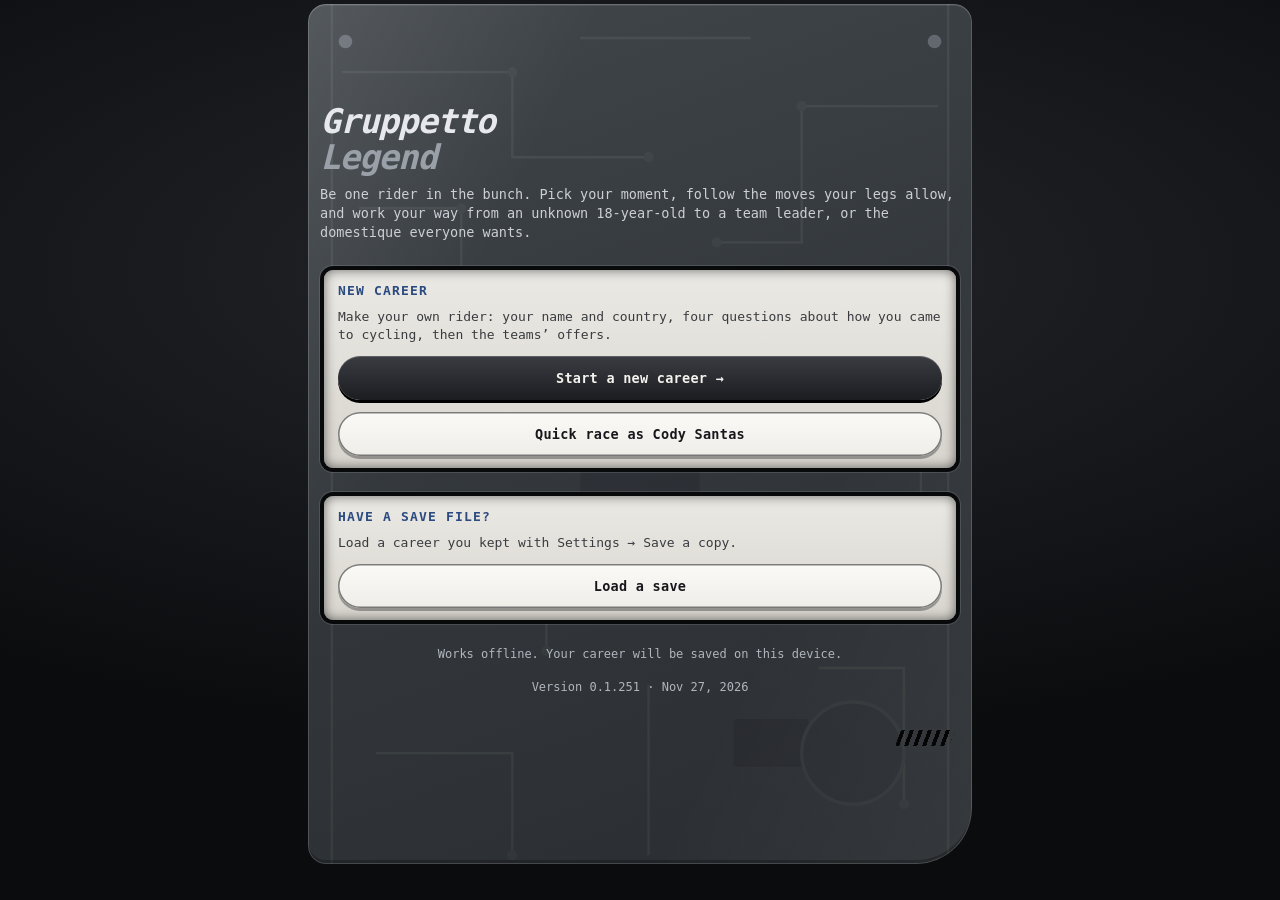
==== legend/index.html @ ca73c1dd "Gruppetto Legend 0.1.251: readable gold on the pale cards, with 0.1.250's wet jerseys" ====
<!doctype html>
<html lang="en">
  <head>
    <meta charset="utf-8" />
    <meta name="viewport" content="width=device-width, initial-scale=1, maximum-scale=1, viewport-fit=cover" />
    <title>Gruppetto Legend</title>
    <meta name="theme-color" media="(prefers-color-scheme: light)" content="#020805" />
    <meta name="theme-color" media="(prefers-color-scheme: dark)" content="#020805" />
    <meta name="apple-mobile-web-app-capable" content="yes" />
    <meta name="mobile-web-app-capable" content="yes" />
    <meta name="apple-mobile-web-app-status-bar-style" content="default" />
    <meta name="apple-mobile-web-app-title" content="G. Legend" />
    <link rel="apple-touch-icon" href="apple-touch-icon.png" />
    <link rel="icon" type="image/png" href="favicon.png" />
    <link rel="manifest" href="manifest.webmanifest" />
    <link rel="stylesheet" href="app.css?v=78c446c515" />
  </head>
  <body>
    <div id="app"></div>
    <script type="module" src="app.js?v=78c446c515"></script>
  </body>
</html>
---- legend/app.css ----
:root{--bg: #d9d1bd;--card: #efe9d9;--ink: #2a251e;--ink2: #50473a;--ink3: #6a604d;--line: #c7bca3;--chip: #cdc2a5;--ghost: var(--card);--ctl: var(--card);--ctl-on: var(--chip);--ctl-line: var(--line);--accent: var(--team-l);--accent-ink: var(--team-l-ink);--good: #1f8a4c;--bad: #c0392b;--warn: #b7791f;--gold: #c9a227;--gold-ink: #8a6d0b;--mine: color-mix(in srgb, var(--accent) 11%, transparent);--mono: ui-monospace, "SF Mono", Menlo, Consolas, monospace;--radius: calc(12px * var(--rk));--rk: 1;--ui-font: -apple-system, BlinkMacSystemFont, "SF Pro Text", "Segoe UI", Roboto, sans-serif;--ui-size: 15px;--team-l: #1f6feb;--team-l-ink: #efe9d9;--team-d: #5896ff;--team-d-ink: #0f1012;--front: #e8590c;--kom: #c92a2a;--sprint: #2fa35a;--cob: #8d6e63;--grav: #c2a878;--grav-badge: #b0925f;--wind: #4a90d9;--c-gt: #d4a514;--c-wt: #2f6fe0;--c-pro: #8b5cf6;--c-other: #14a08f;--raced: color-mix(in srgb, var(--accent) 18%, transparent);--pair1: #2563eb;--pair2: #ea580c;--pair3: #9333ea;--pair4: #0d9488;--pair5: #db2777;--pair6: #65a30d;color-scheme:light}@media(prefers-color-scheme:dark){:root:not([data-theme=light]){--bg: #0f1012;--card: #1a1c1f;--ink: #eceae4;--ink2: #a6a9ae;--ink3: #75797f;--line: #2a2d31;--chip: #25282c;--ghost: transparent;--ctl: var(--chip);--ctl-on: var(--card);--ctl-line: transparent;--accent: var(--team-d);--accent-ink: var(--team-d-ink);--mine: color-mix(in srgb, var(--accent) 15%, transparent);--front: #ff8a3d;--kom: #e05252;--gold-ink: #e3c158;--raced: color-mix(in srgb, var(--accent) 24%, transparent);--pair1: #60a5fa;--pair2: #fb923c;--pair3: #c084fc;--pair4: #2dd4bf;--pair5: #f472b6;--pair6: #a3e635;color-scheme:dark}}:root[data-theme=dark]{--bg: #0f1012;--card: #1a1c1f;--ink: #eceae4;--ink2: #a6a9ae;--ink3: #75797f;--line: #2a2d31;--chip: #25282c;--ghost: transparent;--ctl: var(--chip);--ctl-on: var(--card);--ctl-line: transparent;--accent: var(--team-d);--accent-ink: var(--team-d-ink);--mine: color-mix(in srgb, var(--accent) 15%, transparent);--front: #ff8a3d;--kom: #e05252;--gold-ink: #e3c158;--raced: color-mix(in srgb, var(--accent) 24%, transparent);--pair1: #60a5fa;--pair2: #fb923c;--pair3: #c084fc;--pair4: #2dd4bf;--pair5: #f472b6;--pair6: #a3e635;color-scheme:dark}*{box-sizing:border-box}html,body{margin:0;padding:0;height:100%;overflow:hidden}body{background:var(--bg);color:var(--ink);font:var(--ui-size)/1.4 var(--ui-font);-webkit-font-smoothing:antialiased;-webkit-tap-highlight-color:transparent;overscroll-behavior-y:none}button,input,select{font:inherit;color:inherit}a{color:inherit}#app{height:100%;display:flex;flex-direction:column}.scroller{flex:1;min-height:0;overflow-y:auto;overflow-x:hidden;-webkit-overflow-scrolling:touch;overscroll-behavior-y:contain}.shell{max-width:680px;margin:0 auto;padding:calc(env(safe-area-inset-top) + 2px) 12px 24px}.shell.notabs{padding-bottom:calc(env(safe-area-inset-bottom) + 24px)}.topbar{display:flex;align-items:center;gap:8px;min-height:44px;margin-bottom:2px}.topbar h1.mq .mq-run,.topbar h1.mq .mq-run>span{display:inline-block}.topbar h1.mq{text-overflow:clip;-webkit-mask-image:linear-gradient(90deg,transparent,#000 10px,#000 calc(100% - 18px),transparent);mask-image:linear-gradient(90deg,transparent,#000 10px,#000 calc(100% - 18px),transparent);padding-left:10px;margin-left:-10px}.mqline{overflow:hidden;white-space:nowrap;text-overflow:ellipsis}.mqline.mq .mq-run,.mqline.mq .mq-run>span{display:inline-block}.mqline.mq{text-overflow:clip;-webkit-mask-image:linear-gradient(90deg,transparent,#000 8px,#000 calc(100% - 14px),transparent);mask-image:linear-gradient(90deg,transparent,#000 8px,#000 calc(100% - 14px),transparent);padding-left:8px;margin-left:-8px}.topbar h1{font-size:20px;margin:0;flex:1;letter-spacing:-.01em;overflow:hidden;text-overflow:ellipsis;white-space:nowrap}.back{border:0;background:none;color:var(--accent);font-size:16px;padding:6px 4px;cursor:pointer}.sub{color:var(--ink2);font-size:13px}.tiny{color:var(--ink3);font-size:12px}.card{background:var(--card);border-radius:var(--radius);padding:12px 14px;margin:10px 0;border:1px solid var(--line)}.card h2,.tourcard h2{font-size:13px;text-transform:uppercase;letter-spacing:.06em;color:var(--ink2);margin:0 0 8px;font-weight:600}.card h3{font-size:16px;margin:0 0 4px}.list{background:var(--card);border-radius:var(--radius);border:1px solid var(--line);overflow:hidden;margin:10px 0}.row{display:flex;align-items:center;gap:10px;padding:10px 14px;border-top:1px solid var(--line);min-height:44px}.row:first-child{border-top:0}.row.tap{cursor:pointer}.row.tap:active{background:var(--chip)}.row .grow,.grow{flex:1;min-width:0}.row .r{text-align:right}.row.mine{background:var(--mine);box-shadow:inset 0 0 0 2px var(--accent)}.ell{overflow:hidden;text-overflow:ellipsis;white-space:nowrap}.sectionlabel{font-size:12px;text-transform:uppercase;letter-spacing:.07em;color:var(--ink3);margin:16px 4px 4px}.btn{-webkit-appearance:none;appearance:none;border:0;border-radius:calc(10px * var(--rk));padding:11px 16px;font-weight:600;cursor:pointer;background:var(--chip);color:var(--ink);min-height:44px}.btn.primary{background:var(--accent);color:var(--accent-ink)}.btn.ghost{background:var(--ghost);border:1px solid var(--line)}.btn.small{padding:6px 10px;min-height:32px;font-size:13px;border-radius:calc(8px * var(--rk))}.btn.block{width:100%}.btn:disabled{opacity:.45;cursor:default}.btn.armed{background:var(--bad);border-color:var(--bad);color:#fff}.btn.armed .tiny{color:inherit}.btnrow{display:flex;gap:8px;flex-wrap:wrap}.btnrow .btn{flex:1}.chip{display:inline-block;padding:2px 8px;border-radius:calc(99px * var(--rk));background:var(--chip);font-size:12px;color:var(--ink2);white-space:nowrap}.chip.on{background:var(--accent);color:var(--accent-ink)}.chip.good{background:#1f8a4c26;color:var(--good)}.chip.bad{background:#c0392b24;color:var(--bad)}.chip.warn{background:#b7791f29;color:var(--warn)}.chip.gold{background:#c9a22733;color:var(--gold-ink)}.chip.lv-gt,.chip.lv-wt,.chip.lv-pro,.chip.lv-c1{background:color-mix(in srgb,var(--lv) 18%,transparent);color:color-mix(in srgb,var(--lv) 68%,var(--ink));font-weight:600}.chip.lv-gt{--lv: var(--c-gt)}.chip.lv-wt{--lv: var(--c-wt)}.chip.lv-pro{--lv: var(--c-pro)}.chip.lv-c1{--lv: var(--c-other)}.teambar{width:4px;align-self:stretch;border-radius:calc(2px * var(--rk))}.kit{display:inline-block;width:12px;height:12px;border-radius:calc(3px * var(--rk));vertical-align:-1px;border:1px solid rgba(0,0,0,.15)}.seg{display:flex;background:var(--chip);border-radius:calc(10px * var(--rk));padding:3px;gap:2px;margin:8px 0;overflow-x:auto}.seg button{flex:1;border:0;background:none;padding:7px 10px;border-radius:calc(8px * var(--rk));font-size:13px;font-weight:600;color:var(--ink2);white-space:nowrap;cursor:pointer}.seg button.on{background:var(--card);color:var(--ink);box-shadow:0 1px 2px #0000001f}.tabbar{flex:none;background:var(--card);border-top:1px solid var(--line);display:flex;justify-content:center;padding-bottom:env(safe-area-inset-bottom);z-index:20}.tabbar .in{display:flex;width:100%;max-width:680px}.tabbar button{flex:1;border:0;background:none;padding:8px 0 7px;font-size:11px;color:var(--ink3);display:flex;flex-direction:column;align-items:center;gap:2px;cursor:pointer}.tabbar button .ic{width:24px;height:24px}.tabbar button.on{color:var(--accent)}.tourcard{flex:none;background:var(--card);border-top:2px solid var(--accent);padding:10px 12px 12px;z-index:19;box-shadow:0 -6px 18px #0000001f}.tourcard .in{max-width:656px;margin:0 auto}.scroller{transition:filter .35s ease}.scroller.touring{filter:blur(1.5px) brightness(.42) saturate(.7)}.sheet-open .scroller.touring{filter:none}.scroller.touring.scene{filter:blur(.6px) brightness(.62) saturate(.85)}.tourscene{pointer-events:none;-webkit-user-select:none;user-select:none}.tourcard{box-shadow:0 -10px 28px color-mix(in srgb,var(--accent) 28%,transparent),0 -2px 0 var(--accent);animation:tourIn .45s ease-out}@keyframes tourIn{0%{transform:translateY(24px);opacity:0}to{transform:none;opacity:1}}@media(prefers-reduced-motion:reduce){.tourcard{animation:none}.scroller{transition:none}}.tourcard .cardhead{margin-bottom:2px}.tourcard .sub{margin-top:3px}.tourcard .btnrow.mt{margin-top:10px}.tbl{width:100%;border-collapse:collapse;font-size:13px;font-variant-numeric:tabular-nums}.tbl th{text-align:left;font-weight:600;color:var(--ink3);font-size:11px;text-transform:uppercase;letter-spacing:.04em;padding:6px;border-bottom:1px solid var(--line);white-space:nowrap;cursor:pointer}.tbl td{padding:7px 6px;border-bottom:1px solid var(--line);white-space:nowrap}.tbl tr:last-child td{border-bottom:0}.tbl td.n,.tbl th.n{text-align:right}.tbl tr.mine td{background:var(--mine);box-shadow:inset 0 2px 0 var(--accent),inset 0 -2px 0 var(--accent)}.tbl tr.mine td:first-child{box-shadow:inset 0 2px 0 var(--accent),inset 0 -2px 0 var(--accent),inset 2px 0 0 var(--accent)}.tbl tr.mine td:last-child{box-shadow:inset 0 2px 0 var(--accent),inset 0 -2px 0 var(--accent),inset -2px 0 0 var(--accent)}.tbl tr.mine+tr.mine td{box-shadow:inset 0 -2px 0 var(--accent)}.tbl tr.mine+tr.mine td:first-child{box-shadow:inset 0 -2px 0 var(--accent),inset 2px 0 0 var(--accent)}.tbl tr.mine+tr.mine td:last-child{box-shadow:inset 0 -2px 0 var(--accent),inset -2px 0 0 var(--accent)}.tbl tr.tap{cursor:pointer}.tblwrap{overflow-x:auto;background:var(--card);border:1px solid var(--line);border-radius:var(--radius);margin:10px 0}.rate{display:inline-block;min-width:26px;text-align:center;border-radius:calc(5px * var(--rk));padding:1px 3px;font-weight:600}.bars{display:grid;grid-template-columns:92px 1fr 30px;gap:6px 8px;align-items:center;font-size:13px}.bar{height:8px;background:var(--chip);border-radius:calc(4px * var(--rk));overflow:hidden}.bar i{display:block;height:100%;border-radius:calc(4px * var(--rk))}.hero{border-radius:calc(16px * var(--rk));padding:16px;color:#fff;position:relative;overflow:hidden;margin:6px 0 10px}.hero .name{font-size:22px;font-weight:700;letter-spacing:-.01em}.hero .meta{opacity:.9;font-size:13px;margin-top:2px}.hero .stats{display:flex;gap:18px;margin-top:12px}.hero .stats b{display:block;font-size:20px}.hero .stats span{font-size:11px;opacity:.85;text-transform:uppercase;letter-spacing:.05em}.ticker{font-family:var(--mono);font-size:13px}.tick-head{display:flex;justify-content:space-between;align-items:baseline;gap:8px}.tick-head .km{font-size:26px;font-weight:700;font-family:var(--mono)}.grp{padding:9px 12px;border-top:1px solid var(--line)}.grp:first-child{border-top:0}.grp .gl{display:flex;justify-content:space-between;gap:8px;font-weight:700}.grp .names{color:var(--ink2);margin-top:2px;line-height:1.5;white-space:normal}.grp .names .me{color:var(--accent);font-weight:700}.grp.mine{background:var(--mine);box-shadow:inset 0 0 0 2px var(--accent)}.grp.rival{box-shadow:inset 3px 0 0 var(--accent)}.grp .gl .rivn{font-weight:600;color:var(--accent)}.grp .names .riv .tapname{color:var(--ink);font-weight:700}.decision{border:2px solid var(--accent)}.decision .q{font-weight:600;margin-bottom:10px}.decision .opts{display:grid;gap:8px}.decision .opt{text-align:left}.decision .opt small{display:block;font-weight:400;color:var(--ink2)}.log{font-family:var(--mono);font-size:12px;color:var(--ink2);max-height:210px;overflow-y:auto}.log div{padding:3px 0;border-top:1px dashed var(--line)}.log div:first-child{border-top:0;color:var(--ink)}.profile{width:100%;height:64px;display:block}.field{display:flex;flex-direction:column;gap:4px;margin:10px 0}.field label{font-size:13px;color:var(--ink2)}.field input,.field select{padding:10px 12px;border-radius:calc(10px * var(--rk));border:1px solid var(--line);background-color:var(--card);min-height:44px}input[type=color]{padding:2px;width:56px;height:44px;border-radius:calc(10px * var(--rk));border:1px solid var(--line);background:var(--card)}.toggle{display:inline-flex;align-items:center;gap:6px}.center{text-align:center}.mt{margin-top:12px}.muted{color:var(--ink2)}.big{font-size:28px;font-weight:800;letter-spacing:-.02em}.title-wrap{min-height:92vh;display:flex;flex-direction:column;justify-content:center}.logo{font-size:34px;font-weight:800;letter-spacing:-.03em;line-height:1.05}.logo span{color:var(--accent)}.stars{color:var(--gold);letter-spacing:1px}.pill-row{display:flex;gap:6px;flex-wrap:wrap}.spark{width:100%;height:90px}.flag{font-size:15px;display:inline-flex;vertical-align:-2px;line-height:0}.flag img{width:1.25em;height:.94em;object-fit:cover;display:block}.empty{color:var(--ink3);text-align:center;padding:18px}.toast{position:fixed;left:50%;transform:translate(-50%);bottom:calc(env(safe-area-inset-bottom) + 76px);background:var(--ink);color:var(--bg);padding:10px 14px;border-radius:calc(10px * var(--rk));font-size:14px;z-index:50;max-width:90vw}.newsdot{width:8px;height:8px;border-radius:50%;background:var(--ink3);margin-top:7px;flex:none}.newsdot.win{background:var(--gold)}.newsdot.transfer{background:var(--accent)}.newsdot.team{background:var(--good)}.newsdot.follow{background:var(--warn)}.newsdot.story{background:transparent;border:2px solid var(--gold);width:9px;height:9px}.row.newsfresh{box-shadow:inset 3px 0 0 var(--accent)}.btn:focus-visible,.seg button:focus-visible,.tabbar button:focus-visible,.row.tap:focus-visible{outline:2px solid var(--accent);outline-offset:2px}@media(prefers-reduced-motion:reduce){*{scroll-behavior:auto!important}}.icon{display:inline-block;vertical-align:-3px;flex:none}.btn .icon{vertical-align:-3px;margin-right:4px}.natcode{display:inline-block;font-family:var(--mono);font-size:10.5px;font-weight:600;letter-spacing:.02em;color:var(--ink2);border:1px solid var(--line);border-radius:calc(4px * var(--rk));padding:0 3px;line-height:15px;vertical-align:1px}.abbr{text-decoration:underline dotted var(--ink3);text-underline-offset:2px;cursor:pointer}.pop-scrim{position:fixed;inset:0;z-index:60}.pop{position:fixed;z-index:61;background:var(--card);color:var(--ink);border:1px solid var(--line);border-radius:calc(12px * var(--rk));box-shadow:0 8px 28px #00000038;padding:10px 12px;max-width:min(320px,calc(100vw - 24px));font-size:14px}.pop .pop-sub{color:var(--ink2);font-size:12px;margin-top:2px}.pop .btn{min-height:36px;padding:7px 12px;margin-top:8px;font-size:14px}.racemap{margin:2px 0 4px;position:relative}.mapzoom{align-self:center;height:28px;padding:0 9px 0 7px;border-radius:calc(8px * var(--rk));border:1px solid var(--line);background:var(--card);color:var(--ink2);display:inline-flex;align-items:center;gap:4px;cursor:pointer;font-size:12px;font-weight:600;font-family:var(--ui-font)}.mapzoom:active{background:var(--chip)}.mappause{flex:none;justify-content:center;min-width:84px}.mappause.on{background:var(--accent);border-color:var(--accent);color:var(--accent-ink)}.racemap-foot{display:flex;justify-content:space-between;align-items:center;gap:8px;margin-top:2px}.racemap-foot>.ell{flex:1;min-width:0}.racemap-foot .legend{display:flex;gap:8px;flex:none}.racemap-foot .legend span{display:inline-flex;align-items:center;gap:3px}.lg{display:inline-block;width:8px;height:8px;border-radius:calc(2px * var(--rk))}.mapcard{padding:10px 10px 8px;position:sticky;top:calc(env(safe-area-inset-top) + 0px);z-index:5}.sheet-scrim{position:fixed;inset:0;background:#00000059;z-index:40;touch-action:none}html.sheet-open,html.sheet-open body,html.sheet-open .scroller{overflow:hidden;overscroll-behavior:none}.sheet{position:fixed;left:0;right:0;bottom:0;z-index:41;background:var(--card);border-radius:calc(16px * var(--rk)) calc(16px * var(--rk)) 0 0;padding:12px 16px calc(env(safe-area-inset-bottom) + 16px);max-height:82vh;overflow-y:auto;overscroll-behavior:contain;box-shadow:0 -8px 30px #0003;max-width:680px;margin:0 auto}.sheet h3{margin:0;font-size:18px}.sheethead{display:flex;align-items:flex-start;gap:8px}.sheethead .grow{min-width:0}.sheethead .x{margin:-3px -6px 0 0}.meter{height:8px;background:var(--chip);border-radius:calc(4px * var(--rk));overflow:hidden}.meter i{display:block;height:100%;border-radius:calc(4px * var(--rk))}.kv{display:grid;grid-template-columns:auto 1fr;gap:4px 12px;font-size:14px;margin-top:10px}.kv span:nth-child(odd){color:var(--ink2)}.tapname{cursor:pointer}.tapname.me{text-decoration:underline;text-underline-offset:2px}.celebrate{position:fixed;inset:0;z-index:70;display:flex;align-items:center;justify-content:center;background:#00000073;padding:24px}.celebrate .box{background:var(--card);border-radius:calc(20px * var(--rk));padding:22px 20px 18px;max-width:360px;width:100%;text-align:center;box-shadow:0 16px 50px #00000059;animation:pop-in .35s ease-out}.celebrate .medal{width:64px;height:64px;border-radius:50%;margin:0 auto 10px;display:flex;align-items:center;justify-content:center;background:#c9a2272e;color:var(--gold)}.celebrate h2{margin:0 0 4px;font-size:22px;letter-spacing:-.01em}.celebrate p{margin:6px 0 14px;color:var(--ink2)}@keyframes pop-in{0%{transform:scale(.85);opacity:0}to{transform:scale(1);opacity:1}}@media(prefers-reduced-motion:reduce){.celebrate .box{animation:none}}.grade{display:inline-flex;align-items:center;justify-content:center;min-width:46px;height:46px;border-radius:calc(12px * var(--rk));font-size:22px;font-weight:800;color:#fff;padding:0 6px}.gradeline{display:flex;gap:8px;padding:6px 0;border-top:1px dashed var(--line);font-size:14px}.gradeline:first-of-type{border-top:0}.gradeline .icon{margin-top:2px}.grp .grpall{display:block;background:none;border:0;padding:4px 0 0;min-height:32px;text-align:left;font:inherit;font-weight:600;color:var(--accent);cursor:pointer}.gctag{font-size:10px;font-weight:600;color:var(--ink3);margin-left:3px;letter-spacing:.02em}.names .icon{vertical-align:-2px;margin-left:2px}.tbl.ahead{font-family:var(--ui-font);font-size:13px}.tbl.ahead td{vertical-align:top;white-space:normal;padding:6px 5px}.tbl.ahead th{cursor:default}.tbl.stick th:first-child,.tbl.stick td:first-child{position:sticky;left:0;z-index:1;background:var(--card);box-shadow:1px 0 0 var(--line)}.tbl.stick tr.mine td:first-child{background:color-mix(in srgb,var(--card) 91%,var(--accent))}.grade.small{min-width:30px;height:26px;font-size:13px;border-radius:calc(7px * var(--rk));padding:0 4px}.cal{display:grid;grid-template-columns:repeat(7,1fr);gap:3px;margin-top:8px}.cal-h{text-align:center;font-size:11px;color:var(--ink3);font-weight:600;padding-bottom:2px}.cal-d{min-height:40px;border-radius:calc(7px * var(--rk));background:var(--chip);padding:3px 3px 4px;display:flex;flex-direction:column;justify-content:space-between}.cal-d.empty{background:transparent}.cal-d.has{cursor:pointer}.cal-d.past{opacity:.55}.cal-d.today{outline:2px solid var(--accent);outline-offset:-1px}.cal-n{font-size:11px;color:var(--ink2);line-height:1}.cal-bars{display:flex;flex-direction:column;gap:2px}.cal-bars i{display:block;height:5px;border-radius:calc(3px * var(--rk));border:1.5px solid transparent}.cal-bars i.auto{background:transparent!important;height:6px}.cal-legend{display:flex;flex-wrap:wrap;gap:4px 12px;margin-top:8px}.cal-legend span{display:inline-flex;align-items:center;gap:4px}.cal-legend i{display:inline-block;width:12px;height:6px;border-radius:calc(3px * var(--rk))}.cal-legend i.auto{border:1.5px solid;background:transparent}.cal-dot{width:10px;height:10px;border-radius:50%;flex:none}.seg.mini{margin:0;padding:2px;flex:none}.seg.mini button{padding:4px 9px;font-size:12px}.simrow{display:grid;grid-template-columns:1fr 1fr;gap:8px;margin-top:8px}.simrow .btn{padding-left:8px;padding-right:8px}.achicon{width:36px;height:36px;border-radius:calc(10px * var(--rk));display:flex;align-items:center;justify-content:center;flex:none}.updatebar{position:fixed;left:50%;transform:translate(-50%);top:calc(env(safe-area-inset-top) + 8px);z-index:60;display:flex;align-items:center;gap:8px;background:var(--ink);color:var(--bg);padding:8px 10px 8px 14px;border-radius:calc(12px * var(--rk));font-size:14px;box-shadow:0 6px 20px #00000040;max-width:calc(100vw - 24px)}.updatebar .btn.ghost{color:var(--bg);border-color:transparent}:root{--c-champ: var(--ink)}.champmark{display:inline-flex;vertical-align:-2px;margin-left:3px;cursor:pointer}.chip.champ{background:color-mix(in srgb,var(--ink) 10%,transparent);color:var(--ink)}.chip.rainbow{background:linear-gradient(90deg,#0a6fc229,#d71f2629,#f6c70033,#1a9b4729);color:var(--ink)}.medal-dot{display:inline-block;width:10px;height:10px;border-radius:50%;vertical-align:-1px;margin-right:4px}.medal-dot.g{background:#d4af37}.medal-dot.s{background:#b8bcc2}.medal-dot.b{background:#c27c3e}.simov{position:fixed;inset:0;z-index:70;display:flex;align-items:center;justify-content:center;padding:24px;background:#0e16226b;-webkit-backdrop-filter:blur(5px);backdrop-filter:blur(5px);animation:simIn .22s ease-out both}.simov.closing{animation:simOut .26s ease-in both}@keyframes simIn{0%{opacity:0}to{opacity:1}}@keyframes simOut{0%{opacity:1}to{opacity:0}}.simbox{width:min(320px,100%);background:var(--card);color:var(--ink);border-radius:calc(18px * var(--rk));padding:18px 18px 14px;box-shadow:0 14px 40px #0000004d;text-align:center;animation:simPop .28s cubic-bezier(.2,.9,.3,1.2) both}.simov.closing .simbox{animation:simDrop .26s ease-in both}@keyframes simPop{0%{transform:translateY(10px) scale(.96)}to{transform:none}}@keyframes simDrop{to{transform:translateY(6px) scale(.98)}}.simroad{position:relative;height:52px;overflow:hidden;margin-bottom:8px}.simrider{position:absolute;left:50%;bottom:1px;margin-left:-35px;color:var(--ink);line-height:0}.cyclist .cy-wheel{animation:simSpin .45s linear infinite;will-change:transform}.cyclist .cy-frame{opacity:0;animation:cyFrame .6s linear infinite}@keyframes cyFrame{0%,12.4%{opacity:1}12.5%,to{opacity:0}}@keyframes simSpin{to{transform:rotate(360deg)}}.simdash{position:absolute;left:0;right:0;bottom:2px;height:3px;background:repeating-linear-gradient(90deg,var(--ink3) 0 14px,transparent 14px 26px);background-size:52px 3px;opacity:.55;animation:simRoad .45s linear infinite;will-change:transform;width:calc(100% + 52px)}@keyframes simRoad{0%{transform:translate(0)}to{transform:translate(-52px)}}.simtitle{display:block;font-size:16px}.simsub{font-size:13px;color:var(--ink2);margin-top:3px;white-space:nowrap;overflow:hidden;text-overflow:ellipsis}.simbar{height:6px;border-radius:calc(3px * var(--rk));background:var(--chip);overflow:hidden;margin-top:12px}.simbar i{display:block;height:100%;background:var(--accent);transform-origin:left center;transition:transform .35s ease-out}.simdate{font-size:12px;color:var(--ink3);margin-top:6px;font-variant-numeric:tabular-nums}@media(prefers-reduced-motion:reduce){.cyclist .cy-wheel,.simdash,.cyclist .cy-frame{animation:none}.cyclist .cy-frame[data-f="0"]{opacity:1}}.chip.mini-home{font-size:10px;padding:1px 5px;min-height:0;margin-left:4px;vertical-align:1px;background:#1f8a4c26;color:var(--good, #1f8a4c)}.input{display:block;width:100%;padding:10px 12px;border-radius:calc(10px * var(--rk));border:1px solid var(--line);background-color:var(--card);color:var(--ink);min-height:44px;font-size:16px;margin-top:4px;box-sizing:border-box}.radio{flex:none;width:20px;height:20px;border-radius:50%;border:2px solid var(--ink3);margin-top:2px;box-sizing:border-box}.radio.on{border:6px solid var(--accent)}.swatches{display:grid;grid-template-columns:repeat(7,1fr);gap:10px;margin:12px 0 8px;justify-items:center}.swatch{--sw: var(--sw-l);-webkit-appearance:none;appearance:none;width:36px;height:36px;border-radius:50%;border:0;padding:0;cursor:pointer;flex:none;position:relative;background:var(--sw);box-shadow:inset 0 0 0 1px #0000001f}:root[data-theme=dark] .swatch{--sw: var(--sw-d)}@media(prefers-color-scheme:dark){:root:not([data-theme=light]) .swatch{--sw: var(--sw-d)}}.swatch.on{box-shadow:0 0 0 2px var(--card),0 0 0 4px var(--ink)}.swatch.any:not(.on){background:conic-gradient(#e03131,#f2c200,#2b8a3e,#1098ad,#4263eb,#ae3ec9,#e03131)}.swatch.any{overflow:hidden}.swatch.any input{position:absolute;inset:0;width:100%;height:100%;opacity:0;border:0;padding:0;cursor:pointer}.card.tap{cursor:pointer}.simroad{display:flex;justify-content:center;align-items:flex-end}.racedots{display:block;max-width:100%;height:auto;overflow:hidden}.racedots .rd-road{animation:rdRoad .42s linear infinite;will-change:transform}@keyframes rdRoad{to{transform:translate(-21px)}}.racedots .rd-pack{animation:rdPack 1.3s ease-in-out infinite alternate;will-change:transform}@keyframes rdPack{0%{transform:translate(-3px)}to{transform:translate(5px)}}.racedots .rd-chase{animation:rdChase .95s ease-in-out infinite alternate;will-change:transform}@keyframes rdChase{0%{transform:translate(4px)}to{transform:translate(-6px)}}.racedots .rd-lead{animation:rdLead .75s ease-in-out infinite alternate;will-change:transform}@keyframes rdLead{0%{transform:translate(-3px)}to{transform:translate(4px)}}.racedots .rd-back{animation:rdBack .8s ease-in-out infinite alternate;will-change:transform}@keyframes rdBack{0%{transform:translate(2px)}to{transform:translate(-3px)}}@media(prefers-reduced-motion:reduce){.racedots .rd-road,.racedots .rd-pack,.racedots .rd-back,.racedots .rd-chase,.racedots .rd-lead{animation:none}}.switch{flex:none;position:relative;width:50px;height:30px;border-radius:calc(15px * var(--rk));border:0;padding:0;background:var(--line);cursor:pointer;transition:background .18s}.switch i{position:absolute;top:3px;left:3px;width:24px;height:24px;border-radius:max(0px,calc(15px * var(--rk) - 3px));background:#fff;box-shadow:0 1px 3px #00000040;transition:transform .18s}.switch.on{background:var(--good)}.switch.on i{transform:translate(20px)}.switch:focus-visible{outline:2px solid var(--accent);outline-offset:2px}.devtag{display:inline-flex;vertical-align:-2px;margin-left:3px}.winsteps{display:flex;gap:6px;margin:4px 0 10px}.winstep{flex:1;display:flex;align-items:center;gap:6px;padding:6px 8px;border-radius:calc(10px * var(--rk));background:var(--chip);font-size:12px;color:var(--ink3);min-width:0}.winstep span{overflow:hidden;text-overflow:ellipsis;white-space:nowrap}.winstep i{flex:none;font-style:normal;width:18px;height:18px;border-radius:50%;display:grid;place-items:center;font-size:11px;font-weight:700;background:var(--card);color:var(--ink3)}.winstep.on{background:var(--accent);color:var(--accent-ink);font-weight:600}.winstep.on i{color:var(--accent)}.winstep.done{color:var(--good)}.winstep.done i{background:var(--good);color:#fff}.dots{display:inline-flex;gap:3px;vertical-align:0;margin-left:4px}.dots i{width:7px;height:7px;border-radius:50%;background:var(--line)}.dots i.on{background:var(--good)}.negask{display:grid;grid-template-columns:repeat(auto-fit,minmax(58px,1fr));gap:6px}.negyear{display:flex;flex-direction:column;align-items:center;gap:1px;padding:8px 4px;border-radius:calc(10px * var(--rk));border:1px solid var(--line);background:var(--card);color:var(--ink);font:inherit;cursor:pointer;min-height:56px}.negyear span{font-size:12px;color:var(--ink2)}.negyear small{font-size:10px;color:var(--good);font-weight:600}.negyear.on{border:2px solid var(--accent);padding:7px 3px}.negyear:disabled{opacity:.6;cursor:default}.neglog{display:grid;gap:4px;font-size:13px;padding:8px 10px;border-radius:calc(10px * var(--rk));background:var(--chip)}.neglog div{display:flex;justify-content:space-between;gap:8px}.neglog b{font-weight:600;text-align:right}.neglog b.good{color:var(--good)}.neglog b.bad{color:var(--bad)}.negreply{margin-top:10px;padding:10px 12px;border-radius:calc(10px * var(--rk));font-weight:600;background:var(--chip)}.negreply.accept{background:#1f8a4c26;color:var(--good)}.negreply.walk,.negreply.closed{background:#c0392b1f;color:var(--bad)}.negreply.low{background:#b7791f24;color:var(--warn)}.racectl{display:flex;align-items:center;gap:6px;margin:0 0 10px}.racectl>.btn{flex:none;min-height:40px;padding:0 12px;font-size:14px}.racectl .seg{flex:1;margin:0;min-width:0;background:var(--ctl);border:1px solid var(--ctl-line)}.racectl .seg button.on{background:var(--ctl-on)}.racectl .seg button{padding:7px 4px}.grp .gl.tap{cursor:pointer}.grp .gl .ell{min-width:0}.chev{color:var(--ink3);font-weight:400}.names.clamp2{display:-webkit-box;-webkit-line-clamp:1;-webkit-box-orient:vertical;overflow:hidden}.grpmore{display:block;width:100%;text-align:left;background:none;border:0;border-top:1px solid var(--line);color:var(--accent);font:inherit;font-size:13px;cursor:pointer}.aheadtoggle{display:flex;width:100%;justify-content:space-between;gap:8px;align-items:center;text-align:left;background:var(--chip);border:0;border-radius:calc(10px * var(--rk));padding:8px 10px;margin:0 0 10px;color:var(--ink2);font:inherit;font-size:13px;cursor:pointer}.regroup{display:flex;align-items:center;gap:8px;margin:-2px 0 10px;padding:8px 10px;border-radius:calc(10px * var(--rk));background:var(--mine);font-size:13px}.regroup .grow{min-width:0}.regroup .btn{flex:none;min-height:34px;padding:0 12px;font-size:13px}.racectl>.radiobtn{gap:6px}.racectl>.radiobtn:not(.primary):not(.ghost){background:var(--ctl);border:1px solid var(--ctl-line)}.radiocount{display:inline-block;min-width:18px;padding:0 5px;border-radius:99px;background:var(--chip);color:var(--ink);font-size:12px;font-weight:700;line-height:18px;text-align:center}.radiobtn.primary .radiocount{background:var(--accent-ink);color:var(--accent)}.orders{display:flex;flex-wrap:wrap;gap:6px;margin:-2px 0 10px}.chip.order{display:inline-flex;align-items:center;gap:5px;min-height:30px;padding:0 10px;font-size:13px;color:var(--ink);background:var(--mine);box-shadow:inset 0 0 0 1px var(--accent)}.chip.order.soon{background:var(--chip);box-shadow:none;color:var(--ink2)}.chip.order.done{background:var(--chip);box-shadow:inset 0 0 0 1px var(--good)}.chip.order .x{margin-right:-6px}.x{display:inline-flex;align-items:center;justify-content:center;width:30px;height:30px;flex:none;border:0;border-radius:50%;background:none;color:var(--ink2);cursor:pointer;padding:0}.calltimer{height:4px;margin:-4px 0 10px;border-radius:99px;background:var(--chip);overflow:hidden}.calltimer i{display:block;height:100%;background:var(--accent);transition:width .25s linear}.radiosheet .rshead{display:flex;align-items:center;gap:8px;margin-bottom:6px}.radiosheet .rshead b{display:inline-flex;align-items:center;gap:6px}.radiosheet .rcall{padding:10px 0;border-top:1px solid var(--line)}.radiosheet .rcall .tiny{margin:2px 0 8px}.radiosheet .btn.opt:disabled{opacity:.45}.radiosheet .rsoon{padding:10px 0 0;border-top:1px solid var(--line);display:grid;gap:2px}.radiosheet .rsoon b{color:var(--ink2);text-transform:uppercase;letter-spacing:.06em}.stratlist{display:grid;gap:6px}.strat{display:flex;flex-direction:column;align-items:flex-start;gap:2px;text-align:left;padding:9px 12px;border-radius:calc(10px * var(--rk));border:1px solid var(--line);background:var(--card);color:var(--ink);font:inherit;cursor:pointer}.strat b{font-size:15px;display:flex;align-items:center;gap:6px}.strat small{font-size:12px;color:var(--ink2);line-height:1.35}.strat.on{border:2px solid var(--accent);padding:8px 11px;background:var(--mine)}.stratmain{cursor:default;gap:6px}.stratpick{all:unset;display:flex;flex-direction:column;gap:2px;width:100%;cursor:pointer}.stratchange{align-self:flex-start;background:none;border:0;padding:6px 0 2px;color:var(--accent);font:inherit;font-size:13px;font-weight:600;cursor:pointer;min-height:32px}.stratpivot{display:grid;gap:6px;width:100%;padding-top:4px;border-top:1px solid var(--line)}.stratpivot .strat.on{background:var(--card)}.chips-pick{display:flex;flex-wrap:wrap;gap:6px}.chips-pick .chip{min-height:36px;padding:0 12px;font-size:14px;border:0;cursor:pointer;font-family:inherit}.chip.sugg{font-size:10px;padding:1px 6px;font-weight:600}.chip.plan{font-size:10px;padding:1px 6px;margin-left:6px;vertical-align:1px}.chip.plan.win{background:#1f8a4c26;color:var(--good)}.chip.plan.break,.chip.plan.hunt{background:#e8590c24;color:var(--front)}.chip.plan.protect{background:#c9a22733;color:var(--gold-ink)}.btn.opt.pick{display:flex;align-items:center;gap:10px}.btn.opt.pick .tick{flex:none;width:22px;height:22px;border-radius:calc(6px * var(--rk));border:2px solid var(--line);display:grid;place-items:center;font-size:13px;font-weight:700;color:#fff}.btn.opt.pick.on{border-color:var(--accent);background:var(--mine)}.btn.opt.pick.on .tick{background:var(--accent);border-color:var(--accent)}.fontlist{display:grid;gap:6px;margin-top:8px}.fontopt{display:flex;align-items:center;gap:10px;text-align:left;padding:9px 12px;border-radius:calc(10px * var(--rk));border:1px solid var(--line);background:var(--card);color:var(--ink);cursor:pointer}.fontopt.on{border:2px solid var(--accent);padding:8px 11px;background:var(--mine)}.fontopt .radio{margin-top:0}.row.mine+.row.mine{box-shadow:inset 2px 0 0 var(--accent),inset -2px 0 0 var(--accent),inset 0 -2px 0 var(--accent)}.roadpts .rptot{font-size:13px;padding:2px 0 8px;color:var(--accent)}.roadpts .rprow{padding:6px 0;border-top:1px solid var(--line)}.roadpts .rpnames{font-size:13px;display:flex;flex-wrap:wrap;gap:2px 10px}.roadpts .rpnames .me{color:var(--accent);font-weight:700}.teamradio .trhead{font-size:12px;font-weight:700;letter-spacing:.06em;text-transform:uppercase;color:var(--accent);margin-bottom:6px;display:flex;align-items:center;gap:6px}.teamradio .tropts{display:grid;grid-template-columns:1fr 1fr;gap:8px}.teamradio .tropts .opt{text-align:center;min-height:48px}.teamradio .primary small{color:inherit;opacity:.85}.chip.plan.sprintpts{background:#1f8a4c26;color:var(--good)}.chip.plan.kompts{background:#c81e321f;color:var(--accent)}.paysk{color:var(--kom)}.payspr{color:var(--good)}.sdot{display:inline-block;width:13px;height:13px;border-radius:50%;background:var(--sprint);color:#fff;font-size:9px;font-weight:700;line-height:13px;text-align:center;vertical-align:-1px}.feats>div{padding:5px 0}.feats>div+div{border-top:1px solid var(--line)}.devnum{padding:8px 0;border-top:1px solid var(--line)}.devnum:first-of-type{border-top:0}.devnum-top{display:flex;align-items:center;gap:8px}.devnum-top .btn.small{min-width:44px;min-height:40px;font-size:18px}.devnum-v{min-width:40px;text-align:center;font-size:17px}.devnum input[type=range]{width:100%;margin:6px 0 0;accent-color:var(--accent)}.volume{width:100%;height:28px;margin:4px 0 2px;accent-color:var(--accent)}.plantick{display:flex;align-items:center;justify-content:center;min-width:32px;min-height:32px;margin:-4px 2px 0 -6px;flex:none}.plantick input{width:22px;height:22px;accent-color:var(--accent)}.steps{display:flex;flex-direction:column;gap:6px}.step{display:flex;align-items:flex-start;gap:10px;padding:8px 10px;border:1px solid var(--line);border-radius:var(--radius)}.step.now{border-color:var(--accent)}.stepnum{flex:none;margin-top:1px;width:24px;height:24px;border-radius:50%;display:grid;place-items:center;font-weight:700;font-size:13px;background:var(--line)}.step.now .stepnum{background:var(--accent);color:var(--accent-ink)}.step.done .stepnum{background:var(--good);color:#fff}.step.done b{color:var(--ink2)}.pickbar{position:sticky;top:calc(env(safe-area-inset-top) + 0px);z-index:5;box-shadow:0 6px 16px #0000002e}.pickbar>.pill-row:first-child{margin-top:0}.statrow{display:flex;gap:8px;text-align:center}.statrow>div{flex:1;min-width:0}.statrow b{display:block;font-size:20px;font-variant-numeric:tabular-nums}.statrow span,.statlbl{display:block;font-size:11px;color:var(--ink3);text-transform:uppercase;letter-spacing:.05em;white-space:nowrap}.seg.sub{background:none;padding:0;gap:6px;margin:2px 0 8px}.seg.sub button{flex:none;padding:5px 12px;border-radius:calc(99px * var(--rk));border:1px solid var(--line);font-size:13px}.seg.sub button.on{background:var(--mine);border-color:var(--accent);color:var(--ink);box-shadow:none}.linewrap{display:grid;cursor:pointer;overflow:hidden;perspective:640px;perspective-origin:50% 55%}.linewrap>*{grid-area:1/1;min-width:0}.rm-exit{transform-origin:50% 68%;animation:camSide .8s cubic-bezier(.45,0,.55,1) both;backface-visibility:hidden;pointer-events:none}@keyframes camSide{to{transform:rotateX(90deg)}}.sv-ground{transform-origin:50% 64%;animation:camTop .8s cubic-bezier(.45,0,.55,1) both;backface-visibility:hidden}@keyframes camTop{0%{transform:rotateX(-90deg)}to{transform:none}}.sv-enter{animation:svFade .35s .6s ease-out both}.sv-fade{animation:svFade .35s ease-out both}@keyframes svFade{0%{opacity:0;transform:translateY(6px)}to{opacity:1;transform:none}}.ord{font-size:13px;color:var(--ink2);line-height:1.6}.finale-cap .fcap{font-weight:700;font-size:15px;line-height:1.35;min-height:21px;margin-bottom:4px;animation:svFade .3s ease-out both}.ord .me{color:var(--accent);font-weight:700}.svplace{font-variant-numeric:tabular-nums;width:26px;color:var(--ink3);font-weight:700}@media(prefers-reduced-motion:reduce){.rm-exit,.sv-ground,.sv-enter,.sv-fade{animation:none}.rm-exit{display:none}}.pickbtn{width:100%;margin-top:0;min-height:38px;padding:6px 10px;font-size:14px;display:flex;align-items:center;justify-content:space-between;gap:8px;text-align:left;color:var(--ink);cursor:pointer}.leadhead{display:flex;gap:10px;padding:0 14px 4px}.leadhead span:not(.grow),.leadcol{width:38px;text-align:center;flex:none}.leadhead span:last-child,.leadcol.ticker{width:50px;text-align:right}.btn:not(.opt),.seg button,.chips-pick .chip,.mapzoom{text-box:trim-both cap alphabetic}.seg button{min-height:32px}.tablekey{font-size:12.5px;line-height:1.4;color:var(--ink2)}.tablekey-head{color:var(--ink3);font-size:12px}.tablekey-title{margin:12px 0 4px;font-size:11px;font-weight:600;letter-spacing:.06em;text-transform:uppercase;color:var(--ink3)}.tablekey-grid{display:grid;grid-template-columns:auto 1fr;column-gap:10px;row-gap:5px;align-items:baseline}.tablekey-grid+.tablekey-grid{margin-top:5px}.tablekey-grid.two{grid-template-columns:auto 1fr auto 1fr}.tablekey-code{color:var(--ink);font-weight:600;white-space:nowrap;min-width:30px}.tablekey-code svg{vertical-align:-2px}.tablekey-grid.three{grid-template-columns:auto auto 1fr;column-gap:16px}.tablekey-col{font-size:11px;color:var(--ink3)}.tablekey-none{color:var(--ink3)}.cardtabs .seg{margin:0 0 9px}.card:has(>.cardtabs):not(:has(tr.mine:last-child)){padding-bottom:5px}.card:has(>.cardtabs) .tbl tr:last-child:not(.mine) td{padding-bottom:0}.switchrow{display:flex;align-items:flex-start;gap:12px;padding:10px 0}.switchrow+.switchrow{border-top:1px solid var(--line)}.switchrow:last-child{padding-bottom:2px}.switchrow b{display:block;margin-bottom:2px}.t2{display:-webkit-box;-webkit-line-clamp:2;-webkit-box-orient:vertical;overflow:hidden;white-space:normal;overflow-wrap:break-word}.cardact{-webkit-appearance:none;appearance:none;flex:none;border:0;background:none;padding:0 2px;margin:-12px -2px -12px 0;min-height:44px;min-width:44px;color:var(--accent);font:inherit;font-size:13px;font-weight:600;letter-spacing:0;text-transform:none;white-space:nowrap;cursor:pointer;text-align:right}.cardact:disabled{color:var(--ink3);cursor:default}.cardact:focus-visible{outline:2px solid var(--accent);outline-offset:-6px;border-radius:calc(6px * var(--rk))}.cardhead{display:flex;align-items:center;gap:8px;margin:0 0 8px}.cardhead>h2{flex:1;min-width:0;margin:0}.tag{display:inline-flex;align-items:center;gap:3px;padding:1px 6px;border-radius:calc(6px * var(--rk));border:1px solid var(--line);background:none;color:var(--ink2);font-size:11px;font-weight:600;line-height:16px;white-space:nowrap;vertical-align:1px}.tag.good{border-color:transparent;background:color-mix(in srgb,var(--good) 15%,transparent);color:var(--good)}.tag.warn{border-color:transparent;background:color-mix(in srgb,var(--warn) 16%,transparent);color:var(--warn)}.tag.bad{border-color:transparent;background:color-mix(in srgb,var(--bad) 14%,transparent);color:var(--bad)}.tag.req{border-color:var(--good);background:color-mix(in srgb,var(--good) 12%,transparent);color:var(--good)}.tag.gold{border-color:transparent;background:color-mix(in srgb,var(--gold) 20%,transparent);color:var(--gold-ink)}.tag.accent-soft{border-color:transparent;background:color-mix(in srgb,var(--accent) 15%,transparent);color:color-mix(in srgb,var(--accent) 65%,var(--ink))}.picked,.chip.picked,.btn.picked,.strat.picked{background:var(--mine);border-color:var(--accent);box-shadow:inset 0 0 0 1px var(--accent);color:var(--ink)}.chip.picked{box-shadow:inset 0 0 0 1.5px var(--accent)}.choicerow{padding:2px 0}.choicerow+.choicerow{border-top:1px solid var(--line);padding-top:10px;margin-top:8px}.choicehead{display:flex;align-items:center;gap:8px;min-height:20px}.choicelbl{font-size:13px;text-transform:uppercase;letter-spacing:.06em;color:var(--ink2);font-weight:600}.choiceval{font-weight:700;font-size:16px;margin-top:3px}.choicewhy{color:var(--ink2);font-size:13px;line-height:1.35;margin-top:2px;display:-webkit-box;-webkit-line-clamp:1;-webkit-box-orient:vertical;overflow:hidden}.choicelist{display:grid;gap:6px;margin-top:12px}.choiceopt{-webkit-appearance:none;appearance:none;display:flex;align-items:center;gap:10px;width:100%;min-height:48px;padding:9px 12px;text-align:left;border-radius:calc(10px * var(--rk));border:1px solid var(--line);background:var(--card);color:var(--ink);font:inherit;cursor:pointer}.choiceopt b{font-size:15px}.choiceopt small{display:block;font-size:12.5px;color:var(--ink2);line-height:1.35;margin-top:2px}.choiceopt:active:not(:disabled){background:var(--chip)}.choiceopt.picked,.choiceopt.picked:active{background:var(--mine);border-color:var(--accent)}.choiceopt:disabled{opacity:.5;cursor:default}.choicetag{flex:none}.choicetick{flex:none;width:18px;display:flex;justify-content:center;color:var(--accent)}.pinbar .pinchips{display:flex;align-items:center;gap:8px;margin-bottom:10px}.pinbar .pinchips .pill-row{min-width:0}.pinbar .pinnote{font-size:13px;color:var(--ink2);border-left:3px solid var(--warn);padding:2px 0 2px 8px;margin-bottom:10px}.tablewrap{position:relative;background:var(--card);border:1px solid var(--line);border-radius:var(--radius);margin:10px 0;overflow:hidden}.tablescroll{overflow-x:auto;-webkit-overflow-scrolling:touch;overscroll-behavior-x:contain}.tablefade{position:absolute;top:0;right:0;bottom:0;width:30px;pointer-events:none;opacity:0;transition:opacity .2s;background:linear-gradient(90deg,color-mix(in srgb,var(--card) 0%,transparent),var(--card) 85%)}.tablefade span{position:absolute;top:2px;right:5px;font-size:18px;line-height:24px;font-weight:700;color:var(--accent)}.tablewrap.more .tablefade{opacity:1}.tbl.sticky1 th:first-child,.tbl.sticky1 td:first-child{position:sticky;left:0;z-index:1;background:var(--card);box-shadow:1px 0 0 var(--line)}.tbl.sticky1 tr.mine td:first-child,.tbl.stick tr.mine td:first-child{background:color-mix(in srgb,var(--card) 91%,var(--accent))}.tablewrap.moved .tbl.sticky1 tr:not(.mine)>:first-child,.tablewrap.moved .tbl.stick tr:not(.mine)>:first-child{box-shadow:1px 0 0 var(--line),6px 0 8px -6px #00000073}input[type=checkbox],input[type=radio],input[type=range],progress{accent-color:var(--accent)}:where(input:not([type=checkbox],[type=radio],[type=range],[type=color],[type=file],[type=button],[type=submit])),:where(textarea){background-color:var(--card);color:var(--ink);border:1px solid var(--line);border-radius:calc(8px * var(--rk))}:where(select){appearance:none;-webkit-appearance:none;background-color:var(--card);color:var(--ink);border:1px solid var(--line);border-radius:calc(10px * var(--rk));padding:8px 30px 8px 10px;min-height:40px;cursor:pointer;background-image:linear-gradient(45deg,transparent 50%,var(--ink3) 50%),linear-gradient(135deg,var(--ink3) 50%,transparent 50%);background-position:calc(100% - 17px) 52%,calc(100% - 12px) 52%;background-size:5px 5px;background-repeat:no-repeat}select:disabled{opacity:.5;cursor:default}.field select,select.input{padding-right:30px}.stepper{display:inline-flex;align-items:center;gap:6px}.stepper .btn{min-width:44px;padding:0;font-size:20px;font-weight:500}.stepper b{min-width:44px;text-align:center;font-size:17px;font-variant-numeric:tabular-nums}.newsicon{flex:none;width:18px;display:flex;justify-content:center;margin-top:2px}.newsicon .icon{display:block}.newsfold{display:inline-block;transition:transform .15s}.newsfold.open{transform:rotate(90deg)}.newsfoot{display:flex;align-items:center;gap:8px;margin-top:2px}.newskey{display:flex;flex-wrap:wrap;gap:4px 12px;margin:0 2px 8px}.newskey span{display:inline-flex;align-items:center;gap:4px;white-space:nowrap}.chip.linkchip{border:0;font-family:inherit;cursor:pointer;color:var(--accent);font-weight:600;min-height:28px;padding:0 10px;display:inline-flex;align-items:center}.row.resstage{gap:8px}.row.resstage .t2{min-width:0}.pill-row:has(>.linkchip){align-items:center}.rp-stage{align-items:flex-start}.rp-no{width:22px;flex:none;padding-top:1px}.rp-line{display:flex;align-items:baseline;gap:10px}.rp-line+.rp-line{margin-top:2px}.rp-r{flex:none;white-space:nowrap;text-align:right;font-variant-numeric:tabular-nums}.rp-feats>div{display:flex;align-items:baseline;gap:12px}.rp-fig{white-space:nowrap}.rp-your{display:flex;align-items:center;gap:12px}.rp-your .tiny{margin-top:2px}.tbl.natrank{table-layout:fixed}.tbl.natrank th:nth-child(1){width:30px}.tbl.natrank th:nth-child(3){width:62px}.tbl.natrank th:nth-child(4){width:52px}.tbl.natrank td{white-space:normal;vertical-align:top}.tbl.natrank td.n{padding-top:8px}.tbl tr.licline td{padding:6px 8px;border-top:2px solid var(--accent);border-bottom:2px solid var(--accent);white-space:normal}.card .row .btn.small{flex:none}.hero .herowhen{margin-top:10px;font-size:11px;opacity:.85;text-transform:uppercase;letter-spacing:.05em}.linkrow{-webkit-appearance:none;appearance:none;display:flex;align-items:center;gap:8px;width:100%;min-height:44px;padding:8px 10px;text-align:left;border:0;border-radius:calc(8px * var(--rk));background:var(--chip);color:var(--ink2);font:inherit;font-size:13px;line-height:1.35;cursor:pointer}.linkrow:active{background:var(--line)}.target{padding:8px 0;border-top:1px solid var(--line)}.cardhead+.target{border-top:0;padding-top:2px}.targethead{display:flex;align-items:flex-start;gap:8px;font-size:13.5px;margin-bottom:6px}.targethead .tag{flex:none;font-size:12px}.target .bar{height:6px}.target .tiny{margin-top:4px}.choiceopt.armed,.choiceopt.armed:active{background:var(--bad);border-color:var(--bad);color:#fff}.choiceopt.armed small,.choiceopt.armed .muted{color:inherit}.modechip{-webkit-appearance:none;appearance:none;flex:none;position:relative;min-width:54px;height:30px;padding:0 10px;border-radius:calc(8px * var(--rk));border:1px solid var(--line);background:none;color:var(--ink2);font:inherit;font-size:12.5px;font-weight:700;cursor:pointer;text-box:trim-both cap alphabetic}.modechip:after{content:"";position:absolute;inset:-8px -6px}.modechip.ride{background:var(--mine);border-color:var(--accent);box-shadow:inset 0 0 0 1px var(--accent);color:var(--ink)}.modechip:active{background:var(--chip)}.modechip:focus-visible{outline:2px solid var(--accent);outline-offset:2px}.monthhead{display:flex;align-items:center;justify-content:space-between;gap:8px}.monthall{-webkit-appearance:none;appearance:none;position:relative;border:0;background:none;padding:0;margin-right:12px;line-height:inherit;font:inherit;font-size:12px;font-weight:700;letter-spacing:.04em;text-transform:uppercase;color:var(--accent);cursor:pointer}.monthall:after{content:"";position:absolute;inset:-8px -10px}.monthall:active{opacity:.6}.monthall:focus-visible{outline:2px solid var(--accent);outline-offset:2px}.calfold{width:100%;-webkit-appearance:none;appearance:none;border:0;background:none;color:var(--ink);font:inherit;text-align:left;border-top:0}.calfold-arrow{font-size:20px;color:var(--ink3);transition:transform .15s}.calfold-arrow.open{transform:rotate(90deg)}.calres{display:inline-flex;align-items:center;gap:8px;flex:none}.calplace{display:inline-flex;align-items:center;gap:3px;font-weight:700;font-size:14px;font-variant-numeric:tabular-nums;min-width:30px;justify-content:flex-end}.planrow{flex-direction:column;align-items:stretch;gap:8px}.planhead{display:flex;align-items:flex-start;gap:10px}.planhead .modechip{margin-top:1px}.leadpick{-webkit-appearance:none;appearance:none;display:flex;align-items:center;gap:10px;width:100%;min-height:48px;padding:7px 10px;text-align:left;border:1px solid var(--line);border-radius:calc(10px * var(--rk));background:var(--bg);color:var(--ink);font:inherit;cursor:pointer}.leadpick:active{background:var(--chip)}.leadpick b{font-size:15px}.leadpick .tiny{display:block}.leadpick .cardact{margin:0;min-height:0;min-width:0}.leadpick-lbl{flex:none;width:52px;font-size:11px;text-transform:uppercase;letter-spacing:.06em;color:var(--ink2);font-weight:600}.topbar.rtop{align-items:center}.topbar.rtop h1{white-space:normal;text-overflow:clip;line-height:1.2;min-width:0}.topbar.rtop .back{flex:none;align-self:center}.rhead .rchips{flex-wrap:nowrap;overflow:hidden}.rhead .rchips .chip{flex:none}.rhead .rchips .chip:first-child{flex:0 1 auto;min-width:0;overflow:hidden;text-overflow:ellipsis}.rhead .rteam{margin-top:8px}.rteamlink{-webkit-appearance:none;appearance:none;border:0;background:none;padding:0;margin:0;display:flex;align-items:center;gap:6px;min-height:32px;color:var(--accent);font:inherit;font-size:14px;text-align:left;cursor:pointer;max-width:100%}.rteamlink .t2{min-width:0}.rteamlink .chev{flex:none;font-weight:700}.rhead .rheld{margin-top:4px;font-size:13px;color:var(--gold-ink);display:flex;align-items:flex-start;gap:6px}.rhead .rheld>span:last-child{flex:1;min-width:0}.rhead .rheld .champmark{flex:none}.rhead .rstats{display:flex;align-items:center;gap:14px}.rhead .rstats>div{flex:none}.rhead .rstats>.rsal{flex:1 1 auto;min-width:0}.rhead .rstats .rsal .statlbl{white-space:normal}.list .row.rsubrow{min-height:34px;padding-top:4px;padding-bottom:4px}.list .row.rsubrow>div:first-child{color:var(--ink2);font-size:13px}.row.honrow{padding:6px 0;min-height:40px}.honrow .medal-dot{flex:none}.topbar.rtop h1{display:-webkit-box;-webkit-line-clamp:3;-webkit-box-orient:vertical;overflow:hidden;overflow-wrap:break-word}.topbar.rtop h1.long{font-size:17px}.rhead .rstats{margin-top:6px}.rwline2{display:flex;align-items:center;gap:6px;flex-wrap:wrap;margin-top:2px}.rolepick{-webkit-appearance:none;appearance:none;display:inline-flex;align-items:center;gap:3px;flex:none;font:inherit;font-size:12px;font-weight:600;color:var(--ink);background:var(--card);border:1px solid var(--accent);border-radius:calc(99px * var(--rk));padding:0 9px;min-height:28px;cursor:pointer;text-box:trim-both cap alphabetic}.rolepick:active{background:var(--chip)}.card.repealcard{border-left:4px solid var(--warn)}.tag.repealtag{margin-right:8px;vertical-align:2px;font-size:11px;font-weight:700;text-transform:uppercase;letter-spacing:.04em}.tag.rwsugg{margin-left:8px;vertical-align:2px;font-size:11px;font-weight:600}.chip.plan.rwplan{margin:0 6px 0 0;vertical-align:0}.cardact.rwfold{margin:0;display:inline-flex;align-items:center;justify-content:flex-end}.livehead .tick-head{align-items:center}.livehead .where{margin-top:4px;color:var(--ink)}.livehead .nextline{margin-top:1px;display:-webkit-box;-webkit-line-clamp:1;-webkit-box-orient:vertical;overflow:hidden}.back.pausetxt{font-weight:600;white-space:nowrap}.racectl>.btn.grow{flex:1}.ticker .tapname.me{text-decoration:none;color:var(--accent);font-weight:700}.champmark svg>path:last-of-type{stroke:var(--ink2);stroke-width:1.8}.choiceval .tag.planof{margin-left:8px;vertical-align:2px}.brknote{color:var(--warn);margin:4px 0 2px}.offsteps{list-style:none;display:grid;grid-auto-flow:column;grid-auto-columns:auto;gap:4px;margin:2px 0 10px;padding:0}.offsteps li{display:flex;flex-direction:column;gap:5px;font-size:11px;line-height:1.2;color:var(--ink3);text-align:center}.offsteps li i{display:block;height:4px;border-radius:2px;background:var(--chip)}.offsteps li span{overflow-wrap:break-word}.offsteps li.done{color:var(--ink2)}.offsteps li.done i{background:var(--good)}.offsteps li.on{color:var(--ink);font-weight:700}.offsteps li.on i{background:var(--accent)}.offhero.up{border-color:color-mix(in srgb,var(--gold) 55%,var(--line));background:color-mix(in srgb,var(--gold) 10%,var(--card))}.offhero.down{border-color:color-mix(in srgb,var(--bad) 45%,var(--line))}.offhero-main{display:flex;align-items:center;gap:10px;margin:2px 0 6px;font-size:22px;font-weight:700;line-height:1.2}.offhero-main svg{flex:none}.offrow{align-items:flex-start}.offterms{font-size:13px;margin-top:2px;color:var(--ink2)}.offterms b{color:var(--ink)}.offchips{margin:5px 0 0;gap:4px;align-items:center}.offchips .tag{font-size:11px}.offside{flex:none;display:flex;flex-direction:column;align-items:flex-end;gap:8px}.offrate{display:flex;align-items:center;gap:6px;white-space:nowrap}.offrate .stars{font-size:12px}.offassist{display:flex;align-items:center;gap:10px;width:100%;text-align:left;font:inherit;color:var(--ink);cursor:pointer;min-height:56px}.offassist>.grow{display:flex;flex-direction:column;gap:2px;min-width:0}.offassist .chev{font-size:22px}.sheet .offsheetbar{position:sticky;bottom:calc(-16px - env(safe-area-inset-bottom));z-index:1;background:var(--card);margin:10px -16px calc(-16px - env(safe-area-inset-bottom));padding:10px 16px calc(env(safe-area-inset-bottom) + 12px);border-top:1px solid var(--line)}.recitem+.recitem{border-top:1px solid var(--line)}.recopen{padding:2px 14px 12px;border-top:1px solid var(--line)}.recopen .tbl{table-layout:fixed;width:calc(100% + 12px);margin:0 -6px}.recopen .tbl td{white-space:normal;vertical-align:top;padding:8px 0}.recopen .tbl td:first-child{width:30px;padding-left:6px;text-align:left;color:var(--ink3)}.recopen .tbl td:last-child{width:70px;padding-right:6px;text-align:right}.recopen .tbl td .tiny{margin-top:2px}.recopen>.tiny.mt{margin-top:8px}:root[data-crt]{--bg: #020805;--card: #06140b;--ink: #c4f5d0;--ink2: #6fdc94;--ink3: #3f9f60;--line: #143d22;--chip: #0c2615;--ghost: transparent;--ctl: var(--chip);--ctl-on: #1d5c33;--ctl-line: #145a2a;--accent: #ffc547;--accent-ink: #020805;--mine: rgba(255, 197, 71, .1);--good: #7dff9e;--bad: #ff6b5a;--warn: #ff9f43;--gold: #ffd84a;--gold-ink: #ffd84a;--front: #eafff0;--kom: #ff6b5a;--raced: rgba(61, 217, 106, .2);--sprint: #3dd96a;--cob: #a1887f;--grav: #c2a878;--grav-badge: #8a7448;--wind: #5cc8ff;--glow: rgba(61, 217, 106, .5);color-scheme:dark}:root[data-crt] body{background:radial-gradient(ellipse 130% 60% at 50% 25%,#0a2213 0%,var(--bg) 70%) fixed var(--bg);text-shadow:0 0 3px color-mix(in srgb,currentColor 45%,transparent)}:root[data-crt] .card,:root[data-crt] .list{box-shadow:inset 0 0 22px #3dd96a0f}:root[data-crt] .topbar h1{text-shadow:0 0 8px var(--glow),0 0 2px var(--glow)}:root[data-crt] .rm-road{filter:drop-shadow(0 0 2px var(--glow))}:root[data-crt] body:after{content:"";position:fixed;inset:0;z-index:9999;pointer-events:none;background:repeating-linear-gradient(0deg,rgba(0,0,0,.045) 0 1px,transparent 1px 3px),radial-gradient(ellipse 85% 95% at 50% 50%,transparent 62%,rgba(0,0,0,.45) 100%)}:root[data-crt] .scroller{scrollbar-width:none}:root[data-crt] .scroller::-webkit-scrollbar{display:none}.crtbar{display:none}:root[data-crt] .crtbar{display:block;position:fixed;right:2px;width:4px;z-index:9998;pointer-events:none;opacity:0;transition:opacity .4s ease;background:repeating-linear-gradient(0deg,rgba(61,217,106,.2) 0 2px,transparent 2px 6px)}:root[data-crt] .crtbar.on{opacity:.75;transition:opacity .12s ease}:root[data-crt] .crtbar>div{width:100%;background:#2fae55;box-shadow:0 0 4px #3dd96a59;will-change:transform}.trust{margin-top:10px}.trust-track{height:6px;border-radius:3px;background:var(--chip);overflow:hidden;margin-bottom:4px}.trust-fill{height:100%;background:var(--accent)}.kv{display:flex;justify-content:space-between;align-items:baseline;gap:10px;padding:4px 0}.kv>span:first-child{min-width:0}.kv.mine{color:var(--accent);font-weight:700}.sect{margin:16px 2px 4px}.dsline{margin:6px 0;font-style:italic}.feats-mini{margin-top:8px;border-top:1px solid var(--line);padding-top:6px}.startbtns{margin:14px 0 24px}.btn.block{width:100%;display:block}.grade.gA{color:var(--good)}.grade.gB{color:var(--accent)}.grade.gD,.grade.gE{color:var(--bad)}.riderpick.picked{outline:2px solid var(--accent)}.ride{padding-bottom:20px}.ride-head{display:flex;align-items:center;gap:10px;margin:6px 0 4px}.ride-km b{font-size:30px;font-variant-numeric:tabular-nums;letter-spacing:-.02em}.ride-km{flex:none;min-width:92px}.ride-where{flex:1;min-width:0;font-size:13px}.pausebtn{flex:none;min-height:38px;padding:0 12px}.pausebtn.on{background:var(--accent);color:var(--accent-ink)}.rv-wrap{position:relative;margin:6px -14px 0;border-top:1px solid var(--line);border-bottom:1px solid var(--line);overflow:hidden}.riderview{touch-action:manipulation}.rv-hud{position:absolute;left:8px;right:8px;top:30px;display:flex;flex-direction:column;gap:2px;pointer-events:none;font-size:13px}.rv-group,.rv-gaps{white-space:nowrap;overflow:hidden;text-overflow:ellipsis;min-height:1.3em}.rv-group,.rv-gaps{text-shadow:0 0 3px var(--bg),0 0 6px var(--bg)}.rv-energy{display:flex;align-items:center;gap:6px}.rv-ebar{width:90px;height:6px;border-radius:3px;background:color-mix(in srgb,var(--ink) 18%,transparent);overflow:hidden}.rv-ebar>div{height:100%}.rv-flash{position:absolute;left:50%;top:42%;transform:translate(-50%,-50%);background:color-mix(in srgb,var(--bg) 88%,transparent);border:1px solid var(--accent);color:var(--ink);padding:8px 12px;border-radius:var(--radius);font-weight:700;text-align:center;max-width:86%;animation:rvflash .3s ease-out}@keyframes rvflash{0%{opacity:0;transform:translate(-50%,-40%)}}.rv-car{position:absolute;left:8px;right:8px;bottom:8px;display:flex;align-items:center;gap:8px;background:color-mix(in srgb,var(--card) 92%,transparent);border:1px solid var(--line);border-radius:var(--radius);padding:6px 10px;font-size:13px;cursor:pointer}.rv-car>span{flex:1;min-width:0}.rv-car.order{border-color:var(--accent)}.rv-car .btn.small{min-height:30px;padding:0 10px;font-size:13px;flex:none}.rv-over{position:absolute;inset:0;display:flex;flex-direction:column;align-items:center;justify-content:center;background:color-mix(in srgb,var(--bg) 70%,transparent);font-size:22px;text-align:center;padding:20px}.moments{height:72px;margin:8px 0 0;overflow:hidden}.mrow{display:flex;flex-wrap:wrap;align-items:center;gap:6px;margin-bottom:6px}.mrow>.tiny{min-width:44px}.mempty{padding:8px 2px;opacity:.6}.mrow{flex-wrap:nowrap;overflow-x:auto;scrollbar-width:none}.chip.pick{min-height:30px;padding:0 10px;font-size:13px;border:1px solid var(--line);cursor:pointer;font-family:inherit;color:var(--ink)}.chip.pick.on{background:var(--accent);color:var(--accent-ink);border-color:var(--accent)}.pad{display:grid;grid-template-columns:1fr auto 1fr;align-items:center;gap:6px;background:var(--card);border:1px solid var(--line);border-radius:calc(18px * var(--rk)) calc(18px * var(--rk)) calc(40px * var(--rk)) calc(18px * var(--rk));padding:14px 12px 12px;margin:8px 0;user-select:none;-webkit-user-select:none}.dpad{display:grid;grid-template-columns:repeat(3,46px);grid-template-rows:repeat(3,46px);justify-self:start}.dp{-webkit-appearance:none;appearance:none;border:0;background:var(--chip);color:var(--ink);font-size:16px;display:flex;flex-direction:column;align-items:center;justify-content:center;cursor:pointer;position:relative;font-family:inherit;padding:0}.dp span{position:absolute;font-size:9px;color:var(--ink3);white-space:nowrap;letter-spacing:.02em}.dp:active{background:var(--accent);color:var(--accent-ink)}.dp.up{grid-area:1 / 2;border-radius:8px 8px 0 0}.dp.up span{top:-13px}.dp.down{grid-area:3 / 2;border-radius:0 0 8px 8px}.dp.down span{bottom:-13px}.dp.left{grid-area:2 / 1;border-radius:8px 0 0 8px}.dp.left span{left:2px;top:-13px}.dp.right{grid-area:2 / 3;border-radius:0 8px 8px 0}.dp.right span{right:2px;top:-13px}.dp.mid{grid-area:2 / 2;cursor:default;font-size:9px;line-height:1.15;color:var(--ink2)}.dp.mid span{position:static;color:var(--ink2)}.padmid{display:flex;flex-direction:column;gap:14px;align-items:center}.carbtn{-webkit-appearance:none;appearance:none;border:1px solid var(--line);background:var(--chip);color:var(--ink);border-radius:calc(12px * var(--rk));width:64px;height:64px;display:flex;flex-direction:column;align-items:center;justify-content:center;gap:4px;font-size:11px;font-family:inherit;cursor:pointer}.carbtn:active{background:var(--accent);color:var(--accent-ink)}.ab{display:flex;gap:12px;justify-self:end;transform:rotate(-22deg);padding:14px 4px 18px}.abtn{-webkit-appearance:none;appearance:none;border:0;width:58px;height:58px;border-radius:50%;background:var(--chip);color:var(--ink);font-weight:800;font-size:20px;position:relative;cursor:pointer;font-family:inherit}.abtn.a{background:var(--accent);color:var(--accent-ink);margin-top:-18px}.abtn.b.on{outline:2px solid var(--accent)}.abtn span{position:absolute;left:50%;top:100%;transform:translate(-50%);margin-top:4px;font-size:10px;font-weight:600;color:var(--ink2);white-space:nowrap}.abtn:active{filter:brightness(1.25)}.ride-ctl{display:flex;gap:8px;align-items:center;margin:6px 0}.ride-ctl .seg{flex:none}.ride-ctl .btn{flex:1;min-height:40px;padding:0 8px;font-size:13px}.carmsg.order>span:first-child{color:var(--accent)}.carmsg.you>span:first-child{color:var(--ink2);font-style:italic}.carmsg.answer>span:first-child{font-style:italic}.pinbottom{position:sticky;bottom:0;padding:10px 0 12px;background:linear-gradient(transparent,var(--bg) 30%)}.gauge{display:flex;flex-direction:column;gap:4px;width:100%;max-width:260px}.gauge-row{display:flex;align-items:center;gap:6px}.gauge-row .tiny{min-width:30px}.gauge-row .num{min-width:34px;text-align:right;font-variant-numeric:tabular-nums}.gauge-bar{position:relative;flex:1;height:10px;border-radius:3px;background:color-mix(in srgb,var(--ink) 16%,transparent);overflow:hidden}.gauge-bar.thin{height:5px}.gauge-bar>div{position:absolute;top:0;bottom:0;left:0}.gauge-red{right:0;background:color-mix(in srgb,var(--bad) 28%,transparent)}.gauge-fill{background:var(--good);transition:width .25s linear}.gauge-fill.red{background:var(--bad)}.gauge-need{width:2px;background:var(--ink);opacity:.55}.gauge-set{width:3px;background:var(--accent);top:-1px;bottom:-1px}.gauge-bat{background:var(--accent);transition:width .25s linear}.rv-wrap:has(.ffview){display:flex;flex-direction:column}.rv-hud.static{position:static;order:-1;padding:8px 14px 0;gap:4px}.ffview{position:relative;flex:1;min-height:0;display:flex;flex-direction:column;box-sizing:border-box;overflow:hidden;animation:rv-fade .5s ease-out}.ffmap{flex:1;min-height:0;display:flex;flex-direction:column;justify-content:center;padding:0 14px 8px}.fffeed{display:flex;align-items:center;gap:8px;padding:8px 14px 0}.ffline{flex:1;min-width:0;display:flex;flex-direction:column;font-size:13px}.rv-in{animation:rv-zoom .6s ease-out}@keyframes rv-zoom{0%{opacity:0;transform:scale(.92)}to{opacity:1;transform:none}}@keyframes rv-fade{0%{opacity:0}to{opacity:1}}.jobrow{flex-wrap:nowrap}.jobrow .jobtext{flex:1;min-width:0;font-size:13px}.jobrow .btn.small{flex:none;min-height:30px;padding:0 10px;font-size:13px}.ride-main{display:flex;gap:10px;margin:6px -14px 0;border-top:1px solid var(--line);border-bottom:1px solid var(--line);user-select:none;-webkit-user-select:none}.ride-main.lefty{flex-direction:row-reverse}.ride-road{position:relative;flex:1.1;min-width:0;overflow:hidden}.ride-road canvas{display:block;width:100%;height:100%}.ride-side{flex:1;min-width:0;display:flex;flex-direction:column;align-items:center;gap:10px;padding:8px 12px 10px 0;box-sizing:border-box}.ride-main.lefty .ride-side{padding:8px 0 10px 12px}.side-hud{width:100%;display:flex;flex-direction:column;gap:3px;font-size:12.5px}.side-hud .gauge{max-width:none}.side-hud .rv-group,.side-hud .rv-gaps{white-space:normal;text-shadow:none}.joy{position:relative;width:128px;height:128px;flex:none;border-radius:50%;background:radial-gradient(circle,color-mix(in srgb,var(--ink) 6%,var(--card)) 0 60%,var(--card) 61%);border:1px solid var(--line);touch-action:none;margin-top:auto}.joy:before{content:"";position:absolute;inset:30%;border-radius:50%;border:1px dashed color-mix(in srgb,var(--ink) 25%,transparent)}.joy-k{position:absolute;left:50%;top:50%;width:50px;height:50px;margin:-25px 0 0 -25px;border-radius:50%;background:var(--accent);box-shadow:0 2px 6px #00000059;pointer-events:none}.joy-l{position:absolute;font-size:10px;color:var(--ink3);pointer-events:none}.joy-l.up{top:5px;left:50%;transform:translate(-50%)}.joy-l.dn{bottom:5px;left:50%;transform:translate(-50%)}.joy-l.lf{left:6px;top:50%;transform:translateY(-50%)}.joy-l.rt{right:6px;top:50%;transform:translateY(-50%)}.ab2{display:flex;gap:18px;justify-content:center;padding-bottom:14px}.ab2 .abtn{width:50px;height:50px}.ab2 .abtn.a{margin-top:0}.side-row{display:flex;align-items:center;gap:8px}.side-row .btn.small{min-width:36px;min-height:32px;padding:0}.carbtn2{width:100%;min-height:34px;display:flex;align-items:center;justify-content:center;gap:6px}.ffbar{position:absolute;left:6px;right:6px;top:6px;display:flex;align-items:center;justify-content:space-between;gap:6px;flex-wrap:wrap;background:color-mix(in srgb,var(--card) 90%,transparent);border:1px solid var(--line);border-radius:var(--radius);padding:4px 6px 4px 8px;font-size:12px}.ffbar .btn.small{min-height:28px;padding:0 8px;font-size:12px}.ride-road .rv-flash{top:30%;font-size:13px;max-width:92%}.ride-road .rv-car{inset:6px 6px auto;font-size:12px;flex-wrap:wrap;justify-content:flex-end}.ride-road .rv-car>span{flex:1 1 70%}.ride-road .ffbar~.rv-car{top:44px}.ride-road .rv-over{font-size:18px}.ride-side .moments{width:100%;height:auto;flex:1;min-height:0;overflow-y:auto;margin:2px 0 0;display:flex;flex-direction:column;gap:8px;scrollbar-width:none}.ride-side .mrow{flex-wrap:wrap;overflow:visible;margin:0;gap:5px}.ride-side .mrow>.tiny{min-width:0;width:100%;text-transform:uppercase;letter-spacing:.04em;font-size:10.5px}.ride-side .mrow .btn.small{min-height:30px;padding:0 8px;font-size:12.5px}.ride-side .jobrow{flex-wrap:wrap}.ride-side .jobrow .jobtext{white-space:normal;font-size:12.5px;flex:1 1 100%}.ride-side .mempty{font-size:11.5px;line-height:1.35}.linestate{padding:3px 6px;border-radius:var(--radius);border:1px solid var(--line)}.linestate.front{border-color:var(--accent);color:var(--accent);font-weight:700}.joy{margin-top:0}.ffbar{-webkit-appearance:none;appearance:none;font:inherit;color:var(--ink);cursor:pointer;flex-wrap:nowrap;padding:6px 8px;font-size:11.5px}.ffbar b{color:var(--accent);white-space:nowrap}.ffbar span{white-space:nowrap;overflow:hidden;text-overflow:ellipsis;min-width:0}.ride-road .ffbar~.rv-car{top:40px}.linestate.warn{border-color:var(--bad);color:var(--bad)}.gapsplit{display:flex;flex-wrap:wrap;column-gap:10px;white-space:normal}.ride-side .moments{overflow:hidden}.ride-side .mrow.grid2{display:grid;grid-template-columns:1fr 1fr;gap:5px;width:100%}.ride-side .mrow.grid2>.tiny{grid-column:1 / -1}.ride-side .mrow.grid2 .chip{width:100%;padding-left:4px;padding-right:4px;justify-content:center;text-align:center}.ride-side .jobrow .jobtext{display:-webkit-box;-webkit-line-clamp:3;-webkit-box-orient:vertical;overflow:hidden}.gauge-easy{width:0;border-left:2px dotted var(--ink);opacity:.6}.snapfill{color:var(--good)}.linestate.teamline{cursor:pointer}.materow{align-items:center;gap:10px}.materow>span:first-child{min-width:0}.matelegs{flex:none;width:64px;height:6px;border-radius:3px;background:var(--chip);overflow:hidden;display:block}.matelegs>span{display:block;height:100%}.teamcalls .seg{display:flex}.teamcalls .seg button{flex:1}.roadline{padding:3px 0;border-top:1px solid var(--line)}.roadline:first-of-type{border-top:0}.ride.hh,.press.hh{--hh-body: #e4ddcc;--hh-body2: #cdc5b1;--hh-bezel: #2b2e35;--hh-ink: #1d4d57;--hh-a: #e0542c;--hh-b: #d9a521;--hh-pill: #72737a;margin:2px -12px 0;padding:10px 12px 30px;background:radial-gradient(ellipse 120% 40% at 50% 0%,rgba(255,255,255,.35),transparent 70%),linear-gradient(180deg,var(--hh-body) 0%,var(--hh-body2) 100%);border-radius:18px 18px 64px;box-shadow:inset 0 2px #fff9,inset 0 -5px #0000001f,inset 3px 0 #ffffff40,inset -3px 0 #00000014}body:has(.hh) .scroller{background:radial-gradient(ellipse 120% 70% at 50% 30%,#2a2c31,#121316 75%)}:root[data-crt] body:has(.hh):after{display:none}:root[data-crt] .ride.hh .hh-brand,:root[data-crt] .ride.hh .abtn,:root[data-crt] .ride.hh .side-row,:root[data-crt] .ride.hh .ride-ctl,:root[data-crt] .ride.hh .joy{text-shadow:none}.ride.hh .hh-top{background:var(--bg);border-radius:10px;padding:1px 10px 4px;margin:6px 3px 8px;box-shadow:0 0 0 5px var(--hh-bezel),0 0 0 6px #0000004d,0 2px 0 6px #ffffff59,inset 0 0 16px #0000008c}.ride.hh .ride-main{border-top:0;border-bottom:0;margin-top:10px}.ride.hh .ride-road{border-radius:8px}.ride.hh .ride-road:after{content:"";position:absolute;inset:0;pointer-events:none;border-radius:8px;background:linear-gradient(160deg,rgba(255,255,255,.1),transparent 30%);box-shadow:inset 0 0 0 5px var(--hh-bezel),inset 0 0 0 6px #ffffff12,inset 0 0 22px #00000073}.ride.hh .hh-lcd{width:100%;flex:1;min-height:0;display:flex;flex-direction:column;gap:6px;background:var(--bg);border-radius:8px;padding:5px 7px;margin-top:3px;box-shadow:0 0 0 4px var(--hh-bezel),0 1px 0 5px #ffffff59,inset 0 0 12px #0000008c}.ride.hh .ride-side{gap:10px;padding-top:4px}.ride.hh .joy{border:0;background:radial-gradient(circle at 50% 46%,#bdb5a3 0 54%,#a9a190 55% 62%,var(--hh-body2) 64%);box-shadow:inset 0 3px 7px #00000059,0 1px #fff9}.ride.hh .joy:before{border:1px dashed rgba(40,32,20,.2)}.ride.hh .joy-k{background:repeating-radial-gradient(circle at 50% 50%,transparent 0 4px,rgba(255,255,255,.06) 4px 5px),radial-gradient(circle at 40% 34%,#555963,#25272d 72%);box-shadow:0 4px #15161a,0 7px 10px #0006,inset 0 1px 1px #ffffff40}.ride.hh .joy-l{color:#5f584a}.ride.hh .ab2{gap:20px;transform:rotate(-14deg);padding:0 0 16px}.hh .abtn,.hh .abtn.a{background:radial-gradient(circle at 36% 30%,#f6a07a,var(--hh-a) 52%,#a8381b);color:#ffffffed;box-shadow:0 4px #7a2810,0 7px 10px #00000059,inset 0 1px 1px #ffffff73;text-shadow:0 1px 0 rgba(0,0,0,.25);transition:transform .06s,box-shadow .06s}.hh .abtn.b{background:radial-gradient(circle at 36% 30%,#f8dc8a,var(--hh-b) 52%,#9c7414);color:#3a2b05;text-shadow:0 1px 0 rgba(255,255,255,.35);box-shadow:0 4px #6e520d,0 7px 10px #00000059,inset 0 1px 1px #ffffff80}.hh .abtn:active{transform:translateY(3px);box-shadow:0 1px #00000073,0 2px 4px #0000004d;filter:none}.ride.hh .abtn.b.on{outline:2px solid var(--hh-ink);outline-offset:3px}.hh .abtn span{color:var(--hh-ink);font-size:9.5px;font-weight:800;font-style:italic;letter-spacing:.07em;text-transform:uppercase;text-shadow:none;margin-top:7px}.ride.hh .side-row .tiny{color:var(--hh-ink);font-weight:800;letter-spacing:.05em;text-transform:uppercase;font-size:10.5px}.ride.hh .side-row .btn.small,.ride.hh .ride-ctl .btn{background:var(--hh-pill);color:#f3f0e8;border:0;border-radius:999px;box-shadow:0 3px #4a4b51,inset 0 1px #ffffff38;font-weight:800}.ride.hh .side-row .btn.small{min-height:26px;min-width:40px}.ride.hh .ride-ctl .btn{font-size:11px;letter-spacing:.05em;text-transform:uppercase;min-height:34px;line-height:1.1}.ride.hh .side-row .btn.small:active,.ride.hh .ride-ctl .btn:active{transform:translateY(2px);box-shadow:0 1px #4a4b51}.ride.hh .ride-ctl .btn:disabled{opacity:.45}.ride.hh .ride-ctl .seg{background:#5d5e65;border-radius:999px;padding:3px;margin:0;box-shadow:inset 0 2px 3px #00000059,0 1px #fff6}.ride.hh .ride-ctl .seg button{color:#e9e6de;border-radius:999px;font-weight:800;padding:6px 9px}.ride.hh .ride-ctl .seg button.on{background:#ece8de;color:#26282d;box-shadow:0 1px 2px #0000004d}.ride.hh .ride-ctl{margin:4px 0 12px}.ride.hh .hh-brand{display:flex;align-items:center;gap:8px;margin:12px 4px 8px;height:22px}.ride.hh .hh-led{width:7px;height:7px;border-radius:50%;background:#ff4b3a;box-shadow:0 0 6px 1px #ff4b3acc,inset 0 -1px 1px #0000004d;flex:none}.hh .hh-word{color:var(--hh-ink);font-family:Trebuchet MS,Avenir Next,system-ui,sans-serif;font-style:italic;white-space:nowrap}.hh .hh-word b{font-size:16px;font-weight:900;letter-spacing:-.01em}.hh .hh-word i{font-size:10px;font-weight:800;letter-spacing:.24em;text-transform:uppercase;border:1.5px solid currentColor;border-radius:3px;padding:1px 4px 1px 6px;margin-left:3px;vertical-align:2px}.hh .hh-grille{margin-left:auto;display:flex;gap:6px;transform:rotate(-28deg);margin-right:6px}.hh .hh-grille i{width:4px;height:22px;border-radius:3px;background:#a39b88;box-shadow:inset 0 1px 2px #00000080,0 1px #ffffff80}.ride.hh>.card{margin:6px 3px 0;box-shadow:0 0 0 4px var(--hh-bezel),0 1px 0 5px #ffffff59;border:0}.press.hh{display:flex;flex-direction:column;min-height:calc(100dvh - env(safe-area-inset-top) - env(safe-area-inset-bottom) - 30px);padding-top:12px}:root[data-crt] .press.hh .press-keys,:root[data-crt] .press.hh .press-foot{text-shadow:none}.press-screen{position:relative;flex:0 0 auto;height:max(260px,calc(100dvh - env(safe-area-inset-top) - env(safe-area-inset-bottom) - 392px));margin:4px 3px 0;border-radius:10px;overflow:hidden;background:#000;box-shadow:0 0 0 6px var(--hh-bezel),0 0 0 7px #0000004d,0 2px 0 7px #ffffff59}@media(max-height:700px){.press-screen{height:max(220px,calc(100dvh - env(safe-area-inset-top) - env(safe-area-inset-bottom) - 422px))}}.press-screen canvas{display:block;width:100%;height:100%}.press-screen>canvas+canvas{position:absolute;inset:0}.press-screen:after{content:"";position:absolute;inset:0;pointer-events:none;background:linear-gradient(160deg,rgba(255,255,255,.1),transparent 32%);box-shadow:inset 0 0 26px #00000073}.press-live{position:absolute;left:10px;top:10px;background:#0c0e12b8;color:#fff;font:700 11px var(--mono, monospace);letter-spacing:.06em;padding:3px 7px 3px 6px;border-radius:3px;text-transform:uppercase}.press-live i{display:inline-block;width:7px;height:7px;border-radius:50%;background:#ff4b3a;margin-right:4px;animation:pressLive 1.2s steps(2) infinite}@keyframes pressLive{50%{opacity:.25}}.press-q{position:absolute;right:10px;top:10px;background:#0c0e12b8;color:#fff;padding:3px 7px;border-radius:3px;font-weight:700}.press-con{flex:1;display:flex;flex-direction:column;gap:8px;padding-top:14px}.press-lcd{background:var(--bg);color:var(--ink);border-radius:8px;padding:8px 10px;height:150px;overflow:hidden;margin:0 3px;cursor:pointer;box-shadow:0 0 0 4px var(--hh-bezel),0 1px 0 5px #ffffff59,inset 0 0 12px #0000008c;font-family:var(--mono, monospace)}.press-who{font-size:11px;text-transform:uppercase;letter-spacing:.06em;color:var(--accent);margin-bottom:4px}.press-text{font-size:14px;line-height:1.4}.press-text.head{font-size:17px;font-weight:800;line-height:1.3}.press-caret{animation:pressLive .8s steps(2) infinite}.press-more{animation:pressLive 1s steps(2) infinite;color:var(--accent)}.press-note{margin-top:6px}.hh .press-lcd:has(.press-note) .press-text{font-size:14px;line-height:1.35}.press-opts{display:flex;flex-direction:column;gap:3px}.press-opt{-webkit-appearance:none;appearance:none;border:0;background:none;color:var(--ink2);text-align:left;display:flex;gap:6px;padding:3px 2px;font:inherit;font-size:12px;line-height:1.28;cursor:pointer;border-radius:4px}.press-opt .press-r{margin-left:auto;flex:none;padding-left:6px;font-variant-numeric:tabular-nums;opacity:.8}.press-opt .press-badge{margin-left:auto;margin-right:4px;flex:none;align-self:center;border:1px solid currentColor;border-radius:3px;padding:0 4px;font-size:.82em;line-height:1.3;opacity:.6}.press-opt .press-badge.on{opacity:1;color:var(--accent);font-weight:700}.press-opt.on{color:var(--ink);background:color-mix(in srgb,var(--accent) 16%,transparent)}.press-cur{flex:none;width:12px;color:var(--accent)}.press-opts.grid{display:grid;grid-template-columns:repeat(2,minmax(0,1fr));gap:2px 6px}.press-opts.grid .press-opt{gap:3px;min-width:0;padding:2px 1px}@media(max-width:380px){.press-opts.grid .press-opt{font-size:11.5px}}.press-opts.grid.small .press-opt{font-size:10.5px}.press-opts.grid .press-cur{width:10px}.press-opts.tight{gap:2px}.press-opts.tight .press-opt{padding:2px}.press-opts.grid .press-opt .press-lbl{white-space:nowrap;overflow:hidden;text-overflow:ellipsis;min-width:0}.scroller:has(.cscene){overflow:hidden;overscroll-behavior:none;touch-action:manipulation}.press-keys{display:flex;align-items:center;justify-content:space-between;padding:2px 14px 0;height:128px}.press-pad{position:relative;width:124px;height:124px;flex:none}.press-pad .pp{-webkit-appearance:none;appearance:none;position:absolute;border:0;background:#2b2d33;box-shadow:0 3px #15161a,inset 0 1px #ffffff26;cursor:pointer}.press-pad .pp:active{transform:translateY(2px);box-shadow:0 1px #15161a}.press-pad .up,.press-pad .dn{left:42px;width:40px;height:44px}.press-pad .up{top:0;border-radius:6px 6px 0 0}.press-pad .dn{bottom:0;border-radius:0 0 6px 6px}.press-pad .lf,.press-pad .rt{top:42px;width:44px;height:40px}.press-pad .lf{left:0;border-radius:6px 0 0 6px}.press-pad .rt{right:0;border-radius:0 6px 6px 0}.press-pad .pp:after{content:"";position:absolute;left:50%;top:50%;width:0;height:0;border:8px solid transparent;transform:translate(-50%,-50%)}.press-pad .up:after{border-bottom-color:#565961;margin-top:-4px}.press-pad .dn:after{border-top-color:#565961;margin-top:4px}.press-pad .lf:after{border-right-color:#565961;margin-left:-4px}.press-pad .rt:after{border-left-color:#565961;margin-left:4px}.press-pad .pp-mid{position:absolute;left:42px;top:42px;width:40px;height:40px;background:#2b2d33;pointer-events:none}.press-pad .pp-mid:after{content:"";position:absolute;inset:10px;border-radius:50%;background:radial-gradient(circle at 45% 40%,#3a3d44,#222429)}.press-ab{display:flex;gap:20px;transform:rotate(-14deg);align-self:center;padding-bottom:0;margin-top:10px}.press-ab .abtn{width:56px;height:56px;font-size:21px}.press-ab .abtn.a{margin-top:-10px}.press-foot{display:flex;align-items:center;gap:12px;margin:auto 4px 0;padding-top:8px}.press-foot .btn{background:var(--hh-pill);color:#f3f0e8;border:0;border-radius:999px;box-shadow:0 3px #4a4b51,inset 0 1px #ffffff38;min-height:30px;padding:0 14px;font-size:11px;font-weight:800;letter-spacing:.05em;text-transform:uppercase}.press-foot .hh-grille{margin-left:auto}.press-who .cs-page{float:right;letter-spacing:.04em}.hh .hh-top,.hh .hh-lcd,.ride.hh>.card,.hh .press-lcd,.ride.hh .ride-road .ffbar,.ride.hh .ride-road .rv-car,.ride.hh .ride-road .rv-flash,.ride.hh .ride-road .rv-over{--bg: #0f1b29;--card: #15263a;--chip: #213752;--ghost: #1a2d44;--ink: #f3f6f9;--ink2: #c3d0dd;--ink3: #8da2b7;--line: rgba(255, 255, 255, .2);--mine: rgba(255, 255, 255, .08);--good: #5fd27e;--warn: #f2c230;--bad: #ef5a4c;text-shadow:none;color:var(--ink)}.hh .hh-lcd,.ride.hh>.card,.hh .press-lcd{background:linear-gradient(180deg,#172a40,#0e1a28)}.hh .hh-lcd .chip,.hh .hh-lcd .btn.ghost{background:#ffffff14;border:1px solid rgba(255,255,255,.28);color:var(--ink);border-radius:7px}.hh .hh-lcd .chip.on,.hh .hh-lcd .chip.pick.on{background:var(--accent);color:var(--accent-ink);border-color:transparent}.hh .hh-lcd .mrow>.tiny,.hh .press-who{letter-spacing:.08em;font-weight:700}.ride.hh>.card h2{color:var(--ink)}.ride.hh .hh-top{--chip: #6f9a45;--raced: rgba(32, 58, 22, .35);background:linear-gradient(180deg,#13243a 0 54px,#5d8fc9 55px,#a9c6dd 72%,#cfdde6)}.ride.hh .hh-top .ride-head,.ride.hh .hh-top .ride-km b{color:#fff}.ride.hh .hh-top .pausebtn{background:#ffffff1a;border:1px solid rgba(255,255,255,.35);color:#fff}.ride.hh .hh-top .racemap{--ink2: #3b3f45;--ink3: #2d4257;--card: #eef3f6;--line: rgba(20, 30, 40, .35)}.ride.hh .hh-top .racemap .rm-road{filter:none}.ride.hh .hh-top .racemap-foot{color:#23384d}.ride.hh .ride-road .rv-car,.ride.hh .ride-road .ffbar,.ride.hh .ride-road .rv-flash{background:#0d1825e0;border-color:#ffffff40;color:var(--ink);-webkit-backdrop-filter:blur(2px);backdrop-filter:blur(2px)}.ride.hh .ride-road .rv-over{background:#0d18259e}.hh .press-lcd .press-text{font-size:14px;line-height:1.35}@media(max-width:380px){.hh .press-lcd .press-text{font-size:14px;line-height:1.35}}.press-live,.press-q{text-shadow:none}.ride.hh .ride-main{margin:14px 4px 0;gap:14px}.ride.hh .ride-side{padding:4px 4px 4px 0}.ride.hh .ride-main.lefty .ride-side{padding:4px 0 4px 4px}.ride.hh .hh-lcd{margin-top:4px}.ride.hh .ab2{gap:24px;transform:rotate(-12deg);padding:2px 0 24px;margin-top:2px}.hh .abtn span{margin-top:9px;font-size:9px;letter-spacing:.04em;font-style:normal}.ride.hh .abtn.b.on{outline:0;box-shadow:0 4px #6e520d,0 7px 10px #00000059,inset 0 1px 1px #ffffff80,0 0 0 3px var(--hh-body),0 0 0 5px var(--hh-ink)}.ride.hh .side-row{gap:10px}.ride.hh .ride-ctl{gap:7px;margin:6px 4px 14px}.ride.hh .ride-ctl .btn{white-space:nowrap;font-size:10px;letter-spacing:.03em;padding:0 6px;overflow:hidden;text-overflow:ellipsis;min-width:0}.ride.hh .ride-ctl .seg button{padding:6px 8px}.ride.hh .hh-brand{margin:16px 6px 8px;height:20px;overflow:hidden}.hh .hh-grille{transform:none;gap:5px;margin-right:4px}.hh .hh-grille i{height:14px;width:4px;transform:skew(-20deg)}.ride.hh .hh-top{margin:8px 4px}.ride.hh>.card{margin:10px 4px 0}.ride.hh .ride-head{gap:8px}.ride.hh .ride-where{min-width:0;flex:1}:root[data-console]{--hh-body: #e4ddcc;--hh-body2: #cdc5b1;--hh-bezel: #2b2e35;--hh-ink: #1d4d57;--hh-a: #e0542c;--hh-b: #d9a521;--hh-pill: #72737a;--bg: #0f1b29;--card: #15263a;--chip: #213752;--ghost: #1a2d44;--ink: #f3f6f9;--ink2: #c3d0dd;--ink3: #8da2b7;--line: rgba(255, 255, 255, .16);--mine: rgba(255, 255, 255, .08);--good: #5fd27e;--warn: #f2c230;--bad: #ef5a4c;--gold-ink: #f2c94c;--raced: rgba(255, 255, 255, .12);--ctl: var(--chip);--ctl-on: #2c4a6e;--ctl-line: transparent;color-scheme:dark}:root[data-console] body{background:#121316}:root[data-console] .scroller{background:radial-gradient(ellipse 120% 70% at 50% 30%,#2a2c31,#121316 75%) fixed #121316}:root[data-console] .shell>div:not(.hh){--ink: #23292d;--ink2: #4e5356;--ink3: #6b6a62;--line: rgba(60, 50, 30, .22);--chip: #c4bca8;--ghost: #d6cfbd;--mine: rgba(29, 77, 87, .1);color:var(--ink);margin:2px -4px 0;padding:8px 12px 26px;min-height:calc(100dvh - env(safe-area-inset-top) - env(safe-area-inset-bottom) - 40px);background:radial-gradient(ellipse 120% 40% at 50% 0%,rgba(255,255,255,.35),transparent 70%),linear-gradient(180deg,var(--hh-body) 0%,var(--hh-body2) 100%);border-radius:18px 18px 56px;box-shadow:inset 0 2px #fff9,inset 0 -5px #0000001f,inset 3px 0 #ffffff40,inset -3px 0 #00000014;position:relative}:root[data-console] .shell>div:not(.hh):after{content:"";display:block;height:16px;margin:22px 8px 0 auto;width:54px;background:repeating-linear-gradient(90deg,#a39b88 0 4px,transparent 4px 9px);transform:skew(-20deg);border-radius:2px;opacity:.9}:root[data-console] .shell>div:not(.hh) .topbar h1{color:var(--hh-ink);font-style:italic;font-weight:900;letter-spacing:-.01em}:root[data-console] .shell>div:not(.hh) .topbar .cardact,:root[data-console] .shell>div:not(.hh)>.topbar+.sub a{color:var(--hh-ink);font-weight:800}:root[data-console] .sect,:root[data-console] .sectionlabel{color:var(--hh-ink);font-weight:800;text-transform:uppercase;letter-spacing:.08em;font-size:12px}:root[data-console] .card,:root[data-console] .list,:root[data-console] .sheet,:root[data-console] .tourcard,:root[data-console] .pickbar,:root[data-console] .popover{--bg: #0f1b29;--card: #15263a;--chip: #213752;--ghost: #1a2d44;--ink: #f3f6f9;--ink2: #c3d0dd;--ink3: #8da2b7;--line: rgba(255, 255, 255, .16);--mine: rgba(255, 255, 255, .08);color:var(--ink)}:root[data-console] .shell>div:not(.hh) .card,:root[data-console] .shell>div:not(.hh) .list{background:linear-gradient(180deg,#172a40,#0e1a28);border:0;border-radius:9px;margin:14px 4px;box-shadow:0 0 0 4px var(--hh-bezel),0 1px 0 5px #ffffff59,inset 0 0 12px #00000080}:root[data-console] .shell>div:not(.hh) .card .card,:root[data-console] .shell>div:not(.hh) .card .list{box-shadow:none;margin:10px 0;background:#ffffff0a;border:1px solid var(--line)}:root[data-console] .card h2{color:var(--ink3);letter-spacing:.09em;font-weight:700}:root[data-console] .sheet{background:linear-gradient(180deg,#172a40,#0e1a28);box-shadow:0 0 0 4px var(--hh-bezel),0 -8px 30px #0006}:root[data-console] .toast,:root[data-console] .updatebar{background:#0f1b29;color:#f3f6f9;box-shadow:0 0 0 3px var(--hh-bezel),0 6px 20px #00000059}:root[data-console] .btn{background:var(--hh-pill);color:#f3f0e8;border:0;border-radius:999px;box-shadow:0 3px #4a4b51,inset 0 1px #ffffff38;font-weight:800;letter-spacing:.02em}:root[data-console] .btn.primary{background:linear-gradient(180deg,#ee6a42,var(--hh-a) 55%,#c4421f);color:#fff;box-shadow:0 3px #7a2810,inset 0 1px #ffffff59;text-shadow:0 1px 0 rgba(0,0,0,.2)}:root[data-console] .btn.armed{background:var(--bad);box-shadow:0 3px #7d1e15;color:#fff}:root[data-console] .btn:active:not(:disabled){transform:translateY(2px);box-shadow:0 1px #4a4b51}:root[data-console] .btn.primary:active:not(:disabled){box-shadow:0 1px #7a2810}:root[data-console] .btn.block{margin-left:0;margin-right:0}:root[data-console] .shell>div:not(.hh)>.btn.block{width:calc(100% - 8px);margin-left:4px;margin-right:4px}:root[data-console] .card .btn.ghost,:root[data-console] .sheet .btn.ghost{background:#ffffff1a;box-shadow:inset 0 0 0 1px #ffffff47;color:var(--ink)}:root[data-console] .card .btn.ghost:active:not(:disabled),:root[data-console] .sheet .btn.ghost:active:not(:disabled){transform:none;background:#ffffff2e}:root[data-console] .seg{background:#ffffff12;border-radius:999px}:root[data-console] .seg button{border-radius:999px}:root[data-console] .seg button.on{background:#ece8de;color:#26282d}:root[data-console] .shell>div:not(.hh)>.seg,:root[data-console] .shell>div:not(.hh)>div>.seg{background:#5d5e65;box-shadow:inset 0 2px 3px #00000059,0 1px #fff6}:root[data-console] .shell>div:not(.hh)>.seg button,:root[data-console] .shell>div:not(.hh)>div>.seg button{color:#e9e6de}:root[data-console] .shell>div:not(.hh)>.seg button.on,:root[data-console] .shell>div:not(.hh)>div>.seg button.on{color:#26282d}:root[data-console] .chip.pick{background:#ffffff14;box-shadow:inset 0 0 0 1px #ffffff47;color:var(--ink);border-radius:999px}:root[data-console] .chip.pick.on,:root[data-console] .chip.on{background:#ece8de;color:#26282d;box-shadow:none}:root[data-console] .switch{background:#fff3}:root[data-console] body,:root[data-console] .topbar h1{text-shadow:none}:root[data-console] .shell>div:not(.hh) .topbar .back{color:var(--hh-ink);font-weight:800}.ride.hh .hh-lcd{--bg: #b9d1e3;--card: #d6e4ee;--chip: rgba(15, 35, 60, .12);--ghost: rgba(255, 255, 255, .45);--ink: #0f2134;--ink2: #213a54;--ink3: #3b5470;--line: rgba(15, 35, 60, .28);--mine: rgba(15, 35, 60, .08);--good: #17793a;--warn: #8f5d00;--bad: #b3261e;background:linear-gradient(180deg,#8fb6d9,#a9c6dd 45%,#cfdde6)}.ride.hh .hh-lcd .chip,.ride.hh .hh-lcd .btn.ghost{background:#ffffff80;border:1px solid rgba(15,35,60,.35);color:var(--ink)}.ride.hh .hh-lcd .chip.on,.ride.hh .hh-lcd .chip.pick.on{background:#13243a;color:#fff;border-color:transparent}.ride.hh .ride-main{gap:12px}.ride.hh .ride-km{min-width:0;display:flex;flex-direction:column;line-height:1}.ride.hh .ride-km b{font-size:25px}.ride.hh .ride-km .tiny{font-size:10.5px;margin-top:2px;white-space:nowrap}.ride.hh .hh-top .pausebtn{min-height:32px;padding:0 10px;font-size:12px}.ride.hh .ride-where .mqline.mq{margin-left:0;padding-left:8px}.ride.hh .ride-where{padding-left:2px}.ride.hh .hh-lcd{gap:4px}.ride.hh .hh-lcd .mrow .chip,.ride.hh .hh-lcd .mrow .btn.small{min-height:28px;padding:0 9px;font-size:12px}:root[data-console] .logo{color:var(--hh-ink);font-style:italic;font-weight:900}:root[data-console] .logo span{color:var(--hh-a)}:root[data-console] .title-wrap{min-height:calc(100dvh - env(safe-area-inset-top) - env(safe-area-inset-bottom) - 80px)}.ride.hh .hh-lcd .btn{white-space:normal;max-width:100%;font-size:12px;min-height:30px;padding:4px 10px;line-height:1.2}.ride.hh .hh-lcd .mrow:not(.jobrow){display:grid;grid-template-columns:1fr 1fr;gap:5px;width:100%}.ride.hh .hh-lcd .mrow:not(.jobrow)>.tiny{grid-column:1 / -1}.ride.hh .hh-lcd .mrow:not(.jobrow) .chip{width:100%;white-space:normal;line-height:1.1;padding:3px 4px;font-size:11.5px;text-align:center;justify-content:center}.ride.hh .ride-ctl{display:grid;grid-template-columns:1fr 1fr;gap:10px 10px}.ride.hh .ride-ctl .seg{grid-row:1;grid-column:1;display:flex}.ride.hh .ride-ctl .seg button{flex:1}.ride.hh .ride-ctl>.btn:last-child{grid-row:1;grid-column:2}.ride.hh .ride-ctl .btn{font-size:11px;letter-spacing:.04em;min-height:34px}.ride.hh>.card{margin:14px 6px 0;border-radius:9px}.ride.hh .joy{width:116px;height:116px}.ride.hh .hh-lcd .mrow>.tiny{font-size:10px}.ride.hh .hh-lcd .btn{font-size:11.5px;padding:3px 8px}.ride.hh .joy{--jv: .6;width:120px;height:120px;background:radial-gradient(circle at 50% 50%,#c3bba9 0 46%,#b2aa98 47% 60%,#a59d8b 61% 66%,var(--hh-body2) 69%);box-shadow:inset 0 3px 8px #0000004d,inset 0 -2px 3px #ffffff59,0 1px #fff9}.ride.hh .joy:before{inset:22%;border:1px solid rgba(40,32,20,.14)}.ride.hh .joy-k{width:48px;height:48px;margin:-24px 0 0 -24px}.ride.hh .joy-l{font-size:9px}:root[data-console] .card,:root[data-console] .list,:root[data-console] .sheet,:root[data-console] .tourcard,:root[data-console] .pickbar,:root[data-console] .pop,.hh .press-lcd,.ride.hh>.card,.ride.hh .ride-road .ffbar,.ride.hh .ride-road .rv-car,.ride.hh .ride-road .rv-flash,.ride.hh .ride-road .rv-over{--bg: #b9d1e3;--card: #d6e4ee;--chip: rgba(15, 35, 60, .12);--ghost: rgba(255, 255, 255, .45);--ink: #0f2134;--ink2: #213a54;--ink3: #3b5470;--line: rgba(15, 35, 60, .24);--mine: rgba(15, 35, 60, .08);--good: #17793a;--warn: #8f5d00;--bad: #b3261e;--gold-ink: #7a5a00;--accent: var(--team-l);--accent-ink: var(--team-l-ink);--raced: rgba(15, 35, 60, .12);color:var(--ink)}:root[data-console] .shell>div:not(.hh) .card,:root[data-console] .shell>div:not(.hh) .list,:root[data-console] .sheet,.hh .press-lcd,.ride.hh>.card{background:linear-gradient(180deg,#8fb6d9,#a9c6dd 45%,#cfdde6)}:root[data-console] .shell>div:not(.hh) .card .card,:root[data-console] .shell>div:not(.hh) .card .list{background:#ffffff4d}:root[data-console] .shell>div:not(.hh) .card,:root[data-console] .shell>div:not(.hh) .list,.hh .press-lcd{box-shadow:0 0 0 4px var(--hh-bezel),0 1px 0 5px #ffffff59,inset 0 0 10px #0f233c40}:root[data-console] .pop{background:#d6e4ee}:root[data-console] .card .btn.ghost,:root[data-console] .sheet .btn.ghost,.ride.hh>.card .btn.ghost,.hh .press-lcd .btn.ghost{background:#ffffff80;box-shadow:inset 0 0 0 1px #0f233c59;color:var(--ink)}:root[data-console] .card .btn.ghost:active:not(:disabled),:root[data-console] .sheet .btn.ghost:active:not(:disabled){background:#ffffffbf}:root[data-console] .card .btn:not(.primary):not(.ghost):not(.armed),:root[data-console] .sheet .btn:not(.primary):not(.ghost):not(.armed){background:#13243a;color:#fff;box-shadow:0 3px #06101c}:root[data-console] .chip.pick{background:#ffffff80;box-shadow:inset 0 0 0 1px #0f233c59;color:var(--ink)}:root[data-console] .chip.pick.on,:root[data-console] .chip.on{background:#13243a;color:#fff}:root[data-console] .card .seg,:root[data-console] .sheet .seg{background:#0f233c1f}:root[data-console] .card .seg button.on,:root[data-console] .sheet .seg button.on{background:#13243a;color:#fff}:root[data-console] .switch{background:#0f233c40}:root[data-console] .switch.on{background:var(--good)}:root[data-console] .row.tap:active{background:#ffffff59}:root[data-console] .card h2{color:var(--ink2)}:root[data-console] .toast,:root[data-console] .updatebar{background:#d6e4ee;color:#0f2134}:root[data-console] .updatebar .btn.ghost{color:#0f2134}.ride.hh .ride-road .rv-car,.ride.hh .ride-road .ffbar,.ride.hh .ride-road .rv-flash{background:#cfdde6ed;border-color:#0f233c4d}.ride.hh .ride-road .rv-over{background:#b9d1e3b3}.ride.hh .ride-road .rv-car.order{border-color:var(--hh-a)}.hh .press-lcd .press-who{color:var(--ink2)}.ride-map{position:relative}.ride-map .mapzoom{position:absolute;left:6px;top:5px;height:22px;padding:0 7px 0 5px;font-size:11px;background:#eef3f6e6;color:#23384d;border-color:#141e2859;z-index:2}.rv-toast{position:absolute;left:8px;right:8px;bottom:30px;padding:7px 10px;font-size:12px;text-align:center;border-radius:var(--radius);border:1px solid var(--line);background:color-mix(in srgb,var(--card) 94%,transparent);color:var(--ink);pointer-events:none;animation:rvflash .3s ease-out;z-index:3}.ride.hh .ride-road .rv-toast{background:#cfdde6f2;border-color:#0f233c4d;color:#0f2134;box-shadow:0 2px 8px #00000040}@keyframes rvtoast{0%{opacity:0}}.rv-toast{animation-name:rvtoast}.ride.hh .abtn.b.on{outline:0;box-shadow:0 4px #6e520d,0 7px 10px #00000059,inset 0 1px 1px #ffffff80}.ride.hh .abtn.b.on:after{content:"";position:absolute;left:-6px;right:-6px;top:-4px;height:calc(100% + 12px);border-radius:50%;border:2px solid var(--hh-ink);pointer-events:none}.ride.hh .abtn.b.on:active:after{top:-5.5px}.ride-road .rv-flash{top:28px;transform:translate(-50%);font-size:11px;font-weight:600;padding:4px 8px;max-width:90%;animation:rvtoast .3s ease-out;pointer-events:none}.ride-road .qring{position:absolute;left:50%;top:52%;transform:translate(-50%,-50%);display:flex;flex-direction:column;align-items:center;gap:6px;padding:8px 12px;border-radius:var(--radius);background:color-mix(in srgb,#0d1b2a 82%,transparent);color:#fff;border:2px solid #ffb347;text-align:center;max-width:92%;z-index:4;animation:rvflash .2s ease-out}.ride-road .qring{min-width:150px}.ride-road .qring b{font-size:14px;letter-spacing:.02em;white-space:nowrap}.ride-road .qring.crash{border-color:#ff5a4a}.ride-road .qring.pun{top:46%}.ride-road .qring-dial{width:34px;height:34px;border-radius:50%;--p: 100;background:conic-gradient(#ffb347 calc(var(--p) * 1%),#ffffff26 0);animation-name:qdial;animation-timing-function:linear;animation-fill-mode:forwards;-webkit-mask:radial-gradient(circle,transparent 9px,#000 10px);mask:radial-gradient(circle,transparent 9px,#000 10px)}.ride-road .qring.crash .qring-dial{background:conic-gradient(#ff5a4a calc(var(--p) * 1%),#ffffff26 0)}@property --p{syntax: "<number>"; inherits: false; initial-value: 100;}@keyframes qdial{0%{--p: 100}to{--p: 0}}.ride-road .qring-picks{display:flex;flex-direction:column;gap:5px;width:100%}.ride-road .qring-picks .btn{width:100%}.press.create .cr-stars{font-size:24px;line-height:1;letter-spacing:.08em;color:var(--hh-b);text-shadow:0 1px 0 rgba(15,33,52,.45);vertical-align:-3px;margin-right:4px;text-transform:none}.press.create .press-who,.press.contract .press-who{white-space:nowrap;overflow:hidden;text-overflow:ellipsis}.press.contract .press-opt .press-lbl{white-space:nowrap;overflow:hidden;text-overflow:ellipsis;min-width:0}.press.create .press-foot .btn{padding:0 10px;white-space:nowrap;font-size:10.5px}.press.create .press-foot .btn+.btn~.hh-word{display:none}.wp-strip{position:relative;height:18px;margin:8px 2px 2px;border-radius:4px;background:linear-gradient(#c9dbe8,#a9c4d8);overflow:hidden}.wp-strip:after{content:"";position:absolute;left:0;right:0;top:50%;height:2px;margin-top:-1px;background:#1e2a3c59}.wp-strip .wp-rise{position:absolute;top:0;bottom:0;background:#785a3247}.wp-strip i{position:absolute;top:5px;width:3px;height:8px;margin-left:-1px;background:#1c2a44;opacity:.55;border-radius:1px}.wp-strip b{position:absolute;top:2px;width:6px;height:14px;margin-left:-3px;background:var(--accent);border-radius:2px;z-index:1;box-shadow:0 0 0 1px #fff}.wp-hud .wp-big{font-size:15px}.wp-hud .wp-big b{font-size:19px}.wp-hud .wp-wheel{min-height:2.6em;font-weight:700}.wp-hud .wp-wheel.warn{color:var(--bad)}.wp-hud .wp-tip{min-height:2.6em;opacity:.85}.gauge-legs{background:#7a8f5a}.gauge-bat.blown{background:var(--bad)}.abtn.a.hot{animation:wphot .6s ease-in-out infinite alternate}@keyframes wphot{0%{box-shadow:0 0 #ff8c2800}to{box-shadow:0 0 0 7px #ff8c2873}}.wp-ev.attack,.wp-ev.sprint{border-color:var(--bad)}.wp-ev.me{border-color:var(--good)}.wp-intro .wp-how,.wp-res .wp-stats{max-width:300px;line-height:1.5;margin-top:8px;font-size:12px}.wp-res .btn,.wp-intro .btn{min-width:150px}.wp-ev{font-size:12px;padding:5px 9px;max-width:80%}.press.home .press-foot .btn{padding:0 10px;white-space:nowrap;font-size:10.5px}.press.home .press-foot .btn+.btn+.btn~.hh-word,.press .press-foot .btn+.btn+.btn~.hh-word{display:none}.cm-opts{margin-top:10px;max-width:320px}.cm-opts .chips-pick{justify-content:center}.cm-opts .chip{font-size:11px}.wp-intro.cm-intro{justify-content:flex-start;overflow-y:auto;padding-top:14px}.cm-opts .chips-pick{display:flex;flex-wrap:wrap;gap:4px}.cm-opts .chip{padding:4px 8px;margin:0}.wp-how.cm-how{opacity:.8}.ride-road .rv-over.cm-intro{font-size:15px;padding:12px 10px}.cm-intro .wp-how{font-size:11px;line-height:1.35;margin-top:6px}.cm-opts .chip.pick{font-size:10px;padding:3px 7px;white-space:normal;max-width:100%;line-height:1.2}.cm-pad .press-lcd.cm-lcd{cursor:default;padding:6px 10px}.cm-pad .cm-lcd .press-who{margin-bottom:2px;white-space:nowrap;overflow:hidden;text-overflow:ellipsis}.cm-pad .cm-lcd .wp-hud{padding:0;gap:3px}.cm-pad .cm-lcd .wp-big{font-size:15px}.cm-pad .cm-lcd .gauge{margin:2px 0}.cm-pad .cm-lcd .gauge-row{margin:1px 0}.cm-pad .cm-lcd .wp-tip{margin-top:2px}.cm-pad .cm-pause{border:0;cursor:pointer;font:inherit;font-weight:700;width:34px;text-align:center;padding-left:0;padding-right:0}.cm-pad .press-pad .pp{touch-action:none;user-select:none;-webkit-user-select:none}.cm-pad .press-screen .rv-over{z-index:2}.cm-pad .cm-lcd .side-hud{font-size:12px;line-height:1.25;gap:2px}.cm-pad .cm-lcd .wp-big{font-size:13px}.cm-pad .cm-lcd .wp-big b{font-size:17px}.cm-pad .cm-lcd .wp-wheel,.cm-pad .cm-lcd .wp-tip{min-height:0}.cm-pad .cm-lcd .gauge{gap:1px;max-width:none}.cm-pad .cm-lcd .gauge-row .tiny{font-size:11px;line-height:1.2;min-width:46px}.cm-pad .cm-lcd .press-who{font-size:10px}.cm-pad .cm-brief{font-size:13px;line-height:1.3}.cm-pad .cm-brief .cm-how{margin-top:4px;opacity:.8;font-size:11px}.cm-pad .press-screen .rv-over{overflow-y:auto;max-height:100%}.cm-pad .press-screen .wp-res .wp-stats{font-size:11px}.cm-pad,.cm-pad *{-webkit-user-select:none;user-select:none;-webkit-touch-callout:none;-webkit-tap-highlight-color:transparent}.cm-pad .press-keys{touch-action:none}.rd .rd-map{position:absolute;inset:0;display:flex;flex-direction:column;padding:34px 10px 8px;background:linear-gradient(#8fb6d9,#cfdde6);color:#10233f;--ink: #10233f;--ink2: #2a4466;--ink3: #4d6584;--line: rgba(16, 35, 63, .22);--card: transparent;overflow:hidden}.rd .rd-title{display:flex;justify-content:space-between;align-items:baseline;gap:8px;font-size:13px}.rd .rd-title b{white-space:nowrap;overflow:hidden;text-overflow:ellipsis}.rd .rd-km{font-weight:700;font-size:22px;white-space:nowrap}.rd .rd-km i{font-style:normal;font-size:11px;font-weight:400}.rd .rd-mapbox{margin-top:4px}.rd .rd-groups{font-size:12px;line-height:1.35;margin-top:2px}.rd .rd-coming{margin-top:auto;align-self:center;background:#10233f;color:#fff;font-weight:700;padding:6px 12px;border-radius:4px;animation:rdPulse .8s ease-in-out infinite alternate}@keyframes rdPulse{0%{opacity:.75}to{opacity:1}}.rd .rd-pick{margin-top:auto}.rd .rd-pick .chip.pick{font-size:11px;padding:3px 8px}.rd .rd-feed .rd-old{opacity:.6}.rd .rd-good{color:#1d6b39}.rd .rd-bad{color:#9a2b1f}.rd .press-screen canvas{position:absolute;inset:0;width:100%;height:100%;display:block}.rd .rd-pick{display:flex;flex-direction:column;align-items:flex-start;gap:6px}.rd .rd-pick .chip{max-width:100%;white-space:nowrap;overflow:hidden;text-overflow:ellipsis}.rd .press-foot .rd-look{touch-action:none;user-select:none;-webkit-user-select:none;-webkit-touch-callout:none}.rd .rd-look.on{background:#e8742c;border-color:#e8742c}.rd .rd-lookcap{position:absolute;left:50%;top:10px;transform:translate(-50%);z-index:3;background:#0d1825d9;color:#fff;font-size:11px;padding:4px 9px;border-radius:4px;max-width:86%;text-align:center}.rd .rd-debrief,.rd .rd-rideout,.rd .rd-tofinale{white-space:nowrap}.rd-paused{gap:0;z-index:3}.rd-paused .btn{font-size:15px;min-width:190px}.cm-pad .press-screen .rv-flash{top:42px;transform:translate(-50%);font-size:11px;padding:4px 8px;max-width:78%}:root[data-console],.ride.hh,.press.hh{--hh-body: #4a4e56;--hh-body2: #33363c;--hh-bezel: #08090a;--hh-ink: #c9ccd1;--hh-a: #3a3d44;--hh-b: #3a3d44;--hh-pill: #1c1e22;--hh-board: url("data:image/svg+xml,%3Csvg xmlns='http://www.w3.org/2000/svg' width='390' height='520' viewBox='0 0 390 520'%3E%3Crect width='390' height='520' fill='%231b211f'/%3E%3Cg stroke='%233a4339' stroke-width='1.4' fill='none'%3E%3Cpath d='M20 40 H120 V90 H200'/%3E%3Cpath d='M30 120 H90 V220 H160'/%3E%3Cpath d='M370 60 H290 V140 H240'/%3E%3Cpath d='M360 200 V320 H260'/%3E%3Cpath d='M60 300 H140 V380'/%3E%3Cpath d='M200 400 V500'/%3E%3Cpath d='M215 180 V240 H330'/%3E%3Cpath d='M40 440 H120 V500'/%3E%3Cpath d='M300 390 H350 V470'/%3E%3Cpath d='M14 0 V520'/%3E%3Cpath d='M376 0 V520'/%3E%3Cpath d='M160 20 H260'/%3E%3C/g%3E%3Cg fill='%232c332f'%3E%3Ccircle cx='120' cy='40' r='3'/%3E%3Ccircle cx='200' cy='90' r='3'/%3E%3Ccircle cx='90' cy='120' r='3'/%3E%3Ccircle cx='160' cy='220' r='3'/%3E%3Ccircle cx='290' cy='60' r='3'/%3E%3Ccircle cx='240' cy='140' r='3'/%3E%3Ccircle cx='260' cy='320' r='3'/%3E%3Ccircle cx='140' cy='380' r='3'/%3E%3Ccircle cx='330' cy='240' r='3'/%3E%3Ccircle cx='350' cy='470' r='3'/%3E%3Ccircle cx='120' cy='500' r='3'/%3E%3C/g%3E%3Crect x='160' y='265' width='70' height='46' rx='3' fill='%230c0d0f'/%3E%3Cg fill='%237d8187'%3E%3Crect x='164' y='261' width='3' height='4'/%3E%3Crect x='174' y='261' width='3' height='4'/%3E%3Crect x='184' y='261' width='3' height='4'/%3E%3Crect x='194' y='261' width='3' height='4'/%3E%3Crect x='204' y='261' width='3' height='4'/%3E%3Crect x='214' y='261' width='3' height='4'/%3E%3Crect x='224' y='261' width='3' height='4'/%3E%3Crect x='164' y='311' width='3' height='4'/%3E%3Crect x='174' y='311' width='3' height='4'/%3E%3Crect x='184' y='311' width='3' height='4'/%3E%3Crect x='194' y='311' width='3' height='4'/%3E%3Crect x='204' y='311' width='3' height='4'/%3E%3Crect x='214' y='311' width='3' height='4'/%3E%3Crect x='224' y='311' width='3' height='4'/%3E%3C/g%3E%3Crect x='250' y='420' width='44' height='28' rx='2' fill='%230c0d0f'/%3E%3Crect x='40' y='160' width='70' height='30' rx='6' fill='none' stroke='%233a4339' stroke-width='2'/%3E%3Ccircle cx='320' cy='440' r='30' fill='%23141716' stroke='%232c332f' stroke-width='2'/%3E%3Cg fill='%238a8d93'%3E%3Ccircle cx='22' cy='22' r='4'/%3E%3Ccircle cx='368' cy='22' r='4'/%3E%3C/g%3E%3C/svg%3E");--hh-smoke: linear-gradient(160deg, rgba(88, 93, 102, .62) 0%, rgba(66, 70, 78, .64) 45%, rgba(48, 51, 57, .7) 100%);--hh-sheen: linear-gradient(115deg, rgba(255, 255, 255, .1) 0%, rgba(255, 255, 255, 0) 28%, rgba(255, 255, 255, 0) 70%, rgba(255, 255, 255, .05) 100%)}:root[data-console] body{background:#0b0c0e}:root[data-console] .scroller,body:has(.hh) .scroller{background:radial-gradient(ellipse 120% 70% at 50% 30%,#24262b,#0b0c0e 75%) fixed #0b0c0e}.ride.hh,.press.hh,:root[data-console] .shell>div:not(.hh){background:var(--hh-sheen),var(--hh-smoke),var(--hh-board) top center / 100% auto repeat-y #1b211f;box-shadow:inset 0 0 0 1px #ffffff29,inset 0 2px #ffffff14,inset 0 -4px #00000040}:root[data-console] .shell>div:not(.hh){--ink: #e6e8eb;--ink2: #b4bac2;--ink3: #8f96a0;--line: rgba(255, 255, 255, .14);--chip: rgba(255, 255, 255, .1);--ghost: rgba(255, 255, 255, .06);--mine: rgba(255, 255, 255, .07)}:root[data-console] .shell>div:not(.hh):after{background:repeating-linear-gradient(90deg,#050506 0 4px,transparent 4px 9px);opacity:1}:root[data-console] .logo{color:#e6e8eb}:root[data-console] .logo span{color:#9aa0a8}:root[data-console],:root[data-console] .card,:root[data-console] .list,:root[data-console] .sheet,:root[data-console] .tourcard,:root[data-console] .pickbar,:root[data-console] .pop,:root[data-console] .popover,.hh .hh-top,.ride.hh .hh-lcd,.hh .press-lcd,.ride.hh>.card,.ride.hh .ride-road .ffbar,.ride.hh .ride-road .rv-car,.ride.hh .ride-road .rv-flash,.ride.hh .ride-road .rv-over,.rd .rd-map{--bg: #121519;--card: #1a1e24;--chip: rgba(255, 255, 255, .1);--ghost: rgba(255, 255, 255, .06);--ink: #e6e8eb;--ink2: #aab0b8;--ink3: #8a919a;--line: rgba(255, 255, 255, .14);--mine: rgba(255, 255, 255, .07);--good: #5fd27e;--warn: #ff9f43;--bad: #ff6b5e;--gold-ink: #f2c94c;--accent: var(--team-d);--accent-ink: var(--team-d-ink);--raced: rgba(255, 255, 255, .1);--ctl: rgba(255, 255, 255, .1);--ctl-on: #e6e8eb;--ctl-line: transparent}:root[data-console] .shell>div:not(.hh) .card,:root[data-console] .shell>div:not(.hh) .list,:root[data-console] .sheet,.hh .press-lcd,.ride.hh .hh-lcd,.ride.hh>.card,.hh .hh-top{background:linear-gradient(180deg,#1a1e24,#121519);color:var(--ink)}:root[data-console] .shell>div:not(.hh) .card,:root[data-console] .shell>div:not(.hh) .list,.hh .press-lcd,.ride.hh .hh-lcd,.ride.hh>.card{box-shadow:0 0 0 4px var(--hh-bezel),0 0 0 5px #ffffff1f,inset 0 0 12px #0000008c}.press-screen{box-shadow:0 0 0 6px var(--hh-bezel),0 0 0 7px #ffffff1f}.ride.hh .hh-top{box-shadow:0 0 0 5px var(--hh-bezel),0 0 0 6px #ffffff1f,inset 0 0 16px #0000008c}.ride.hh .ride-road:after{box-shadow:inset 0 0 0 5px var(--hh-bezel),inset 0 0 0 6px #ffffff1a,inset 0 0 22px #00000073}:root[data-console] .shell>div:not(.hh) .card .card,:root[data-console] .shell>div:not(.hh) .card .list{background:#ffffff0a}:root[data-console] .card h2{color:var(--ink3)}:root[data-console] .pop{background:#1a1e24}:root[data-console] .toast,:root[data-console] .updatebar{background:#1a1e24;color:#e6e8eb;box-shadow:0 0 0 3px var(--hh-bezel),0 6px 20px #00000073}:root[data-console] .updatebar .btn.ghost{color:#e6e8eb}.hh .press-lcd .press-who,.rd .rd-map .press-who{color:var(--accent)}.ride.hh .hh-top .ride-head,.ride.hh .hh-top .ride-km b{color:var(--ink)}.ride.hh .hh-top .racemap{--ink2: #aab0b8;--ink3: #8a919a;--card: #1a1e24;--line: rgba(255, 255, 255, .2)}.ride.hh .hh-top .racemap-foot{color:var(--ink2)}.ride-map .mapzoom{background:#1a1e24eb;color:#e6e8eb;border-color:#ffffff40}.ride.hh .ride-road .rv-car,.ride.hh .ride-road .ffbar,.ride.hh .ride-road .rv-flash,.ride.hh .ride-road .rv-toast{background:#0a0b0dd6;border-color:#fff3;color:#e6e8eb}.ride.hh .ride-road .rv-over{background:#0a0b0d9e}.ride.hh .ride-road .rv-car.order{border-color:var(--accent)}:root[data-console] .btn,.press-foot .btn,.ride.hh .side-row .btn.small,.ride.hh .ride-ctl .btn{background:var(--hh-pill);color:#d4d7dc;box-shadow:0 3px #000,inset 0 1px #ffffff1a;text-shadow:none}:root[data-console] .btn:active:not(:disabled),.press-foot .btn:active,.ride.hh .ride-ctl .btn:active{box-shadow:0 1px #000}:root[data-console] .card .btn:not(.primary):not(.ghost):not(.armed),:root[data-console] .sheet .btn:not(.primary):not(.ghost):not(.armed){background:#2e3137;color:#e6e8eb;box-shadow:0 3px #0c0d0f,inset 0 1px #ffffff1f}:root[data-console] .btn.primary{background:linear-gradient(180deg,#f1f2f4,#d4d7dc);color:#15181d;box-shadow:0 3px #6b6f76,inset 0 1px #fff;text-shadow:none}:root[data-console] .btn.primary:active:not(:disabled){box-shadow:0 1px #6b6f76}:root[data-console] .btn.armed{background:#c9372b;color:#fff;box-shadow:0 3px #5e140e}:root[data-console] .card .btn.ghost,:root[data-console] .sheet .btn.ghost,.ride.hh>.card .btn.ghost,.hh .press-lcd .btn.ghost,.ride.hh .hh-lcd .btn.ghost{background:transparent;box-shadow:inset 0 0 0 1px #ffffff3d;color:var(--ink);border-color:transparent}:root[data-console] .card .btn.ghost:active:not(:disabled),:root[data-console] .sheet .btn.ghost:active:not(:disabled){background:#ffffff1a}:root[data-console] .chip.pick,.ride.hh .hh-lcd .chip{background:#ffffff0f;box-shadow:inset 0 0 0 1px #ffffff3d;color:var(--ink);border-color:transparent}:root[data-console] .chip.pick.on,:root[data-console] .chip.on,.ride.hh .hh-lcd .chip.on,.ride.hh .hh-lcd .chip.pick.on{background:var(--accent);color:var(--accent-ink);box-shadow:none}:root[data-console] .seg,:root[data-console] .card .seg,:root[data-console] .sheet .seg,.ride.hh .ride-ctl .seg{background:#00000059;box-shadow:inset 0 1px 3px #00000080,0 0 0 1px #ffffff14}:root[data-console] .shell>div:not(.hh)>.seg,:root[data-console] .shell>div:not(.hh)>div>.seg{background:#00000059}:root[data-console] .seg button,.ride.hh .ride-ctl .seg button,:root[data-console] .shell>div:not(.hh)>.seg button,:root[data-console] .shell>div:not(.hh)>div>.seg button{color:#c9ccd1}:root[data-console] .seg button.on,:root[data-console] .card .seg button.on,:root[data-console] .sheet .seg button.on,.ride.hh .ride-ctl .seg button.on,:root[data-console] .shell>div:not(.hh)>.seg button.on,:root[data-console] .shell>div:not(.hh)>div>.seg button.on{background:#e6e8eb;color:#15181d}:root[data-console] .switch{background:#ffffff2e}:root[data-console] .row.tap:active{background:#ffffff14}.hh .abtn,.hh .abtn.a,.hh .abtn.b{background:radial-gradient(circle at 36% 30%,#5a5e66,#33363c 55%,#1e2024);color:#c9ccd1;text-shadow:0 -1px 0 rgba(0,0,0,.5);box-shadow:0 4px #0b0c0d,0 8px 12px #00000073,inset 0 1px 1px #ffffff40}.hh .abtn:active{box-shadow:0 1px #0b0c0d,0 2px 4px #0006}.hh .abtn span{color:#8a8e95}.ride.hh .abtn.b.on{box-shadow:0 4px #0b0c0d,0 8px 12px #00000073,inset 0 1px 1px #ffffff40}.ride.hh .abtn.b.on:after,.hh .abtn.b.on:after{border-color:var(--team-d, #c9ccd1)}.press-pad .pp,.press-pad .pp-mid{background:#0b0c0e}.press-pad .pp{box-shadow:0 3px #000,0 0 0 1px #ffffff24,inset 0 1px #ffffff1a}.press-pad .pp:active{box-shadow:0 1px #000,0 0 0 1px #ffffff24}.press-pad .pp-mid:after{background:radial-gradient(circle at 45% 40%,#1d1f23,#0b0c0e)}.press-pad .up:after{border-bottom-color:#8a8e95}.press-pad .dn:after{border-top-color:#8a8e95}.press-pad .lf:after{border-right-color:#8a8e95}.press-pad .rt:after{border-left-color:#8a8e95}.ride.hh .joy{background:radial-gradient(circle at 50% 50%,#26292e 0 46%,#1c1e22 47% 60%,#15171a 61% 66%,transparent 69%);box-shadow:inset 0 3px 8px #00000080,0 0 0 1px #ffffff1a}.ride.hh .joy:before{border-color:#ffffff1a}.ride.hh .joy-l{color:#8a8e95}.ride.hh .hh-led,.hh .hh-led{background:var(--team-d, #ff4b3a);box-shadow:0 0 7px 1px var(--team-d, #ff4b3a)}.hh .hh-word{color:#b8bcc3}.hh .hh-grille i{background:#050506;box-shadow:0 1px #ffffff1f}.press.create .cr-stars{color:#f2c94c;text-shadow:none}.rd .rd-map{background:linear-gradient(180deg,#1a1e24,#121519);color:var(--ink)}.rd .rd-coming{background:#e6e8eb;color:#15181d}.rd .rd-intel{margin-top:4px;font-size:11.5px;line-height:1.3;display:flex;flex-direction:column;gap:2px;border-top:1px solid var(--line);padding-top:6px}.rd .rd-intel-h{font-weight:700;margin-bottom:2px}.rd .rd-intel-row{display:grid;grid-template-columns:auto 1fr 26px auto 1fr 26px;align-items:center;gap:8px}.rd .rd-intel-row b{text-align:right}.rd .rd-intel .gauge-bar{height:6px}.rd .rd-odds{margin-top:2px;color:var(--team-d, var(--accent))}.rd .rd-good{color:#5fd27e}.rd .rd-bad{color:#ff6b5e}.rd .rd-look.on{background:var(--team-d, #e6e8eb);border-color:transparent;color:var(--team-d-ink, #15181d)}.hh .abtn.a.hot{animation:wphot19 .6s ease-in-out infinite alternate}@keyframes wphot19{0%{box-shadow:0 4px #0b0c0d,0 8px 12px #00000073,inset 0 1px 1px #ffffff40,0 0 0 0 transparent}to{box-shadow:0 4px #0b0c0d,0 8px 12px #00000073,inset 0 1px 1px #ffffff40,0 0 0 6px color-mix(in srgb,var(--team-d, #c9ccd1) 55%,transparent)}}.press-live{max-width:calc(55% - 14px);line-height:1.3}.press-q{max-width:calc(45% - 14px);line-height:1.3;text-align:right}:root[data-console] .shell>div:not(.hh) .topbar .back{background:var(--hh-pill);color:#e6e8eb;font-size:14px;font-weight:800;padding:7px 14px 7px 11px;border-radius:999px;box-shadow:0 3px #000,inset 0 1px #ffffff1a;margin:2px 8px 2px 0;line-height:1;white-space:nowrap}:root[data-console] .shell>div:not(.hh) .topbar .back:active{box-shadow:0 1px #000;transform:translateY(2px)}.achpage .achtabs{display:grid;grid-template-columns:repeat(6,1fr);gap:9px;margin:8px 4px 4px}.achpage .achtab.card{margin:0!important;padding:7px 0 6px;display:flex;flex-direction:column;align-items:center;gap:3px;font:inherit;font-size:11px;color:var(--ink3);cursor:pointer}.achpage .achtab.some{color:var(--gold-ink)}.achpage .achtab.on{outline:3px solid var(--ink);outline-offset:3px;color:var(--ink)}.achpage .achtab.on.some{color:var(--gold-ink)}.achpage .achlabel{margin:12px 6px 2px}.achpage .achgrid{display:grid;grid-template-columns:1fr 1fr;gap:9px;margin:6px 4px 0}.achpage .achcard.card{margin:0!important;padding:7px 8px;min-height:52px;justify-content:center;text-align:left;font:inherit;color:var(--ink);display:flex;flex-direction:column;gap:4px;cursor:pointer}.achpage .achcard:not(.on){opacity:.6}.achpage .achcard.cur{outline:3px solid var(--ink);outline-offset:3px;opacity:1}.achpage .achcard-h{display:flex;align-items:center;gap:7px}.achpage .achcard-h b{font-size:12.5px;line-height:1.15;display:-webkit-box;-webkit-line-clamp:2;-webkit-box-orient:vertical;overflow:hidden}.achpage .achcard-n{font-size:11px;line-height:1.3;color:var(--ink3);display:-webkit-box;-webkit-line-clamp:1;-webkit-box-orient:vertical;overflow:hidden}.achpage .achcard.on .achcard-n{color:var(--gold-ink)}.achpage .achmedal{flex:none;border-radius:50%;display:inline-flex;align-items:center;justify-content:center;background:var(--chip);color:var(--ink3);box-shadow:inset 0 0 0 2px #ffffff14}.achpage .achmedal.on{background:radial-gradient(circle at 35% 30%,#f3d36b,#b8861c 70%);color:#3a2a05;box-shadow:inset 0 0 0 2px #f0cf6a}.achpage .achdetail.card{display:flex;gap:12px;align-items:center;margin-top:14px!important;margin-bottom:4px!important}.achpage .achdetail b{font-size:15px}.achpage .achwhen{margin-top:4px;color:var(--ink3)}.achpage .achwhen.on{color:var(--gold-ink)}.pw-body{display:grid;grid-template-columns:1fr 1fr 1.5fr;gap:6px;margin:0 0 8px}.pw-body>div{background:var(--card);border:2px solid rgba(0,0,0,.4);border-radius:12px;padding:7px 10px;display:flex;flex-direction:column}.pw-body b{font-size:17px;line-height:1.15}.pw-body>div{padding:5px 10px}.pw-body .pw-build b{font-size:13.5px;margin-top:3px}.pw-body>div:not(.pw-build){flex-direction:row;flex-wrap:wrap;align-items:baseline;column-gap:4px}.pw-body>div:not(.pw-build) .statlbl{width:100%}.pw-u{font-size:11px;color:var(--ink3);font-weight:400}.card.pw-chart{padding:10px 10px 8px}.pw-chart .cardhead{margin:0 4px 2px}.pw-chart svg{display:block}.pw-grid{stroke:var(--line, rgba(255,255,255,.08));stroke-width:1}.pw-ax{font-size:10px;fill:var(--ink3);font-family:inherit}.pw-ax.on{fill:var(--accent);font-weight:700}.pw-band{fill:var(--accent);opacity:.13}.pw-mid{fill:none;stroke:var(--ink3);stroke-width:1.5;stroke-dasharray:4 4}.pw-me{fill:none;stroke:var(--accent);stroke-width:3;stroke-linejoin:round;stroke-linecap:round}.pw-dot{fill:var(--accent);cursor:pointer}.pw-dot.on{stroke:var(--card);stroke-width:2.5}.pw-key{display:flex;gap:12px;flex-wrap:nowrap;white-space:nowrap;margin:2px 4px 0}.pw-key i{display:inline-block;width:12px;height:0;vertical-align:middle;margin-right:3px}.pw-k-me{border-top:3px solid var(--accent)}.pw-k-mid{border-top:2px dashed var(--ink3)}.pw-k-band{height:8px!important;background:var(--accent);opacity:.25}.pw-tiles{display:grid;grid-template-columns:repeat(3,1fr);gap:6px;margin:8px 0 0}.pw-tile{display:flex;flex-direction:column;align-items:flex-start;text-align:left;background:var(--card);border:2px solid rgba(0,0,0,.4);border-radius:12px;padding:6px 8px 7px;color:var(--ink);font:inherit;cursor:pointer;min-width:0}.pw-tile.on{border-color:var(--accent)}.pw-tile .statlbl{white-space:nowrap;overflow:hidden;text-overflow:ellipsis;max-width:100%}.pw-tile.on .statlbl{color:var(--accent)}.pw-tile b{font-size:15px;margin-top:1px}.pw-tile .statlbl{font-size:10px}.pw-wkg{font-size:12px;color:var(--ink2)}.pw-track{display:block;width:100%;height:7px;border-radius:4px;background:linear-gradient(90deg,var(--chip),color-mix(in srgb,var(--accent) 30%,var(--chip)));margin:8px 0 3px;position:relative}.pw-tmid{position:absolute;top:-3px;bottom:-3px;width:2px;margin-left:-1px;background:var(--ink3)}.pw-tme{position:absolute;top:-4px;width:6px;height:15px;margin-left:-3px;border-radius:3px;background:var(--accent);box-shadow:0 0 6px color-mix(in srgb,var(--accent) 55%,transparent)}.pw-k-tme{width:5px!important;height:10px!important;border-radius:2px;background:var(--accent)}.card.pw-note{margin-top:8px;padding:9px 12px;line-height:1.45}.pw-link{background:none;border:0;padding:0;color:var(--accent);font:inherit;cursor:pointer;text-decoration:underline}.pw-dur{opacity:.7}.tt .gauge-bar,.rd .gauge-bar{overflow:visible}.tt .gauge-zone,.rd .gauge-zone{background:color-mix(in srgb,var(--good) 45%,transparent);border-left:1px solid var(--good);border-right:1px solid var(--good);transition:left .3s linear,width .3s linear}.tt .gauge-mark,.rd .gauge-mark{width:4px;top:-3px!important;bottom:-3px!important;margin-left:-2px;border-radius:2px;background:var(--ink);transition:left .15s linear}.tt .gauge-mark.out,.rd .gauge-mark.out{background:var(--warn, #ff9f43);box-shadow:0 0 6px var(--warn, #ff9f43)}.rd .gauge-zone{background:color-mix(in srgb,var(--good) 75%,transparent);top:-2px!important;bottom:-2px!important;border-radius:2px}.tt .wp-tip.good{color:var(--good);opacity:1}.tt .wp-tip.warn{color:var(--warn, #ff9f43);opacity:1}.tt .tt-flash{color:var(--good)}.rd .rd-mirror{position:absolute;left:50%;top:8px;transform:translate(-50%);width:64%;z-index:3;border-radius:10px;overflow:hidden;border:3px solid #1a1d22;box-shadow:0 3px 10px #00000073;background:#1a1d22}.rd .press-screen .rd-mirror canvas{position:static;inset:auto;display:block;width:100%;height:auto;aspect-ratio:2.1 / 1}.rd .rd-mirror .rd-lookcap{position:static;transform:none;max-width:none;border-radius:0;padding:3px 6px;font-size:10.5px}.rd .rd-photo{position:absolute;inset:0;z-index:4;pointer-events:none;box-shadow:inset 0 0 0 3px #ffffff40}.rd .rd-photo:before{content:"";position:absolute;inset:0;background:repeating-linear-gradient(0deg,rgba(0,0,0,.12) 0 1px,transparent 1px 3px)}.rd .rd-photo.flash:after{content:"";position:absolute;inset:0;background:#fff;animation:rd-pf-flash .6s ease-out forwards}@keyframes rd-pf-flash{0%{opacity:.95}to{opacity:0}}.rd .rd-photo-tag{position:absolute;left:10px;bottom:10px;background:#c8202a;color:#fff;font-size:9.5px;font-weight:700;letter-spacing:.06em;text-transform:uppercase;padding:4px 8px;border-radius:3px;animation:rd-pf-blink 1s steps(2) infinite}@keyframes rd-pf-blink{50%{opacity:.55}}.rd .rd-photo-card{position:absolute;left:50%;bottom:6px;transform:translate(-50%);width:92%;background:#121519d1;color:#e6e8eb;border-radius:6px;padding:4px 8px;text-align:center;font-size:11.5px;line-height:1.3;animation:rd-pf-in .35s ease-out}.rd .rd-photo-card b{font-size:13.5px}@keyframes rd-pf-in{0%{opacity:0;transform:translate(-50%,10px)}}.rd .rd-photo-skip{position:absolute;right:10px;bottom:8px;pointer-events:auto;border:1px solid rgba(255,255,255,.35);background:#0d1825b8;color:#fff;font:inherit;font-size:12px;padding:5px 10px;border-radius:999px}.rd .rd-photo-go{display:inline-block;margin-top:4px;pointer-events:auto;border:1px solid rgba(255,255,255,.4);background:#ffffff1a;color:#fff;font:inherit;font-size:12px;padding:3px 12px;border-radius:999px;animation:rd-pf-in .35s ease-out}.rd .rd-fly{position:absolute;inset:0;z-index:4;pointer-events:none;animation:rd-fly-in .6s ease-out}@keyframes rd-fly-in{0%{opacity:0}}.rd .rd-fly-tag{position:absolute;left:8px;top:8px;background:#c8202a;color:#fff;font-size:9px;font-weight:700;letter-spacing:.06em;text-transform:uppercase;padding:3px 7px;border-radius:3px}.rd .rd-fly-tag:first-letter{animation:rd-pf-blink 1s steps(2) infinite}.rd .rd-fly-town{position:absolute;left:8px;bottom:8px;max-width:70%;background:#121519cc;color:#e6e8eb;border-left:3px solid var(--team-d, #c8202a);padding:3px 8px;font-size:11px;line-height:1.25;animation:rd-pf-in .5s ease-out .4s backwards}.rd .rd-fly-town b{display:block;font-size:14px;letter-spacing:.02em;text-transform:uppercase}.rd .rd-fly-skip{position:absolute;right:8px;bottom:8px;pointer-events:auto;border:1px solid rgba(255,255,255,.35);background:#0d1825b8;color:#fff;font:inherit;font-size:12px;padding:5px 10px;border-radius:999px}.rd .rd-panelbox{flex:1 1 0;min-height:0;margin-top:6px;display:flex;flex-direction:column}.rd-panel{flex:1 1 0;min-height:0;display:flex;flex-direction:column;border-top:1px solid var(--line);padding-top:5px;font-size:11.5px;line-height:1.3}.rd-panel.compact{border-top:0;padding-top:0;height:100%}.cm-lcd .rd-panel.compact{min-height:0;flex:1 1 auto;overflow:hidden}.rd-panel .rp-tabs{display:flex;align-items:center;gap:6px;margin-bottom:5px;flex:none}.rd-panel .rp-tabs button{font:inherit;font-size:11px;font-weight:700;letter-spacing:.04em;text-transform:uppercase;color:var(--ink3);background:transparent;border:1px solid var(--line);border-radius:999px;padding:2px 10px;cursor:pointer}.rd-panel .rp-tabs button.on{background:#e6e8eb;color:#15181d;border-color:transparent}.rd-panel .rp-hint{margin-left:auto;font-size:10px;color:var(--ink3)}.rd-panel .rp-you{flex:1 1 0;min-height:0;display:flex;flex-direction:column;gap:5px;overflow:hidden}.rd-panel .rp-tanks{display:grid;grid-template-columns:auto 1fr 20px auto 1fr 20px auto 1fr 20px;align-items:center;column-gap:5px}.rd-panel .rp-tanks b{text-align:right;margin-right:6px}.rd-panel .gauge-bar{height:6px}.rd-panel .rp-low{color:#ff9f43;font-weight:700}.rd-panel .rp-take{display:flex;gap:6px}.rd-panel .rp-btn{flex:1;font:inherit;font-size:11.5px;font-weight:700;color:#e6e8eb;background:#ffffff14;border:1px solid rgba(255,255,255,.16);border-radius:6px;padding:4px 6px;cursor:pointer;text-align:left;white-space:nowrap;overflow:hidden;text-overflow:ellipsis}.rd-panel .rp-btn i{font-style:normal;font-weight:400;color:var(--ink3);margin-left:4px}.rd-panel .rp-btn:disabled{opacity:.45;cursor:default}.rd-panel .rp-btn.hot{border-color:#ff9f43;animation:rpHot .7s ease-in-out infinite alternate}@keyframes rpHot{0%{box-shadow:0 0 0 0 transparent}to{box-shadow:0 0 0 3px #ff9f4359}}.rd-panel .rp-lost{color:#ff9f43}.rd-panel .rp-mates{display:flex;flex-direction:column;gap:2px;min-height:0;overflow:hidden;-webkit-mask-image:linear-gradient(#000 80%,transparent);mask-image:linear-gradient(#000 80%,transparent)}.rd-panel .rp-mate{display:grid;grid-template-columns:minmax(0,1fr) auto 44px;gap:8px;align-items:center}.rd-panel .rp-nm{white-space:nowrap;overflow:hidden;text-overflow:ellipsis;font-weight:700}.rd-panel .rp-nm i{font-style:normal;font-weight:400;color:var(--ink3)}.rd-panel .rp-where{color:var(--ink2);white-space:nowrap}.rd-panel .rp-mate.far .rp-where{color:#ff9f43}.rd-panel .rp-mate.out{opacity:.5}.rd-panel .rp-feed{flex:1 1 0;min-height:0;overflow-y:auto;overscroll-behavior:contain;touch-action:pan-y;display:flex;flex-direction:column;gap:3px;-webkit-mask-image:linear-gradient(#000 85%,transparent);mask-image:linear-gradient(#000 85%,transparent);scrollbar-width:none}.rd-panel .rp-feed::-webkit-scrollbar{display:none}.rd-panel .rp-line{display:grid;grid-template-columns:30px 7px 1fr;gap:6px;align-items:baseline;color:var(--ink2)}.rd-panel .rp-line.new{color:var(--ink)}.rd-panel .rp-line.new .rp-tx{font-weight:700}.rd-panel .rp-k{text-align:right;color:var(--ink3);font-size:10.5px}.rd-panel .rp-dot{width:7px;height:7px;border-radius:50%;background:#8a8e95;align-self:center}.rd-panel .rp-line.atk .rp-dot{background:#ff9f43}.rd-panel .rp-line.bad .rp-dot{background:#ff6b5e}.rd-panel .rp-line.kom .rp-dot{background:#e85a5a;border-radius:1px}.rd-panel .rp-line.spr .rp-dot{background:#5fb3ff}.rd-panel .rp-line.brk .rp-dot{background:#f2c94c}.rd-panel .rp-line.car .rp-dot{background:var(--team-d, #c9ccd1)}.rd-panel .rp-line.car .rp-tx{font-style:italic}.rd-panel .rp-line.you .rp-dot,.rd-panel .rp-line.good .rp-dot{background:#5fd27e}.rd-panel .rp-line.fuel .rp-dot{background:#7fd1c7}.cm-pad .rd-panel .rp-feed{touch-action:pan-y}.rd .rd-hlmap{flex:0 0 auto}.rd .rd-hl{margin-top:6px;font-size:11px;line-height:1.25;display:flex;flex-direction:column;gap:4px;border-top:1px solid var(--line);padding-top:6px;min-height:0}.rd .rd-hl-h{display:flex;flex-direction:column}.rd .rd-hl-h b{font-size:13px;color:var(--team-d, var(--accent));white-space:nowrap;overflow:hidden;text-overflow:ellipsis}.rd .rd-hl-h span{color:var(--ink2)}.rd .rd-hl{font-size:clamp(11px,calc(1.3vh + 2px),14px);gap:clamp(4px,calc(2.6vh - 14px),14px);flex:1 1 auto}.rd .rd-hl-h b{font-size:clamp(13px,calc(2vh - 1px),18px)}.rd .rd-hl-rows{row-gap:clamp(4px,calc(2.4vh - 14px),12px)}.rd .rd-hl-rows>span{font-size:clamp(10px,calc(.9vh + 4px),12px)}.rd .rd-hl .gauge-bar{height:clamp(6px,.9vh,9px)}.rd .rd-hl-road{margin-top:auto;display:flex;flex-direction:column;gap:4px;min-height:0}.rd .rd-hl-road .rd-mapbox{flex:0 0 auto}.rd .rd-order{display:flex;flex-direction:column;gap:2px;padding:clamp(3px,calc(1.6vh - 8px),10px) 8px;border-left:3px solid var(--team-d, var(--accent));background:color-mix(in srgb,var(--team-d, var(--accent)) 14%,transparent);border-radius:3px}.rd .rd-order>span{font-size:10px;text-transform:uppercase;letter-spacing:.04em;color:var(--ink3)}.rd .rd-order>b{font-size:clamp(12px,calc(1.6vh + 2px),17px);line-height:1.25}.rd .rd-order .gl-term{font:inherit;text-transform:inherit;letter-spacing:inherit;color:inherit}.rd .rd-order .rd-aim{font-size:clamp(11px,calc(1.2vh + 1px),13px);color:var(--ink2)}.rd .rd-order .rd-aim b{font-size:inherit;line-height:1.3;color:var(--ink)}.rd .rd-order-l{color:var(--team-d, var(--accent))}.wp-hud .wp-car{color:var(--team-d, var(--accent));white-space:nowrap;overflow:hidden;text-overflow:ellipsis}.wp-hud .wp-aim{white-space:normal;display:-webkit-box;-webkit-line-clamp:2;-webkit-box-orient:vertical}.wp-hud .wp-aim.ok{color:var(--good)}.wp-hud .wp-aim.off{color:var(--warn)}.rd .rd-aim{font-size:.92em}.rd .rd-order .rd-aim{text-transform:none;letter-spacing:0;opacity:1}.rd div.rd-aim span{text-transform:uppercase;letter-spacing:.06em;opacity:.75;font-size:.85em}.rd .rd-hl-rows{display:grid;grid-template-columns:auto 1fr;column-gap:8px;row-gap:4px;align-items:baseline}.rd .rd-hl-rows>span{font-size:10px;text-transform:uppercase;letter-spacing:.04em;color:var(--ink3)}.rd .rd-hl-role{font-style:normal;color:var(--ink3);white-space:nowrap}.rd .rd-hl .rd-intel-row{display:grid;grid-template-columns:1fr 26px auto 1fr 26px;align-items:center;gap:8px}.rd .rd-hl .rd-intel-row b{text-align:right}.rd .rd-hl .gauge-bar{height:6px}.rd .rd-barrow{display:flex;align-items:center;gap:8px}.rd .rd-bar{position:relative;flex:1;height:9px}.rd .rd-bar:before{content:"";position:absolute;left:0;right:0;top:2px;height:5px;border-radius:3px;background:var(--line)}.rd .rd-bar-done{position:absolute;left:0;top:2px;height:5px;border-radius:3px;background:var(--ink3)}.rd .rd-bar-mom{position:absolute;top:2px;height:5px;background:var(--team-d, var(--accent));opacity:.9}.rd .rd-bar-me{position:absolute;top:-1px;width:3px;height:11px;margin-left:-1px;border-radius:2px;background:var(--ink)}.rd .rd-bar-l{font-size:10px;color:var(--ink3);white-space:nowrap}.rd .rd-cel{position:absolute;inset:0}.rd .rd-cel-tag{position:absolute;left:10px;bottom:10px;z-index:2;background:#121519d1;color:#fff;border-left:3px solid var(--team-d, #e8742c);font-size:9.5px;font-weight:700;letter-spacing:.06em;text-transform:uppercase;padding:4px 8px;border-radius:3px}.rd .rd-cel .rd-photo-skip{z-index:2}:root[data-look3d=phosphor][data-console] .card,:root[data-look3d=phosphor][data-console] .list,:root[data-look3d=phosphor][data-console] .sheet,:root[data-look3d=phosphor][data-console] .pop,:root[data-look3d=phosphor] .hh .hh-top,:root[data-look3d=phosphor] .ride.hh .hh-lcd,:root[data-look3d=phosphor] .hh .press-lcd,:root[data-look3d=phosphor] .ride.hh>.card,:root[data-look3d=phosphor] .rd .rd-map{--bg: #020805;--card: #06160c;--ink: #c4f5d0;--ink2: #86d79b;--ink3: #58a56c;--accent: #ffc547;--accent-ink: #020805;--line: rgba(120,255,160,.18);--chip: rgba(120,255,160,.1);--ghost: rgba(120,255,160,.1);--mine: rgba(120,255,160,.1);--ctl: rgba(120,255,160,.1);--ctl-on: #c4f5d0}:root[data-look3d=phosphor][data-console] .shell>div:not(.hh) .card,:root[data-look3d=phosphor][data-console] .shell>div:not(.hh) .list,:root[data-look3d=phosphor][data-console] .sheet,:root[data-look3d=phosphor] .hh .press-lcd,:root[data-look3d=phosphor] .ride.hh .hh-lcd,:root[data-look3d=phosphor] .ride.hh>.card,:root[data-look3d=phosphor] .hh .hh-top{background:linear-gradient(180deg,#06160c,#020805);color:var(--ink);text-shadow:0 0 6px rgba(80,255,140,.35)}:root[data-look3d=phosphor] .card h2,:root[data-look3d=phosphor] .hh .press-lcd .press-who,:root[data-look3d=phosphor] .rd .rd-map .press-who{color:var(--accent)}:root[data-look3d=pocket][data-console] .card,:root[data-look3d=pocket][data-console] .list,:root[data-look3d=pocket][data-console] .sheet,:root[data-look3d=pocket][data-console] .pop,:root[data-look3d=pocket] .hh .hh-top,:root[data-look3d=pocket] .ride.hh .hh-lcd,:root[data-look3d=pocket] .hh .press-lcd,:root[data-look3d=pocket] .ride.hh>.card,:root[data-look3d=pocket] .rd .rd-map{--bg: #c9d3bb;--card: #dfe6d2;--ink: #0f0f1b;--ink2: #2b2f4a;--ink3: #565a75;--accent: var(--team-p, #2b4a80);--accent-ink: var(--team-p-ink, #f4f1e4);--front: #b34700;--line: rgba(15,15,27,.22);--chip: rgba(15,15,27,.08);--ghost: rgba(15,15,27,.08);--mine: rgba(15,15,27,.08);--ctl: rgba(15,15,27,.08);--ctl-on: #0f0f1b;--team-d: var(--team-p, #2b4a80);--team-d-ink: var(--team-p-ink, #f4f1ea);--good: #1e7a3c;--warn: #a85200;--bad: #b3261e;--gold-ink: #654900}:root[data-look3d=pocket][data-console] .shell>div:not(.hh) .card,:root[data-look3d=pocket][data-console] .shell>div:not(.hh) .list,:root[data-look3d=pocket][data-console] .sheet,:root[data-look3d=pocket] .hh .press-lcd,:root[data-look3d=pocket] .ride.hh .hh-lcd,:root[data-look3d=pocket] .ride.hh>.card,:root[data-look3d=pocket] .hh .hh-top{background:linear-gradient(180deg,#dfe6d2,#c9d3bb);color:var(--ink)}:root[data-look3d=pocket] .card h2,:root[data-look3d=pocket] .hh .press-lcd .press-who,:root[data-look3d=pocket] .rd .rd-map .press-who{color:var(--accent)}:root[data-look3d=poster][data-console] .card,:root[data-look3d=poster][data-console] .list,:root[data-look3d=poster][data-console] .sheet,:root[data-look3d=poster][data-console] .pop,:root[data-look3d=poster] .hh .hh-top,:root[data-look3d=poster] .ride.hh .hh-lcd,:root[data-look3d=poster] .hh .press-lcd,:root[data-look3d=poster] .ride.hh>.card,:root[data-look3d=poster] .rd .rd-map{--bg: #e6d3a8;--card: #f4e7c8;--ink: #2a1d14;--ink2: #5b4330;--ink3: #7d6247;--accent: #c23b22;--accent-ink: #f8f0dc;--front: #a8430a;--line: rgba(42,29,20,.22);--chip: rgba(42,29,20,.08);--ghost: rgba(42,29,20,.08);--mine: rgba(42,29,20,.08);--ctl: rgba(42,29,20,.08);--ctl-on: #2a1d14}:root[data-look3d=poster][data-console] .shell>div:not(.hh) .card,:root[data-look3d=poster][data-console] .shell>div:not(.hh) .list,:root[data-look3d=poster][data-console] .sheet,:root[data-look3d=poster] .hh .press-lcd,:root[data-look3d=poster] .ride.hh .hh-lcd,:root[data-look3d=poster] .ride.hh>.card,:root[data-look3d=poster] .hh .hh-top{background:linear-gradient(180deg,#f4e7c8,#e6d3a8);color:var(--ink)}:root[data-look3d=poster] .card h2,:root[data-look3d=poster] .hh .press-lcd .press-who,:root[data-look3d=poster] .rd .rd-map .press-who{color:var(--accent)}:root[data-look3d=golden][data-console] .card,:root[data-look3d=golden][data-console] .list,:root[data-look3d=golden][data-console] .sheet,:root[data-look3d=golden][data-console] .pop,:root[data-look3d=golden] .hh .hh-top,:root[data-look3d=golden] .ride.hh .hh-lcd,:root[data-look3d=golden] .hh .press-lcd,:root[data-look3d=golden] .ride.hh>.card,:root[data-look3d=golden] .rd .rd-map{--bg: #151829;--card: #232843;--ink: #fbead4;--ink2: #e1c3a0;--ink3: #b49577;--accent: #ffb26a;--accent-ink: #151829;--line: rgba(255,210,160,.18);--chip: rgba(255,210,160,.1);--ghost: rgba(255,210,160,.1);--mine: rgba(255,210,160,.1);--ctl: rgba(255,210,160,.1);--ctl-on: #fbead4}:root[data-look3d=golden][data-console] .shell>div:not(.hh) .card,:root[data-look3d=golden][data-console] .shell>div:not(.hh) .list,:root[data-look3d=golden][data-console] .sheet,:root[data-look3d=golden] .hh .press-lcd,:root[data-look3d=golden] .ride.hh .hh-lcd,:root[data-look3d=golden] .ride.hh>.card,:root[data-look3d=golden] .hh .hh-top{background:linear-gradient(180deg,#232843,#151829);color:var(--ink)}:root[data-look3d=golden] .card h2,:root[data-look3d=golden] .hh .press-lcd .press-who,:root[data-look3d=golden] .rd .rd-map .press-who{color:var(--accent)}.lookpick{display:flex;flex-wrap:wrap;gap:8px}.lookpick .btn{flex:1 1 30%;min-height:40px;padding:8px 10px}:root[data-look3d=phosphor] .rd .rd-map,:root[data-look3d=phosphor][data-console] .pop{background:linear-gradient(180deg,#06160c,#020805);color:var(--ink)}:root[data-look3d=pocket] .rd .rd-map,:root[data-look3d=pocket][data-console] .pop{background:linear-gradient(180deg,#dfe6d2,#c9d3bb);color:var(--ink)}:root[data-look3d=poster] .rd .rd-map,:root[data-look3d=poster][data-console] .pop{background:linear-gradient(180deg,#f4e7c8,#e6d3a8);color:var(--ink)}:root[data-look3d=golden] .rd .rd-map,:root[data-look3d=golden][data-console] .pop{background:linear-gradient(180deg,#232843,#151829);color:var(--ink)}:root[data-look3d=pocket] .rd .rd-good{color:var(--good)}:root[data-look3d=pocket][data-console] .shell>div:not(.hh) .pw-tile,:root[data-look3d=pocket][data-console] .shell>div:not(.hh) .pw-body>div,:root[data-look3d=pocket][data-console] .shell>div:not(.hh) .tblwrap,:root[data-look3d=pocket][data-console] .shell>div:not(.hh) .tablewrap{--card: #dfe6d2;--ink: #0f0f1b;--ink2: #2b2f4a;--ink3: #565a75;--accent: var(--team-p, #2b4a80);--accent-ink: var(--team-p-ink, #f4f1e4);--front: #b34700;--line: rgba(15,15,27,.22);--chip: rgba(15,15,27,.08);--good: #1e7a3c;--warn: #a85200;--bad: #b3261e;--gold-ink: #654900;background:linear-gradient(180deg,#dfe6d2,#c9d3bb);color:var(--ink)}:root[data-look3d=pocket] .rd-panel .rp-btn{color:var(--ink);background:#0f0f1b14;border-color:#0f0f1b59}:root[data-look3d=pocket] .rd-panel .rp-btn:disabled{opacity:.5}:root[data-look3d=pocket] .rd-panel .rp-btn i{color:var(--ink2)}:root[data-look3d=pocket] .rd-panel .rp-btn.hot{border-color:var(--warn)}:root[data-look3d=pocket] .rd-panel .rp-tabs button.on{background:var(--ink);color:#dfe6d2}:root[data-look3d=pocket] .rd-panel .rp-low,:root[data-look3d=pocket] .rd-panel .rp-lost,:root[data-look3d=pocket] .rd-panel .rp-mate.far .rp-where{color:var(--warn)}:root[data-look3d=pocket] .rd-panel .rp-line.you .rp-dot,:root[data-look3d=pocket] .rd-panel .rp-line.good .rp-dot{background:var(--good)}:root[data-look3d=pocket] .rd .rd-bad{color:var(--bad)}.rd .rd-chase{background:#15181d}.rd .rd-strip{padding:6px}.rd .rd-strip-road{position:relative;height:84px;background:#3b4048;border-top:3px dashed rgba(236,238,232,.55);border-bottom:3px dashed rgba(236,238,232,.55);image-rendering:pixelated}.rd .rd-strip-road i,.rd .rd-strip-road .me{position:absolute;box-sizing:border-box;transform:translate(50%);border:2px solid #0f0f1b}.rd .rd-strip-road i.c{outline:2px solid #ff9f43}.rd .rd-strip-road .me{background:#fff;border-color:#0f0f1b;outline:2px solid var(--team-d, #ffd84a)}.rd .rd-strip-road .tick{position:absolute;bottom:1px;font-size:9px;color:#eceee88c;transform:translate(50%)}.rd .rd-strip-road em{position:absolute;left:5px;top:2px;font-style:normal;font-size:10px;color:#eceee8}.pc-month{padding:10px 8px 8px}.pc-head{display:flex;align-items:baseline;justify-content:space-between;padding:0 4px 6px}.pc-head h2{margin:0}.pc-wd{display:grid;grid-template-columns:repeat(7,1fr);font-size:10px;color:var(--ink3);text-align:center;padding-bottom:2px;border-bottom:1px solid var(--line)}.pc-week{display:grid;grid-template-columns:repeat(7,minmax(0,1fr));row-gap:2px;padding-bottom:3px;border-bottom:1px solid var(--line)}.pc-week:last-child{border-bottom:0}.pc-cell{border-left:1px solid color-mix(in srgb,var(--line) 50%,transparent);min-height:30px}.pc-cell:first-child{border-left:0}.pc-cell.we{background:color-mix(in srgb,var(--ink) 4%,transparent)}.pc-cell.out{background:none}.pc-d{display:inline-block;font-size:10px;line-height:15px;min-width:15px;text-align:center;margin:2px 0 0 2px;color:var(--ink2);border-radius:50%}.pc-d.today{background:var(--accent);color:var(--accent-ink, #fff);font-weight:700}.pc-race{position:relative;z-index:1;border:0;padding:0;margin:0 1px;background:none;font:inherit;color:var(--ink);text-align:left;cursor:pointer;min-width:0;min-height:20px;--c: var(--ink3)}.pc-race.next,.pc-race.riding{--c: var(--accent)}.pc-race.planned{--c: var(--ink2)}.pc-race.live{--c: var(--gold-ink, #c99a1d)}.pc-race.next.live,.pc-race.riding.live{--c: var(--accent)}.pc-race.done{--c: var(--good)}.pc-bar{position:absolute;left:calc(100% * var(--off, 0) / var(--wide));top:0;bottom:0;width:calc(100% * var(--span) / var(--wide));background:color-mix(in srgb,var(--c) 26%,transparent);border-left:3px solid var(--c);border-radius:calc(4px * var(--rk, 1))}.pc-race.cont .pc-bar{border-left-width:0;border-top-left-radius:0;border-bottom-left-radius:0}.pc-race.next .pc-bar,.pc-race.riding .pc-bar{box-shadow:0 0 0 1px var(--c)}.pc-name{position:relative;display:block;font-size:10px;line-height:12px;padding:4px 3px 4px 6px;font-weight:700}.pc-t{display:-webkit-box;-webkit-line-clamp:2;-webkit-box-orient:vertical;overflow:hidden;overflow-wrap:anywhere}.pc-race.left .pc-name{text-align:right;padding:4px calc(100% * var(--span) / var(--wide) + 4px) 4px 3px}.pc-race.left .pc-bar{border-left-width:0;border-right:3px solid var(--c)}.pc-name i{font-style:normal;font-weight:400;color:var(--ink2)}.pc-race.done .pc-name{font-weight:400;color:var(--ink2)}.pc-key{display:flex;flex-wrap:wrap;align-items:center;gap:4px 6px;margin:2px 6px 10px}.pc-sw{display:inline-block;width:14px;height:10px;border-left:3px solid var(--c);background:color-mix(in srgb,var(--c) 26%,transparent);margin-left:6px;--c: var(--ink2)}.pc-sw.next{--c: var(--accent);margin-left:0}.pc-sw.live{--c: var(--gold-ink, #c99a1d)}.pc-sw.done{--c: var(--good)}:root[data-look3d=pocket][data-pocket-pal=soft][data-console] .card,:root[data-look3d=pocket][data-pocket-pal=soft][data-console] .list,:root[data-look3d=pocket][data-pocket-pal=soft][data-console] .sheet,:root[data-look3d=pocket][data-pocket-pal=soft][data-console] .pop,:root[data-look3d=pocket][data-pocket-pal=soft] .hh .hh-top,:root[data-look3d=pocket][data-pocket-pal=soft] .ride.hh .hh-lcd,:root[data-look3d=pocket][data-pocket-pal=soft] .hh .press-lcd,:root[data-look3d=pocket][data-pocket-pal=soft] .ride.hh>.card,:root[data-look3d=pocket][data-pocket-pal=soft] .rd .rd-map{--bg: #d8d5ce;--card: #ebe9e4;--ink: #18181c;--ink2: #3a3b40;--ink3: #5f6066;--accent: var(--team-p, #2b4a80);--accent-ink: var(--team-p-ink, #f4f1ea);--line: rgba(24,24,28,.22);--chip: rgba(24,24,28,.08);--ghost: rgba(24,24,28,.08);--mine: rgba(24,24,28,.08);--ctl: rgba(24,24,28,.08);--ctl-on: #18181c;--good: #2f7a45;--warn: #a35a1c;--bad: #b3392f;--gold-ink: #654900}:root[data-look3d=pocket][data-pocket-pal=soft][data-console] .shell>div:not(.hh) .card,:root[data-look3d=pocket][data-pocket-pal=soft][data-console] .shell>div:not(.hh) .list,:root[data-look3d=pocket][data-pocket-pal=soft][data-console] .sheet,:root[data-look3d=pocket][data-pocket-pal=soft] .hh .press-lcd,:root[data-look3d=pocket][data-pocket-pal=soft] .ride.hh .hh-lcd,:root[data-look3d=pocket][data-pocket-pal=soft] .ride.hh>.card,:root[data-look3d=pocket][data-pocket-pal=soft] .hh .hh-top,:root[data-look3d=pocket][data-pocket-pal=soft] .rd .rd-map,:root[data-look3d=pocket][data-pocket-pal=soft][data-console] .pop{background:linear-gradient(180deg,#ebe9e4,#d8d5ce);color:var(--ink)}:root[data-look3d=pocket][data-pocket-pal=soft] .rd-panel .rp-tabs button.on{background:var(--ink);color:#ebe9e4}:root[data-look3d=pocket][data-pocket-pal=pastel][data-console] .card,:root[data-look3d=pocket][data-pocket-pal=pastel][data-console] .list,:root[data-look3d=pocket][data-pocket-pal=pastel][data-console] .sheet,:root[data-look3d=pocket][data-pocket-pal=pastel][data-console] .pop,:root[data-look3d=pocket][data-pocket-pal=pastel] .hh .hh-top,:root[data-look3d=pocket][data-pocket-pal=pastel] .ride.hh .hh-lcd,:root[data-look3d=pocket][data-pocket-pal=pastel] .hh .press-lcd,:root[data-look3d=pocket][data-pocket-pal=pastel] .ride.hh>.card,:root[data-look3d=pocket][data-pocket-pal=pastel] .rd .rd-map{--bg: #e4ddd2;--card: #f4efe7;--ink: #2a2b33;--ink2: #4a4b55;--ink3: #6e6f78;--accent: var(--team-p, #2b4a80);--accent-ink: var(--team-p-ink, #f4f1ea);--line: rgba(42,43,51,.22);--chip: rgba(42,43,51,.08);--ghost: rgba(42,43,51,.08);--mine: rgba(42,43,51,.08);--ctl: rgba(42,43,51,.08);--ctl-on: #2a2b33;--good: #3d8253;--warn: #a86a2e;--bad: #b84a42;--gold-ink: #694c00}:root[data-look3d=pocket][data-pocket-pal=pastel][data-console] .shell>div:not(.hh) .card,:root[data-look3d=pocket][data-pocket-pal=pastel][data-console] .shell>div:not(.hh) .list,:root[data-look3d=pocket][data-pocket-pal=pastel][data-console] .sheet,:root[data-look3d=pocket][data-pocket-pal=pastel] .hh .press-lcd,:root[data-look3d=pocket][data-pocket-pal=pastel] .ride.hh .hh-lcd,:root[data-look3d=pocket][data-pocket-pal=pastel] .ride.hh>.card,:root[data-look3d=pocket][data-pocket-pal=pastel] .hh .hh-top,:root[data-look3d=pocket][data-pocket-pal=pastel] .rd .rd-map,:root[data-look3d=pocket][data-pocket-pal=pastel][data-console] .pop{background:linear-gradient(180deg,#f4efe7,#e4ddd2);color:var(--ink)}:root[data-look3d=pocket][data-pocket-pal=pastel] .rd-panel .rp-tabs button.on{background:var(--ink);color:#f4efe7}:root[data-look3d=pocket][data-pocket-pal=soft][data-console] .shell>div:not(.hh) .pw-tile,:root[data-look3d=pocket][data-pocket-pal=soft][data-console] .shell>div:not(.hh) .pw-body>div,:root[data-look3d=pocket][data-pocket-pal=soft][data-console] .shell>div:not(.hh) .tblwrap,:root[data-look3d=pocket][data-pocket-pal=soft][data-console] .shell>div:not(.hh) .tablewrap{--card: #ebe9e4;--ink: #18181c;--ink2: #3a3b40;--ink3: #5f6066;--line: rgba(24,24,28,.22);--chip: rgba(24,24,28,.08);background:linear-gradient(180deg,#ebe9e4,#d8d5ce)}:root[data-look3d=pocket][data-pocket-pal=soft] .rd-panel .rp-btn{background:#18181c14;border-color:#18181c59}:root[data-look3d=pocket][data-console] :is(.card,.sheet,.pop,.list) .btn.ghost,:root[data-look3d=pocket] :is(.hh .press-lcd,.ride.hh .hh-lcd,.ride.hh>.card) .btn.ghost{background:linear-gradient(180deg,#fbfaf7,#efede8);color:var(--ink);border-color:transparent;box-shadow:inset 0 0 0 1.5px color-mix(in srgb,var(--ink) 55%,transparent),0 3px color-mix(in srgb,var(--ink) 35%,transparent)}:root[data-look3d=pocket][data-console] :is(.card,.sheet,.pop,.list) .btn.ghost:active:not(:disabled){transform:translateY(2px);background:#e4e1da;box-shadow:inset 0 0 0 1.5px color-mix(in srgb,var(--ink) 55%,transparent),0 1px color-mix(in srgb,var(--ink) 35%,transparent)}:root[data-look3d=pocket][data-console] :is(.card,.sheet,.pop,.list) .btn.picked.picked:not(.primary):not(.armed):not(.x),:root[data-look3d=pocket][data-console] :is(.card,.sheet,.pop,.list) .chip.picked.picked,:root[data-look3d=pocket][data-console] :is(.card,.sheet,.pop,.list) .choiceopt.picked{background:color-mix(in srgb,var(--accent) 16%,#fbfaf7);color:var(--ink);border-color:transparent;box-shadow:inset 0 0 0 3px var(--accent),0 3px color-mix(in srgb,var(--accent) 55%,#000)}:root[data-look3d=pocket][data-console] .btn.primary,:root[data-look3d=pocket][data-console] :is(.card,.sheet,.pop) .btn.primary{background:linear-gradient(180deg,#3a3c42,#1c1d21);color:#f4f2ed;box-shadow:0 3px #000,inset 0 1px #ffffff2e}:root[data-look3d=pocket][data-console] .btn.primary:disabled{opacity:.38}:root[data-look3d=pocket][data-console] :is(.card,.sheet,.pop,.list) .chip.pick{background:#fbfaf7;color:var(--ink);box-shadow:inset 0 0 0 1.5px color-mix(in srgb,var(--ink) 50%,transparent)}:root[data-look3d=pocket][data-console] :is(.card,.sheet,.pop,.list) :is(.chip.pick.on,.chip.on){background:var(--accent);color:var(--accent-ink);box-shadow:none}@media(max-height:700px){.rd .rd-hl:has(.rd-aim) .rd-barrow,.rd .rd-hl:has(.rd-aim) .rd-here{display:none}.rd .rd-hl:has(.rd-aim){gap:2px}.rd .rd-hl:has(.rd-aim) .rd-hl-rows{row-gap:2px}.rd .rd-hl:has(.rd-aim) .rd-order{gap:0}}.cm-lcd.rd-has-rogue{position:relative}.cm-lcd.rd-has-rogue>:nth-last-child(2){max-height:calc(100% - 50px);overflow-y:auto;overscroll-behavior:contain}.rd-rogue{position:absolute;left:8px;right:8px;bottom:6px;display:flex;align-items:center;gap:8px;font-size:11px;line-height:1.2;padding-top:5px;border-top:1px solid color-mix(in srgb,currentColor 25%,transparent)}.rd-rogue span{flex:1;opacity:.85}.rd-rogue-go{flex:none;font:inherit;font-weight:800;letter-spacing:.03em;text-transform:uppercase;font-size:10.5px;padding:6px 10px;border-radius:999px;border:1.5px solid var(--accent, currentColor);background:transparent;color:inherit;cursor:pointer}:root[data-console]{--house-glass: linear-gradient(180deg, #ebe9e4 0%, #d8d5ce 100%);--house-bezel: 0 0 0 4px var(--hh-bezel), 0 0 0 5px rgba(255, 255, 255, .12), inset 0 0 12px rgba(0, 0, 0, .18);--house-raise: inset 0 0 0 1.5px rgba(24, 24, 28, .55), 0 3px 0 rgba(24, 24, 28, .35);--house-raise-dn: inset 0 0 0 1.5px rgba(24, 24, 28, .55), 0 1px 0 rgba(24, 24, 28, .35)}:root[data-console] .shell>div:not(.hh){--ink2: #ccd0d5;--ink3: #b0b6be}:root[data-console] .shell>div:not(.hh)>h2:not(.sect),:root[data-console] .shell>div:not(.hh)>div>h2.sect{color:var(--hh-ink)}:root[data-console] .shell>div:not(.hh) .empty:not(:is(.card,.list,.sheet,.pop,.tablewrap,.press-lcd) .empty),:root[data-console] .shell>div:not(.hh) .tablewrap:not(:is(.card,.list,.sheet,.pop) .tablewrap){--card: #ebe9e4;--ink: #18181c;--ink2: #3a3b40;--ink3: #5f6066;--line: rgba(24, 24, 28, .22);--chip: rgba(24, 24, 28, .08);--mine: rgba(24, 24, 28, .08);background:var(--house-glass);color:var(--ink3);border:0;border-radius:9px;margin:14px 4px;box-shadow:var(--house-bezel)}:root[data-console] .shell>div:not(.hh) .empty:not(:is(.card,.list,.sheet,.pop,.tablewrap,.press-lcd) .empty){padding:22px 14px}:root[data-console] .card .tablewrap{box-shadow:none}.statrow{gap:6px}.statrow span,.statlbl{white-space:normal;line-height:1.15;letter-spacing:.03em;overflow-wrap:anywhere}.seg button{flex:1 1 auto;min-width:0;padding-left:8px;padding-right:8px}.seg.sub{flex-wrap:wrap;overflow:visible}.btn.long{border-radius:14px!important;text-align:left;white-space:normal;padding:12px 16px;line-height:1.35}:root[data-console] .rd-panel .rp-btn,:root[data-console] .rd-rogue-go{background:linear-gradient(180deg,#fbfaf7,#efede8);color:#18181c;border:0;box-shadow:var(--house-raise)}:root[data-console] .rd-panel .rp-btn:active:not(:disabled),:root[data-console] .rd-rogue-go:active{transform:translateY(2px);box-shadow:var(--house-raise-dn)}:root[data-console] .rd-panel .rp-btn.hot{box-shadow:inset 0 0 0 2px var(--warn),0 3px #18181c59}:root[data-console] .rd-panel .rp-btn:disabled{opacity:.5;box-shadow:inset 0 0 0 1.5px #18181c4d}:root[data-console] .rd-rogue-go{margin-bottom:3px}.rd .rd-title .rd-title-t{flex:1 1 auto;min-width:0}.rd .rd-title .rd-title-t b{overflow:visible}.rd .rd-hl-rows>div{min-width:0}.rd .rd-hl .rd-intel-row{grid-template-columns:minmax(0,1fr) 3.2ch auto minmax(0,1fr) 3.2ch;gap:6px}.rd .rd-hl .rd-intel-row>span{color:var(--ink3);font-size:.85em}.rd .rd-hl .rd-intel-row>b{white-space:nowrap}.rd .rd-grps{display:flex;flex-wrap:wrap;gap:4px;flex:0 0 auto}.rd .rd-grp{display:inline-flex;align-items:baseline;gap:5px;padding:2px 7px;border-radius:3px;border:1px solid var(--line);font-size:11px;line-height:1.3;white-space:nowrap}.rd .rd-grp b{font-weight:700}.rd .rd-grp i{font-style:normal;font-size:.85em;text-transform:uppercase;letter-spacing:.04em}.rd .rd-grp.me{border-color:var(--team-d, var(--accent));background:color-mix(in srgb,var(--team-d, var(--accent)) 16%,transparent)}.rd .rd-grp.me i{color:var(--team-d, var(--accent))}.rd .rd-grp.more{color:var(--ink3)}@media(max-height:760px){.rd .rd-hl.picking .rd-order>span:first-child{display:none}.rd .rd-hl .rd-hl-rows>div:nth-child(2){display:-webkit-box;-webkit-line-clamp:1;-webkit-box-orient:vertical;overflow:hidden}.rd .rd-hl.picking .rd-odds{display:-webkit-box;-webkit-line-clamp:2;-webkit-box-orient:vertical;overflow:hidden}}.rd .rd-hl.picking .rd-barrow,.rd .rd-hl.picking .rd-here,.rd .rd-hl.picking .rd-fuel-l,.rd .rd-hl.picking .rd-fuel{display:none}.rd .rd-hl.picking .rd-odds{display:-webkit-box;-webkit-line-clamp:3;-webkit-box-orient:vertical;overflow:hidden;flex:0 0 auto}@media(max-height:960px){.rd .rd-hl.picking .rd-order>span:first-child{display:none}.rd .rd-hl.picking .rd-odds{-webkit-line-clamp:2;line-height:1.2}.rd .rd-hl.picking .rd-fuel-b{padding:0 6px;line-height:1.25}.rd .rd-hl.picking .rd-hl-rows{row-gap:2px}}.rd .rd-beats{margin:6px 0 4px;font-size:13px;line-height:1.35}.rd .rd-beats>div{margin:1px 0}.rd .rd-beats>.rd-off{opacity:.62}.rd .rd-fuel{display:grid;grid-template-columns:1fr 1fr;gap:6px;min-width:0}.rd .rd-fuel-b{display:grid;grid-template-columns:auto 1fr auto;align-items:center;gap:5px;min-width:0;padding:3px 6px;border-radius:6px;border:1px solid rgba(0,0,0,.18);background:#ffffff59;color:inherit;font:inherit;font-size:11px}.rd .rd-fuel-b i{font-style:normal;white-space:nowrap}.rd .rd-fuel-b .gauge-bar{min-width:18px}.rd .rd-fuel-b.low{border-color:var(--bad, #b3261e)}.rd .rd-fuel-b.low i{color:var(--bad, #b3261e)}.rd .rd-fuel-b:disabled{opacity:.5}.rd .press-foot .rd-feed{display:flex;flex-direction:column;align-items:stretch;gap:3px;padding:5px 10px 6px;min-width:0;flex:0 1 auto;line-height:1.05}.rd .rd-feed-t{font-size:12px;white-space:nowrap}.rd .rd-feed-t i{font-style:normal;font-size:10px;opacity:.75;margin-left:2px;text-transform:none}.rd .rd-feed-bar{display:block;height:4px;border-radius:2px;background:#ffffff2e;overflow:hidden}.rd .rd-feed-bar span{display:block;height:100%;background:#9fd8a9}.rd .rd-feed-bar span.low{background:#ff9f43}.rd .rd-feed-bar span.go{background:var(--team-d, #e6e8eb)}.rd .rd-feed.hot{box-shadow:0 0 0 2px #ff9f43 inset}.rd .rd-feed.on{border-color:var(--team-d, #e6e8eb)}.rd .rd-feed:disabled{opacity:.55}.rd .rd-mapbox{position:relative}.rd .rd-zone{position:absolute;left:50%;top:6px;transform:translate(-50%);padding:3px 10px;border-radius:999px;background:#1e7a3c;color:#fff;font-size:11.5px;font-weight:700;white-space:nowrap;pointer-events:none;animation:rdZone 1.4s ease-out both}@keyframes rdZone{0%{opacity:0;transform:translate(-50%,-4px)}12%{opacity:1;transform:translate(-50%)}85%{opacity:1}to{opacity:0}}.rd-panel .rp-btn.rp-plan{flex:0 0 auto}.rm-feedzone{pointer-events:none}@media(max-height:700px){.rd .rd-hl .rd-fuel-b{padding:1px 6px;line-height:1.2}.rd .rd-hl.picking .rd-odds{line-height:1.2}}.pw-what{margin:8px 0 0;padding-top:8px;border-top:1px solid var(--line);line-height:1.4}.press-lcd button.gl-q,.hh .press-lcd button.gl-q{display:inline-block;box-sizing:border-box;width:15px;height:15px;min-height:0;min-width:0;margin:0 0 0 6px;padding:0;border-radius:50%;border:1.5px solid currentColor;background:transparent;box-shadow:none;font-size:9px;line-height:12px;text-align:center;vertical-align:1px;color:inherit}.gl-term{text-decoration:underline dotted;text-decoration-thickness:1.5px;text-underline-offset:3px;cursor:help;-webkit-tap-highlight-color:transparent}button.gl-q{display:inline-block;box-sizing:border-box;width:18px;height:18px;min-height:0;min-width:0;margin:0 0 0 6px;padding:0;border-radius:50%;border:1.5px solid currentColor;background:transparent;box-shadow:none;color:inherit;font:inherit;font-size:11px;line-height:14px;text-align:center;vertical-align:middle;opacity:.8}.gl-tip{opacity:.92}.gl-one{padding:6px 2px 4px;font-size:15px;line-height:1.45}.gl-row{padding:9px 2px;border-bottom:1px solid var(--line)}.gl-row:last-child{border-bottom:0}.gl-row .tiny{margin-top:2px;line-height:1.4}.gauge-key{display:grid;grid-template-columns:fit-content(30%) 1fr;gap:8px 12px;align-items:baseline;margin-top:8px}
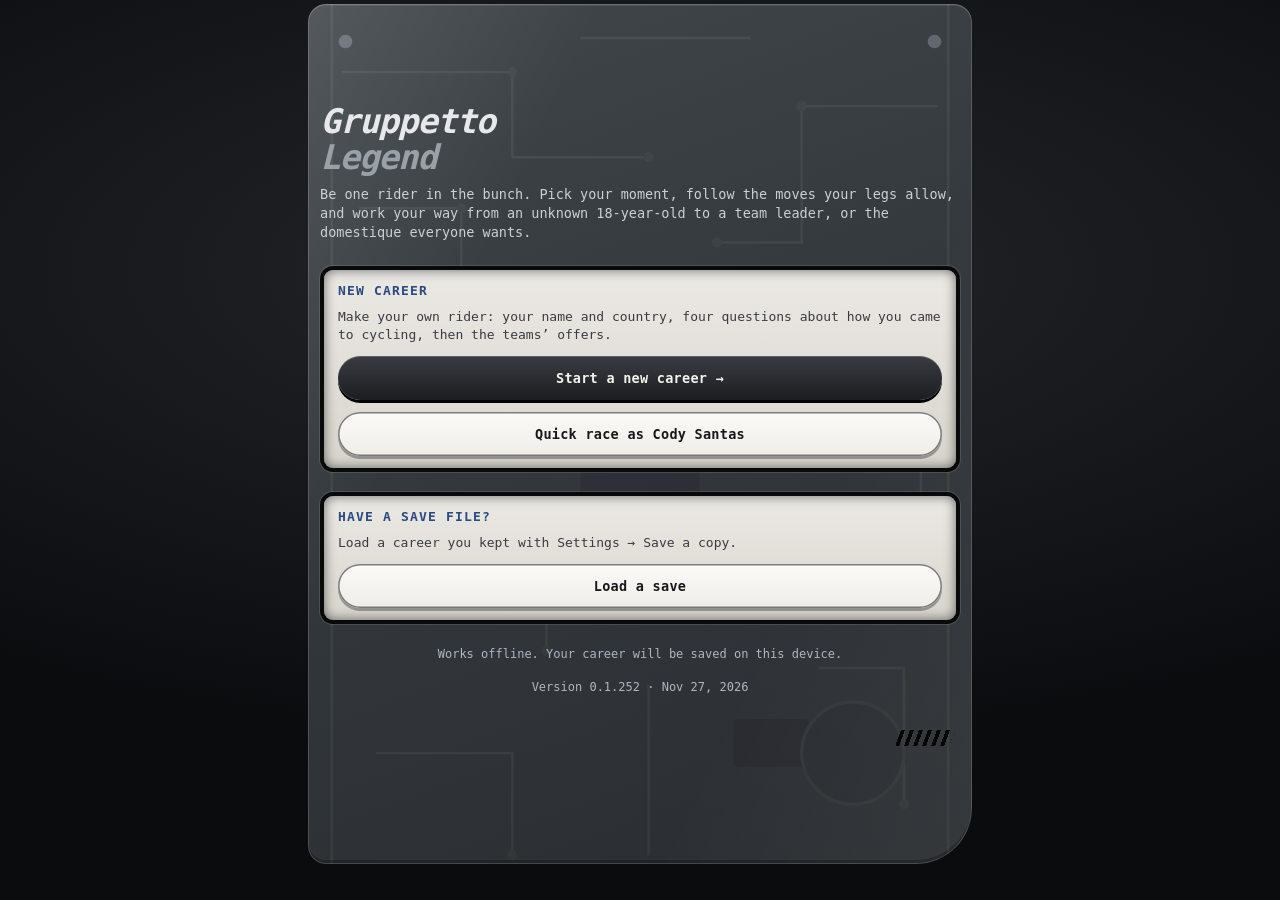
==== commit afe58fc0: "Gruppetto Legend 0.1.252: "for Nth" counts only groups up the road the climb didn't draw" ====
--- a/legend/index.html
+++ b/legend/index.html
@@ -13,10 +13,10 @@
     <link rel="apple-touch-icon" href="apple-touch-icon.png" />
     <link rel="icon" type="image/png" href="favicon.png" />
     <link rel="manifest" href="manifest.webmanifest" />
-    <link rel="stylesheet" href="app.css?v=78c446c515" />
+    <link rel="stylesheet" href="app.css?v=8852efed3a" />
   </head>
   <body>
     <div id="app"></div>
-    <script type="module" src="app.js?v=78c446c515"></script>
+    <script type="module" src="app.js?v=8852efed3a"></script>
   </body>
 </html>
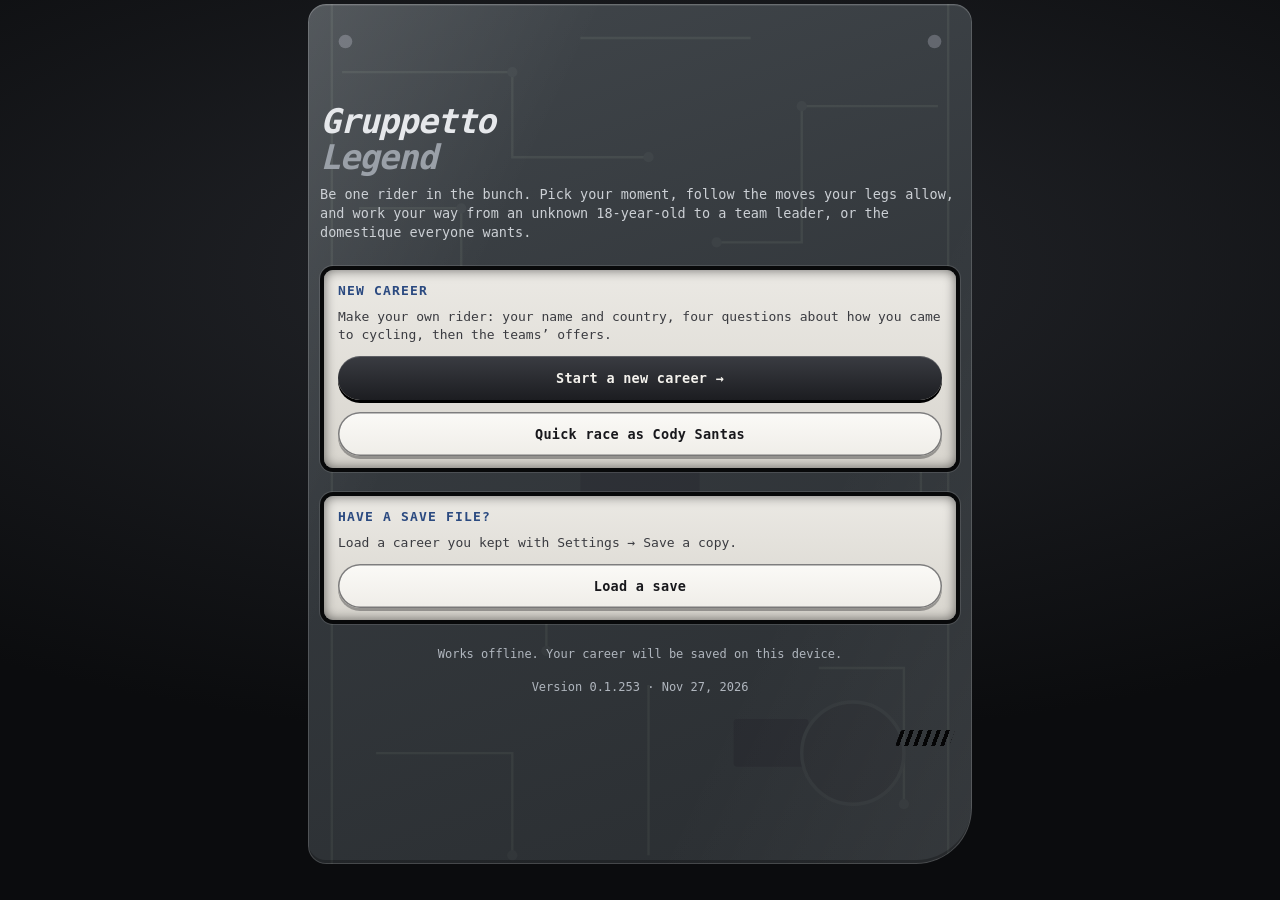
==== commit fa58f92b: "Gruppetto Legend 0.1.253" ====
--- a/legend/index.html
+++ b/legend/index.html
@@ -13,10 +13,10 @@
     <link rel="apple-touch-icon" href="apple-touch-icon.png" />
     <link rel="icon" type="image/png" href="favicon.png" />
     <link rel="manifest" href="manifest.webmanifest" />
-    <link rel="stylesheet" href="app.css?v=8852efed3a" />
+    <link rel="stylesheet" href="app.css?v=08161dea9e" />
   </head>
   <body>
     <div id="app"></div>
-    <script type="module" src="app.js?v=8852efed3a"></script>
+    <script type="module" src="app.js?v=08161dea9e"></script>
   </body>
 </html>
--- a/legend/app.css
+++ b/legend/app.css
@@ -1 +1 @@
-:root{--bg: #d9d1bd;--card: #efe9d9;--ink: #2a251e;--ink2: #50473a;--ink3: #6a604d;--line: #c7bca3;--chip: #cdc2a5;--ghost: var(--card);--ctl: var(--card);--ctl-on: var(--chip);--ctl-line: var(--line);--accent: var(--team-l);--accent-ink: var(--team-l-ink);--good: #1f8a4c;--bad: #c0392b;--warn: #b7791f;--gold: #c9a227;--gold-ink: #8a6d0b;--mine: color-mix(in srgb, var(--accent) 11%, transparent);--mono: ui-monospace, "SF Mono", Menlo, Consolas, monospace;--radius: calc(12px * var(--rk));--rk: 1;--ui-font: -apple-system, BlinkMacSystemFont, "SF Pro Text", "Segoe UI", Roboto, sans-serif;--ui-size: 15px;--team-l: #1f6feb;--team-l-ink: #efe9d9;--team-d: #5896ff;--team-d-ink: #0f1012;--front: #e8590c;--kom: #c92a2a;--sprint: #2fa35a;--cob: #8d6e63;--grav: #c2a878;--grav-badge: #b0925f;--wind: #4a90d9;--c-gt: #d4a514;--c-wt: #2f6fe0;--c-pro: #8b5cf6;--c-other: #14a08f;--raced: color-mix(in srgb, var(--accent) 18%, transparent);--pair1: #2563eb;--pair2: #ea580c;--pair3: #9333ea;--pair4: #0d9488;--pair5: #db2777;--pair6: #65a30d;color-scheme:light}@media(prefers-color-scheme:dark){:root:not([data-theme=light]){--bg: #0f1012;--card: #1a1c1f;--ink: #eceae4;--ink2: #a6a9ae;--ink3: #75797f;--line: #2a2d31;--chip: #25282c;--ghost: transparent;--ctl: var(--chip);--ctl-on: var(--card);--ctl-line: transparent;--accent: var(--team-d);--accent-ink: var(--team-d-ink);--mine: color-mix(in srgb, var(--accent) 15%, transparent);--front: #ff8a3d;--kom: #e05252;--gold-ink: #e3c158;--raced: color-mix(in srgb, var(--accent) 24%, transparent);--pair1: #60a5fa;--pair2: #fb923c;--pair3: #c084fc;--pair4: #2dd4bf;--pair5: #f472b6;--pair6: #a3e635;color-scheme:dark}}:root[data-theme=dark]{--bg: #0f1012;--card: #1a1c1f;--ink: #eceae4;--ink2: #a6a9ae;--ink3: #75797f;--line: #2a2d31;--chip: #25282c;--ghost: transparent;--ctl: var(--chip);--ctl-on: var(--card);--ctl-line: transparent;--accent: var(--team-d);--accent-ink: var(--team-d-ink);--mine: color-mix(in srgb, var(--accent) 15%, transparent);--front: #ff8a3d;--kom: #e05252;--gold-ink: #e3c158;--raced: color-mix(in srgb, var(--accent) 24%, transparent);--pair1: #60a5fa;--pair2: #fb923c;--pair3: #c084fc;--pair4: #2dd4bf;--pair5: #f472b6;--pair6: #a3e635;color-scheme:dark}*{box-sizing:border-box}html,body{margin:0;padding:0;height:100%;overflow:hidden}body{background:var(--bg);color:var(--ink);font:var(--ui-size)/1.4 var(--ui-font);-webkit-font-smoothing:antialiased;-webkit-tap-highlight-color:transparent;overscroll-behavior-y:none}button,input,select{font:inherit;color:inherit}a{color:inherit}#app{height:100%;display:flex;flex-direction:column}.scroller{flex:1;min-height:0;overflow-y:auto;overflow-x:hidden;-webkit-overflow-scrolling:touch;overscroll-behavior-y:contain}.shell{max-width:680px;margin:0 auto;padding:calc(env(safe-area-inset-top) + 2px) 12px 24px}.shell.notabs{padding-bottom:calc(env(safe-area-inset-bottom) + 24px)}.topbar{display:flex;align-items:center;gap:8px;min-height:44px;margin-bottom:2px}.topbar h1.mq .mq-run,.topbar h1.mq .mq-run>span{display:inline-block}.topbar h1.mq{text-overflow:clip;-webkit-mask-image:linear-gradient(90deg,transparent,#000 10px,#000 calc(100% - 18px),transparent);mask-image:linear-gradient(90deg,transparent,#000 10px,#000 calc(100% - 18px),transparent);padding-left:10px;margin-left:-10px}.mqline{overflow:hidden;white-space:nowrap;text-overflow:ellipsis}.mqline.mq .mq-run,.mqline.mq .mq-run>span{display:inline-block}.mqline.mq{text-overflow:clip;-webkit-mask-image:linear-gradient(90deg,transparent,#000 8px,#000 calc(100% - 14px),transparent);mask-image:linear-gradient(90deg,transparent,#000 8px,#000 calc(100% - 14px),transparent);padding-left:8px;margin-left:-8px}.topbar h1{font-size:20px;margin:0;flex:1;letter-spacing:-.01em;overflow:hidden;text-overflow:ellipsis;white-space:nowrap}.back{border:0;background:none;color:var(--accent);font-size:16px;padding:6px 4px;cursor:pointer}.sub{color:var(--ink2);font-size:13px}.tiny{color:var(--ink3);font-size:12px}.card{background:var(--card);border-radius:var(--radius);padding:12px 14px;margin:10px 0;border:1px solid var(--line)}.card h2,.tourcard h2{font-size:13px;text-transform:uppercase;letter-spacing:.06em;color:var(--ink2);margin:0 0 8px;font-weight:600}.card h3{font-size:16px;margin:0 0 4px}.list{background:var(--card);border-radius:var(--radius);border:1px solid var(--line);overflow:hidden;margin:10px 0}.row{display:flex;align-items:center;gap:10px;padding:10px 14px;border-top:1px solid var(--line);min-height:44px}.row:first-child{border-top:0}.row.tap{cursor:pointer}.row.tap:active{background:var(--chip)}.row .grow,.grow{flex:1;min-width:0}.row .r{text-align:right}.row.mine{background:var(--mine);box-shadow:inset 0 0 0 2px var(--accent)}.ell{overflow:hidden;text-overflow:ellipsis;white-space:nowrap}.sectionlabel{font-size:12px;text-transform:uppercase;letter-spacing:.07em;color:var(--ink3);margin:16px 4px 4px}.btn{-webkit-appearance:none;appearance:none;border:0;border-radius:calc(10px * var(--rk));padding:11px 16px;font-weight:600;cursor:pointer;background:var(--chip);color:var(--ink);min-height:44px}.btn.primary{background:var(--accent);color:var(--accent-ink)}.btn.ghost{background:var(--ghost);border:1px solid var(--line)}.btn.small{padding:6px 10px;min-height:32px;font-size:13px;border-radius:calc(8px * var(--rk))}.btn.block{width:100%}.btn:disabled{opacity:.45;cursor:default}.btn.armed{background:var(--bad);border-color:var(--bad);color:#fff}.btn.armed .tiny{color:inherit}.btnrow{display:flex;gap:8px;flex-wrap:wrap}.btnrow .btn{flex:1}.chip{display:inline-block;padding:2px 8px;border-radius:calc(99px * var(--rk));background:var(--chip);font-size:12px;color:var(--ink2);white-space:nowrap}.chip.on{background:var(--accent);color:var(--accent-ink)}.chip.good{background:#1f8a4c26;color:var(--good)}.chip.bad{background:#c0392b24;color:var(--bad)}.chip.warn{background:#b7791f29;color:var(--warn)}.chip.gold{background:#c9a22733;color:var(--gold-ink)}.chip.lv-gt,.chip.lv-wt,.chip.lv-pro,.chip.lv-c1{background:color-mix(in srgb,var(--lv) 18%,transparent);color:color-mix(in srgb,var(--lv) 68%,var(--ink));font-weight:600}.chip.lv-gt{--lv: var(--c-gt)}.chip.lv-wt{--lv: var(--c-wt)}.chip.lv-pro{--lv: var(--c-pro)}.chip.lv-c1{--lv: var(--c-other)}.teambar{width:4px;align-self:stretch;border-radius:calc(2px * var(--rk))}.kit{display:inline-block;width:12px;height:12px;border-radius:calc(3px * var(--rk));vertical-align:-1px;border:1px solid rgba(0,0,0,.15)}.seg{display:flex;background:var(--chip);border-radius:calc(10px * var(--rk));padding:3px;gap:2px;margin:8px 0;overflow-x:auto}.seg button{flex:1;border:0;background:none;padding:7px 10px;border-radius:calc(8px * var(--rk));font-size:13px;font-weight:600;color:var(--ink2);white-space:nowrap;cursor:pointer}.seg button.on{background:var(--card);color:var(--ink);box-shadow:0 1px 2px #0000001f}.tabbar{flex:none;background:var(--card);border-top:1px solid var(--line);display:flex;justify-content:center;padding-bottom:env(safe-area-inset-bottom);z-index:20}.tabbar .in{display:flex;width:100%;max-width:680px}.tabbar button{flex:1;border:0;background:none;padding:8px 0 7px;font-size:11px;color:var(--ink3);display:flex;flex-direction:column;align-items:center;gap:2px;cursor:pointer}.tabbar button .ic{width:24px;height:24px}.tabbar button.on{color:var(--accent)}.tourcard{flex:none;background:var(--card);border-top:2px solid var(--accent);padding:10px 12px 12px;z-index:19;box-shadow:0 -6px 18px #0000001f}.tourcard .in{max-width:656px;margin:0 auto}.scroller{transition:filter .35s ease}.scroller.touring{filter:blur(1.5px) brightness(.42) saturate(.7)}.sheet-open .scroller.touring{filter:none}.scroller.touring.scene{filter:blur(.6px) brightness(.62) saturate(.85)}.tourscene{pointer-events:none;-webkit-user-select:none;user-select:none}.tourcard{box-shadow:0 -10px 28px color-mix(in srgb,var(--accent) 28%,transparent),0 -2px 0 var(--accent);animation:tourIn .45s ease-out}@keyframes tourIn{0%{transform:translateY(24px);opacity:0}to{transform:none;opacity:1}}@media(prefers-reduced-motion:reduce){.tourcard{animation:none}.scroller{transition:none}}.tourcard .cardhead{margin-bottom:2px}.tourcard .sub{margin-top:3px}.tourcard .btnrow.mt{margin-top:10px}.tbl{width:100%;border-collapse:collapse;font-size:13px;font-variant-numeric:tabular-nums}.tbl th{text-align:left;font-weight:600;color:var(--ink3);font-size:11px;text-transform:uppercase;letter-spacing:.04em;padding:6px;border-bottom:1px solid var(--line);white-space:nowrap;cursor:pointer}.tbl td{padding:7px 6px;border-bottom:1px solid var(--line);white-space:nowrap}.tbl tr:last-child td{border-bottom:0}.tbl td.n,.tbl th.n{text-align:right}.tbl tr.mine td{background:var(--mine);box-shadow:inset 0 2px 0 var(--accent),inset 0 -2px 0 var(--accent)}.tbl tr.mine td:first-child{box-shadow:inset 0 2px 0 var(--accent),inset 0 -2px 0 var(--accent),inset 2px 0 0 var(--accent)}.tbl tr.mine td:last-child{box-shadow:inset 0 2px 0 var(--accent),inset 0 -2px 0 var(--accent),inset -2px 0 0 var(--accent)}.tbl tr.mine+tr.mine td{box-shadow:inset 0 -2px 0 var(--accent)}.tbl tr.mine+tr.mine td:first-child{box-shadow:inset 0 -2px 0 var(--accent),inset 2px 0 0 var(--accent)}.tbl tr.mine+tr.mine td:last-child{box-shadow:inset 0 -2px 0 var(--accent),inset -2px 0 0 var(--accent)}.tbl tr.tap{cursor:pointer}.tblwrap{overflow-x:auto;background:var(--card);border:1px solid var(--line);border-radius:var(--radius);margin:10px 0}.rate{display:inline-block;min-width:26px;text-align:center;border-radius:calc(5px * var(--rk));padding:1px 3px;font-weight:600}.bars{display:grid;grid-template-columns:92px 1fr 30px;gap:6px 8px;align-items:center;font-size:13px}.bar{height:8px;background:var(--chip);border-radius:calc(4px * var(--rk));overflow:hidden}.bar i{display:block;height:100%;border-radius:calc(4px * var(--rk))}.hero{border-radius:calc(16px * var(--rk));padding:16px;color:#fff;position:relative;overflow:hidden;margin:6px 0 10px}.hero .name{font-size:22px;font-weight:700;letter-spacing:-.01em}.hero .meta{opacity:.9;font-size:13px;margin-top:2px}.hero .stats{display:flex;gap:18px;margin-top:12px}.hero .stats b{display:block;font-size:20px}.hero .stats span{font-size:11px;opacity:.85;text-transform:uppercase;letter-spacing:.05em}.ticker{font-family:var(--mono);font-size:13px}.tick-head{display:flex;justify-content:space-between;align-items:baseline;gap:8px}.tick-head .km{font-size:26px;font-weight:700;font-family:var(--mono)}.grp{padding:9px 12px;border-top:1px solid var(--line)}.grp:first-child{border-top:0}.grp .gl{display:flex;justify-content:space-between;gap:8px;font-weight:700}.grp .names{color:var(--ink2);margin-top:2px;line-height:1.5;white-space:normal}.grp .names .me{color:var(--accent);font-weight:700}.grp.mine{background:var(--mine);box-shadow:inset 0 0 0 2px var(--accent)}.grp.rival{box-shadow:inset 3px 0 0 var(--accent)}.grp .gl .rivn{font-weight:600;color:var(--accent)}.grp .names .riv .tapname{color:var(--ink);font-weight:700}.decision{border:2px solid var(--accent)}.decision .q{font-weight:600;margin-bottom:10px}.decision .opts{display:grid;gap:8px}.decision .opt{text-align:left}.decision .opt small{display:block;font-weight:400;color:var(--ink2)}.log{font-family:var(--mono);font-size:12px;color:var(--ink2);max-height:210px;overflow-y:auto}.log div{padding:3px 0;border-top:1px dashed var(--line)}.log div:first-child{border-top:0;color:var(--ink)}.profile{width:100%;height:64px;display:block}.field{display:flex;flex-direction:column;gap:4px;margin:10px 0}.field label{font-size:13px;color:var(--ink2)}.field input,.field select{padding:10px 12px;border-radius:calc(10px * var(--rk));border:1px solid var(--line);background-color:var(--card);min-height:44px}input[type=color]{padding:2px;width:56px;height:44px;border-radius:calc(10px * var(--rk));border:1px solid var(--line);background:var(--card)}.toggle{display:inline-flex;align-items:center;gap:6px}.center{text-align:center}.mt{margin-top:12px}.muted{color:var(--ink2)}.big{font-size:28px;font-weight:800;letter-spacing:-.02em}.title-wrap{min-height:92vh;display:flex;flex-direction:column;justify-content:center}.logo{font-size:34px;font-weight:800;letter-spacing:-.03em;line-height:1.05}.logo span{color:var(--accent)}.stars{color:var(--gold);letter-spacing:1px}.pill-row{display:flex;gap:6px;flex-wrap:wrap}.spark{width:100%;height:90px}.flag{font-size:15px;display:inline-flex;vertical-align:-2px;line-height:0}.flag img{width:1.25em;height:.94em;object-fit:cover;display:block}.empty{color:var(--ink3);text-align:center;padding:18px}.toast{position:fixed;left:50%;transform:translate(-50%);bottom:calc(env(safe-area-inset-bottom) + 76px);background:var(--ink);color:var(--bg);padding:10px 14px;border-radius:calc(10px * var(--rk));font-size:14px;z-index:50;max-width:90vw}.newsdot{width:8px;height:8px;border-radius:50%;background:var(--ink3);margin-top:7px;flex:none}.newsdot.win{background:var(--gold)}.newsdot.transfer{background:var(--accent)}.newsdot.team{background:var(--good)}.newsdot.follow{background:var(--warn)}.newsdot.story{background:transparent;border:2px solid var(--gold);width:9px;height:9px}.row.newsfresh{box-shadow:inset 3px 0 0 var(--accent)}.btn:focus-visible,.seg button:focus-visible,.tabbar button:focus-visible,.row.tap:focus-visible{outline:2px solid var(--accent);outline-offset:2px}@media(prefers-reduced-motion:reduce){*{scroll-behavior:auto!important}}.icon{display:inline-block;vertical-align:-3px;flex:none}.btn .icon{vertical-align:-3px;margin-right:4px}.natcode{display:inline-block;font-family:var(--mono);font-size:10.5px;font-weight:600;letter-spacing:.02em;color:var(--ink2);border:1px solid var(--line);border-radius:calc(4px * var(--rk));padding:0 3px;line-height:15px;vertical-align:1px}.abbr{text-decoration:underline dotted var(--ink3);text-underline-offset:2px;cursor:pointer}.pop-scrim{position:fixed;inset:0;z-index:60}.pop{position:fixed;z-index:61;background:var(--card);color:var(--ink);border:1px solid var(--line);border-radius:calc(12px * var(--rk));box-shadow:0 8px 28px #00000038;padding:10px 12px;max-width:min(320px,calc(100vw - 24px));font-size:14px}.pop .pop-sub{color:var(--ink2);font-size:12px;margin-top:2px}.pop .btn{min-height:36px;padding:7px 12px;margin-top:8px;font-size:14px}.racemap{margin:2px 0 4px;position:relative}.mapzoom{align-self:center;height:28px;padding:0 9px 0 7px;border-radius:calc(8px * var(--rk));border:1px solid var(--line);background:var(--card);color:var(--ink2);display:inline-flex;align-items:center;gap:4px;cursor:pointer;font-size:12px;font-weight:600;font-family:var(--ui-font)}.mapzoom:active{background:var(--chip)}.mappause{flex:none;justify-content:center;min-width:84px}.mappause.on{background:var(--accent);border-color:var(--accent);color:var(--accent-ink)}.racemap-foot{display:flex;justify-content:space-between;align-items:center;gap:8px;margin-top:2px}.racemap-foot>.ell{flex:1;min-width:0}.racemap-foot .legend{display:flex;gap:8px;flex:none}.racemap-foot .legend span{display:inline-flex;align-items:center;gap:3px}.lg{display:inline-block;width:8px;height:8px;border-radius:calc(2px * var(--rk))}.mapcard{padding:10px 10px 8px;position:sticky;top:calc(env(safe-area-inset-top) + 0px);z-index:5}.sheet-scrim{position:fixed;inset:0;background:#00000059;z-index:40;touch-action:none}html.sheet-open,html.sheet-open body,html.sheet-open .scroller{overflow:hidden;overscroll-behavior:none}.sheet{position:fixed;left:0;right:0;bottom:0;z-index:41;background:var(--card);border-radius:calc(16px * var(--rk)) calc(16px * var(--rk)) 0 0;padding:12px 16px calc(env(safe-area-inset-bottom) + 16px);max-height:82vh;overflow-y:auto;overscroll-behavior:contain;box-shadow:0 -8px 30px #0003;max-width:680px;margin:0 auto}.sheet h3{margin:0;font-size:18px}.sheethead{display:flex;align-items:flex-start;gap:8px}.sheethead .grow{min-width:0}.sheethead .x{margin:-3px -6px 0 0}.meter{height:8px;background:var(--chip);border-radius:calc(4px * var(--rk));overflow:hidden}.meter i{display:block;height:100%;border-radius:calc(4px * var(--rk))}.kv{display:grid;grid-template-columns:auto 1fr;gap:4px 12px;font-size:14px;margin-top:10px}.kv span:nth-child(odd){color:var(--ink2)}.tapname{cursor:pointer}.tapname.me{text-decoration:underline;text-underline-offset:2px}.celebrate{position:fixed;inset:0;z-index:70;display:flex;align-items:center;justify-content:center;background:#00000073;padding:24px}.celebrate .box{background:var(--card);border-radius:calc(20px * var(--rk));padding:22px 20px 18px;max-width:360px;width:100%;text-align:center;box-shadow:0 16px 50px #00000059;animation:pop-in .35s ease-out}.celebrate .medal{width:64px;height:64px;border-radius:50%;margin:0 auto 10px;display:flex;align-items:center;justify-content:center;background:#c9a2272e;color:var(--gold)}.celebrate h2{margin:0 0 4px;font-size:22px;letter-spacing:-.01em}.celebrate p{margin:6px 0 14px;color:var(--ink2)}@keyframes pop-in{0%{transform:scale(.85);opacity:0}to{transform:scale(1);opacity:1}}@media(prefers-reduced-motion:reduce){.celebrate .box{animation:none}}.grade{display:inline-flex;align-items:center;justify-content:center;min-width:46px;height:46px;border-radius:calc(12px * var(--rk));font-size:22px;font-weight:800;color:#fff;padding:0 6px}.gradeline{display:flex;gap:8px;padding:6px 0;border-top:1px dashed var(--line);font-size:14px}.gradeline:first-of-type{border-top:0}.gradeline .icon{margin-top:2px}.grp .grpall{display:block;background:none;border:0;padding:4px 0 0;min-height:32px;text-align:left;font:inherit;font-weight:600;color:var(--accent);cursor:pointer}.gctag{font-size:10px;font-weight:600;color:var(--ink3);margin-left:3px;letter-spacing:.02em}.names .icon{vertical-align:-2px;margin-left:2px}.tbl.ahead{font-family:var(--ui-font);font-size:13px}.tbl.ahead td{vertical-align:top;white-space:normal;padding:6px 5px}.tbl.ahead th{cursor:default}.tbl.stick th:first-child,.tbl.stick td:first-child{position:sticky;left:0;z-index:1;background:var(--card);box-shadow:1px 0 0 var(--line)}.tbl.stick tr.mine td:first-child{background:color-mix(in srgb,var(--card) 91%,var(--accent))}.grade.small{min-width:30px;height:26px;font-size:13px;border-radius:calc(7px * var(--rk));padding:0 4px}.cal{display:grid;grid-template-columns:repeat(7,1fr);gap:3px;margin-top:8px}.cal-h{text-align:center;font-size:11px;color:var(--ink3);font-weight:600;padding-bottom:2px}.cal-d{min-height:40px;border-radius:calc(7px * var(--rk));background:var(--chip);padding:3px 3px 4px;display:flex;flex-direction:column;justify-content:space-between}.cal-d.empty{background:transparent}.cal-d.has{cursor:pointer}.cal-d.past{opacity:.55}.cal-d.today{outline:2px solid var(--accent);outline-offset:-1px}.cal-n{font-size:11px;color:var(--ink2);line-height:1}.cal-bars{display:flex;flex-direction:column;gap:2px}.cal-bars i{display:block;height:5px;border-radius:calc(3px * var(--rk));border:1.5px solid transparent}.cal-bars i.auto{background:transparent!important;height:6px}.cal-legend{display:flex;flex-wrap:wrap;gap:4px 12px;margin-top:8px}.cal-legend span{display:inline-flex;align-items:center;gap:4px}.cal-legend i{display:inline-block;width:12px;height:6px;border-radius:calc(3px * var(--rk))}.cal-legend i.auto{border:1.5px solid;background:transparent}.cal-dot{width:10px;height:10px;border-radius:50%;flex:none}.seg.mini{margin:0;padding:2px;flex:none}.seg.mini button{padding:4px 9px;font-size:12px}.simrow{display:grid;grid-template-columns:1fr 1fr;gap:8px;margin-top:8px}.simrow .btn{padding-left:8px;padding-right:8px}.achicon{width:36px;height:36px;border-radius:calc(10px * var(--rk));display:flex;align-items:center;justify-content:center;flex:none}.updatebar{position:fixed;left:50%;transform:translate(-50%);top:calc(env(safe-area-inset-top) + 8px);z-index:60;display:flex;align-items:center;gap:8px;background:var(--ink);color:var(--bg);padding:8px 10px 8px 14px;border-radius:calc(12px * var(--rk));font-size:14px;box-shadow:0 6px 20px #00000040;max-width:calc(100vw - 24px)}.updatebar .btn.ghost{color:var(--bg);border-color:transparent}:root{--c-champ: var(--ink)}.champmark{display:inline-flex;vertical-align:-2px;margin-left:3px;cursor:pointer}.chip.champ{background:color-mix(in srgb,var(--ink) 10%,transparent);color:var(--ink)}.chip.rainbow{background:linear-gradient(90deg,#0a6fc229,#d71f2629,#f6c70033,#1a9b4729);color:var(--ink)}.medal-dot{display:inline-block;width:10px;height:10px;border-radius:50%;vertical-align:-1px;margin-right:4px}.medal-dot.g{background:#d4af37}.medal-dot.s{background:#b8bcc2}.medal-dot.b{background:#c27c3e}.simov{position:fixed;inset:0;z-index:70;display:flex;align-items:center;justify-content:center;padding:24px;background:#0e16226b;-webkit-backdrop-filter:blur(5px);backdrop-filter:blur(5px);animation:simIn .22s ease-out both}.simov.closing{animation:simOut .26s ease-in both}@keyframes simIn{0%{opacity:0}to{opacity:1}}@keyframes simOut{0%{opacity:1}to{opacity:0}}.simbox{width:min(320px,100%);background:var(--card);color:var(--ink);border-radius:calc(18px * var(--rk));padding:18px 18px 14px;box-shadow:0 14px 40px #0000004d;text-align:center;animation:simPop .28s cubic-bezier(.2,.9,.3,1.2) both}.simov.closing .simbox{animation:simDrop .26s ease-in both}@keyframes simPop{0%{transform:translateY(10px) scale(.96)}to{transform:none}}@keyframes simDrop{to{transform:translateY(6px) scale(.98)}}.simroad{position:relative;height:52px;overflow:hidden;margin-bottom:8px}.simrider{position:absolute;left:50%;bottom:1px;margin-left:-35px;color:var(--ink);line-height:0}.cyclist .cy-wheel{animation:simSpin .45s linear infinite;will-change:transform}.cyclist .cy-frame{opacity:0;animation:cyFrame .6s linear infinite}@keyframes cyFrame{0%,12.4%{opacity:1}12.5%,to{opacity:0}}@keyframes simSpin{to{transform:rotate(360deg)}}.simdash{position:absolute;left:0;right:0;bottom:2px;height:3px;background:repeating-linear-gradient(90deg,var(--ink3) 0 14px,transparent 14px 26px);background-size:52px 3px;opacity:.55;animation:simRoad .45s linear infinite;will-change:transform;width:calc(100% + 52px)}@keyframes simRoad{0%{transform:translate(0)}to{transform:translate(-52px)}}.simtitle{display:block;font-size:16px}.simsub{font-size:13px;color:var(--ink2);margin-top:3px;white-space:nowrap;overflow:hidden;text-overflow:ellipsis}.simbar{height:6px;border-radius:calc(3px * var(--rk));background:var(--chip);overflow:hidden;margin-top:12px}.simbar i{display:block;height:100%;background:var(--accent);transform-origin:left center;transition:transform .35s ease-out}.simdate{font-size:12px;color:var(--ink3);margin-top:6px;font-variant-numeric:tabular-nums}@media(prefers-reduced-motion:reduce){.cyclist .cy-wheel,.simdash,.cyclist .cy-frame{animation:none}.cyclist .cy-frame[data-f="0"]{opacity:1}}.chip.mini-home{font-size:10px;padding:1px 5px;min-height:0;margin-left:4px;vertical-align:1px;background:#1f8a4c26;color:var(--good, #1f8a4c)}.input{display:block;width:100%;padding:10px 12px;border-radius:calc(10px * var(--rk));border:1px solid var(--line);background-color:var(--card);color:var(--ink);min-height:44px;font-size:16px;margin-top:4px;box-sizing:border-box}.radio{flex:none;width:20px;height:20px;border-radius:50%;border:2px solid var(--ink3);margin-top:2px;box-sizing:border-box}.radio.on{border:6px solid var(--accent)}.swatches{display:grid;grid-template-columns:repeat(7,1fr);gap:10px;margin:12px 0 8px;justify-items:center}.swatch{--sw: var(--sw-l);-webkit-appearance:none;appearance:none;width:36px;height:36px;border-radius:50%;border:0;padding:0;cursor:pointer;flex:none;position:relative;background:var(--sw);box-shadow:inset 0 0 0 1px #0000001f}:root[data-theme=dark] .swatch{--sw: var(--sw-d)}@media(prefers-color-scheme:dark){:root:not([data-theme=light]) .swatch{--sw: var(--sw-d)}}.swatch.on{box-shadow:0 0 0 2px var(--card),0 0 0 4px var(--ink)}.swatch.any:not(.on){background:conic-gradient(#e03131,#f2c200,#2b8a3e,#1098ad,#4263eb,#ae3ec9,#e03131)}.swatch.any{overflow:hidden}.swatch.any input{position:absolute;inset:0;width:100%;height:100%;opacity:0;border:0;padding:0;cursor:pointer}.card.tap{cursor:pointer}.simroad{display:flex;justify-content:center;align-items:flex-end}.racedots{display:block;max-width:100%;height:auto;overflow:hidden}.racedots .rd-road{animation:rdRoad .42s linear infinite;will-change:transform}@keyframes rdRoad{to{transform:translate(-21px)}}.racedots .rd-pack{animation:rdPack 1.3s ease-in-out infinite alternate;will-change:transform}@keyframes rdPack{0%{transform:translate(-3px)}to{transform:translate(5px)}}.racedots .rd-chase{animation:rdChase .95s ease-in-out infinite alternate;will-change:transform}@keyframes rdChase{0%{transform:translate(4px)}to{transform:translate(-6px)}}.racedots .rd-lead{animation:rdLead .75s ease-in-out infinite alternate;will-change:transform}@keyframes rdLead{0%{transform:translate(-3px)}to{transform:translate(4px)}}.racedots .rd-back{animation:rdBack .8s ease-in-out infinite alternate;will-change:transform}@keyframes rdBack{0%{transform:translate(2px)}to{transform:translate(-3px)}}@media(prefers-reduced-motion:reduce){.racedots .rd-road,.racedots .rd-pack,.racedots .rd-back,.racedots .rd-chase,.racedots .rd-lead{animation:none}}.switch{flex:none;position:relative;width:50px;height:30px;border-radius:calc(15px * var(--rk));border:0;padding:0;background:var(--line);cursor:pointer;transition:background .18s}.switch i{position:absolute;top:3px;left:3px;width:24px;height:24px;border-radius:max(0px,calc(15px * var(--rk) - 3px));background:#fff;box-shadow:0 1px 3px #00000040;transition:transform .18s}.switch.on{background:var(--good)}.switch.on i{transform:translate(20px)}.switch:focus-visible{outline:2px solid var(--accent);outline-offset:2px}.devtag{display:inline-flex;vertical-align:-2px;margin-left:3px}.winsteps{display:flex;gap:6px;margin:4px 0 10px}.winstep{flex:1;display:flex;align-items:center;gap:6px;padding:6px 8px;border-radius:calc(10px * var(--rk));background:var(--chip);font-size:12px;color:var(--ink3);min-width:0}.winstep span{overflow:hidden;text-overflow:ellipsis;white-space:nowrap}.winstep i{flex:none;font-style:normal;width:18px;height:18px;border-radius:50%;display:grid;place-items:center;font-size:11px;font-weight:700;background:var(--card);color:var(--ink3)}.winstep.on{background:var(--accent);color:var(--accent-ink);font-weight:600}.winstep.on i{color:var(--accent)}.winstep.done{color:var(--good)}.winstep.done i{background:var(--good);color:#fff}.dots{display:inline-flex;gap:3px;vertical-align:0;margin-left:4px}.dots i{width:7px;height:7px;border-radius:50%;background:var(--line)}.dots i.on{background:var(--good)}.negask{display:grid;grid-template-columns:repeat(auto-fit,minmax(58px,1fr));gap:6px}.negyear{display:flex;flex-direction:column;align-items:center;gap:1px;padding:8px 4px;border-radius:calc(10px * var(--rk));border:1px solid var(--line);background:var(--card);color:var(--ink);font:inherit;cursor:pointer;min-height:56px}.negyear span{font-size:12px;color:var(--ink2)}.negyear small{font-size:10px;color:var(--good);font-weight:600}.negyear.on{border:2px solid var(--accent);padding:7px 3px}.negyear:disabled{opacity:.6;cursor:default}.neglog{display:grid;gap:4px;font-size:13px;padding:8px 10px;border-radius:calc(10px * var(--rk));background:var(--chip)}.neglog div{display:flex;justify-content:space-between;gap:8px}.neglog b{font-weight:600;text-align:right}.neglog b.good{color:var(--good)}.neglog b.bad{color:var(--bad)}.negreply{margin-top:10px;padding:10px 12px;border-radius:calc(10px * var(--rk));font-weight:600;background:var(--chip)}.negreply.accept{background:#1f8a4c26;color:var(--good)}.negreply.walk,.negreply.closed{background:#c0392b1f;color:var(--bad)}.negreply.low{background:#b7791f24;color:var(--warn)}.racectl{display:flex;align-items:center;gap:6px;margin:0 0 10px}.racectl>.btn{flex:none;min-height:40px;padding:0 12px;font-size:14px}.racectl .seg{flex:1;margin:0;min-width:0;background:var(--ctl);border:1px solid var(--ctl-line)}.racectl .seg button.on{background:var(--ctl-on)}.racectl .seg button{padding:7px 4px}.grp .gl.tap{cursor:pointer}.grp .gl .ell{min-width:0}.chev{color:var(--ink3);font-weight:400}.names.clamp2{display:-webkit-box;-webkit-line-clamp:1;-webkit-box-orient:vertical;overflow:hidden}.grpmore{display:block;width:100%;text-align:left;background:none;border:0;border-top:1px solid var(--line);color:var(--accent);font:inherit;font-size:13px;cursor:pointer}.aheadtoggle{display:flex;width:100%;justify-content:space-between;gap:8px;align-items:center;text-align:left;background:var(--chip);border:0;border-radius:calc(10px * var(--rk));padding:8px 10px;margin:0 0 10px;color:var(--ink2);font:inherit;font-size:13px;cursor:pointer}.regroup{display:flex;align-items:center;gap:8px;margin:-2px 0 10px;padding:8px 10px;border-radius:calc(10px * var(--rk));background:var(--mine);font-size:13px}.regroup .grow{min-width:0}.regroup .btn{flex:none;min-height:34px;padding:0 12px;font-size:13px}.racectl>.radiobtn{gap:6px}.racectl>.radiobtn:not(.primary):not(.ghost){background:var(--ctl);border:1px solid var(--ctl-line)}.radiocount{display:inline-block;min-width:18px;padding:0 5px;border-radius:99px;background:var(--chip);color:var(--ink);font-size:12px;font-weight:700;line-height:18px;text-align:center}.radiobtn.primary .radiocount{background:var(--accent-ink);color:var(--accent)}.orders{display:flex;flex-wrap:wrap;gap:6px;margin:-2px 0 10px}.chip.order{display:inline-flex;align-items:center;gap:5px;min-height:30px;padding:0 10px;font-size:13px;color:var(--ink);background:var(--mine);box-shadow:inset 0 0 0 1px var(--accent)}.chip.order.soon{background:var(--chip);box-shadow:none;color:var(--ink2)}.chip.order.done{background:var(--chip);box-shadow:inset 0 0 0 1px var(--good)}.chip.order .x{margin-right:-6px}.x{display:inline-flex;align-items:center;justify-content:center;width:30px;height:30px;flex:none;border:0;border-radius:50%;background:none;color:var(--ink2);cursor:pointer;padding:0}.calltimer{height:4px;margin:-4px 0 10px;border-radius:99px;background:var(--chip);overflow:hidden}.calltimer i{display:block;height:100%;background:var(--accent);transition:width .25s linear}.radiosheet .rshead{display:flex;align-items:center;gap:8px;margin-bottom:6px}.radiosheet .rshead b{display:inline-flex;align-items:center;gap:6px}.radiosheet .rcall{padding:10px 0;border-top:1px solid var(--line)}.radiosheet .rcall .tiny{margin:2px 0 8px}.radiosheet .btn.opt:disabled{opacity:.45}.radiosheet .rsoon{padding:10px 0 0;border-top:1px solid var(--line);display:grid;gap:2px}.radiosheet .rsoon b{color:var(--ink2);text-transform:uppercase;letter-spacing:.06em}.stratlist{display:grid;gap:6px}.strat{display:flex;flex-direction:column;align-items:flex-start;gap:2px;text-align:left;padding:9px 12px;border-radius:calc(10px * var(--rk));border:1px solid var(--line);background:var(--card);color:var(--ink);font:inherit;cursor:pointer}.strat b{font-size:15px;display:flex;align-items:center;gap:6px}.strat small{font-size:12px;color:var(--ink2);line-height:1.35}.strat.on{border:2px solid var(--accent);padding:8px 11px;background:var(--mine)}.stratmain{cursor:default;gap:6px}.stratpick{all:unset;display:flex;flex-direction:column;gap:2px;width:100%;cursor:pointer}.stratchange{align-self:flex-start;background:none;border:0;padding:6px 0 2px;color:var(--accent);font:inherit;font-size:13px;font-weight:600;cursor:pointer;min-height:32px}.stratpivot{display:grid;gap:6px;width:100%;padding-top:4px;border-top:1px solid var(--line)}.stratpivot .strat.on{background:var(--card)}.chips-pick{display:flex;flex-wrap:wrap;gap:6px}.chips-pick .chip{min-height:36px;padding:0 12px;font-size:14px;border:0;cursor:pointer;font-family:inherit}.chip.sugg{font-size:10px;padding:1px 6px;font-weight:600}.chip.plan{font-size:10px;padding:1px 6px;margin-left:6px;vertical-align:1px}.chip.plan.win{background:#1f8a4c26;color:var(--good)}.chip.plan.break,.chip.plan.hunt{background:#e8590c24;color:var(--front)}.chip.plan.protect{background:#c9a22733;color:var(--gold-ink)}.btn.opt.pick{display:flex;align-items:center;gap:10px}.btn.opt.pick .tick{flex:none;width:22px;height:22px;border-radius:calc(6px * var(--rk));border:2px solid var(--line);display:grid;place-items:center;font-size:13px;font-weight:700;color:#fff}.btn.opt.pick.on{border-color:var(--accent);background:var(--mine)}.btn.opt.pick.on .tick{background:var(--accent);border-color:var(--accent)}.fontlist{display:grid;gap:6px;margin-top:8px}.fontopt{display:flex;align-items:center;gap:10px;text-align:left;padding:9px 12px;border-radius:calc(10px * var(--rk));border:1px solid var(--line);background:var(--card);color:var(--ink);cursor:pointer}.fontopt.on{border:2px solid var(--accent);padding:8px 11px;background:var(--mine)}.fontopt .radio{margin-top:0}.row.mine+.row.mine{box-shadow:inset 2px 0 0 var(--accent),inset -2px 0 0 var(--accent),inset 0 -2px 0 var(--accent)}.roadpts .rptot{font-size:13px;padding:2px 0 8px;color:var(--accent)}.roadpts .rprow{padding:6px 0;border-top:1px solid var(--line)}.roadpts .rpnames{font-size:13px;display:flex;flex-wrap:wrap;gap:2px 10px}.roadpts .rpnames .me{color:var(--accent);font-weight:700}.teamradio .trhead{font-size:12px;font-weight:700;letter-spacing:.06em;text-transform:uppercase;color:var(--accent);margin-bottom:6px;display:flex;align-items:center;gap:6px}.teamradio .tropts{display:grid;grid-template-columns:1fr 1fr;gap:8px}.teamradio .tropts .opt{text-align:center;min-height:48px}.teamradio .primary small{color:inherit;opacity:.85}.chip.plan.sprintpts{background:#1f8a4c26;color:var(--good)}.chip.plan.kompts{background:#c81e321f;color:var(--accent)}.paysk{color:var(--kom)}.payspr{color:var(--good)}.sdot{display:inline-block;width:13px;height:13px;border-radius:50%;background:var(--sprint);color:#fff;font-size:9px;font-weight:700;line-height:13px;text-align:center;vertical-align:-1px}.feats>div{padding:5px 0}.feats>div+div{border-top:1px solid var(--line)}.devnum{padding:8px 0;border-top:1px solid var(--line)}.devnum:first-of-type{border-top:0}.devnum-top{display:flex;align-items:center;gap:8px}.devnum-top .btn.small{min-width:44px;min-height:40px;font-size:18px}.devnum-v{min-width:40px;text-align:center;font-size:17px}.devnum input[type=range]{width:100%;margin:6px 0 0;accent-color:var(--accent)}.volume{width:100%;height:28px;margin:4px 0 2px;accent-color:var(--accent)}.plantick{display:flex;align-items:center;justify-content:center;min-width:32px;min-height:32px;margin:-4px 2px 0 -6px;flex:none}.plantick input{width:22px;height:22px;accent-color:var(--accent)}.steps{display:flex;flex-direction:column;gap:6px}.step{display:flex;align-items:flex-start;gap:10px;padding:8px 10px;border:1px solid var(--line);border-radius:var(--radius)}.step.now{border-color:var(--accent)}.stepnum{flex:none;margin-top:1px;width:24px;height:24px;border-radius:50%;display:grid;place-items:center;font-weight:700;font-size:13px;background:var(--line)}.step.now .stepnum{background:var(--accent);color:var(--accent-ink)}.step.done .stepnum{background:var(--good);color:#fff}.step.done b{color:var(--ink2)}.pickbar{position:sticky;top:calc(env(safe-area-inset-top) + 0px);z-index:5;box-shadow:0 6px 16px #0000002e}.pickbar>.pill-row:first-child{margin-top:0}.statrow{display:flex;gap:8px;text-align:center}.statrow>div{flex:1;min-width:0}.statrow b{display:block;font-size:20px;font-variant-numeric:tabular-nums}.statrow span,.statlbl{display:block;font-size:11px;color:var(--ink3);text-transform:uppercase;letter-spacing:.05em;white-space:nowrap}.seg.sub{background:none;padding:0;gap:6px;margin:2px 0 8px}.seg.sub button{flex:none;padding:5px 12px;border-radius:calc(99px * var(--rk));border:1px solid var(--line);font-size:13px}.seg.sub button.on{background:var(--mine);border-color:var(--accent);color:var(--ink);box-shadow:none}.linewrap{display:grid;cursor:pointer;overflow:hidden;perspective:640px;perspective-origin:50% 55%}.linewrap>*{grid-area:1/1;min-width:0}.rm-exit{transform-origin:50% 68%;animation:camSide .8s cubic-bezier(.45,0,.55,1) both;backface-visibility:hidden;pointer-events:none}@keyframes camSide{to{transform:rotateX(90deg)}}.sv-ground{transform-origin:50% 64%;animation:camTop .8s cubic-bezier(.45,0,.55,1) both;backface-visibility:hidden}@keyframes camTop{0%{transform:rotateX(-90deg)}to{transform:none}}.sv-enter{animation:svFade .35s .6s ease-out both}.sv-fade{animation:svFade .35s ease-out both}@keyframes svFade{0%{opacity:0;transform:translateY(6px)}to{opacity:1;transform:none}}.ord{font-size:13px;color:var(--ink2);line-height:1.6}.finale-cap .fcap{font-weight:700;font-size:15px;line-height:1.35;min-height:21px;margin-bottom:4px;animation:svFade .3s ease-out both}.ord .me{color:var(--accent);font-weight:700}.svplace{font-variant-numeric:tabular-nums;width:26px;color:var(--ink3);font-weight:700}@media(prefers-reduced-motion:reduce){.rm-exit,.sv-ground,.sv-enter,.sv-fade{animation:none}.rm-exit{display:none}}.pickbtn{width:100%;margin-top:0;min-height:38px;padding:6px 10px;font-size:14px;display:flex;align-items:center;justify-content:space-between;gap:8px;text-align:left;color:var(--ink);cursor:pointer}.leadhead{display:flex;gap:10px;padding:0 14px 4px}.leadhead span:not(.grow),.leadcol{width:38px;text-align:center;flex:none}.leadhead span:last-child,.leadcol.ticker{width:50px;text-align:right}.btn:not(.opt),.seg button,.chips-pick .chip,.mapzoom{text-box:trim-both cap alphabetic}.seg button{min-height:32px}.tablekey{font-size:12.5px;line-height:1.4;color:var(--ink2)}.tablekey-head{color:var(--ink3);font-size:12px}.tablekey-title{margin:12px 0 4px;font-size:11px;font-weight:600;letter-spacing:.06em;text-transform:uppercase;color:var(--ink3)}.tablekey-grid{display:grid;grid-template-columns:auto 1fr;column-gap:10px;row-gap:5px;align-items:baseline}.tablekey-grid+.tablekey-grid{margin-top:5px}.tablekey-grid.two{grid-template-columns:auto 1fr auto 1fr}.tablekey-code{color:var(--ink);font-weight:600;white-space:nowrap;min-width:30px}.tablekey-code svg{vertical-align:-2px}.tablekey-grid.three{grid-template-columns:auto auto 1fr;column-gap:16px}.tablekey-col{font-size:11px;color:var(--ink3)}.tablekey-none{color:var(--ink3)}.cardtabs .seg{margin:0 0 9px}.card:has(>.cardtabs):not(:has(tr.mine:last-child)){padding-bottom:5px}.card:has(>.cardtabs) .tbl tr:last-child:not(.mine) td{padding-bottom:0}.switchrow{display:flex;align-items:flex-start;gap:12px;padding:10px 0}.switchrow+.switchrow{border-top:1px solid var(--line)}.switchrow:last-child{padding-bottom:2px}.switchrow b{display:block;margin-bottom:2px}.t2{display:-webkit-box;-webkit-line-clamp:2;-webkit-box-orient:vertical;overflow:hidden;white-space:normal;overflow-wrap:break-word}.cardact{-webkit-appearance:none;appearance:none;flex:none;border:0;background:none;padding:0 2px;margin:-12px -2px -12px 0;min-height:44px;min-width:44px;color:var(--accent);font:inherit;font-size:13px;font-weight:600;letter-spacing:0;text-transform:none;white-space:nowrap;cursor:pointer;text-align:right}.cardact:disabled{color:var(--ink3);cursor:default}.cardact:focus-visible{outline:2px solid var(--accent);outline-offset:-6px;border-radius:calc(6px * var(--rk))}.cardhead{display:flex;align-items:center;gap:8px;margin:0 0 8px}.cardhead>h2{flex:1;min-width:0;margin:0}.tag{display:inline-flex;align-items:center;gap:3px;padding:1px 6px;border-radius:calc(6px * var(--rk));border:1px solid var(--line);background:none;color:var(--ink2);font-size:11px;font-weight:600;line-height:16px;white-space:nowrap;vertical-align:1px}.tag.good{border-color:transparent;background:color-mix(in srgb,var(--good) 15%,transparent);color:var(--good)}.tag.warn{border-color:transparent;background:color-mix(in srgb,var(--warn) 16%,transparent);color:var(--warn)}.tag.bad{border-color:transparent;background:color-mix(in srgb,var(--bad) 14%,transparent);color:var(--bad)}.tag.req{border-color:var(--good);background:color-mix(in srgb,var(--good) 12%,transparent);color:var(--good)}.tag.gold{border-color:transparent;background:color-mix(in srgb,var(--gold) 20%,transparent);color:var(--gold-ink)}.tag.accent-soft{border-color:transparent;background:color-mix(in srgb,var(--accent) 15%,transparent);color:color-mix(in srgb,var(--accent) 65%,var(--ink))}.picked,.chip.picked,.btn.picked,.strat.picked{background:var(--mine);border-color:var(--accent);box-shadow:inset 0 0 0 1px var(--accent);color:var(--ink)}.chip.picked{box-shadow:inset 0 0 0 1.5px var(--accent)}.choicerow{padding:2px 0}.choicerow+.choicerow{border-top:1px solid var(--line);padding-top:10px;margin-top:8px}.choicehead{display:flex;align-items:center;gap:8px;min-height:20px}.choicelbl{font-size:13px;text-transform:uppercase;letter-spacing:.06em;color:var(--ink2);font-weight:600}.choiceval{font-weight:700;font-size:16px;margin-top:3px}.choicewhy{color:var(--ink2);font-size:13px;line-height:1.35;margin-top:2px;display:-webkit-box;-webkit-line-clamp:1;-webkit-box-orient:vertical;overflow:hidden}.choicelist{display:grid;gap:6px;margin-top:12px}.choiceopt{-webkit-appearance:none;appearance:none;display:flex;align-items:center;gap:10px;width:100%;min-height:48px;padding:9px 12px;text-align:left;border-radius:calc(10px * var(--rk));border:1px solid var(--line);background:var(--card);color:var(--ink);font:inherit;cursor:pointer}.choiceopt b{font-size:15px}.choiceopt small{display:block;font-size:12.5px;color:var(--ink2);line-height:1.35;margin-top:2px}.choiceopt:active:not(:disabled){background:var(--chip)}.choiceopt.picked,.choiceopt.picked:active{background:var(--mine);border-color:var(--accent)}.choiceopt:disabled{opacity:.5;cursor:default}.choicetag{flex:none}.choicetick{flex:none;width:18px;display:flex;justify-content:center;color:var(--accent)}.pinbar .pinchips{display:flex;align-items:center;gap:8px;margin-bottom:10px}.pinbar .pinchips .pill-row{min-width:0}.pinbar .pinnote{font-size:13px;color:var(--ink2);border-left:3px solid var(--warn);padding:2px 0 2px 8px;margin-bottom:10px}.tablewrap{position:relative;background:var(--card);border:1px solid var(--line);border-radius:var(--radius);margin:10px 0;overflow:hidden}.tablescroll{overflow-x:auto;-webkit-overflow-scrolling:touch;overscroll-behavior-x:contain}.tablefade{position:absolute;top:0;right:0;bottom:0;width:30px;pointer-events:none;opacity:0;transition:opacity .2s;background:linear-gradient(90deg,color-mix(in srgb,var(--card) 0%,transparent),var(--card) 85%)}.tablefade span{position:absolute;top:2px;right:5px;font-size:18px;line-height:24px;font-weight:700;color:var(--accent)}.tablewrap.more .tablefade{opacity:1}.tbl.sticky1 th:first-child,.tbl.sticky1 td:first-child{position:sticky;left:0;z-index:1;background:var(--card);box-shadow:1px 0 0 var(--line)}.tbl.sticky1 tr.mine td:first-child,.tbl.stick tr.mine td:first-child{background:color-mix(in srgb,var(--card) 91%,var(--accent))}.tablewrap.moved .tbl.sticky1 tr:not(.mine)>:first-child,.tablewrap.moved .tbl.stick tr:not(.mine)>:first-child{box-shadow:1px 0 0 var(--line),6px 0 8px -6px #00000073}input[type=checkbox],input[type=radio],input[type=range],progress{accent-color:var(--accent)}:where(input:not([type=checkbox],[type=radio],[type=range],[type=color],[type=file],[type=button],[type=submit])),:where(textarea){background-color:var(--card);color:var(--ink);border:1px solid var(--line);border-radius:calc(8px * var(--rk))}:where(select){appearance:none;-webkit-appearance:none;background-color:var(--card);color:var(--ink);border:1px solid var(--line);border-radius:calc(10px * var(--rk));padding:8px 30px 8px 10px;min-height:40px;cursor:pointer;background-image:linear-gradient(45deg,transparent 50%,var(--ink3) 50%),linear-gradient(135deg,var(--ink3) 50%,transparent 50%);background-position:calc(100% - 17px) 52%,calc(100% - 12px) 52%;background-size:5px 5px;background-repeat:no-repeat}select:disabled{opacity:.5;cursor:default}.field select,select.input{padding-right:30px}.stepper{display:inline-flex;align-items:center;gap:6px}.stepper .btn{min-width:44px;padding:0;font-size:20px;font-weight:500}.stepper b{min-width:44px;text-align:center;font-size:17px;font-variant-numeric:tabular-nums}.newsicon{flex:none;width:18px;display:flex;justify-content:center;margin-top:2px}.newsicon .icon{display:block}.newsfold{display:inline-block;transition:transform .15s}.newsfold.open{transform:rotate(90deg)}.newsfoot{display:flex;align-items:center;gap:8px;margin-top:2px}.newskey{display:flex;flex-wrap:wrap;gap:4px 12px;margin:0 2px 8px}.newskey span{display:inline-flex;align-items:center;gap:4px;white-space:nowrap}.chip.linkchip{border:0;font-family:inherit;cursor:pointer;color:var(--accent);font-weight:600;min-height:28px;padding:0 10px;display:inline-flex;align-items:center}.row.resstage{gap:8px}.row.resstage .t2{min-width:0}.pill-row:has(>.linkchip){align-items:center}.rp-stage{align-items:flex-start}.rp-no{width:22px;flex:none;padding-top:1px}.rp-line{display:flex;align-items:baseline;gap:10px}.rp-line+.rp-line{margin-top:2px}.rp-r{flex:none;white-space:nowrap;text-align:right;font-variant-numeric:tabular-nums}.rp-feats>div{display:flex;align-items:baseline;gap:12px}.rp-fig{white-space:nowrap}.rp-your{display:flex;align-items:center;gap:12px}.rp-your .tiny{margin-top:2px}.tbl.natrank{table-layout:fixed}.tbl.natrank th:nth-child(1){width:30px}.tbl.natrank th:nth-child(3){width:62px}.tbl.natrank th:nth-child(4){width:52px}.tbl.natrank td{white-space:normal;vertical-align:top}.tbl.natrank td.n{padding-top:8px}.tbl tr.licline td{padding:6px 8px;border-top:2px solid var(--accent);border-bottom:2px solid var(--accent);white-space:normal}.card .row .btn.small{flex:none}.hero .herowhen{margin-top:10px;font-size:11px;opacity:.85;text-transform:uppercase;letter-spacing:.05em}.linkrow{-webkit-appearance:none;appearance:none;display:flex;align-items:center;gap:8px;width:100%;min-height:44px;padding:8px 10px;text-align:left;border:0;border-radius:calc(8px * var(--rk));background:var(--chip);color:var(--ink2);font:inherit;font-size:13px;line-height:1.35;cursor:pointer}.linkrow:active{background:var(--line)}.target{padding:8px 0;border-top:1px solid var(--line)}.cardhead+.target{border-top:0;padding-top:2px}.targethead{display:flex;align-items:flex-start;gap:8px;font-size:13.5px;margin-bottom:6px}.targethead .tag{flex:none;font-size:12px}.target .bar{height:6px}.target .tiny{margin-top:4px}.choiceopt.armed,.choiceopt.armed:active{background:var(--bad);border-color:var(--bad);color:#fff}.choiceopt.armed small,.choiceopt.armed .muted{color:inherit}.modechip{-webkit-appearance:none;appearance:none;flex:none;position:relative;min-width:54px;height:30px;padding:0 10px;border-radius:calc(8px * var(--rk));border:1px solid var(--line);background:none;color:var(--ink2);font:inherit;font-size:12.5px;font-weight:700;cursor:pointer;text-box:trim-both cap alphabetic}.modechip:after{content:"";position:absolute;inset:-8px -6px}.modechip.ride{background:var(--mine);border-color:var(--accent);box-shadow:inset 0 0 0 1px var(--accent);color:var(--ink)}.modechip:active{background:var(--chip)}.modechip:focus-visible{outline:2px solid var(--accent);outline-offset:2px}.monthhead{display:flex;align-items:center;justify-content:space-between;gap:8px}.monthall{-webkit-appearance:none;appearance:none;position:relative;border:0;background:none;padding:0;margin-right:12px;line-height:inherit;font:inherit;font-size:12px;font-weight:700;letter-spacing:.04em;text-transform:uppercase;color:var(--accent);cursor:pointer}.monthall:after{content:"";position:absolute;inset:-8px -10px}.monthall:active{opacity:.6}.monthall:focus-visible{outline:2px solid var(--accent);outline-offset:2px}.calfold{width:100%;-webkit-appearance:none;appearance:none;border:0;background:none;color:var(--ink);font:inherit;text-align:left;border-top:0}.calfold-arrow{font-size:20px;color:var(--ink3);transition:transform .15s}.calfold-arrow.open{transform:rotate(90deg)}.calres{display:inline-flex;align-items:center;gap:8px;flex:none}.calplace{display:inline-flex;align-items:center;gap:3px;font-weight:700;font-size:14px;font-variant-numeric:tabular-nums;min-width:30px;justify-content:flex-end}.planrow{flex-direction:column;align-items:stretch;gap:8px}.planhead{display:flex;align-items:flex-start;gap:10px}.planhead .modechip{margin-top:1px}.leadpick{-webkit-appearance:none;appearance:none;display:flex;align-items:center;gap:10px;width:100%;min-height:48px;padding:7px 10px;text-align:left;border:1px solid var(--line);border-radius:calc(10px * var(--rk));background:var(--bg);color:var(--ink);font:inherit;cursor:pointer}.leadpick:active{background:var(--chip)}.leadpick b{font-size:15px}.leadpick .tiny{display:block}.leadpick .cardact{margin:0;min-height:0;min-width:0}.leadpick-lbl{flex:none;width:52px;font-size:11px;text-transform:uppercase;letter-spacing:.06em;color:var(--ink2);font-weight:600}.topbar.rtop{align-items:center}.topbar.rtop h1{white-space:normal;text-overflow:clip;line-height:1.2;min-width:0}.topbar.rtop .back{flex:none;align-self:center}.rhead .rchips{flex-wrap:nowrap;overflow:hidden}.rhead .rchips .chip{flex:none}.rhead .rchips .chip:first-child{flex:0 1 auto;min-width:0;overflow:hidden;text-overflow:ellipsis}.rhead .rteam{margin-top:8px}.rteamlink{-webkit-appearance:none;appearance:none;border:0;background:none;padding:0;margin:0;display:flex;align-items:center;gap:6px;min-height:32px;color:var(--accent);font:inherit;font-size:14px;text-align:left;cursor:pointer;max-width:100%}.rteamlink .t2{min-width:0}.rteamlink .chev{flex:none;font-weight:700}.rhead .rheld{margin-top:4px;font-size:13px;color:var(--gold-ink);display:flex;align-items:flex-start;gap:6px}.rhead .rheld>span:last-child{flex:1;min-width:0}.rhead .rheld .champmark{flex:none}.rhead .rstats{display:flex;align-items:center;gap:14px}.rhead .rstats>div{flex:none}.rhead .rstats>.rsal{flex:1 1 auto;min-width:0}.rhead .rstats .rsal .statlbl{white-space:normal}.list .row.rsubrow{min-height:34px;padding-top:4px;padding-bottom:4px}.list .row.rsubrow>div:first-child{color:var(--ink2);font-size:13px}.row.honrow{padding:6px 0;min-height:40px}.honrow .medal-dot{flex:none}.topbar.rtop h1{display:-webkit-box;-webkit-line-clamp:3;-webkit-box-orient:vertical;overflow:hidden;overflow-wrap:break-word}.topbar.rtop h1.long{font-size:17px}.rhead .rstats{margin-top:6px}.rwline2{display:flex;align-items:center;gap:6px;flex-wrap:wrap;margin-top:2px}.rolepick{-webkit-appearance:none;appearance:none;display:inline-flex;align-items:center;gap:3px;flex:none;font:inherit;font-size:12px;font-weight:600;color:var(--ink);background:var(--card);border:1px solid var(--accent);border-radius:calc(99px * var(--rk));padding:0 9px;min-height:28px;cursor:pointer;text-box:trim-both cap alphabetic}.rolepick:active{background:var(--chip)}.card.repealcard{border-left:4px solid var(--warn)}.tag.repealtag{margin-right:8px;vertical-align:2px;font-size:11px;font-weight:700;text-transform:uppercase;letter-spacing:.04em}.tag.rwsugg{margin-left:8px;vertical-align:2px;font-size:11px;font-weight:600}.chip.plan.rwplan{margin:0 6px 0 0;vertical-align:0}.cardact.rwfold{margin:0;display:inline-flex;align-items:center;justify-content:flex-end}.livehead .tick-head{align-items:center}.livehead .where{margin-top:4px;color:var(--ink)}.livehead .nextline{margin-top:1px;display:-webkit-box;-webkit-line-clamp:1;-webkit-box-orient:vertical;overflow:hidden}.back.pausetxt{font-weight:600;white-space:nowrap}.racectl>.btn.grow{flex:1}.ticker .tapname.me{text-decoration:none;color:var(--accent);font-weight:700}.champmark svg>path:last-of-type{stroke:var(--ink2);stroke-width:1.8}.choiceval .tag.planof{margin-left:8px;vertical-align:2px}.brknote{color:var(--warn);margin:4px 0 2px}.offsteps{list-style:none;display:grid;grid-auto-flow:column;grid-auto-columns:auto;gap:4px;margin:2px 0 10px;padding:0}.offsteps li{display:flex;flex-direction:column;gap:5px;font-size:11px;line-height:1.2;color:var(--ink3);text-align:center}.offsteps li i{display:block;height:4px;border-radius:2px;background:var(--chip)}.offsteps li span{overflow-wrap:break-word}.offsteps li.done{color:var(--ink2)}.offsteps li.done i{background:var(--good)}.offsteps li.on{color:var(--ink);font-weight:700}.offsteps li.on i{background:var(--accent)}.offhero.up{border-color:color-mix(in srgb,var(--gold) 55%,var(--line));background:color-mix(in srgb,var(--gold) 10%,var(--card))}.offhero.down{border-color:color-mix(in srgb,var(--bad) 45%,var(--line))}.offhero-main{display:flex;align-items:center;gap:10px;margin:2px 0 6px;font-size:22px;font-weight:700;line-height:1.2}.offhero-main svg{flex:none}.offrow{align-items:flex-start}.offterms{font-size:13px;margin-top:2px;color:var(--ink2)}.offterms b{color:var(--ink)}.offchips{margin:5px 0 0;gap:4px;align-items:center}.offchips .tag{font-size:11px}.offside{flex:none;display:flex;flex-direction:column;align-items:flex-end;gap:8px}.offrate{display:flex;align-items:center;gap:6px;white-space:nowrap}.offrate .stars{font-size:12px}.offassist{display:flex;align-items:center;gap:10px;width:100%;text-align:left;font:inherit;color:var(--ink);cursor:pointer;min-height:56px}.offassist>.grow{display:flex;flex-direction:column;gap:2px;min-width:0}.offassist .chev{font-size:22px}.sheet .offsheetbar{position:sticky;bottom:calc(-16px - env(safe-area-inset-bottom));z-index:1;background:var(--card);margin:10px -16px calc(-16px - env(safe-area-inset-bottom));padding:10px 16px calc(env(safe-area-inset-bottom) + 12px);border-top:1px solid var(--line)}.recitem+.recitem{border-top:1px solid var(--line)}.recopen{padding:2px 14px 12px;border-top:1px solid var(--line)}.recopen .tbl{table-layout:fixed;width:calc(100% + 12px);margin:0 -6px}.recopen .tbl td{white-space:normal;vertical-align:top;padding:8px 0}.recopen .tbl td:first-child{width:30px;padding-left:6px;text-align:left;color:var(--ink3)}.recopen .tbl td:last-child{width:70px;padding-right:6px;text-align:right}.recopen .tbl td .tiny{margin-top:2px}.recopen>.tiny.mt{margin-top:8px}:root[data-crt]{--bg: #020805;--card: #06140b;--ink: #c4f5d0;--ink2: #6fdc94;--ink3: #3f9f60;--line: #143d22;--chip: #0c2615;--ghost: transparent;--ctl: var(--chip);--ctl-on: #1d5c33;--ctl-line: #145a2a;--accent: #ffc547;--accent-ink: #020805;--mine: rgba(255, 197, 71, .1);--good: #7dff9e;--bad: #ff6b5a;--warn: #ff9f43;--gold: #ffd84a;--gold-ink: #ffd84a;--front: #eafff0;--kom: #ff6b5a;--raced: rgba(61, 217, 106, .2);--sprint: #3dd96a;--cob: #a1887f;--grav: #c2a878;--grav-badge: #8a7448;--wind: #5cc8ff;--glow: rgba(61, 217, 106, .5);color-scheme:dark}:root[data-crt] body{background:radial-gradient(ellipse 130% 60% at 50% 25%,#0a2213 0%,var(--bg) 70%) fixed var(--bg);text-shadow:0 0 3px color-mix(in srgb,currentColor 45%,transparent)}:root[data-crt] .card,:root[data-crt] .list{box-shadow:inset 0 0 22px #3dd96a0f}:root[data-crt] .topbar h1{text-shadow:0 0 8px var(--glow),0 0 2px var(--glow)}:root[data-crt] .rm-road{filter:drop-shadow(0 0 2px var(--glow))}:root[data-crt] body:after{content:"";position:fixed;inset:0;z-index:9999;pointer-events:none;background:repeating-linear-gradient(0deg,rgba(0,0,0,.045) 0 1px,transparent 1px 3px),radial-gradient(ellipse 85% 95% at 50% 50%,transparent 62%,rgba(0,0,0,.45) 100%)}:root[data-crt] .scroller{scrollbar-width:none}:root[data-crt] .scroller::-webkit-scrollbar{display:none}.crtbar{display:none}:root[data-crt] .crtbar{display:block;position:fixed;right:2px;width:4px;z-index:9998;pointer-events:none;opacity:0;transition:opacity .4s ease;background:repeating-linear-gradient(0deg,rgba(61,217,106,.2) 0 2px,transparent 2px 6px)}:root[data-crt] .crtbar.on{opacity:.75;transition:opacity .12s ease}:root[data-crt] .crtbar>div{width:100%;background:#2fae55;box-shadow:0 0 4px #3dd96a59;will-change:transform}.trust{margin-top:10px}.trust-track{height:6px;border-radius:3px;background:var(--chip);overflow:hidden;margin-bottom:4px}.trust-fill{height:100%;background:var(--accent)}.kv{display:flex;justify-content:space-between;align-items:baseline;gap:10px;padding:4px 0}.kv>span:first-child{min-width:0}.kv.mine{color:var(--accent);font-weight:700}.sect{margin:16px 2px 4px}.dsline{margin:6px 0;font-style:italic}.feats-mini{margin-top:8px;border-top:1px solid var(--line);padding-top:6px}.startbtns{margin:14px 0 24px}.btn.block{width:100%;display:block}.grade.gA{color:var(--good)}.grade.gB{color:var(--accent)}.grade.gD,.grade.gE{color:var(--bad)}.riderpick.picked{outline:2px solid var(--accent)}.ride{padding-bottom:20px}.ride-head{display:flex;align-items:center;gap:10px;margin:6px 0 4px}.ride-km b{font-size:30px;font-variant-numeric:tabular-nums;letter-spacing:-.02em}.ride-km{flex:none;min-width:92px}.ride-where{flex:1;min-width:0;font-size:13px}.pausebtn{flex:none;min-height:38px;padding:0 12px}.pausebtn.on{background:var(--accent);color:var(--accent-ink)}.rv-wrap{position:relative;margin:6px -14px 0;border-top:1px solid var(--line);border-bottom:1px solid var(--line);overflow:hidden}.riderview{touch-action:manipulation}.rv-hud{position:absolute;left:8px;right:8px;top:30px;display:flex;flex-direction:column;gap:2px;pointer-events:none;font-size:13px}.rv-group,.rv-gaps{white-space:nowrap;overflow:hidden;text-overflow:ellipsis;min-height:1.3em}.rv-group,.rv-gaps{text-shadow:0 0 3px var(--bg),0 0 6px var(--bg)}.rv-energy{display:flex;align-items:center;gap:6px}.rv-ebar{width:90px;height:6px;border-radius:3px;background:color-mix(in srgb,var(--ink) 18%,transparent);overflow:hidden}.rv-ebar>div{height:100%}.rv-flash{position:absolute;left:50%;top:42%;transform:translate(-50%,-50%);background:color-mix(in srgb,var(--bg) 88%,transparent);border:1px solid var(--accent);color:var(--ink);padding:8px 12px;border-radius:var(--radius);font-weight:700;text-align:center;max-width:86%;animation:rvflash .3s ease-out}@keyframes rvflash{0%{opacity:0;transform:translate(-50%,-40%)}}.rv-car{position:absolute;left:8px;right:8px;bottom:8px;display:flex;align-items:center;gap:8px;background:color-mix(in srgb,var(--card) 92%,transparent);border:1px solid var(--line);border-radius:var(--radius);padding:6px 10px;font-size:13px;cursor:pointer}.rv-car>span{flex:1;min-width:0}.rv-car.order{border-color:var(--accent)}.rv-car .btn.small{min-height:30px;padding:0 10px;font-size:13px;flex:none}.rv-over{position:absolute;inset:0;display:flex;flex-direction:column;align-items:center;justify-content:center;background:color-mix(in srgb,var(--bg) 70%,transparent);font-size:22px;text-align:center;padding:20px}.moments{height:72px;margin:8px 0 0;overflow:hidden}.mrow{display:flex;flex-wrap:wrap;align-items:center;gap:6px;margin-bottom:6px}.mrow>.tiny{min-width:44px}.mempty{padding:8px 2px;opacity:.6}.mrow{flex-wrap:nowrap;overflow-x:auto;scrollbar-width:none}.chip.pick{min-height:30px;padding:0 10px;font-size:13px;border:1px solid var(--line);cursor:pointer;font-family:inherit;color:var(--ink)}.chip.pick.on{background:var(--accent);color:var(--accent-ink);border-color:var(--accent)}.pad{display:grid;grid-template-columns:1fr auto 1fr;align-items:center;gap:6px;background:var(--card);border:1px solid var(--line);border-radius:calc(18px * var(--rk)) calc(18px * var(--rk)) calc(40px * var(--rk)) calc(18px * var(--rk));padding:14px 12px 12px;margin:8px 0;user-select:none;-webkit-user-select:none}.dpad{display:grid;grid-template-columns:repeat(3,46px);grid-template-rows:repeat(3,46px);justify-self:start}.dp{-webkit-appearance:none;appearance:none;border:0;background:var(--chip);color:var(--ink);font-size:16px;display:flex;flex-direction:column;align-items:center;justify-content:center;cursor:pointer;position:relative;font-family:inherit;padding:0}.dp span{position:absolute;font-size:9px;color:var(--ink3);white-space:nowrap;letter-spacing:.02em}.dp:active{background:var(--accent);color:var(--accent-ink)}.dp.up{grid-area:1 / 2;border-radius:8px 8px 0 0}.dp.up span{top:-13px}.dp.down{grid-area:3 / 2;border-radius:0 0 8px 8px}.dp.down span{bottom:-13px}.dp.left{grid-area:2 / 1;border-radius:8px 0 0 8px}.dp.left span{left:2px;top:-13px}.dp.right{grid-area:2 / 3;border-radius:0 8px 8px 0}.dp.right span{right:2px;top:-13px}.dp.mid{grid-area:2 / 2;cursor:default;font-size:9px;line-height:1.15;color:var(--ink2)}.dp.mid span{position:static;color:var(--ink2)}.padmid{display:flex;flex-direction:column;gap:14px;align-items:center}.carbtn{-webkit-appearance:none;appearance:none;border:1px solid var(--line);background:var(--chip);color:var(--ink);border-radius:calc(12px * var(--rk));width:64px;height:64px;display:flex;flex-direction:column;align-items:center;justify-content:center;gap:4px;font-size:11px;font-family:inherit;cursor:pointer}.carbtn:active{background:var(--accent);color:var(--accent-ink)}.ab{display:flex;gap:12px;justify-self:end;transform:rotate(-22deg);padding:14px 4px 18px}.abtn{-webkit-appearance:none;appearance:none;border:0;width:58px;height:58px;border-radius:50%;background:var(--chip);color:var(--ink);font-weight:800;font-size:20px;position:relative;cursor:pointer;font-family:inherit}.abtn.a{background:var(--accent);color:var(--accent-ink);margin-top:-18px}.abtn.b.on{outline:2px solid var(--accent)}.abtn span{position:absolute;left:50%;top:100%;transform:translate(-50%);margin-top:4px;font-size:10px;font-weight:600;color:var(--ink2);white-space:nowrap}.abtn:active{filter:brightness(1.25)}.ride-ctl{display:flex;gap:8px;align-items:center;margin:6px 0}.ride-ctl .seg{flex:none}.ride-ctl .btn{flex:1;min-height:40px;padding:0 8px;font-size:13px}.carmsg.order>span:first-child{color:var(--accent)}.carmsg.you>span:first-child{color:var(--ink2);font-style:italic}.carmsg.answer>span:first-child{font-style:italic}.pinbottom{position:sticky;bottom:0;padding:10px 0 12px;background:linear-gradient(transparent,var(--bg) 30%)}.gauge{display:flex;flex-direction:column;gap:4px;width:100%;max-width:260px}.gauge-row{display:flex;align-items:center;gap:6px}.gauge-row .tiny{min-width:30px}.gauge-row .num{min-width:34px;text-align:right;font-variant-numeric:tabular-nums}.gauge-bar{position:relative;flex:1;height:10px;border-radius:3px;background:color-mix(in srgb,var(--ink) 16%,transparent);overflow:hidden}.gauge-bar.thin{height:5px}.gauge-bar>div{position:absolute;top:0;bottom:0;left:0}.gauge-red{right:0;background:color-mix(in srgb,var(--bad) 28%,transparent)}.gauge-fill{background:var(--good);transition:width .25s linear}.gauge-fill.red{background:var(--bad)}.gauge-need{width:2px;background:var(--ink);opacity:.55}.gauge-set{width:3px;background:var(--accent);top:-1px;bottom:-1px}.gauge-bat{background:var(--accent);transition:width .25s linear}.rv-wrap:has(.ffview){display:flex;flex-direction:column}.rv-hud.static{position:static;order:-1;padding:8px 14px 0;gap:4px}.ffview{position:relative;flex:1;min-height:0;display:flex;flex-direction:column;box-sizing:border-box;overflow:hidden;animation:rv-fade .5s ease-out}.ffmap{flex:1;min-height:0;display:flex;flex-direction:column;justify-content:center;padding:0 14px 8px}.fffeed{display:flex;align-items:center;gap:8px;padding:8px 14px 0}.ffline{flex:1;min-width:0;display:flex;flex-direction:column;font-size:13px}.rv-in{animation:rv-zoom .6s ease-out}@keyframes rv-zoom{0%{opacity:0;transform:scale(.92)}to{opacity:1;transform:none}}@keyframes rv-fade{0%{opacity:0}to{opacity:1}}.jobrow{flex-wrap:nowrap}.jobrow .jobtext{flex:1;min-width:0;font-size:13px}.jobrow .btn.small{flex:none;min-height:30px;padding:0 10px;font-size:13px}.ride-main{display:flex;gap:10px;margin:6px -14px 0;border-top:1px solid var(--line);border-bottom:1px solid var(--line);user-select:none;-webkit-user-select:none}.ride-main.lefty{flex-direction:row-reverse}.ride-road{position:relative;flex:1.1;min-width:0;overflow:hidden}.ride-road canvas{display:block;width:100%;height:100%}.ride-side{flex:1;min-width:0;display:flex;flex-direction:column;align-items:center;gap:10px;padding:8px 12px 10px 0;box-sizing:border-box}.ride-main.lefty .ride-side{padding:8px 0 10px 12px}.side-hud{width:100%;display:flex;flex-direction:column;gap:3px;font-size:12.5px}.side-hud .gauge{max-width:none}.side-hud .rv-group,.side-hud .rv-gaps{white-space:normal;text-shadow:none}.joy{position:relative;width:128px;height:128px;flex:none;border-radius:50%;background:radial-gradient(circle,color-mix(in srgb,var(--ink) 6%,var(--card)) 0 60%,var(--card) 61%);border:1px solid var(--line);touch-action:none;margin-top:auto}.joy:before{content:"";position:absolute;inset:30%;border-radius:50%;border:1px dashed color-mix(in srgb,var(--ink) 25%,transparent)}.joy-k{position:absolute;left:50%;top:50%;width:50px;height:50px;margin:-25px 0 0 -25px;border-radius:50%;background:var(--accent);box-shadow:0 2px 6px #00000059;pointer-events:none}.joy-l{position:absolute;font-size:10px;color:var(--ink3);pointer-events:none}.joy-l.up{top:5px;left:50%;transform:translate(-50%)}.joy-l.dn{bottom:5px;left:50%;transform:translate(-50%)}.joy-l.lf{left:6px;top:50%;transform:translateY(-50%)}.joy-l.rt{right:6px;top:50%;transform:translateY(-50%)}.ab2{display:flex;gap:18px;justify-content:center;padding-bottom:14px}.ab2 .abtn{width:50px;height:50px}.ab2 .abtn.a{margin-top:0}.side-row{display:flex;align-items:center;gap:8px}.side-row .btn.small{min-width:36px;min-height:32px;padding:0}.carbtn2{width:100%;min-height:34px;display:flex;align-items:center;justify-content:center;gap:6px}.ffbar{position:absolute;left:6px;right:6px;top:6px;display:flex;align-items:center;justify-content:space-between;gap:6px;flex-wrap:wrap;background:color-mix(in srgb,var(--card) 90%,transparent);border:1px solid var(--line);border-radius:var(--radius);padding:4px 6px 4px 8px;font-size:12px}.ffbar .btn.small{min-height:28px;padding:0 8px;font-size:12px}.ride-road .rv-flash{top:30%;font-size:13px;max-width:92%}.ride-road .rv-car{inset:6px 6px auto;font-size:12px;flex-wrap:wrap;justify-content:flex-end}.ride-road .rv-car>span{flex:1 1 70%}.ride-road .ffbar~.rv-car{top:44px}.ride-road .rv-over{font-size:18px}.ride-side .moments{width:100%;height:auto;flex:1;min-height:0;overflow-y:auto;margin:2px 0 0;display:flex;flex-direction:column;gap:8px;scrollbar-width:none}.ride-side .mrow{flex-wrap:wrap;overflow:visible;margin:0;gap:5px}.ride-side .mrow>.tiny{min-width:0;width:100%;text-transform:uppercase;letter-spacing:.04em;font-size:10.5px}.ride-side .mrow .btn.small{min-height:30px;padding:0 8px;font-size:12.5px}.ride-side .jobrow{flex-wrap:wrap}.ride-side .jobrow .jobtext{white-space:normal;font-size:12.5px;flex:1 1 100%}.ride-side .mempty{font-size:11.5px;line-height:1.35}.linestate{padding:3px 6px;border-radius:var(--radius);border:1px solid var(--line)}.linestate.front{border-color:var(--accent);color:var(--accent);font-weight:700}.joy{margin-top:0}.ffbar{-webkit-appearance:none;appearance:none;font:inherit;color:var(--ink);cursor:pointer;flex-wrap:nowrap;padding:6px 8px;font-size:11.5px}.ffbar b{color:var(--accent);white-space:nowrap}.ffbar span{white-space:nowrap;overflow:hidden;text-overflow:ellipsis;min-width:0}.ride-road .ffbar~.rv-car{top:40px}.linestate.warn{border-color:var(--bad);color:var(--bad)}.gapsplit{display:flex;flex-wrap:wrap;column-gap:10px;white-space:normal}.ride-side .moments{overflow:hidden}.ride-side .mrow.grid2{display:grid;grid-template-columns:1fr 1fr;gap:5px;width:100%}.ride-side .mrow.grid2>.tiny{grid-column:1 / -1}.ride-side .mrow.grid2 .chip{width:100%;padding-left:4px;padding-right:4px;justify-content:center;text-align:center}.ride-side .jobrow .jobtext{display:-webkit-box;-webkit-line-clamp:3;-webkit-box-orient:vertical;overflow:hidden}.gauge-easy{width:0;border-left:2px dotted var(--ink);opacity:.6}.snapfill{color:var(--good)}.linestate.teamline{cursor:pointer}.materow{align-items:center;gap:10px}.materow>span:first-child{min-width:0}.matelegs{flex:none;width:64px;height:6px;border-radius:3px;background:var(--chip);overflow:hidden;display:block}.matelegs>span{display:block;height:100%}.teamcalls .seg{display:flex}.teamcalls .seg button{flex:1}.roadline{padding:3px 0;border-top:1px solid var(--line)}.roadline:first-of-type{border-top:0}.ride.hh,.press.hh{--hh-body: #e4ddcc;--hh-body2: #cdc5b1;--hh-bezel: #2b2e35;--hh-ink: #1d4d57;--hh-a: #e0542c;--hh-b: #d9a521;--hh-pill: #72737a;margin:2px -12px 0;padding:10px 12px 30px;background:radial-gradient(ellipse 120% 40% at 50% 0%,rgba(255,255,255,.35),transparent 70%),linear-gradient(180deg,var(--hh-body) 0%,var(--hh-body2) 100%);border-radius:18px 18px 64px;box-shadow:inset 0 2px #fff9,inset 0 -5px #0000001f,inset 3px 0 #ffffff40,inset -3px 0 #00000014}body:has(.hh) .scroller{background:radial-gradient(ellipse 120% 70% at 50% 30%,#2a2c31,#121316 75%)}:root[data-crt] body:has(.hh):after{display:none}:root[data-crt] .ride.hh .hh-brand,:root[data-crt] .ride.hh .abtn,:root[data-crt] .ride.hh .side-row,:root[data-crt] .ride.hh .ride-ctl,:root[data-crt] .ride.hh .joy{text-shadow:none}.ride.hh .hh-top{background:var(--bg);border-radius:10px;padding:1px 10px 4px;margin:6px 3px 8px;box-shadow:0 0 0 5px var(--hh-bezel),0 0 0 6px #0000004d,0 2px 0 6px #ffffff59,inset 0 0 16px #0000008c}.ride.hh .ride-main{border-top:0;border-bottom:0;margin-top:10px}.ride.hh .ride-road{border-radius:8px}.ride.hh .ride-road:after{content:"";position:absolute;inset:0;pointer-events:none;border-radius:8px;background:linear-gradient(160deg,rgba(255,255,255,.1),transparent 30%);box-shadow:inset 0 0 0 5px var(--hh-bezel),inset 0 0 0 6px #ffffff12,inset 0 0 22px #00000073}.ride.hh .hh-lcd{width:100%;flex:1;min-height:0;display:flex;flex-direction:column;gap:6px;background:var(--bg);border-radius:8px;padding:5px 7px;margin-top:3px;box-shadow:0 0 0 4px var(--hh-bezel),0 1px 0 5px #ffffff59,inset 0 0 12px #0000008c}.ride.hh .ride-side{gap:10px;padding-top:4px}.ride.hh .joy{border:0;background:radial-gradient(circle at 50% 46%,#bdb5a3 0 54%,#a9a190 55% 62%,var(--hh-body2) 64%);box-shadow:inset 0 3px 7px #00000059,0 1px #fff9}.ride.hh .joy:before{border:1px dashed rgba(40,32,20,.2)}.ride.hh .joy-k{background:repeating-radial-gradient(circle at 50% 50%,transparent 0 4px,rgba(255,255,255,.06) 4px 5px),radial-gradient(circle at 40% 34%,#555963,#25272d 72%);box-shadow:0 4px #15161a,0 7px 10px #0006,inset 0 1px 1px #ffffff40}.ride.hh .joy-l{color:#5f584a}.ride.hh .ab2{gap:20px;transform:rotate(-14deg);padding:0 0 16px}.hh .abtn,.hh .abtn.a{background:radial-gradient(circle at 36% 30%,#f6a07a,var(--hh-a) 52%,#a8381b);color:#ffffffed;box-shadow:0 4px #7a2810,0 7px 10px #00000059,inset 0 1px 1px #ffffff73;text-shadow:0 1px 0 rgba(0,0,0,.25);transition:transform .06s,box-shadow .06s}.hh .abtn.b{background:radial-gradient(circle at 36% 30%,#f8dc8a,var(--hh-b) 52%,#9c7414);color:#3a2b05;text-shadow:0 1px 0 rgba(255,255,255,.35);box-shadow:0 4px #6e520d,0 7px 10px #00000059,inset 0 1px 1px #ffffff80}.hh .abtn:active{transform:translateY(3px);box-shadow:0 1px #00000073,0 2px 4px #0000004d;filter:none}.ride.hh .abtn.b.on{outline:2px solid var(--hh-ink);outline-offset:3px}.hh .abtn span{color:var(--hh-ink);font-size:9.5px;font-weight:800;font-style:italic;letter-spacing:.07em;text-transform:uppercase;text-shadow:none;margin-top:7px}.ride.hh .side-row .tiny{color:var(--hh-ink);font-weight:800;letter-spacing:.05em;text-transform:uppercase;font-size:10.5px}.ride.hh .side-row .btn.small,.ride.hh .ride-ctl .btn{background:var(--hh-pill);color:#f3f0e8;border:0;border-radius:999px;box-shadow:0 3px #4a4b51,inset 0 1px #ffffff38;font-weight:800}.ride.hh .side-row .btn.small{min-height:26px;min-width:40px}.ride.hh .ride-ctl .btn{font-size:11px;letter-spacing:.05em;text-transform:uppercase;min-height:34px;line-height:1.1}.ride.hh .side-row .btn.small:active,.ride.hh .ride-ctl .btn:active{transform:translateY(2px);box-shadow:0 1px #4a4b51}.ride.hh .ride-ctl .btn:disabled{opacity:.45}.ride.hh .ride-ctl .seg{background:#5d5e65;border-radius:999px;padding:3px;margin:0;box-shadow:inset 0 2px 3px #00000059,0 1px #fff6}.ride.hh .ride-ctl .seg button{color:#e9e6de;border-radius:999px;font-weight:800;padding:6px 9px}.ride.hh .ride-ctl .seg button.on{background:#ece8de;color:#26282d;box-shadow:0 1px 2px #0000004d}.ride.hh .ride-ctl{margin:4px 0 12px}.ride.hh .hh-brand{display:flex;align-items:center;gap:8px;margin:12px 4px 8px;height:22px}.ride.hh .hh-led{width:7px;height:7px;border-radius:50%;background:#ff4b3a;box-shadow:0 0 6px 1px #ff4b3acc,inset 0 -1px 1px #0000004d;flex:none}.hh .hh-word{color:var(--hh-ink);font-family:Trebuchet MS,Avenir Next,system-ui,sans-serif;font-style:italic;white-space:nowrap}.hh .hh-word b{font-size:16px;font-weight:900;letter-spacing:-.01em}.hh .hh-word i{font-size:10px;font-weight:800;letter-spacing:.24em;text-transform:uppercase;border:1.5px solid currentColor;border-radius:3px;padding:1px 4px 1px 6px;margin-left:3px;vertical-align:2px}.hh .hh-grille{margin-left:auto;display:flex;gap:6px;transform:rotate(-28deg);margin-right:6px}.hh .hh-grille i{width:4px;height:22px;border-radius:3px;background:#a39b88;box-shadow:inset 0 1px 2px #00000080,0 1px #ffffff80}.ride.hh>.card{margin:6px 3px 0;box-shadow:0 0 0 4px var(--hh-bezel),0 1px 0 5px #ffffff59;border:0}.press.hh{display:flex;flex-direction:column;min-height:calc(100dvh - env(safe-area-inset-top) - env(safe-area-inset-bottom) - 30px);padding-top:12px}:root[data-crt] .press.hh .press-keys,:root[data-crt] .press.hh .press-foot{text-shadow:none}.press-screen{position:relative;flex:0 0 auto;height:max(260px,calc(100dvh - env(safe-area-inset-top) - env(safe-area-inset-bottom) - 392px));margin:4px 3px 0;border-radius:10px;overflow:hidden;background:#000;box-shadow:0 0 0 6px var(--hh-bezel),0 0 0 7px #0000004d,0 2px 0 7px #ffffff59}@media(max-height:700px){.press-screen{height:max(220px,calc(100dvh - env(safe-area-inset-top) - env(safe-area-inset-bottom) - 422px))}}.press-screen canvas{display:block;width:100%;height:100%}.press-screen>canvas+canvas{position:absolute;inset:0}.press-screen:after{content:"";position:absolute;inset:0;pointer-events:none;background:linear-gradient(160deg,rgba(255,255,255,.1),transparent 32%);box-shadow:inset 0 0 26px #00000073}.press-live{position:absolute;left:10px;top:10px;background:#0c0e12b8;color:#fff;font:700 11px var(--mono, monospace);letter-spacing:.06em;padding:3px 7px 3px 6px;border-radius:3px;text-transform:uppercase}.press-live i{display:inline-block;width:7px;height:7px;border-radius:50%;background:#ff4b3a;margin-right:4px;animation:pressLive 1.2s steps(2) infinite}@keyframes pressLive{50%{opacity:.25}}.press-q{position:absolute;right:10px;top:10px;background:#0c0e12b8;color:#fff;padding:3px 7px;border-radius:3px;font-weight:700}.press-con{flex:1;display:flex;flex-direction:column;gap:8px;padding-top:14px}.press-lcd{background:var(--bg);color:var(--ink);border-radius:8px;padding:8px 10px;height:150px;overflow:hidden;margin:0 3px;cursor:pointer;box-shadow:0 0 0 4px var(--hh-bezel),0 1px 0 5px #ffffff59,inset 0 0 12px #0000008c;font-family:var(--mono, monospace)}.press-who{font-size:11px;text-transform:uppercase;letter-spacing:.06em;color:var(--accent);margin-bottom:4px}.press-text{font-size:14px;line-height:1.4}.press-text.head{font-size:17px;font-weight:800;line-height:1.3}.press-caret{animation:pressLive .8s steps(2) infinite}.press-more{animation:pressLive 1s steps(2) infinite;color:var(--accent)}.press-note{margin-top:6px}.hh .press-lcd:has(.press-note) .press-text{font-size:14px;line-height:1.35}.press-opts{display:flex;flex-direction:column;gap:3px}.press-opt{-webkit-appearance:none;appearance:none;border:0;background:none;color:var(--ink2);text-align:left;display:flex;gap:6px;padding:3px 2px;font:inherit;font-size:12px;line-height:1.28;cursor:pointer;border-radius:4px}.press-opt .press-r{margin-left:auto;flex:none;padding-left:6px;font-variant-numeric:tabular-nums;opacity:.8}.press-opt .press-badge{margin-left:auto;margin-right:4px;flex:none;align-self:center;border:1px solid currentColor;border-radius:3px;padding:0 4px;font-size:.82em;line-height:1.3;opacity:.6}.press-opt .press-badge.on{opacity:1;color:var(--accent);font-weight:700}.press-opt.on{color:var(--ink);background:color-mix(in srgb,var(--accent) 16%,transparent)}.press-cur{flex:none;width:12px;color:var(--accent)}.press-opts.grid{display:grid;grid-template-columns:repeat(2,minmax(0,1fr));gap:2px 6px}.press-opts.grid .press-opt{gap:3px;min-width:0;padding:2px 1px}@media(max-width:380px){.press-opts.grid .press-opt{font-size:11.5px}}.press-opts.grid.small .press-opt{font-size:10.5px}.press-opts.grid .press-cur{width:10px}.press-opts.tight{gap:2px}.press-opts.tight .press-opt{padding:2px}.press-opts.grid .press-opt .press-lbl{white-space:nowrap;overflow:hidden;text-overflow:ellipsis;min-width:0}.scroller:has(.cscene){overflow:hidden;overscroll-behavior:none;touch-action:manipulation}.press-keys{display:flex;align-items:center;justify-content:space-between;padding:2px 14px 0;height:128px}.press-pad{position:relative;width:124px;height:124px;flex:none}.press-pad .pp{-webkit-appearance:none;appearance:none;position:absolute;border:0;background:#2b2d33;box-shadow:0 3px #15161a,inset 0 1px #ffffff26;cursor:pointer}.press-pad .pp:active{transform:translateY(2px);box-shadow:0 1px #15161a}.press-pad .up,.press-pad .dn{left:42px;width:40px;height:44px}.press-pad .up{top:0;border-radius:6px 6px 0 0}.press-pad .dn{bottom:0;border-radius:0 0 6px 6px}.press-pad .lf,.press-pad .rt{top:42px;width:44px;height:40px}.press-pad .lf{left:0;border-radius:6px 0 0 6px}.press-pad .rt{right:0;border-radius:0 6px 6px 0}.press-pad .pp:after{content:"";position:absolute;left:50%;top:50%;width:0;height:0;border:8px solid transparent;transform:translate(-50%,-50%)}.press-pad .up:after{border-bottom-color:#565961;margin-top:-4px}.press-pad .dn:after{border-top-color:#565961;margin-top:4px}.press-pad .lf:after{border-right-color:#565961;margin-left:-4px}.press-pad .rt:after{border-left-color:#565961;margin-left:4px}.press-pad .pp-mid{position:absolute;left:42px;top:42px;width:40px;height:40px;background:#2b2d33;pointer-events:none}.press-pad .pp-mid:after{content:"";position:absolute;inset:10px;border-radius:50%;background:radial-gradient(circle at 45% 40%,#3a3d44,#222429)}.press-ab{display:flex;gap:20px;transform:rotate(-14deg);align-self:center;padding-bottom:0;margin-top:10px}.press-ab .abtn{width:56px;height:56px;font-size:21px}.press-ab .abtn.a{margin-top:-10px}.press-foot{display:flex;align-items:center;gap:12px;margin:auto 4px 0;padding-top:8px}.press-foot .btn{background:var(--hh-pill);color:#f3f0e8;border:0;border-radius:999px;box-shadow:0 3px #4a4b51,inset 0 1px #ffffff38;min-height:30px;padding:0 14px;font-size:11px;font-weight:800;letter-spacing:.05em;text-transform:uppercase}.press-foot .hh-grille{margin-left:auto}.press-who .cs-page{float:right;letter-spacing:.04em}.hh .hh-top,.hh .hh-lcd,.ride.hh>.card,.hh .press-lcd,.ride.hh .ride-road .ffbar,.ride.hh .ride-road .rv-car,.ride.hh .ride-road .rv-flash,.ride.hh .ride-road .rv-over{--bg: #0f1b29;--card: #15263a;--chip: #213752;--ghost: #1a2d44;--ink: #f3f6f9;--ink2: #c3d0dd;--ink3: #8da2b7;--line: rgba(255, 255, 255, .2);--mine: rgba(255, 255, 255, .08);--good: #5fd27e;--warn: #f2c230;--bad: #ef5a4c;text-shadow:none;color:var(--ink)}.hh .hh-lcd,.ride.hh>.card,.hh .press-lcd{background:linear-gradient(180deg,#172a40,#0e1a28)}.hh .hh-lcd .chip,.hh .hh-lcd .btn.ghost{background:#ffffff14;border:1px solid rgba(255,255,255,.28);color:var(--ink);border-radius:7px}.hh .hh-lcd .chip.on,.hh .hh-lcd .chip.pick.on{background:var(--accent);color:var(--accent-ink);border-color:transparent}.hh .hh-lcd .mrow>.tiny,.hh .press-who{letter-spacing:.08em;font-weight:700}.ride.hh>.card h2{color:var(--ink)}.ride.hh .hh-top{--chip: #6f9a45;--raced: rgba(32, 58, 22, .35);background:linear-gradient(180deg,#13243a 0 54px,#5d8fc9 55px,#a9c6dd 72%,#cfdde6)}.ride.hh .hh-top .ride-head,.ride.hh .hh-top .ride-km b{color:#fff}.ride.hh .hh-top .pausebtn{background:#ffffff1a;border:1px solid rgba(255,255,255,.35);color:#fff}.ride.hh .hh-top .racemap{--ink2: #3b3f45;--ink3: #2d4257;--card: #eef3f6;--line: rgba(20, 30, 40, .35)}.ride.hh .hh-top .racemap .rm-road{filter:none}.ride.hh .hh-top .racemap-foot{color:#23384d}.ride.hh .ride-road .rv-car,.ride.hh .ride-road .ffbar,.ride.hh .ride-road .rv-flash{background:#0d1825e0;border-color:#ffffff40;color:var(--ink);-webkit-backdrop-filter:blur(2px);backdrop-filter:blur(2px)}.ride.hh .ride-road .rv-over{background:#0d18259e}.hh .press-lcd .press-text{font-size:14px;line-height:1.35}@media(max-width:380px){.hh .press-lcd .press-text{font-size:14px;line-height:1.35}}.press-live,.press-q{text-shadow:none}.ride.hh .ride-main{margin:14px 4px 0;gap:14px}.ride.hh .ride-side{padding:4px 4px 4px 0}.ride.hh .ride-main.lefty .ride-side{padding:4px 0 4px 4px}.ride.hh .hh-lcd{margin-top:4px}.ride.hh .ab2{gap:24px;transform:rotate(-12deg);padding:2px 0 24px;margin-top:2px}.hh .abtn span{margin-top:9px;font-size:9px;letter-spacing:.04em;font-style:normal}.ride.hh .abtn.b.on{outline:0;box-shadow:0 4px #6e520d,0 7px 10px #00000059,inset 0 1px 1px #ffffff80,0 0 0 3px var(--hh-body),0 0 0 5px var(--hh-ink)}.ride.hh .side-row{gap:10px}.ride.hh .ride-ctl{gap:7px;margin:6px 4px 14px}.ride.hh .ride-ctl .btn{white-space:nowrap;font-size:10px;letter-spacing:.03em;padding:0 6px;overflow:hidden;text-overflow:ellipsis;min-width:0}.ride.hh .ride-ctl .seg button{padding:6px 8px}.ride.hh .hh-brand{margin:16px 6px 8px;height:20px;overflow:hidden}.hh .hh-grille{transform:none;gap:5px;margin-right:4px}.hh .hh-grille i{height:14px;width:4px;transform:skew(-20deg)}.ride.hh .hh-top{margin:8px 4px}.ride.hh>.card{margin:10px 4px 0}.ride.hh .ride-head{gap:8px}.ride.hh .ride-where{min-width:0;flex:1}:root[data-console]{--hh-body: #e4ddcc;--hh-body2: #cdc5b1;--hh-bezel: #2b2e35;--hh-ink: #1d4d57;--hh-a: #e0542c;--hh-b: #d9a521;--hh-pill: #72737a;--bg: #0f1b29;--card: #15263a;--chip: #213752;--ghost: #1a2d44;--ink: #f3f6f9;--ink2: #c3d0dd;--ink3: #8da2b7;--line: rgba(255, 255, 255, .16);--mine: rgba(255, 255, 255, .08);--good: #5fd27e;--warn: #f2c230;--bad: #ef5a4c;--gold-ink: #f2c94c;--raced: rgba(255, 255, 255, .12);--ctl: var(--chip);--ctl-on: #2c4a6e;--ctl-line: transparent;color-scheme:dark}:root[data-console] body{background:#121316}:root[data-console] .scroller{background:radial-gradient(ellipse 120% 70% at 50% 30%,#2a2c31,#121316 75%) fixed #121316}:root[data-console] .shell>div:not(.hh){--ink: #23292d;--ink2: #4e5356;--ink3: #6b6a62;--line: rgba(60, 50, 30, .22);--chip: #c4bca8;--ghost: #d6cfbd;--mine: rgba(29, 77, 87, .1);color:var(--ink);margin:2px -4px 0;padding:8px 12px 26px;min-height:calc(100dvh - env(safe-area-inset-top) - env(safe-area-inset-bottom) - 40px);background:radial-gradient(ellipse 120% 40% at 50% 0%,rgba(255,255,255,.35),transparent 70%),linear-gradient(180deg,var(--hh-body) 0%,var(--hh-body2) 100%);border-radius:18px 18px 56px;box-shadow:inset 0 2px #fff9,inset 0 -5px #0000001f,inset 3px 0 #ffffff40,inset -3px 0 #00000014;position:relative}:root[data-console] .shell>div:not(.hh):after{content:"";display:block;height:16px;margin:22px 8px 0 auto;width:54px;background:repeating-linear-gradient(90deg,#a39b88 0 4px,transparent 4px 9px);transform:skew(-20deg);border-radius:2px;opacity:.9}:root[data-console] .shell>div:not(.hh) .topbar h1{color:var(--hh-ink);font-style:italic;font-weight:900;letter-spacing:-.01em}:root[data-console] .shell>div:not(.hh) .topbar .cardact,:root[data-console] .shell>div:not(.hh)>.topbar+.sub a{color:var(--hh-ink);font-weight:800}:root[data-console] .sect,:root[data-console] .sectionlabel{color:var(--hh-ink);font-weight:800;text-transform:uppercase;letter-spacing:.08em;font-size:12px}:root[data-console] .card,:root[data-console] .list,:root[data-console] .sheet,:root[data-console] .tourcard,:root[data-console] .pickbar,:root[data-console] .popover{--bg: #0f1b29;--card: #15263a;--chip: #213752;--ghost: #1a2d44;--ink: #f3f6f9;--ink2: #c3d0dd;--ink3: #8da2b7;--line: rgba(255, 255, 255, .16);--mine: rgba(255, 255, 255, .08);color:var(--ink)}:root[data-console] .shell>div:not(.hh) .card,:root[data-console] .shell>div:not(.hh) .list{background:linear-gradient(180deg,#172a40,#0e1a28);border:0;border-radius:9px;margin:14px 4px;box-shadow:0 0 0 4px var(--hh-bezel),0 1px 0 5px #ffffff59,inset 0 0 12px #00000080}:root[data-console] .shell>div:not(.hh) .card .card,:root[data-console] .shell>div:not(.hh) .card .list{box-shadow:none;margin:10px 0;background:#ffffff0a;border:1px solid var(--line)}:root[data-console] .card h2{color:var(--ink3);letter-spacing:.09em;font-weight:700}:root[data-console] .sheet{background:linear-gradient(180deg,#172a40,#0e1a28);box-shadow:0 0 0 4px var(--hh-bezel),0 -8px 30px #0006}:root[data-console] .toast,:root[data-console] .updatebar{background:#0f1b29;color:#f3f6f9;box-shadow:0 0 0 3px var(--hh-bezel),0 6px 20px #00000059}:root[data-console] .btn{background:var(--hh-pill);color:#f3f0e8;border:0;border-radius:999px;box-shadow:0 3px #4a4b51,inset 0 1px #ffffff38;font-weight:800;letter-spacing:.02em}:root[data-console] .btn.primary{background:linear-gradient(180deg,#ee6a42,var(--hh-a) 55%,#c4421f);color:#fff;box-shadow:0 3px #7a2810,inset 0 1px #ffffff59;text-shadow:0 1px 0 rgba(0,0,0,.2)}:root[data-console] .btn.armed{background:var(--bad);box-shadow:0 3px #7d1e15;color:#fff}:root[data-console] .btn:active:not(:disabled){transform:translateY(2px);box-shadow:0 1px #4a4b51}:root[data-console] .btn.primary:active:not(:disabled){box-shadow:0 1px #7a2810}:root[data-console] .btn.block{margin-left:0;margin-right:0}:root[data-console] .shell>div:not(.hh)>.btn.block{width:calc(100% - 8px);margin-left:4px;margin-right:4px}:root[data-console] .card .btn.ghost,:root[data-console] .sheet .btn.ghost{background:#ffffff1a;box-shadow:inset 0 0 0 1px #ffffff47;color:var(--ink)}:root[data-console] .card .btn.ghost:active:not(:disabled),:root[data-console] .sheet .btn.ghost:active:not(:disabled){transform:none;background:#ffffff2e}:root[data-console] .seg{background:#ffffff12;border-radius:999px}:root[data-console] .seg button{border-radius:999px}:root[data-console] .seg button.on{background:#ece8de;color:#26282d}:root[data-console] .shell>div:not(.hh)>.seg,:root[data-console] .shell>div:not(.hh)>div>.seg{background:#5d5e65;box-shadow:inset 0 2px 3px #00000059,0 1px #fff6}:root[data-console] .shell>div:not(.hh)>.seg button,:root[data-console] .shell>div:not(.hh)>div>.seg button{color:#e9e6de}:root[data-console] .shell>div:not(.hh)>.seg button.on,:root[data-console] .shell>div:not(.hh)>div>.seg button.on{color:#26282d}:root[data-console] .chip.pick{background:#ffffff14;box-shadow:inset 0 0 0 1px #ffffff47;color:var(--ink);border-radius:999px}:root[data-console] .chip.pick.on,:root[data-console] .chip.on{background:#ece8de;color:#26282d;box-shadow:none}:root[data-console] .switch{background:#fff3}:root[data-console] body,:root[data-console] .topbar h1{text-shadow:none}:root[data-console] .shell>div:not(.hh) .topbar .back{color:var(--hh-ink);font-weight:800}.ride.hh .hh-lcd{--bg: #b9d1e3;--card: #d6e4ee;--chip: rgba(15, 35, 60, .12);--ghost: rgba(255, 255, 255, .45);--ink: #0f2134;--ink2: #213a54;--ink3: #3b5470;--line: rgba(15, 35, 60, .28);--mine: rgba(15, 35, 60, .08);--good: #17793a;--warn: #8f5d00;--bad: #b3261e;background:linear-gradient(180deg,#8fb6d9,#a9c6dd 45%,#cfdde6)}.ride.hh .hh-lcd .chip,.ride.hh .hh-lcd .btn.ghost{background:#ffffff80;border:1px solid rgba(15,35,60,.35);color:var(--ink)}.ride.hh .hh-lcd .chip.on,.ride.hh .hh-lcd .chip.pick.on{background:#13243a;color:#fff;border-color:transparent}.ride.hh .ride-main{gap:12px}.ride.hh .ride-km{min-width:0;display:flex;flex-direction:column;line-height:1}.ride.hh .ride-km b{font-size:25px}.ride.hh .ride-km .tiny{font-size:10.5px;margin-top:2px;white-space:nowrap}.ride.hh .hh-top .pausebtn{min-height:32px;padding:0 10px;font-size:12px}.ride.hh .ride-where .mqline.mq{margin-left:0;padding-left:8px}.ride.hh .ride-where{padding-left:2px}.ride.hh .hh-lcd{gap:4px}.ride.hh .hh-lcd .mrow .chip,.ride.hh .hh-lcd .mrow .btn.small{min-height:28px;padding:0 9px;font-size:12px}:root[data-console] .logo{color:var(--hh-ink);font-style:italic;font-weight:900}:root[data-console] .logo span{color:var(--hh-a)}:root[data-console] .title-wrap{min-height:calc(100dvh - env(safe-area-inset-top) - env(safe-area-inset-bottom) - 80px)}.ride.hh .hh-lcd .btn{white-space:normal;max-width:100%;font-size:12px;min-height:30px;padding:4px 10px;line-height:1.2}.ride.hh .hh-lcd .mrow:not(.jobrow){display:grid;grid-template-columns:1fr 1fr;gap:5px;width:100%}.ride.hh .hh-lcd .mrow:not(.jobrow)>.tiny{grid-column:1 / -1}.ride.hh .hh-lcd .mrow:not(.jobrow) .chip{width:100%;white-space:normal;line-height:1.1;padding:3px 4px;font-size:11.5px;text-align:center;justify-content:center}.ride.hh .ride-ctl{display:grid;grid-template-columns:1fr 1fr;gap:10px 10px}.ride.hh .ride-ctl .seg{grid-row:1;grid-column:1;display:flex}.ride.hh .ride-ctl .seg button{flex:1}.ride.hh .ride-ctl>.btn:last-child{grid-row:1;grid-column:2}.ride.hh .ride-ctl .btn{font-size:11px;letter-spacing:.04em;min-height:34px}.ride.hh>.card{margin:14px 6px 0;border-radius:9px}.ride.hh .joy{width:116px;height:116px}.ride.hh .hh-lcd .mrow>.tiny{font-size:10px}.ride.hh .hh-lcd .btn{font-size:11.5px;padding:3px 8px}.ride.hh .joy{--jv: .6;width:120px;height:120px;background:radial-gradient(circle at 50% 50%,#c3bba9 0 46%,#b2aa98 47% 60%,#a59d8b 61% 66%,var(--hh-body2) 69%);box-shadow:inset 0 3px 8px #0000004d,inset 0 -2px 3px #ffffff59,0 1px #fff9}.ride.hh .joy:before{inset:22%;border:1px solid rgba(40,32,20,.14)}.ride.hh .joy-k{width:48px;height:48px;margin:-24px 0 0 -24px}.ride.hh .joy-l{font-size:9px}:root[data-console] .card,:root[data-console] .list,:root[data-console] .sheet,:root[data-console] .tourcard,:root[data-console] .pickbar,:root[data-console] .pop,.hh .press-lcd,.ride.hh>.card,.ride.hh .ride-road .ffbar,.ride.hh .ride-road .rv-car,.ride.hh .ride-road .rv-flash,.ride.hh .ride-road .rv-over{--bg: #b9d1e3;--card: #d6e4ee;--chip: rgba(15, 35, 60, .12);--ghost: rgba(255, 255, 255, .45);--ink: #0f2134;--ink2: #213a54;--ink3: #3b5470;--line: rgba(15, 35, 60, .24);--mine: rgba(15, 35, 60, .08);--good: #17793a;--warn: #8f5d00;--bad: #b3261e;--gold-ink: #7a5a00;--accent: var(--team-l);--accent-ink: var(--team-l-ink);--raced: rgba(15, 35, 60, .12);color:var(--ink)}:root[data-console] .shell>div:not(.hh) .card,:root[data-console] .shell>div:not(.hh) .list,:root[data-console] .sheet,.hh .press-lcd,.ride.hh>.card{background:linear-gradient(180deg,#8fb6d9,#a9c6dd 45%,#cfdde6)}:root[data-console] .shell>div:not(.hh) .card .card,:root[data-console] .shell>div:not(.hh) .card .list{background:#ffffff4d}:root[data-console] .shell>div:not(.hh) .card,:root[data-console] .shell>div:not(.hh) .list,.hh .press-lcd{box-shadow:0 0 0 4px var(--hh-bezel),0 1px 0 5px #ffffff59,inset 0 0 10px #0f233c40}:root[data-console] .pop{background:#d6e4ee}:root[data-console] .card .btn.ghost,:root[data-console] .sheet .btn.ghost,.ride.hh>.card .btn.ghost,.hh .press-lcd .btn.ghost{background:#ffffff80;box-shadow:inset 0 0 0 1px #0f233c59;color:var(--ink)}:root[data-console] .card .btn.ghost:active:not(:disabled),:root[data-console] .sheet .btn.ghost:active:not(:disabled){background:#ffffffbf}:root[data-console] .card .btn:not(.primary):not(.ghost):not(.armed),:root[data-console] .sheet .btn:not(.primary):not(.ghost):not(.armed){background:#13243a;color:#fff;box-shadow:0 3px #06101c}:root[data-console] .chip.pick{background:#ffffff80;box-shadow:inset 0 0 0 1px #0f233c59;color:var(--ink)}:root[data-console] .chip.pick.on,:root[data-console] .chip.on{background:#13243a;color:#fff}:root[data-console] .card .seg,:root[data-console] .sheet .seg{background:#0f233c1f}:root[data-console] .card .seg button.on,:root[data-console] .sheet .seg button.on{background:#13243a;color:#fff}:root[data-console] .switch{background:#0f233c40}:root[data-console] .switch.on{background:var(--good)}:root[data-console] .row.tap:active{background:#ffffff59}:root[data-console] .card h2{color:var(--ink2)}:root[data-console] .toast,:root[data-console] .updatebar{background:#d6e4ee;color:#0f2134}:root[data-console] .updatebar .btn.ghost{color:#0f2134}.ride.hh .ride-road .rv-car,.ride.hh .ride-road .ffbar,.ride.hh .ride-road .rv-flash{background:#cfdde6ed;border-color:#0f233c4d}.ride.hh .ride-road .rv-over{background:#b9d1e3b3}.ride.hh .ride-road .rv-car.order{border-color:var(--hh-a)}.hh .press-lcd .press-who{color:var(--ink2)}.ride-map{position:relative}.ride-map .mapzoom{position:absolute;left:6px;top:5px;height:22px;padding:0 7px 0 5px;font-size:11px;background:#eef3f6e6;color:#23384d;border-color:#141e2859;z-index:2}.rv-toast{position:absolute;left:8px;right:8px;bottom:30px;padding:7px 10px;font-size:12px;text-align:center;border-radius:var(--radius);border:1px solid var(--line);background:color-mix(in srgb,var(--card) 94%,transparent);color:var(--ink);pointer-events:none;animation:rvflash .3s ease-out;z-index:3}.ride.hh .ride-road .rv-toast{background:#cfdde6f2;border-color:#0f233c4d;color:#0f2134;box-shadow:0 2px 8px #00000040}@keyframes rvtoast{0%{opacity:0}}.rv-toast{animation-name:rvtoast}.ride.hh .abtn.b.on{outline:0;box-shadow:0 4px #6e520d,0 7px 10px #00000059,inset 0 1px 1px #ffffff80}.ride.hh .abtn.b.on:after{content:"";position:absolute;left:-6px;right:-6px;top:-4px;height:calc(100% + 12px);border-radius:50%;border:2px solid var(--hh-ink);pointer-events:none}.ride.hh .abtn.b.on:active:after{top:-5.5px}.ride-road .rv-flash{top:28px;transform:translate(-50%);font-size:11px;font-weight:600;padding:4px 8px;max-width:90%;animation:rvtoast .3s ease-out;pointer-events:none}.ride-road .qring{position:absolute;left:50%;top:52%;transform:translate(-50%,-50%);display:flex;flex-direction:column;align-items:center;gap:6px;padding:8px 12px;border-radius:var(--radius);background:color-mix(in srgb,#0d1b2a 82%,transparent);color:#fff;border:2px solid #ffb347;text-align:center;max-width:92%;z-index:4;animation:rvflash .2s ease-out}.ride-road .qring{min-width:150px}.ride-road .qring b{font-size:14px;letter-spacing:.02em;white-space:nowrap}.ride-road .qring.crash{border-color:#ff5a4a}.ride-road .qring.pun{top:46%}.ride-road .qring-dial{width:34px;height:34px;border-radius:50%;--p: 100;background:conic-gradient(#ffb347 calc(var(--p) * 1%),#ffffff26 0);animation-name:qdial;animation-timing-function:linear;animation-fill-mode:forwards;-webkit-mask:radial-gradient(circle,transparent 9px,#000 10px);mask:radial-gradient(circle,transparent 9px,#000 10px)}.ride-road .qring.crash .qring-dial{background:conic-gradient(#ff5a4a calc(var(--p) * 1%),#ffffff26 0)}@property --p{syntax: "<number>"; inherits: false; initial-value: 100;}@keyframes qdial{0%{--p: 100}to{--p: 0}}.ride-road .qring-picks{display:flex;flex-direction:column;gap:5px;width:100%}.ride-road .qring-picks .btn{width:100%}.press.create .cr-stars{font-size:24px;line-height:1;letter-spacing:.08em;color:var(--hh-b);text-shadow:0 1px 0 rgba(15,33,52,.45);vertical-align:-3px;margin-right:4px;text-transform:none}.press.create .press-who,.press.contract .press-who{white-space:nowrap;overflow:hidden;text-overflow:ellipsis}.press.contract .press-opt .press-lbl{white-space:nowrap;overflow:hidden;text-overflow:ellipsis;min-width:0}.press.create .press-foot .btn{padding:0 10px;white-space:nowrap;font-size:10.5px}.press.create .press-foot .btn+.btn~.hh-word{display:none}.wp-strip{position:relative;height:18px;margin:8px 2px 2px;border-radius:4px;background:linear-gradient(#c9dbe8,#a9c4d8);overflow:hidden}.wp-strip:after{content:"";position:absolute;left:0;right:0;top:50%;height:2px;margin-top:-1px;background:#1e2a3c59}.wp-strip .wp-rise{position:absolute;top:0;bottom:0;background:#785a3247}.wp-strip i{position:absolute;top:5px;width:3px;height:8px;margin-left:-1px;background:#1c2a44;opacity:.55;border-radius:1px}.wp-strip b{position:absolute;top:2px;width:6px;height:14px;margin-left:-3px;background:var(--accent);border-radius:2px;z-index:1;box-shadow:0 0 0 1px #fff}.wp-hud .wp-big{font-size:15px}.wp-hud .wp-big b{font-size:19px}.wp-hud .wp-wheel{min-height:2.6em;font-weight:700}.wp-hud .wp-wheel.warn{color:var(--bad)}.wp-hud .wp-tip{min-height:2.6em;opacity:.85}.gauge-legs{background:#7a8f5a}.gauge-bat.blown{background:var(--bad)}.abtn.a.hot{animation:wphot .6s ease-in-out infinite alternate}@keyframes wphot{0%{box-shadow:0 0 #ff8c2800}to{box-shadow:0 0 0 7px #ff8c2873}}.wp-ev.attack,.wp-ev.sprint{border-color:var(--bad)}.wp-ev.me{border-color:var(--good)}.wp-intro .wp-how,.wp-res .wp-stats{max-width:300px;line-height:1.5;margin-top:8px;font-size:12px}.wp-res .btn,.wp-intro .btn{min-width:150px}.wp-ev{font-size:12px;padding:5px 9px;max-width:80%}.press.home .press-foot .btn{padding:0 10px;white-space:nowrap;font-size:10.5px}.press.home .press-foot .btn+.btn+.btn~.hh-word,.press .press-foot .btn+.btn+.btn~.hh-word{display:none}.cm-opts{margin-top:10px;max-width:320px}.cm-opts .chips-pick{justify-content:center}.cm-opts .chip{font-size:11px}.wp-intro.cm-intro{justify-content:flex-start;overflow-y:auto;padding-top:14px}.cm-opts .chips-pick{display:flex;flex-wrap:wrap;gap:4px}.cm-opts .chip{padding:4px 8px;margin:0}.wp-how.cm-how{opacity:.8}.ride-road .rv-over.cm-intro{font-size:15px;padding:12px 10px}.cm-intro .wp-how{font-size:11px;line-height:1.35;margin-top:6px}.cm-opts .chip.pick{font-size:10px;padding:3px 7px;white-space:normal;max-width:100%;line-height:1.2}.cm-pad .press-lcd.cm-lcd{cursor:default;padding:6px 10px}.cm-pad .cm-lcd .press-who{margin-bottom:2px;white-space:nowrap;overflow:hidden;text-overflow:ellipsis}.cm-pad .cm-lcd .wp-hud{padding:0;gap:3px}.cm-pad .cm-lcd .wp-big{font-size:15px}.cm-pad .cm-lcd .gauge{margin:2px 0}.cm-pad .cm-lcd .gauge-row{margin:1px 0}.cm-pad .cm-lcd .wp-tip{margin-top:2px}.cm-pad .cm-pause{border:0;cursor:pointer;font:inherit;font-weight:700;width:34px;text-align:center;padding-left:0;padding-right:0}.cm-pad .press-pad .pp{touch-action:none;user-select:none;-webkit-user-select:none}.cm-pad .press-screen .rv-over{z-index:2}.cm-pad .cm-lcd .side-hud{font-size:12px;line-height:1.25;gap:2px}.cm-pad .cm-lcd .wp-big{font-size:13px}.cm-pad .cm-lcd .wp-big b{font-size:17px}.cm-pad .cm-lcd .wp-wheel,.cm-pad .cm-lcd .wp-tip{min-height:0}.cm-pad .cm-lcd .gauge{gap:1px;max-width:none}.cm-pad .cm-lcd .gauge-row .tiny{font-size:11px;line-height:1.2;min-width:46px}.cm-pad .cm-lcd .press-who{font-size:10px}.cm-pad .cm-brief{font-size:13px;line-height:1.3}.cm-pad .cm-brief .cm-how{margin-top:4px;opacity:.8;font-size:11px}.cm-pad .press-screen .rv-over{overflow-y:auto;max-height:100%}.cm-pad .press-screen .wp-res .wp-stats{font-size:11px}.cm-pad,.cm-pad *{-webkit-user-select:none;user-select:none;-webkit-touch-callout:none;-webkit-tap-highlight-color:transparent}.cm-pad .press-keys{touch-action:none}.rd .rd-map{position:absolute;inset:0;display:flex;flex-direction:column;padding:34px 10px 8px;background:linear-gradient(#8fb6d9,#cfdde6);color:#10233f;--ink: #10233f;--ink2: #2a4466;--ink3: #4d6584;--line: rgba(16, 35, 63, .22);--card: transparent;overflow:hidden}.rd .rd-title{display:flex;justify-content:space-between;align-items:baseline;gap:8px;font-size:13px}.rd .rd-title b{white-space:nowrap;overflow:hidden;text-overflow:ellipsis}.rd .rd-km{font-weight:700;font-size:22px;white-space:nowrap}.rd .rd-km i{font-style:normal;font-size:11px;font-weight:400}.rd .rd-mapbox{margin-top:4px}.rd .rd-groups{font-size:12px;line-height:1.35;margin-top:2px}.rd .rd-coming{margin-top:auto;align-self:center;background:#10233f;color:#fff;font-weight:700;padding:6px 12px;border-radius:4px;animation:rdPulse .8s ease-in-out infinite alternate}@keyframes rdPulse{0%{opacity:.75}to{opacity:1}}.rd .rd-pick{margin-top:auto}.rd .rd-pick .chip.pick{font-size:11px;padding:3px 8px}.rd .rd-feed .rd-old{opacity:.6}.rd .rd-good{color:#1d6b39}.rd .rd-bad{color:#9a2b1f}.rd .press-screen canvas{position:absolute;inset:0;width:100%;height:100%;display:block}.rd .rd-pick{display:flex;flex-direction:column;align-items:flex-start;gap:6px}.rd .rd-pick .chip{max-width:100%;white-space:nowrap;overflow:hidden;text-overflow:ellipsis}.rd .press-foot .rd-look{touch-action:none;user-select:none;-webkit-user-select:none;-webkit-touch-callout:none}.rd .rd-look.on{background:#e8742c;border-color:#e8742c}.rd .rd-lookcap{position:absolute;left:50%;top:10px;transform:translate(-50%);z-index:3;background:#0d1825d9;color:#fff;font-size:11px;padding:4px 9px;border-radius:4px;max-width:86%;text-align:center}.rd .rd-debrief,.rd .rd-rideout,.rd .rd-tofinale{white-space:nowrap}.rd-paused{gap:0;z-index:3}.rd-paused .btn{font-size:15px;min-width:190px}.cm-pad .press-screen .rv-flash{top:42px;transform:translate(-50%);font-size:11px;padding:4px 8px;max-width:78%}:root[data-console],.ride.hh,.press.hh{--hh-body: #4a4e56;--hh-body2: #33363c;--hh-bezel: #08090a;--hh-ink: #c9ccd1;--hh-a: #3a3d44;--hh-b: #3a3d44;--hh-pill: #1c1e22;--hh-board: url("data:image/svg+xml,%3Csvg xmlns='http://www.w3.org/2000/svg' width='390' height='520' viewBox='0 0 390 520'%3E%3Crect width='390' height='520' fill='%231b211f'/%3E%3Cg stroke='%233a4339' stroke-width='1.4' fill='none'%3E%3Cpath d='M20 40 H120 V90 H200'/%3E%3Cpath d='M30 120 H90 V220 H160'/%3E%3Cpath d='M370 60 H290 V140 H240'/%3E%3Cpath d='M360 200 V320 H260'/%3E%3Cpath d='M60 300 H140 V380'/%3E%3Cpath d='M200 400 V500'/%3E%3Cpath d='M215 180 V240 H330'/%3E%3Cpath d='M40 440 H120 V500'/%3E%3Cpath d='M300 390 H350 V470'/%3E%3Cpath d='M14 0 V520'/%3E%3Cpath d='M376 0 V520'/%3E%3Cpath d='M160 20 H260'/%3E%3C/g%3E%3Cg fill='%232c332f'%3E%3Ccircle cx='120' cy='40' r='3'/%3E%3Ccircle cx='200' cy='90' r='3'/%3E%3Ccircle cx='90' cy='120' r='3'/%3E%3Ccircle cx='160' cy='220' r='3'/%3E%3Ccircle cx='290' cy='60' r='3'/%3E%3Ccircle cx='240' cy='140' r='3'/%3E%3Ccircle cx='260' cy='320' r='3'/%3E%3Ccircle cx='140' cy='380' r='3'/%3E%3Ccircle cx='330' cy='240' r='3'/%3E%3Ccircle cx='350' cy='470' r='3'/%3E%3Ccircle cx='120' cy='500' r='3'/%3E%3C/g%3E%3Crect x='160' y='265' width='70' height='46' rx='3' fill='%230c0d0f'/%3E%3Cg fill='%237d8187'%3E%3Crect x='164' y='261' width='3' height='4'/%3E%3Crect x='174' y='261' width='3' height='4'/%3E%3Crect x='184' y='261' width='3' height='4'/%3E%3Crect x='194' y='261' width='3' height='4'/%3E%3Crect x='204' y='261' width='3' height='4'/%3E%3Crect x='214' y='261' width='3' height='4'/%3E%3Crect x='224' y='261' width='3' height='4'/%3E%3Crect x='164' y='311' width='3' height='4'/%3E%3Crect x='174' y='311' width='3' height='4'/%3E%3Crect x='184' y='311' width='3' height='4'/%3E%3Crect x='194' y='311' width='3' height='4'/%3E%3Crect x='204' y='311' width='3' height='4'/%3E%3Crect x='214' y='311' width='3' height='4'/%3E%3Crect x='224' y='311' width='3' height='4'/%3E%3C/g%3E%3Crect x='250' y='420' width='44' height='28' rx='2' fill='%230c0d0f'/%3E%3Crect x='40' y='160' width='70' height='30' rx='6' fill='none' stroke='%233a4339' stroke-width='2'/%3E%3Ccircle cx='320' cy='440' r='30' fill='%23141716' stroke='%232c332f' stroke-width='2'/%3E%3Cg fill='%238a8d93'%3E%3Ccircle cx='22' cy='22' r='4'/%3E%3Ccircle cx='368' cy='22' r='4'/%3E%3C/g%3E%3C/svg%3E");--hh-smoke: linear-gradient(160deg, rgba(88, 93, 102, .62) 0%, rgba(66, 70, 78, .64) 45%, rgba(48, 51, 57, .7) 100%);--hh-sheen: linear-gradient(115deg, rgba(255, 255, 255, .1) 0%, rgba(255, 255, 255, 0) 28%, rgba(255, 255, 255, 0) 70%, rgba(255, 255, 255, .05) 100%)}:root[data-console] body{background:#0b0c0e}:root[data-console] .scroller,body:has(.hh) .scroller{background:radial-gradient(ellipse 120% 70% at 50% 30%,#24262b,#0b0c0e 75%) fixed #0b0c0e}.ride.hh,.press.hh,:root[data-console] .shell>div:not(.hh){background:var(--hh-sheen),var(--hh-smoke),var(--hh-board) top center / 100% auto repeat-y #1b211f;box-shadow:inset 0 0 0 1px #ffffff29,inset 0 2px #ffffff14,inset 0 -4px #00000040}:root[data-console] .shell>div:not(.hh){--ink: #e6e8eb;--ink2: #b4bac2;--ink3: #8f96a0;--line: rgba(255, 255, 255, .14);--chip: rgba(255, 255, 255, .1);--ghost: rgba(255, 255, 255, .06);--mine: rgba(255, 255, 255, .07)}:root[data-console] .shell>div:not(.hh):after{background:repeating-linear-gradient(90deg,#050506 0 4px,transparent 4px 9px);opacity:1}:root[data-console] .logo{color:#e6e8eb}:root[data-console] .logo span{color:#9aa0a8}:root[data-console],:root[data-console] .card,:root[data-console] .list,:root[data-console] .sheet,:root[data-console] .tourcard,:root[data-console] .pickbar,:root[data-console] .pop,:root[data-console] .popover,.hh .hh-top,.ride.hh .hh-lcd,.hh .press-lcd,.ride.hh>.card,.ride.hh .ride-road .ffbar,.ride.hh .ride-road .rv-car,.ride.hh .ride-road .rv-flash,.ride.hh .ride-road .rv-over,.rd .rd-map{--bg: #121519;--card: #1a1e24;--chip: rgba(255, 255, 255, .1);--ghost: rgba(255, 255, 255, .06);--ink: #e6e8eb;--ink2: #aab0b8;--ink3: #8a919a;--line: rgba(255, 255, 255, .14);--mine: rgba(255, 255, 255, .07);--good: #5fd27e;--warn: #ff9f43;--bad: #ff6b5e;--gold-ink: #f2c94c;--accent: var(--team-d);--accent-ink: var(--team-d-ink);--raced: rgba(255, 255, 255, .1);--ctl: rgba(255, 255, 255, .1);--ctl-on: #e6e8eb;--ctl-line: transparent}:root[data-console] .shell>div:not(.hh) .card,:root[data-console] .shell>div:not(.hh) .list,:root[data-console] .sheet,.hh .press-lcd,.ride.hh .hh-lcd,.ride.hh>.card,.hh .hh-top{background:linear-gradient(180deg,#1a1e24,#121519);color:var(--ink)}:root[data-console] .shell>div:not(.hh) .card,:root[data-console] .shell>div:not(.hh) .list,.hh .press-lcd,.ride.hh .hh-lcd,.ride.hh>.card{box-shadow:0 0 0 4px var(--hh-bezel),0 0 0 5px #ffffff1f,inset 0 0 12px #0000008c}.press-screen{box-shadow:0 0 0 6px var(--hh-bezel),0 0 0 7px #ffffff1f}.ride.hh .hh-top{box-shadow:0 0 0 5px var(--hh-bezel),0 0 0 6px #ffffff1f,inset 0 0 16px #0000008c}.ride.hh .ride-road:after{box-shadow:inset 0 0 0 5px var(--hh-bezel),inset 0 0 0 6px #ffffff1a,inset 0 0 22px #00000073}:root[data-console] .shell>div:not(.hh) .card .card,:root[data-console] .shell>div:not(.hh) .card .list{background:#ffffff0a}:root[data-console] .card h2{color:var(--ink3)}:root[data-console] .pop{background:#1a1e24}:root[data-console] .toast,:root[data-console] .updatebar{background:#1a1e24;color:#e6e8eb;box-shadow:0 0 0 3px var(--hh-bezel),0 6px 20px #00000073}:root[data-console] .updatebar .btn.ghost{color:#e6e8eb}.hh .press-lcd .press-who,.rd .rd-map .press-who{color:var(--accent)}.ride.hh .hh-top .ride-head,.ride.hh .hh-top .ride-km b{color:var(--ink)}.ride.hh .hh-top .racemap{--ink2: #aab0b8;--ink3: #8a919a;--card: #1a1e24;--line: rgba(255, 255, 255, .2)}.ride.hh .hh-top .racemap-foot{color:var(--ink2)}.ride-map .mapzoom{background:#1a1e24eb;color:#e6e8eb;border-color:#ffffff40}.ride.hh .ride-road .rv-car,.ride.hh .ride-road .ffbar,.ride.hh .ride-road .rv-flash,.ride.hh .ride-road .rv-toast{background:#0a0b0dd6;border-color:#fff3;color:#e6e8eb}.ride.hh .ride-road .rv-over{background:#0a0b0d9e}.ride.hh .ride-road .rv-car.order{border-color:var(--accent)}:root[data-console] .btn,.press-foot .btn,.ride.hh .side-row .btn.small,.ride.hh .ride-ctl .btn{background:var(--hh-pill);color:#d4d7dc;box-shadow:0 3px #000,inset 0 1px #ffffff1a;text-shadow:none}:root[data-console] .btn:active:not(:disabled),.press-foot .btn:active,.ride.hh .ride-ctl .btn:active{box-shadow:0 1px #000}:root[data-console] .card .btn:not(.primary):not(.ghost):not(.armed),:root[data-console] .sheet .btn:not(.primary):not(.ghost):not(.armed){background:#2e3137;color:#e6e8eb;box-shadow:0 3px #0c0d0f,inset 0 1px #ffffff1f}:root[data-console] .btn.primary{background:linear-gradient(180deg,#f1f2f4,#d4d7dc);color:#15181d;box-shadow:0 3px #6b6f76,inset 0 1px #fff;text-shadow:none}:root[data-console] .btn.primary:active:not(:disabled){box-shadow:0 1px #6b6f76}:root[data-console] .btn.armed{background:#c9372b;color:#fff;box-shadow:0 3px #5e140e}:root[data-console] .card .btn.ghost,:root[data-console] .sheet .btn.ghost,.ride.hh>.card .btn.ghost,.hh .press-lcd .btn.ghost,.ride.hh .hh-lcd .btn.ghost{background:transparent;box-shadow:inset 0 0 0 1px #ffffff3d;color:var(--ink);border-color:transparent}:root[data-console] .card .btn.ghost:active:not(:disabled),:root[data-console] .sheet .btn.ghost:active:not(:disabled){background:#ffffff1a}:root[data-console] .chip.pick,.ride.hh .hh-lcd .chip{background:#ffffff0f;box-shadow:inset 0 0 0 1px #ffffff3d;color:var(--ink);border-color:transparent}:root[data-console] .chip.pick.on,:root[data-console] .chip.on,.ride.hh .hh-lcd .chip.on,.ride.hh .hh-lcd .chip.pick.on{background:var(--accent);color:var(--accent-ink);box-shadow:none}:root[data-console] .seg,:root[data-console] .card .seg,:root[data-console] .sheet .seg,.ride.hh .ride-ctl .seg{background:#00000059;box-shadow:inset 0 1px 3px #00000080,0 0 0 1px #ffffff14}:root[data-console] .shell>div:not(.hh)>.seg,:root[data-console] .shell>div:not(.hh)>div>.seg{background:#00000059}:root[data-console] .seg button,.ride.hh .ride-ctl .seg button,:root[data-console] .shell>div:not(.hh)>.seg button,:root[data-console] .shell>div:not(.hh)>div>.seg button{color:#c9ccd1}:root[data-console] .seg button.on,:root[data-console] .card .seg button.on,:root[data-console] .sheet .seg button.on,.ride.hh .ride-ctl .seg button.on,:root[data-console] .shell>div:not(.hh)>.seg button.on,:root[data-console] .shell>div:not(.hh)>div>.seg button.on{background:#e6e8eb;color:#15181d}:root[data-console] .switch{background:#ffffff2e}:root[data-console] .row.tap:active{background:#ffffff14}.hh .abtn,.hh .abtn.a,.hh .abtn.b{background:radial-gradient(circle at 36% 30%,#5a5e66,#33363c 55%,#1e2024);color:#c9ccd1;text-shadow:0 -1px 0 rgba(0,0,0,.5);box-shadow:0 4px #0b0c0d,0 8px 12px #00000073,inset 0 1px 1px #ffffff40}.hh .abtn:active{box-shadow:0 1px #0b0c0d,0 2px 4px #0006}.hh .abtn span{color:#8a8e95}.ride.hh .abtn.b.on{box-shadow:0 4px #0b0c0d,0 8px 12px #00000073,inset 0 1px 1px #ffffff40}.ride.hh .abtn.b.on:after,.hh .abtn.b.on:after{border-color:var(--team-d, #c9ccd1)}.press-pad .pp,.press-pad .pp-mid{background:#0b0c0e}.press-pad .pp{box-shadow:0 3px #000,0 0 0 1px #ffffff24,inset 0 1px #ffffff1a}.press-pad .pp:active{box-shadow:0 1px #000,0 0 0 1px #ffffff24}.press-pad .pp-mid:after{background:radial-gradient(circle at 45% 40%,#1d1f23,#0b0c0e)}.press-pad .up:after{border-bottom-color:#8a8e95}.press-pad .dn:after{border-top-color:#8a8e95}.press-pad .lf:after{border-right-color:#8a8e95}.press-pad .rt:after{border-left-color:#8a8e95}.ride.hh .joy{background:radial-gradient(circle at 50% 50%,#26292e 0 46%,#1c1e22 47% 60%,#15171a 61% 66%,transparent 69%);box-shadow:inset 0 3px 8px #00000080,0 0 0 1px #ffffff1a}.ride.hh .joy:before{border-color:#ffffff1a}.ride.hh .joy-l{color:#8a8e95}.ride.hh .hh-led,.hh .hh-led{background:var(--team-d, #ff4b3a);box-shadow:0 0 7px 1px var(--team-d, #ff4b3a)}.hh .hh-word{color:#b8bcc3}.hh .hh-grille i{background:#050506;box-shadow:0 1px #ffffff1f}.press.create .cr-stars{color:#f2c94c;text-shadow:none}.rd .rd-map{background:linear-gradient(180deg,#1a1e24,#121519);color:var(--ink)}.rd .rd-coming{background:#e6e8eb;color:#15181d}.rd .rd-intel{margin-top:4px;font-size:11.5px;line-height:1.3;display:flex;flex-direction:column;gap:2px;border-top:1px solid var(--line);padding-top:6px}.rd .rd-intel-h{font-weight:700;margin-bottom:2px}.rd .rd-intel-row{display:grid;grid-template-columns:auto 1fr 26px auto 1fr 26px;align-items:center;gap:8px}.rd .rd-intel-row b{text-align:right}.rd .rd-intel .gauge-bar{height:6px}.rd .rd-odds{margin-top:2px;color:var(--team-d, var(--accent))}.rd .rd-good{color:#5fd27e}.rd .rd-bad{color:#ff6b5e}.rd .rd-look.on{background:var(--team-d, #e6e8eb);border-color:transparent;color:var(--team-d-ink, #15181d)}.hh .abtn.a.hot{animation:wphot19 .6s ease-in-out infinite alternate}@keyframes wphot19{0%{box-shadow:0 4px #0b0c0d,0 8px 12px #00000073,inset 0 1px 1px #ffffff40,0 0 0 0 transparent}to{box-shadow:0 4px #0b0c0d,0 8px 12px #00000073,inset 0 1px 1px #ffffff40,0 0 0 6px color-mix(in srgb,var(--team-d, #c9ccd1) 55%,transparent)}}.press-live{max-width:calc(55% - 14px);line-height:1.3}.press-q{max-width:calc(45% - 14px);line-height:1.3;text-align:right}:root[data-console] .shell>div:not(.hh) .topbar .back{background:var(--hh-pill);color:#e6e8eb;font-size:14px;font-weight:800;padding:7px 14px 7px 11px;border-radius:999px;box-shadow:0 3px #000,inset 0 1px #ffffff1a;margin:2px 8px 2px 0;line-height:1;white-space:nowrap}:root[data-console] .shell>div:not(.hh) .topbar .back:active{box-shadow:0 1px #000;transform:translateY(2px)}.achpage .achtabs{display:grid;grid-template-columns:repeat(6,1fr);gap:9px;margin:8px 4px 4px}.achpage .achtab.card{margin:0!important;padding:7px 0 6px;display:flex;flex-direction:column;align-items:center;gap:3px;font:inherit;font-size:11px;color:var(--ink3);cursor:pointer}.achpage .achtab.some{color:var(--gold-ink)}.achpage .achtab.on{outline:3px solid var(--ink);outline-offset:3px;color:var(--ink)}.achpage .achtab.on.some{color:var(--gold-ink)}.achpage .achlabel{margin:12px 6px 2px}.achpage .achgrid{display:grid;grid-template-columns:1fr 1fr;gap:9px;margin:6px 4px 0}.achpage .achcard.card{margin:0!important;padding:7px 8px;min-height:52px;justify-content:center;text-align:left;font:inherit;color:var(--ink);display:flex;flex-direction:column;gap:4px;cursor:pointer}.achpage .achcard:not(.on){opacity:.6}.achpage .achcard.cur{outline:3px solid var(--ink);outline-offset:3px;opacity:1}.achpage .achcard-h{display:flex;align-items:center;gap:7px}.achpage .achcard-h b{font-size:12.5px;line-height:1.15;display:-webkit-box;-webkit-line-clamp:2;-webkit-box-orient:vertical;overflow:hidden}.achpage .achcard-n{font-size:11px;line-height:1.3;color:var(--ink3);display:-webkit-box;-webkit-line-clamp:1;-webkit-box-orient:vertical;overflow:hidden}.achpage .achcard.on .achcard-n{color:var(--gold-ink)}.achpage .achmedal{flex:none;border-radius:50%;display:inline-flex;align-items:center;justify-content:center;background:var(--chip);color:var(--ink3);box-shadow:inset 0 0 0 2px #ffffff14}.achpage .achmedal.on{background:radial-gradient(circle at 35% 30%,#f3d36b,#b8861c 70%);color:#3a2a05;box-shadow:inset 0 0 0 2px #f0cf6a}.achpage .achdetail.card{display:flex;gap:12px;align-items:center;margin-top:14px!important;margin-bottom:4px!important}.achpage .achdetail b{font-size:15px}.achpage .achwhen{margin-top:4px;color:var(--ink3)}.achpage .achwhen.on{color:var(--gold-ink)}.pw-body{display:grid;grid-template-columns:1fr 1fr 1.5fr;gap:6px;margin:0 0 8px}.pw-body>div{background:var(--card);border:2px solid rgba(0,0,0,.4);border-radius:12px;padding:7px 10px;display:flex;flex-direction:column}.pw-body b{font-size:17px;line-height:1.15}.pw-body>div{padding:5px 10px}.pw-body .pw-build b{font-size:13.5px;margin-top:3px}.pw-body>div:not(.pw-build){flex-direction:row;flex-wrap:wrap;align-items:baseline;column-gap:4px}.pw-body>div:not(.pw-build) .statlbl{width:100%}.pw-u{font-size:11px;color:var(--ink3);font-weight:400}.card.pw-chart{padding:10px 10px 8px}.pw-chart .cardhead{margin:0 4px 2px}.pw-chart svg{display:block}.pw-grid{stroke:var(--line, rgba(255,255,255,.08));stroke-width:1}.pw-ax{font-size:10px;fill:var(--ink3);font-family:inherit}.pw-ax.on{fill:var(--accent);font-weight:700}.pw-band{fill:var(--accent);opacity:.13}.pw-mid{fill:none;stroke:var(--ink3);stroke-width:1.5;stroke-dasharray:4 4}.pw-me{fill:none;stroke:var(--accent);stroke-width:3;stroke-linejoin:round;stroke-linecap:round}.pw-dot{fill:var(--accent);cursor:pointer}.pw-dot.on{stroke:var(--card);stroke-width:2.5}.pw-key{display:flex;gap:12px;flex-wrap:nowrap;white-space:nowrap;margin:2px 4px 0}.pw-key i{display:inline-block;width:12px;height:0;vertical-align:middle;margin-right:3px}.pw-k-me{border-top:3px solid var(--accent)}.pw-k-mid{border-top:2px dashed var(--ink3)}.pw-k-band{height:8px!important;background:var(--accent);opacity:.25}.pw-tiles{display:grid;grid-template-columns:repeat(3,1fr);gap:6px;margin:8px 0 0}.pw-tile{display:flex;flex-direction:column;align-items:flex-start;text-align:left;background:var(--card);border:2px solid rgba(0,0,0,.4);border-radius:12px;padding:6px 8px 7px;color:var(--ink);font:inherit;cursor:pointer;min-width:0}.pw-tile.on{border-color:var(--accent)}.pw-tile .statlbl{white-space:nowrap;overflow:hidden;text-overflow:ellipsis;max-width:100%}.pw-tile.on .statlbl{color:var(--accent)}.pw-tile b{font-size:15px;margin-top:1px}.pw-tile .statlbl{font-size:10px}.pw-wkg{font-size:12px;color:var(--ink2)}.pw-track{display:block;width:100%;height:7px;border-radius:4px;background:linear-gradient(90deg,var(--chip),color-mix(in srgb,var(--accent) 30%,var(--chip)));margin:8px 0 3px;position:relative}.pw-tmid{position:absolute;top:-3px;bottom:-3px;width:2px;margin-left:-1px;background:var(--ink3)}.pw-tme{position:absolute;top:-4px;width:6px;height:15px;margin-left:-3px;border-radius:3px;background:var(--accent);box-shadow:0 0 6px color-mix(in srgb,var(--accent) 55%,transparent)}.pw-k-tme{width:5px!important;height:10px!important;border-radius:2px;background:var(--accent)}.card.pw-note{margin-top:8px;padding:9px 12px;line-height:1.45}.pw-link{background:none;border:0;padding:0;color:var(--accent);font:inherit;cursor:pointer;text-decoration:underline}.pw-dur{opacity:.7}.tt .gauge-bar,.rd .gauge-bar{overflow:visible}.tt .gauge-zone,.rd .gauge-zone{background:color-mix(in srgb,var(--good) 45%,transparent);border-left:1px solid var(--good);border-right:1px solid var(--good);transition:left .3s linear,width .3s linear}.tt .gauge-mark,.rd .gauge-mark{width:4px;top:-3px!important;bottom:-3px!important;margin-left:-2px;border-radius:2px;background:var(--ink);transition:left .15s linear}.tt .gauge-mark.out,.rd .gauge-mark.out{background:var(--warn, #ff9f43);box-shadow:0 0 6px var(--warn, #ff9f43)}.rd .gauge-zone{background:color-mix(in srgb,var(--good) 75%,transparent);top:-2px!important;bottom:-2px!important;border-radius:2px}.tt .wp-tip.good{color:var(--good);opacity:1}.tt .wp-tip.warn{color:var(--warn, #ff9f43);opacity:1}.tt .tt-flash{color:var(--good)}.rd .rd-mirror{position:absolute;left:50%;top:8px;transform:translate(-50%);width:64%;z-index:3;border-radius:10px;overflow:hidden;border:3px solid #1a1d22;box-shadow:0 3px 10px #00000073;background:#1a1d22}.rd .press-screen .rd-mirror canvas{position:static;inset:auto;display:block;width:100%;height:auto;aspect-ratio:2.1 / 1}.rd .rd-mirror .rd-lookcap{position:static;transform:none;max-width:none;border-radius:0;padding:3px 6px;font-size:10.5px}.rd .rd-photo{position:absolute;inset:0;z-index:4;pointer-events:none;box-shadow:inset 0 0 0 3px #ffffff40}.rd .rd-photo:before{content:"";position:absolute;inset:0;background:repeating-linear-gradient(0deg,rgba(0,0,0,.12) 0 1px,transparent 1px 3px)}.rd .rd-photo.flash:after{content:"";position:absolute;inset:0;background:#fff;animation:rd-pf-flash .6s ease-out forwards}@keyframes rd-pf-flash{0%{opacity:.95}to{opacity:0}}.rd .rd-photo-tag{position:absolute;left:10px;bottom:10px;background:#c8202a;color:#fff;font-size:9.5px;font-weight:700;letter-spacing:.06em;text-transform:uppercase;padding:4px 8px;border-radius:3px;animation:rd-pf-blink 1s steps(2) infinite}@keyframes rd-pf-blink{50%{opacity:.55}}.rd .rd-photo-card{position:absolute;left:50%;bottom:6px;transform:translate(-50%);width:92%;background:#121519d1;color:#e6e8eb;border-radius:6px;padding:4px 8px;text-align:center;font-size:11.5px;line-height:1.3;animation:rd-pf-in .35s ease-out}.rd .rd-photo-card b{font-size:13.5px}@keyframes rd-pf-in{0%{opacity:0;transform:translate(-50%,10px)}}.rd .rd-photo-skip{position:absolute;right:10px;bottom:8px;pointer-events:auto;border:1px solid rgba(255,255,255,.35);background:#0d1825b8;color:#fff;font:inherit;font-size:12px;padding:5px 10px;border-radius:999px}.rd .rd-photo-go{display:inline-block;margin-top:4px;pointer-events:auto;border:1px solid rgba(255,255,255,.4);background:#ffffff1a;color:#fff;font:inherit;font-size:12px;padding:3px 12px;border-radius:999px;animation:rd-pf-in .35s ease-out}.rd .rd-fly{position:absolute;inset:0;z-index:4;pointer-events:none;animation:rd-fly-in .6s ease-out}@keyframes rd-fly-in{0%{opacity:0}}.rd .rd-fly-tag{position:absolute;left:8px;top:8px;background:#c8202a;color:#fff;font-size:9px;font-weight:700;letter-spacing:.06em;text-transform:uppercase;padding:3px 7px;border-radius:3px}.rd .rd-fly-tag:first-letter{animation:rd-pf-blink 1s steps(2) infinite}.rd .rd-fly-town{position:absolute;left:8px;bottom:8px;max-width:70%;background:#121519cc;color:#e6e8eb;border-left:3px solid var(--team-d, #c8202a);padding:3px 8px;font-size:11px;line-height:1.25;animation:rd-pf-in .5s ease-out .4s backwards}.rd .rd-fly-town b{display:block;font-size:14px;letter-spacing:.02em;text-transform:uppercase}.rd .rd-fly-skip{position:absolute;right:8px;bottom:8px;pointer-events:auto;border:1px solid rgba(255,255,255,.35);background:#0d1825b8;color:#fff;font:inherit;font-size:12px;padding:5px 10px;border-radius:999px}.rd .rd-panelbox{flex:1 1 0;min-height:0;margin-top:6px;display:flex;flex-direction:column}.rd-panel{flex:1 1 0;min-height:0;display:flex;flex-direction:column;border-top:1px solid var(--line);padding-top:5px;font-size:11.5px;line-height:1.3}.rd-panel.compact{border-top:0;padding-top:0;height:100%}.cm-lcd .rd-panel.compact{min-height:0;flex:1 1 auto;overflow:hidden}.rd-panel .rp-tabs{display:flex;align-items:center;gap:6px;margin-bottom:5px;flex:none}.rd-panel .rp-tabs button{font:inherit;font-size:11px;font-weight:700;letter-spacing:.04em;text-transform:uppercase;color:var(--ink3);background:transparent;border:1px solid var(--line);border-radius:999px;padding:2px 10px;cursor:pointer}.rd-panel .rp-tabs button.on{background:#e6e8eb;color:#15181d;border-color:transparent}.rd-panel .rp-hint{margin-left:auto;font-size:10px;color:var(--ink3)}.rd-panel .rp-you{flex:1 1 0;min-height:0;display:flex;flex-direction:column;gap:5px;overflow:hidden}.rd-panel .rp-tanks{display:grid;grid-template-columns:auto 1fr 20px auto 1fr 20px auto 1fr 20px;align-items:center;column-gap:5px}.rd-panel .rp-tanks b{text-align:right;margin-right:6px}.rd-panel .gauge-bar{height:6px}.rd-panel .rp-low{color:#ff9f43;font-weight:700}.rd-panel .rp-take{display:flex;gap:6px}.rd-panel .rp-btn{flex:1;font:inherit;font-size:11.5px;font-weight:700;color:#e6e8eb;background:#ffffff14;border:1px solid rgba(255,255,255,.16);border-radius:6px;padding:4px 6px;cursor:pointer;text-align:left;white-space:nowrap;overflow:hidden;text-overflow:ellipsis}.rd-panel .rp-btn i{font-style:normal;font-weight:400;color:var(--ink3);margin-left:4px}.rd-panel .rp-btn:disabled{opacity:.45;cursor:default}.rd-panel .rp-btn.hot{border-color:#ff9f43;animation:rpHot .7s ease-in-out infinite alternate}@keyframes rpHot{0%{box-shadow:0 0 0 0 transparent}to{box-shadow:0 0 0 3px #ff9f4359}}.rd-panel .rp-lost{color:#ff9f43}.rd-panel .rp-mates{display:flex;flex-direction:column;gap:2px;min-height:0;overflow:hidden;-webkit-mask-image:linear-gradient(#000 80%,transparent);mask-image:linear-gradient(#000 80%,transparent)}.rd-panel .rp-mate{display:grid;grid-template-columns:minmax(0,1fr) auto 44px;gap:8px;align-items:center}.rd-panel .rp-nm{white-space:nowrap;overflow:hidden;text-overflow:ellipsis;font-weight:700}.rd-panel .rp-nm i{font-style:normal;font-weight:400;color:var(--ink3)}.rd-panel .rp-where{color:var(--ink2);white-space:nowrap}.rd-panel .rp-mate.far .rp-where{color:#ff9f43}.rd-panel .rp-mate.out{opacity:.5}.rd-panel .rp-feed{flex:1 1 0;min-height:0;overflow-y:auto;overscroll-behavior:contain;touch-action:pan-y;display:flex;flex-direction:column;gap:3px;-webkit-mask-image:linear-gradient(#000 85%,transparent);mask-image:linear-gradient(#000 85%,transparent);scrollbar-width:none}.rd-panel .rp-feed::-webkit-scrollbar{display:none}.rd-panel .rp-line{display:grid;grid-template-columns:30px 7px 1fr;gap:6px;align-items:baseline;color:var(--ink2)}.rd-panel .rp-line.new{color:var(--ink)}.rd-panel .rp-line.new .rp-tx{font-weight:700}.rd-panel .rp-k{text-align:right;color:var(--ink3);font-size:10.5px}.rd-panel .rp-dot{width:7px;height:7px;border-radius:50%;background:#8a8e95;align-self:center}.rd-panel .rp-line.atk .rp-dot{background:#ff9f43}.rd-panel .rp-line.bad .rp-dot{background:#ff6b5e}.rd-panel .rp-line.kom .rp-dot{background:#e85a5a;border-radius:1px}.rd-panel .rp-line.spr .rp-dot{background:#5fb3ff}.rd-panel .rp-line.brk .rp-dot{background:#f2c94c}.rd-panel .rp-line.car .rp-dot{background:var(--team-d, #c9ccd1)}.rd-panel .rp-line.car .rp-tx{font-style:italic}.rd-panel .rp-line.you .rp-dot,.rd-panel .rp-line.good .rp-dot{background:#5fd27e}.rd-panel .rp-line.fuel .rp-dot{background:#7fd1c7}.cm-pad .rd-panel .rp-feed{touch-action:pan-y}.rd .rd-hlmap{flex:0 0 auto}.rd .rd-hl{margin-top:6px;font-size:11px;line-height:1.25;display:flex;flex-direction:column;gap:4px;border-top:1px solid var(--line);padding-top:6px;min-height:0}.rd .rd-hl-h{display:flex;flex-direction:column}.rd .rd-hl-h b{font-size:13px;color:var(--team-d, var(--accent));white-space:nowrap;overflow:hidden;text-overflow:ellipsis}.rd .rd-hl-h span{color:var(--ink2)}.rd .rd-hl{font-size:clamp(11px,calc(1.3vh + 2px),14px);gap:clamp(4px,calc(2.6vh - 14px),14px);flex:1 1 auto}.rd .rd-hl-h b{font-size:clamp(13px,calc(2vh - 1px),18px)}.rd .rd-hl-rows{row-gap:clamp(4px,calc(2.4vh - 14px),12px)}.rd .rd-hl-rows>span{font-size:clamp(10px,calc(.9vh + 4px),12px)}.rd .rd-hl .gauge-bar{height:clamp(6px,.9vh,9px)}.rd .rd-hl-road{margin-top:auto;display:flex;flex-direction:column;gap:4px;min-height:0}.rd .rd-hl-road .rd-mapbox{flex:0 0 auto}.rd .rd-order{display:flex;flex-direction:column;gap:2px;padding:clamp(3px,calc(1.6vh - 8px),10px) 8px;border-left:3px solid var(--team-d, var(--accent));background:color-mix(in srgb,var(--team-d, var(--accent)) 14%,transparent);border-radius:3px}.rd .rd-order>span{font-size:10px;text-transform:uppercase;letter-spacing:.04em;color:var(--ink3)}.rd .rd-order>b{font-size:clamp(12px,calc(1.6vh + 2px),17px);line-height:1.25}.rd .rd-order .gl-term{font:inherit;text-transform:inherit;letter-spacing:inherit;color:inherit}.rd .rd-order .rd-aim{font-size:clamp(11px,calc(1.2vh + 1px),13px);color:var(--ink2)}.rd .rd-order .rd-aim b{font-size:inherit;line-height:1.3;color:var(--ink)}.rd .rd-order-l{color:var(--team-d, var(--accent))}.wp-hud .wp-car{color:var(--team-d, var(--accent));white-space:nowrap;overflow:hidden;text-overflow:ellipsis}.wp-hud .wp-aim{white-space:normal;display:-webkit-box;-webkit-line-clamp:2;-webkit-box-orient:vertical}.wp-hud .wp-aim.ok{color:var(--good)}.wp-hud .wp-aim.off{color:var(--warn)}.rd .rd-aim{font-size:.92em}.rd .rd-order .rd-aim{text-transform:none;letter-spacing:0;opacity:1}.rd div.rd-aim span{text-transform:uppercase;letter-spacing:.06em;opacity:.75;font-size:.85em}.rd .rd-hl-rows{display:grid;grid-template-columns:auto 1fr;column-gap:8px;row-gap:4px;align-items:baseline}.rd .rd-hl-rows>span{font-size:10px;text-transform:uppercase;letter-spacing:.04em;color:var(--ink3)}.rd .rd-hl-role{font-style:normal;color:var(--ink3);white-space:nowrap}.rd .rd-hl .rd-intel-row{display:grid;grid-template-columns:1fr 26px auto 1fr 26px;align-items:center;gap:8px}.rd .rd-hl .rd-intel-row b{text-align:right}.rd .rd-hl .gauge-bar{height:6px}.rd .rd-barrow{display:flex;align-items:center;gap:8px}.rd .rd-bar{position:relative;flex:1;height:9px}.rd .rd-bar:before{content:"";position:absolute;left:0;right:0;top:2px;height:5px;border-radius:3px;background:var(--line)}.rd .rd-bar-done{position:absolute;left:0;top:2px;height:5px;border-radius:3px;background:var(--ink3)}.rd .rd-bar-mom{position:absolute;top:2px;height:5px;background:var(--team-d, var(--accent));opacity:.9}.rd .rd-bar-me{position:absolute;top:-1px;width:3px;height:11px;margin-left:-1px;border-radius:2px;background:var(--ink)}.rd .rd-bar-l{font-size:10px;color:var(--ink3);white-space:nowrap}.rd .rd-cel{position:absolute;inset:0}.rd .rd-cel-tag{position:absolute;left:10px;bottom:10px;z-index:2;background:#121519d1;color:#fff;border-left:3px solid var(--team-d, #e8742c);font-size:9.5px;font-weight:700;letter-spacing:.06em;text-transform:uppercase;padding:4px 8px;border-radius:3px}.rd .rd-cel .rd-photo-skip{z-index:2}:root[data-look3d=phosphor][data-console] .card,:root[data-look3d=phosphor][data-console] .list,:root[data-look3d=phosphor][data-console] .sheet,:root[data-look3d=phosphor][data-console] .pop,:root[data-look3d=phosphor] .hh .hh-top,:root[data-look3d=phosphor] .ride.hh .hh-lcd,:root[data-look3d=phosphor] .hh .press-lcd,:root[data-look3d=phosphor] .ride.hh>.card,:root[data-look3d=phosphor] .rd .rd-map{--bg: #020805;--card: #06160c;--ink: #c4f5d0;--ink2: #86d79b;--ink3: #58a56c;--accent: #ffc547;--accent-ink: #020805;--line: rgba(120,255,160,.18);--chip: rgba(120,255,160,.1);--ghost: rgba(120,255,160,.1);--mine: rgba(120,255,160,.1);--ctl: rgba(120,255,160,.1);--ctl-on: #c4f5d0}:root[data-look3d=phosphor][data-console] .shell>div:not(.hh) .card,:root[data-look3d=phosphor][data-console] .shell>div:not(.hh) .list,:root[data-look3d=phosphor][data-console] .sheet,:root[data-look3d=phosphor] .hh .press-lcd,:root[data-look3d=phosphor] .ride.hh .hh-lcd,:root[data-look3d=phosphor] .ride.hh>.card,:root[data-look3d=phosphor] .hh .hh-top{background:linear-gradient(180deg,#06160c,#020805);color:var(--ink);text-shadow:0 0 6px rgba(80,255,140,.35)}:root[data-look3d=phosphor] .card h2,:root[data-look3d=phosphor] .hh .press-lcd .press-who,:root[data-look3d=phosphor] .rd .rd-map .press-who{color:var(--accent)}:root[data-look3d=pocket][data-console] .card,:root[data-look3d=pocket][data-console] .list,:root[data-look3d=pocket][data-console] .sheet,:root[data-look3d=pocket][data-console] .pop,:root[data-look3d=pocket] .hh .hh-top,:root[data-look3d=pocket] .ride.hh .hh-lcd,:root[data-look3d=pocket] .hh .press-lcd,:root[data-look3d=pocket] .ride.hh>.card,:root[data-look3d=pocket] .rd .rd-map{--bg: #c9d3bb;--card: #dfe6d2;--ink: #0f0f1b;--ink2: #2b2f4a;--ink3: #565a75;--accent: var(--team-p, #2b4a80);--accent-ink: var(--team-p-ink, #f4f1e4);--front: #b34700;--line: rgba(15,15,27,.22);--chip: rgba(15,15,27,.08);--ghost: rgba(15,15,27,.08);--mine: rgba(15,15,27,.08);--ctl: rgba(15,15,27,.08);--ctl-on: #0f0f1b;--team-d: var(--team-p, #2b4a80);--team-d-ink: var(--team-p-ink, #f4f1ea);--good: #1e7a3c;--warn: #a85200;--bad: #b3261e;--gold-ink: #654900}:root[data-look3d=pocket][data-console] .shell>div:not(.hh) .card,:root[data-look3d=pocket][data-console] .shell>div:not(.hh) .list,:root[data-look3d=pocket][data-console] .sheet,:root[data-look3d=pocket] .hh .press-lcd,:root[data-look3d=pocket] .ride.hh .hh-lcd,:root[data-look3d=pocket] .ride.hh>.card,:root[data-look3d=pocket] .hh .hh-top{background:linear-gradient(180deg,#dfe6d2,#c9d3bb);color:var(--ink)}:root[data-look3d=pocket] .card h2,:root[data-look3d=pocket] .hh .press-lcd .press-who,:root[data-look3d=pocket] .rd .rd-map .press-who{color:var(--accent)}:root[data-look3d=poster][data-console] .card,:root[data-look3d=poster][data-console] .list,:root[data-look3d=poster][data-console] .sheet,:root[data-look3d=poster][data-console] .pop,:root[data-look3d=poster] .hh .hh-top,:root[data-look3d=poster] .ride.hh .hh-lcd,:root[data-look3d=poster] .hh .press-lcd,:root[data-look3d=poster] .ride.hh>.card,:root[data-look3d=poster] .rd .rd-map{--bg: #e6d3a8;--card: #f4e7c8;--ink: #2a1d14;--ink2: #5b4330;--ink3: #7d6247;--accent: #c23b22;--accent-ink: #f8f0dc;--front: #a8430a;--line: rgba(42,29,20,.22);--chip: rgba(42,29,20,.08);--ghost: rgba(42,29,20,.08);--mine: rgba(42,29,20,.08);--ctl: rgba(42,29,20,.08);--ctl-on: #2a1d14}:root[data-look3d=poster][data-console] .shell>div:not(.hh) .card,:root[data-look3d=poster][data-console] .shell>div:not(.hh) .list,:root[data-look3d=poster][data-console] .sheet,:root[data-look3d=poster] .hh .press-lcd,:root[data-look3d=poster] .ride.hh .hh-lcd,:root[data-look3d=poster] .ride.hh>.card,:root[data-look3d=poster] .hh .hh-top{background:linear-gradient(180deg,#f4e7c8,#e6d3a8);color:var(--ink)}:root[data-look3d=poster] .card h2,:root[data-look3d=poster] .hh .press-lcd .press-who,:root[data-look3d=poster] .rd .rd-map .press-who{color:var(--accent)}:root[data-look3d=golden][data-console] .card,:root[data-look3d=golden][data-console] .list,:root[data-look3d=golden][data-console] .sheet,:root[data-look3d=golden][data-console] .pop,:root[data-look3d=golden] .hh .hh-top,:root[data-look3d=golden] .ride.hh .hh-lcd,:root[data-look3d=golden] .hh .press-lcd,:root[data-look3d=golden] .ride.hh>.card,:root[data-look3d=golden] .rd .rd-map{--bg: #151829;--card: #232843;--ink: #fbead4;--ink2: #e1c3a0;--ink3: #b49577;--accent: #ffb26a;--accent-ink: #151829;--line: rgba(255,210,160,.18);--chip: rgba(255,210,160,.1);--ghost: rgba(255,210,160,.1);--mine: rgba(255,210,160,.1);--ctl: rgba(255,210,160,.1);--ctl-on: #fbead4}:root[data-look3d=golden][data-console] .shell>div:not(.hh) .card,:root[data-look3d=golden][data-console] .shell>div:not(.hh) .list,:root[data-look3d=golden][data-console] .sheet,:root[data-look3d=golden] .hh .press-lcd,:root[data-look3d=golden] .ride.hh .hh-lcd,:root[data-look3d=golden] .ride.hh>.card,:root[data-look3d=golden] .hh .hh-top{background:linear-gradient(180deg,#232843,#151829);color:var(--ink)}:root[data-look3d=golden] .card h2,:root[data-look3d=golden] .hh .press-lcd .press-who,:root[data-look3d=golden] .rd .rd-map .press-who{color:var(--accent)}.lookpick{display:flex;flex-wrap:wrap;gap:8px}.lookpick .btn{flex:1 1 30%;min-height:40px;padding:8px 10px}:root[data-look3d=phosphor] .rd .rd-map,:root[data-look3d=phosphor][data-console] .pop{background:linear-gradient(180deg,#06160c,#020805);color:var(--ink)}:root[data-look3d=pocket] .rd .rd-map,:root[data-look3d=pocket][data-console] .pop{background:linear-gradient(180deg,#dfe6d2,#c9d3bb);color:var(--ink)}:root[data-look3d=poster] .rd .rd-map,:root[data-look3d=poster][data-console] .pop{background:linear-gradient(180deg,#f4e7c8,#e6d3a8);color:var(--ink)}:root[data-look3d=golden] .rd .rd-map,:root[data-look3d=golden][data-console] .pop{background:linear-gradient(180deg,#232843,#151829);color:var(--ink)}:root[data-look3d=pocket] .rd .rd-good{color:var(--good)}:root[data-look3d=pocket][data-console] .shell>div:not(.hh) .pw-tile,:root[data-look3d=pocket][data-console] .shell>div:not(.hh) .pw-body>div,:root[data-look3d=pocket][data-console] .shell>div:not(.hh) .tblwrap,:root[data-look3d=pocket][data-console] .shell>div:not(.hh) .tablewrap{--card: #dfe6d2;--ink: #0f0f1b;--ink2: #2b2f4a;--ink3: #565a75;--accent: var(--team-p, #2b4a80);--accent-ink: var(--team-p-ink, #f4f1e4);--front: #b34700;--line: rgba(15,15,27,.22);--chip: rgba(15,15,27,.08);--good: #1e7a3c;--warn: #a85200;--bad: #b3261e;--gold-ink: #654900;background:linear-gradient(180deg,#dfe6d2,#c9d3bb);color:var(--ink)}:root[data-look3d=pocket] .rd-panel .rp-btn{color:var(--ink);background:#0f0f1b14;border-color:#0f0f1b59}:root[data-look3d=pocket] .rd-panel .rp-btn:disabled{opacity:.5}:root[data-look3d=pocket] .rd-panel .rp-btn i{color:var(--ink2)}:root[data-look3d=pocket] .rd-panel .rp-btn.hot{border-color:var(--warn)}:root[data-look3d=pocket] .rd-panel .rp-tabs button.on{background:var(--ink);color:#dfe6d2}:root[data-look3d=pocket] .rd-panel .rp-low,:root[data-look3d=pocket] .rd-panel .rp-lost,:root[data-look3d=pocket] .rd-panel .rp-mate.far .rp-where{color:var(--warn)}:root[data-look3d=pocket] .rd-panel .rp-line.you .rp-dot,:root[data-look3d=pocket] .rd-panel .rp-line.good .rp-dot{background:var(--good)}:root[data-look3d=pocket] .rd .rd-bad{color:var(--bad)}.rd .rd-chase{background:#15181d}.rd .rd-strip{padding:6px}.rd .rd-strip-road{position:relative;height:84px;background:#3b4048;border-top:3px dashed rgba(236,238,232,.55);border-bottom:3px dashed rgba(236,238,232,.55);image-rendering:pixelated}.rd .rd-strip-road i,.rd .rd-strip-road .me{position:absolute;box-sizing:border-box;transform:translate(50%);border:2px solid #0f0f1b}.rd .rd-strip-road i.c{outline:2px solid #ff9f43}.rd .rd-strip-road .me{background:#fff;border-color:#0f0f1b;outline:2px solid var(--team-d, #ffd84a)}.rd .rd-strip-road .tick{position:absolute;bottom:1px;font-size:9px;color:#eceee88c;transform:translate(50%)}.rd .rd-strip-road em{position:absolute;left:5px;top:2px;font-style:normal;font-size:10px;color:#eceee8}.pc-month{padding:10px 8px 8px}.pc-head{display:flex;align-items:baseline;justify-content:space-between;padding:0 4px 6px}.pc-head h2{margin:0}.pc-wd{display:grid;grid-template-columns:repeat(7,1fr);font-size:10px;color:var(--ink3);text-align:center;padding-bottom:2px;border-bottom:1px solid var(--line)}.pc-week{display:grid;grid-template-columns:repeat(7,minmax(0,1fr));row-gap:2px;padding-bottom:3px;border-bottom:1px solid var(--line)}.pc-week:last-child{border-bottom:0}.pc-cell{border-left:1px solid color-mix(in srgb,var(--line) 50%,transparent);min-height:30px}.pc-cell:first-child{border-left:0}.pc-cell.we{background:color-mix(in srgb,var(--ink) 4%,transparent)}.pc-cell.out{background:none}.pc-d{display:inline-block;font-size:10px;line-height:15px;min-width:15px;text-align:center;margin:2px 0 0 2px;color:var(--ink2);border-radius:50%}.pc-d.today{background:var(--accent);color:var(--accent-ink, #fff);font-weight:700}.pc-race{position:relative;z-index:1;border:0;padding:0;margin:0 1px;background:none;font:inherit;color:var(--ink);text-align:left;cursor:pointer;min-width:0;min-height:20px;--c: var(--ink3)}.pc-race.next,.pc-race.riding{--c: var(--accent)}.pc-race.planned{--c: var(--ink2)}.pc-race.live{--c: var(--gold-ink, #c99a1d)}.pc-race.next.live,.pc-race.riding.live{--c: var(--accent)}.pc-race.done{--c: var(--good)}.pc-bar{position:absolute;left:calc(100% * var(--off, 0) / var(--wide));top:0;bottom:0;width:calc(100% * var(--span) / var(--wide));background:color-mix(in srgb,var(--c) 26%,transparent);border-left:3px solid var(--c);border-radius:calc(4px * var(--rk, 1))}.pc-race.cont .pc-bar{border-left-width:0;border-top-left-radius:0;border-bottom-left-radius:0}.pc-race.next .pc-bar,.pc-race.riding .pc-bar{box-shadow:0 0 0 1px var(--c)}.pc-name{position:relative;display:block;font-size:10px;line-height:12px;padding:4px 3px 4px 6px;font-weight:700}.pc-t{display:-webkit-box;-webkit-line-clamp:2;-webkit-box-orient:vertical;overflow:hidden;overflow-wrap:anywhere}.pc-race.left .pc-name{text-align:right;padding:4px calc(100% * var(--span) / var(--wide) + 4px) 4px 3px}.pc-race.left .pc-bar{border-left-width:0;border-right:3px solid var(--c)}.pc-name i{font-style:normal;font-weight:400;color:var(--ink2)}.pc-race.done .pc-name{font-weight:400;color:var(--ink2)}.pc-key{display:flex;flex-wrap:wrap;align-items:center;gap:4px 6px;margin:2px 6px 10px}.pc-sw{display:inline-block;width:14px;height:10px;border-left:3px solid var(--c);background:color-mix(in srgb,var(--c) 26%,transparent);margin-left:6px;--c: var(--ink2)}.pc-sw.next{--c: var(--accent);margin-left:0}.pc-sw.live{--c: var(--gold-ink, #c99a1d)}.pc-sw.done{--c: var(--good)}:root[data-look3d=pocket][data-pocket-pal=soft][data-console] .card,:root[data-look3d=pocket][data-pocket-pal=soft][data-console] .list,:root[data-look3d=pocket][data-pocket-pal=soft][data-console] .sheet,:root[data-look3d=pocket][data-pocket-pal=soft][data-console] .pop,:root[data-look3d=pocket][data-pocket-pal=soft] .hh .hh-top,:root[data-look3d=pocket][data-pocket-pal=soft] .ride.hh .hh-lcd,:root[data-look3d=pocket][data-pocket-pal=soft] .hh .press-lcd,:root[data-look3d=pocket][data-pocket-pal=soft] .ride.hh>.card,:root[data-look3d=pocket][data-pocket-pal=soft] .rd .rd-map{--bg: #d8d5ce;--card: #ebe9e4;--ink: #18181c;--ink2: #3a3b40;--ink3: #5f6066;--accent: var(--team-p, #2b4a80);--accent-ink: var(--team-p-ink, #f4f1ea);--line: rgba(24,24,28,.22);--chip: rgba(24,24,28,.08);--ghost: rgba(24,24,28,.08);--mine: rgba(24,24,28,.08);--ctl: rgba(24,24,28,.08);--ctl-on: #18181c;--good: #2f7a45;--warn: #a35a1c;--bad: #b3392f;--gold-ink: #654900}:root[data-look3d=pocket][data-pocket-pal=soft][data-console] .shell>div:not(.hh) .card,:root[data-look3d=pocket][data-pocket-pal=soft][data-console] .shell>div:not(.hh) .list,:root[data-look3d=pocket][data-pocket-pal=soft][data-console] .sheet,:root[data-look3d=pocket][data-pocket-pal=soft] .hh .press-lcd,:root[data-look3d=pocket][data-pocket-pal=soft] .ride.hh .hh-lcd,:root[data-look3d=pocket][data-pocket-pal=soft] .ride.hh>.card,:root[data-look3d=pocket][data-pocket-pal=soft] .hh .hh-top,:root[data-look3d=pocket][data-pocket-pal=soft] .rd .rd-map,:root[data-look3d=pocket][data-pocket-pal=soft][data-console] .pop{background:linear-gradient(180deg,#ebe9e4,#d8d5ce);color:var(--ink)}:root[data-look3d=pocket][data-pocket-pal=soft] .rd-panel .rp-tabs button.on{background:var(--ink);color:#ebe9e4}:root[data-look3d=pocket][data-pocket-pal=pastel][data-console] .card,:root[data-look3d=pocket][data-pocket-pal=pastel][data-console] .list,:root[data-look3d=pocket][data-pocket-pal=pastel][data-console] .sheet,:root[data-look3d=pocket][data-pocket-pal=pastel][data-console] .pop,:root[data-look3d=pocket][data-pocket-pal=pastel] .hh .hh-top,:root[data-look3d=pocket][data-pocket-pal=pastel] .ride.hh .hh-lcd,:root[data-look3d=pocket][data-pocket-pal=pastel] .hh .press-lcd,:root[data-look3d=pocket][data-pocket-pal=pastel] .ride.hh>.card,:root[data-look3d=pocket][data-pocket-pal=pastel] .rd .rd-map{--bg: #e4ddd2;--card: #f4efe7;--ink: #2a2b33;--ink2: #4a4b55;--ink3: #6e6f78;--accent: var(--team-p, #2b4a80);--accent-ink: var(--team-p-ink, #f4f1ea);--line: rgba(42,43,51,.22);--chip: rgba(42,43,51,.08);--ghost: rgba(42,43,51,.08);--mine: rgba(42,43,51,.08);--ctl: rgba(42,43,51,.08);--ctl-on: #2a2b33;--good: #3d8253;--warn: #a86a2e;--bad: #b84a42;--gold-ink: #694c00}:root[data-look3d=pocket][data-pocket-pal=pastel][data-console] .shell>div:not(.hh) .card,:root[data-look3d=pocket][data-pocket-pal=pastel][data-console] .shell>div:not(.hh) .list,:root[data-look3d=pocket][data-pocket-pal=pastel][data-console] .sheet,:root[data-look3d=pocket][data-pocket-pal=pastel] .hh .press-lcd,:root[data-look3d=pocket][data-pocket-pal=pastel] .ride.hh .hh-lcd,:root[data-look3d=pocket][data-pocket-pal=pastel] .ride.hh>.card,:root[data-look3d=pocket][data-pocket-pal=pastel] .hh .hh-top,:root[data-look3d=pocket][data-pocket-pal=pastel] .rd .rd-map,:root[data-look3d=pocket][data-pocket-pal=pastel][data-console] .pop{background:linear-gradient(180deg,#f4efe7,#e4ddd2);color:var(--ink)}:root[data-look3d=pocket][data-pocket-pal=pastel] .rd-panel .rp-tabs button.on{background:var(--ink);color:#f4efe7}:root[data-look3d=pocket][data-pocket-pal=soft][data-console] .shell>div:not(.hh) .pw-tile,:root[data-look3d=pocket][data-pocket-pal=soft][data-console] .shell>div:not(.hh) .pw-body>div,:root[data-look3d=pocket][data-pocket-pal=soft][data-console] .shell>div:not(.hh) .tblwrap,:root[data-look3d=pocket][data-pocket-pal=soft][data-console] .shell>div:not(.hh) .tablewrap{--card: #ebe9e4;--ink: #18181c;--ink2: #3a3b40;--ink3: #5f6066;--line: rgba(24,24,28,.22);--chip: rgba(24,24,28,.08);background:linear-gradient(180deg,#ebe9e4,#d8d5ce)}:root[data-look3d=pocket][data-pocket-pal=soft] .rd-panel .rp-btn{background:#18181c14;border-color:#18181c59}:root[data-look3d=pocket][data-console] :is(.card,.sheet,.pop,.list) .btn.ghost,:root[data-look3d=pocket] :is(.hh .press-lcd,.ride.hh .hh-lcd,.ride.hh>.card) .btn.ghost{background:linear-gradient(180deg,#fbfaf7,#efede8);color:var(--ink);border-color:transparent;box-shadow:inset 0 0 0 1.5px color-mix(in srgb,var(--ink) 55%,transparent),0 3px color-mix(in srgb,var(--ink) 35%,transparent)}:root[data-look3d=pocket][data-console] :is(.card,.sheet,.pop,.list) .btn.ghost:active:not(:disabled){transform:translateY(2px);background:#e4e1da;box-shadow:inset 0 0 0 1.5px color-mix(in srgb,var(--ink) 55%,transparent),0 1px color-mix(in srgb,var(--ink) 35%,transparent)}:root[data-look3d=pocket][data-console] :is(.card,.sheet,.pop,.list) .btn.picked.picked:not(.primary):not(.armed):not(.x),:root[data-look3d=pocket][data-console] :is(.card,.sheet,.pop,.list) .chip.picked.picked,:root[data-look3d=pocket][data-console] :is(.card,.sheet,.pop,.list) .choiceopt.picked{background:color-mix(in srgb,var(--accent) 16%,#fbfaf7);color:var(--ink);border-color:transparent;box-shadow:inset 0 0 0 3px var(--accent),0 3px color-mix(in srgb,var(--accent) 55%,#000)}:root[data-look3d=pocket][data-console] .btn.primary,:root[data-look3d=pocket][data-console] :is(.card,.sheet,.pop) .btn.primary{background:linear-gradient(180deg,#3a3c42,#1c1d21);color:#f4f2ed;box-shadow:0 3px #000,inset 0 1px #ffffff2e}:root[data-look3d=pocket][data-console] .btn.primary:disabled{opacity:.38}:root[data-look3d=pocket][data-console] :is(.card,.sheet,.pop,.list) .chip.pick{background:#fbfaf7;color:var(--ink);box-shadow:inset 0 0 0 1.5px color-mix(in srgb,var(--ink) 50%,transparent)}:root[data-look3d=pocket][data-console] :is(.card,.sheet,.pop,.list) :is(.chip.pick.on,.chip.on){background:var(--accent);color:var(--accent-ink);box-shadow:none}@media(max-height:700px){.rd .rd-hl:has(.rd-aim) .rd-barrow,.rd .rd-hl:has(.rd-aim) .rd-here{display:none}.rd .rd-hl:has(.rd-aim){gap:2px}.rd .rd-hl:has(.rd-aim) .rd-hl-rows{row-gap:2px}.rd .rd-hl:has(.rd-aim) .rd-order{gap:0}}.cm-lcd.rd-has-rogue{position:relative}.cm-lcd.rd-has-rogue>:nth-last-child(2){max-height:calc(100% - 50px);overflow-y:auto;overscroll-behavior:contain}.rd-rogue{position:absolute;left:8px;right:8px;bottom:6px;display:flex;align-items:center;gap:8px;font-size:11px;line-height:1.2;padding-top:5px;border-top:1px solid color-mix(in srgb,currentColor 25%,transparent)}.rd-rogue span{flex:1;opacity:.85}.rd-rogue-go{flex:none;font:inherit;font-weight:800;letter-spacing:.03em;text-transform:uppercase;font-size:10.5px;padding:6px 10px;border-radius:999px;border:1.5px solid var(--accent, currentColor);background:transparent;color:inherit;cursor:pointer}:root[data-console]{--house-glass: linear-gradient(180deg, #ebe9e4 0%, #d8d5ce 100%);--house-bezel: 0 0 0 4px var(--hh-bezel), 0 0 0 5px rgba(255, 255, 255, .12), inset 0 0 12px rgba(0, 0, 0, .18);--house-raise: inset 0 0 0 1.5px rgba(24, 24, 28, .55), 0 3px 0 rgba(24, 24, 28, .35);--house-raise-dn: inset 0 0 0 1.5px rgba(24, 24, 28, .55), 0 1px 0 rgba(24, 24, 28, .35)}:root[data-console] .shell>div:not(.hh){--ink2: #ccd0d5;--ink3: #b0b6be}:root[data-console] .shell>div:not(.hh)>h2:not(.sect),:root[data-console] .shell>div:not(.hh)>div>h2.sect{color:var(--hh-ink)}:root[data-console] .shell>div:not(.hh) .empty:not(:is(.card,.list,.sheet,.pop,.tablewrap,.press-lcd) .empty),:root[data-console] .shell>div:not(.hh) .tablewrap:not(:is(.card,.list,.sheet,.pop) .tablewrap){--card: #ebe9e4;--ink: #18181c;--ink2: #3a3b40;--ink3: #5f6066;--line: rgba(24, 24, 28, .22);--chip: rgba(24, 24, 28, .08);--mine: rgba(24, 24, 28, .08);background:var(--house-glass);color:var(--ink3);border:0;border-radius:9px;margin:14px 4px;box-shadow:var(--house-bezel)}:root[data-console] .shell>div:not(.hh) .empty:not(:is(.card,.list,.sheet,.pop,.tablewrap,.press-lcd) .empty){padding:22px 14px}:root[data-console] .card .tablewrap{box-shadow:none}.statrow{gap:6px}.statrow span,.statlbl{white-space:normal;line-height:1.15;letter-spacing:.03em;overflow-wrap:anywhere}.seg button{flex:1 1 auto;min-width:0;padding-left:8px;padding-right:8px}.seg.sub{flex-wrap:wrap;overflow:visible}.btn.long{border-radius:14px!important;text-align:left;white-space:normal;padding:12px 16px;line-height:1.35}:root[data-console] .rd-panel .rp-btn,:root[data-console] .rd-rogue-go{background:linear-gradient(180deg,#fbfaf7,#efede8);color:#18181c;border:0;box-shadow:var(--house-raise)}:root[data-console] .rd-panel .rp-btn:active:not(:disabled),:root[data-console] .rd-rogue-go:active{transform:translateY(2px);box-shadow:var(--house-raise-dn)}:root[data-console] .rd-panel .rp-btn.hot{box-shadow:inset 0 0 0 2px var(--warn),0 3px #18181c59}:root[data-console] .rd-panel .rp-btn:disabled{opacity:.5;box-shadow:inset 0 0 0 1.5px #18181c4d}:root[data-console] .rd-rogue-go{margin-bottom:3px}.rd .rd-title .rd-title-t{flex:1 1 auto;min-width:0}.rd .rd-title .rd-title-t b{overflow:visible}.rd .rd-hl-rows>div{min-width:0}.rd .rd-hl .rd-intel-row{grid-template-columns:minmax(0,1fr) 3.2ch auto minmax(0,1fr) 3.2ch;gap:6px}.rd .rd-hl .rd-intel-row>span{color:var(--ink3);font-size:.85em}.rd .rd-hl .rd-intel-row>b{white-space:nowrap}.rd .rd-grps{display:flex;flex-wrap:wrap;gap:4px;flex:0 0 auto}.rd .rd-grp{display:inline-flex;align-items:baseline;gap:5px;padding:2px 7px;border-radius:3px;border:1px solid var(--line);font-size:11px;line-height:1.3;white-space:nowrap}.rd .rd-grp b{font-weight:700}.rd .rd-grp i{font-style:normal;font-size:.85em;text-transform:uppercase;letter-spacing:.04em}.rd .rd-grp.me{border-color:var(--team-d, var(--accent));background:color-mix(in srgb,var(--team-d, var(--accent)) 16%,transparent)}.rd .rd-grp.me i{color:var(--team-d, var(--accent))}.rd .rd-grp.more{color:var(--ink3)}@media(max-height:760px){.rd .rd-hl.picking .rd-order>span:first-child{display:none}.rd .rd-hl .rd-hl-rows>div:nth-child(2){display:-webkit-box;-webkit-line-clamp:1;-webkit-box-orient:vertical;overflow:hidden}.rd .rd-hl.picking .rd-odds{display:-webkit-box;-webkit-line-clamp:2;-webkit-box-orient:vertical;overflow:hidden}}.rd .rd-hl.picking .rd-barrow,.rd .rd-hl.picking .rd-here,.rd .rd-hl.picking .rd-fuel-l,.rd .rd-hl.picking .rd-fuel{display:none}.rd .rd-hl.picking .rd-odds{display:-webkit-box;-webkit-line-clamp:3;-webkit-box-orient:vertical;overflow:hidden;flex:0 0 auto}@media(max-height:960px){.rd .rd-hl.picking .rd-order>span:first-child{display:none}.rd .rd-hl.picking .rd-odds{-webkit-line-clamp:2;line-height:1.2}.rd .rd-hl.picking .rd-fuel-b{padding:0 6px;line-height:1.25}.rd .rd-hl.picking .rd-hl-rows{row-gap:2px}}.rd .rd-beats{margin:6px 0 4px;font-size:13px;line-height:1.35}.rd .rd-beats>div{margin:1px 0}.rd .rd-beats>.rd-off{opacity:.62}.rd .rd-fuel{display:grid;grid-template-columns:1fr 1fr;gap:6px;min-width:0}.rd .rd-fuel-b{display:grid;grid-template-columns:auto 1fr auto;align-items:center;gap:5px;min-width:0;padding:3px 6px;border-radius:6px;border:1px solid rgba(0,0,0,.18);background:#ffffff59;color:inherit;font:inherit;font-size:11px}.rd .rd-fuel-b i{font-style:normal;white-space:nowrap}.rd .rd-fuel-b .gauge-bar{min-width:18px}.rd .rd-fuel-b.low{border-color:var(--bad, #b3261e)}.rd .rd-fuel-b.low i{color:var(--bad, #b3261e)}.rd .rd-fuel-b:disabled{opacity:.5}.rd .press-foot .rd-feed{display:flex;flex-direction:column;align-items:stretch;gap:3px;padding:5px 10px 6px;min-width:0;flex:0 1 auto;line-height:1.05}.rd .rd-feed-t{font-size:12px;white-space:nowrap}.rd .rd-feed-t i{font-style:normal;font-size:10px;opacity:.75;margin-left:2px;text-transform:none}.rd .rd-feed-bar{display:block;height:4px;border-radius:2px;background:#ffffff2e;overflow:hidden}.rd .rd-feed-bar span{display:block;height:100%;background:#9fd8a9}.rd .rd-feed-bar span.low{background:#ff9f43}.rd .rd-feed-bar span.go{background:var(--team-d, #e6e8eb)}.rd .rd-feed.hot{box-shadow:0 0 0 2px #ff9f43 inset}.rd .rd-feed.on{border-color:var(--team-d, #e6e8eb)}.rd .rd-feed:disabled{opacity:.55}.rd .rd-mapbox{position:relative}.rd .rd-zone{position:absolute;left:50%;top:6px;transform:translate(-50%);padding:3px 10px;border-radius:999px;background:#1e7a3c;color:#fff;font-size:11.5px;font-weight:700;white-space:nowrap;pointer-events:none;animation:rdZone 1.4s ease-out both}@keyframes rdZone{0%{opacity:0;transform:translate(-50%,-4px)}12%{opacity:1;transform:translate(-50%)}85%{opacity:1}to{opacity:0}}.rd-panel .rp-btn.rp-plan{flex:0 0 auto}.rm-feedzone{pointer-events:none}@media(max-height:700px){.rd .rd-hl .rd-fuel-b{padding:1px 6px;line-height:1.2}.rd .rd-hl.picking .rd-odds{line-height:1.2}}.pw-what{margin:8px 0 0;padding-top:8px;border-top:1px solid var(--line);line-height:1.4}.press-lcd button.gl-q,.hh .press-lcd button.gl-q{display:inline-block;box-sizing:border-box;width:15px;height:15px;min-height:0;min-width:0;margin:0 0 0 6px;padding:0;border-radius:50%;border:1.5px solid currentColor;background:transparent;box-shadow:none;font-size:9px;line-height:12px;text-align:center;vertical-align:1px;color:inherit}.gl-term{text-decoration:underline dotted;text-decoration-thickness:1.5px;text-underline-offset:3px;cursor:help;-webkit-tap-highlight-color:transparent}button.gl-q{display:inline-block;box-sizing:border-box;width:18px;height:18px;min-height:0;min-width:0;margin:0 0 0 6px;padding:0;border-radius:50%;border:1.5px solid currentColor;background:transparent;box-shadow:none;color:inherit;font:inherit;font-size:11px;line-height:14px;text-align:center;vertical-align:middle;opacity:.8}.gl-tip{opacity:.92}.gl-one{padding:6px 2px 4px;font-size:15px;line-height:1.45}.gl-row{padding:9px 2px;border-bottom:1px solid var(--line)}.gl-row:last-child{border-bottom:0}.gl-row .tiny{margin-top:2px;line-height:1.4}.gauge-key{display:grid;grid-template-columns:fit-content(30%) 1fr;gap:8px 12px;align-items:baseline;margin-top:8px}
+:root{--bg: #d9d1bd;--card: #efe9d9;--ink: #2a251e;--ink2: #50473a;--ink3: #6a604d;--line: #c7bca3;--chip: #cdc2a5;--ghost: var(--card);--ctl: var(--card);--ctl-on: var(--chip);--ctl-line: var(--line);--accent: var(--team-l);--accent-ink: var(--team-l-ink);--good: #1f8a4c;--bad: #c0392b;--warn: #b7791f;--gold: #c9a227;--gold-ink: #8a6d0b;--mine: color-mix(in srgb, var(--accent) 11%, transparent);--mono: ui-monospace, "SF Mono", Menlo, Consolas, monospace;--radius: calc(12px * var(--rk));--rk: 1;--ui-font: -apple-system, BlinkMacSystemFont, "SF Pro Text", "Segoe UI", Roboto, sans-serif;--ui-size: 15px;--team-l: #1f6feb;--team-l-ink: #efe9d9;--team-d: #5896ff;--team-d-ink: #0f1012;--front: #e8590c;--kom: #c92a2a;--sprint: #2fa35a;--cob: #8d6e63;--grav: #c2a878;--grav-badge: #b0925f;--wind: #4a90d9;--c-gt: #d4a514;--c-wt: #2f6fe0;--c-pro: #8b5cf6;--c-other: #14a08f;--raced: color-mix(in srgb, var(--accent) 18%, transparent);--pair1: #2563eb;--pair2: #ea580c;--pair3: #9333ea;--pair4: #0d9488;--pair5: #db2777;--pair6: #65a30d;color-scheme:light}@media(prefers-color-scheme:dark){:root:not([data-theme=light]){--bg: #0f1012;--card: #1a1c1f;--ink: #eceae4;--ink2: #a6a9ae;--ink3: #75797f;--line: #2a2d31;--chip: #25282c;--ghost: transparent;--ctl: var(--chip);--ctl-on: var(--card);--ctl-line: transparent;--accent: var(--team-d);--accent-ink: var(--team-d-ink);--mine: color-mix(in srgb, var(--accent) 15%, transparent);--front: #ff8a3d;--kom: #e05252;--gold-ink: #e3c158;--raced: color-mix(in srgb, var(--accent) 24%, transparent);--pair1: #60a5fa;--pair2: #fb923c;--pair3: #c084fc;--pair4: #2dd4bf;--pair5: #f472b6;--pair6: #a3e635;color-scheme:dark}}:root[data-theme=dark]{--bg: #0f1012;--card: #1a1c1f;--ink: #eceae4;--ink2: #a6a9ae;--ink3: #75797f;--line: #2a2d31;--chip: #25282c;--ghost: transparent;--ctl: var(--chip);--ctl-on: var(--card);--ctl-line: transparent;--accent: var(--team-d);--accent-ink: var(--team-d-ink);--mine: color-mix(in srgb, var(--accent) 15%, transparent);--front: #ff8a3d;--kom: #e05252;--gold-ink: #e3c158;--raced: color-mix(in srgb, var(--accent) 24%, transparent);--pair1: #60a5fa;--pair2: #fb923c;--pair3: #c084fc;--pair4: #2dd4bf;--pair5: #f472b6;--pair6: #a3e635;color-scheme:dark}*{box-sizing:border-box}html,body{margin:0;padding:0;height:100%;overflow:hidden}body{background:var(--bg);color:var(--ink);font:var(--ui-size)/1.4 var(--ui-font);-webkit-font-smoothing:antialiased;-webkit-tap-highlight-color:transparent;overscroll-behavior-y:none}button,input,select{font:inherit;color:inherit}a{color:inherit}#app{height:100%;display:flex;flex-direction:column}.scroller{flex:1;min-height:0;overflow-y:auto;overflow-x:hidden;-webkit-overflow-scrolling:touch;overscroll-behavior-y:contain}.shell{max-width:680px;margin:0 auto;padding:calc(env(safe-area-inset-top) + 2px) 12px 24px}.shell.notabs{padding-bottom:calc(env(safe-area-inset-bottom) + 24px)}.topbar{display:flex;align-items:center;gap:8px;min-height:44px;margin-bottom:2px}.topbar h1.mq .mq-run,.topbar h1.mq .mq-run>span{display:inline-block}.topbar h1.mq{text-overflow:clip;-webkit-mask-image:linear-gradient(90deg,transparent,#000 10px,#000 calc(100% - 18px),transparent);mask-image:linear-gradient(90deg,transparent,#000 10px,#000 calc(100% - 18px),transparent);padding-left:10px;margin-left:-10px}.mqline{overflow:hidden;white-space:nowrap;text-overflow:ellipsis}.mqline.mq .mq-run,.mqline.mq .mq-run>span{display:inline-block}.mqline.mq{text-overflow:clip;-webkit-mask-image:linear-gradient(90deg,transparent,#000 8px,#000 calc(100% - 14px),transparent);mask-image:linear-gradient(90deg,transparent,#000 8px,#000 calc(100% - 14px),transparent);padding-left:8px;margin-left:-8px}.topbar h1{font-size:20px;margin:0;flex:1;letter-spacing:-.01em;overflow:hidden;text-overflow:ellipsis;white-space:nowrap}.back{border:0;background:none;color:var(--accent);font-size:16px;padding:6px 4px;cursor:pointer}.sub{color:var(--ink2);font-size:13px}.tiny{color:var(--ink3);font-size:12px}.card{background:var(--card);border-radius:var(--radius);padding:12px 14px;margin:10px 0;border:1px solid var(--line)}.card h2,.tourcard h2{font-size:13px;text-transform:uppercase;letter-spacing:.06em;color:var(--ink2);margin:0 0 8px;font-weight:600}.card h3{font-size:16px;margin:0 0 4px}.list{background:var(--card);border-radius:var(--radius);border:1px solid var(--line);overflow:hidden;margin:10px 0}.row{display:flex;align-items:center;gap:10px;padding:10px 14px;border-top:1px solid var(--line);min-height:44px}.row:first-child{border-top:0}.row.tap{cursor:pointer}.row.tap:active{background:var(--chip)}.row .grow,.grow{flex:1;min-width:0}.row .r{text-align:right}.row.mine{background:var(--mine);box-shadow:inset 0 0 0 2px var(--accent)}.ell{overflow:hidden;text-overflow:ellipsis;white-space:nowrap}.sectionlabel{font-size:12px;text-transform:uppercase;letter-spacing:.07em;color:var(--ink3);margin:16px 4px 4px}.btn{-webkit-appearance:none;appearance:none;border:0;border-radius:calc(10px * var(--rk));padding:11px 16px;font-weight:600;cursor:pointer;background:var(--chip);color:var(--ink);min-height:44px}.btn.primary{background:var(--accent);color:var(--accent-ink)}.btn.ghost{background:var(--ghost);border:1px solid var(--line)}.btn.small{padding:6px 10px;min-height:32px;font-size:13px;border-radius:calc(8px * var(--rk))}.btn.block{width:100%}.btn:disabled{opacity:.45;cursor:default}.btn.armed{background:var(--bad);border-color:var(--bad);color:#fff}.btn.armed .tiny{color:inherit}.btnrow{display:flex;gap:8px;flex-wrap:wrap}.btnrow .btn{flex:1}.chip{display:inline-block;padding:2px 8px;border-radius:calc(99px * var(--rk));background:var(--chip);font-size:12px;color:var(--ink2);white-space:nowrap}.chip.on{background:var(--accent);color:var(--accent-ink)}.chip.good{background:#1f8a4c26;color:var(--good)}.chip.bad{background:#c0392b24;color:var(--bad)}.chip.warn{background:#b7791f29;color:var(--warn)}.chip.gold{background:#c9a22733;color:var(--gold-ink)}.chip.lv-gt,.chip.lv-wt,.chip.lv-pro,.chip.lv-c1{background:color-mix(in srgb,var(--lv) 18%,transparent);color:color-mix(in srgb,var(--lv) 68%,var(--ink));font-weight:600}.chip.lv-gt{--lv: var(--c-gt)}.chip.lv-wt{--lv: var(--c-wt)}.chip.lv-pro{--lv: var(--c-pro)}.chip.lv-c1{--lv: var(--c-other)}.teambar{width:4px;align-self:stretch;border-radius:calc(2px * var(--rk))}.kit{display:inline-block;width:12px;height:12px;border-radius:calc(3px * var(--rk));vertical-align:-1px;border:1px solid rgba(0,0,0,.15)}.seg{display:flex;background:var(--chip);border-radius:calc(10px * var(--rk));padding:3px;gap:2px;margin:8px 0;overflow-x:auto}.seg button{flex:1;border:0;background:none;padding:7px 10px;border-radius:calc(8px * var(--rk));font-size:13px;font-weight:600;color:var(--ink2);white-space:nowrap;cursor:pointer}.seg button.on{background:var(--card);color:var(--ink);box-shadow:0 1px 2px #0000001f}.tabbar{flex:none;background:var(--card);border-top:1px solid var(--line);display:flex;justify-content:center;padding-bottom:env(safe-area-inset-bottom);z-index:20}.tabbar .in{display:flex;width:100%;max-width:680px}.tabbar button{flex:1;border:0;background:none;padding:8px 0 7px;font-size:11px;color:var(--ink3);display:flex;flex-direction:column;align-items:center;gap:2px;cursor:pointer}.tabbar button .ic{width:24px;height:24px}.tabbar button.on{color:var(--accent)}.tourcard{flex:none;background:var(--card);border-top:2px solid var(--accent);padding:10px 12px 12px;z-index:19;box-shadow:0 -6px 18px #0000001f}.tourcard .in{max-width:656px;margin:0 auto}.scroller{transition:filter .35s ease}.scroller.touring{filter:blur(1.5px) brightness(.42) saturate(.7)}.sheet-open .scroller.touring{filter:none}.scroller.touring.scene{filter:blur(.6px) brightness(.62) saturate(.85)}.tourscene{pointer-events:none;-webkit-user-select:none;user-select:none}.tourcard{box-shadow:0 -10px 28px color-mix(in srgb,var(--accent) 28%,transparent),0 -2px 0 var(--accent);animation:tourIn .45s ease-out}@keyframes tourIn{0%{transform:translateY(24px);opacity:0}to{transform:none;opacity:1}}@media(prefers-reduced-motion:reduce){.tourcard{animation:none}.scroller{transition:none}}.tourcard .cardhead{margin-bottom:2px}.tourcard .sub{margin-top:3px}.tourcard .btnrow.mt{margin-top:10px}.tbl{width:100%;border-collapse:collapse;font-size:13px;font-variant-numeric:tabular-nums}.tbl th{text-align:left;font-weight:600;color:var(--ink3);font-size:11px;text-transform:uppercase;letter-spacing:.04em;padding:6px;border-bottom:1px solid var(--line);white-space:nowrap;cursor:pointer}.tbl td{padding:7px 6px;border-bottom:1px solid var(--line);white-space:nowrap}.tbl tr:last-child td{border-bottom:0}.tbl td.n,.tbl th.n{text-align:right}.tbl tr.mine td{background:var(--mine);box-shadow:inset 0 2px 0 var(--accent),inset 0 -2px 0 var(--accent)}.tbl tr.mine td:first-child{box-shadow:inset 0 2px 0 var(--accent),inset 0 -2px 0 var(--accent),inset 2px 0 0 var(--accent)}.tbl tr.mine td:last-child{box-shadow:inset 0 2px 0 var(--accent),inset 0 -2px 0 var(--accent),inset -2px 0 0 var(--accent)}.tbl tr.mine+tr.mine td{box-shadow:inset 0 -2px 0 var(--accent)}.tbl tr.mine+tr.mine td:first-child{box-shadow:inset 0 -2px 0 var(--accent),inset 2px 0 0 var(--accent)}.tbl tr.mine+tr.mine td:last-child{box-shadow:inset 0 -2px 0 var(--accent),inset -2px 0 0 var(--accent)}.tbl tr.tap{cursor:pointer}.tblwrap{overflow-x:auto;background:var(--card);border:1px solid var(--line);border-radius:var(--radius);margin:10px 0}.rate{display:inline-block;min-width:26px;text-align:center;border-radius:calc(5px * var(--rk));padding:1px 3px;font-weight:600}.bars{display:grid;grid-template-columns:92px 1fr 30px;gap:6px 8px;align-items:center;font-size:13px}.bar{height:8px;background:var(--chip);border-radius:calc(4px * var(--rk));overflow:hidden}.bar i{display:block;height:100%;border-radius:calc(4px * var(--rk))}.hero{border-radius:calc(16px * var(--rk));padding:16px;color:#fff;position:relative;overflow:hidden;margin:6px 0 10px}.hero .name{font-size:22px;font-weight:700;letter-spacing:-.01em}.hero .meta{opacity:.9;font-size:13px;margin-top:2px}.hero .stats{display:flex;gap:18px;margin-top:12px}.hero .stats b{display:block;font-size:20px}.hero .stats span{font-size:11px;opacity:.85;text-transform:uppercase;letter-spacing:.05em}.ticker{font-family:var(--mono);font-size:13px}.tick-head{display:flex;justify-content:space-between;align-items:baseline;gap:8px}.tick-head .km{font-size:26px;font-weight:700;font-family:var(--mono)}.grp{padding:9px 12px;border-top:1px solid var(--line)}.grp:first-child{border-top:0}.grp .gl{display:flex;justify-content:space-between;gap:8px;font-weight:700}.grp .names{color:var(--ink2);margin-top:2px;line-height:1.5;white-space:normal}.grp .names .me{color:var(--accent);font-weight:700}.grp.mine{background:var(--mine);box-shadow:inset 0 0 0 2px var(--accent)}.grp.rival{box-shadow:inset 3px 0 0 var(--accent)}.grp .gl .rivn{font-weight:600;color:var(--accent)}.grp .names .riv .tapname{color:var(--ink);font-weight:700}.decision{border:2px solid var(--accent)}.decision .q{font-weight:600;margin-bottom:10px}.decision .opts{display:grid;gap:8px}.decision .opt{text-align:left}.decision .opt small{display:block;font-weight:400;color:var(--ink2)}.log{font-family:var(--mono);font-size:12px;color:var(--ink2);max-height:210px;overflow-y:auto}.log div{padding:3px 0;border-top:1px dashed var(--line)}.log div:first-child{border-top:0;color:var(--ink)}.profile{width:100%;height:64px;display:block}.field{display:flex;flex-direction:column;gap:4px;margin:10px 0}.field label{font-size:13px;color:var(--ink2)}.field input,.field select{padding:10px 12px;border-radius:calc(10px * var(--rk));border:1px solid var(--line);background-color:var(--card);min-height:44px}input[type=color]{padding:2px;width:56px;height:44px;border-radius:calc(10px * var(--rk));border:1px solid var(--line);background:var(--card)}.toggle{display:inline-flex;align-items:center;gap:6px}.center{text-align:center}.mt{margin-top:12px}.muted{color:var(--ink2)}.big{font-size:28px;font-weight:800;letter-spacing:-.02em}.title-wrap{min-height:92vh;display:flex;flex-direction:column;justify-content:center}.logo{font-size:34px;font-weight:800;letter-spacing:-.03em;line-height:1.05}.logo span{color:var(--accent)}.stars{color:var(--gold);letter-spacing:1px}.pill-row{display:flex;gap:6px;flex-wrap:wrap}.spark{width:100%;height:90px}.flag{font-size:15px;display:inline-flex;vertical-align:-2px;line-height:0}.flag img{width:1.25em;height:.94em;object-fit:cover;display:block}.empty{color:var(--ink3);text-align:center;padding:18px}.toast{position:fixed;left:50%;transform:translate(-50%);bottom:calc(env(safe-area-inset-bottom) + 76px);background:var(--ink);color:var(--bg);padding:10px 14px;border-radius:calc(10px * var(--rk));font-size:14px;z-index:50;max-width:90vw}.newsdot{width:8px;height:8px;border-radius:50%;background:var(--ink3);margin-top:7px;flex:none}.newsdot.win{background:var(--gold)}.newsdot.transfer{background:var(--accent)}.newsdot.team{background:var(--good)}.newsdot.follow{background:var(--warn)}.newsdot.story{background:transparent;border:2px solid var(--gold);width:9px;height:9px}.row.newsfresh{box-shadow:inset 3px 0 0 var(--accent)}.btn:focus-visible,.seg button:focus-visible,.tabbar button:focus-visible,.row.tap:focus-visible{outline:2px solid var(--accent);outline-offset:2px}@media(prefers-reduced-motion:reduce){*{scroll-behavior:auto!important}}.icon{display:inline-block;vertical-align:-3px;flex:none}.btn .icon{vertical-align:-3px;margin-right:4px}.natcode{display:inline-block;font-family:var(--mono);font-size:10.5px;font-weight:600;letter-spacing:.02em;color:var(--ink2);border:1px solid var(--line);border-radius:calc(4px * var(--rk));padding:0 3px;line-height:15px;vertical-align:1px}.abbr{text-decoration:underline dotted var(--ink3);text-underline-offset:2px;cursor:pointer}.pop-scrim{position:fixed;inset:0;z-index:60}.pop{position:fixed;z-index:61;background:var(--card);color:var(--ink);border:1px solid var(--line);border-radius:calc(12px * var(--rk));box-shadow:0 8px 28px #00000038;padding:10px 12px;max-width:min(320px,calc(100vw - 24px));font-size:14px}.pop .pop-sub{color:var(--ink2);font-size:12px;margin-top:2px}.pop .btn{min-height:36px;padding:7px 12px;margin-top:8px;font-size:14px}.racemap{margin:2px 0 4px;position:relative}.mapzoom{align-self:center;height:28px;padding:0 9px 0 7px;border-radius:calc(8px * var(--rk));border:1px solid var(--line);background:var(--card);color:var(--ink2);display:inline-flex;align-items:center;gap:4px;cursor:pointer;font-size:12px;font-weight:600;font-family:var(--ui-font)}.mapzoom:active{background:var(--chip)}.mappause{flex:none;justify-content:center;min-width:84px}.mappause.on{background:var(--accent);border-color:var(--accent);color:var(--accent-ink)}.racemap-foot{display:flex;justify-content:space-between;align-items:center;gap:8px;margin-top:2px}.racemap-foot>.ell{flex:1;min-width:0}.racemap-foot .legend{display:flex;gap:8px;flex:none}.racemap-foot .legend span{display:inline-flex;align-items:center;gap:3px}.lg{display:inline-block;width:8px;height:8px;border-radius:calc(2px * var(--rk))}.mapcard{padding:10px 10px 8px;position:sticky;top:calc(env(safe-area-inset-top) + 0px);z-index:5}.sheet-scrim{position:fixed;inset:0;background:#00000059;z-index:40;touch-action:none}html.sheet-open,html.sheet-open body,html.sheet-open .scroller{overflow:hidden;overscroll-behavior:none}.sheet{position:fixed;left:0;right:0;bottom:0;z-index:41;background:var(--card);border-radius:calc(16px * var(--rk)) calc(16px * var(--rk)) 0 0;padding:12px 16px calc(env(safe-area-inset-bottom) + 16px);max-height:82vh;overflow-y:auto;overscroll-behavior:contain;box-shadow:0 -8px 30px #0003;max-width:680px;margin:0 auto}.sheet h3{margin:0;font-size:18px}.sheethead{display:flex;align-items:flex-start;gap:8px}.sheethead .grow{min-width:0}.sheethead .x{margin:-3px -6px 0 0}.meter{height:8px;background:var(--chip);border-radius:calc(4px * var(--rk));overflow:hidden}.meter i{display:block;height:100%;border-radius:calc(4px * var(--rk))}.kv{display:grid;grid-template-columns:auto 1fr;gap:4px 12px;font-size:14px;margin-top:10px}.kv span:nth-child(odd){color:var(--ink2)}.tapname{cursor:pointer}.tapname.me{text-decoration:underline;text-underline-offset:2px}.celebrate{position:fixed;inset:0;z-index:70;display:flex;align-items:center;justify-content:center;background:#00000073;padding:24px}.celebrate .box{background:var(--card);border-radius:calc(20px * var(--rk));padding:22px 20px 18px;max-width:360px;width:100%;text-align:center;box-shadow:0 16px 50px #00000059;animation:pop-in .35s ease-out}.celebrate .medal{width:64px;height:64px;border-radius:50%;margin:0 auto 10px;display:flex;align-items:center;justify-content:center;background:#c9a2272e;color:var(--gold)}.celebrate h2{margin:0 0 4px;font-size:22px;letter-spacing:-.01em}.celebrate p{margin:6px 0 14px;color:var(--ink2)}@keyframes pop-in{0%{transform:scale(.85);opacity:0}to{transform:scale(1);opacity:1}}@media(prefers-reduced-motion:reduce){.celebrate .box{animation:none}}.grade{display:inline-flex;align-items:center;justify-content:center;min-width:46px;height:46px;border-radius:calc(12px * var(--rk));font-size:22px;font-weight:800;color:#fff;padding:0 6px}.gradeline{display:flex;gap:8px;padding:6px 0;border-top:1px dashed var(--line);font-size:14px}.gradeline:first-of-type{border-top:0}.gradeline .icon{margin-top:2px}.grp .grpall{display:block;background:none;border:0;padding:4px 0 0;min-height:32px;text-align:left;font:inherit;font-weight:600;color:var(--accent);cursor:pointer}.gctag{font-size:10px;font-weight:600;color:var(--ink3);margin-left:3px;letter-spacing:.02em}.names .icon{vertical-align:-2px;margin-left:2px}.tbl.ahead{font-family:var(--ui-font);font-size:13px}.tbl.ahead td{vertical-align:top;white-space:normal;padding:6px 5px}.tbl.ahead th{cursor:default}.tbl.stick th:first-child,.tbl.stick td:first-child{position:sticky;left:0;z-index:1;background:var(--card);box-shadow:1px 0 0 var(--line)}.tbl.stick tr.mine td:first-child{background:color-mix(in srgb,var(--card) 91%,var(--accent))}.grade.small{min-width:30px;height:26px;font-size:13px;border-radius:calc(7px * var(--rk));padding:0 4px}.cal{display:grid;grid-template-columns:repeat(7,1fr);gap:3px;margin-top:8px}.cal-h{text-align:center;font-size:11px;color:var(--ink3);font-weight:600;padding-bottom:2px}.cal-d{min-height:40px;border-radius:calc(7px * var(--rk));background:var(--chip);padding:3px 3px 4px;display:flex;flex-direction:column;justify-content:space-between}.cal-d.empty{background:transparent}.cal-d.has{cursor:pointer}.cal-d.past{opacity:.55}.cal-d.today{outline:2px solid var(--accent);outline-offset:-1px}.cal-n{font-size:11px;color:var(--ink2);line-height:1}.cal-bars{display:flex;flex-direction:column;gap:2px}.cal-bars i{display:block;height:5px;border-radius:calc(3px * var(--rk));border:1.5px solid transparent}.cal-bars i.auto{background:transparent!important;height:6px}.cal-legend{display:flex;flex-wrap:wrap;gap:4px 12px;margin-top:8px}.cal-legend span{display:inline-flex;align-items:center;gap:4px}.cal-legend i{display:inline-block;width:12px;height:6px;border-radius:calc(3px * var(--rk))}.cal-legend i.auto{border:1.5px solid;background:transparent}.cal-dot{width:10px;height:10px;border-radius:50%;flex:none}.seg.mini{margin:0;padding:2px;flex:none}.seg.mini button{padding:4px 9px;font-size:12px}.simrow{display:grid;grid-template-columns:1fr 1fr;gap:8px;margin-top:8px}.simrow .btn{padding-left:8px;padding-right:8px}.achicon{width:36px;height:36px;border-radius:calc(10px * var(--rk));display:flex;align-items:center;justify-content:center;flex:none}.updatebar{position:fixed;left:50%;transform:translate(-50%);top:calc(env(safe-area-inset-top) + 8px);z-index:60;display:flex;align-items:center;gap:8px;background:var(--ink);color:var(--bg);padding:8px 10px 8px 14px;border-radius:calc(12px * var(--rk));font-size:14px;box-shadow:0 6px 20px #00000040;max-width:calc(100vw - 24px)}.updatebar .btn.ghost{color:var(--bg);border-color:transparent}:root{--c-champ: var(--ink)}.champmark{display:inline-flex;vertical-align:-2px;margin-left:3px;cursor:pointer}.chip.champ{background:color-mix(in srgb,var(--ink) 10%,transparent);color:var(--ink)}.chip.rainbow{background:linear-gradient(90deg,#0a6fc229,#d71f2629,#f6c70033,#1a9b4729);color:var(--ink)}.medal-dot{display:inline-block;width:10px;height:10px;border-radius:50%;vertical-align:-1px;margin-right:4px}.medal-dot.g{background:#d4af37}.medal-dot.s{background:#b8bcc2}.medal-dot.b{background:#c27c3e}.simov{position:fixed;inset:0;z-index:70;display:flex;align-items:center;justify-content:center;padding:24px;background:#0e16226b;-webkit-backdrop-filter:blur(5px);backdrop-filter:blur(5px);animation:simIn .22s ease-out both}.simov.closing{animation:simOut .26s ease-in both}@keyframes simIn{0%{opacity:0}to{opacity:1}}@keyframes simOut{0%{opacity:1}to{opacity:0}}.simbox{width:min(320px,100%);background:var(--card);color:var(--ink);border-radius:calc(18px * var(--rk));padding:18px 18px 14px;box-shadow:0 14px 40px #0000004d;text-align:center;animation:simPop .28s cubic-bezier(.2,.9,.3,1.2) both}.simov.closing .simbox{animation:simDrop .26s ease-in both}@keyframes simPop{0%{transform:translateY(10px) scale(.96)}to{transform:none}}@keyframes simDrop{to{transform:translateY(6px) scale(.98)}}.simroad{position:relative;height:52px;overflow:hidden;margin-bottom:8px}.simrider{position:absolute;left:50%;bottom:1px;margin-left:-35px;color:var(--ink);line-height:0}.cyclist .cy-wheel{animation:simSpin .45s linear infinite;will-change:transform}.cyclist .cy-frame{opacity:0;animation:cyFrame .6s linear infinite}@keyframes cyFrame{0%,12.4%{opacity:1}12.5%,to{opacity:0}}@keyframes simSpin{to{transform:rotate(360deg)}}.simdash{position:absolute;left:0;right:0;bottom:2px;height:3px;background:repeating-linear-gradient(90deg,var(--ink3) 0 14px,transparent 14px 26px);background-size:52px 3px;opacity:.55;animation:simRoad .45s linear infinite;will-change:transform;width:calc(100% + 52px)}@keyframes simRoad{0%{transform:translate(0)}to{transform:translate(-52px)}}.simtitle{display:block;font-size:16px}.simsub{font-size:13px;color:var(--ink2);margin-top:3px;white-space:nowrap;overflow:hidden;text-overflow:ellipsis}.simbar{height:6px;border-radius:calc(3px * var(--rk));background:var(--chip);overflow:hidden;margin-top:12px}.simbar i{display:block;height:100%;background:var(--accent);transform-origin:left center;transition:transform .35s ease-out}.simdate{font-size:12px;color:var(--ink3);margin-top:6px;font-variant-numeric:tabular-nums}@media(prefers-reduced-motion:reduce){.cyclist .cy-wheel,.simdash,.cyclist .cy-frame{animation:none}.cyclist .cy-frame[data-f="0"]{opacity:1}}.chip.mini-home{font-size:10px;padding:1px 5px;min-height:0;margin-left:4px;vertical-align:1px;background:#1f8a4c26;color:var(--good, #1f8a4c)}.input{display:block;width:100%;padding:10px 12px;border-radius:calc(10px * var(--rk));border:1px solid var(--line);background-color:var(--card);color:var(--ink);min-height:44px;font-size:16px;margin-top:4px;box-sizing:border-box}.radio{flex:none;width:20px;height:20px;border-radius:50%;border:2px solid var(--ink3);margin-top:2px;box-sizing:border-box}.radio.on{border:6px solid var(--accent)}.swatches{display:grid;grid-template-columns:repeat(7,1fr);gap:10px;margin:12px 0 8px;justify-items:center}.swatch{--sw: var(--sw-l);-webkit-appearance:none;appearance:none;width:36px;height:36px;border-radius:50%;border:0;padding:0;cursor:pointer;flex:none;position:relative;background:var(--sw);box-shadow:inset 0 0 0 1px #0000001f}:root[data-theme=dark] .swatch{--sw: var(--sw-d)}@media(prefers-color-scheme:dark){:root:not([data-theme=light]) .swatch{--sw: var(--sw-d)}}.swatch.on{box-shadow:0 0 0 2px var(--card),0 0 0 4px var(--ink)}.swatch.any:not(.on){background:conic-gradient(#e03131,#f2c200,#2b8a3e,#1098ad,#4263eb,#ae3ec9,#e03131)}.swatch.any{overflow:hidden}.swatch.any input{position:absolute;inset:0;width:100%;height:100%;opacity:0;border:0;padding:0;cursor:pointer}.card.tap{cursor:pointer}.simroad{display:flex;justify-content:center;align-items:flex-end}.racedots{display:block;max-width:100%;height:auto;overflow:hidden}.racedots .rd-road{animation:rdRoad .42s linear infinite;will-change:transform}@keyframes rdRoad{to{transform:translate(-21px)}}.racedots .rd-pack{animation:rdPack 1.3s ease-in-out infinite alternate;will-change:transform}@keyframes rdPack{0%{transform:translate(-3px)}to{transform:translate(5px)}}.racedots .rd-chase{animation:rdChase .95s ease-in-out infinite alternate;will-change:transform}@keyframes rdChase{0%{transform:translate(4px)}to{transform:translate(-6px)}}.racedots .rd-lead{animation:rdLead .75s ease-in-out infinite alternate;will-change:transform}@keyframes rdLead{0%{transform:translate(-3px)}to{transform:translate(4px)}}.racedots .rd-back{animation:rdBack .8s ease-in-out infinite alternate;will-change:transform}@keyframes rdBack{0%{transform:translate(2px)}to{transform:translate(-3px)}}@media(prefers-reduced-motion:reduce){.racedots .rd-road,.racedots .rd-pack,.racedots .rd-back,.racedots .rd-chase,.racedots .rd-lead{animation:none}}.switch{flex:none;position:relative;width:50px;height:30px;border-radius:calc(15px * var(--rk));border:0;padding:0;background:var(--line);cursor:pointer;transition:background .18s}.switch i{position:absolute;top:3px;left:3px;width:24px;height:24px;border-radius:max(0px,calc(15px * var(--rk) - 3px));background:#fff;box-shadow:0 1px 3px #00000040;transition:transform .18s}.switch.on{background:var(--good)}.switch.on i{transform:translate(20px)}.switch:focus-visible{outline:2px solid var(--accent);outline-offset:2px}.devtag{display:inline-flex;vertical-align:-2px;margin-left:3px}.winsteps{display:flex;gap:6px;margin:4px 0 10px}.winstep{flex:1;display:flex;align-items:center;gap:6px;padding:6px 8px;border-radius:calc(10px * var(--rk));background:var(--chip);font-size:12px;color:var(--ink3);min-width:0}.winstep span{overflow:hidden;text-overflow:ellipsis;white-space:nowrap}.winstep i{flex:none;font-style:normal;width:18px;height:18px;border-radius:50%;display:grid;place-items:center;font-size:11px;font-weight:700;background:var(--card);color:var(--ink3)}.winstep.on{background:var(--accent);color:var(--accent-ink);font-weight:600}.winstep.on i{color:var(--accent)}.winstep.done{color:var(--good)}.winstep.done i{background:var(--good);color:#fff}.dots{display:inline-flex;gap:3px;vertical-align:0;margin-left:4px}.dots i{width:7px;height:7px;border-radius:50%;background:var(--line)}.dots i.on{background:var(--good)}.negask{display:grid;grid-template-columns:repeat(auto-fit,minmax(58px,1fr));gap:6px}.negyear{display:flex;flex-direction:column;align-items:center;gap:1px;padding:8px 4px;border-radius:calc(10px * var(--rk));border:1px solid var(--line);background:var(--card);color:var(--ink);font:inherit;cursor:pointer;min-height:56px}.negyear span{font-size:12px;color:var(--ink2)}.negyear small{font-size:10px;color:var(--good);font-weight:600}.negyear.on{border:2px solid var(--accent);padding:7px 3px}.negyear:disabled{opacity:.6;cursor:default}.neglog{display:grid;gap:4px;font-size:13px;padding:8px 10px;border-radius:calc(10px * var(--rk));background:var(--chip)}.neglog div{display:flex;justify-content:space-between;gap:8px}.neglog b{font-weight:600;text-align:right}.neglog b.good{color:var(--good)}.neglog b.bad{color:var(--bad)}.negreply{margin-top:10px;padding:10px 12px;border-radius:calc(10px * var(--rk));font-weight:600;background:var(--chip)}.negreply.accept{background:#1f8a4c26;color:var(--good)}.negreply.walk,.negreply.closed{background:#c0392b1f;color:var(--bad)}.negreply.low{background:#b7791f24;color:var(--warn)}.racectl{display:flex;align-items:center;gap:6px;margin:0 0 10px}.racectl>.btn{flex:none;min-height:40px;padding:0 12px;font-size:14px}.racectl .seg{flex:1;margin:0;min-width:0;background:var(--ctl);border:1px solid var(--ctl-line)}.racectl .seg button.on{background:var(--ctl-on)}.racectl .seg button{padding:7px 4px}.grp .gl.tap{cursor:pointer}.grp .gl .ell{min-width:0}.chev{color:var(--ink3);font-weight:400}.names.clamp2{display:-webkit-box;-webkit-line-clamp:1;-webkit-box-orient:vertical;overflow:hidden}.grpmore{display:block;width:100%;text-align:left;background:none;border:0;border-top:1px solid var(--line);color:var(--accent);font:inherit;font-size:13px;cursor:pointer}.aheadtoggle{display:flex;width:100%;justify-content:space-between;gap:8px;align-items:center;text-align:left;background:var(--chip);border:0;border-radius:calc(10px * var(--rk));padding:8px 10px;margin:0 0 10px;color:var(--ink2);font:inherit;font-size:13px;cursor:pointer}.regroup{display:flex;align-items:center;gap:8px;margin:-2px 0 10px;padding:8px 10px;border-radius:calc(10px * var(--rk));background:var(--mine);font-size:13px}.regroup .grow{min-width:0}.regroup .btn{flex:none;min-height:34px;padding:0 12px;font-size:13px}.racectl>.radiobtn{gap:6px}.racectl>.radiobtn:not(.primary):not(.ghost){background:var(--ctl);border:1px solid var(--ctl-line)}.radiocount{display:inline-block;min-width:18px;padding:0 5px;border-radius:99px;background:var(--chip);color:var(--ink);font-size:12px;font-weight:700;line-height:18px;text-align:center}.radiobtn.primary .radiocount{background:var(--accent-ink);color:var(--accent)}.orders{display:flex;flex-wrap:wrap;gap:6px;margin:-2px 0 10px}.chip.order{display:inline-flex;align-items:center;gap:5px;min-height:30px;padding:0 10px;font-size:13px;color:var(--ink);background:var(--mine);box-shadow:inset 0 0 0 1px var(--accent)}.chip.order.soon{background:var(--chip);box-shadow:none;color:var(--ink2)}.chip.order.done{background:var(--chip);box-shadow:inset 0 0 0 1px var(--good)}.chip.order .x{margin-right:-6px}.x{display:inline-flex;align-items:center;justify-content:center;width:30px;height:30px;flex:none;border:0;border-radius:50%;background:none;color:var(--ink2);cursor:pointer;padding:0}.calltimer{height:4px;margin:-4px 0 10px;border-radius:99px;background:var(--chip);overflow:hidden}.calltimer i{display:block;height:100%;background:var(--accent);transition:width .25s linear}.radiosheet .rshead{display:flex;align-items:center;gap:8px;margin-bottom:6px}.radiosheet .rshead b{display:inline-flex;align-items:center;gap:6px}.radiosheet .rcall{padding:10px 0;border-top:1px solid var(--line)}.radiosheet .rcall .tiny{margin:2px 0 8px}.radiosheet .btn.opt:disabled{opacity:.45}.radiosheet .rsoon{padding:10px 0 0;border-top:1px solid var(--line);display:grid;gap:2px}.radiosheet .rsoon b{color:var(--ink2);text-transform:uppercase;letter-spacing:.06em}.stratlist{display:grid;gap:6px}.strat{display:flex;flex-direction:column;align-items:flex-start;gap:2px;text-align:left;padding:9px 12px;border-radius:calc(10px * var(--rk));border:1px solid var(--line);background:var(--card);color:var(--ink);font:inherit;cursor:pointer}.strat b{font-size:15px;display:flex;align-items:center;gap:6px}.strat small{font-size:12px;color:var(--ink2);line-height:1.35}.strat.on{border:2px solid var(--accent);padding:8px 11px;background:var(--mine)}.stratmain{cursor:default;gap:6px}.stratpick{all:unset;display:flex;flex-direction:column;gap:2px;width:100%;cursor:pointer}.stratchange{align-self:flex-start;background:none;border:0;padding:6px 0 2px;color:var(--accent);font:inherit;font-size:13px;font-weight:600;cursor:pointer;min-height:32px}.stratpivot{display:grid;gap:6px;width:100%;padding-top:4px;border-top:1px solid var(--line)}.stratpivot .strat.on{background:var(--card)}.chips-pick{display:flex;flex-wrap:wrap;gap:6px}.chips-pick .chip{min-height:36px;padding:0 12px;font-size:14px;border:0;cursor:pointer;font-family:inherit}.chip.sugg{font-size:10px;padding:1px 6px;font-weight:600}.chip.plan{font-size:10px;padding:1px 6px;margin-left:6px;vertical-align:1px}.chip.plan.win{background:#1f8a4c26;color:var(--good)}.chip.plan.break,.chip.plan.hunt{background:#e8590c24;color:var(--front)}.chip.plan.protect{background:#c9a22733;color:var(--gold-ink)}.btn.opt.pick{display:flex;align-items:center;gap:10px}.btn.opt.pick .tick{flex:none;width:22px;height:22px;border-radius:calc(6px * var(--rk));border:2px solid var(--line);display:grid;place-items:center;font-size:13px;font-weight:700;color:#fff}.btn.opt.pick.on{border-color:var(--accent);background:var(--mine)}.btn.opt.pick.on .tick{background:var(--accent);border-color:var(--accent)}.fontlist{display:grid;gap:6px;margin-top:8px}.fontopt{display:flex;align-items:center;gap:10px;text-align:left;padding:9px 12px;border-radius:calc(10px * var(--rk));border:1px solid var(--line);background:var(--card);color:var(--ink);cursor:pointer}.fontopt.on{border:2px solid var(--accent);padding:8px 11px;background:var(--mine)}.fontopt .radio{margin-top:0}.row.mine+.row.mine{box-shadow:inset 2px 0 0 var(--accent),inset -2px 0 0 var(--accent),inset 0 -2px 0 var(--accent)}.roadpts .rptot{font-size:13px;padding:2px 0 8px;color:var(--accent)}.roadpts .rprow{padding:6px 0;border-top:1px solid var(--line)}.roadpts .rpnames{font-size:13px;display:flex;flex-wrap:wrap;gap:2px 10px}.roadpts .rpnames .me{color:var(--accent);font-weight:700}.teamradio .trhead{font-size:12px;font-weight:700;letter-spacing:.06em;text-transform:uppercase;color:var(--accent);margin-bottom:6px;display:flex;align-items:center;gap:6px}.teamradio .tropts{display:grid;grid-template-columns:1fr 1fr;gap:8px}.teamradio .tropts .opt{text-align:center;min-height:48px}.teamradio .primary small{color:inherit;opacity:.85}.chip.plan.sprintpts{background:#1f8a4c26;color:var(--good)}.chip.plan.kompts{background:#c81e321f;color:var(--accent)}.paysk{color:var(--kom)}.payspr{color:var(--good)}.sdot{display:inline-block;width:13px;height:13px;border-radius:50%;background:var(--sprint);color:#fff;font-size:9px;font-weight:700;line-height:13px;text-align:center;vertical-align:-1px}.feats>div{padding:5px 0}.feats>div+div{border-top:1px solid var(--line)}.devnum{padding:8px 0;border-top:1px solid var(--line)}.devnum:first-of-type{border-top:0}.devnum-top{display:flex;align-items:center;gap:8px}.devnum-top .btn.small{min-width:44px;min-height:40px;font-size:18px}.devnum-v{min-width:40px;text-align:center;font-size:17px}.devnum input[type=range]{width:100%;margin:6px 0 0;accent-color:var(--accent)}.volume{width:100%;height:28px;margin:4px 0 2px;accent-color:var(--accent)}.plantick{display:flex;align-items:center;justify-content:center;min-width:32px;min-height:32px;margin:-4px 2px 0 -6px;flex:none}.plantick input{width:22px;height:22px;accent-color:var(--accent)}.steps{display:flex;flex-direction:column;gap:6px}.step{display:flex;align-items:flex-start;gap:10px;padding:8px 10px;border:1px solid var(--line);border-radius:var(--radius)}.step.now{border-color:var(--accent)}.stepnum{flex:none;margin-top:1px;width:24px;height:24px;border-radius:50%;display:grid;place-items:center;font-weight:700;font-size:13px;background:var(--line)}.step.now .stepnum{background:var(--accent);color:var(--accent-ink)}.step.done .stepnum{background:var(--good);color:#fff}.step.done b{color:var(--ink2)}.pickbar{position:sticky;top:calc(env(safe-area-inset-top) + 0px);z-index:5;box-shadow:0 6px 16px #0000002e}.pickbar>.pill-row:first-child{margin-top:0}.statrow{display:flex;gap:8px;text-align:center}.statrow>div{flex:1;min-width:0}.statrow b{display:block;font-size:20px;font-variant-numeric:tabular-nums}.statrow span,.statlbl{display:block;font-size:11px;color:var(--ink3);text-transform:uppercase;letter-spacing:.05em;white-space:nowrap}.seg.sub{background:none;padding:0;gap:6px;margin:2px 0 8px}.seg.sub button{flex:none;padding:5px 12px;border-radius:calc(99px * var(--rk));border:1px solid var(--line);font-size:13px}.seg.sub button.on{background:var(--mine);border-color:var(--accent);color:var(--ink);box-shadow:none}.linewrap{display:grid;cursor:pointer;overflow:hidden;perspective:640px;perspective-origin:50% 55%}.linewrap>*{grid-area:1/1;min-width:0}.rm-exit{transform-origin:50% 68%;animation:camSide .8s cubic-bezier(.45,0,.55,1) both;backface-visibility:hidden;pointer-events:none}@keyframes camSide{to{transform:rotateX(90deg)}}.sv-ground{transform-origin:50% 64%;animation:camTop .8s cubic-bezier(.45,0,.55,1) both;backface-visibility:hidden}@keyframes camTop{0%{transform:rotateX(-90deg)}to{transform:none}}.sv-enter{animation:svFade .35s .6s ease-out both}.sv-fade{animation:svFade .35s ease-out both}@keyframes svFade{0%{opacity:0;transform:translateY(6px)}to{opacity:1;transform:none}}.ord{font-size:13px;color:var(--ink2);line-height:1.6}.finale-cap .fcap{font-weight:700;font-size:15px;line-height:1.35;min-height:21px;margin-bottom:4px;animation:svFade .3s ease-out both}.ord .me{color:var(--accent);font-weight:700}.svplace{font-variant-numeric:tabular-nums;width:26px;color:var(--ink3);font-weight:700}@media(prefers-reduced-motion:reduce){.rm-exit,.sv-ground,.sv-enter,.sv-fade{animation:none}.rm-exit{display:none}}.pickbtn{width:100%;margin-top:0;min-height:38px;padding:6px 10px;font-size:14px;display:flex;align-items:center;justify-content:space-between;gap:8px;text-align:left;color:var(--ink);cursor:pointer}.leadhead{display:flex;gap:10px;padding:0 14px 4px}.leadhead span:not(.grow),.leadcol{width:38px;text-align:center;flex:none}.leadhead span:last-child,.leadcol.ticker{width:50px;text-align:right}.btn:not(.opt),.seg button,.chips-pick .chip,.mapzoom{text-box:trim-both cap alphabetic}.seg button{min-height:32px}.tablekey{font-size:12.5px;line-height:1.4;color:var(--ink2)}.tablekey-head{color:var(--ink3);font-size:12px}.tablekey-title{margin:12px 0 4px;font-size:11px;font-weight:600;letter-spacing:.06em;text-transform:uppercase;color:var(--ink3)}.tablekey-grid{display:grid;grid-template-columns:auto 1fr;column-gap:10px;row-gap:5px;align-items:baseline}.tablekey-grid+.tablekey-grid{margin-top:5px}.tablekey-grid.two{grid-template-columns:auto 1fr auto 1fr}.tablekey-code{color:var(--ink);font-weight:600;white-space:nowrap;min-width:30px}.tablekey-code svg{vertical-align:-2px}.tablekey-grid.three{grid-template-columns:auto auto 1fr;column-gap:16px}.tablekey-col{font-size:11px;color:var(--ink3)}.tablekey-none{color:var(--ink3)}.cardtabs .seg{margin:0 0 9px}.card:has(>.cardtabs):not(:has(tr.mine:last-child)){padding-bottom:5px}.card:has(>.cardtabs) .tbl tr:last-child:not(.mine) td{padding-bottom:0}.switchrow{display:flex;align-items:flex-start;gap:12px;padding:10px 0}.switchrow+.switchrow{border-top:1px solid var(--line)}.switchrow:last-child{padding-bottom:2px}.switchrow b{display:block;margin-bottom:2px}.t2{display:-webkit-box;-webkit-line-clamp:2;-webkit-box-orient:vertical;overflow:hidden;white-space:normal;overflow-wrap:break-word}.cardact{-webkit-appearance:none;appearance:none;flex:none;border:0;background:none;padding:0 2px;margin:-12px -2px -12px 0;min-height:44px;min-width:44px;color:var(--accent);font:inherit;font-size:13px;font-weight:600;letter-spacing:0;text-transform:none;white-space:nowrap;cursor:pointer;text-align:right}.cardact:disabled{color:var(--ink3);cursor:default}.cardact:focus-visible{outline:2px solid var(--accent);outline-offset:-6px;border-radius:calc(6px * var(--rk))}.cardhead{display:flex;align-items:center;gap:8px;margin:0 0 8px}.cardhead>h2{flex:1;min-width:0;margin:0}.tag{display:inline-flex;align-items:center;gap:3px;padding:1px 6px;border-radius:calc(6px * var(--rk));border:1px solid var(--line);background:none;color:var(--ink2);font-size:11px;font-weight:600;line-height:16px;white-space:nowrap;vertical-align:1px}.tag.good{border-color:transparent;background:color-mix(in srgb,var(--good) 15%,transparent);color:var(--good)}.tag.warn{border-color:transparent;background:color-mix(in srgb,var(--warn) 16%,transparent);color:var(--warn)}.tag.bad{border-color:transparent;background:color-mix(in srgb,var(--bad) 14%,transparent);color:var(--bad)}.tag.req{border-color:var(--good);background:color-mix(in srgb,var(--good) 12%,transparent);color:var(--good)}.tag.gold{border-color:transparent;background:color-mix(in srgb,var(--gold) 20%,transparent);color:var(--gold-ink)}.tag.accent-soft{border-color:transparent;background:color-mix(in srgb,var(--accent) 15%,transparent);color:color-mix(in srgb,var(--accent) 65%,var(--ink))}.picked,.chip.picked,.btn.picked,.strat.picked{background:var(--mine);border-color:var(--accent);box-shadow:inset 0 0 0 1px var(--accent);color:var(--ink)}.chip.picked{box-shadow:inset 0 0 0 1.5px var(--accent)}.choicerow{padding:2px 0}.choicerow+.choicerow{border-top:1px solid var(--line);padding-top:10px;margin-top:8px}.choicehead{display:flex;align-items:center;gap:8px;min-height:20px}.choicelbl{font-size:13px;text-transform:uppercase;letter-spacing:.06em;color:var(--ink2);font-weight:600}.choiceval{font-weight:700;font-size:16px;margin-top:3px}.choicewhy{color:var(--ink2);font-size:13px;line-height:1.35;margin-top:2px;display:-webkit-box;-webkit-line-clamp:1;-webkit-box-orient:vertical;overflow:hidden}.choicelist{display:grid;gap:6px;margin-top:12px}.choiceopt{-webkit-appearance:none;appearance:none;display:flex;align-items:center;gap:10px;width:100%;min-height:48px;padding:9px 12px;text-align:left;border-radius:calc(10px * var(--rk));border:1px solid var(--line);background:var(--card);color:var(--ink);font:inherit;cursor:pointer}.choiceopt b{font-size:15px}.choiceopt small{display:block;font-size:12.5px;color:var(--ink2);line-height:1.35;margin-top:2px}.choiceopt:active:not(:disabled){background:var(--chip)}.choiceopt.picked,.choiceopt.picked:active{background:var(--mine);border-color:var(--accent)}.choiceopt:disabled{opacity:.5;cursor:default}.choicetag{flex:none}.choicetick{flex:none;width:18px;display:flex;justify-content:center;color:var(--accent)}.pinbar .pinchips{display:flex;align-items:center;gap:8px;margin-bottom:10px}.pinbar .pinchips .pill-row{min-width:0}.pinbar .pinnote{font-size:13px;color:var(--ink2);border-left:3px solid var(--warn);padding:2px 0 2px 8px;margin-bottom:10px}.tablewrap{position:relative;background:var(--card);border:1px solid var(--line);border-radius:var(--radius);margin:10px 0;overflow:hidden}.tablescroll{overflow-x:auto;-webkit-overflow-scrolling:touch;overscroll-behavior-x:contain}.tablefade{position:absolute;top:0;right:0;bottom:0;width:30px;pointer-events:none;opacity:0;transition:opacity .2s;background:linear-gradient(90deg,color-mix(in srgb,var(--card) 0%,transparent),var(--card) 85%)}.tablefade span{position:absolute;top:2px;right:5px;font-size:18px;line-height:24px;font-weight:700;color:var(--accent)}.tablewrap.more .tablefade{opacity:1}.tbl.sticky1 th:first-child,.tbl.sticky1 td:first-child{position:sticky;left:0;z-index:1;background:var(--card);box-shadow:1px 0 0 var(--line)}.tbl.sticky1 tr.mine td:first-child,.tbl.stick tr.mine td:first-child{background:color-mix(in srgb,var(--card) 91%,var(--accent))}.tablewrap.moved .tbl.sticky1 tr:not(.mine)>:first-child,.tablewrap.moved .tbl.stick tr:not(.mine)>:first-child{box-shadow:1px 0 0 var(--line),6px 0 8px -6px #00000073}input[type=checkbox],input[type=radio],input[type=range],progress{accent-color:var(--accent)}:where(input:not([type=checkbox],[type=radio],[type=range],[type=color],[type=file],[type=button],[type=submit])),:where(textarea){background-color:var(--card);color:var(--ink);border:1px solid var(--line);border-radius:calc(8px * var(--rk))}:where(select){appearance:none;-webkit-appearance:none;background-color:var(--card);color:var(--ink);border:1px solid var(--line);border-radius:calc(10px * var(--rk));padding:8px 30px 8px 10px;min-height:40px;cursor:pointer;background-image:linear-gradient(45deg,transparent 50%,var(--ink3) 50%),linear-gradient(135deg,var(--ink3) 50%,transparent 50%);background-position:calc(100% - 17px) 52%,calc(100% - 12px) 52%;background-size:5px 5px;background-repeat:no-repeat}select:disabled{opacity:.5;cursor:default}.field select,select.input{padding-right:30px}.stepper{display:inline-flex;align-items:center;gap:6px}.stepper .btn{min-width:44px;padding:0;font-size:20px;font-weight:500}.stepper b{min-width:44px;text-align:center;font-size:17px;font-variant-numeric:tabular-nums}.newsicon{flex:none;width:18px;display:flex;justify-content:center;margin-top:2px}.newsicon .icon{display:block}.newsfold{display:inline-block;transition:transform .15s}.newsfold.open{transform:rotate(90deg)}.newsfoot{display:flex;align-items:center;gap:8px;margin-top:2px}.newskey{display:flex;flex-wrap:wrap;gap:4px 12px;margin:0 2px 8px}.newskey span{display:inline-flex;align-items:center;gap:4px;white-space:nowrap}.chip.linkchip{border:0;font-family:inherit;cursor:pointer;color:var(--accent);font-weight:600;min-height:28px;padding:0 10px;display:inline-flex;align-items:center}.row.resstage{gap:8px}.row.resstage .t2{min-width:0}.pill-row:has(>.linkchip){align-items:center}.rp-stage{align-items:flex-start}.rp-no{width:22px;flex:none;padding-top:1px}.rp-line{display:flex;align-items:baseline;gap:10px}.rp-line+.rp-line{margin-top:2px}.rp-r{flex:none;white-space:nowrap;text-align:right;font-variant-numeric:tabular-nums}.rp-feats>div{display:flex;align-items:baseline;gap:12px}.rp-fig{white-space:nowrap}.rp-your{display:flex;align-items:center;gap:12px}.rp-your .tiny{margin-top:2px}.tbl.natrank{table-layout:fixed}.tbl.natrank th:nth-child(1){width:30px}.tbl.natrank th:nth-child(3){width:62px}.tbl.natrank th:nth-child(4){width:52px}.tbl.natrank td{white-space:normal;vertical-align:top}.tbl.natrank td.n{padding-top:8px}.tbl tr.licline td{padding:6px 8px;border-top:2px solid var(--accent);border-bottom:2px solid var(--accent);white-space:normal}.card .row .btn.small{flex:none}.hero .herowhen{margin-top:10px;font-size:11px;opacity:.85;text-transform:uppercase;letter-spacing:.05em}.linkrow{-webkit-appearance:none;appearance:none;display:flex;align-items:center;gap:8px;width:100%;min-height:44px;padding:8px 10px;text-align:left;border:0;border-radius:calc(8px * var(--rk));background:var(--chip);color:var(--ink2);font:inherit;font-size:13px;line-height:1.35;cursor:pointer}.linkrow:active{background:var(--line)}.target{padding:8px 0;border-top:1px solid var(--line)}.cardhead+.target{border-top:0;padding-top:2px}.targethead{display:flex;align-items:flex-start;gap:8px;font-size:13.5px;margin-bottom:6px}.targethead .tag{flex:none;font-size:12px}.target .bar{height:6px}.target .tiny{margin-top:4px}.choiceopt.armed,.choiceopt.armed:active{background:var(--bad);border-color:var(--bad);color:#fff}.choiceopt.armed small,.choiceopt.armed .muted{color:inherit}.modechip{-webkit-appearance:none;appearance:none;flex:none;position:relative;min-width:54px;height:30px;padding:0 10px;border-radius:calc(8px * var(--rk));border:1px solid var(--line);background:none;color:var(--ink2);font:inherit;font-size:12.5px;font-weight:700;cursor:pointer;text-box:trim-both cap alphabetic}.modechip:after{content:"";position:absolute;inset:-8px -6px}.modechip.ride{background:var(--mine);border-color:var(--accent);box-shadow:inset 0 0 0 1px var(--accent);color:var(--ink)}.modechip:active{background:var(--chip)}.modechip:focus-visible{outline:2px solid var(--accent);outline-offset:2px}.monthhead{display:flex;align-items:center;justify-content:space-between;gap:8px}.monthall{-webkit-appearance:none;appearance:none;position:relative;border:0;background:none;padding:0;margin-right:12px;line-height:inherit;font:inherit;font-size:12px;font-weight:700;letter-spacing:.04em;text-transform:uppercase;color:var(--accent);cursor:pointer}.monthall:after{content:"";position:absolute;inset:-8px -10px}.monthall:active{opacity:.6}.monthall:focus-visible{outline:2px solid var(--accent);outline-offset:2px}.calfold{width:100%;-webkit-appearance:none;appearance:none;border:0;background:none;color:var(--ink);font:inherit;text-align:left;border-top:0}.calfold-arrow{font-size:20px;color:var(--ink3);transition:transform .15s}.calfold-arrow.open{transform:rotate(90deg)}.calres{display:inline-flex;align-items:center;gap:8px;flex:none}.calplace{display:inline-flex;align-items:center;gap:3px;font-weight:700;font-size:14px;font-variant-numeric:tabular-nums;min-width:30px;justify-content:flex-end}.planrow{flex-direction:column;align-items:stretch;gap:8px}.planhead{display:flex;align-items:flex-start;gap:10px}.planhead .modechip{margin-top:1px}.leadpick{-webkit-appearance:none;appearance:none;display:flex;align-items:center;gap:10px;width:100%;min-height:48px;padding:7px 10px;text-align:left;border:1px solid var(--line);border-radius:calc(10px * var(--rk));background:var(--bg);color:var(--ink);font:inherit;cursor:pointer}.leadpick:active{background:var(--chip)}.leadpick b{font-size:15px}.leadpick .tiny{display:block}.leadpick .cardact{margin:0;min-height:0;min-width:0}.leadpick-lbl{flex:none;width:52px;font-size:11px;text-transform:uppercase;letter-spacing:.06em;color:var(--ink2);font-weight:600}.topbar.rtop{align-items:center}.topbar.rtop h1{white-space:normal;text-overflow:clip;line-height:1.2;min-width:0}.topbar.rtop .back{flex:none;align-self:center}.rhead .rchips{flex-wrap:nowrap;overflow:hidden}.rhead .rchips .chip{flex:none}.rhead .rchips .chip:first-child{flex:0 1 auto;min-width:0;overflow:hidden;text-overflow:ellipsis}.rhead .rteam{margin-top:8px}.rteamlink{-webkit-appearance:none;appearance:none;border:0;background:none;padding:0;margin:0;display:flex;align-items:center;gap:6px;min-height:32px;color:var(--accent);font:inherit;font-size:14px;text-align:left;cursor:pointer;max-width:100%}.rteamlink .t2{min-width:0}.rteamlink .chev{flex:none;font-weight:700}.rhead .rheld{margin-top:4px;font-size:13px;color:var(--gold-ink);display:flex;align-items:flex-start;gap:6px}.rhead .rheld>span:last-child{flex:1;min-width:0}.rhead .rheld .champmark{flex:none}.rhead .rstats{display:flex;align-items:center;gap:14px}.rhead .rstats>div{flex:none}.rhead .rstats>.rsal{flex:1 1 auto;min-width:0}.rhead .rstats .rsal .statlbl{white-space:normal}.list .row.rsubrow{min-height:34px;padding-top:4px;padding-bottom:4px}.list .row.rsubrow>div:first-child{color:var(--ink2);font-size:13px}.row.honrow{padding:6px 0;min-height:40px}.honrow .medal-dot{flex:none}.topbar.rtop h1{display:-webkit-box;-webkit-line-clamp:3;-webkit-box-orient:vertical;overflow:hidden;overflow-wrap:break-word}.topbar.rtop h1.long{font-size:17px}.rhead .rstats{margin-top:6px}.rwline2{display:flex;align-items:center;gap:6px;flex-wrap:wrap;margin-top:2px}.rolepick{-webkit-appearance:none;appearance:none;display:inline-flex;align-items:center;gap:3px;flex:none;font:inherit;font-size:12px;font-weight:600;color:var(--ink);background:var(--card);border:1px solid var(--accent);border-radius:calc(99px * var(--rk));padding:0 9px;min-height:28px;cursor:pointer;text-box:trim-both cap alphabetic}.rolepick:active{background:var(--chip)}.card.repealcard{border-left:4px solid var(--warn)}.tag.repealtag{margin-right:8px;vertical-align:2px;font-size:11px;font-weight:700;text-transform:uppercase;letter-spacing:.04em}.tag.rwsugg{margin-left:8px;vertical-align:2px;font-size:11px;font-weight:600}.chip.plan.rwplan{margin:0 6px 0 0;vertical-align:0}.cardact.rwfold{margin:0;display:inline-flex;align-items:center;justify-content:flex-end}.livehead .tick-head{align-items:center}.livehead .where{margin-top:4px;color:var(--ink)}.livehead .nextline{margin-top:1px;display:-webkit-box;-webkit-line-clamp:1;-webkit-box-orient:vertical;overflow:hidden}.back.pausetxt{font-weight:600;white-space:nowrap}.racectl>.btn.grow{flex:1}.ticker .tapname.me{text-decoration:none;color:var(--accent);font-weight:700}.champmark svg>path:last-of-type{stroke:var(--ink2);stroke-width:1.8}.choiceval .tag.planof{margin-left:8px;vertical-align:2px}.brknote{color:var(--warn);margin:4px 0 2px}.offsteps{list-style:none;display:grid;grid-auto-flow:column;grid-auto-columns:auto;gap:4px;margin:2px 0 10px;padding:0}.offsteps li{display:flex;flex-direction:column;gap:5px;font-size:11px;line-height:1.2;color:var(--ink3);text-align:center}.offsteps li i{display:block;height:4px;border-radius:2px;background:var(--chip)}.offsteps li span{overflow-wrap:break-word}.offsteps li.done{color:var(--ink2)}.offsteps li.done i{background:var(--good)}.offsteps li.on{color:var(--ink);font-weight:700}.offsteps li.on i{background:var(--accent)}.offhero.up{border-color:color-mix(in srgb,var(--gold) 55%,var(--line));background:color-mix(in srgb,var(--gold) 10%,var(--card))}.offhero.down{border-color:color-mix(in srgb,var(--bad) 45%,var(--line))}.offhero-main{display:flex;align-items:center;gap:10px;margin:2px 0 6px;font-size:22px;font-weight:700;line-height:1.2}.offhero-main svg{flex:none}.offrow{align-items:flex-start}.offterms{font-size:13px;margin-top:2px;color:var(--ink2)}.offterms b{color:var(--ink)}.offchips{margin:5px 0 0;gap:4px;align-items:center}.offchips .tag{font-size:11px}.offside{flex:none;display:flex;flex-direction:column;align-items:flex-end;gap:8px}.offrate{display:flex;align-items:center;gap:6px;white-space:nowrap}.offrate .stars{font-size:12px}.offassist{display:flex;align-items:center;gap:10px;width:100%;text-align:left;font:inherit;color:var(--ink);cursor:pointer;min-height:56px}.offassist>.grow{display:flex;flex-direction:column;gap:2px;min-width:0}.offassist .chev{font-size:22px}.sheet .offsheetbar{position:sticky;bottom:calc(-16px - env(safe-area-inset-bottom));z-index:1;background:var(--card);margin:10px -16px calc(-16px - env(safe-area-inset-bottom));padding:10px 16px calc(env(safe-area-inset-bottom) + 12px);border-top:1px solid var(--line)}.recitem+.recitem{border-top:1px solid var(--line)}.recopen{padding:2px 14px 12px;border-top:1px solid var(--line)}.recopen .tbl{table-layout:fixed;width:calc(100% + 12px);margin:0 -6px}.recopen .tbl td{white-space:normal;vertical-align:top;padding:8px 0}.recopen .tbl td:first-child{width:30px;padding-left:6px;text-align:left;color:var(--ink3)}.recopen .tbl td:last-child{width:70px;padding-right:6px;text-align:right}.recopen .tbl td .tiny{margin-top:2px}.recopen>.tiny.mt{margin-top:8px}:root[data-crt]{--bg: #020805;--card: #06140b;--ink: #c4f5d0;--ink2: #6fdc94;--ink3: #3f9f60;--line: #143d22;--chip: #0c2615;--ghost: transparent;--ctl: var(--chip);--ctl-on: #1d5c33;--ctl-line: #145a2a;--accent: #ffc547;--accent-ink: #020805;--mine: rgba(255, 197, 71, .1);--good: #7dff9e;--bad: #ff6b5a;--warn: #ff9f43;--gold: #ffd84a;--gold-ink: #ffd84a;--front: #eafff0;--kom: #ff6b5a;--raced: rgba(61, 217, 106, .2);--sprint: #3dd96a;--cob: #a1887f;--grav: #c2a878;--grav-badge: #8a7448;--wind: #5cc8ff;--glow: rgba(61, 217, 106, .5);color-scheme:dark}:root[data-crt] body{background:radial-gradient(ellipse 130% 60% at 50% 25%,#0a2213 0%,var(--bg) 70%) fixed var(--bg);text-shadow:0 0 3px color-mix(in srgb,currentColor 45%,transparent)}:root[data-crt] .card,:root[data-crt] .list{box-shadow:inset 0 0 22px #3dd96a0f}:root[data-crt] .topbar h1{text-shadow:0 0 8px var(--glow),0 0 2px var(--glow)}:root[data-crt] .rm-road{filter:drop-shadow(0 0 2px var(--glow))}:root[data-crt] body:after{content:"";position:fixed;inset:0;z-index:9999;pointer-events:none;background:repeating-linear-gradient(0deg,rgba(0,0,0,.045) 0 1px,transparent 1px 3px),radial-gradient(ellipse 85% 95% at 50% 50%,transparent 62%,rgba(0,0,0,.45) 100%)}:root[data-crt] .scroller{scrollbar-width:none}:root[data-crt] .scroller::-webkit-scrollbar{display:none}.crtbar{display:none}:root[data-crt] .crtbar{display:block;position:fixed;right:2px;width:4px;z-index:9998;pointer-events:none;opacity:0;transition:opacity .4s ease;background:repeating-linear-gradient(0deg,rgba(61,217,106,.2) 0 2px,transparent 2px 6px)}:root[data-crt] .crtbar.on{opacity:.75;transition:opacity .12s ease}:root[data-crt] .crtbar>div{width:100%;background:#2fae55;box-shadow:0 0 4px #3dd96a59;will-change:transform}.trust{margin-top:10px}.trust-track{height:6px;border-radius:3px;background:var(--chip);overflow:hidden;margin-bottom:4px}.trust-fill{height:100%;background:var(--accent)}.kv{display:flex;justify-content:space-between;align-items:baseline;gap:10px;padding:4px 0}.kv>span:first-child{min-width:0}.kv.mine{color:var(--accent);font-weight:700}.sect{margin:16px 2px 4px}.dsline{margin:6px 0;font-style:italic}.feats-mini{margin-top:8px;border-top:1px solid var(--line);padding-top:6px}.startbtns{margin:14px 0 24px}.btn.block{width:100%;display:block}.grade.gA{color:var(--good)}.grade.gB{color:var(--accent)}.grade.gD,.grade.gE{color:var(--bad)}.riderpick.picked{outline:2px solid var(--accent)}.ride{padding-bottom:20px}.ride-head{display:flex;align-items:center;gap:10px;margin:6px 0 4px}.ride-km b{font-size:30px;font-variant-numeric:tabular-nums;letter-spacing:-.02em}.ride-km{flex:none;min-width:92px}.ride-where{flex:1;min-width:0;font-size:13px}.pausebtn{flex:none;min-height:38px;padding:0 12px}.pausebtn.on{background:var(--accent);color:var(--accent-ink)}.rv-wrap{position:relative;margin:6px -14px 0;border-top:1px solid var(--line);border-bottom:1px solid var(--line);overflow:hidden}.riderview{touch-action:manipulation}.rv-hud{position:absolute;left:8px;right:8px;top:30px;display:flex;flex-direction:column;gap:2px;pointer-events:none;font-size:13px}.rv-group,.rv-gaps{white-space:nowrap;overflow:hidden;text-overflow:ellipsis;min-height:1.3em}.rv-group,.rv-gaps{text-shadow:0 0 3px var(--bg),0 0 6px var(--bg)}.rv-energy{display:flex;align-items:center;gap:6px}.rv-ebar{width:90px;height:6px;border-radius:3px;background:color-mix(in srgb,var(--ink) 18%,transparent);overflow:hidden}.rv-ebar>div{height:100%}.rv-flash{position:absolute;left:50%;top:42%;transform:translate(-50%,-50%);background:color-mix(in srgb,var(--bg) 88%,transparent);border:1px solid var(--accent);color:var(--ink);padding:8px 12px;border-radius:var(--radius);font-weight:700;text-align:center;max-width:86%;animation:rvflash .3s ease-out}@keyframes rvflash{0%{opacity:0;transform:translate(-50%,-40%)}}.rv-car{position:absolute;left:8px;right:8px;bottom:8px;display:flex;align-items:center;gap:8px;background:color-mix(in srgb,var(--card) 92%,transparent);border:1px solid var(--line);border-radius:var(--radius);padding:6px 10px;font-size:13px;cursor:pointer}.rv-car>span{flex:1;min-width:0}.rv-car.order{border-color:var(--accent)}.rv-car .btn.small{min-height:30px;padding:0 10px;font-size:13px;flex:none}.rv-over{position:absolute;inset:0;display:flex;flex-direction:column;align-items:center;justify-content:center;background:color-mix(in srgb,var(--bg) 70%,transparent);font-size:22px;text-align:center;padding:20px}.moments{height:72px;margin:8px 0 0;overflow:hidden}.mrow{display:flex;flex-wrap:wrap;align-items:center;gap:6px;margin-bottom:6px}.mrow>.tiny{min-width:44px}.mempty{padding:8px 2px;opacity:.6}.mrow{flex-wrap:nowrap;overflow-x:auto;scrollbar-width:none}.chip.pick{min-height:30px;padding:0 10px;font-size:13px;border:1px solid var(--line);cursor:pointer;font-family:inherit;color:var(--ink)}.chip.pick.on{background:var(--accent);color:var(--accent-ink);border-color:var(--accent)}.pad{display:grid;grid-template-columns:1fr auto 1fr;align-items:center;gap:6px;background:var(--card);border:1px solid var(--line);border-radius:calc(18px * var(--rk)) calc(18px * var(--rk)) calc(40px * var(--rk)) calc(18px * var(--rk));padding:14px 12px 12px;margin:8px 0;user-select:none;-webkit-user-select:none}.dpad{display:grid;grid-template-columns:repeat(3,46px);grid-template-rows:repeat(3,46px);justify-self:start}.dp{-webkit-appearance:none;appearance:none;border:0;background:var(--chip);color:var(--ink);font-size:16px;display:flex;flex-direction:column;align-items:center;justify-content:center;cursor:pointer;position:relative;font-family:inherit;padding:0}.dp span{position:absolute;font-size:9px;color:var(--ink3);white-space:nowrap;letter-spacing:.02em}.dp:active{background:var(--accent);color:var(--accent-ink)}.dp.up{grid-area:1 / 2;border-radius:8px 8px 0 0}.dp.up span{top:-13px}.dp.down{grid-area:3 / 2;border-radius:0 0 8px 8px}.dp.down span{bottom:-13px}.dp.left{grid-area:2 / 1;border-radius:8px 0 0 8px}.dp.left span{left:2px;top:-13px}.dp.right{grid-area:2 / 3;border-radius:0 8px 8px 0}.dp.right span{right:2px;top:-13px}.dp.mid{grid-area:2 / 2;cursor:default;font-size:9px;line-height:1.15;color:var(--ink2)}.dp.mid span{position:static;color:var(--ink2)}.padmid{display:flex;flex-direction:column;gap:14px;align-items:center}.carbtn{-webkit-appearance:none;appearance:none;border:1px solid var(--line);background:var(--chip);color:var(--ink);border-radius:calc(12px * var(--rk));width:64px;height:64px;display:flex;flex-direction:column;align-items:center;justify-content:center;gap:4px;font-size:11px;font-family:inherit;cursor:pointer}.carbtn:active{background:var(--accent);color:var(--accent-ink)}.ab{display:flex;gap:12px;justify-self:end;transform:rotate(-22deg);padding:14px 4px 18px}.abtn{-webkit-appearance:none;appearance:none;border:0;width:58px;height:58px;border-radius:50%;background:var(--chip);color:var(--ink);font-weight:800;font-size:20px;position:relative;cursor:pointer;font-family:inherit}.abtn.a{background:var(--accent);color:var(--accent-ink);margin-top:-18px}.abtn.b.on{outline:2px solid var(--accent)}.abtn span{position:absolute;left:50%;top:100%;transform:translate(-50%);margin-top:4px;font-size:10px;font-weight:600;color:var(--ink2);white-space:nowrap}.abtn:active{filter:brightness(1.25)}.ride-ctl{display:flex;gap:8px;align-items:center;margin:6px 0}.ride-ctl .seg{flex:none}.ride-ctl .btn{flex:1;min-height:40px;padding:0 8px;font-size:13px}.carmsg.order>span:first-child{color:var(--accent)}.carmsg.you>span:first-child{color:var(--ink2);font-style:italic}.carmsg.answer>span:first-child{font-style:italic}.pinbottom{position:sticky;bottom:0;padding:10px 0 12px;background:linear-gradient(transparent,var(--bg) 30%)}.gauge{display:flex;flex-direction:column;gap:4px;width:100%;max-width:260px}.gauge-row{display:flex;align-items:center;gap:6px}.gauge-row .tiny{min-width:30px}.gauge-row .num{min-width:34px;text-align:right;font-variant-numeric:tabular-nums}.gauge-bar{position:relative;flex:1;height:10px;border-radius:3px;background:color-mix(in srgb,var(--ink) 16%,transparent);overflow:hidden}.gauge-bar.thin{height:5px}.gauge-bar>div{position:absolute;top:0;bottom:0;left:0}.gauge-red{right:0;background:color-mix(in srgb,var(--bad) 28%,transparent)}.gauge-fill{background:var(--good);transition:width .25s linear}.gauge-fill.red{background:var(--bad)}.gauge-need{width:2px;background:var(--ink);opacity:.55}.gauge-set{width:3px;background:var(--accent);top:-1px;bottom:-1px}.gauge-bat{background:var(--accent);transition:width .25s linear}.rv-wrap:has(.ffview){display:flex;flex-direction:column}.rv-hud.static{position:static;order:-1;padding:8px 14px 0;gap:4px}.ffview{position:relative;flex:1;min-height:0;display:flex;flex-direction:column;box-sizing:border-box;overflow:hidden;animation:rv-fade .5s ease-out}.ffmap{flex:1;min-height:0;display:flex;flex-direction:column;justify-content:center;padding:0 14px 8px}.fffeed{display:flex;align-items:center;gap:8px;padding:8px 14px 0}.ffline{flex:1;min-width:0;display:flex;flex-direction:column;font-size:13px}.rv-in{animation:rv-zoom .6s ease-out}@keyframes rv-zoom{0%{opacity:0;transform:scale(.92)}to{opacity:1;transform:none}}@keyframes rv-fade{0%{opacity:0}to{opacity:1}}.jobrow{flex-wrap:nowrap}.jobrow .jobtext{flex:1;min-width:0;font-size:13px}.jobrow .btn.small{flex:none;min-height:30px;padding:0 10px;font-size:13px}.ride-main{display:flex;gap:10px;margin:6px -14px 0;border-top:1px solid var(--line);border-bottom:1px solid var(--line);user-select:none;-webkit-user-select:none}.ride-main.lefty{flex-direction:row-reverse}.ride-road{position:relative;flex:1.1;min-width:0;overflow:hidden}.ride-road canvas{display:block;width:100%;height:100%}.ride-side{flex:1;min-width:0;display:flex;flex-direction:column;align-items:center;gap:10px;padding:8px 12px 10px 0;box-sizing:border-box}.ride-main.lefty .ride-side{padding:8px 0 10px 12px}.side-hud{width:100%;display:flex;flex-direction:column;gap:3px;font-size:12.5px}.side-hud .gauge{max-width:none}.side-hud .rv-group,.side-hud .rv-gaps{white-space:normal;text-shadow:none}.joy{position:relative;width:128px;height:128px;flex:none;border-radius:50%;background:radial-gradient(circle,color-mix(in srgb,var(--ink) 6%,var(--card)) 0 60%,var(--card) 61%);border:1px solid var(--line);touch-action:none;margin-top:auto}.joy:before{content:"";position:absolute;inset:30%;border-radius:50%;border:1px dashed color-mix(in srgb,var(--ink) 25%,transparent)}.joy-k{position:absolute;left:50%;top:50%;width:50px;height:50px;margin:-25px 0 0 -25px;border-radius:50%;background:var(--accent);box-shadow:0 2px 6px #00000059;pointer-events:none}.joy-l{position:absolute;font-size:10px;color:var(--ink3);pointer-events:none}.joy-l.up{top:5px;left:50%;transform:translate(-50%)}.joy-l.dn{bottom:5px;left:50%;transform:translate(-50%)}.joy-l.lf{left:6px;top:50%;transform:translateY(-50%)}.joy-l.rt{right:6px;top:50%;transform:translateY(-50%)}.ab2{display:flex;gap:18px;justify-content:center;padding-bottom:14px}.ab2 .abtn{width:50px;height:50px}.ab2 .abtn.a{margin-top:0}.side-row{display:flex;align-items:center;gap:8px}.side-row .btn.small{min-width:36px;min-height:32px;padding:0}.carbtn2{width:100%;min-height:34px;display:flex;align-items:center;justify-content:center;gap:6px}.ffbar{position:absolute;left:6px;right:6px;top:6px;display:flex;align-items:center;justify-content:space-between;gap:6px;flex-wrap:wrap;background:color-mix(in srgb,var(--card) 90%,transparent);border:1px solid var(--line);border-radius:var(--radius);padding:4px 6px 4px 8px;font-size:12px}.ffbar .btn.small{min-height:28px;padding:0 8px;font-size:12px}.ride-road .rv-flash{top:30%;font-size:13px;max-width:92%}.ride-road .rv-car{inset:6px 6px auto;font-size:12px;flex-wrap:wrap;justify-content:flex-end}.ride-road .rv-car>span{flex:1 1 70%}.ride-road .ffbar~.rv-car{top:44px}.ride-road .rv-over{font-size:18px}.ride-side .moments{width:100%;height:auto;flex:1;min-height:0;overflow-y:auto;margin:2px 0 0;display:flex;flex-direction:column;gap:8px;scrollbar-width:none}.ride-side .mrow{flex-wrap:wrap;overflow:visible;margin:0;gap:5px}.ride-side .mrow>.tiny{min-width:0;width:100%;text-transform:uppercase;letter-spacing:.04em;font-size:10.5px}.ride-side .mrow .btn.small{min-height:30px;padding:0 8px;font-size:12.5px}.ride-side .jobrow{flex-wrap:wrap}.ride-side .jobrow .jobtext{white-space:normal;font-size:12.5px;flex:1 1 100%}.ride-side .mempty{font-size:11.5px;line-height:1.35}.linestate{padding:3px 6px;border-radius:var(--radius);border:1px solid var(--line)}.linestate.front{border-color:var(--accent);color:var(--accent);font-weight:700}.joy{margin-top:0}.ffbar{-webkit-appearance:none;appearance:none;font:inherit;color:var(--ink);cursor:pointer;flex-wrap:nowrap;padding:6px 8px;font-size:11.5px}.ffbar b{color:var(--accent);white-space:nowrap}.ffbar span{white-space:nowrap;overflow:hidden;text-overflow:ellipsis;min-width:0}.ride-road .ffbar~.rv-car{top:40px}.linestate.warn{border-color:var(--bad);color:var(--bad)}.gapsplit{display:flex;flex-wrap:wrap;column-gap:10px;white-space:normal}.ride-side .moments{overflow:hidden}.ride-side .mrow.grid2{display:grid;grid-template-columns:1fr 1fr;gap:5px;width:100%}.ride-side .mrow.grid2>.tiny{grid-column:1 / -1}.ride-side .mrow.grid2 .chip{width:100%;padding-left:4px;padding-right:4px;justify-content:center;text-align:center}.ride-side .jobrow .jobtext{display:-webkit-box;-webkit-line-clamp:3;-webkit-box-orient:vertical;overflow:hidden}.gauge-easy{width:0;border-left:2px dotted var(--ink);opacity:.6}.snapfill{color:var(--good)}.linestate.teamline{cursor:pointer}.materow{align-items:center;gap:10px}.materow>span:first-child{min-width:0}.matelegs{flex:none;width:64px;height:6px;border-radius:3px;background:var(--chip);overflow:hidden;display:block}.matelegs>span{display:block;height:100%}.teamcalls .seg{display:flex}.teamcalls .seg button{flex:1}.roadline{padding:3px 0;border-top:1px solid var(--line)}.roadline:first-of-type{border-top:0}.ride.hh,.press.hh{--hh-body: #e4ddcc;--hh-body2: #cdc5b1;--hh-bezel: #2b2e35;--hh-ink: #1d4d57;--hh-a: #e0542c;--hh-b: #d9a521;--hh-pill: #72737a;margin:2px -12px 0;padding:10px 12px 30px;background:radial-gradient(ellipse 120% 40% at 50% 0%,rgba(255,255,255,.35),transparent 70%),linear-gradient(180deg,var(--hh-body) 0%,var(--hh-body2) 100%);border-radius:18px 18px 64px;box-shadow:inset 0 2px #fff9,inset 0 -5px #0000001f,inset 3px 0 #ffffff40,inset -3px 0 #00000014}body:has(.hh) .scroller{background:radial-gradient(ellipse 120% 70% at 50% 30%,#2a2c31,#121316 75%)}:root[data-crt] body:has(.hh):after{display:none}:root[data-crt] .ride.hh .hh-brand,:root[data-crt] .ride.hh .abtn,:root[data-crt] .ride.hh .side-row,:root[data-crt] .ride.hh .ride-ctl,:root[data-crt] .ride.hh .joy{text-shadow:none}.ride.hh .hh-top{background:var(--bg);border-radius:10px;padding:1px 10px 4px;margin:6px 3px 8px;box-shadow:0 0 0 5px var(--hh-bezel),0 0 0 6px #0000004d,0 2px 0 6px #ffffff59,inset 0 0 16px #0000008c}.ride.hh .ride-main{border-top:0;border-bottom:0;margin-top:10px}.ride.hh .ride-road{border-radius:8px}.ride.hh .ride-road:after{content:"";position:absolute;inset:0;pointer-events:none;border-radius:8px;background:linear-gradient(160deg,rgba(255,255,255,.1),transparent 30%);box-shadow:inset 0 0 0 5px var(--hh-bezel),inset 0 0 0 6px #ffffff12,inset 0 0 22px #00000073}.ride.hh .hh-lcd{width:100%;flex:1;min-height:0;display:flex;flex-direction:column;gap:6px;background:var(--bg);border-radius:8px;padding:5px 7px;margin-top:3px;box-shadow:0 0 0 4px var(--hh-bezel),0 1px 0 5px #ffffff59,inset 0 0 12px #0000008c}.ride.hh .ride-side{gap:10px;padding-top:4px}.ride.hh .joy{border:0;background:radial-gradient(circle at 50% 46%,#bdb5a3 0 54%,#a9a190 55% 62%,var(--hh-body2) 64%);box-shadow:inset 0 3px 7px #00000059,0 1px #fff9}.ride.hh .joy:before{border:1px dashed rgba(40,32,20,.2)}.ride.hh .joy-k{background:repeating-radial-gradient(circle at 50% 50%,transparent 0 4px,rgba(255,255,255,.06) 4px 5px),radial-gradient(circle at 40% 34%,#555963,#25272d 72%);box-shadow:0 4px #15161a,0 7px 10px #0006,inset 0 1px 1px #ffffff40}.ride.hh .joy-l{color:#5f584a}.ride.hh .ab2{gap:20px;transform:rotate(-14deg);padding:0 0 16px}.hh .abtn,.hh .abtn.a{background:radial-gradient(circle at 36% 30%,#f6a07a,var(--hh-a) 52%,#a8381b);color:#ffffffed;box-shadow:0 4px #7a2810,0 7px 10px #00000059,inset 0 1px 1px #ffffff73;text-shadow:0 1px 0 rgba(0,0,0,.25);transition:transform .06s,box-shadow .06s}.hh .abtn.b{background:radial-gradient(circle at 36% 30%,#f8dc8a,var(--hh-b) 52%,#9c7414);color:#3a2b05;text-shadow:0 1px 0 rgba(255,255,255,.35);box-shadow:0 4px #6e520d,0 7px 10px #00000059,inset 0 1px 1px #ffffff80}.hh .abtn:active{transform:translateY(3px);box-shadow:0 1px #00000073,0 2px 4px #0000004d;filter:none}.ride.hh .abtn.b.on{outline:2px solid var(--hh-ink);outline-offset:3px}.hh .abtn span{color:var(--hh-ink);font-size:9.5px;font-weight:800;font-style:italic;letter-spacing:.07em;text-transform:uppercase;text-shadow:none;margin-top:7px}.ride.hh .side-row .tiny{color:var(--hh-ink);font-weight:800;letter-spacing:.05em;text-transform:uppercase;font-size:10.5px}.ride.hh .side-row .btn.small,.ride.hh .ride-ctl .btn{background:var(--hh-pill);color:#f3f0e8;border:0;border-radius:999px;box-shadow:0 3px #4a4b51,inset 0 1px #ffffff38;font-weight:800}.ride.hh .side-row .btn.small{min-height:26px;min-width:40px}.ride.hh .ride-ctl .btn{font-size:11px;letter-spacing:.05em;text-transform:uppercase;min-height:34px;line-height:1.1}.ride.hh .side-row .btn.small:active,.ride.hh .ride-ctl .btn:active{transform:translateY(2px);box-shadow:0 1px #4a4b51}.ride.hh .ride-ctl .btn:disabled{opacity:.45}.ride.hh .ride-ctl .seg{background:#5d5e65;border-radius:999px;padding:3px;margin:0;box-shadow:inset 0 2px 3px #00000059,0 1px #fff6}.ride.hh .ride-ctl .seg button{color:#e9e6de;border-radius:999px;font-weight:800;padding:6px 9px}.ride.hh .ride-ctl .seg button.on{background:#ece8de;color:#26282d;box-shadow:0 1px 2px #0000004d}.ride.hh .ride-ctl{margin:4px 0 12px}.ride.hh .hh-brand{display:flex;align-items:center;gap:8px;margin:12px 4px 8px;height:22px}.ride.hh .hh-led{width:7px;height:7px;border-radius:50%;background:#ff4b3a;box-shadow:0 0 6px 1px #ff4b3acc,inset 0 -1px 1px #0000004d;flex:none}.hh .hh-word{color:var(--hh-ink);font-family:Trebuchet MS,Avenir Next,system-ui,sans-serif;font-style:italic;white-space:nowrap}.hh .hh-word b{font-size:16px;font-weight:900;letter-spacing:-.01em}.hh .hh-word i{font-size:10px;font-weight:800;letter-spacing:.24em;text-transform:uppercase;border:1.5px solid currentColor;border-radius:3px;padding:1px 4px 1px 6px;margin-left:3px;vertical-align:2px}.hh .hh-grille{margin-left:auto;display:flex;gap:6px;transform:rotate(-28deg);margin-right:6px}.hh .hh-grille i{width:4px;height:22px;border-radius:3px;background:#a39b88;box-shadow:inset 0 1px 2px #00000080,0 1px #ffffff80}.ride.hh>.card{margin:6px 3px 0;box-shadow:0 0 0 4px var(--hh-bezel),0 1px 0 5px #ffffff59;border:0}.press.hh{display:flex;flex-direction:column;min-height:calc(100dvh - env(safe-area-inset-top) - env(safe-area-inset-bottom) - 30px);padding-top:12px}:root[data-crt] .press.hh .press-keys,:root[data-crt] .press.hh .press-foot{text-shadow:none}.press-screen{position:relative;flex:0 0 auto;height:max(260px,calc(100dvh - env(safe-area-inset-top) - env(safe-area-inset-bottom) - 392px));margin:4px 3px 0;border-radius:10px;overflow:hidden;background:#000;box-shadow:0 0 0 6px var(--hh-bezel),0 0 0 7px #0000004d,0 2px 0 7px #ffffff59}@media(max-height:700px){.press-screen{height:max(220px,calc(100dvh - env(safe-area-inset-top) - env(safe-area-inset-bottom) - 422px))}}.press-screen canvas{display:block;width:100%;height:100%}.press-screen>canvas+canvas{position:absolute;inset:0}.press-screen:after{content:"";position:absolute;inset:0;pointer-events:none;background:linear-gradient(160deg,rgba(255,255,255,.1),transparent 32%);box-shadow:inset 0 0 26px #00000073}.press-live{position:absolute;left:10px;top:10px;background:#0c0e12b8;color:#fff;font:700 11px var(--mono, monospace);letter-spacing:.06em;padding:3px 7px 3px 6px;border-radius:3px;text-transform:uppercase}.press-live i{display:inline-block;width:7px;height:7px;border-radius:50%;background:#ff4b3a;margin-right:4px;animation:pressLive 1.2s steps(2) infinite}@keyframes pressLive{50%{opacity:.25}}.press-q{position:absolute;right:10px;top:10px;background:#0c0e12b8;color:#fff;padding:3px 7px;border-radius:3px;font-weight:700}.press-con{flex:1;display:flex;flex-direction:column;gap:8px;padding-top:14px}.press-lcd{background:var(--bg);color:var(--ink);border-radius:8px;padding:8px 10px;height:150px;overflow:hidden;margin:0 3px;cursor:pointer;box-shadow:0 0 0 4px var(--hh-bezel),0 1px 0 5px #ffffff59,inset 0 0 12px #0000008c;font-family:var(--mono, monospace)}.press-who{font-size:11px;text-transform:uppercase;letter-spacing:.06em;color:var(--accent);margin-bottom:4px}.press-text{font-size:14px;line-height:1.4}.press-text.head{font-size:17px;font-weight:800;line-height:1.3}.press-caret{animation:pressLive .8s steps(2) infinite}.press-more{animation:pressLive 1s steps(2) infinite;color:var(--accent)}.press-note{margin-top:6px}.hh .press-lcd:has(.press-note) .press-text{font-size:14px;line-height:1.35}.press-opts{display:flex;flex-direction:column;gap:3px}.press-opt{-webkit-appearance:none;appearance:none;border:0;background:none;color:var(--ink2);text-align:left;display:flex;gap:6px;padding:3px 2px;font:inherit;font-size:12px;line-height:1.28;cursor:pointer;border-radius:4px}.press-opt .press-r{margin-left:auto;flex:none;padding-left:6px;font-variant-numeric:tabular-nums;opacity:.8}.press-opt .press-badge{margin-left:auto;margin-right:4px;flex:none;align-self:center;border:1px solid currentColor;border-radius:3px;padding:0 4px;font-size:.82em;line-height:1.3;opacity:.6}.press-opt .press-badge.on{opacity:1;color:var(--accent);font-weight:700}.press-opt.on{color:var(--ink);background:color-mix(in srgb,var(--accent) 16%,transparent)}.press-cur{flex:none;width:12px;color:var(--accent)}.press-opts.grid{display:grid;grid-template-columns:repeat(2,minmax(0,1fr));gap:2px 6px}.press-opts.grid .press-opt{gap:3px;min-width:0;padding:2px 1px}@media(max-width:380px){.press-opts.grid .press-opt{font-size:11.5px}}.press-opts.grid.small .press-opt{font-size:10.5px}.press-opts.grid .press-cur{width:10px}.press-opts.tight{gap:2px}.press-opts.tight .press-opt{padding:2px}.press-opts.grid .press-opt .press-lbl{white-space:nowrap;overflow:hidden;text-overflow:ellipsis;min-width:0}.scroller:has(.cscene){overflow:hidden;overscroll-behavior:none;touch-action:manipulation}.press-keys{display:flex;align-items:center;justify-content:space-between;padding:2px 14px 0;height:128px}.press-pad{position:relative;width:124px;height:124px;flex:none}.press-pad .pp{-webkit-appearance:none;appearance:none;position:absolute;border:0;background:#2b2d33;box-shadow:0 3px #15161a,inset 0 1px #ffffff26;cursor:pointer}.press-pad .pp:active{transform:translateY(2px);box-shadow:0 1px #15161a}.press-pad .up,.press-pad .dn{left:42px;width:40px;height:44px}.press-pad .up{top:0;border-radius:6px 6px 0 0}.press-pad .dn{bottom:0;border-radius:0 0 6px 6px}.press-pad .lf,.press-pad .rt{top:42px;width:44px;height:40px}.press-pad .lf{left:0;border-radius:6px 0 0 6px}.press-pad .rt{right:0;border-radius:0 6px 6px 0}.press-pad .pp:after{content:"";position:absolute;left:50%;top:50%;width:0;height:0;border:8px solid transparent;transform:translate(-50%,-50%)}.press-pad .up:after{border-bottom-color:#565961;margin-top:-4px}.press-pad .dn:after{border-top-color:#565961;margin-top:4px}.press-pad .lf:after{border-right-color:#565961;margin-left:-4px}.press-pad .rt:after{border-left-color:#565961;margin-left:4px}.press-pad .pp-mid{position:absolute;left:42px;top:42px;width:40px;height:40px;background:#2b2d33;pointer-events:none}.press-pad .pp-mid:after{content:"";position:absolute;inset:10px;border-radius:50%;background:radial-gradient(circle at 45% 40%,#3a3d44,#222429)}.press-ab{display:flex;gap:20px;transform:rotate(-14deg);align-self:center;padding-bottom:0;margin-top:10px}.press-ab .abtn{width:56px;height:56px;font-size:21px}.press-ab .abtn.a{margin-top:-10px}.press-foot{display:flex;align-items:center;gap:12px;margin:auto 4px 0;padding-top:8px}.press-foot .btn{background:var(--hh-pill);color:#f3f0e8;border:0;border-radius:999px;box-shadow:0 3px #4a4b51,inset 0 1px #ffffff38;min-height:30px;padding:0 14px;font-size:11px;font-weight:800;letter-spacing:.05em;text-transform:uppercase}.press-foot .hh-grille{margin-left:auto}.press-who .cs-page{float:right;letter-spacing:.04em}.hh .hh-top,.hh .hh-lcd,.ride.hh>.card,.hh .press-lcd,.ride.hh .ride-road .ffbar,.ride.hh .ride-road .rv-car,.ride.hh .ride-road .rv-flash,.ride.hh .ride-road .rv-over{--bg: #0f1b29;--card: #15263a;--chip: #213752;--ghost: #1a2d44;--ink: #f3f6f9;--ink2: #c3d0dd;--ink3: #8da2b7;--line: rgba(255, 255, 255, .2);--mine: rgba(255, 255, 255, .08);--good: #5fd27e;--warn: #f2c230;--bad: #ef5a4c;text-shadow:none;color:var(--ink)}.hh .hh-lcd,.ride.hh>.card,.hh .press-lcd{background:linear-gradient(180deg,#172a40,#0e1a28)}.hh .hh-lcd .chip,.hh .hh-lcd .btn.ghost{background:#ffffff14;border:1px solid rgba(255,255,255,.28);color:var(--ink);border-radius:7px}.hh .hh-lcd .chip.on,.hh .hh-lcd .chip.pick.on{background:var(--accent);color:var(--accent-ink);border-color:transparent}.hh .hh-lcd .mrow>.tiny,.hh .press-who{letter-spacing:.08em;font-weight:700}.ride.hh>.card h2{color:var(--ink)}.ride.hh .hh-top{--chip: #6f9a45;--raced: rgba(32, 58, 22, .35);background:linear-gradient(180deg,#13243a 0 54px,#5d8fc9 55px,#a9c6dd 72%,#cfdde6)}.ride.hh .hh-top .ride-head,.ride.hh .hh-top .ride-km b{color:#fff}.ride.hh .hh-top .pausebtn{background:#ffffff1a;border:1px solid rgba(255,255,255,.35);color:#fff}.ride.hh .hh-top .racemap{--ink2: #3b3f45;--ink3: #2d4257;--card: #eef3f6;--line: rgba(20, 30, 40, .35)}.ride.hh .hh-top .racemap .rm-road{filter:none}.ride.hh .hh-top .racemap-foot{color:#23384d}.ride.hh .ride-road .rv-car,.ride.hh .ride-road .ffbar,.ride.hh .ride-road .rv-flash{background:#0d1825e0;border-color:#ffffff40;color:var(--ink);-webkit-backdrop-filter:blur(2px);backdrop-filter:blur(2px)}.ride.hh .ride-road .rv-over{background:#0d18259e}.hh .press-lcd .press-text{font-size:14px;line-height:1.35}@media(max-width:380px){.hh .press-lcd .press-text{font-size:14px;line-height:1.35}}.press-live,.press-q{text-shadow:none}.ride.hh .ride-main{margin:14px 4px 0;gap:14px}.ride.hh .ride-side{padding:4px 4px 4px 0}.ride.hh .ride-main.lefty .ride-side{padding:4px 0 4px 4px}.ride.hh .hh-lcd{margin-top:4px}.ride.hh .ab2{gap:24px;transform:rotate(-12deg);padding:2px 0 24px;margin-top:2px}.hh .abtn span{margin-top:9px;font-size:9px;letter-spacing:.04em;font-style:normal}.ride.hh .abtn.b.on{outline:0;box-shadow:0 4px #6e520d,0 7px 10px #00000059,inset 0 1px 1px #ffffff80,0 0 0 3px var(--hh-body),0 0 0 5px var(--hh-ink)}.ride.hh .side-row{gap:10px}.ride.hh .ride-ctl{gap:7px;margin:6px 4px 14px}.ride.hh .ride-ctl .btn{white-space:nowrap;font-size:10px;letter-spacing:.03em;padding:0 6px;overflow:hidden;text-overflow:ellipsis;min-width:0}.ride.hh .ride-ctl .seg button{padding:6px 8px}.ride.hh .hh-brand{margin:16px 6px 8px;height:20px;overflow:hidden}.hh .hh-grille{transform:none;gap:5px;margin-right:4px}.hh .hh-grille i{height:14px;width:4px;transform:skew(-20deg)}.ride.hh .hh-top{margin:8px 4px}.ride.hh>.card{margin:10px 4px 0}.ride.hh .ride-head{gap:8px}.ride.hh .ride-where{min-width:0;flex:1}:root[data-console]{--hh-body: #e4ddcc;--hh-body2: #cdc5b1;--hh-bezel: #2b2e35;--hh-ink: #1d4d57;--hh-a: #e0542c;--hh-b: #d9a521;--hh-pill: #72737a;--bg: #0f1b29;--card: #15263a;--chip: #213752;--ghost: #1a2d44;--ink: #f3f6f9;--ink2: #c3d0dd;--ink3: #8da2b7;--line: rgba(255, 255, 255, .16);--mine: rgba(255, 255, 255, .08);--good: #5fd27e;--warn: #f2c230;--bad: #ef5a4c;--gold-ink: #f2c94c;--raced: rgba(255, 255, 255, .12);--ctl: var(--chip);--ctl-on: #2c4a6e;--ctl-line: transparent;color-scheme:dark}:root[data-console] body{background:#121316}:root[data-console] .scroller{background:radial-gradient(ellipse 120% 70% at 50% 30%,#2a2c31,#121316 75%) fixed #121316}:root[data-console] .shell>div:not(.hh){--ink: #23292d;--ink2: #4e5356;--ink3: #6b6a62;--line: rgba(60, 50, 30, .22);--chip: #c4bca8;--ghost: #d6cfbd;--mine: rgba(29, 77, 87, .1);color:var(--ink);margin:2px -4px 0;padding:8px 12px 26px;min-height:calc(100dvh - env(safe-area-inset-top) - env(safe-area-inset-bottom) - 40px);background:radial-gradient(ellipse 120% 40% at 50% 0%,rgba(255,255,255,.35),transparent 70%),linear-gradient(180deg,var(--hh-body) 0%,var(--hh-body2) 100%);border-radius:18px 18px 56px;box-shadow:inset 0 2px #fff9,inset 0 -5px #0000001f,inset 3px 0 #ffffff40,inset -3px 0 #00000014;position:relative}:root[data-console] .shell>div:not(.hh):after{content:"";display:block;height:16px;margin:22px 8px 0 auto;width:54px;background:repeating-linear-gradient(90deg,#a39b88 0 4px,transparent 4px 9px);transform:skew(-20deg);border-radius:2px;opacity:.9}:root[data-console] .shell>div:not(.hh) .topbar h1{color:var(--hh-ink);font-style:italic;font-weight:900;letter-spacing:-.01em}:root[data-console] .shell>div:not(.hh) .topbar .cardact,:root[data-console] .shell>div:not(.hh)>.topbar+.sub a{color:var(--hh-ink);font-weight:800}:root[data-console] .sect,:root[data-console] .sectionlabel{color:var(--hh-ink);font-weight:800;text-transform:uppercase;letter-spacing:.08em;font-size:12px}:root[data-console] .card,:root[data-console] .list,:root[data-console] .sheet,:root[data-console] .tourcard,:root[data-console] .pickbar,:root[data-console] .popover{--bg: #0f1b29;--card: #15263a;--chip: #213752;--ghost: #1a2d44;--ink: #f3f6f9;--ink2: #c3d0dd;--ink3: #8da2b7;--line: rgba(255, 255, 255, .16);--mine: rgba(255, 255, 255, .08);color:var(--ink)}:root[data-console] .shell>div:not(.hh) .card,:root[data-console] .shell>div:not(.hh) .list{background:linear-gradient(180deg,#172a40,#0e1a28);border:0;border-radius:9px;margin:14px 4px;box-shadow:0 0 0 4px var(--hh-bezel),0 1px 0 5px #ffffff59,inset 0 0 12px #00000080}:root[data-console] .shell>div:not(.hh) .card .card,:root[data-console] .shell>div:not(.hh) .card .list{box-shadow:none;margin:10px 0;background:#ffffff0a;border:1px solid var(--line)}:root[data-console] .card h2{color:var(--ink3);letter-spacing:.09em;font-weight:700}:root[data-console] .sheet{background:linear-gradient(180deg,#172a40,#0e1a28);box-shadow:0 0 0 4px var(--hh-bezel),0 -8px 30px #0006}:root[data-console] .toast,:root[data-console] .updatebar{background:#0f1b29;color:#f3f6f9;box-shadow:0 0 0 3px var(--hh-bezel),0 6px 20px #00000059}:root[data-console] .btn{background:var(--hh-pill);color:#f3f0e8;border:0;border-radius:999px;box-shadow:0 3px #4a4b51,inset 0 1px #ffffff38;font-weight:800;letter-spacing:.02em}:root[data-console] .btn.primary{background:linear-gradient(180deg,#ee6a42,var(--hh-a) 55%,#c4421f);color:#fff;box-shadow:0 3px #7a2810,inset 0 1px #ffffff59;text-shadow:0 1px 0 rgba(0,0,0,.2)}:root[data-console] .btn.armed{background:var(--bad);box-shadow:0 3px #7d1e15;color:#fff}:root[data-console] .btn:active:not(:disabled){transform:translateY(2px);box-shadow:0 1px #4a4b51}:root[data-console] .btn.primary:active:not(:disabled){box-shadow:0 1px #7a2810}:root[data-console] .btn.block{margin-left:0;margin-right:0}:root[data-console] .shell>div:not(.hh)>.btn.block{width:calc(100% - 8px);margin-left:4px;margin-right:4px}:root[data-console] .card .btn.ghost,:root[data-console] .sheet .btn.ghost{background:#ffffff1a;box-shadow:inset 0 0 0 1px #ffffff47;color:var(--ink)}:root[data-console] .card .btn.ghost:active:not(:disabled),:root[data-console] .sheet .btn.ghost:active:not(:disabled){transform:none;background:#ffffff2e}:root[data-console] .seg{background:#ffffff12;border-radius:999px}:root[data-console] .seg button{border-radius:999px}:root[data-console] .seg button.on{background:#ece8de;color:#26282d}:root[data-console] .shell>div:not(.hh)>.seg,:root[data-console] .shell>div:not(.hh)>div>.seg{background:#5d5e65;box-shadow:inset 0 2px 3px #00000059,0 1px #fff6}:root[data-console] .shell>div:not(.hh)>.seg button,:root[data-console] .shell>div:not(.hh)>div>.seg button{color:#e9e6de}:root[data-console] .shell>div:not(.hh)>.seg button.on,:root[data-console] .shell>div:not(.hh)>div>.seg button.on{color:#26282d}:root[data-console] .chip.pick{background:#ffffff14;box-shadow:inset 0 0 0 1px #ffffff47;color:var(--ink);border-radius:999px}:root[data-console] .chip.pick.on,:root[data-console] .chip.on{background:#ece8de;color:#26282d;box-shadow:none}:root[data-console] .switch{background:#fff3}:root[data-console] body,:root[data-console] .topbar h1{text-shadow:none}:root[data-console] .shell>div:not(.hh) .topbar .back{color:var(--hh-ink);font-weight:800}.ride.hh .hh-lcd{--bg: #b9d1e3;--card: #d6e4ee;--chip: rgba(15, 35, 60, .12);--ghost: rgba(255, 255, 255, .45);--ink: #0f2134;--ink2: #213a54;--ink3: #3b5470;--line: rgba(15, 35, 60, .28);--mine: rgba(15, 35, 60, .08);--good: #17793a;--warn: #8f5d00;--bad: #b3261e;background:linear-gradient(180deg,#8fb6d9,#a9c6dd 45%,#cfdde6)}.ride.hh .hh-lcd .chip,.ride.hh .hh-lcd .btn.ghost{background:#ffffff80;border:1px solid rgba(15,35,60,.35);color:var(--ink)}.ride.hh .hh-lcd .chip.on,.ride.hh .hh-lcd .chip.pick.on{background:#13243a;color:#fff;border-color:transparent}.ride.hh .ride-main{gap:12px}.ride.hh .ride-km{min-width:0;display:flex;flex-direction:column;line-height:1}.ride.hh .ride-km b{font-size:25px}.ride.hh .ride-km .tiny{font-size:10.5px;margin-top:2px;white-space:nowrap}.ride.hh .hh-top .pausebtn{min-height:32px;padding:0 10px;font-size:12px}.ride.hh .ride-where .mqline.mq{margin-left:0;padding-left:8px}.ride.hh .ride-where{padding-left:2px}.ride.hh .hh-lcd{gap:4px}.ride.hh .hh-lcd .mrow .chip,.ride.hh .hh-lcd .mrow .btn.small{min-height:28px;padding:0 9px;font-size:12px}:root[data-console] .logo{color:var(--hh-ink);font-style:italic;font-weight:900}:root[data-console] .logo span{color:var(--hh-a)}:root[data-console] .title-wrap{min-height:calc(100dvh - env(safe-area-inset-top) - env(safe-area-inset-bottom) - 80px)}.ride.hh .hh-lcd .btn{white-space:normal;max-width:100%;font-size:12px;min-height:30px;padding:4px 10px;line-height:1.2}.ride.hh .hh-lcd .mrow:not(.jobrow){display:grid;grid-template-columns:1fr 1fr;gap:5px;width:100%}.ride.hh .hh-lcd .mrow:not(.jobrow)>.tiny{grid-column:1 / -1}.ride.hh .hh-lcd .mrow:not(.jobrow) .chip{width:100%;white-space:normal;line-height:1.1;padding:3px 4px;font-size:11.5px;text-align:center;justify-content:center}.ride.hh .ride-ctl{display:grid;grid-template-columns:1fr 1fr;gap:10px 10px}.ride.hh .ride-ctl .seg{grid-row:1;grid-column:1;display:flex}.ride.hh .ride-ctl .seg button{flex:1}.ride.hh .ride-ctl>.btn:last-child{grid-row:1;grid-column:2}.ride.hh .ride-ctl .btn{font-size:11px;letter-spacing:.04em;min-height:34px}.ride.hh>.card{margin:14px 6px 0;border-radius:9px}.ride.hh .joy{width:116px;height:116px}.ride.hh .hh-lcd .mrow>.tiny{font-size:10px}.ride.hh .hh-lcd .btn{font-size:11.5px;padding:3px 8px}.ride.hh .joy{--jv: .6;width:120px;height:120px;background:radial-gradient(circle at 50% 50%,#c3bba9 0 46%,#b2aa98 47% 60%,#a59d8b 61% 66%,var(--hh-body2) 69%);box-shadow:inset 0 3px 8px #0000004d,inset 0 -2px 3px #ffffff59,0 1px #fff9}.ride.hh .joy:before{inset:22%;border:1px solid rgba(40,32,20,.14)}.ride.hh .joy-k{width:48px;height:48px;margin:-24px 0 0 -24px}.ride.hh .joy-l{font-size:9px}:root[data-console] .card,:root[data-console] .list,:root[data-console] .sheet,:root[data-console] .tourcard,:root[data-console] .pickbar,:root[data-console] .pop,.hh .press-lcd,.ride.hh>.card,.ride.hh .ride-road .ffbar,.ride.hh .ride-road .rv-car,.ride.hh .ride-road .rv-flash,.ride.hh .ride-road .rv-over{--bg: #b9d1e3;--card: #d6e4ee;--chip: rgba(15, 35, 60, .12);--ghost: rgba(255, 255, 255, .45);--ink: #0f2134;--ink2: #213a54;--ink3: #3b5470;--line: rgba(15, 35, 60, .24);--mine: rgba(15, 35, 60, .08);--good: #17793a;--warn: #8f5d00;--bad: #b3261e;--gold-ink: #7a5a00;--accent: var(--team-l);--accent-ink: var(--team-l-ink);--raced: rgba(15, 35, 60, .12);color:var(--ink)}:root[data-console] .shell>div:not(.hh) .card,:root[data-console] .shell>div:not(.hh) .list,:root[data-console] .sheet,.hh .press-lcd,.ride.hh>.card{background:linear-gradient(180deg,#8fb6d9,#a9c6dd 45%,#cfdde6)}:root[data-console] .shell>div:not(.hh) .card .card,:root[data-console] .shell>div:not(.hh) .card .list{background:#ffffff4d}:root[data-console] .shell>div:not(.hh) .card,:root[data-console] .shell>div:not(.hh) .list,.hh .press-lcd{box-shadow:0 0 0 4px var(--hh-bezel),0 1px 0 5px #ffffff59,inset 0 0 10px #0f233c40}:root[data-console] .pop{background:#d6e4ee}:root[data-console] .card .btn.ghost,:root[data-console] .sheet .btn.ghost,.ride.hh>.card .btn.ghost,.hh .press-lcd .btn.ghost{background:#ffffff80;box-shadow:inset 0 0 0 1px #0f233c59;color:var(--ink)}:root[data-console] .card .btn.ghost:active:not(:disabled),:root[data-console] .sheet .btn.ghost:active:not(:disabled){background:#ffffffbf}:root[data-console] .card .btn:not(.primary):not(.ghost):not(.armed),:root[data-console] .sheet .btn:not(.primary):not(.ghost):not(.armed){background:#13243a;color:#fff;box-shadow:0 3px #06101c}:root[data-console] .chip.pick{background:#ffffff80;box-shadow:inset 0 0 0 1px #0f233c59;color:var(--ink)}:root[data-console] .chip.pick.on,:root[data-console] .chip.on{background:#13243a;color:#fff}:root[data-console] .card .seg,:root[data-console] .sheet .seg{background:#0f233c1f}:root[data-console] .card .seg button.on,:root[data-console] .sheet .seg button.on{background:#13243a;color:#fff}:root[data-console] .switch{background:#0f233c40}:root[data-console] .switch.on{background:var(--good)}:root[data-console] .row.tap:active{background:#ffffff59}:root[data-console] .card h2{color:var(--ink2)}:root[data-console] .toast,:root[data-console] .updatebar{background:#d6e4ee;color:#0f2134}:root[data-console] .updatebar .btn.ghost{color:#0f2134}.ride.hh .ride-road .rv-car,.ride.hh .ride-road .ffbar,.ride.hh .ride-road .rv-flash{background:#cfdde6ed;border-color:#0f233c4d}.ride.hh .ride-road .rv-over{background:#b9d1e3b3}.ride.hh .ride-road .rv-car.order{border-color:var(--hh-a)}.hh .press-lcd .press-who{color:var(--ink2)}.ride-map{position:relative}.ride-map .mapzoom{position:absolute;left:6px;top:5px;height:22px;padding:0 7px 0 5px;font-size:11px;background:#eef3f6e6;color:#23384d;border-color:#141e2859;z-index:2}.rv-toast{position:absolute;left:8px;right:8px;bottom:30px;padding:7px 10px;font-size:12px;text-align:center;border-radius:var(--radius);border:1px solid var(--line);background:color-mix(in srgb,var(--card) 94%,transparent);color:var(--ink);pointer-events:none;animation:rvflash .3s ease-out;z-index:3}.ride.hh .ride-road .rv-toast{background:#cfdde6f2;border-color:#0f233c4d;color:#0f2134;box-shadow:0 2px 8px #00000040}@keyframes rvtoast{0%{opacity:0}}.rv-toast{animation-name:rvtoast}.ride.hh .abtn.b.on{outline:0;box-shadow:0 4px #6e520d,0 7px 10px #00000059,inset 0 1px 1px #ffffff80}.ride.hh .abtn.b.on:after{content:"";position:absolute;left:-6px;right:-6px;top:-4px;height:calc(100% + 12px);border-radius:50%;border:2px solid var(--hh-ink);pointer-events:none}.ride.hh .abtn.b.on:active:after{top:-5.5px}.ride-road .rv-flash{top:28px;transform:translate(-50%);font-size:11px;font-weight:600;padding:4px 8px;max-width:90%;animation:rvtoast .3s ease-out;pointer-events:none}.ride-road .qring{position:absolute;left:50%;top:52%;transform:translate(-50%,-50%);display:flex;flex-direction:column;align-items:center;gap:6px;padding:8px 12px;border-radius:var(--radius);background:color-mix(in srgb,#0d1b2a 82%,transparent);color:#fff;border:2px solid #ffb347;text-align:center;max-width:92%;z-index:4;animation:rvflash .2s ease-out}.ride-road .qring{min-width:150px}.ride-road .qring b{font-size:14px;letter-spacing:.02em;white-space:nowrap}.ride-road .qring.crash{border-color:#ff5a4a}.ride-road .qring.pun{top:46%}.ride-road .qring-dial{width:34px;height:34px;border-radius:50%;--p: 100;background:conic-gradient(#ffb347 calc(var(--p) * 1%),#ffffff26 0);animation-name:qdial;animation-timing-function:linear;animation-fill-mode:forwards;-webkit-mask:radial-gradient(circle,transparent 9px,#000 10px);mask:radial-gradient(circle,transparent 9px,#000 10px)}.ride-road .qring.crash .qring-dial{background:conic-gradient(#ff5a4a calc(var(--p) * 1%),#ffffff26 0)}@property --p{syntax: "<number>"; inherits: false; initial-value: 100;}@keyframes qdial{0%{--p: 100}to{--p: 0}}.ride-road .qring-picks{display:flex;flex-direction:column;gap:5px;width:100%}.ride-road .qring-picks .btn{width:100%}.press.create .cr-stars{font-size:24px;line-height:1;letter-spacing:.08em;color:var(--hh-b);text-shadow:0 1px 0 rgba(15,33,52,.45);vertical-align:-3px;margin-right:4px;text-transform:none}.press.create .press-who,.press.contract .press-who{white-space:nowrap;overflow:hidden;text-overflow:ellipsis}.press.contract .press-opt .press-lbl{white-space:nowrap;overflow:hidden;text-overflow:ellipsis;min-width:0}.press.create .press-foot .btn{padding:0 10px;white-space:nowrap;font-size:10.5px}.press.create .press-foot .btn+.btn~.hh-word{display:none}.wp-strip{position:relative;height:18px;margin:8px 2px 2px;border-radius:4px;background:linear-gradient(#c9dbe8,#a9c4d8);overflow:hidden}.wp-strip:after{content:"";position:absolute;left:0;right:0;top:50%;height:2px;margin-top:-1px;background:#1e2a3c59}.wp-strip .wp-rise{position:absolute;top:0;bottom:0;background:#785a3247}.wp-strip i{position:absolute;top:5px;width:3px;height:8px;margin-left:-1px;background:#1c2a44;opacity:.55;border-radius:1px}.wp-strip b{position:absolute;top:2px;width:6px;height:14px;margin-left:-3px;background:var(--accent);border-radius:2px;z-index:1;box-shadow:0 0 0 1px #fff}.wp-hud .wp-big{font-size:15px}.wp-hud .wp-big b{font-size:19px}.wp-hud .wp-wheel{min-height:2.6em;font-weight:700}.wp-hud .wp-wheel.warn{color:var(--bad)}.wp-hud .wp-tip{min-height:2.6em;opacity:.85}.gauge-legs{background:#7a8f5a}.gauge-bat.blown{background:var(--bad)}.abtn.a.hot{animation:wphot .6s ease-in-out infinite alternate}@keyframes wphot{0%{box-shadow:0 0 #ff8c2800}to{box-shadow:0 0 0 7px #ff8c2873}}.wp-ev.attack,.wp-ev.sprint{border-color:var(--bad)}.wp-ev.me{border-color:var(--good)}.wp-intro .wp-how,.wp-res .wp-stats{max-width:300px;line-height:1.5;margin-top:8px;font-size:12px}.wp-res .btn,.wp-intro .btn{min-width:150px}.wp-ev{font-size:12px;padding:5px 9px;max-width:80%}.press.home .press-foot .btn{padding:0 10px;white-space:nowrap;font-size:10.5px}.press.home .press-foot .btn+.btn+.btn~.hh-word,.press .press-foot .btn+.btn+.btn~.hh-word{display:none}.cm-opts{margin-top:10px;max-width:320px}.cm-opts .chips-pick{justify-content:center}.cm-opts .chip{font-size:11px}.wp-intro.cm-intro{justify-content:flex-start;overflow-y:auto;padding-top:14px}.cm-opts .chips-pick{display:flex;flex-wrap:wrap;gap:4px}.cm-opts .chip{padding:4px 8px;margin:0}.wp-how.cm-how{opacity:.8}.ride-road .rv-over.cm-intro{font-size:15px;padding:12px 10px}.cm-intro .wp-how{font-size:11px;line-height:1.35;margin-top:6px}.cm-opts .chip.pick{font-size:10px;padding:3px 7px;white-space:normal;max-width:100%;line-height:1.2}.cm-pad .press-lcd.cm-lcd{cursor:default;padding:6px 10px}.cm-pad .cm-lcd .press-who{margin-bottom:2px;white-space:nowrap;overflow:hidden;text-overflow:ellipsis}.cm-pad .cm-lcd .wp-hud{padding:0;gap:3px}.cm-pad .cm-lcd .wp-big{font-size:15px}.cm-pad .cm-lcd .gauge{margin:2px 0}.cm-pad .cm-lcd .gauge-row{margin:1px 0}.cm-pad .cm-lcd .wp-tip{margin-top:2px}.cm-pad .cm-pause{border:0;cursor:pointer;font:inherit;font-weight:700;width:34px;text-align:center;padding-left:0;padding-right:0}.cm-pad .press-pad .pp{touch-action:none;user-select:none;-webkit-user-select:none}.cm-pad .press-screen .rv-over{z-index:2}.cm-pad .cm-lcd .side-hud{font-size:12px;line-height:1.25;gap:2px}.cm-pad .cm-lcd .wp-big{font-size:13px}.cm-pad .cm-lcd .wp-big b{font-size:17px}.cm-pad .cm-lcd .wp-wheel,.cm-pad .cm-lcd .wp-tip{min-height:0}.cm-pad .cm-lcd .gauge{gap:1px;max-width:none}.cm-pad .cm-lcd .gauge-row .tiny{font-size:11px;line-height:1.2;min-width:46px}.cm-pad .cm-lcd .press-who{font-size:10px}.cm-pad .cm-brief{font-size:13px;line-height:1.3}.cm-pad .cm-brief .cm-how{margin-top:4px;opacity:.8;font-size:11px}.cm-pad .press-screen .rv-over{overflow-y:auto;max-height:100%}.cm-pad .press-screen .wp-res .wp-stats{font-size:11px}.cm-pad,.cm-pad *{-webkit-user-select:none;user-select:none;-webkit-touch-callout:none;-webkit-tap-highlight-color:transparent}.cm-pad .press-keys{touch-action:none}.rd .rd-map{position:absolute;inset:0;display:flex;flex-direction:column;padding:34px 10px 8px;background:linear-gradient(#8fb6d9,#cfdde6);color:#10233f;--ink: #10233f;--ink2: #2a4466;--ink3: #4d6584;--line: rgba(16, 35, 63, .22);--card: transparent;overflow:hidden}.rd .rd-title{display:flex;justify-content:space-between;align-items:baseline;gap:8px;font-size:13px}.rd .rd-title b{white-space:nowrap;overflow:hidden;text-overflow:ellipsis}.rd .rd-km{font-weight:700;font-size:22px;white-space:nowrap}.rd .rd-km i{font-style:normal;font-size:11px;font-weight:400}.rd .rd-mapbox{margin-top:4px}.rd .rd-groups{font-size:12px;line-height:1.35;margin-top:2px}.rd .rd-coming{margin-top:auto;align-self:center;background:#10233f;color:#fff;font-weight:700;padding:6px 12px;border-radius:4px;animation:rdPulse .8s ease-in-out infinite alternate}@keyframes rdPulse{0%{opacity:.75}to{opacity:1}}.rd .rd-pick{margin-top:auto}.rd .rd-pick .chip.pick{font-size:11px;padding:3px 8px}.rd .rd-feed .rd-old{opacity:.6}.rd .rd-good{color:#1d6b39}.rd .rd-bad{color:#9a2b1f}.rd .press-screen canvas{position:absolute;inset:0;width:100%;height:100%;display:block}.rd .rd-pick{display:flex;flex-direction:column;align-items:flex-start;gap:6px}.rd .rd-pick .chip{max-width:100%;white-space:nowrap;overflow:hidden;text-overflow:ellipsis}.rd .press-foot .rd-look{touch-action:none;user-select:none;-webkit-user-select:none;-webkit-touch-callout:none}.rd .rd-look.on{background:#e8742c;border-color:#e8742c}.rd .rd-lookcap{position:absolute;left:50%;top:10px;transform:translate(-50%);z-index:3;background:#0d1825d9;color:#fff;font-size:11px;padding:4px 9px;border-radius:4px;max-width:86%;text-align:center}.rd .rd-debrief,.rd .rd-rideout,.rd .rd-tofinale{white-space:nowrap}.rd-paused{gap:0;z-index:3}.rd-paused .btn{font-size:15px;min-width:190px}.cm-pad .press-screen .rv-flash{top:42px;transform:translate(-50%);font-size:11px;padding:4px 8px;max-width:78%}:root[data-console],.ride.hh,.press.hh{--hh-body: #4a4e56;--hh-body2: #33363c;--hh-bezel: #08090a;--hh-ink: #c9ccd1;--hh-a: #3a3d44;--hh-b: #3a3d44;--hh-pill: #1c1e22;--hh-board: url("data:image/svg+xml,%3Csvg xmlns='http://www.w3.org/2000/svg' width='390' height='520' viewBox='0 0 390 520'%3E%3Crect width='390' height='520' fill='%231b211f'/%3E%3Cg stroke='%233a4339' stroke-width='1.4' fill='none'%3E%3Cpath d='M20 40 H120 V90 H200'/%3E%3Cpath d='M30 120 H90 V220 H160'/%3E%3Cpath d='M370 60 H290 V140 H240'/%3E%3Cpath d='M360 200 V320 H260'/%3E%3Cpath d='M60 300 H140 V380'/%3E%3Cpath d='M200 400 V500'/%3E%3Cpath d='M215 180 V240 H330'/%3E%3Cpath d='M40 440 H120 V500'/%3E%3Cpath d='M300 390 H350 V470'/%3E%3Cpath d='M14 0 V520'/%3E%3Cpath d='M376 0 V520'/%3E%3Cpath d='M160 20 H260'/%3E%3C/g%3E%3Cg fill='%232c332f'%3E%3Ccircle cx='120' cy='40' r='3'/%3E%3Ccircle cx='200' cy='90' r='3'/%3E%3Ccircle cx='90' cy='120' r='3'/%3E%3Ccircle cx='160' cy='220' r='3'/%3E%3Ccircle cx='290' cy='60' r='3'/%3E%3Ccircle cx='240' cy='140' r='3'/%3E%3Ccircle cx='260' cy='320' r='3'/%3E%3Ccircle cx='140' cy='380' r='3'/%3E%3Ccircle cx='330' cy='240' r='3'/%3E%3Ccircle cx='350' cy='470' r='3'/%3E%3Ccircle cx='120' cy='500' r='3'/%3E%3C/g%3E%3Crect x='160' y='265' width='70' height='46' rx='3' fill='%230c0d0f'/%3E%3Cg fill='%237d8187'%3E%3Crect x='164' y='261' width='3' height='4'/%3E%3Crect x='174' y='261' width='3' height='4'/%3E%3Crect x='184' y='261' width='3' height='4'/%3E%3Crect x='194' y='261' width='3' height='4'/%3E%3Crect x='204' y='261' width='3' height='4'/%3E%3Crect x='214' y='261' width='3' height='4'/%3E%3Crect x='224' y='261' width='3' height='4'/%3E%3Crect x='164' y='311' width='3' height='4'/%3E%3Crect x='174' y='311' width='3' height='4'/%3E%3Crect x='184' y='311' width='3' height='4'/%3E%3Crect x='194' y='311' width='3' height='4'/%3E%3Crect x='204' y='311' width='3' height='4'/%3E%3Crect x='214' y='311' width='3' height='4'/%3E%3Crect x='224' y='311' width='3' height='4'/%3E%3C/g%3E%3Crect x='250' y='420' width='44' height='28' rx='2' fill='%230c0d0f'/%3E%3Crect x='40' y='160' width='70' height='30' rx='6' fill='none' stroke='%233a4339' stroke-width='2'/%3E%3Ccircle cx='320' cy='440' r='30' fill='%23141716' stroke='%232c332f' stroke-width='2'/%3E%3Cg fill='%238a8d93'%3E%3Ccircle cx='22' cy='22' r='4'/%3E%3Ccircle cx='368' cy='22' r='4'/%3E%3C/g%3E%3C/svg%3E");--hh-smoke: linear-gradient(160deg, rgba(88, 93, 102, .62) 0%, rgba(66, 70, 78, .64) 45%, rgba(48, 51, 57, .7) 100%);--hh-sheen: linear-gradient(115deg, rgba(255, 255, 255, .1) 0%, rgba(255, 255, 255, 0) 28%, rgba(255, 255, 255, 0) 70%, rgba(255, 255, 255, .05) 100%)}:root[data-console] body{background:#0b0c0e}:root[data-console] .scroller,body:has(.hh) .scroller{background:radial-gradient(ellipse 120% 70% at 50% 30%,#24262b,#0b0c0e 75%) fixed #0b0c0e}.ride.hh,.press.hh,:root[data-console] .shell>div:not(.hh){background:var(--hh-sheen),var(--hh-smoke),var(--hh-board) top center / 100% auto repeat-y #1b211f;box-shadow:inset 0 0 0 1px #ffffff29,inset 0 2px #ffffff14,inset 0 -4px #00000040}:root[data-console] .shell>div:not(.hh){--ink: #e6e8eb;--ink2: #b4bac2;--ink3: #8f96a0;--line: rgba(255, 255, 255, .14);--chip: rgba(255, 255, 255, .1);--ghost: rgba(255, 255, 255, .06);--mine: rgba(255, 255, 255, .07)}:root[data-console] .shell>div:not(.hh):after{background:repeating-linear-gradient(90deg,#050506 0 4px,transparent 4px 9px);opacity:1}:root[data-console] .logo{color:#e6e8eb}:root[data-console] .logo span{color:#9aa0a8}:root[data-console],:root[data-console] .card,:root[data-console] .list,:root[data-console] .sheet,:root[data-console] .tourcard,:root[data-console] .pickbar,:root[data-console] .pop,:root[data-console] .popover,.hh .hh-top,.ride.hh .hh-lcd,.hh .press-lcd,.ride.hh>.card,.ride.hh .ride-road .ffbar,.ride.hh .ride-road .rv-car,.ride.hh .ride-road .rv-flash,.ride.hh .ride-road .rv-over,.rd .rd-map{--bg: #121519;--card: #1a1e24;--chip: rgba(255, 255, 255, .1);--ghost: rgba(255, 255, 255, .06);--ink: #e6e8eb;--ink2: #aab0b8;--ink3: #8a919a;--line: rgba(255, 255, 255, .14);--mine: rgba(255, 255, 255, .07);--good: #5fd27e;--warn: #ff9f43;--bad: #ff6b5e;--gold-ink: #f2c94c;--accent: var(--team-d);--accent-ink: var(--team-d-ink);--raced: rgba(255, 255, 255, .1);--ctl: rgba(255, 255, 255, .1);--ctl-on: #e6e8eb;--ctl-line: transparent}:root[data-console] .shell>div:not(.hh) .card,:root[data-console] .shell>div:not(.hh) .list,:root[data-console] .sheet,.hh .press-lcd,.ride.hh .hh-lcd,.ride.hh>.card,.hh .hh-top{background:linear-gradient(180deg,#1a1e24,#121519);color:var(--ink)}:root[data-console] .shell>div:not(.hh) .card,:root[data-console] .shell>div:not(.hh) .list,.hh .press-lcd,.ride.hh .hh-lcd,.ride.hh>.card{box-shadow:0 0 0 4px var(--hh-bezel),0 0 0 5px #ffffff1f,inset 0 0 12px #0000008c}.press-screen{box-shadow:0 0 0 6px var(--hh-bezel),0 0 0 7px #ffffff1f}.ride.hh .hh-top{box-shadow:0 0 0 5px var(--hh-bezel),0 0 0 6px #ffffff1f,inset 0 0 16px #0000008c}.ride.hh .ride-road:after{box-shadow:inset 0 0 0 5px var(--hh-bezel),inset 0 0 0 6px #ffffff1a,inset 0 0 22px #00000073}:root[data-console] .shell>div:not(.hh) .card .card,:root[data-console] .shell>div:not(.hh) .card .list{background:#ffffff0a}:root[data-console] .card h2{color:var(--ink3)}:root[data-console] .pop{background:#1a1e24}:root[data-console] .toast,:root[data-console] .updatebar{background:#1a1e24;color:#e6e8eb;box-shadow:0 0 0 3px var(--hh-bezel),0 6px 20px #00000073}:root[data-console] .updatebar .btn.ghost{color:#e6e8eb}.hh .press-lcd .press-who,.rd .rd-map .press-who{color:var(--accent)}.ride.hh .hh-top .ride-head,.ride.hh .hh-top .ride-km b{color:var(--ink)}.ride.hh .hh-top .racemap{--ink2: #aab0b8;--ink3: #8a919a;--card: #1a1e24;--line: rgba(255, 255, 255, .2)}.ride.hh .hh-top .racemap-foot{color:var(--ink2)}.ride-map .mapzoom{background:#1a1e24eb;color:#e6e8eb;border-color:#ffffff40}.ride.hh .ride-road .rv-car,.ride.hh .ride-road .ffbar,.ride.hh .ride-road .rv-flash,.ride.hh .ride-road .rv-toast{background:#0a0b0dd6;border-color:#fff3;color:#e6e8eb}.ride.hh .ride-road .rv-over{background:#0a0b0d9e}.ride.hh .ride-road .rv-car.order{border-color:var(--accent)}:root[data-console] .btn,.press-foot .btn,.ride.hh .side-row .btn.small,.ride.hh .ride-ctl .btn{background:var(--hh-pill);color:#d4d7dc;box-shadow:0 3px #000,inset 0 1px #ffffff1a;text-shadow:none}:root[data-console] .btn:active:not(:disabled),.press-foot .btn:active,.ride.hh .ride-ctl .btn:active{box-shadow:0 1px #000}:root[data-console] .card .btn:not(.primary):not(.ghost):not(.armed),:root[data-console] .sheet .btn:not(.primary):not(.ghost):not(.armed){background:#2e3137;color:#e6e8eb;box-shadow:0 3px #0c0d0f,inset 0 1px #ffffff1f}:root[data-console] .btn.primary{background:linear-gradient(180deg,#f1f2f4,#d4d7dc);color:#15181d;box-shadow:0 3px #6b6f76,inset 0 1px #fff;text-shadow:none}:root[data-console] .btn.primary:active:not(:disabled){box-shadow:0 1px #6b6f76}:root[data-console] .btn.armed{background:#c9372b;color:#fff;box-shadow:0 3px #5e140e}:root[data-console] .card .btn.ghost,:root[data-console] .sheet .btn.ghost,.ride.hh>.card .btn.ghost,.hh .press-lcd .btn.ghost,.ride.hh .hh-lcd .btn.ghost{background:transparent;box-shadow:inset 0 0 0 1px #ffffff3d;color:var(--ink);border-color:transparent}:root[data-console] .card .btn.ghost:active:not(:disabled),:root[data-console] .sheet .btn.ghost:active:not(:disabled){background:#ffffff1a}:root[data-console] .chip.pick,.ride.hh .hh-lcd .chip{background:#ffffff0f;box-shadow:inset 0 0 0 1px #ffffff3d;color:var(--ink);border-color:transparent}:root[data-console] .chip.pick.on,:root[data-console] .chip.on,.ride.hh .hh-lcd .chip.on,.ride.hh .hh-lcd .chip.pick.on{background:var(--accent);color:var(--accent-ink);box-shadow:none}:root[data-console] .seg,:root[data-console] .card .seg,:root[data-console] .sheet .seg,.ride.hh .ride-ctl .seg{background:#00000059;box-shadow:inset 0 1px 3px #00000080,0 0 0 1px #ffffff14}:root[data-console] .shell>div:not(.hh)>.seg,:root[data-console] .shell>div:not(.hh)>div>.seg{background:#00000059}:root[data-console] .seg button,.ride.hh .ride-ctl .seg button,:root[data-console] .shell>div:not(.hh)>.seg button,:root[data-console] .shell>div:not(.hh)>div>.seg button{color:#c9ccd1}:root[data-console] .seg button.on,:root[data-console] .card .seg button.on,:root[data-console] .sheet .seg button.on,.ride.hh .ride-ctl .seg button.on,:root[data-console] .shell>div:not(.hh)>.seg button.on,:root[data-console] .shell>div:not(.hh)>div>.seg button.on{background:#e6e8eb;color:#15181d}:root[data-console] .switch{background:#ffffff2e}:root[data-console] .row.tap:active{background:#ffffff14}.hh .abtn,.hh .abtn.a,.hh .abtn.b{background:radial-gradient(circle at 36% 30%,#5a5e66,#33363c 55%,#1e2024);color:#c9ccd1;text-shadow:0 -1px 0 rgba(0,0,0,.5);box-shadow:0 4px #0b0c0d,0 8px 12px #00000073,inset 0 1px 1px #ffffff40}.hh .abtn:active{box-shadow:0 1px #0b0c0d,0 2px 4px #0006}.hh .abtn span{color:#8a8e95}.ride.hh .abtn.b.on{box-shadow:0 4px #0b0c0d,0 8px 12px #00000073,inset 0 1px 1px #ffffff40}.ride.hh .abtn.b.on:after,.hh .abtn.b.on:after{border-color:var(--team-d, #c9ccd1)}.press-pad .pp,.press-pad .pp-mid{background:#0b0c0e}.press-pad .pp{box-shadow:0 3px #000,0 0 0 1px #ffffff24,inset 0 1px #ffffff1a}.press-pad .pp:active{box-shadow:0 1px #000,0 0 0 1px #ffffff24}.press-pad .pp-mid:after{background:radial-gradient(circle at 45% 40%,#1d1f23,#0b0c0e)}.press-pad .up:after{border-bottom-color:#8a8e95}.press-pad .dn:after{border-top-color:#8a8e95}.press-pad .lf:after{border-right-color:#8a8e95}.press-pad .rt:after{border-left-color:#8a8e95}.ride.hh .joy{background:radial-gradient(circle at 50% 50%,#26292e 0 46%,#1c1e22 47% 60%,#15171a 61% 66%,transparent 69%);box-shadow:inset 0 3px 8px #00000080,0 0 0 1px #ffffff1a}.ride.hh .joy:before{border-color:#ffffff1a}.ride.hh .joy-l{color:#8a8e95}.ride.hh .hh-led,.hh .hh-led{background:var(--team-d, #ff4b3a);box-shadow:0 0 7px 1px var(--team-d, #ff4b3a)}.hh .hh-word{color:#b8bcc3}.hh .hh-grille i{background:#050506;box-shadow:0 1px #ffffff1f}.press.create .cr-stars{color:#f2c94c;text-shadow:none}.rd .rd-map{background:linear-gradient(180deg,#1a1e24,#121519);color:var(--ink)}.rd .rd-coming{background:#e6e8eb;color:#15181d}.rd .rd-intel{margin-top:4px;font-size:11.5px;line-height:1.3;display:flex;flex-direction:column;gap:2px;border-top:1px solid var(--line);padding-top:6px}.rd .rd-intel-h{font-weight:700;margin-bottom:2px}.rd .rd-intel-row{display:grid;grid-template-columns:auto 1fr 26px auto 1fr 26px;align-items:center;gap:8px}.rd .rd-intel-row b{text-align:right}.rd .rd-intel .gauge-bar{height:6px}.rd .rd-odds{margin-top:2px;color:var(--team-d, var(--accent))}.rd .rd-good{color:#5fd27e}.rd .rd-bad{color:#ff6b5e}.rd .rd-look.on{background:var(--team-d, #e6e8eb);border-color:transparent;color:var(--team-d-ink, #15181d)}.hh .abtn.a.hot{animation:wphot19 .6s ease-in-out infinite alternate}@keyframes wphot19{0%{box-shadow:0 4px #0b0c0d,0 8px 12px #00000073,inset 0 1px 1px #ffffff40,0 0 0 0 transparent}to{box-shadow:0 4px #0b0c0d,0 8px 12px #00000073,inset 0 1px 1px #ffffff40,0 0 0 6px color-mix(in srgb,var(--team-d, #c9ccd1) 55%,transparent)}}.press-live{max-width:calc(55% - 14px);line-height:1.3}.press-q{max-width:calc(45% - 14px);line-height:1.3;text-align:right}:root[data-console] .shell>div:not(.hh) .topbar .back{background:var(--hh-pill);color:#e6e8eb;font-size:14px;font-weight:800;padding:7px 14px 7px 11px;border-radius:999px;box-shadow:0 3px #000,inset 0 1px #ffffff1a;margin:2px 8px 2px 0;line-height:1;white-space:nowrap}:root[data-console] .shell>div:not(.hh) .topbar .back:active{box-shadow:0 1px #000;transform:translateY(2px)}.achpage .achtabs{display:grid;grid-template-columns:repeat(6,1fr);gap:9px;margin:8px 4px 4px}.achpage .achtab.card{margin:0!important;padding:7px 0 6px;display:flex;flex-direction:column;align-items:center;gap:3px;font:inherit;font-size:11px;color:var(--ink3);cursor:pointer}.achpage .achtab.some{color:var(--gold-ink)}.achpage .achtab.on{outline:3px solid var(--ink);outline-offset:3px;color:var(--ink)}.achpage .achtab.on.some{color:var(--gold-ink)}.achpage .achlabel{margin:12px 6px 2px}.achpage .achgrid{display:grid;grid-template-columns:1fr 1fr;gap:9px;margin:6px 4px 0}.achpage .achcard.card{margin:0!important;padding:7px 8px;min-height:52px;justify-content:center;text-align:left;font:inherit;color:var(--ink);display:flex;flex-direction:column;gap:4px;cursor:pointer}.achpage .achcard:not(.on){opacity:.6}.achpage .achcard.cur{outline:3px solid var(--ink);outline-offset:3px;opacity:1}.achpage .achcard-h{display:flex;align-items:center;gap:7px}.achpage .achcard-h b{font-size:12.5px;line-height:1.15;display:-webkit-box;-webkit-line-clamp:2;-webkit-box-orient:vertical;overflow:hidden}.achpage .achcard-n{font-size:11px;line-height:1.3;color:var(--ink3);display:-webkit-box;-webkit-line-clamp:1;-webkit-box-orient:vertical;overflow:hidden}.achpage .achcard.on .achcard-n{color:var(--gold-ink)}.achpage .achmedal{flex:none;border-radius:50%;display:inline-flex;align-items:center;justify-content:center;background:var(--chip);color:var(--ink3);box-shadow:inset 0 0 0 2px #ffffff14}.achpage .achmedal.on{background:radial-gradient(circle at 35% 30%,#f3d36b,#b8861c 70%);color:#3a2a05;box-shadow:inset 0 0 0 2px #f0cf6a}.achpage .achdetail.card{display:flex;gap:12px;align-items:center;margin-top:14px!important;margin-bottom:4px!important}.achpage .achdetail b{font-size:15px}.achpage .achwhen{margin-top:4px;color:var(--ink3)}.achpage .achwhen.on{color:var(--gold-ink)}.pw-body{display:grid;grid-template-columns:1fr 1fr 1.5fr;gap:6px;margin:0 0 8px}.pw-body>div{background:var(--card);border:2px solid rgba(0,0,0,.4);border-radius:12px;padding:7px 10px;display:flex;flex-direction:column}.pw-body b{font-size:17px;line-height:1.15}.pw-body>div{padding:5px 10px}.pw-body .pw-build b{font-size:13.5px;margin-top:3px}.pw-body>div:not(.pw-build){flex-direction:row;flex-wrap:wrap;align-items:baseline;column-gap:4px}.pw-body>div:not(.pw-build) .statlbl{width:100%}.pw-u{font-size:11px;color:var(--ink3);font-weight:400}.card.pw-chart{padding:10px 10px 8px}.pw-chart .cardhead{margin:0 4px 2px}.pw-chart svg{display:block}.pw-grid{stroke:var(--line, rgba(255,255,255,.08));stroke-width:1}.pw-ax{font-size:10px;fill:var(--ink3);font-family:inherit}.pw-ax.on{fill:var(--accent);font-weight:700}.pw-band{fill:var(--accent);opacity:.13}.pw-mid{fill:none;stroke:var(--ink3);stroke-width:1.5;stroke-dasharray:4 4}.pw-me{fill:none;stroke:var(--accent);stroke-width:3;stroke-linejoin:round;stroke-linecap:round}.pw-dot{fill:var(--accent);cursor:pointer}.pw-dot.on{stroke:var(--card);stroke-width:2.5}.pw-key{display:flex;gap:12px;flex-wrap:nowrap;white-space:nowrap;margin:2px 4px 0}.pw-key i{display:inline-block;width:12px;height:0;vertical-align:middle;margin-right:3px}.pw-k-me{border-top:3px solid var(--accent)}.pw-k-mid{border-top:2px dashed var(--ink3)}.pw-k-band{height:8px!important;background:var(--accent);opacity:.25}.pw-tiles{display:grid;grid-template-columns:repeat(3,1fr);gap:6px;margin:8px 0 0}.pw-tile{display:flex;flex-direction:column;align-items:flex-start;text-align:left;background:var(--card);border:2px solid rgba(0,0,0,.4);border-radius:12px;padding:6px 8px 7px;color:var(--ink);font:inherit;cursor:pointer;min-width:0}.pw-tile.on{border-color:var(--accent)}.pw-tile .statlbl{white-space:nowrap;overflow:hidden;text-overflow:ellipsis;max-width:100%}.pw-tile.on .statlbl{color:var(--accent)}.pw-tile b{font-size:15px;margin-top:1px}.pw-tile .statlbl{font-size:10px}.pw-wkg{font-size:12px;color:var(--ink2)}.pw-track{display:block;width:100%;height:7px;border-radius:4px;background:linear-gradient(90deg,var(--chip),color-mix(in srgb,var(--accent) 30%,var(--chip)));margin:8px 0 3px;position:relative}.pw-tmid{position:absolute;top:-3px;bottom:-3px;width:2px;margin-left:-1px;background:var(--ink3)}.pw-tme{position:absolute;top:-4px;width:6px;height:15px;margin-left:-3px;border-radius:3px;background:var(--accent);box-shadow:0 0 6px color-mix(in srgb,var(--accent) 55%,transparent)}.pw-k-tme{width:5px!important;height:10px!important;border-radius:2px;background:var(--accent)}.card.pw-note{margin-top:8px;padding:9px 12px;line-height:1.45}.pw-link{background:none;border:0;padding:0;color:var(--accent);font:inherit;cursor:pointer;text-decoration:underline}.pw-dur{opacity:.7}.tt .gauge-bar,.rd .gauge-bar{overflow:visible}.tt .gauge-zone,.rd .gauge-zone{background:color-mix(in srgb,var(--good) 45%,transparent);border-left:1px solid var(--good);border-right:1px solid var(--good);transition:left .3s linear,width .3s linear}.tt .gauge-mark,.rd .gauge-mark{width:4px;top:-3px!important;bottom:-3px!important;margin-left:-2px;border-radius:2px;background:var(--ink);transition:left .15s linear}.tt .gauge-mark.out,.rd .gauge-mark.out{background:var(--warn, #ff9f43);box-shadow:0 0 6px var(--warn, #ff9f43)}.rd .gauge-zone{background:color-mix(in srgb,var(--good) 75%,transparent);top:-2px!important;bottom:-2px!important;border-radius:2px}.tt .wp-tip.good{color:var(--good);opacity:1}.tt .wp-tip.warn{color:var(--warn, #ff9f43);opacity:1}.tt .tt-flash{color:var(--good)}.rd .rd-mirror{position:absolute;left:50%;top:8px;transform:translate(-50%);width:64%;z-index:3;border-radius:10px;overflow:hidden;border:3px solid #1a1d22;box-shadow:0 3px 10px #00000073;background:#1a1d22}.rd .press-screen .rd-mirror canvas{position:static;inset:auto;display:block;width:100%;height:auto;aspect-ratio:2.1 / 1}.rd .rd-mirror .rd-lookcap{position:static;transform:none;max-width:none;border-radius:0;padding:3px 6px;font-size:10.5px}.rd .rd-photo{position:absolute;inset:0;z-index:4;pointer-events:none;box-shadow:inset 0 0 0 3px #ffffff40}.rd .rd-photo:before{content:"";position:absolute;inset:0;background:repeating-linear-gradient(0deg,rgba(0,0,0,.12) 0 1px,transparent 1px 3px)}.rd .rd-photo.flash:after{content:"";position:absolute;inset:0;background:#fff;animation:rd-pf-flash .6s ease-out forwards}@keyframes rd-pf-flash{0%{opacity:.95}to{opacity:0}}.rd .rd-photo-tag{position:absolute;left:10px;bottom:10px;background:#c8202a;color:#fff;font-size:9.5px;font-weight:700;letter-spacing:.06em;text-transform:uppercase;padding:4px 8px;border-radius:3px;animation:rd-pf-blink 1s steps(2) infinite}@keyframes rd-pf-blink{50%{opacity:.55}}.rd .rd-photo-card{position:absolute;left:50%;bottom:6px;transform:translate(-50%);width:92%;background:#121519d1;color:#e6e8eb;border-radius:6px;padding:4px 8px;text-align:center;font-size:11.5px;line-height:1.3;animation:rd-pf-in .35s ease-out}.rd .rd-photo-card b{font-size:13.5px}@keyframes rd-pf-in{0%{opacity:0;transform:translate(-50%,10px)}}.rd .rd-photo-skip{position:absolute;right:10px;bottom:8px;pointer-events:auto;border:1px solid rgba(255,255,255,.35);background:#0d1825b8;color:#fff;font:inherit;font-size:12px;padding:5px 10px;border-radius:999px}.rd .rd-photo-go{display:inline-block;margin-top:4px;pointer-events:auto;border:1px solid rgba(255,255,255,.4);background:#ffffff1a;color:#fff;font:inherit;font-size:12px;padding:3px 12px;border-radius:999px;animation:rd-pf-in .35s ease-out}.rd .rd-fly{position:absolute;inset:0;z-index:4;pointer-events:none;animation:rd-fly-in .6s ease-out}@keyframes rd-fly-in{0%{opacity:0}}.rd .rd-fly-tag{position:absolute;left:8px;top:8px;background:#c8202a;color:#fff;font-size:9px;font-weight:700;letter-spacing:.06em;text-transform:uppercase;padding:3px 7px;border-radius:3px}.rd .rd-fly-tag:first-letter{animation:rd-pf-blink 1s steps(2) infinite}.rd .rd-fly-town{position:absolute;left:8px;bottom:8px;max-width:70%;background:#121519cc;color:#e6e8eb;border-left:3px solid var(--team-d, #c8202a);padding:3px 8px;font-size:11px;line-height:1.25;animation:rd-pf-in .5s ease-out .4s backwards}.rd .rd-fly-town b{display:block;font-size:14px;letter-spacing:.02em;text-transform:uppercase}.rd .rd-fly-skip{position:absolute;right:8px;bottom:8px;pointer-events:auto;border:1px solid rgba(255,255,255,.35);background:#0d1825b8;color:#fff;font:inherit;font-size:12px;padding:5px 10px;border-radius:999px}.rd .rd-panelbox{flex:1 1 0;min-height:0;margin-top:6px;display:flex;flex-direction:column}.rd-panel{flex:1 1 0;min-height:0;display:flex;flex-direction:column;border-top:1px solid var(--line);padding-top:5px;font-size:11.5px;line-height:1.3}.rd-panel.compact{border-top:0;padding-top:0;height:100%}.cm-lcd .rd-panel.compact{min-height:0;flex:1 1 auto;overflow:hidden}.rd-panel .rp-tabs{display:flex;align-items:center;gap:6px;margin-bottom:5px;flex:none}.rd-panel .rp-tabs button{font:inherit;font-size:11px;font-weight:700;letter-spacing:.04em;text-transform:uppercase;color:var(--ink3);background:transparent;border:1px solid var(--line);border-radius:999px;padding:2px 10px;cursor:pointer}.rd-panel .rp-tabs button.on{background:#e6e8eb;color:#15181d;border-color:transparent}.rd-panel .rp-hint{margin-left:auto;font-size:10px;color:var(--ink3)}.rd-panel .rp-you{flex:1 1 0;min-height:0;display:flex;flex-direction:column;gap:5px;overflow:hidden}.rd-panel .rp-tanks{display:grid;grid-template-columns:auto 1fr 20px auto 1fr 20px auto 1fr 20px;align-items:center;column-gap:5px}.rd-panel .rp-tanks b{text-align:right;margin-right:6px}.rd-panel .gauge-bar{height:6px}.rd-panel .rp-low{color:#ff9f43;font-weight:700}.rd-panel .rp-take{display:flex;gap:6px}.rd-panel .rp-btn{flex:1;font:inherit;font-size:11.5px;font-weight:700;color:#e6e8eb;background:#ffffff14;border:1px solid rgba(255,255,255,.16);border-radius:6px;padding:4px 6px;cursor:pointer;text-align:left;white-space:nowrap;overflow:hidden;text-overflow:ellipsis}.rd-panel .rp-btn i{font-style:normal;font-weight:400;color:var(--ink3);margin-left:4px}.rd-panel .rp-btn:disabled{opacity:.45;cursor:default}.rd-panel .rp-btn.hot{border-color:#ff9f43;animation:rpHot .7s ease-in-out infinite alternate}@keyframes rpHot{0%{box-shadow:0 0 0 0 transparent}to{box-shadow:0 0 0 3px #ff9f4359}}.rd-panel .rp-lost{color:#ff9f43}.rd-panel .rp-mates{display:flex;flex-direction:column;gap:2px;min-height:0;overflow:hidden;-webkit-mask-image:linear-gradient(#000 80%,transparent);mask-image:linear-gradient(#000 80%,transparent)}.rd-panel .rp-mate{display:grid;grid-template-columns:minmax(0,1fr) auto 44px;gap:8px;align-items:center}.rd-panel .rp-nm{white-space:nowrap;overflow:hidden;text-overflow:ellipsis;font-weight:700}.rd-panel .rp-nm i{font-style:normal;font-weight:400;color:var(--ink3)}.rd-panel .rp-where{color:var(--ink2);white-space:nowrap}.rd-panel .rp-mate.far .rp-where{color:#ff9f43}.rd-panel .rp-mate.out{opacity:.5}.rd-panel .rp-feed{flex:1 1 0;min-height:0;overflow-y:auto;overscroll-behavior:contain;touch-action:pan-y;display:flex;flex-direction:column;gap:3px;-webkit-mask-image:linear-gradient(#000 85%,transparent);mask-image:linear-gradient(#000 85%,transparent);scrollbar-width:none}.rd-panel .rp-feed::-webkit-scrollbar{display:none}.rd-panel .rp-line{display:grid;grid-template-columns:30px 7px 1fr;gap:6px;align-items:baseline;color:var(--ink2)}.rd-panel .rp-line.new{color:var(--ink)}.rd-panel .rp-line.new .rp-tx{font-weight:700}.rd-panel .rp-k{text-align:right;color:var(--ink3);font-size:10.5px}.rd-panel .rp-dot{width:7px;height:7px;border-radius:50%;background:#8a8e95;align-self:center}.rd-panel .rp-line.atk .rp-dot{background:#ff9f43}.rd-panel .rp-line.bad .rp-dot{background:#ff6b5e}.rd-panel .rp-line.kom .rp-dot{background:#e85a5a;border-radius:1px}.rd-panel .rp-line.spr .rp-dot{background:#5fb3ff}.rd-panel .rp-line.brk .rp-dot{background:#f2c94c}.rd-panel .rp-line.car .rp-dot{background:var(--team-d, #c9ccd1)}.rd-panel .rp-line.car .rp-tx{font-style:italic}.rd-panel .rp-line.you .rp-dot,.rd-panel .rp-line.good .rp-dot{background:#5fd27e}.rd-panel .rp-line.fuel .rp-dot{background:#7fd1c7}.cm-pad .rd-panel .rp-feed{touch-action:pan-y}.rd .rd-hlmap{flex:0 0 auto}.rd .rd-hl{margin-top:6px;font-size:11px;line-height:1.25;display:flex;flex-direction:column;gap:4px;border-top:1px solid var(--line);padding-top:6px;min-height:0}.rd .rd-hl-h{display:flex;flex-direction:column}.rd .rd-hl-h b{font-size:13px;color:var(--team-d, var(--accent));white-space:nowrap;overflow:hidden;text-overflow:ellipsis}.rd .rd-hl-h span{color:var(--ink2)}.rd .rd-hl{font-size:clamp(11px,calc(1.3vh + 2px),14px);gap:clamp(4px,calc(2.6vh - 14px),14px);flex:1 1 auto}.rd .rd-hl-h b{font-size:clamp(13px,calc(2vh - 1px),18px)}.rd .rd-hl-rows{row-gap:clamp(4px,calc(2.4vh - 14px),12px)}.rd .rd-hl-rows>span{font-size:clamp(10px,calc(.9vh + 4px),12px)}.rd .rd-hl .gauge-bar{height:clamp(6px,.9vh,9px)}.rd .rd-hl-road{margin-top:auto;display:flex;flex-direction:column;gap:4px;min-height:0}.rd .rd-hl-road .rd-mapbox{flex:0 0 auto}.rd .rd-order{display:flex;flex-direction:column;gap:2px;padding:clamp(3px,calc(1.6vh - 8px),10px) 8px;border-left:3px solid var(--team-d, var(--accent));background:color-mix(in srgb,var(--team-d, var(--accent)) 14%,transparent);border-radius:3px}.rd .rd-order>span{font-size:10px;text-transform:uppercase;letter-spacing:.04em;color:var(--ink3)}.rd .rd-order>b{font-size:clamp(12px,calc(1.6vh + 2px),17px);line-height:1.25}.rd .rd-order .gl-term{font:inherit;text-transform:inherit;letter-spacing:inherit;color:inherit}.rd .rd-order .rd-aim{font-size:clamp(11px,calc(1.2vh + 1px),13px);color:var(--ink2)}.rd .rd-order .rd-aim b{font-size:inherit;line-height:1.3;color:var(--ink)}.rd .rd-order-l{color:var(--team-d, var(--accent))}.wp-hud .wp-car{color:var(--team-d, var(--accent));white-space:nowrap;overflow:hidden;text-overflow:ellipsis}.wp-hud .wp-aim{white-space:normal;display:-webkit-box;-webkit-line-clamp:2;-webkit-box-orient:vertical}.wp-hud .wp-aim.ok{color:var(--good)}.wp-hud .wp-aim.off{color:var(--warn)}.rd .rd-aim{font-size:.92em}.rd .rd-order .rd-aim{text-transform:none;letter-spacing:0;opacity:1}.rd div.rd-aim span{text-transform:uppercase;letter-spacing:.06em;opacity:.75;font-size:.85em}.rd .rd-hl-rows{display:grid;grid-template-columns:auto 1fr;column-gap:8px;row-gap:4px;align-items:baseline}.rd .rd-hl-rows>span{font-size:10px;text-transform:uppercase;letter-spacing:.04em;color:var(--ink3)}.rd .rd-hl-role{font-style:normal;color:var(--ink3);white-space:nowrap}.rd .rd-hl .rd-intel-row{display:grid;grid-template-columns:1fr 26px auto 1fr 26px;align-items:center;gap:8px}.rd .rd-hl .rd-intel-row b{text-align:right}.rd .rd-hl .gauge-bar{height:6px}.rd .rd-barrow{display:flex;align-items:center;gap:8px}.rd .rd-bar{position:relative;flex:1;height:9px}.rd .rd-bar:before{content:"";position:absolute;left:0;right:0;top:2px;height:5px;border-radius:3px;background:var(--line)}.rd .rd-bar-done{position:absolute;left:0;top:2px;height:5px;border-radius:3px;background:var(--ink3)}.rd .rd-bar-mom{position:absolute;top:2px;height:5px;background:var(--team-d, var(--accent));opacity:.9}.rd .rd-bar-me{position:absolute;top:-1px;width:3px;height:11px;margin-left:-1px;border-radius:2px;background:var(--ink)}.rd .rd-bar-l{font-size:10px;color:var(--ink3);white-space:nowrap}.rd .rd-cel{position:absolute;inset:0}.rd .rd-cel-tag{position:absolute;left:10px;bottom:10px;z-index:2;background:#121519d1;color:#fff;border-left:3px solid var(--team-d, #e8742c);font-size:9.5px;font-weight:700;letter-spacing:.06em;text-transform:uppercase;padding:4px 8px;border-radius:3px}.rd .rd-cel .rd-photo-skip{z-index:2}:root[data-look3d=phosphor][data-console] .card,:root[data-look3d=phosphor][data-console] .list,:root[data-look3d=phosphor][data-console] .sheet,:root[data-look3d=phosphor][data-console] .pop,:root[data-look3d=phosphor] .hh .hh-top,:root[data-look3d=phosphor] .ride.hh .hh-lcd,:root[data-look3d=phosphor] .hh .press-lcd,:root[data-look3d=phosphor] .ride.hh>.card,:root[data-look3d=phosphor] .rd .rd-map{--bg: #020805;--card: #06160c;--ink: #c4f5d0;--ink2: #86d79b;--ink3: #58a56c;--accent: #ffc547;--accent-ink: #020805;--line: rgba(120,255,160,.18);--chip: rgba(120,255,160,.1);--ghost: rgba(120,255,160,.1);--mine: rgba(120,255,160,.1);--ctl: rgba(120,255,160,.1);--ctl-on: #c4f5d0}:root[data-look3d=phosphor][data-console] .shell>div:not(.hh) .card,:root[data-look3d=phosphor][data-console] .shell>div:not(.hh) .list,:root[data-look3d=phosphor][data-console] .sheet,:root[data-look3d=phosphor] .hh .press-lcd,:root[data-look3d=phosphor] .ride.hh .hh-lcd,:root[data-look3d=phosphor] .ride.hh>.card,:root[data-look3d=phosphor] .hh .hh-top{background:linear-gradient(180deg,#06160c,#020805);color:var(--ink);text-shadow:0 0 6px rgba(80,255,140,.35)}:root[data-look3d=phosphor] .card h2,:root[data-look3d=phosphor] .hh .press-lcd .press-who,:root[data-look3d=phosphor] .rd .rd-map .press-who{color:var(--accent)}:root[data-look3d=pocket][data-console] .card,:root[data-look3d=pocket][data-console] .list,:root[data-look3d=pocket][data-console] .sheet,:root[data-look3d=pocket][data-console] .pop,:root[data-look3d=pocket] .hh .hh-top,:root[data-look3d=pocket] .ride.hh .hh-lcd,:root[data-look3d=pocket] .hh .press-lcd,:root[data-look3d=pocket] .ride.hh>.card,:root[data-look3d=pocket] .rd .rd-map{--bg: #c9d3bb;--card: #dfe6d2;--ink: #0f0f1b;--ink2: #2b2f4a;--ink3: #565a75;--accent: var(--team-p, #2b4a80);--accent-ink: var(--team-p-ink, #f4f1e4);--front: #b34700;--line: rgba(15,15,27,.22);--chip: rgba(15,15,27,.08);--ghost: rgba(15,15,27,.08);--mine: rgba(15,15,27,.08);--ctl: rgba(15,15,27,.08);--ctl-on: #0f0f1b;--team-d: var(--team-p, #2b4a80);--team-d-ink: var(--team-p-ink, #f4f1ea);--good: #1e7a3c;--warn: #a85200;--bad: #b3261e;--gold-ink: #654900}:root[data-look3d=pocket][data-console] .shell>div:not(.hh) .card,:root[data-look3d=pocket][data-console] .shell>div:not(.hh) .list,:root[data-look3d=pocket][data-console] .sheet,:root[data-look3d=pocket] .hh .press-lcd,:root[data-look3d=pocket] .ride.hh .hh-lcd,:root[data-look3d=pocket] .ride.hh>.card,:root[data-look3d=pocket] .hh .hh-top{background:linear-gradient(180deg,#dfe6d2,#c9d3bb);color:var(--ink)}:root[data-look3d=pocket] .card h2,:root[data-look3d=pocket] .hh .press-lcd .press-who,:root[data-look3d=pocket] .rd .rd-map .press-who{color:var(--accent)}:root[data-look3d=poster][data-console] .card,:root[data-look3d=poster][data-console] .list,:root[data-look3d=poster][data-console] .sheet,:root[data-look3d=poster][data-console] .pop,:root[data-look3d=poster] .hh .hh-top,:root[data-look3d=poster] .ride.hh .hh-lcd,:root[data-look3d=poster] .hh .press-lcd,:root[data-look3d=poster] .ride.hh>.card,:root[data-look3d=poster] .rd .rd-map{--bg: #e6d3a8;--card: #f4e7c8;--ink: #2a1d14;--ink2: #5b4330;--ink3: #7d6247;--accent: #c23b22;--accent-ink: #f8f0dc;--front: #a8430a;--line: rgba(42,29,20,.22);--chip: rgba(42,29,20,.08);--ghost: rgba(42,29,20,.08);--mine: rgba(42,29,20,.08);--ctl: rgba(42,29,20,.08);--ctl-on: #2a1d14}:root[data-look3d=poster][data-console] .shell>div:not(.hh) .card,:root[data-look3d=poster][data-console] .shell>div:not(.hh) .list,:root[data-look3d=poster][data-console] .sheet,:root[data-look3d=poster] .hh .press-lcd,:root[data-look3d=poster] .ride.hh .hh-lcd,:root[data-look3d=poster] .ride.hh>.card,:root[data-look3d=poster] .hh .hh-top{background:linear-gradient(180deg,#f4e7c8,#e6d3a8);color:var(--ink)}:root[data-look3d=poster] .card h2,:root[data-look3d=poster] .hh .press-lcd .press-who,:root[data-look3d=poster] .rd .rd-map .press-who{color:var(--accent)}:root[data-look3d=golden][data-console] .card,:root[data-look3d=golden][data-console] .list,:root[data-look3d=golden][data-console] .sheet,:root[data-look3d=golden][data-console] .pop,:root[data-look3d=golden] .hh .hh-top,:root[data-look3d=golden] .ride.hh .hh-lcd,:root[data-look3d=golden] .hh .press-lcd,:root[data-look3d=golden] .ride.hh>.card,:root[data-look3d=golden] .rd .rd-map{--bg: #151829;--card: #232843;--ink: #fbead4;--ink2: #e1c3a0;--ink3: #b49577;--accent: #ffb26a;--accent-ink: #151829;--line: rgba(255,210,160,.18);--chip: rgba(255,210,160,.1);--ghost: rgba(255,210,160,.1);--mine: rgba(255,210,160,.1);--ctl: rgba(255,210,160,.1);--ctl-on: #fbead4}:root[data-look3d=golden][data-console] .shell>div:not(.hh) .card,:root[data-look3d=golden][data-console] .shell>div:not(.hh) .list,:root[data-look3d=golden][data-console] .sheet,:root[data-look3d=golden] .hh .press-lcd,:root[data-look3d=golden] .ride.hh .hh-lcd,:root[data-look3d=golden] .ride.hh>.card,:root[data-look3d=golden] .hh .hh-top{background:linear-gradient(180deg,#232843,#151829);color:var(--ink)}:root[data-look3d=golden] .card h2,:root[data-look3d=golden] .hh .press-lcd .press-who,:root[data-look3d=golden] .rd .rd-map .press-who{color:var(--accent)}.lookpick{display:flex;flex-wrap:wrap;gap:8px}.lookpick .btn{flex:1 1 30%;min-height:40px;padding:8px 10px}:root[data-look3d=phosphor] .rd .rd-map,:root[data-look3d=phosphor][data-console] .pop{background:linear-gradient(180deg,#06160c,#020805);color:var(--ink)}:root[data-look3d=pocket] .rd .rd-map,:root[data-look3d=pocket][data-console] .pop{background:linear-gradient(180deg,#dfe6d2,#c9d3bb);color:var(--ink)}:root[data-look3d=poster] .rd .rd-map,:root[data-look3d=poster][data-console] .pop{background:linear-gradient(180deg,#f4e7c8,#e6d3a8);color:var(--ink)}:root[data-look3d=golden] .rd .rd-map,:root[data-look3d=golden][data-console] .pop{background:linear-gradient(180deg,#232843,#151829);color:var(--ink)}:root[data-look3d=pocket] .rd .rd-good{color:var(--good)}:root[data-look3d=pocket][data-console] .shell>div:not(.hh) .pw-tile,:root[data-look3d=pocket][data-console] .shell>div:not(.hh) .pw-body>div,:root[data-look3d=pocket][data-console] .shell>div:not(.hh) .tblwrap,:root[data-look3d=pocket][data-console] .shell>div:not(.hh) .tablewrap{--card: #dfe6d2;--ink: #0f0f1b;--ink2: #2b2f4a;--ink3: #565a75;--accent: var(--team-p, #2b4a80);--accent-ink: var(--team-p-ink, #f4f1e4);--front: #b34700;--line: rgba(15,15,27,.22);--chip: rgba(15,15,27,.08);--good: #1e7a3c;--warn: #a85200;--bad: #b3261e;--gold-ink: #654900;background:linear-gradient(180deg,#dfe6d2,#c9d3bb);color:var(--ink)}:root[data-look3d=pocket] .rd-panel .rp-btn{color:var(--ink);background:#0f0f1b14;border-color:#0f0f1b59}:root[data-look3d=pocket] .rd-panel .rp-btn:disabled{opacity:.5}:root[data-look3d=pocket] .rd-panel .rp-btn i{color:var(--ink2)}:root[data-look3d=pocket] .rd-panel .rp-btn.hot{border-color:var(--warn)}:root[data-look3d=pocket] .rd-panel .rp-tabs button.on{background:var(--ink);color:#dfe6d2}:root[data-look3d=pocket] .rd-panel .rp-low,:root[data-look3d=pocket] .rd-panel .rp-lost,:root[data-look3d=pocket] .rd-panel .rp-mate.far .rp-where{color:var(--warn)}:root[data-look3d=pocket] .rd-panel .rp-line.you .rp-dot,:root[data-look3d=pocket] .rd-panel .rp-line.good .rp-dot{background:var(--good)}:root[data-look3d=pocket] .rd .rd-bad{color:var(--bad)}.rd .rd-chase{background:#15181d}.rd .rd-strip{padding:6px}.rd .rd-strip-road{position:relative;height:84px;background:#3b4048;border-top:3px dashed rgba(236,238,232,.55);border-bottom:3px dashed rgba(236,238,232,.55);image-rendering:pixelated}.rd .rd-strip-road i,.rd .rd-strip-road .me{position:absolute;box-sizing:border-box;transform:translate(50%);border:2px solid #0f0f1b}.rd .rd-strip-road i.c{outline:2px solid #ff9f43}.rd .rd-strip-road .me{background:#fff;border-color:#0f0f1b;outline:2px solid var(--team-d, #ffd84a)}.rd .rd-strip-road .tick{position:absolute;bottom:1px;font-size:9px;color:#eceee88c;transform:translate(50%)}.rd .rd-strip-road em{position:absolute;left:5px;top:2px;font-style:normal;font-size:10px;color:#eceee8}.pc-month{padding:10px 8px 8px}.pc-head{display:flex;align-items:baseline;justify-content:space-between;padding:0 4px 6px}.pc-head h2{margin:0}.pc-wd{display:grid;grid-template-columns:repeat(7,1fr);font-size:10px;color:var(--ink3);text-align:center;padding-bottom:2px;border-bottom:1px solid var(--line)}.pc-week{display:grid;grid-template-columns:repeat(7,minmax(0,1fr));row-gap:2px;padding-bottom:3px;border-bottom:1px solid var(--line)}.pc-week:last-child{border-bottom:0}.pc-cell{border-left:1px solid color-mix(in srgb,var(--line) 50%,transparent);min-height:30px}.pc-cell:first-child{border-left:0}.pc-cell.we{background:color-mix(in srgb,var(--ink) 4%,transparent)}.pc-cell.out{background:none}.pc-d{display:inline-block;font-size:10px;line-height:15px;min-width:15px;text-align:center;margin:2px 0 0 2px;color:var(--ink2);border-radius:50%}.pc-d.today{background:var(--accent);color:var(--accent-ink, #fff);font-weight:700}.pc-race{position:relative;z-index:1;border:0;padding:0;margin:0 1px;background:none;font:inherit;color:var(--ink);text-align:left;cursor:pointer;min-width:0;min-height:20px;--c: var(--ink3)}.pc-race.next,.pc-race.riding{--c: var(--accent)}.pc-race.planned{--c: var(--ink2)}.pc-race.live{--c: var(--gold-ink, #c99a1d)}.pc-race.next.live,.pc-race.riding.live{--c: var(--accent)}.pc-race.done{--c: var(--good)}.pc-bar{position:absolute;left:calc(100% * var(--off, 0) / var(--wide));top:0;bottom:0;width:calc(100% * var(--span) / var(--wide));background:color-mix(in srgb,var(--c) 26%,transparent);border-left:3px solid var(--c);border-radius:calc(4px * var(--rk, 1))}.pc-race.cont .pc-bar{border-left-width:0;border-top-left-radius:0;border-bottom-left-radius:0}.pc-race.next .pc-bar,.pc-race.riding .pc-bar{box-shadow:0 0 0 1px var(--c)}.pc-name{position:relative;display:block;font-size:10px;line-height:12px;padding:4px 3px 4px 6px;font-weight:700}.pc-t{display:-webkit-box;-webkit-line-clamp:2;-webkit-box-orient:vertical;overflow:hidden;overflow-wrap:anywhere}.pc-race.left .pc-name{text-align:right;padding:4px calc(100% * var(--span) / var(--wide) + 4px) 4px 3px}.pc-race.left .pc-bar{border-left-width:0;border-right:3px solid var(--c)}.pc-name i{font-style:normal;font-weight:400;color:var(--ink2)}.pc-race.done .pc-name{font-weight:400;color:var(--ink2)}.pc-key{display:flex;flex-wrap:wrap;align-items:center;gap:4px 6px;margin:2px 6px 10px}.pc-sw{display:inline-block;width:14px;height:10px;border-left:3px solid var(--c);background:color-mix(in srgb,var(--c) 26%,transparent);margin-left:6px;--c: var(--ink2)}.pc-sw.next{--c: var(--accent);margin-left:0}.pc-sw.live{--c: var(--gold-ink, #c99a1d)}.pc-sw.done{--c: var(--good)}:root[data-look3d=pocket][data-pocket-pal=soft][data-console] .card,:root[data-look3d=pocket][data-pocket-pal=soft][data-console] .list,:root[data-look3d=pocket][data-pocket-pal=soft][data-console] .sheet,:root[data-look3d=pocket][data-pocket-pal=soft][data-console] .pop,:root[data-look3d=pocket][data-pocket-pal=soft] .hh .hh-top,:root[data-look3d=pocket][data-pocket-pal=soft] .ride.hh .hh-lcd,:root[data-look3d=pocket][data-pocket-pal=soft] .hh .press-lcd,:root[data-look3d=pocket][data-pocket-pal=soft] .ride.hh>.card,:root[data-look3d=pocket][data-pocket-pal=soft] .rd .rd-map{--bg: #d8d5ce;--card: #ebe9e4;--ink: #18181c;--ink2: #3a3b40;--ink3: #5f6066;--accent: var(--team-p, #2b4a80);--accent-ink: var(--team-p-ink, #f4f1ea);--line: rgba(24,24,28,.22);--chip: rgba(24,24,28,.08);--ghost: rgba(24,24,28,.08);--mine: rgba(24,24,28,.08);--ctl: rgba(24,24,28,.08);--ctl-on: #18181c;--good: #2f7a45;--warn: #a35a1c;--bad: #b3392f;--gold-ink: #654900}:root[data-look3d=pocket][data-pocket-pal=soft][data-console] .shell>div:not(.hh) .card,:root[data-look3d=pocket][data-pocket-pal=soft][data-console] .shell>div:not(.hh) .list,:root[data-look3d=pocket][data-pocket-pal=soft][data-console] .sheet,:root[data-look3d=pocket][data-pocket-pal=soft] .hh .press-lcd,:root[data-look3d=pocket][data-pocket-pal=soft] .ride.hh .hh-lcd,:root[data-look3d=pocket][data-pocket-pal=soft] .ride.hh>.card,:root[data-look3d=pocket][data-pocket-pal=soft] .hh .hh-top,:root[data-look3d=pocket][data-pocket-pal=soft] .rd .rd-map,:root[data-look3d=pocket][data-pocket-pal=soft][data-console] .pop{background:linear-gradient(180deg,#ebe9e4,#d8d5ce);color:var(--ink)}:root[data-look3d=pocket][data-pocket-pal=soft] .rd-panel .rp-tabs button.on{background:var(--ink);color:#ebe9e4}:root[data-look3d=pocket][data-pocket-pal=pastel][data-console] .card,:root[data-look3d=pocket][data-pocket-pal=pastel][data-console] .list,:root[data-look3d=pocket][data-pocket-pal=pastel][data-console] .sheet,:root[data-look3d=pocket][data-pocket-pal=pastel][data-console] .pop,:root[data-look3d=pocket][data-pocket-pal=pastel] .hh .hh-top,:root[data-look3d=pocket][data-pocket-pal=pastel] .ride.hh .hh-lcd,:root[data-look3d=pocket][data-pocket-pal=pastel] .hh .press-lcd,:root[data-look3d=pocket][data-pocket-pal=pastel] .ride.hh>.card,:root[data-look3d=pocket][data-pocket-pal=pastel] .rd .rd-map{--bg: #e4ddd2;--card: #f4efe7;--ink: #2a2b33;--ink2: #4a4b55;--ink3: #6e6f78;--accent: var(--team-p, #2b4a80);--accent-ink: var(--team-p-ink, #f4f1ea);--line: rgba(42,43,51,.22);--chip: rgba(42,43,51,.08);--ghost: rgba(42,43,51,.08);--mine: rgba(42,43,51,.08);--ctl: rgba(42,43,51,.08);--ctl-on: #2a2b33;--good: #3d8253;--warn: #a86a2e;--bad: #b84a42;--gold-ink: #694c00}:root[data-look3d=pocket][data-pocket-pal=pastel][data-console] .shell>div:not(.hh) .card,:root[data-look3d=pocket][data-pocket-pal=pastel][data-console] .shell>div:not(.hh) .list,:root[data-look3d=pocket][data-pocket-pal=pastel][data-console] .sheet,:root[data-look3d=pocket][data-pocket-pal=pastel] .hh .press-lcd,:root[data-look3d=pocket][data-pocket-pal=pastel] .ride.hh .hh-lcd,:root[data-look3d=pocket][data-pocket-pal=pastel] .ride.hh>.card,:root[data-look3d=pocket][data-pocket-pal=pastel] .hh .hh-top,:root[data-look3d=pocket][data-pocket-pal=pastel] .rd .rd-map,:root[data-look3d=pocket][data-pocket-pal=pastel][data-console] .pop{background:linear-gradient(180deg,#f4efe7,#e4ddd2);color:var(--ink)}:root[data-look3d=pocket][data-pocket-pal=pastel] .rd-panel .rp-tabs button.on{background:var(--ink);color:#f4efe7}:root[data-look3d=pocket][data-pocket-pal=soft][data-console] .shell>div:not(.hh) .pw-tile,:root[data-look3d=pocket][data-pocket-pal=soft][data-console] .shell>div:not(.hh) .pw-body>div,:root[data-look3d=pocket][data-pocket-pal=soft][data-console] .shell>div:not(.hh) .tblwrap,:root[data-look3d=pocket][data-pocket-pal=soft][data-console] .shell>div:not(.hh) .tablewrap{--card: #ebe9e4;--ink: #18181c;--ink2: #3a3b40;--ink3: #5f6066;--line: rgba(24,24,28,.22);--chip: rgba(24,24,28,.08);background:linear-gradient(180deg,#ebe9e4,#d8d5ce)}:root[data-look3d=pocket][data-pocket-pal=soft] .rd-panel .rp-btn{background:#18181c14;border-color:#18181c59}:root[data-look3d=pocket][data-console] :is(.card,.sheet,.pop,.list) .btn.ghost,:root[data-look3d=pocket] :is(.hh .press-lcd,.ride.hh .hh-lcd,.ride.hh>.card) .btn.ghost{background:linear-gradient(180deg,#fbfaf7,#efede8);color:var(--ink);border-color:transparent;box-shadow:inset 0 0 0 1.5px color-mix(in srgb,var(--ink) 55%,transparent),0 3px color-mix(in srgb,var(--ink) 35%,transparent)}:root[data-look3d=pocket][data-console] :is(.card,.sheet,.pop,.list) .btn.ghost:active:not(:disabled){transform:translateY(2px);background:#e4e1da;box-shadow:inset 0 0 0 1.5px color-mix(in srgb,var(--ink) 55%,transparent),0 1px color-mix(in srgb,var(--ink) 35%,transparent)}:root[data-look3d=pocket][data-console] :is(.card,.sheet,.pop,.list) .btn.picked.picked:not(.primary):not(.armed):not(.x),:root[data-look3d=pocket][data-console] :is(.card,.sheet,.pop,.list) .chip.picked.picked,:root[data-look3d=pocket][data-console] :is(.card,.sheet,.pop,.list) .choiceopt.picked{background:color-mix(in srgb,var(--accent) 16%,#fbfaf7);color:var(--ink);border-color:transparent;box-shadow:inset 0 0 0 3px var(--accent),0 3px color-mix(in srgb,var(--accent) 55%,#000)}:root[data-look3d=pocket][data-console] .btn.primary,:root[data-look3d=pocket][data-console] :is(.card,.sheet,.pop) .btn.primary{background:linear-gradient(180deg,#3a3c42,#1c1d21);color:#f4f2ed;box-shadow:0 3px #000,inset 0 1px #ffffff2e}:root[data-look3d=pocket][data-console] .btn.primary:disabled{opacity:.38}:root[data-look3d=pocket][data-console] :is(.card,.sheet,.pop,.list) .chip.pick{background:#fbfaf7;color:var(--ink);box-shadow:inset 0 0 0 1.5px color-mix(in srgb,var(--ink) 50%,transparent)}:root[data-look3d=pocket][data-console] :is(.card,.sheet,.pop,.list) :is(.chip.pick.on,.chip.on){background:var(--accent);color:var(--accent-ink);box-shadow:none}@media(max-height:700px){.rd .rd-hl:has(.rd-aim) .rd-barrow,.rd .rd-hl:has(.rd-aim) .rd-here{display:none}.rd .rd-hl:has(.rd-aim){gap:2px}.rd .rd-hl:has(.rd-aim) .rd-hl-rows{row-gap:2px}.rd .rd-hl:has(.rd-aim) .rd-order{gap:0}}.cm-lcd.rd-has-rogue{position:relative}.cm-lcd.rd-has-rogue>:nth-last-child(2){max-height:calc(100% - 50px);overflow-y:auto;overscroll-behavior:contain}.rd-rogue{position:absolute;left:8px;right:8px;bottom:6px;display:flex;align-items:center;gap:8px;font-size:11px;line-height:1.2;padding-top:5px;border-top:1px solid color-mix(in srgb,currentColor 25%,transparent)}.rd-rogue span{flex:1;opacity:.85}.rd-rogue-go{flex:none;font:inherit;font-weight:800;letter-spacing:.03em;text-transform:uppercase;font-size:10.5px;padding:6px 10px;border-radius:999px;border:1.5px solid var(--accent, currentColor);background:transparent;color:inherit;cursor:pointer}:root[data-console]{--house-glass: linear-gradient(180deg, #ebe9e4 0%, #d8d5ce 100%);--house-bezel: 0 0 0 4px var(--hh-bezel), 0 0 0 5px rgba(255, 255, 255, .12), inset 0 0 12px rgba(0, 0, 0, .18);--house-raise: inset 0 0 0 1.5px rgba(24, 24, 28, .55), 0 3px 0 rgba(24, 24, 28, .35);--house-raise-dn: inset 0 0 0 1.5px rgba(24, 24, 28, .55), 0 1px 0 rgba(24, 24, 28, .35)}:root[data-console] .shell>div:not(.hh){--ink2: #ccd0d5;--ink3: #b0b6be}:root[data-console] .shell>div:not(.hh)>h2:not(.sect),:root[data-console] .shell>div:not(.hh)>div>h2.sect{color:var(--hh-ink)}:root[data-console] .shell>div:not(.hh) .empty:not(:is(.card,.list,.sheet,.pop,.tablewrap,.press-lcd) .empty),:root[data-console] .shell>div:not(.hh) .tablewrap:not(:is(.card,.list,.sheet,.pop) .tablewrap){--card: #ebe9e4;--ink: #18181c;--ink2: #3a3b40;--ink3: #5f6066;--line: rgba(24, 24, 28, .22);--chip: rgba(24, 24, 28, .08);--mine: rgba(24, 24, 28, .08);background:var(--house-glass);color:va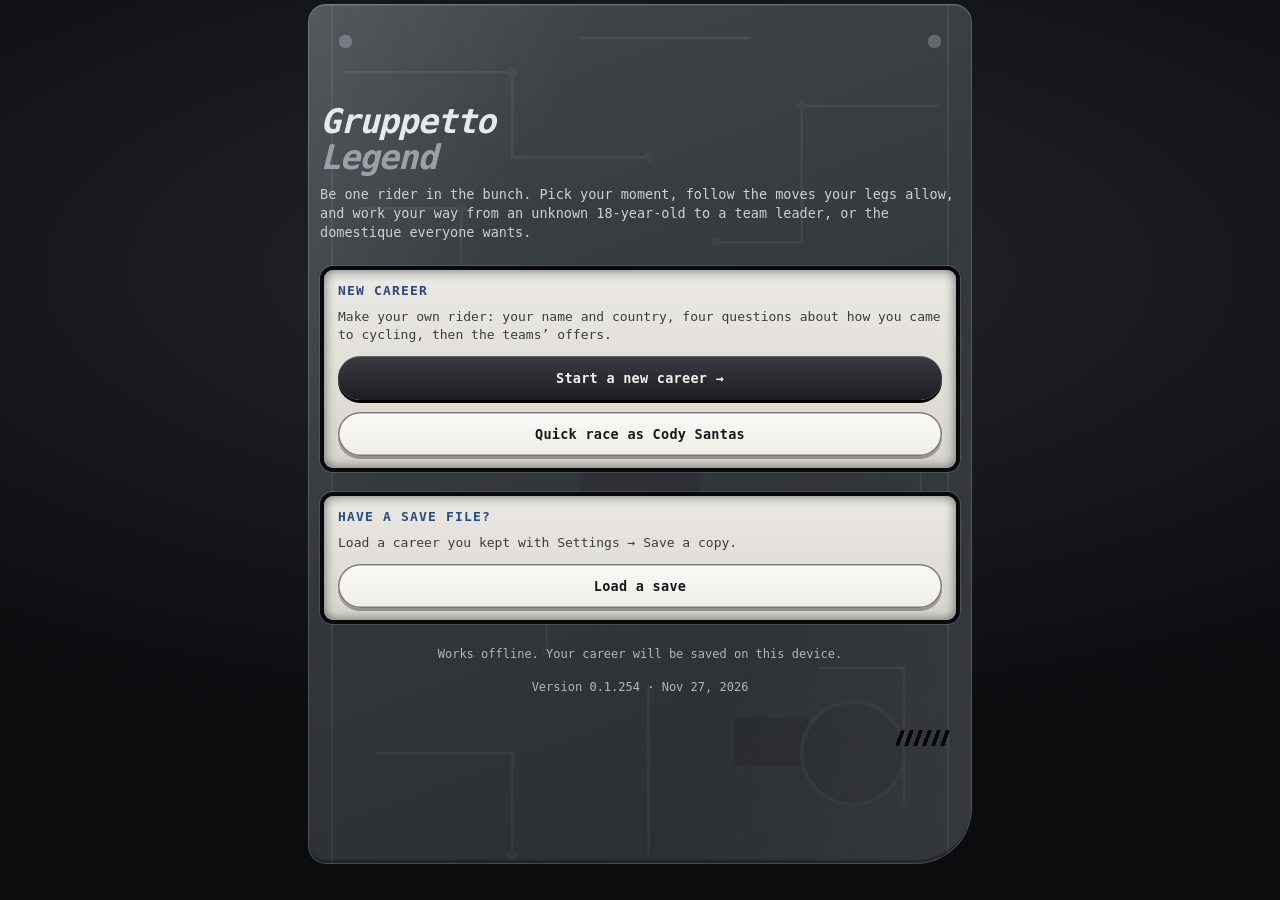
==== commit 599045aa: "Gruppetto Legend 0.1.254" ====
--- a/legend/index.html
+++ b/legend/index.html
@@ -13,10 +13,10 @@
     <link rel="apple-touch-icon" href="apple-touch-icon.png" />
     <link rel="icon" type="image/png" href="favicon.png" />
     <link rel="manifest" href="manifest.webmanifest" />
-    <link rel="stylesheet" href="app.css?v=08161dea9e" />
+    <link rel="stylesheet" href="app.css?v=be909e25f2" />
   </head>
   <body>
     <div id="app"></div>
-    <script type="module" src="app.js?v=08161dea9e"></script>
+    <script type="module" src="app.js?v=be909e25f2"></script>
   </body>
 </html>
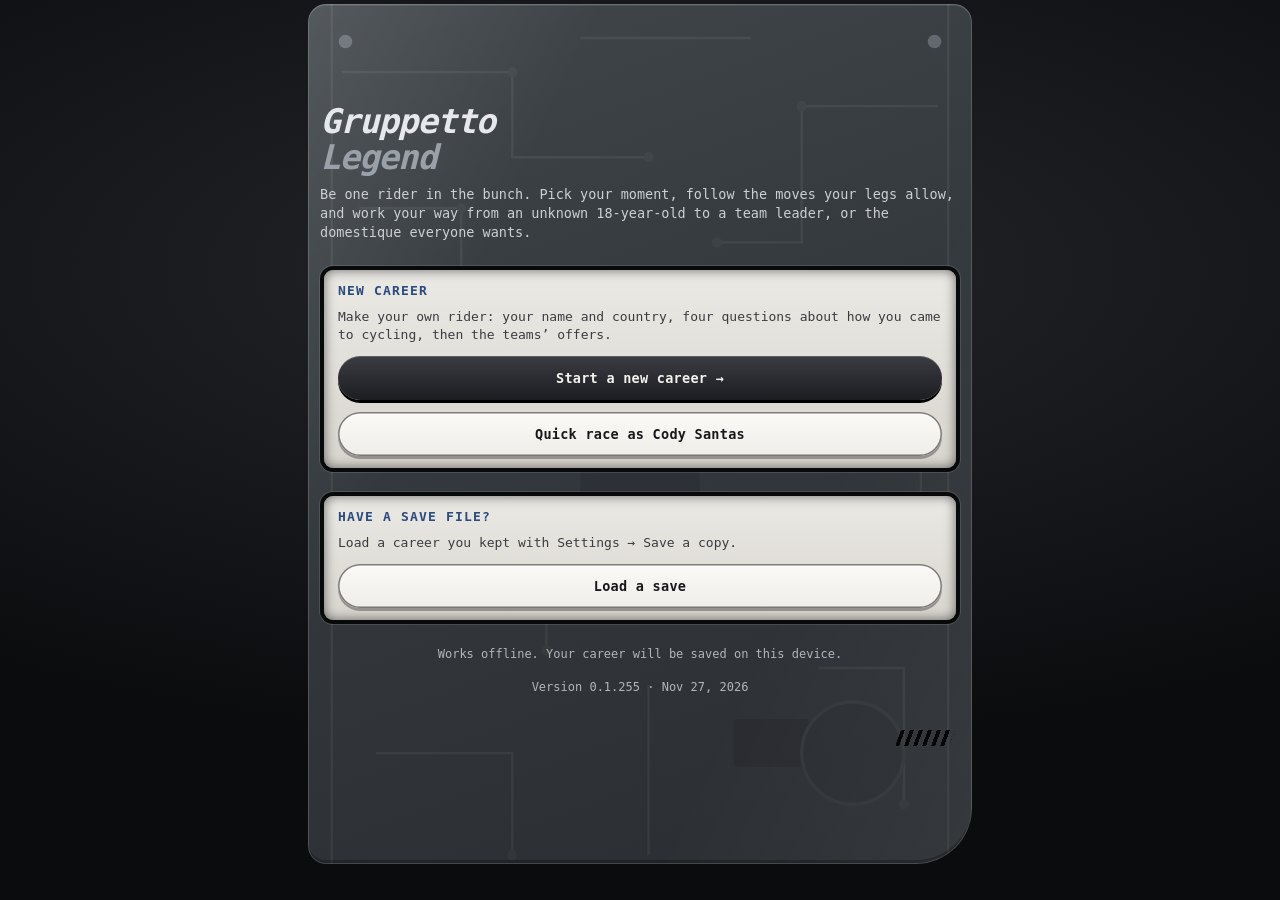
==== commit 03e78df6: "Gruppetto Legend 0.1.255" ====
--- a/legend/index.html
+++ b/legend/index.html
@@ -13,10 +13,10 @@
     <link rel="apple-touch-icon" href="apple-touch-icon.png" />
     <link rel="icon" type="image/png" href="favicon.png" />
     <link rel="manifest" href="manifest.webmanifest" />
-    <link rel="stylesheet" href="app.css?v=be909e25f2" />
+    <link rel="stylesheet" href="app.css?v=4f7730d4d0" />
   </head>
   <body>
     <div id="app"></div>
-    <script type="module" src="app.js?v=be909e25f2"></script>
+    <script type="module" src="app.js?v=4f7730d4d0"></script>
   </body>
 </html>
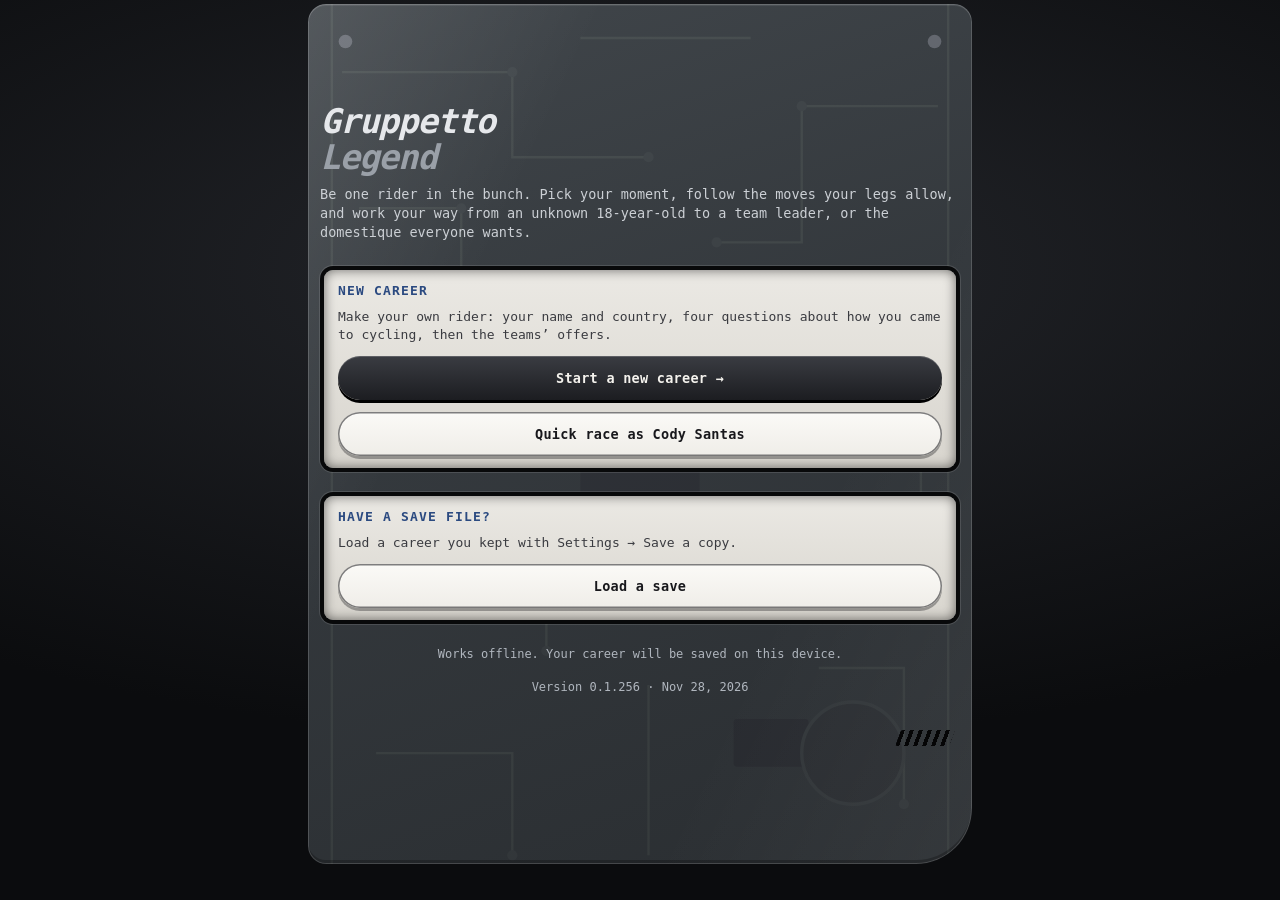
==== commit f639c84d: "Gruppetto Legend 0.1.256" ====
--- a/legend/index.html
+++ b/legend/index.html
@@ -13,10 +13,10 @@
     <link rel="apple-touch-icon" href="apple-touch-icon.png" />
     <link rel="icon" type="image/png" href="favicon.png" />
     <link rel="manifest" href="manifest.webmanifest" />
-    <link rel="stylesheet" href="app.css?v=4f7730d4d0" />
+    <link rel="stylesheet" href="app.css?v=3020e29c42" />
   </head>
   <body>
     <div id="app"></div>
-    <script type="module" src="app.js?v=4f7730d4d0"></script>
+    <script type="module" src="app.js?v=3020e29c42"></script>
   </body>
 </html>
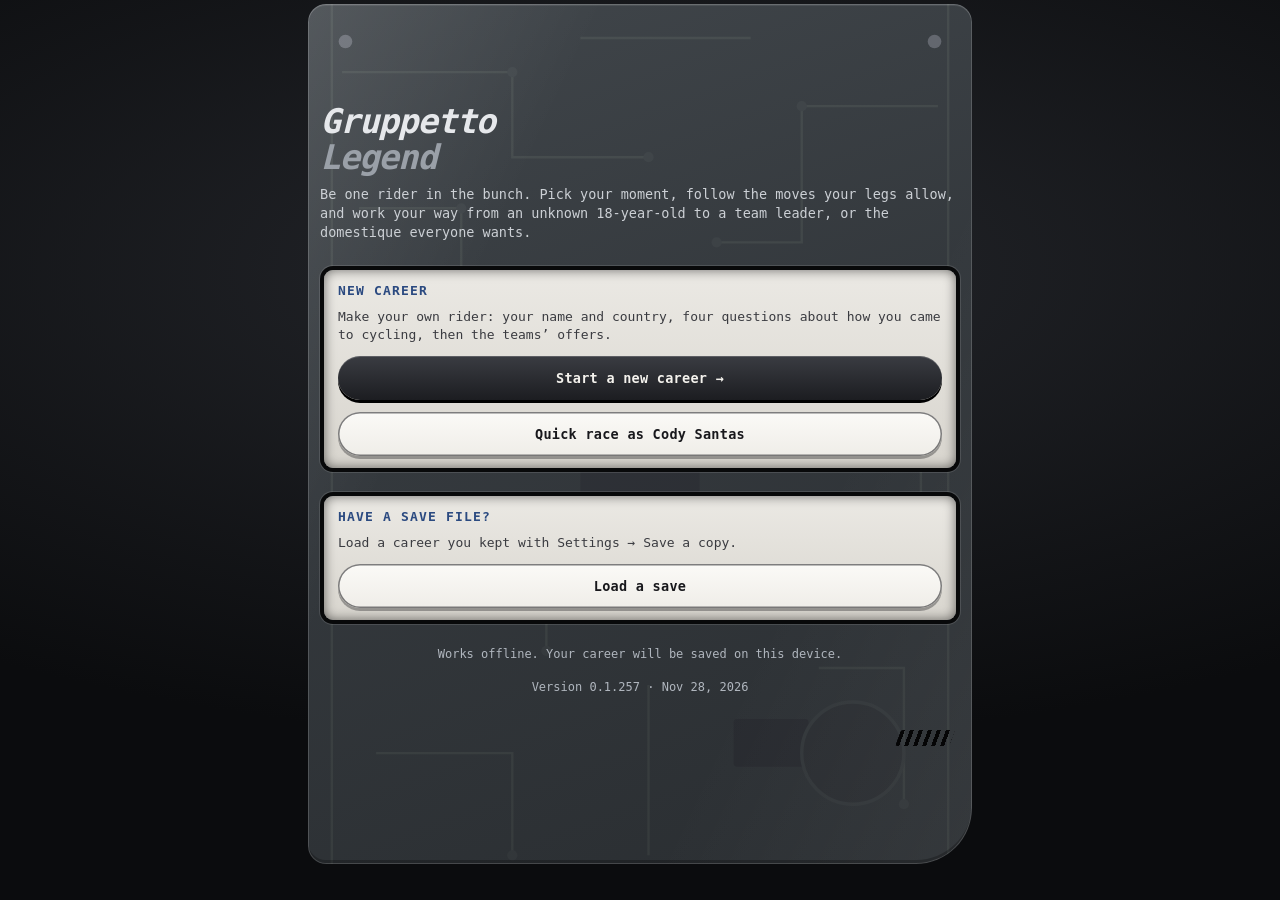
==== commit 11104fa1: "Legend 0.1.257: the warm-up before a time trial" ====
--- a/legend/index.html
+++ b/legend/index.html
@@ -13,10 +13,10 @@
     <link rel="apple-touch-icon" href="apple-touch-icon.png" />
     <link rel="icon" type="image/png" href="favicon.png" />
     <link rel="manifest" href="manifest.webmanifest" />
-    <link rel="stylesheet" href="app.css?v=3020e29c42" />
+    <link rel="stylesheet" href="app.css?v=46e378cc91" />
   </head>
   <body>
     <div id="app"></div>
-    <script type="module" src="app.js?v=3020e29c42"></script>
+    <script type="module" src="app.js?v=46e378cc91"></script>
   </body>
 </html>
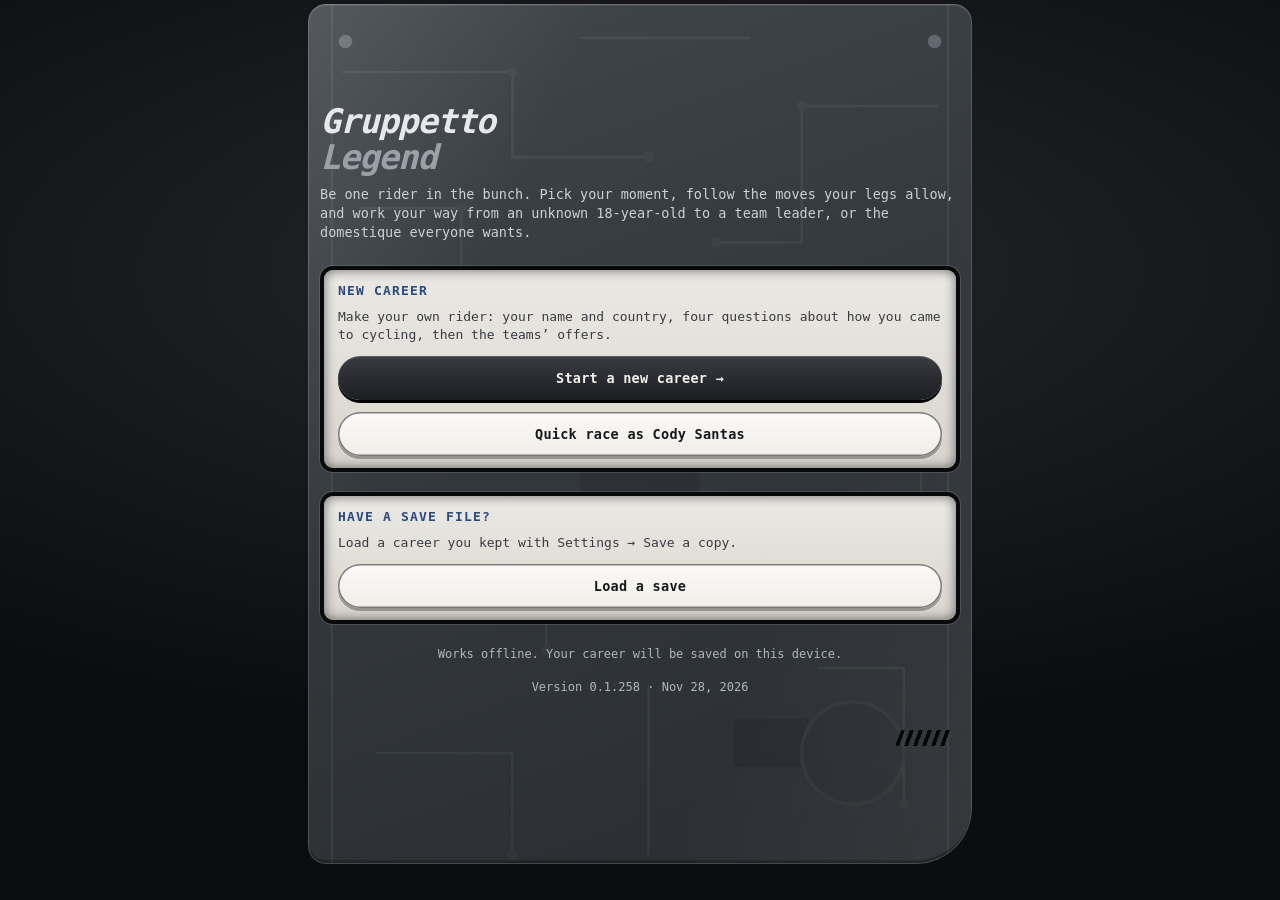
==== commit 4fe0b43b: "Gruppetto Legend 0.1.258" ====
--- a/legend/index.html
+++ b/legend/index.html
@@ -13,10 +13,10 @@
     <link rel="apple-touch-icon" href="apple-touch-icon.png" />
     <link rel="icon" type="image/png" href="favicon.png" />
     <link rel="manifest" href="manifest.webmanifest" />
-    <link rel="stylesheet" href="app.css?v=46e378cc91" />
+    <link rel="stylesheet" href="app.css?v=ab401c3111" />
   </head>
   <body>
     <div id="app"></div>
-    <script type="module" src="app.js?v=46e378cc91"></script>
+    <script type="module" src="app.js?v=ab401c3111"></script>
   </body>
 </html>
--- a/legend/app.css
+++ b/legend/app.css
@@ -1 +1 @@
-:root{--bg: #d9d1bd;--card: #efe9d9;--ink: #2a251e;--ink2: #50473a;--ink3: #6a604d;--line: #c7bca3;--chip: #cdc2a5;--ghost: var(--card);--ctl: var(--card);--ctl-on: var(--chip);--ctl-line: var(--line);--accent: var(--team-l);--accent-ink: var(--team-l-ink);--good: #1f8a4c;--bad: #c0392b;--warn: #b7791f;--gold: #c9a227;--gold-ink: #8a6d0b;--mine: color-mix(in srgb, var(--accent) 11%, transparent);--mono: ui-monospace, "SF Mono", Menlo, Consolas, monospace;--radius: calc(12px * var(--rk));--rk: 1;--ui-font: -apple-system, BlinkMacSystemFont, "SF Pro Text", "Segoe UI", Roboto, sans-serif;--ui-size: 15px;--team-l: #1f6feb;--team-l-ink: #efe9d9;--team-d: #5896ff;--team-d-ink: #0f1012;--front: #e8590c;--kom: #c92a2a;--sprint: #2fa35a;--cob: #8d6e63;--grav: #c2a878;--grav-badge: #b0925f;--wind: #4a90d9;--c-gt: #d4a514;--c-wt: #2f6fe0;--c-pro: #8b5cf6;--c-other: #14a08f;--raced: color-mix(in srgb, var(--accent) 18%, transparent);--pair1: #2563eb;--pair2: #ea580c;--pair3: #9333ea;--pair4: #0d9488;--pair5: #db2777;--pair6: #65a30d;color-scheme:light}@media(prefers-color-scheme:dark){:root:not([data-theme=light]){--bg: #0f1012;--card: #1a1c1f;--ink: #eceae4;--ink2: #a6a9ae;--ink3: #75797f;--line: #2a2d31;--chip: #25282c;--ghost: transparent;--ctl: var(--chip);--ctl-on: var(--card);--ctl-line: transparent;--accent: var(--team-d);--accent-ink: var(--team-d-ink);--mine: color-mix(in srgb, var(--accent) 15%, transparent);--front: #ff8a3d;--kom: #e05252;--gold-ink: #e3c158;--raced: color-mix(in srgb, var(--accent) 24%, transparent);--pair1: #60a5fa;--pair2: #fb923c;--pair3: #c084fc;--pair4: #2dd4bf;--pair5: #f472b6;--pair6: #a3e635;color-scheme:dark}}:root[data-theme=dark]{--bg: #0f1012;--card: #1a1c1f;--ink: #eceae4;--ink2: #a6a9ae;--ink3: #75797f;--line: #2a2d31;--chip: #25282c;--ghost: transparent;--ctl: var(--chip);--ctl-on: var(--card);--ctl-line: transparent;--accent: var(--team-d);--accent-ink: var(--team-d-ink);--mine: color-mix(in srgb, var(--accent) 15%, transparent);--front: #ff8a3d;--kom: #e05252;--gold-ink: #e3c158;--raced: color-mix(in srgb, var(--accent) 24%, transparent);--pair1: #60a5fa;--pair2: #fb923c;--pair3: #c084fc;--pair4: #2dd4bf;--pair5: #f472b6;--pair6: #a3e635;color-scheme:dark}*{box-sizing:border-box}html,body{margin:0;padding:0;height:100%;overflow:hidden}body{background:var(--bg);color:var(--ink);font:var(--ui-size)/1.4 var(--ui-font);-webkit-font-smoothing:antialiased;-webkit-tap-highlight-color:transparent;overscroll-behavior-y:none}button,input,select{font:inherit;color:inherit}a{color:inherit}#app{height:100%;display:flex;flex-direction:column}.scroller{flex:1;min-height:0;overflow-y:auto;overflow-x:hidden;-webkit-overflow-scrolling:touch;overscroll-behavior-y:contain}.shell{max-width:680px;margin:0 auto;padding:calc(env(safe-area-inset-top) + 2px) 12px 24px}.shell.notabs{padding-bottom:calc(env(safe-area-inset-bottom) + 24px)}.topbar{display:flex;align-items:center;gap:8px;min-height:44px;margin-bottom:2px}.topbar h1.mq .mq-run,.topbar h1.mq .mq-run>span{display:inline-block}.topbar h1.mq{text-overflow:clip;-webkit-mask-image:linear-gradient(90deg,transparent,#000 10px,#000 calc(100% - 18px),transparent);mask-image:linear-gradient(90deg,transparent,#000 10px,#000 calc(100% - 18px),transparent);padding-left:10px;margin-left:-10px}.mqline{overflow:hidden;white-space:nowrap;text-overflow:ellipsis}.mqline.mq .mq-run,.mqline.mq .mq-run>span{display:inline-block}.mqline.mq{text-overflow:clip;-webkit-mask-image:linear-gradient(90deg,transparent,#000 8px,#000 calc(100% - 14px),transparent);mask-image:linear-gradient(90deg,transparent,#000 8px,#000 calc(100% - 14px),transparent);padding-left:8px;margin-left:-8px}.topbar h1{font-size:20px;margin:0;flex:1;letter-spacing:-.01em;overflow:hidden;text-overflow:ellipsis;white-space:nowrap}.back{border:0;background:none;color:var(--accent);font-size:16px;padding:6px 4px;cursor:pointer}.sub{color:var(--ink2);font-size:13px}.tiny{color:var(--ink3);font-size:12px}.card{background:var(--card);border-radius:var(--radius);padding:12px 14px;margin:10px 0;border:1px solid var(--line)}.card h2,.tourcard h2{font-size:13px;text-transform:uppercase;letter-spacing:.06em;color:var(--ink2);margin:0 0 8px;font-weight:600}.card h3{font-size:16px;margin:0 0 4px}.list{background:var(--card);border-radius:var(--radius);border:1px solid var(--line);overflow:hidden;margin:10px 0}.row{display:flex;align-items:center;gap:10px;padding:10px 14px;border-top:1px solid var(--line);min-height:44px}.row:first-child{border-top:0}.row.tap{cursor:pointer}.row.tap:active{background:var(--chip)}.row .grow,.grow{flex:1;min-width:0}.row .r{text-align:right}.row.mine{background:var(--mine);box-shadow:inset 0 0 0 2px var(--accent)}.ell{overflow:hidden;text-overflow:ellipsis;white-space:nowrap}.sectionlabel{font-size:12px;text-transform:uppercase;letter-spacing:.07em;color:var(--ink3);margin:16px 4px 4px}.btn{-webkit-appearance:none;appearance:none;border:0;border-radius:calc(10px * var(--rk));padding:11px 16px;font-weight:600;cursor:pointer;background:var(--chip);color:var(--ink);min-height:44px}.btn.primary{background:var(--accent);color:var(--accent-ink)}.btn.ghost{background:var(--ghost);border:1px solid var(--line)}.btn.small{padding:6px 10px;min-height:32px;font-size:13px;border-radius:calc(8px * var(--rk))}.btn.block{width:100%}.btn:disabled{opacity:.45;cursor:default}.btn.armed{background:var(--bad);border-color:var(--bad);color:#fff}.btn.armed .tiny{color:inherit}.btnrow{display:flex;gap:8px;flex-wrap:wrap}.btnrow .btn{flex:1}.chip{display:inline-block;padding:2px 8px;border-radius:calc(99px * var(--rk));background:var(--chip);font-size:12px;color:var(--ink2);white-space:nowrap}.chip.on{background:var(--accent);color:var(--accent-ink)}.chip.good{background:#1f8a4c26;color:var(--good)}.chip.bad{background:#c0392b24;color:var(--bad)}.chip.warn{background:#b7791f29;color:var(--warn)}.chip.gold{background:#c9a22733;color:var(--gold-ink)}.chip.lv-gt,.chip.lv-wt,.chip.lv-pro,.chip.lv-c1{background:color-mix(in srgb,var(--lv) 18%,transparent);color:color-mix(in srgb,var(--lv) 68%,var(--ink));font-weight:600}.chip.lv-gt{--lv: var(--c-gt)}.chip.lv-wt{--lv: var(--c-wt)}.chip.lv-pro{--lv: var(--c-pro)}.chip.lv-c1{--lv: var(--c-other)}.teambar{width:4px;align-self:stretch;border-radius:calc(2px * var(--rk))}.kit{display:inline-block;width:12px;height:12px;border-radius:calc(3px * var(--rk));vertical-align:-1px;border:1px solid rgba(0,0,0,.15)}.seg{display:flex;background:var(--chip);border-radius:calc(10px * var(--rk));padding:3px;gap:2px;margin:8px 0;overflow-x:auto}.seg button{flex:1;border:0;background:none;padding:7px 10px;border-radius:calc(8px * var(--rk));font-size:13px;font-weight:600;color:var(--ink2);white-space:nowrap;cursor:pointer}.seg button.on{background:var(--card);color:var(--ink);box-shadow:0 1px 2px #0000001f}.tabbar{flex:none;background:var(--card);border-top:1px solid var(--line);display:flex;justify-content:center;padding-bottom:env(safe-area-inset-bottom);z-index:20}.tabbar .in{display:flex;width:100%;max-width:680px}.tabbar button{flex:1;border:0;background:none;padding:8px 0 7px;font-size:11px;color:var(--ink3);display:flex;flex-direction:column;align-items:center;gap:2px;cursor:pointer}.tabbar button .ic{width:24px;height:24px}.tabbar button.on{color:var(--accent)}.tourcard{flex:none;background:var(--card);border-top:2px solid var(--accent);padding:10px 12px 12px;z-index:19;box-shadow:0 -6px 18px #0000001f}.tourcard .in{max-width:656px;margin:0 auto}.scroller{transition:filter .35s ease}.scroller.touring{filter:blur(1.5px) brightness(.42) saturate(.7)}.sheet-open .scroller.touring{filter:none}.scroller.touring.scene{filter:blur(.6px) brightness(.62) saturate(.85)}.tourscene{pointer-events:none;-webkit-user-select:none;user-select:none}.tourcard{box-shadow:0 -10px 28px color-mix(in srgb,var(--accent) 28%,transparent),0 -2px 0 var(--accent);animation:tourIn .45s ease-out}@keyframes tourIn{0%{transform:translateY(24px);opacity:0}to{transform:none;opacity:1}}@media(prefers-reduced-motion:reduce){.tourcard{animation:none}.scroller{transition:none}}.tourcard .cardhead{margin-bottom:2px}.tourcard .sub{margin-top:3px}.tourcard .btnrow.mt{margin-top:10px}.tbl{width:100%;border-collapse:collapse;font-size:13px;font-variant-numeric:tabular-nums}.tbl th{text-align:left;font-weight:600;color:var(--ink3);font-size:11px;text-transform:uppercase;letter-spacing:.04em;padding:6px;border-bottom:1px solid var(--line);white-space:nowrap;cursor:pointer}.tbl td{padding:7px 6px;border-bottom:1px solid var(--line);white-space:nowrap}.tbl tr:last-child td{border-bottom:0}.tbl td.n,.tbl th.n{text-align:right}.tbl tr.mine td{background:var(--mine);box-shadow:inset 0 2px 0 var(--accent),inset 0 -2px 0 var(--accent)}.tbl tr.mine td:first-child{box-shadow:inset 0 2px 0 var(--accent),inset 0 -2px 0 var(--accent),inset 2px 0 0 var(--accent)}.tbl tr.mine td:last-child{box-shadow:inset 0 2px 0 var(--accent),inset 0 -2px 0 var(--accent),inset -2px 0 0 var(--accent)}.tbl tr.mine+tr.mine td{box-shadow:inset 0 -2px 0 var(--accent)}.tbl tr.mine+tr.mine td:first-child{box-shadow:inset 0 -2px 0 var(--accent),inset 2px 0 0 var(--accent)}.tbl tr.mine+tr.mine td:last-child{box-shadow:inset 0 -2px 0 var(--accent),inset -2px 0 0 var(--accent)}.tbl tr.tap{cursor:pointer}.tblwrap{overflow-x:auto;background:var(--card);border:1px solid var(--line);border-radius:var(--radius);margin:10px 0}.rate{display:inline-block;min-width:26px;text-align:center;border-radius:calc(5px * var(--rk));padding:1px 3px;font-weight:600}.bars{display:grid;grid-template-columns:92px 1fr 30px;gap:6px 8px;align-items:center;font-size:13px}.bar{height:8px;background:var(--chip);border-radius:calc(4px * var(--rk));overflow:hidden}.bar i{display:block;height:100%;border-radius:calc(4px * var(--rk))}.hero{border-radius:calc(16px * var(--rk));padding:16px;color:#fff;position:relative;overflow:hidden;margin:6px 0 10px}.hero .name{font-size:22px;font-weight:700;letter-spacing:-.01em}.hero .meta{opacity:.9;font-size:13px;margin-top:2px}.hero .stats{display:flex;gap:18px;margin-top:12px}.hero .stats b{display:block;font-size:20px}.hero .stats span{font-size:11px;opacity:.85;text-transform:uppercase;letter-spacing:.05em}.ticker{font-family:var(--mono);font-size:13px}.tick-head{display:flex;justify-content:space-between;align-items:baseline;gap:8px}.tick-head .km{font-size:26px;font-weight:700;font-family:var(--mono)}.grp{padding:9px 12px;border-top:1px solid var(--line)}.grp:first-child{border-top:0}.grp .gl{display:flex;justify-content:space-between;gap:8px;font-weight:700}.grp .names{color:var(--ink2);margin-top:2px;line-height:1.5;white-space:normal}.grp .names .me{color:var(--accent);font-weight:700}.grp.mine{background:var(--mine);box-shadow:inset 0 0 0 2px var(--accent)}.grp.rival{box-shadow:inset 3px 0 0 var(--accent)}.grp .gl .rivn{font-weight:600;color:var(--accent)}.grp .names .riv .tapname{color:var(--ink);font-weight:700}.decision{border:2px solid var(--accent)}.decision .q{font-weight:600;margin-bottom:10px}.decision .opts{display:grid;gap:8px}.decision .opt{text-align:left}.decision .opt small{display:block;font-weight:400;color:var(--ink2)}.log{font-family:var(--mono);font-size:12px;color:var(--ink2);max-height:210px;overflow-y:auto}.log div{padding:3px 0;border-top:1px dashed var(--line)}.log div:first-child{border-top:0;color:var(--ink)}.profile{width:100%;height:64px;display:block}.field{display:flex;flex-direction:column;gap:4px;margin:10px 0}.field label{font-size:13px;color:var(--ink2)}.field input,.field select{padding:10px 12px;border-radius:calc(10px * var(--rk));border:1px solid var(--line);background-color:var(--card);min-height:44px}input[type=color]{padding:2px;width:56px;height:44px;border-radius:calc(10px * var(--rk));border:1px solid var(--line);background:var(--card)}.toggle{display:inline-flex;align-items:center;gap:6px}.center{text-align:center}.mt{margin-top:12px}.muted{color:var(--ink2)}.big{font-size:28px;font-weight:800;letter-spacing:-.02em}.title-wrap{min-height:92vh;display:flex;flex-direction:column;justify-content:center}.logo{font-size:34px;font-weight:800;letter-spacing:-.03em;line-height:1.05}.logo span{color:var(--accent)}.stars{color:var(--gold);letter-spacing:1px}.pill-row{display:flex;gap:6px;flex-wrap:wrap}.spark{width:100%;height:90px}.flag{font-size:15px;display:inline-flex;vertical-align:-2px;line-height:0}.flag img{width:1.25em;height:.94em;object-fit:cover;display:block}.empty{color:var(--ink3);text-align:center;padding:18px}.toast{position:fixed;left:50%;transform:translate(-50%);bottom:calc(env(safe-area-inset-bottom) + 76px);background:var(--ink);color:var(--bg);padding:10px 14px;border-radius:calc(10px * var(--rk));font-size:14px;z-index:50;max-width:90vw}.newsdot{width:8px;height:8px;border-radius:50%;background:var(--ink3);margin-top:7px;flex:none}.newsdot.win{background:var(--gold)}.newsdot.transfer{background:var(--accent)}.newsdot.team{background:var(--good)}.newsdot.follow{background:var(--warn)}.newsdot.story{background:transparent;border:2px solid var(--gold);width:9px;height:9px}.row.newsfresh{box-shadow:inset 3px 0 0 var(--accent)}.btn:focus-visible,.seg button:focus-visible,.tabbar button:focus-visible,.row.tap:focus-visible{outline:2px solid var(--accent);outline-offset:2px}@media(prefers-reduced-motion:reduce){*{scroll-behavior:auto!important}}.icon{display:inline-block;vertical-align:-3px;flex:none}.btn .icon{vertical-align:-3px;margin-right:4px}.natcode{display:inline-block;font-family:var(--mono);font-size:10.5px;font-weight:600;letter-spacing:.02em;color:var(--ink2);border:1px solid var(--line);border-radius:calc(4px * var(--rk));padding:0 3px;line-height:15px;vertical-align:1px}.abbr{text-decoration:underline dotted var(--ink3);text-underline-offset:2px;cursor:pointer}.pop-scrim{position:fixed;inset:0;z-index:60}.pop{position:fixed;z-index:61;background:var(--card);color:var(--ink);border:1px solid var(--line);border-radius:calc(12px * var(--rk));box-shadow:0 8px 28px #00000038;padding:10px 12px;max-width:min(320px,calc(100vw - 24px));font-size:14px}.pop .pop-sub{color:var(--ink2);font-size:12px;margin-top:2px}.pop .btn{min-height:36px;padding:7px 12px;margin-top:8px;font-size:14px}.racemap{margin:2px 0 4px;position:relative}.mapzoom{align-self:center;height:28px;padding:0 9px 0 7px;border-radius:calc(8px * var(--rk));border:1px solid var(--line);background:var(--card);color:var(--ink2);display:inline-flex;align-items:center;gap:4px;cursor:pointer;font-size:12px;font-weight:600;font-family:var(--ui-font)}.mapzoom:active{background:var(--chip)}.mappause{flex:none;justify-content:center;min-width:84px}.mappause.on{background:var(--accent);border-color:var(--accent);color:var(--accent-ink)}.racemap-foot{display:flex;justify-content:space-between;align-items:center;gap:8px;margin-top:2px}.racemap-foot>.ell{flex:1;min-width:0}.racemap-foot .legend{display:flex;gap:8px;flex:none}.racemap-foot .legend span{display:inline-flex;align-items:center;gap:3px}.lg{display:inline-block;width:8px;height:8px;border-radius:calc(2px * var(--rk))}.mapcard{padding:10px 10px 8px;position:sticky;top:calc(env(safe-area-inset-top) + 0px);z-index:5}.sheet-scrim{position:fixed;inset:0;background:#00000059;z-index:40;touch-action:none}html.sheet-open,html.sheet-open body,html.sheet-open .scroller{overflow:hidden;overscroll-behavior:none}.sheet{position:fixed;left:0;right:0;bottom:0;z-index:41;background:var(--card);border-radius:calc(16px * var(--rk)) calc(16px * var(--rk)) 0 0;padding:12px 16px calc(env(safe-area-inset-bottom) + 16px);max-height:82vh;overflow-y:auto;overscroll-behavior:contain;box-shadow:0 -8px 30px #0003;max-width:680px;margin:0 auto}.sheet h3{margin:0;font-size:18px}.sheethead{display:flex;align-items:flex-start;gap:8px}.sheethead .grow{min-width:0}.sheethead .x{margin:-3px -6px 0 0}.meter{height:8px;background:var(--chip);border-radius:calc(4px * var(--rk));overflow:hidden}.meter i{display:block;height:100%;border-radius:calc(4px * var(--rk))}.kv{display:grid;grid-template-columns:auto 1fr;gap:4px 12px;font-size:14px;margin-top:10px}.kv span:nth-child(odd){color:var(--ink2)}.tapname{cursor:pointer}.tapname.me{text-decoration:underline;text-underline-offset:2px}.celebrate{position:fixed;inset:0;z-index:70;display:flex;align-items:center;justify-content:center;background:#00000073;padding:24px}.celebrate .box{background:var(--card);border-radius:calc(20px * var(--rk));padding:22px 20px 18px;max-width:360px;width:100%;text-align:center;box-shadow:0 16px 50px #00000059;animation:pop-in .35s ease-out}.celebrate .medal{width:64px;height:64px;border-radius:50%;margin:0 auto 10px;display:flex;align-items:center;justify-content:center;background:#c9a2272e;color:var(--gold)}.celebrate h2{margin:0 0 4px;font-size:22px;letter-spacing:-.01em}.celebrate p{margin:6px 0 14px;color:var(--ink2)}@keyframes pop-in{0%{transform:scale(.85);opacity:0}to{transform:scale(1);opacity:1}}@media(prefers-reduced-motion:reduce){.celebrate .box{animation:none}}.grade{display:inline-flex;align-items:center;justify-content:center;min-width:46px;height:46px;border-radius:calc(12px * var(--rk));font-size:22px;font-weight:800;color:#fff;padding:0 6px}.gradeline{display:flex;gap:8px;padding:6px 0;border-top:1px dashed var(--line);font-size:14px}.gradeline:first-of-type{border-top:0}.gradeline .icon{margin-top:2px}.grp .grpall{display:block;background:none;border:0;padding:4px 0 0;min-height:32px;text-align:left;font:inherit;font-weight:600;color:var(--accent);cursor:pointer}.gctag{font-size:10px;font-weight:600;color:var(--ink3);margin-left:3px;letter-spacing:.02em}.names .icon{vertical-align:-2px;margin-left:2px}.tbl.ahead{font-family:var(--ui-font);font-size:13px}.tbl.ahead td{vertical-align:top;white-space:normal;padding:6px 5px}.tbl.ahead th{cursor:default}.tbl.stick th:first-child,.tbl.stick td:first-child{position:sticky;left:0;z-index:1;background:var(--card);box-shadow:1px 0 0 var(--line)}.tbl.stick tr.mine td:first-child{background:color-mix(in srgb,var(--card) 91%,var(--accent))}.grade.small{min-width:30px;height:26px;font-size:13px;border-radius:calc(7px * var(--rk));padding:0 4px}.cal{display:grid;grid-template-columns:repeat(7,1fr);gap:3px;margin-top:8px}.cal-h{text-align:center;font-size:11px;color:var(--ink3);font-weight:600;padding-bottom:2px}.cal-d{min-height:40px;border-radius:calc(7px * var(--rk));background:var(--chip);padding:3px 3px 4px;display:flex;flex-direction:column;justify-content:space-between}.cal-d.empty{background:transparent}.cal-d.has{cursor:pointer}.cal-d.past{opacity:.55}.cal-d.today{outline:2px solid var(--accent);outline-offset:-1px}.cal-n{font-size:11px;color:var(--ink2);line-height:1}.cal-bars{display:flex;flex-direction:column;gap:2px}.cal-bars i{display:block;height:5px;border-radius:calc(3px * var(--rk));border:1.5px solid transparent}.cal-bars i.auto{background:transparent!important;height:6px}.cal-legend{display:flex;flex-wrap:wrap;gap:4px 12px;margin-top:8px}.cal-legend span{display:inline-flex;align-items:center;gap:4px}.cal-legend i{display:inline-block;width:12px;height:6px;border-radius:calc(3px * var(--rk))}.cal-legend i.auto{border:1.5px solid;background:transparent}.cal-dot{width:10px;height:10px;border-radius:50%;flex:none}.seg.mini{margin:0;padding:2px;flex:none}.seg.mini button{padding:4px 9px;font-size:12px}.simrow{display:grid;grid-template-columns:1fr 1fr;gap:8px;margin-top:8px}.simrow .btn{padding-left:8px;padding-right:8px}.achicon{width:36px;height:36px;border-radius:calc(10px * var(--rk));display:flex;align-items:center;justify-content:center;flex:none}.updatebar{position:fixed;left:50%;transform:translate(-50%);top:calc(env(safe-area-inset-top) + 8px);z-index:60;display:flex;align-items:center;gap:8px;background:var(--ink);color:var(--bg);padding:8px 10px 8px 14px;border-radius:calc(12px * var(--rk));font-size:14px;box-shadow:0 6px 20px #00000040;max-width:calc(100vw - 24px)}.updatebar .btn.ghost{color:var(--bg);border-color:transparent}:root{--c-champ: var(--ink)}.champmark{display:inline-flex;vertical-align:-2px;margin-left:3px;cursor:pointer}.chip.champ{background:color-mix(in srgb,var(--ink) 10%,transparent);color:var(--ink)}.chip.rainbow{background:linear-gradient(90deg,#0a6fc229,#d71f2629,#f6c70033,#1a9b4729);color:var(--ink)}.medal-dot{display:inline-block;width:10px;height:10px;border-radius:50%;vertical-align:-1px;margin-right:4px}.medal-dot.g{background:#d4af37}.medal-dot.s{background:#b8bcc2}.medal-dot.b{background:#c27c3e}.simov{position:fixed;inset:0;z-index:70;display:flex;align-items:center;justify-content:center;padding:24px;background:#0e16226b;-webkit-backdrop-filter:blur(5px);backdrop-filter:blur(5px);animation:simIn .22s ease-out both}.simov.closing{animation:simOut .26s ease-in both}@keyframes simIn{0%{opacity:0}to{opacity:1}}@keyframes simOut{0%{opacity:1}to{opacity:0}}.simbox{width:min(320px,100%);background:var(--card);color:var(--ink);border-radius:calc(18px * var(--rk));padding:18px 18px 14px;box-shadow:0 14px 40px #0000004d;text-align:center;animation:simPop .28s cubic-bezier(.2,.9,.3,1.2) both}.simov.closing .simbox{animation:simDrop .26s ease-in both}@keyframes simPop{0%{transform:translateY(10px) scale(.96)}to{transform:none}}@keyframes simDrop{to{transform:translateY(6px) scale(.98)}}.simroad{position:relative;height:52px;overflow:hidden;margin-bottom:8px}.simrider{position:absolute;left:50%;bottom:1px;margin-left:-35px;color:var(--ink);line-height:0}.cyclist .cy-wheel{animation:simSpin .45s linear infinite;will-change:transform}.cyclist .cy-frame{opacity:0;animation:cyFrame .6s linear infinite}@keyframes cyFrame{0%,12.4%{opacity:1}12.5%,to{opacity:0}}@keyframes simSpin{to{transform:rotate(360deg)}}.simdash{position:absolute;left:0;right:0;bottom:2px;height:3px;background:repeating-linear-gradient(90deg,var(--ink3) 0 14px,transparent 14px 26px);background-size:52px 3px;opacity:.55;animation:simRoad .45s linear infinite;will-change:transform;width:calc(100% + 52px)}@keyframes simRoad{0%{transform:translate(0)}to{transform:translate(-52px)}}.simtitle{display:block;font-size:16px}.simsub{font-size:13px;color:var(--ink2);margin-top:3px;white-space:nowrap;overflow:hidden;text-overflow:ellipsis}.simbar{height:6px;border-radius:calc(3px * var(--rk));background:var(--chip);overflow:hidden;margin-top:12px}.simbar i{display:block;height:100%;background:var(--accent);transform-origin:left center;transition:transform .35s ease-out}.simdate{font-size:12px;color:var(--ink3);margin-top:6px;font-variant-numeric:tabular-nums}@media(prefers-reduced-motion:reduce){.cyclist .cy-wheel,.simdash,.cyclist .cy-frame{animation:none}.cyclist .cy-frame[data-f="0"]{opacity:1}}.chip.mini-home{font-size:10px;padding:1px 5px;min-height:0;margin-left:4px;vertical-align:1px;background:#1f8a4c26;color:var(--good, #1f8a4c)}.input{display:block;width:100%;padding:10px 12px;border-radius:calc(10px * var(--rk));border:1px solid var(--line);background-color:var(--card);color:var(--ink);min-height:44px;font-size:16px;margin-top:4px;box-sizing:border-box}.radio{flex:none;width:20px;height:20px;border-radius:50%;border:2px solid var(--ink3);margin-top:2px;box-sizing:border-box}.radio.on{border:6px solid var(--accent)}.swatches{display:grid;grid-template-columns:repeat(7,1fr);gap:10px;margin:12px 0 8px;justify-items:center}.swatch{--sw: var(--sw-l);-webkit-appearance:none;appearance:none;width:36px;height:36px;border-radius:50%;border:0;padding:0;cursor:pointer;flex:none;position:relative;background:var(--sw);box-shadow:inset 0 0 0 1px #0000001f}:root[data-theme=dark] .swatch{--sw: var(--sw-d)}@media(prefers-color-scheme:dark){:root:not([data-theme=light]) .swatch{--sw: var(--sw-d)}}.swatch.on{box-shadow:0 0 0 2px var(--card),0 0 0 4px var(--ink)}.swatch.any:not(.on){background:conic-gradient(#e03131,#f2c200,#2b8a3e,#1098ad,#4263eb,#ae3ec9,#e03131)}.swatch.any{overflow:hidden}.swatch.any input{position:absolute;inset:0;width:100%;height:100%;opacity:0;border:0;padding:0;cursor:pointer}.card.tap{cursor:pointer}.simroad{display:flex;justify-content:center;align-items:flex-end}.racedots{display:block;max-width:100%;height:auto;overflow:hidden}.racedots .rd-road{animation:rdRoad .42s linear infinite;will-change:transform}@keyframes rdRoad{to{transform:translate(-21px)}}.racedots .rd-pack{animation:rdPack 1.3s ease-in-out infinite alternate;will-change:transform}@keyframes rdPack{0%{transform:translate(-3px)}to{transform:translate(5px)}}.racedots .rd-chase{animation:rdChase .95s ease-in-out infinite alternate;will-change:transform}@keyframes rdChase{0%{transform:translate(4px)}to{transform:translate(-6px)}}.racedots .rd-lead{animation:rdLead .75s ease-in-out infinite alternate;will-change:transform}@keyframes rdLead{0%{transform:translate(-3px)}to{transform:translate(4px)}}.racedots .rd-back{animation:rdBack .8s ease-in-out infinite alternate;will-change:transform}@keyframes rdBack{0%{transform:translate(2px)}to{transform:translate(-3px)}}@media(prefers-reduced-motion:reduce){.racedots .rd-road,.racedots .rd-pack,.racedots .rd-back,.racedots .rd-chase,.racedots .rd-lead{animation:none}}.switch{flex:none;position:relative;width:50px;height:30px;border-radius:calc(15px * var(--rk));border:0;padding:0;background:var(--line);cursor:pointer;transition:background .18s}.switch i{position:absolute;top:3px;left:3px;width:24px;height:24px;border-radius:max(0px,calc(15px * var(--rk) - 3px));background:#fff;box-shadow:0 1px 3px #00000040;transition:transform .18s}.switch.on{background:var(--good)}.switch.on i{transform:translate(20px)}.switch:focus-visible{outline:2px solid var(--accent);outline-offset:2px}.devtag{display:inline-flex;vertical-align:-2px;margin-left:3px}.winsteps{display:flex;gap:6px;margin:4px 0 10px}.winstep{flex:1;display:flex;align-items:center;gap:6px;padding:6px 8px;border-radius:calc(10px * var(--rk));background:var(--chip);font-size:12px;color:var(--ink3);min-width:0}.winstep span{overflow:hidden;text-overflow:ellipsis;white-space:nowrap}.winstep i{flex:none;font-style:normal;width:18px;height:18px;border-radius:50%;display:grid;place-items:center;font-size:11px;font-weight:700;background:var(--card);color:var(--ink3)}.winstep.on{background:var(--accent);color:var(--accent-ink);font-weight:600}.winstep.on i{color:var(--accent)}.winstep.done{color:var(--good)}.winstep.done i{background:var(--good);color:#fff}.dots{display:inline-flex;gap:3px;vertical-align:0;margin-left:4px}.dots i{width:7px;height:7px;border-radius:50%;background:var(--line)}.dots i.on{background:var(--good)}.negask{display:grid;grid-template-columns:repeat(auto-fit,minmax(58px,1fr));gap:6px}.negyear{display:flex;flex-direction:column;align-items:center;gap:1px;padding:8px 4px;border-radius:calc(10px * var(--rk));border:1px solid var(--line);background:var(--card);color:var(--ink);font:inherit;cursor:pointer;min-height:56px}.negyear span{font-size:12px;color:var(--ink2)}.negyear small{font-size:10px;color:var(--good);font-weight:600}.negyear.on{border:2px solid var(--accent);padding:7px 3px}.negyear:disabled{opacity:.6;cursor:default}.neglog{display:grid;gap:4px;font-size:13px;padding:8px 10px;border-radius:calc(10px * var(--rk));background:var(--chip)}.neglog div{display:flex;justify-content:space-between;gap:8px}.neglog b{font-weight:600;text-align:right}.neglog b.good{color:var(--good)}.neglog b.bad{color:var(--bad)}.negreply{margin-top:10px;padding:10px 12px;border-radius:calc(10px * var(--rk));font-weight:600;background:var(--chip)}.negreply.accept{background:#1f8a4c26;color:var(--good)}.negreply.walk,.negreply.closed{background:#c0392b1f;color:var(--bad)}.negreply.low{background:#b7791f24;color:var(--warn)}.racectl{display:flex;align-items:center;gap:6px;margin:0 0 10px}.racectl>.btn{flex:none;min-height:40px;padding:0 12px;font-size:14px}.racectl .seg{flex:1;margin:0;min-width:0;background:var(--ctl);border:1px solid var(--ctl-line)}.racectl .seg button.on{background:var(--ctl-on)}.racectl .seg button{padding:7px 4px}.grp .gl.tap{cursor:pointer}.grp .gl .ell{min-width:0}.chev{color:var(--ink3);font-weight:400}.names.clamp2{display:-webkit-box;-webkit-line-clamp:1;-webkit-box-orient:vertical;overflow:hidden}.grpmore{display:block;width:100%;text-align:left;background:none;border:0;border-top:1px solid var(--line);color:var(--accent);font:inherit;font-size:13px;cursor:pointer}.aheadtoggle{display:flex;width:100%;justify-content:space-between;gap:8px;align-items:center;text-align:left;background:var(--chip);border:0;border-radius:calc(10px * var(--rk));padding:8px 10px;margin:0 0 10px;color:var(--ink2);font:inherit;font-size:13px;cursor:pointer}.regroup{display:flex;align-items:center;gap:8px;margin:-2px 0 10px;padding:8px 10px;border-radius:calc(10px * var(--rk));background:var(--mine);font-size:13px}.regroup .grow{min-width:0}.regroup .btn{flex:none;min-height:34px;padding:0 12px;font-size:13px}.racectl>.radiobtn{gap:6px}.racectl>.radiobtn:not(.primary):not(.ghost){background:var(--ctl);border:1px solid var(--ctl-line)}.radiocount{display:inline-block;min-width:18px;padding:0 5px;border-radius:99px;background:var(--chip);color:var(--ink);font-size:12px;font-weight:700;line-height:18px;text-align:center}.radiobtn.primary .radiocount{background:var(--accent-ink);color:var(--accent)}.orders{display:flex;flex-wrap:wrap;gap:6px;margin:-2px 0 10px}.chip.order{display:inline-flex;align-items:center;gap:5px;min-height:30px;padding:0 10px;font-size:13px;color:var(--ink);background:var(--mine);box-shadow:inset 0 0 0 1px var(--accent)}.chip.order.soon{background:var(--chip);box-shadow:none;color:var(--ink2)}.chip.order.done{background:var(--chip);box-shadow:inset 0 0 0 1px var(--good)}.chip.order .x{margin-right:-6px}.x{display:inline-flex;align-items:center;justify-content:center;width:30px;height:30px;flex:none;border:0;border-radius:50%;background:none;color:var(--ink2);cursor:pointer;padding:0}.calltimer{height:4px;margin:-4px 0 10px;border-radius:99px;background:var(--chip);overflow:hidden}.calltimer i{display:block;height:100%;background:var(--accent);transition:width .25s linear}.radiosheet .rshead{display:flex;align-items:center;gap:8px;margin-bottom:6px}.radiosheet .rshead b{display:inline-flex;align-items:center;gap:6px}.radiosheet .rcall{padding:10px 0;border-top:1px solid var(--line)}.radiosheet .rcall .tiny{margin:2px 0 8px}.radiosheet .btn.opt:disabled{opacity:.45}.radiosheet .rsoon{padding:10px 0 0;border-top:1px solid var(--line);display:grid;gap:2px}.radiosheet .rsoon b{color:var(--ink2);text-transform:uppercase;letter-spacing:.06em}.stratlist{display:grid;gap:6px}.strat{display:flex;flex-direction:column;align-items:flex-start;gap:2px;text-align:left;padding:9px 12px;border-radius:calc(10px * var(--rk));border:1px solid var(--line);background:var(--card);color:var(--ink);font:inherit;cursor:pointer}.strat b{font-size:15px;display:flex;align-items:center;gap:6px}.strat small{font-size:12px;color:var(--ink2);line-height:1.35}.strat.on{border:2px solid var(--accent);padding:8px 11px;background:var(--mine)}.stratmain{cursor:default;gap:6px}.stratpick{all:unset;display:flex;flex-direction:column;gap:2px;width:100%;cursor:pointer}.stratchange{align-self:flex-start;background:none;border:0;padding:6px 0 2px;color:var(--accent);font:inherit;font-size:13px;font-weight:600;cursor:pointer;min-height:32px}.stratpivot{display:grid;gap:6px;width:100%;padding-top:4px;border-top:1px solid var(--line)}.stratpivot .strat.on{background:var(--card)}.chips-pick{display:flex;flex-wrap:wrap;gap:6px}.chips-pick .chip{min-height:36px;padding:0 12px;font-size:14px;border:0;cursor:pointer;font-family:inherit}.chip.sugg{font-size:10px;padding:1px 6px;font-weight:600}.chip.plan{font-size:10px;padding:1px 6px;margin-left:6px;vertical-align:1px}.chip.plan.win{background:#1f8a4c26;color:var(--good)}.chip.plan.break,.chip.plan.hunt{background:#e8590c24;color:var(--front)}.chip.plan.protect{background:#c9a22733;color:var(--gold-ink)}.btn.opt.pick{display:flex;align-items:center;gap:10px}.btn.opt.pick .tick{flex:none;width:22px;height:22px;border-radius:calc(6px * var(--rk));border:2px solid var(--line);display:grid;place-items:center;font-size:13px;font-weight:700;color:#fff}.btn.opt.pick.on{border-color:var(--accent);background:var(--mine)}.btn.opt.pick.on .tick{background:var(--accent);border-color:var(--accent)}.fontlist{display:grid;gap:6px;margin-top:8px}.fontopt{display:flex;align-items:center;gap:10px;text-align:left;padding:9px 12px;border-radius:calc(10px * var(--rk));border:1px solid var(--line);background:var(--card);color:var(--ink);cursor:pointer}.fontopt.on{border:2px solid var(--accent);padding:8px 11px;background:var(--mine)}.fontopt .radio{margin-top:0}.row.mine+.row.mine{box-shadow:inset 2px 0 0 var(--accent),inset -2px 0 0 var(--accent),inset 0 -2px 0 var(--accent)}.roadpts .rptot{font-size:13px;padding:2px 0 8px;color:var(--accent)}.roadpts .rprow{padding:6px 0;border-top:1px solid var(--line)}.roadpts .rpnames{font-size:13px;display:flex;flex-wrap:wrap;gap:2px 10px}.roadpts .rpnames .me{color:var(--accent);font-weight:700}.teamradio .trhead{font-size:12px;font-weight:700;letter-spacing:.06em;text-transform:uppercase;color:var(--accent);margin-bottom:6px;display:flex;align-items:center;gap:6px}.teamradio .tropts{display:grid;grid-template-columns:1fr 1fr;gap:8px}.teamradio .tropts .opt{text-align:center;min-height:48px}.teamradio .primary small{color:inherit;opacity:.85}.chip.plan.sprintpts{background:#1f8a4c26;color:var(--good)}.chip.plan.kompts{background:#c81e321f;color:var(--accent)}.paysk{color:var(--kom)}.payspr{color:var(--good)}.sdot{display:inline-block;width:13px;height:13px;border-radius:50%;background:var(--sprint);color:#fff;font-size:9px;font-weight:700;line-height:13px;text-align:center;vertical-align:-1px}.feats>div{padding:5px 0}.feats>div+div{border-top:1px solid var(--line)}.devnum{padding:8px 0;border-top:1px solid var(--line)}.devnum:first-of-type{border-top:0}.devnum-top{display:flex;align-items:center;gap:8px}.devnum-top .btn.small{min-width:44px;min-height:40px;font-size:18px}.devnum-v{min-width:40px;text-align:center;font-size:17px}.devnum input[type=range]{width:100%;margin:6px 0 0;accent-color:var(--accent)}.volume{width:100%;height:28px;margin:4px 0 2px;accent-color:var(--accent)}.plantick{display:flex;align-items:center;justify-content:center;min-width:32px;min-height:32px;margin:-4px 2px 0 -6px;flex:none}.plantick input{width:22px;height:22px;accent-color:var(--accent)}.steps{display:flex;flex-direction:column;gap:6px}.step{display:flex;align-items:flex-start;gap:10px;padding:8px 10px;border:1px solid var(--line);border-radius:var(--radius)}.step.now{border-color:var(--accent)}.stepnum{flex:none;margin-top:1px;width:24px;height:24px;border-radius:50%;display:grid;place-items:center;font-weight:700;font-size:13px;background:var(--line)}.step.now .stepnum{background:var(--accent);color:var(--accent-ink)}.step.done .stepnum{background:var(--good);color:#fff}.step.done b{color:var(--ink2)}.pickbar{position:sticky;top:calc(env(safe-area-inset-top) + 0px);z-index:5;box-shadow:0 6px 16px #0000002e}.pickbar>.pill-row:first-child{margin-top:0}.statrow{display:flex;gap:8px;text-align:center}.statrow>div{flex:1;min-width:0}.statrow b{display:block;font-size:20px;font-variant-numeric:tabular-nums}.statrow span,.statlbl{display:block;font-size:11px;color:var(--ink3);text-transform:uppercase;letter-spacing:.05em;white-space:nowrap}.seg.sub{background:none;padding:0;gap:6px;margin:2px 0 8px}.seg.sub button{flex:none;padding:5px 12px;border-radius:calc(99px * var(--rk));border:1px solid var(--line);font-size:13px}.seg.sub button.on{background:var(--mine);border-color:var(--accent);color:var(--ink);box-shadow:none}.linewrap{display:grid;cursor:pointer;overflow:hidden;perspective:640px;perspective-origin:50% 55%}.linewrap>*{grid-area:1/1;min-width:0}.rm-exit{transform-origin:50% 68%;animation:camSide .8s cubic-bezier(.45,0,.55,1) both;backface-visibility:hidden;pointer-events:none}@keyframes camSide{to{transform:rotateX(90deg)}}.sv-ground{transform-origin:50% 64%;animation:camTop .8s cubic-bezier(.45,0,.55,1) both;backface-visibility:hidden}@keyframes camTop{0%{transform:rotateX(-90deg)}to{transform:none}}.sv-enter{animation:svFade .35s .6s ease-out both}.sv-fade{animation:svFade .35s ease-out both}@keyframes svFade{0%{opacity:0;transform:translateY(6px)}to{opacity:1;transform:none}}.ord{font-size:13px;color:var(--ink2);line-height:1.6}.finale-cap .fcap{font-weight:700;font-size:15px;line-height:1.35;min-height:21px;margin-bottom:4px;animation:svFade .3s ease-out both}.ord .me{color:var(--accent);font-weight:700}.svplace{font-variant-numeric:tabular-nums;width:26px;color:var(--ink3);font-weight:700}@media(prefers-reduced-motion:reduce){.rm-exit,.sv-ground,.sv-enter,.sv-fade{animation:none}.rm-exit{display:none}}.pickbtn{width:100%;margin-top:0;min-height:38px;padding:6px 10px;font-size:14px;display:flex;align-items:center;justify-content:space-between;gap:8px;text-align:left;color:var(--ink);cursor:pointer}.leadhead{display:flex;gap:10px;padding:0 14px 4px}.leadhead span:not(.grow),.leadcol{width:38px;text-align:center;flex:none}.leadhead span:last-child,.leadcol.ticker{width:50px;text-align:right}.btn:not(.opt),.seg button,.chips-pick .chip,.mapzoom{text-box:trim-both cap alphabetic}.seg button{min-height:32px}.tablekey{font-size:12.5px;line-height:1.4;color:var(--ink2)}.tablekey-head{color:var(--ink3);font-size:12px}.tablekey-title{margin:12px 0 4px;font-size:11px;font-weight:600;letter-spacing:.06em;text-transform:uppercase;color:var(--ink3)}.tablekey-grid{display:grid;grid-template-columns:auto 1fr;column-gap:10px;row-gap:5px;align-items:baseline}.tablekey-grid+.tablekey-grid{margin-top:5px}.tablekey-grid.two{grid-template-columns:auto 1fr auto 1fr}.tablekey-code{color:var(--ink);font-weight:600;white-space:nowrap;min-width:30px}.tablekey-code svg{vertical-align:-2px}.tablekey-grid.three{grid-template-columns:auto auto 1fr;column-gap:16px}.tablekey-col{font-size:11px;color:var(--ink3)}.tablekey-none{color:var(--ink3)}.cardtabs .seg{margin:0 0 9px}.card:has(>.cardtabs):not(:has(tr.mine:last-child)){padding-bottom:5px}.card:has(>.cardtabs) .tbl tr:last-child:not(.mine) td{padding-bottom:0}.switchrow{display:flex;align-items:flex-start;gap:12px;padding:10px 0}.switchrow+.switchrow{border-top:1px solid var(--line)}.switchrow:last-child{padding-bottom:2px}.switchrow b{display:block;margin-bottom:2px}.t2{display:-webkit-box;-webkit-line-clamp:2;-webkit-box-orient:vertical;overflow:hidden;white-space:normal;overflow-wrap:break-word}.cardact{-webkit-appearance:none;appearance:none;flex:none;border:0;background:none;padding:0 2px;margin:-12px -2px -12px 0;min-height:44px;min-width:44px;color:var(--accent);font:inherit;font-size:13px;font-weight:600;letter-spacing:0;text-transform:none;white-space:nowrap;cursor:pointer;text-align:right}.cardact:disabled{color:var(--ink3);cursor:default}.cardact:focus-visible{outline:2px solid var(--accent);outline-offset:-6px;border-radius:calc(6px * var(--rk))}.cardhead{display:flex;align-items:center;gap:8px;margin:0 0 8px}.cardhead>h2{flex:1;min-width:0;margin:0}.tag{display:inline-flex;align-items:center;gap:3px;padding:1px 6px;border-radius:calc(6px * var(--rk));border:1px solid var(--line);background:none;color:var(--ink2);font-size:11px;font-weight:600;line-height:16px;white-space:nowrap;vertical-align:1px}.tag.good{border-color:transparent;background:color-mix(in srgb,var(--good) 15%,transparent);color:var(--good)}.tag.warn{border-color:transparent;background:color-mix(in srgb,var(--warn) 16%,transparent);color:var(--warn)}.tag.bad{border-color:transparent;background:color-mix(in srgb,var(--bad) 14%,transparent);color:var(--bad)}.tag.req{border-color:var(--good);background:color-mix(in srgb,var(--good) 12%,transparent);color:var(--good)}.tag.gold{border-color:transparent;background:color-mix(in srgb,var(--gold) 20%,transparent);color:var(--gold-ink)}.tag.accent-soft{border-color:transparent;background:color-mix(in srgb,var(--accent) 15%,transparent);color:color-mix(in srgb,var(--accent) 65%,var(--ink))}.picked,.chip.picked,.btn.picked,.strat.picked{background:var(--mine);border-color:var(--accent);box-shadow:inset 0 0 0 1px var(--accent);color:var(--ink)}.chip.picked{box-shadow:inset 0 0 0 1.5px var(--accent)}.choicerow{padding:2px 0}.choicerow+.choicerow{border-top:1px solid var(--line);padding-top:10px;margin-top:8px}.choicehead{display:flex;align-items:center;gap:8px;min-height:20px}.choicelbl{font-size:13px;text-transform:uppercase;letter-spacing:.06em;color:var(--ink2);font-weight:600}.choiceval{font-weight:700;font-size:16px;margin-top:3px}.choicewhy{color:var(--ink2);font-size:13px;line-height:1.35;margin-top:2px;display:-webkit-box;-webkit-line-clamp:1;-webkit-box-orient:vertical;overflow:hidden}.choicelist{display:grid;gap:6px;margin-top:12px}.choiceopt{-webkit-appearance:none;appearance:none;display:flex;align-items:center;gap:10px;width:100%;min-height:48px;padding:9px 12px;text-align:left;border-radius:calc(10px * var(--rk));border:1px solid var(--line);background:var(--card);color:var(--ink);font:inherit;cursor:pointer}.choiceopt b{font-size:15px}.choiceopt small{display:block;font-size:12.5px;color:var(--ink2);line-height:1.35;margin-top:2px}.choiceopt:active:not(:disabled){background:var(--chip)}.choiceopt.picked,.choiceopt.picked:active{background:var(--mine);border-color:var(--accent)}.choiceopt:disabled{opacity:.5;cursor:default}.choicetag{flex:none}.choicetick{flex:none;width:18px;display:flex;justify-content:center;color:var(--accent)}.pinbar .pinchips{display:flex;align-items:center;gap:8px;margin-bottom:10px}.pinbar .pinchips .pill-row{min-width:0}.pinbar .pinnote{font-size:13px;color:var(--ink2);border-left:3px solid var(--warn);padding:2px 0 2px 8px;margin-bottom:10px}.tablewrap{position:relative;background:var(--card);border:1px solid var(--line);border-radius:var(--radius);margin:10px 0;overflow:hidden}.tablescroll{overflow-x:auto;-webkit-overflow-scrolling:touch;overscroll-behavior-x:contain}.tablefade{position:absolute;top:0;right:0;bottom:0;width:30px;pointer-events:none;opacity:0;transition:opacity .2s;background:linear-gradient(90deg,color-mix(in srgb,var(--card) 0%,transparent),var(--card) 85%)}.tablefade span{position:absolute;top:2px;right:5px;font-size:18px;line-height:24px;font-weight:700;color:var(--accent)}.tablewrap.more .tablefade{opacity:1}.tbl.sticky1 th:first-child,.tbl.sticky1 td:first-child{position:sticky;left:0;z-index:1;background:var(--card);box-shadow:1px 0 0 var(--line)}.tbl.sticky1 tr.mine td:first-child,.tbl.stick tr.mine td:first-child{background:color-mix(in srgb,var(--card) 91%,var(--accent))}.tablewrap.moved .tbl.sticky1 tr:not(.mine)>:first-child,.tablewrap.moved .tbl.stick tr:not(.mine)>:first-child{box-shadow:1px 0 0 var(--line),6px 0 8px -6px #00000073}input[type=checkbox],input[type=radio],input[type=range],progress{accent-color:var(--accent)}:where(input:not([type=checkbox],[type=radio],[type=range],[type=color],[type=file],[type=button],[type=submit])),:where(textarea){background-color:var(--card);color:var(--ink);border:1px solid var(--line);border-radius:calc(8px * var(--rk))}:where(select){appearance:none;-webkit-appearance:none;background-color:var(--card);color:var(--ink);border:1px solid var(--line);border-radius:calc(10px * var(--rk));padding:8px 30px 8px 10px;min-height:40px;cursor:pointer;background-image:linear-gradient(45deg,transparent 50%,var(--ink3) 50%),linear-gradient(135deg,var(--ink3) 50%,transparent 50%);background-position:calc(100% - 17px) 52%,calc(100% - 12px) 52%;background-size:5px 5px;background-repeat:no-repeat}select:disabled{opacity:.5;cursor:default}.field select,select.input{padding-right:30px}.stepper{display:inline-flex;align-items:center;gap:6px}.stepper .btn{min-width:44px;padding:0;font-size:20px;font-weight:500}.stepper b{min-width:44px;text-align:center;font-size:17px;font-variant-numeric:tabular-nums}.newsicon{flex:none;width:18px;display:flex;justify-content:center;margin-top:2px}.newsicon .icon{display:block}.newsfold{display:inline-block;transition:transform .15s}.newsfold.open{transform:rotate(90deg)}.newsfoot{display:flex;align-items:center;gap:8px;margin-top:2px}.newskey{display:flex;flex-wrap:wrap;gap:4px 12px;margin:0 2px 8px}.newskey span{display:inline-flex;align-items:center;gap:4px;white-space:nowrap}.chip.linkchip{border:0;font-family:inherit;cursor:pointer;color:var(--accent);font-weight:600;min-height:28px;padding:0 10px;display:inline-flex;align-items:center}.row.resstage{gap:8px}.row.resstage .t2{min-width:0}.pill-row:has(>.linkchip){align-items:center}.rp-stage{align-items:flex-start}.rp-no{width:22px;flex:none;padding-top:1px}.rp-line{display:flex;align-items:baseline;gap:10px}.rp-line+.rp-line{margin-top:2px}.rp-r{flex:none;white-space:nowrap;text-align:right;font-variant-numeric:tabular-nums}.rp-feats>div{display:flex;align-items:baseline;gap:12px}.rp-fig{white-space:nowrap}.rp-your{display:flex;align-items:center;gap:12px}.rp-your .tiny{margin-top:2px}.tbl.natrank{table-layout:fixed}.tbl.natrank th:nth-child(1){width:30px}.tbl.natrank th:nth-child(3){width:62px}.tbl.natrank th:nth-child(4){width:52px}.tbl.natrank td{white-space:normal;vertical-align:top}.tbl.natrank td.n{padding-top:8px}.tbl tr.licline td{padding:6px 8px;border-top:2px solid var(--accent);border-bottom:2px solid var(--accent);white-space:normal}.card .row .btn.small{flex:none}.hero .herowhen{margin-top:10px;font-size:11px;opacity:.85;text-transform:uppercase;letter-spacing:.05em}.linkrow{-webkit-appearance:none;appearance:none;display:flex;align-items:center;gap:8px;width:100%;min-height:44px;padding:8px 10px;text-align:left;border:0;border-radius:calc(8px * var(--rk));background:var(--chip);color:var(--ink2);font:inherit;font-size:13px;line-height:1.35;cursor:pointer}.linkrow:active{background:var(--line)}.target{padding:8px 0;border-top:1px solid var(--line)}.cardhead+.target{border-top:0;padding-top:2px}.targethead{display:flex;align-items:flex-start;gap:8px;font-size:13.5px;margin-bottom:6px}.targethead .tag{flex:none;font-size:12px}.target .bar{height:6px}.target .tiny{margin-top:4px}.choiceopt.armed,.choiceopt.armed:active{background:var(--bad);border-color:var(--bad);color:#fff}.choiceopt.armed small,.choiceopt.armed .muted{color:inherit}.modechip{-webkit-appearance:none;appearance:none;flex:none;position:relative;min-width:54px;height:30px;padding:0 10px;border-radius:calc(8px * var(--rk));border:1px solid var(--line);background:none;color:var(--ink2);font:inherit;font-size:12.5px;font-weight:700;cursor:pointer;text-box:trim-both cap alphabetic}.modechip:after{content:"";position:absolute;inset:-8px -6px}.modechip.ride{background:var(--mine);border-color:var(--accent);box-shadow:inset 0 0 0 1px var(--accent);color:var(--ink)}.modechip:active{background:var(--chip)}.modechip:focus-visible{outline:2px solid var(--accent);outline-offset:2px}.monthhead{display:flex;align-items:center;justify-content:space-between;gap:8px}.monthall{-webkit-appearance:none;appearance:none;position:relative;border:0;background:none;padding:0;margin-right:12px;line-height:inherit;font:inherit;font-size:12px;font-weight:700;letter-spacing:.04em;text-transform:uppercase;color:var(--accent);cursor:pointer}.monthall:after{content:"";position:absolute;inset:-8px -10px}.monthall:active{opacity:.6}.monthall:focus-visible{outline:2px solid var(--accent);outline-offset:2px}.calfold{width:100%;-webkit-appearance:none;appearance:none;border:0;background:none;color:var(--ink);font:inherit;text-align:left;border-top:0}.calfold-arrow{font-size:20px;color:var(--ink3);transition:transform .15s}.calfold-arrow.open{transform:rotate(90deg)}.calres{display:inline-flex;align-items:center;gap:8px;flex:none}.calplace{display:inline-flex;align-items:center;gap:3px;font-weight:700;font-size:14px;font-variant-numeric:tabular-nums;min-width:30px;justify-content:flex-end}.planrow{flex-direction:column;align-items:stretch;gap:8px}.planhead{display:flex;align-items:flex-start;gap:10px}.planhead .modechip{margin-top:1px}.leadpick{-webkit-appearance:none;appearance:none;display:flex;align-items:center;gap:10px;width:100%;min-height:48px;padding:7px 10px;text-align:left;border:1px solid var(--line);border-radius:calc(10px * var(--rk));background:var(--bg);color:var(--ink);font:inherit;cursor:pointer}.leadpick:active{background:var(--chip)}.leadpick b{font-size:15px}.leadpick .tiny{display:block}.leadpick .cardact{margin:0;min-height:0;min-width:0}.leadpick-lbl{flex:none;width:52px;font-size:11px;text-transform:uppercase;letter-spacing:.06em;color:var(--ink2);font-weight:600}.topbar.rtop{align-items:center}.topbar.rtop h1{white-space:normal;text-overflow:clip;line-height:1.2;min-width:0}.topbar.rtop .back{flex:none;align-self:center}.rhead .rchips{flex-wrap:nowrap;overflow:hidden}.rhead .rchips .chip{flex:none}.rhead .rchips .chip:first-child{flex:0 1 auto;min-width:0;overflow:hidden;text-overflow:ellipsis}.rhead .rteam{margin-top:8px}.rteamlink{-webkit-appearance:none;appearance:none;border:0;background:none;padding:0;margin:0;display:flex;align-items:center;gap:6px;min-height:32px;color:var(--accent);font:inherit;font-size:14px;text-align:left;cursor:pointer;max-width:100%}.rteamlink .t2{min-width:0}.rteamlink .chev{flex:none;font-weight:700}.rhead .rheld{margin-top:4px;font-size:13px;color:var(--gold-ink);display:flex;align-items:flex-start;gap:6px}.rhead .rheld>span:last-child{flex:1;min-width:0}.rhead .rheld .champmark{flex:none}.rhead .rstats{display:flex;align-items:center;gap:14px}.rhead .rstats>div{flex:none}.rhead .rstats>.rsal{flex:1 1 auto;min-width:0}.rhead .rstats .rsal .statlbl{white-space:normal}.list .row.rsubrow{min-height:34px;padding-top:4px;padding-bottom:4px}.list .row.rsubrow>div:first-child{color:var(--ink2);font-size:13px}.row.honrow{padding:6px 0;min-height:40px}.honrow .medal-dot{flex:none}.topbar.rtop h1{display:-webkit-box;-webkit-line-clamp:3;-webkit-box-orient:vertical;overflow:hidden;overflow-wrap:break-word}.topbar.rtop h1.long{font-size:17px}.rhead .rstats{margin-top:6px}.rwline2{display:flex;align-items:center;gap:6px;flex-wrap:wrap;margin-top:2px}.rolepick{-webkit-appearance:none;appearance:none;display:inline-flex;align-items:center;gap:3px;flex:none;font:inherit;font-size:12px;font-weight:600;color:var(--ink);background:var(--card);border:1px solid var(--accent);border-radius:calc(99px * var(--rk));padding:0 9px;min-height:28px;cursor:pointer;text-box:trim-both cap alphabetic}.rolepick:active{background:var(--chip)}.card.repealcard{border-left:4px solid var(--warn)}.tag.repealtag{margin-right:8px;vertical-align:2px;font-size:11px;font-weight:700;text-transform:uppercase;letter-spacing:.04em}.tag.rwsugg{margin-left:8px;vertical-align:2px;font-size:11px;font-weight:600}.chip.plan.rwplan{margin:0 6px 0 0;vertical-align:0}.cardact.rwfold{margin:0;display:inline-flex;align-items:center;justify-content:flex-end}.livehead .tick-head{align-items:center}.livehead .where{margin-top:4px;color:var(--ink)}.livehead .nextline{margin-top:1px;display:-webkit-box;-webkit-line-clamp:1;-webkit-box-orient:vertical;overflow:hidden}.back.pausetxt{font-weight:600;white-space:nowrap}.racectl>.btn.grow{flex:1}.ticker .tapname.me{text-decoration:none;color:var(--accent);font-weight:700}.champmark svg>path:last-of-type{stroke:var(--ink2);stroke-width:1.8}.choiceval .tag.planof{margin-left:8px;vertical-align:2px}.brknote{color:var(--warn);margin:4px 0 2px}.offsteps{list-style:none;display:grid;grid-auto-flow:column;grid-auto-columns:auto;gap:4px;margin:2px 0 10px;padding:0}.offsteps li{display:flex;flex-direction:column;gap:5px;font-size:11px;line-height:1.2;color:var(--ink3);text-align:center}.offsteps li i{display:block;height:4px;border-radius:2px;background:var(--chip)}.offsteps li span{overflow-wrap:break-word}.offsteps li.done{color:var(--ink2)}.offsteps li.done i{background:var(--good)}.offsteps li.on{color:var(--ink);font-weight:700}.offsteps li.on i{background:var(--accent)}.offhero.up{border-color:color-mix(in srgb,var(--gold) 55%,var(--line));background:color-mix(in srgb,var(--gold) 10%,var(--card))}.offhero.down{border-color:color-mix(in srgb,var(--bad) 45%,var(--line))}.offhero-main{display:flex;align-items:center;gap:10px;margin:2px 0 6px;font-size:22px;font-weight:700;line-height:1.2}.offhero-main svg{flex:none}.offrow{align-items:flex-start}.offterms{font-size:13px;margin-top:2px;color:var(--ink2)}.offterms b{color:var(--ink)}.offchips{margin:5px 0 0;gap:4px;align-items:center}.offchips .tag{font-size:11px}.offside{flex:none;display:flex;flex-direction:column;align-items:flex-end;gap:8px}.offrate{display:flex;align-items:center;gap:6px;white-space:nowrap}.offrate .stars{font-size:12px}.offassist{display:flex;align-items:center;gap:10px;width:100%;text-align:left;font:inherit;color:var(--ink);cursor:pointer;min-height:56px}.offassist>.grow{display:flex;flex-direction:column;gap:2px;min-width:0}.offassist .chev{font-size:22px}.sheet .offsheetbar{position:sticky;bottom:calc(-16px - env(safe-area-inset-bottom));z-index:1;background:var(--card);margin:10px -16px calc(-16px - env(safe-area-inset-bottom));padding:10px 16px calc(env(safe-area-inset-bottom) + 12px);border-top:1px solid var(--line)}.recitem+.recitem{border-top:1px solid var(--line)}.recopen{padding:2px 14px 12px;border-top:1px solid var(--line)}.recopen .tbl{table-layout:fixed;width:calc(100% + 12px);margin:0 -6px}.recopen .tbl td{white-space:normal;vertical-align:top;padding:8px 0}.recopen .tbl td:first-child{width:30px;padding-left:6px;text-align:left;color:var(--ink3)}.recopen .tbl td:last-child{width:70px;padding-right:6px;text-align:right}.recopen .tbl td .tiny{margin-top:2px}.recopen>.tiny.mt{margin-top:8px}:root[data-crt]{--bg: #020805;--card: #06140b;--ink: #c4f5d0;--ink2: #6fdc94;--ink3: #3f9f60;--line: #143d22;--chip: #0c2615;--ghost: transparent;--ctl: var(--chip);--ctl-on: #1d5c33;--ctl-line: #145a2a;--accent: #ffc547;--accent-ink: #020805;--mine: rgba(255, 197, 71, .1);--good: #7dff9e;--bad: #ff6b5a;--warn: #ff9f43;--gold: #ffd84a;--gold-ink: #ffd84a;--front: #eafff0;--kom: #ff6b5a;--raced: rgba(61, 217, 106, .2);--sprint: #3dd96a;--cob: #a1887f;--grav: #c2a878;--grav-badge: #8a7448;--wind: #5cc8ff;--glow: rgba(61, 217, 106, .5);color-scheme:dark}:root[data-crt] body{background:radial-gradient(ellipse 130% 60% at 50% 25%,#0a2213 0%,var(--bg) 70%) fixed var(--bg);text-shadow:0 0 3px color-mix(in srgb,currentColor 45%,transparent)}:root[data-crt] .card,:root[data-crt] .list{box-shadow:inset 0 0 22px #3dd96a0f}:root[data-crt] .topbar h1{text-shadow:0 0 8px var(--glow),0 0 2px var(--glow)}:root[data-crt] .rm-road{filter:drop-shadow(0 0 2px var(--glow))}:root[data-crt] body:after{content:"";position:fixed;inset:0;z-index:9999;pointer-events:none;background:repeating-linear-gradient(0deg,rgba(0,0,0,.045) 0 1px,transparent 1px 3px),radial-gradient(ellipse 85% 95% at 50% 50%,transparent 62%,rgba(0,0,0,.45) 100%)}:root[data-crt] .scroller{scrollbar-width:none}:root[data-crt] .scroller::-webkit-scrollbar{display:none}.crtbar{display:none}:root[data-crt] .crtbar{display:block;position:fixed;right:2px;width:4px;z-index:9998;pointer-events:none;opacity:0;transition:opacity .4s ease;background:repeating-linear-gradient(0deg,rgba(61,217,106,.2) 0 2px,transparent 2px 6px)}:root[data-crt] .crtbar.on{opacity:.75;transition:opacity .12s ease}:root[data-crt] .crtbar>div{width:100%;background:#2fae55;box-shadow:0 0 4px #3dd96a59;will-change:transform}.trust{margin-top:10px}.trust-track{height:6px;border-radius:3px;background:var(--chip);overflow:hidden;margin-bottom:4px}.trust-fill{height:100%;background:var(--accent)}.kv{display:flex;justify-content:space-between;align-items:baseline;gap:10px;padding:4px 0}.kv>span:first-child{min-width:0}.kv.mine{color:var(--accent);font-weight:700}.sect{margin:16px 2px 4px}.dsline{margin:6px 0;font-style:italic}.feats-mini{margin-top:8px;border-top:1px solid var(--line);padding-top:6px}.startbtns{margin:14px 0 24px}.btn.block{width:100%;display:block}.grade.gA{color:var(--good)}.grade.gB{color:var(--accent)}.grade.gD,.grade.gE{color:var(--bad)}.riderpick.picked{outline:2px solid var(--accent)}.ride{padding-bottom:20px}.ride-head{display:flex;align-items:center;gap:10px;margin:6px 0 4px}.ride-km b{font-size:30px;font-variant-numeric:tabular-nums;letter-spacing:-.02em}.ride-km{flex:none;min-width:92px}.ride-where{flex:1;min-width:0;font-size:13px}.pausebtn{flex:none;min-height:38px;padding:0 12px}.pausebtn.on{background:var(--accent);color:var(--accent-ink)}.rv-wrap{position:relative;margin:6px -14px 0;border-top:1px solid var(--line);border-bottom:1px solid var(--line);overflow:hidden}.riderview{touch-action:manipulation}.rv-hud{position:absolute;left:8px;right:8px;top:30px;display:flex;flex-direction:column;gap:2px;pointer-events:none;font-size:13px}.rv-group,.rv-gaps{white-space:nowrap;overflow:hidden;text-overflow:ellipsis;min-height:1.3em}.rv-group,.rv-gaps{text-shadow:0 0 3px var(--bg),0 0 6px var(--bg)}.rv-energy{display:flex;align-items:center;gap:6px}.rv-ebar{width:90px;height:6px;border-radius:3px;background:color-mix(in srgb,var(--ink) 18%,transparent);overflow:hidden}.rv-ebar>div{height:100%}.rv-flash{position:absolute;left:50%;top:42%;transform:translate(-50%,-50%);background:color-mix(in srgb,var(--bg) 88%,transparent);border:1px solid var(--accent);color:var(--ink);padding:8px 12px;border-radius:var(--radius);font-weight:700;text-align:center;max-width:86%;animation:rvflash .3s ease-out}@keyframes rvflash{0%{opacity:0;transform:translate(-50%,-40%)}}.rv-car{position:absolute;left:8px;right:8px;bottom:8px;display:flex;align-items:center;gap:8px;background:color-mix(in srgb,var(--card) 92%,transparent);border:1px solid var(--line);border-radius:var(--radius);padding:6px 10px;font-size:13px;cursor:pointer}.rv-car>span{flex:1;min-width:0}.rv-car.order{border-color:var(--accent)}.rv-car .btn.small{min-height:30px;padding:0 10px;font-size:13px;flex:none}.rv-over{position:absolute;inset:0;display:flex;flex-direction:column;align-items:center;justify-content:center;background:color-mix(in srgb,var(--bg) 70%,transparent);font-size:22px;text-align:center;padding:20px}.moments{height:72px;margin:8px 0 0;overflow:hidden}.mrow{display:flex;flex-wrap:wrap;align-items:center;gap:6px;margin-bottom:6px}.mrow>.tiny{min-width:44px}.mempty{padding:8px 2px;opacity:.6}.mrow{flex-wrap:nowrap;overflow-x:auto;scrollbar-width:none}.chip.pick{min-height:30px;padding:0 10px;font-size:13px;border:1px solid var(--line);cursor:pointer;font-family:inherit;color:var(--ink)}.chip.pick.on{background:var(--accent);color:var(--accent-ink);border-color:var(--accent)}.pad{display:grid;grid-template-columns:1fr auto 1fr;align-items:center;gap:6px;background:var(--card);border:1px solid var(--line);border-radius:calc(18px * var(--rk)) calc(18px * var(--rk)) calc(40px * var(--rk)) calc(18px * var(--rk));padding:14px 12px 12px;margin:8px 0;user-select:none;-webkit-user-select:none}.dpad{display:grid;grid-template-columns:repeat(3,46px);grid-template-rows:repeat(3,46px);justify-self:start}.dp{-webkit-appearance:none;appearance:none;border:0;background:var(--chip);color:var(--ink);font-size:16px;display:flex;flex-direction:column;align-items:center;justify-content:center;cursor:pointer;position:relative;font-family:inherit;padding:0}.dp span{position:absolute;font-size:9px;color:var(--ink3);white-space:nowrap;letter-spacing:.02em}.dp:active{background:var(--accent);color:var(--accent-ink)}.dp.up{grid-area:1 / 2;border-radius:8px 8px 0 0}.dp.up span{top:-13px}.dp.down{grid-area:3 / 2;border-radius:0 0 8px 8px}.dp.down span{bottom:-13px}.dp.left{grid-area:2 / 1;border-radius:8px 0 0 8px}.dp.left span{left:2px;top:-13px}.dp.right{grid-area:2 / 3;border-radius:0 8px 8px 0}.dp.right span{right:2px;top:-13px}.dp.mid{grid-area:2 / 2;cursor:default;font-size:9px;line-height:1.15;color:var(--ink2)}.dp.mid span{position:static;color:var(--ink2)}.padmid{display:flex;flex-direction:column;gap:14px;align-items:center}.carbtn{-webkit-appearance:none;appearance:none;border:1px solid var(--line);background:var(--chip);color:var(--ink);border-radius:calc(12px * var(--rk));width:64px;height:64px;display:flex;flex-direction:column;align-items:center;justify-content:center;gap:4px;font-size:11px;font-family:inherit;cursor:pointer}.carbtn:active{background:var(--accent);color:var(--accent-ink)}.ab{display:flex;gap:12px;justify-self:end;transform:rotate(-22deg);padding:14px 4px 18px}.abtn{-webkit-appearance:none;appearance:none;border:0;width:58px;height:58px;border-radius:50%;background:var(--chip);color:var(--ink);font-weight:800;font-size:20px;position:relative;cursor:pointer;font-family:inherit}.abtn.a{background:var(--accent);color:var(--accent-ink);margin-top:-18px}.abtn.b.on{outline:2px solid var(--accent)}.abtn span{position:absolute;left:50%;top:100%;transform:translate(-50%);margin-top:4px;font-size:10px;font-weight:600;color:var(--ink2);white-space:nowrap}.abtn:active{filter:brightness(1.25)}.ride-ctl{display:flex;gap:8px;align-items:center;margin:6px 0}.ride-ctl .seg{flex:none}.ride-ctl .btn{flex:1;min-height:40px;padding:0 8px;font-size:13px}.carmsg.order>span:first-child{color:var(--accent)}.carmsg.you>span:first-child{color:var(--ink2);font-style:italic}.carmsg.answer>span:first-child{font-style:italic}.pinbottom{position:sticky;bottom:0;padding:10px 0 12px;background:linear-gradient(transparent,var(--bg) 30%)}.gauge{display:flex;flex-direction:column;gap:4px;width:100%;max-width:260px}.gauge-row{display:flex;align-items:center;gap:6px}.gauge-row .tiny{min-width:30px}.gauge-row .num{min-width:34px;text-align:right;font-variant-numeric:tabular-nums}.gauge-bar{position:relative;flex:1;height:10px;border-radius:3px;background:color-mix(in srgb,var(--ink) 16%,transparent);overflow:hidden}.gauge-bar.thin{height:5px}.gauge-bar>div{position:absolute;top:0;bottom:0;left:0}.gauge-red{right:0;background:color-mix(in srgb,var(--bad) 28%,transparent)}.gauge-fill{background:var(--good);transition:width .25s linear}.gauge-fill.red{background:var(--bad)}.gauge-need{width:2px;background:var(--ink);opacity:.55}.gauge-set{width:3px;background:var(--accent);top:-1px;bottom:-1px}.gauge-bat{background:var(--accent);transition:width .25s linear}.rv-wrap:has(.ffview){display:flex;flex-direction:column}.rv-hud.static{position:static;order:-1;padding:8px 14px 0;gap:4px}.ffview{position:relative;flex:1;min-height:0;display:flex;flex-direction:column;box-sizing:border-box;overflow:hidden;animation:rv-fade .5s ease-out}.ffmap{flex:1;min-height:0;display:flex;flex-direction:column;justify-content:center;padding:0 14px 8px}.fffeed{display:flex;align-items:center;gap:8px;padding:8px 14px 0}.ffline{flex:1;min-width:0;display:flex;flex-direction:column;font-size:13px}.rv-in{animation:rv-zoom .6s ease-out}@keyframes rv-zoom{0%{opacity:0;transform:scale(.92)}to{opacity:1;transform:none}}@keyframes rv-fade{0%{opacity:0}to{opacity:1}}.jobrow{flex-wrap:nowrap}.jobrow .jobtext{flex:1;min-width:0;font-size:13px}.jobrow .btn.small{flex:none;min-height:30px;padding:0 10px;font-size:13px}.ride-main{display:flex;gap:10px;margin:6px -14px 0;border-top:1px solid var(--line);border-bottom:1px solid var(--line);user-select:none;-webkit-user-select:none}.ride-main.lefty{flex-direction:row-reverse}.ride-road{position:relative;flex:1.1;min-width:0;overflow:hidden}.ride-road canvas{display:block;width:100%;height:100%}.ride-side{flex:1;min-width:0;display:flex;flex-direction:column;align-items:center;gap:10px;padding:8px 12px 10px 0;box-sizing:border-box}.ride-main.lefty .ride-side{padding:8px 0 10px 12px}.side-hud{width:100%;display:flex;flex-direction:column;gap:3px;font-size:12.5px}.side-hud .gauge{max-width:none}.side-hud .rv-group,.side-hud .rv-gaps{white-space:normal;text-shadow:none}.joy{position:relative;width:128px;height:128px;flex:none;border-radius:50%;background:radial-gradient(circle,color-mix(in srgb,var(--ink) 6%,var(--card)) 0 60%,var(--card) 61%);border:1px solid var(--line);touch-action:none;margin-top:auto}.joy:before{content:"";position:absolute;inset:30%;border-radius:50%;border:1px dashed color-mix(in srgb,var(--ink) 25%,transparent)}.joy-k{position:absolute;left:50%;top:50%;width:50px;height:50px;margin:-25px 0 0 -25px;border-radius:50%;background:var(--accent);box-shadow:0 2px 6px #00000059;pointer-events:none}.joy-l{position:absolute;font-size:10px;color:var(--ink3);pointer-events:none}.joy-l.up{top:5px;left:50%;transform:translate(-50%)}.joy-l.dn{bottom:5px;left:50%;transform:translate(-50%)}.joy-l.lf{left:6px;top:50%;transform:translateY(-50%)}.joy-l.rt{right:6px;top:50%;transform:translateY(-50%)}.ab2{display:flex;gap:18px;justify-content:center;padding-bottom:14px}.ab2 .abtn{width:50px;height:50px}.ab2 .abtn.a{margin-top:0}.side-row{display:flex;align-items:center;gap:8px}.side-row .btn.small{min-width:36px;min-height:32px;padding:0}.carbtn2{width:100%;min-height:34px;display:flex;align-items:center;justify-content:center;gap:6px}.ffbar{position:absolute;left:6px;right:6px;top:6px;display:flex;align-items:center;justify-content:space-between;gap:6px;flex-wrap:wrap;background:color-mix(in srgb,var(--card) 90%,transparent);border:1px solid var(--line);border-radius:var(--radius);padding:4px 6px 4px 8px;font-size:12px}.ffbar .btn.small{min-height:28px;padding:0 8px;font-size:12px}.ride-road .rv-flash{top:30%;font-size:13px;max-width:92%}.ride-road .rv-car{inset:6px 6px auto;font-size:12px;flex-wrap:wrap;justify-content:flex-end}.ride-road .rv-car>span{flex:1 1 70%}.ride-road .ffbar~.rv-car{top:44px}.ride-road .rv-over{font-size:18px}.ride-side .moments{width:100%;height:auto;flex:1;min-height:0;overflow-y:auto;margin:2px 0 0;display:flex;flex-direction:column;gap:8px;scrollbar-width:none}.ride-side .mrow{flex-wrap:wrap;overflow:visible;margin:0;gap:5px}.ride-side .mrow>.tiny{min-width:0;width:100%;text-transform:uppercase;letter-spacing:.04em;font-size:10.5px}.ride-side .mrow .btn.small{min-height:30px;padding:0 8px;font-size:12.5px}.ride-side .jobrow{flex-wrap:wrap}.ride-side .jobrow .jobtext{white-space:normal;font-size:12.5px;flex:1 1 100%}.ride-side .mempty{font-size:11.5px;line-height:1.35}.linestate{padding:3px 6px;border-radius:var(--radius);border:1px solid var(--line)}.linestate.front{border-color:var(--accent);color:var(--accent);font-weight:700}.joy{margin-top:0}.ffbar{-webkit-appearance:none;appearance:none;font:inherit;color:var(--ink);cursor:pointer;flex-wrap:nowrap;padding:6px 8px;font-size:11.5px}.ffbar b{color:var(--accent);white-space:nowrap}.ffbar span{white-space:nowrap;overflow:hidden;text-overflow:ellipsis;min-width:0}.ride-road .ffbar~.rv-car{top:40px}.linestate.warn{border-color:var(--bad);color:var(--bad)}.gapsplit{display:flex;flex-wrap:wrap;column-gap:10px;white-space:normal}.ride-side .moments{overflow:hidden}.ride-side .mrow.grid2{display:grid;grid-template-columns:1fr 1fr;gap:5px;width:100%}.ride-side .mrow.grid2>.tiny{grid-column:1 / -1}.ride-side .mrow.grid2 .chip{width:100%;padding-left:4px;padding-right:4px;justify-content:center;text-align:center}.ride-side .jobrow .jobtext{display:-webkit-box;-webkit-line-clamp:3;-webkit-box-orient:vertical;overflow:hidden}.gauge-easy{width:0;border-left:2px dotted var(--ink);opacity:.6}.snapfill{color:var(--good)}.linestate.teamline{cursor:pointer}.materow{align-items:center;gap:10px}.materow>span:first-child{min-width:0}.matelegs{flex:none;width:64px;height:6px;border-radius:3px;background:var(--chip);overflow:hidden;display:block}.matelegs>span{display:block;height:100%}.teamcalls .seg{display:flex}.teamcalls .seg button{flex:1}.roadline{padding:3px 0;border-top:1px solid var(--line)}.roadline:first-of-type{border-top:0}.ride.hh,.press.hh{--hh-body: #e4ddcc;--hh-body2: #cdc5b1;--hh-bezel: #2b2e35;--hh-ink: #1d4d57;--hh-a: #e0542c;--hh-b: #d9a521;--hh-pill: #72737a;margin:2px -12px 0;padding:10px 12px 30px;background:radial-gradient(ellipse 120% 40% at 50% 0%,rgba(255,255,255,.35),transparent 70%),linear-gradient(180deg,var(--hh-body) 0%,var(--hh-body2) 100%);border-radius:18px 18px 64px;box-shadow:inset 0 2px #fff9,inset 0 -5px #0000001f,inset 3px 0 #ffffff40,inset -3px 0 #00000014}body:has(.hh) .scroller{background:radial-gradient(ellipse 120% 70% at 50% 30%,#2a2c31,#121316 75%)}:root[data-crt] body:has(.hh):after{display:none}:root[data-crt] .ride.hh .hh-brand,:root[data-crt] .ride.hh .abtn,:root[data-crt] .ride.hh .side-row,:root[data-crt] .ride.hh .ride-ctl,:root[data-crt] .ride.hh .joy{text-shadow:none}.ride.hh .hh-top{background:var(--bg);border-radius:10px;padding:1px 10px 4px;margin:6px 3px 8px;box-shadow:0 0 0 5px var(--hh-bezel),0 0 0 6px #0000004d,0 2px 0 6px #ffffff59,inset 0 0 16px #0000008c}.ride.hh .ride-main{border-top:0;border-bottom:0;margin-top:10px}.ride.hh .ride-road{border-radius:8px}.ride.hh .ride-road:after{content:"";position:absolute;inset:0;pointer-events:none;border-radius:8px;background:linear-gradient(160deg,rgba(255,255,255,.1),transparent 30%);box-shadow:inset 0 0 0 5px var(--hh-bezel),inset 0 0 0 6px #ffffff12,inset 0 0 22px #00000073}.ride.hh .hh-lcd{width:100%;flex:1;min-height:0;display:flex;flex-direction:column;gap:6px;background:var(--bg);border-radius:8px;padding:5px 7px;margin-top:3px;box-shadow:0 0 0 4px var(--hh-bezel),0 1px 0 5px #ffffff59,inset 0 0 12px #0000008c}.ride.hh .ride-side{gap:10px;padding-top:4px}.ride.hh .joy{border:0;background:radial-gradient(circle at 50% 46%,#bdb5a3 0 54%,#a9a190 55% 62%,var(--hh-body2) 64%);box-shadow:inset 0 3px 7px #00000059,0 1px #fff9}.ride.hh .joy:before{border:1px dashed rgba(40,32,20,.2)}.ride.hh .joy-k{background:repeating-radial-gradient(circle at 50% 50%,transparent 0 4px,rgba(255,255,255,.06) 4px 5px),radial-gradient(circle at 40% 34%,#555963,#25272d 72%);box-shadow:0 4px #15161a,0 7px 10px #0006,inset 0 1px 1px #ffffff40}.ride.hh .joy-l{color:#5f584a}.ride.hh .ab2{gap:20px;transform:rotate(-14deg);padding:0 0 16px}.hh .abtn,.hh .abtn.a{background:radial-gradient(circle at 36% 30%,#f6a07a,var(--hh-a) 52%,#a8381b);color:#ffffffed;box-shadow:0 4px #7a2810,0 7px 10px #00000059,inset 0 1px 1px #ffffff73;text-shadow:0 1px 0 rgba(0,0,0,.25);transition:transform .06s,box-shadow .06s}.hh .abtn.b{background:radial-gradient(circle at 36% 30%,#f8dc8a,var(--hh-b) 52%,#9c7414);color:#3a2b05;text-shadow:0 1px 0 rgba(255,255,255,.35);box-shadow:0 4px #6e520d,0 7px 10px #00000059,inset 0 1px 1px #ffffff80}.hh .abtn:active{transform:translateY(3px);box-shadow:0 1px #00000073,0 2px 4px #0000004d;filter:none}.ride.hh .abtn.b.on{outline:2px solid var(--hh-ink);outline-offset:3px}.hh .abtn span{color:var(--hh-ink);font-size:9.5px;font-weight:800;font-style:italic;letter-spacing:.07em;text-transform:uppercase;text-shadow:none;margin-top:7px}.ride.hh .side-row .tiny{color:var(--hh-ink);font-weight:800;letter-spacing:.05em;text-transform:uppercase;font-size:10.5px}.ride.hh .side-row .btn.small,.ride.hh .ride-ctl .btn{background:var(--hh-pill);color:#f3f0e8;border:0;border-radius:999px;box-shadow:0 3px #4a4b51,inset 0 1px #ffffff38;font-weight:800}.ride.hh .side-row .btn.small{min-height:26px;min-width:40px}.ride.hh .ride-ctl .btn{font-size:11px;letter-spacing:.05em;text-transform:uppercase;min-height:34px;line-height:1.1}.ride.hh .side-row .btn.small:active,.ride.hh .ride-ctl .btn:active{transform:translateY(2px);box-shadow:0 1px #4a4b51}.ride.hh .ride-ctl .btn:disabled{opacity:.45}.ride.hh .ride-ctl .seg{background:#5d5e65;border-radius:999px;padding:3px;margin:0;box-shadow:inset 0 2px 3px #00000059,0 1px #fff6}.ride.hh .ride-ctl .seg button{color:#e9e6de;border-radius:999px;font-weight:800;padding:6px 9px}.ride.hh .ride-ctl .seg button.on{background:#ece8de;color:#26282d;box-shadow:0 1px 2px #0000004d}.ride.hh .ride-ctl{margin:4px 0 12px}.ride.hh .hh-brand{display:flex;align-items:center;gap:8px;margin:12px 4px 8px;height:22px}.ride.hh .hh-led{width:7px;height:7px;border-radius:50%;background:#ff4b3a;box-shadow:0 0 6px 1px #ff4b3acc,inset 0 -1px 1px #0000004d;flex:none}.hh .hh-word{color:var(--hh-ink);font-family:Trebuchet MS,Avenir Next,system-ui,sans-serif;font-style:italic;white-space:nowrap}.hh .hh-word b{font-size:16px;font-weight:900;letter-spacing:-.01em}.hh .hh-word i{font-size:10px;font-weight:800;letter-spacing:.24em;text-transform:uppercase;border:1.5px solid currentColor;border-radius:3px;padding:1px 4px 1px 6px;margin-left:3px;vertical-align:2px}.hh .hh-grille{margin-left:auto;display:flex;gap:6px;transform:rotate(-28deg);margin-right:6px}.hh .hh-grille i{width:4px;height:22px;border-radius:3px;background:#a39b88;box-shadow:inset 0 1px 2px #00000080,0 1px #ffffff80}.ride.hh>.card{margin:6px 3px 0;box-shadow:0 0 0 4px var(--hh-bezel),0 1px 0 5px #ffffff59;border:0}.press.hh{display:flex;flex-direction:column;min-height:calc(100dvh - env(safe-area-inset-top) - env(safe-area-inset-bottom) - 30px);padding-top:12px}:root[data-crt] .press.hh .press-keys,:root[data-crt] .press.hh .press-foot{text-shadow:none}.press-screen{position:relative;flex:0 0 auto;height:max(260px,calc(100dvh - env(safe-area-inset-top) - env(safe-area-inset-bottom) - 392px));margin:4px 3px 0;border-radius:10px;overflow:hidden;background:#000;box-shadow:0 0 0 6px var(--hh-bezel),0 0 0 7px #0000004d,0 2px 0 7px #ffffff59}@media(max-height:700px){.press-screen{height:max(220px,calc(100dvh - env(safe-area-inset-top) - env(safe-area-inset-bottom) - 422px))}}.press-screen canvas{display:block;width:100%;height:100%}.press-screen>canvas+canvas{position:absolute;inset:0}.press-screen:after{content:"";position:absolute;inset:0;pointer-events:none;background:linear-gradient(160deg,rgba(255,255,255,.1),transparent 32%);box-shadow:inset 0 0 26px #00000073}.press-live{position:absolute;left:10px;top:10px;background:#0c0e12b8;color:#fff;font:700 11px var(--mono, monospace);letter-spacing:.06em;padding:3px 7px 3px 6px;border-radius:3px;text-transform:uppercase}.press-live i{display:inline-block;width:7px;height:7px;border-radius:50%;background:#ff4b3a;margin-right:4px;animation:pressLive 1.2s steps(2) infinite}@keyframes pressLive{50%{opacity:.25}}.press-q{position:absolute;right:10px;top:10px;background:#0c0e12b8;color:#fff;padding:3px 7px;border-radius:3px;font-weight:700}.press-con{flex:1;display:flex;flex-direction:column;gap:8px;padding-top:14px}.press-lcd{background:var(--bg);color:var(--ink);border-radius:8px;padding:8px 10px;height:150px;overflow:hidden;margin:0 3px;cursor:pointer;box-shadow:0 0 0 4px var(--hh-bezel),0 1px 0 5px #ffffff59,inset 0 0 12px #0000008c;font-family:var(--mono, monospace)}.press-who{font-size:11px;text-transform:uppercase;letter-spacing:.06em;color:var(--accent);margin-bottom:4px}.press-text{font-size:14px;line-height:1.4}.press-text.head{font-size:17px;font-weight:800;line-height:1.3}.press-caret{animation:pressLive .8s steps(2) infinite}.press-more{animation:pressLive 1s steps(2) infinite;color:var(--accent)}.press-note{margin-top:6px}.hh .press-lcd:has(.press-note) .press-text{font-size:14px;line-height:1.35}.press-opts{display:flex;flex-direction:column;gap:3px}.press-opt{-webkit-appearance:none;appearance:none;border:0;background:none;color:var(--ink2);text-align:left;display:flex;gap:6px;padding:3px 2px;font:inherit;font-size:12px;line-height:1.28;cursor:pointer;border-radius:4px}.press-opt .press-r{margin-left:auto;flex:none;padding-left:6px;font-variant-numeric:tabular-nums;opacity:.8}.press-opt .press-badge{margin-left:auto;margin-right:4px;flex:none;align-self:center;border:1px solid currentColor;border-radius:3px;padding:0 4px;font-size:.82em;line-height:1.3;opacity:.6}.press-opt .press-badge.on{opacity:1;color:var(--accent);font-weight:700}.press-opt.on{color:var(--ink);background:color-mix(in srgb,var(--accent) 16%,transparent)}.press-cur{flex:none;width:12px;color:var(--accent)}.press-opts.grid{display:grid;grid-template-columns:repeat(2,minmax(0,1fr));gap:2px 6px}.press-opts.grid .press-opt{gap:3px;min-width:0;padding:2px 1px}@media(max-width:380px){.press-opts.grid .press-opt{font-size:11.5px}}.press-opts.grid.small .press-opt{font-size:10.5px}.press-opts.grid .press-cur{width:10px}.press-opts.tight{gap:2px}.press-opts.tight .press-opt{padding:2px}.press-opts.grid .press-opt .press-lbl{white-space:nowrap;overflow:hidden;text-overflow:ellipsis;min-width:0}.scroller:has(.cscene){overflow:hidden;overscroll-behavior:none;touch-action:manipulation}.press-keys{display:flex;align-items:center;justify-content:space-between;padding:2px 14px 0;height:128px}.press-pad{position:relative;width:124px;height:124px;flex:none}.press-pad .pp{-webkit-appearance:none;appearance:none;position:absolute;border:0;background:#2b2d33;box-shadow:0 3px #15161a,inset 0 1px #ffffff26;cursor:pointer}.press-pad .pp:active{transform:translateY(2px);box-shadow:0 1px #15161a}.press-pad .up,.press-pad .dn{left:42px;width:40px;height:44px}.press-pad .up{top:0;border-radius:6px 6px 0 0}.press-pad .dn{bottom:0;border-radius:0 0 6px 6px}.press-pad .lf,.press-pad .rt{top:42px;width:44px;height:40px}.press-pad .lf{left:0;border-radius:6px 0 0 6px}.press-pad .rt{right:0;border-radius:0 6px 6px 0}.press-pad .pp:after{content:"";position:absolute;left:50%;top:50%;width:0;height:0;border:8px solid transparent;transform:translate(-50%,-50%)}.press-pad .up:after{border-bottom-color:#565961;margin-top:-4px}.press-pad .dn:after{border-top-color:#565961;margin-top:4px}.press-pad .lf:after{border-right-color:#565961;margin-left:-4px}.press-pad .rt:after{border-left-color:#565961;margin-left:4px}.press-pad .pp-mid{position:absolute;left:42px;top:42px;width:40px;height:40px;background:#2b2d33;pointer-events:none}.press-pad .pp-mid:after{content:"";position:absolute;inset:10px;border-radius:50%;background:radial-gradient(circle at 45% 40%,#3a3d44,#222429)}.press-ab{display:flex;gap:20px;transform:rotate(-14deg);align-self:center;padding-bottom:0;margin-top:10px}.press-ab .abtn{width:56px;height:56px;font-size:21px}.press-ab .abtn.a{margin-top:-10px}.press-foot{display:flex;align-items:center;gap:12px;margin:auto 4px 0;padding-top:8px}.press-foot .btn{background:var(--hh-pill);color:#f3f0e8;border:0;border-radius:999px;box-shadow:0 3px #4a4b51,inset 0 1px #ffffff38;min-height:30px;padding:0 14px;font-size:11px;font-weight:800;letter-spacing:.05em;text-transform:uppercase}.press-foot .hh-grille{margin-left:auto}.press-who .cs-page{float:right;letter-spacing:.04em}.hh .hh-top,.hh .hh-lcd,.ride.hh>.card,.hh .press-lcd,.ride.hh .ride-road .ffbar,.ride.hh .ride-road .rv-car,.ride.hh .ride-road .rv-flash,.ride.hh .ride-road .rv-over{--bg: #0f1b29;--card: #15263a;--chip: #213752;--ghost: #1a2d44;--ink: #f3f6f9;--ink2: #c3d0dd;--ink3: #8da2b7;--line: rgba(255, 255, 255, .2);--mine: rgba(255, 255, 255, .08);--good: #5fd27e;--warn: #f2c230;--bad: #ef5a4c;text-shadow:none;color:var(--ink)}.hh .hh-lcd,.ride.hh>.card,.hh .press-lcd{background:linear-gradient(180deg,#172a40,#0e1a28)}.hh .hh-lcd .chip,.hh .hh-lcd .btn.ghost{background:#ffffff14;border:1px solid rgba(255,255,255,.28);color:var(--ink);border-radius:7px}.hh .hh-lcd .chip.on,.hh .hh-lcd .chip.pick.on{background:var(--accent);color:var(--accent-ink);border-color:transparent}.hh .hh-lcd .mrow>.tiny,.hh .press-who{letter-spacing:.08em;font-weight:700}.ride.hh>.card h2{color:var(--ink)}.ride.hh .hh-top{--chip: #6f9a45;--raced: rgba(32, 58, 22, .35);background:linear-gradient(180deg,#13243a 0 54px,#5d8fc9 55px,#a9c6dd 72%,#cfdde6)}.ride.hh .hh-top .ride-head,.ride.hh .hh-top .ride-km b{color:#fff}.ride.hh .hh-top .pausebtn{background:#ffffff1a;border:1px solid rgba(255,255,255,.35);color:#fff}.ride.hh .hh-top .racemap{--ink2: #3b3f45;--ink3: #2d4257;--card: #eef3f6;--line: rgba(20, 30, 40, .35)}.ride.hh .hh-top .racemap .rm-road{filter:none}.ride.hh .hh-top .racemap-foot{color:#23384d}.ride.hh .ride-road .rv-car,.ride.hh .ride-road .ffbar,.ride.hh .ride-road .rv-flash{background:#0d1825e0;border-color:#ffffff40;color:var(--ink);-webkit-backdrop-filter:blur(2px);backdrop-filter:blur(2px)}.ride.hh .ride-road .rv-over{background:#0d18259e}.hh .press-lcd .press-text{font-size:14px;line-height:1.35}@media(max-width:380px){.hh .press-lcd .press-text{font-size:14px;line-height:1.35}}.press-live,.press-q{text-shadow:none}.ride.hh .ride-main{margin:14px 4px 0;gap:14px}.ride.hh .ride-side{padding:4px 4px 4px 0}.ride.hh .ride-main.lefty .ride-side{padding:4px 0 4px 4px}.ride.hh .hh-lcd{margin-top:4px}.ride.hh .ab2{gap:24px;transform:rotate(-12deg);padding:2px 0 24px;margin-top:2px}.hh .abtn span{margin-top:9px;font-size:9px;letter-spacing:.04em;font-style:normal}.ride.hh .abtn.b.on{outline:0;box-shadow:0 4px #6e520d,0 7px 10px #00000059,inset 0 1px 1px #ffffff80,0 0 0 3px var(--hh-body),0 0 0 5px var(--hh-ink)}.ride.hh .side-row{gap:10px}.ride.hh .ride-ctl{gap:7px;margin:6px 4px 14px}.ride.hh .ride-ctl .btn{white-space:nowrap;font-size:10px;letter-spacing:.03em;padding:0 6px;overflow:hidden;text-overflow:ellipsis;min-width:0}.ride.hh .ride-ctl .seg button{padding:6px 8px}.ride.hh .hh-brand{margin:16px 6px 8px;height:20px;overflow:hidden}.hh .hh-grille{transform:none;gap:5px;margin-right:4px}.hh .hh-grille i{height:14px;width:4px;transform:skew(-20deg)}.ride.hh .hh-top{margin:8px 4px}.ride.hh>.card{margin:10px 4px 0}.ride.hh .ride-head{gap:8px}.ride.hh .ride-where{min-width:0;flex:1}:root[data-console]{--hh-body: #e4ddcc;--hh-body2: #cdc5b1;--hh-bezel: #2b2e35;--hh-ink: #1d4d57;--hh-a: #e0542c;--hh-b: #d9a521;--hh-pill: #72737a;--bg: #0f1b29;--card: #15263a;--chip: #213752;--ghost: #1a2d44;--ink: #f3f6f9;--ink2: #c3d0dd;--ink3: #8da2b7;--line: rgba(255, 255, 255, .16);--mine: rgba(255, 255, 255, .08);--good: #5fd27e;--warn: #f2c230;--bad: #ef5a4c;--gold-ink: #f2c94c;--raced: rgba(255, 255, 255, .12);--ctl: var(--chip);--ctl-on: #2c4a6e;--ctl-line: transparent;color-scheme:dark}:root[data-console] body{background:#121316}:root[data-console] .scroller{background:radial-gradient(ellipse 120% 70% at 50% 30%,#2a2c31,#121316 75%) fixed #121316}:root[data-console] .shell>div:not(.hh){--ink: #23292d;--ink2: #4e5356;--ink3: #6b6a62;--line: rgba(60, 50, 30, .22);--chip: #c4bca8;--ghost: #d6cfbd;--mine: rgba(29, 77, 87, .1);color:var(--ink);margin:2px -4px 0;padding:8px 12px 26px;min-height:calc(100dvh - env(safe-area-inset-top) - env(safe-area-inset-bottom) - 40px);background:radial-gradient(ellipse 120% 40% at 50% 0%,rgba(255,255,255,.35),transparent 70%),linear-gradient(180deg,var(--hh-body) 0%,var(--hh-body2) 100%);border-radius:18px 18px 56px;box-shadow:inset 0 2px #fff9,inset 0 -5px #0000001f,inset 3px 0 #ffffff40,inset -3px 0 #00000014;position:relative}:root[data-console] .shell>div:not(.hh):after{content:"";display:block;height:16px;margin:22px 8px 0 auto;width:54px;background:repeating-linear-gradient(90deg,#a39b88 0 4px,transparent 4px 9px);transform:skew(-20deg);border-radius:2px;opacity:.9}:root[data-console] .shell>div:not(.hh) .topbar h1{color:var(--hh-ink);font-style:italic;font-weight:900;letter-spacing:-.01em}:root[data-console] .shell>div:not(.hh) .topbar .cardact,:root[data-console] .shell>div:not(.hh)>.topbar+.sub a{color:var(--hh-ink);font-weight:800}:root[data-console] .sect,:root[data-console] .sectionlabel{color:var(--hh-ink);font-weight:800;text-transform:uppercase;letter-spacing:.08em;font-size:12px}:root[data-console] .card,:root[data-console] .list,:root[data-console] .sheet,:root[data-console] .tourcard,:root[data-console] .pickbar,:root[data-console] .popover{--bg: #0f1b29;--card: #15263a;--chip: #213752;--ghost: #1a2d44;--ink: #f3f6f9;--ink2: #c3d0dd;--ink3: #8da2b7;--line: rgba(255, 255, 255, .16);--mine: rgba(255, 255, 255, .08);color:var(--ink)}:root[data-console] .shell>div:not(.hh) .card,:root[data-console] .shell>div:not(.hh) .list{background:linear-gradient(180deg,#172a40,#0e1a28);border:0;border-radius:9px;margin:14px 4px;box-shadow:0 0 0 4px var(--hh-bezel),0 1px 0 5px #ffffff59,inset 0 0 12px #00000080}:root[data-console] .shell>div:not(.hh) .card .card,:root[data-console] .shell>div:not(.hh) .card .list{box-shadow:none;margin:10px 0;background:#ffffff0a;border:1px solid var(--line)}:root[data-console] .card h2{color:var(--ink3);letter-spacing:.09em;font-weight:700}:root[data-console] .sheet{background:linear-gradient(180deg,#172a40,#0e1a28);box-shadow:0 0 0 4px var(--hh-bezel),0 -8px 30px #0006}:root[data-console] .toast,:root[data-console] .updatebar{background:#0f1b29;color:#f3f6f9;box-shadow:0 0 0 3px var(--hh-bezel),0 6px 20px #00000059}:root[data-console] .btn{background:var(--hh-pill);color:#f3f0e8;border:0;border-radius:999px;box-shadow:0 3px #4a4b51,inset 0 1px #ffffff38;font-weight:800;letter-spacing:.02em}:root[data-console] .btn.primary{background:linear-gradient(180deg,#ee6a42,var(--hh-a) 55%,#c4421f);color:#fff;box-shadow:0 3px #7a2810,inset 0 1px #ffffff59;text-shadow:0 1px 0 rgba(0,0,0,.2)}:root[data-console] .btn.armed{background:var(--bad);box-shadow:0 3px #7d1e15;color:#fff}:root[data-console] .btn:active:not(:disabled){transform:translateY(2px);box-shadow:0 1px #4a4b51}:root[data-console] .btn.primary:active:not(:disabled){box-shadow:0 1px #7a2810}:root[data-console] .btn.block{margin-left:0;margin-right:0}:root[data-console] .shell>div:not(.hh)>.btn.block{width:calc(100% - 8px);margin-left:4px;margin-right:4px}:root[data-console] .card .btn.ghost,:root[data-console] .sheet .btn.ghost{background:#ffffff1a;box-shadow:inset 0 0 0 1px #ffffff47;color:var(--ink)}:root[data-console] .card .btn.ghost:active:not(:disabled),:root[data-console] .sheet .btn.ghost:active:not(:disabled){transform:none;background:#ffffff2e}:root[data-console] .seg{background:#ffffff12;border-radius:999px}:root[data-console] .seg button{border-radius:999px}:root[data-console] .seg button.on{background:#ece8de;color:#26282d}:root[data-console] .shell>div:not(.hh)>.seg,:root[data-console] .shell>div:not(.hh)>div>.seg{background:#5d5e65;box-shadow:inset 0 2px 3px #00000059,0 1px #fff6}:root[data-console] .shell>div:not(.hh)>.seg button,:root[data-console] .shell>div:not(.hh)>div>.seg button{color:#e9e6de}:root[data-console] .shell>div:not(.hh)>.seg button.on,:root[data-console] .shell>div:not(.hh)>div>.seg button.on{color:#26282d}:root[data-console] .chip.pick{background:#ffffff14;box-shadow:inset 0 0 0 1px #ffffff47;color:var(--ink);border-radius:999px}:root[data-console] .chip.pick.on,:root[data-console] .chip.on{background:#ece8de;color:#26282d;box-shadow:none}:root[data-console] .switch{background:#fff3}:root[data-console] body,:root[data-console] .topbar h1{text-shadow:none}:root[data-console] .shell>div:not(.hh) .topbar .back{color:var(--hh-ink);font-weight:800}.ride.hh .hh-lcd{--bg: #b9d1e3;--card: #d6e4ee;--chip: rgba(15, 35, 60, .12);--ghost: rgba(255, 255, 255, .45);--ink: #0f2134;--ink2: #213a54;--ink3: #3b5470;--line: rgba(15, 35, 60, .28);--mine: rgba(15, 35, 60, .08);--good: #17793a;--warn: #8f5d00;--bad: #b3261e;background:linear-gradient(180deg,#8fb6d9,#a9c6dd 45%,#cfdde6)}.ride.hh .hh-lcd .chip,.ride.hh .hh-lcd .btn.ghost{background:#ffffff80;border:1px solid rgba(15,35,60,.35);color:var(--ink)}.ride.hh .hh-lcd .chip.on,.ride.hh .hh-lcd .chip.pick.on{background:#13243a;color:#fff;border-color:transparent}.ride.hh .ride-main{gap:12px}.ride.hh .ride-km{min-width:0;display:flex;flex-direction:column;line-height:1}.ride.hh .ride-km b{font-size:25px}.ride.hh .ride-km .tiny{font-size:10.5px;margin-top:2px;white-space:nowrap}.ride.hh .hh-top .pausebtn{min-height:32px;padding:0 10px;font-size:12px}.ride.hh .ride-where .mqline.mq{margin-left:0;padding-left:8px}.ride.hh .ride-where{padding-left:2px}.ride.hh .hh-lcd{gap:4px}.ride.hh .hh-lcd .mrow .chip,.ride.hh .hh-lcd .mrow .btn.small{min-height:28px;padding:0 9px;font-size:12px}:root[data-console] .logo{color:var(--hh-ink);font-style:italic;font-weight:900}:root[data-console] .logo span{color:var(--hh-a)}:root[data-console] .title-wrap{min-height:calc(100dvh - env(safe-area-inset-top) - env(safe-area-inset-bottom) - 80px)}.ride.hh .hh-lcd .btn{white-space:normal;max-width:100%;font-size:12px;min-height:30px;padding:4px 10px;line-height:1.2}.ride.hh .hh-lcd .mrow:not(.jobrow){display:grid;grid-template-columns:1fr 1fr;gap:5px;width:100%}.ride.hh .hh-lcd .mrow:not(.jobrow)>.tiny{grid-column:1 / -1}.ride.hh .hh-lcd .mrow:not(.jobrow) .chip{width:100%;white-space:normal;line-height:1.1;padding:3px 4px;font-size:11.5px;text-align:center;justify-content:center}.ride.hh .ride-ctl{display:grid;grid-template-columns:1fr 1fr;gap:10px 10px}.ride.hh .ride-ctl .seg{grid-row:1;grid-column:1;display:flex}.ride.hh .ride-ctl .seg button{flex:1}.ride.hh .ride-ctl>.btn:last-child{grid-row:1;grid-column:2}.ride.hh .ride-ctl .btn{font-size:11px;letter-spacing:.04em;min-height:34px}.ride.hh>.card{margin:14px 6px 0;border-radius:9px}.ride.hh .joy{width:116px;height:116px}.ride.hh .hh-lcd .mrow>.tiny{font-size:10px}.ride.hh .hh-lcd .btn{font-size:11.5px;padding:3px 8px}.ride.hh .joy{--jv: .6;width:120px;height:120px;background:radial-gradient(circle at 50% 50%,#c3bba9 0 46%,#b2aa98 47% 60%,#a59d8b 61% 66%,var(--hh-body2) 69%);box-shadow:inset 0 3px 8px #0000004d,inset 0 -2px 3px #ffffff59,0 1px #fff9}.ride.hh .joy:before{inset:22%;border:1px solid rgba(40,32,20,.14)}.ride.hh .joy-k{width:48px;height:48px;margin:-24px 0 0 -24px}.ride.hh .joy-l{font-size:9px}:root[data-console] .card,:root[data-console] .list,:root[data-console] .sheet,:root[data-console] .tourcard,:root[data-console] .pickbar,:root[data-console] .pop,.hh .press-lcd,.ride.hh>.card,.ride.hh .ride-road .ffbar,.ride.hh .ride-road .rv-car,.ride.hh .ride-road .rv-flash,.ride.hh .ride-road .rv-over{--bg: #b9d1e3;--card: #d6e4ee;--chip: rgba(15, 35, 60, .12);--ghost: rgba(255, 255, 255, .45);--ink: #0f2134;--ink2: #213a54;--ink3: #3b5470;--line: rgba(15, 35, 60, .24);--mine: rgba(15, 35, 60, .08);--good: #17793a;--warn: #8f5d00;--bad: #b3261e;--gold-ink: #7a5a00;--accent: var(--team-l);--accent-ink: var(--team-l-ink);--raced: rgba(15, 35, 60, .12);color:var(--ink)}:root[data-console] .shell>div:not(.hh) .card,:root[data-console] .shell>div:not(.hh) .list,:root[data-console] .sheet,.hh .press-lcd,.ride.hh>.card{background:linear-gradient(180deg,#8fb6d9,#a9c6dd 45%,#cfdde6)}:root[data-console] .shell>div:not(.hh) .card .card,:root[data-console] .shell>div:not(.hh) .card .list{background:#ffffff4d}:root[data-console] .shell>div:not(.hh) .card,:root[data-console] .shell>div:not(.hh) .list,.hh .press-lcd{box-shadow:0 0 0 4px var(--hh-bezel),0 1px 0 5px #ffffff59,inset 0 0 10px #0f233c40}:root[data-console] .pop{background:#d6e4ee}:root[data-console] .card .btn.ghost,:root[data-console] .sheet .btn.ghost,.ride.hh>.card .btn.ghost,.hh .press-lcd .btn.ghost{background:#ffffff80;box-shadow:inset 0 0 0 1px #0f233c59;color:var(--ink)}:root[data-console] .card .btn.ghost:active:not(:disabled),:root[data-console] .sheet .btn.ghost:active:not(:disabled){background:#ffffffbf}:root[data-console] .card .btn:not(.primary):not(.ghost):not(.armed),:root[data-console] .sheet .btn:not(.primary):not(.ghost):not(.armed){background:#13243a;color:#fff;box-shadow:0 3px #06101c}:root[data-console] .chip.pick{background:#ffffff80;box-shadow:inset 0 0 0 1px #0f233c59;color:var(--ink)}:root[data-console] .chip.pick.on,:root[data-console] .chip.on{background:#13243a;color:#fff}:root[data-console] .card .seg,:root[data-console] .sheet .seg{background:#0f233c1f}:root[data-console] .card .seg button.on,:root[data-console] .sheet .seg button.on{background:#13243a;color:#fff}:root[data-console] .switch{background:#0f233c40}:root[data-console] .switch.on{background:var(--good)}:root[data-console] .row.tap:active{background:#ffffff59}:root[data-console] .card h2{color:var(--ink2)}:root[data-console] .toast,:root[data-console] .updatebar{background:#d6e4ee;color:#0f2134}:root[data-console] .updatebar .btn.ghost{color:#0f2134}.ride.hh .ride-road .rv-car,.ride.hh .ride-road .ffbar,.ride.hh .ride-road .rv-flash{background:#cfdde6ed;border-color:#0f233c4d}.ride.hh .ride-road .rv-over{background:#b9d1e3b3}.ride.hh .ride-road .rv-car.order{border-color:var(--hh-a)}.hh .press-lcd .press-who{color:var(--ink2)}.ride-map{position:relative}.ride-map .mapzoom{position:absolute;left:6px;top:5px;height:22px;padding:0 7px 0 5px;font-size:11px;background:#eef3f6e6;color:#23384d;border-color:#141e2859;z-index:2}.rv-toast{position:absolute;left:8px;right:8px;bottom:30px;padding:7px 10px;font-size:12px;text-align:center;border-radius:var(--radius);border:1px solid var(--line);background:color-mix(in srgb,var(--card) 94%,transparent);color:var(--ink);pointer-events:none;animation:rvflash .3s ease-out;z-index:3}.ride.hh .ride-road .rv-toast{background:#cfdde6f2;border-color:#0f233c4d;color:#0f2134;box-shadow:0 2px 8px #00000040}@keyframes rvtoast{0%{opacity:0}}.rv-toast{animation-name:rvtoast}.ride.hh .abtn.b.on{outline:0;box-shadow:0 4px #6e520d,0 7px 10px #00000059,inset 0 1px 1px #ffffff80}.ride.hh .abtn.b.on:after{content:"";position:absolute;left:-6px;right:-6px;top:-4px;height:calc(100% + 12px);border-radius:50%;border:2px solid var(--hh-ink);pointer-events:none}.ride.hh .abtn.b.on:active:after{top:-5.5px}.ride-road .rv-flash{top:28px;transform:translate(-50%);font-size:11px;font-weight:600;padding:4px 8px;max-width:90%;animation:rvtoast .3s ease-out;pointer-events:none}.ride-road .qring{position:absolute;left:50%;top:52%;transform:translate(-50%,-50%);display:flex;flex-direction:column;align-items:center;gap:6px;padding:8px 12px;border-radius:var(--radius);background:color-mix(in srgb,#0d1b2a 82%,transparent);color:#fff;border:2px solid #ffb347;text-align:center;max-width:92%;z-index:4;animation:rvflash .2s ease-out}.ride-road .qring{min-width:150px}.ride-road .qring b{font-size:14px;letter-spacing:.02em;white-space:nowrap}.ride-road .qring.crash{border-color:#ff5a4a}.ride-road .qring.pun{top:46%}.ride-road .qring-dial{width:34px;height:34px;border-radius:50%;--p: 100;background:conic-gradient(#ffb347 calc(var(--p) * 1%),#ffffff26 0);animation-name:qdial;animation-timing-function:linear;animation-fill-mode:forwards;-webkit-mask:radial-gradient(circle,transparent 9px,#000 10px);mask:radial-gradient(circle,transparent 9px,#000 10px)}.ride-road .qring.crash .qring-dial{background:conic-gradient(#ff5a4a calc(var(--p) * 1%),#ffffff26 0)}@property --p{syntax: "<number>"; inherits: false; initial-value: 100;}@keyframes qdial{0%{--p: 100}to{--p: 0}}.ride-road .qring-picks{display:flex;flex-direction:column;gap:5px;width:100%}.ride-road .qring-picks .btn{width:100%}.press.create .cr-stars{font-size:24px;line-height:1;letter-spacing:.08em;color:var(--hh-b);text-shadow:0 1px 0 rgba(15,33,52,.45);vertical-align:-3px;margin-right:4px;text-transform:none}.press.create .press-who,.press.contract .press-who{white-space:nowrap;overflow:hidden;text-overflow:ellipsis}.press.contract .press-opt .press-lbl{white-space:nowrap;overflow:hidden;text-overflow:ellipsis;min-width:0}.press.create .press-foot .btn{padding:0 10px;white-space:nowrap;font-size:10.5px}.press.create .press-foot .btn+.btn~.hh-word{display:none}.wp-strip{position:relative;height:18px;margin:8px 2px 2px;border-radius:4px;background:linear-gradient(#c9dbe8,#a9c4d8);overflow:hidden}.wp-strip:after{content:"";position:absolute;left:0;right:0;top:50%;height:2px;margin-top:-1px;background:#1e2a3c59}.wp-strip .wp-rise{position:absolute;top:0;bottom:0;background:#785a3247}.wp-strip i{position:absolute;top:5px;width:3px;height:8px;margin-left:-1px;background:#1c2a44;opacity:.55;border-radius:1px}.wp-strip b{position:absolute;top:2px;width:6px;height:14px;margin-left:-3px;background:var(--accent);border-radius:2px;z-index:1;box-shadow:0 0 0 1px #fff}.wp-hud .wp-big{font-size:15px}.wp-hud .wp-big b{font-size:19px}.wp-hud .wp-wheel{min-height:2.6em;font-weight:700}.wp-hud .wp-wheel.warn{color:var(--bad)}.wp-hud .wp-tip{min-height:2.6em;opacity:.85}.gauge-legs{background:#7a8f5a}.gauge-bat.blown{background:var(--bad)}.abtn.a.hot{animation:wphot .6s ease-in-out infinite alternate}@keyframes wphot{0%{box-shadow:0 0 #ff8c2800}to{box-shadow:0 0 0 7px #ff8c2873}}.wp-ev.attack,.wp-ev.sprint{border-color:var(--bad)}.wp-ev.me{border-color:var(--good)}.wp-intro .wp-how,.wp-res .wp-stats{max-width:300px;line-height:1.5;margin-top:8px;font-size:12px}.wp-res .btn,.wp-intro .btn{min-width:150px}.wp-ev{font-size:12px;padding:5px 9px;max-width:80%}.press.home .press-foot .btn{padding:0 10px;white-space:nowrap;font-size:10.5px}.press.home .press-foot .btn+.btn+.btn~.hh-word,.press .press-foot .btn+.btn+.btn~.hh-word{display:none}.cm-opts{margin-top:10px;max-width:320px}.cm-opts .chips-pick{justify-content:center}.cm-opts .chip{font-size:11px}.wp-intro.cm-intro{justify-content:flex-start;overflow-y:auto;padding-top:14px}.cm-opts .chips-pick{display:flex;flex-wrap:wrap;gap:4px}.cm-opts .chip{padding:4px 8px;margin:0}.wp-how.cm-how{opacity:.8}.ride-road .rv-over.cm-intro{font-size:15px;padding:12px 10px}.cm-intro .wp-how{font-size:11px;line-height:1.35;margin-top:6px}.cm-opts .chip.pick{font-size:10px;padding:3px 7px;white-space:normal;max-width:100%;line-height:1.2}.cm-pad .press-lcd.cm-lcd{cursor:default;padding:6px 10px}.cm-pad .cm-lcd .press-who{margin-bottom:2px;white-space:nowrap;overflow:hidden;text-overflow:ellipsis}.cm-pad .cm-lcd .wp-hud{padding:0;gap:3px}.cm-pad .cm-lcd .wp-big{font-size:15px}.cm-pad .cm-lcd .gauge{margin:2px 0}.cm-pad .cm-lcd .gauge-row{margin:1px 0}.cm-pad .cm-lcd .wp-tip{margin-top:2px}.cm-pad .cm-pause{border:0;cursor:pointer;font:inherit;font-weight:700;width:34px;text-align:center;padding-left:0;padding-right:0}.cm-pad .press-pad .pp{touch-action:none;user-select:none;-webkit-user-select:none}.cm-pad .press-screen .rv-over{z-index:2}.cm-pad .cm-lcd .side-hud{font-size:12px;line-height:1.25;gap:2px}.cm-pad .cm-lcd .wp-big{font-size:13px}.cm-pad .cm-lcd .wp-big b{font-size:17px}.cm-pad .cm-lcd .wp-wheel,.cm-pad .cm-lcd .wp-tip{min-height:0}.cm-pad .cm-lcd .gauge{gap:1px;max-width:none}.cm-pad .cm-lcd .gauge-row .tiny{font-size:11px;line-height:1.2;min-width:46px}.cm-pad .cm-lcd .press-who{font-size:10px}.cm-pad .cm-brief{font-size:13px;line-height:1.3}.cm-pad .cm-brief .cm-how{margin-top:4px;opacity:.8;font-size:11px}.cm-pad .press-screen .rv-over{overflow-y:auto;max-height:100%}.cm-pad .press-screen .wp-res .wp-stats{font-size:11px}.cm-pad,.cm-pad *{-webkit-user-select:none;user-select:none;-webkit-touch-callout:none;-webkit-tap-highlight-color:transparent}.cm-pad .press-keys{touch-action:none}.rd .rd-map{position:absolute;inset:0;display:flex;flex-direction:column;padding:34px 10px 8px;background:linear-gradient(#8fb6d9,#cfdde6);color:#10233f;--ink: #10233f;--ink2: #2a4466;--ink3: #4d6584;--line: rgba(16, 35, 63, .22);--card: transparent;overflow:hidden}.rd .rd-title{display:flex;justify-content:space-between;align-items:baseline;gap:8px;font-size:13px}.rd .rd-title b{white-space:nowrap;overflow:hidden;text-overflow:ellipsis}.rd .rd-km{font-weight:700;font-size:22px;white-space:nowrap}.rd .rd-km i{font-style:normal;font-size:11px;font-weight:400}.rd .rd-mapbox{margin-top:4px}.rd .rd-groups{font-size:12px;line-height:1.35;margin-top:2px}.rd .rd-coming{margin-top:auto;align-self:center;background:#10233f;color:#fff;font-weight:700;padding:6px 12px;border-radius:4px;animation:rdPulse .8s ease-in-out infinite alternate}@keyframes rdPulse{0%{opacity:.75}to{opacity:1}}.rd .rd-pick{margin-top:auto}.rd .rd-pick .chip.pick{font-size:11px;padding:3px 8px}.rd .rd-feed .rd-old{opacity:.6}.rd .rd-good{color:#1d6b39}.rd .rd-bad{color:#9a2b1f}.rd .press-screen canvas{position:absolute;inset:0;width:100%;height:100%;display:block}.rd .rd-pick{display:flex;flex-direction:column;align-items:flex-start;gap:6px}.rd .rd-pick .chip{max-width:100%;white-space:nowrap;overflow:hidden;text-overflow:ellipsis}.rd .press-foot .rd-look{touch-action:none;user-select:none;-webkit-user-select:none;-webkit-touch-callout:none}.rd .rd-look.on{background:#e8742c;border-color:#e8742c}.rd .rd-lookcap{position:absolute;left:50%;top:10px;transform:translate(-50%);z-index:3;background:#0d1825d9;color:#fff;font-size:11px;padding:4px 9px;border-radius:4px;max-width:86%;text-align:center}.rd .rd-debrief,.rd .rd-rideout,.rd .rd-tofinale{white-space:nowrap}.rd-paused{gap:0;z-index:3}.rd-paused .btn{font-size:15px;min-width:190px}.cm-pad .press-screen .rv-flash{top:42px;transform:translate(-50%);font-size:11px;padding:4px 8px;max-width:78%}:root[data-console],.ride.hh,.press.hh{--hh-body: #4a4e56;--hh-body2: #33363c;--hh-bezel: #08090a;--hh-ink: #c9ccd1;--hh-a: #3a3d44;--hh-b: #3a3d44;--hh-pill: #1c1e22;--hh-board: url("data:image/svg+xml,%3Csvg xmlns='http://www.w3.org/2000/svg' width='390' height='520' viewBox='0 0 390 520'%3E%3Crect width='390' height='520' fill='%231b211f'/%3E%3Cg stroke='%233a4339' stroke-width='1.4' fill='none'%3E%3Cpath d='M20 40 H120 V90 H200'/%3E%3Cpath d='M30 120 H90 V220 H160'/%3E%3Cpath d='M370 60 H290 V140 H240'/%3E%3Cpath d='M360 200 V320 H260'/%3E%3Cpath d='M60 300 H140 V380'/%3E%3Cpath d='M200 400 V500'/%3E%3Cpath d='M215 180 V240 H330'/%3E%3Cpath d='M40 440 H120 V500'/%3E%3Cpath d='M300 390 H350 V470'/%3E%3Cpath d='M14 0 V520'/%3E%3Cpath d='M376 0 V520'/%3E%3Cpath d='M160 20 H260'/%3E%3C/g%3E%3Cg fill='%232c332f'%3E%3Ccircle cx='120' cy='40' r='3'/%3E%3Ccircle cx='200' cy='90' r='3'/%3E%3Ccircle cx='90' cy='120' r='3'/%3E%3Ccircle cx='160' cy='220' r='3'/%3E%3Ccircle cx='290' cy='60' r='3'/%3E%3Ccircle cx='240' cy='140' r='3'/%3E%3Ccircle cx='260' cy='320' r='3'/%3E%3Ccircle cx='140' cy='380' r='3'/%3E%3Ccircle cx='330' cy='240' r='3'/%3E%3Ccircle cx='350' cy='470' r='3'/%3E%3Ccircle cx='120' cy='500' r='3'/%3E%3C/g%3E%3Crect x='160' y='265' width='70' height='46' rx='3' fill='%230c0d0f'/%3E%3Cg fill='%237d8187'%3E%3Crect x='164' y='261' width='3' height='4'/%3E%3Crect x='174' y='261' width='3' height='4'/%3E%3Crect x='184' y='261' width='3' height='4'/%3E%3Crect x='194' y='261' width='3' height='4'/%3E%3Crect x='204' y='261' width='3' height='4'/%3E%3Crect x='214' y='261' width='3' height='4'/%3E%3Crect x='224' y='261' width='3' height='4'/%3E%3Crect x='164' y='311' width='3' height='4'/%3E%3Crect x='174' y='311' width='3' height='4'/%3E%3Crect x='184' y='311' width='3' height='4'/%3E%3Crect x='194' y='311' width='3' height='4'/%3E%3Crect x='204' y='311' width='3' height='4'/%3E%3Crect x='214' y='311' width='3' height='4'/%3E%3Crect x='224' y='311' width='3' height='4'/%3E%3C/g%3E%3Crect x='250' y='420' width='44' height='28' rx='2' fill='%230c0d0f'/%3E%3Crect x='40' y='160' width='70' height='30' rx='6' fill='none' stroke='%233a4339' stroke-width='2'/%3E%3Ccircle cx='320' cy='440' r='30' fill='%23141716' stroke='%232c332f' stroke-width='2'/%3E%3Cg fill='%238a8d93'%3E%3Ccircle cx='22' cy='22' r='4'/%3E%3Ccircle cx='368' cy='22' r='4'/%3E%3C/g%3E%3C/svg%3E");--hh-smoke: linear-gradient(160deg, rgba(88, 93, 102, .62) 0%, rgba(66, 70, 78, .64) 45%, rgba(48, 51, 57, .7) 100%);--hh-sheen: linear-gradient(115deg, rgba(255, 255, 255, .1) 0%, rgba(255, 255, 255, 0) 28%, rgba(255, 255, 255, 0) 70%, rgba(255, 255, 255, .05) 100%)}:root[data-console] body{background:#0b0c0e}:root[data-console] .scroller,body:has(.hh) .scroller{background:radial-gradient(ellipse 120% 70% at 50% 30%,#24262b,#0b0c0e 75%) fixed #0b0c0e}.ride.hh,.press.hh,:root[data-console] .shell>div:not(.hh){background:var(--hh-sheen),var(--hh-smoke),var(--hh-board) top center / 100% auto repeat-y #1b211f;box-shadow:inset 0 0 0 1px #ffffff29,inset 0 2px #ffffff14,inset 0 -4px #00000040}:root[data-console] .shell>div:not(.hh){--ink: #e6e8eb;--ink2: #b4bac2;--ink3: #8f96a0;--line: rgba(255, 255, 255, .14);--chip: rgba(255, 255, 255, .1);--ghost: rgba(255, 255, 255, .06);--mine: rgba(255, 255, 255, .07)}:root[data-console] .shell>div:not(.hh):after{background:repeating-linear-gradient(90deg,#050506 0 4px,transparent 4px 9px);opacity:1}:root[data-console] .logo{color:#e6e8eb}:root[data-console] .logo span{color:#9aa0a8}:root[data-console],:root[data-console] .card,:root[data-console] .list,:root[data-console] .sheet,:root[data-console] .tourcard,:root[data-console] .pickbar,:root[data-console] .pop,:root[data-console] .popover,.hh .hh-top,.ride.hh .hh-lcd,.hh .press-lcd,.ride.hh>.card,.ride.hh .ride-road .ffbar,.ride.hh .ride-road .rv-car,.ride.hh .ride-road .rv-flash,.ride.hh .ride-road .rv-over,.rd .rd-map{--bg: #121519;--card: #1a1e24;--chip: rgba(255, 255, 255, .1);--ghost: rgba(255, 255, 255, .06);--ink: #e6e8eb;--ink2: #aab0b8;--ink3: #8a919a;--line: rgba(255, 255, 255, .14);--mine: rgba(255, 255, 255, .07);--good: #5fd27e;--warn: #ff9f43;--bad: #ff6b5e;--gold-ink: #f2c94c;--accent: var(--team-d);--accent-ink: var(--team-d-ink);--raced: rgba(255, 255, 255, .1);--ctl: rgba(255, 255, 255, .1);--ctl-on: #e6e8eb;--ctl-line: transparent}:root[data-console] .shell>div:not(.hh) .card,:root[data-console] .shell>div:not(.hh) .list,:root[data-console] .sheet,.hh .press-lcd,.ride.hh .hh-lcd,.ride.hh>.card,.hh .hh-top{background:linear-gradient(180deg,#1a1e24,#121519);color:var(--ink)}:root[data-console] .shell>div:not(.hh) .card,:root[data-console] .shell>div:not(.hh) .list,.hh .press-lcd,.ride.hh .hh-lcd,.ride.hh>.card{box-shadow:0 0 0 4px var(--hh-bezel),0 0 0 5px #ffffff1f,inset 0 0 12px #0000008c}.press-screen{box-shadow:0 0 0 6px var(--hh-bezel),0 0 0 7px #ffffff1f}.ride.hh .hh-top{box-shadow:0 0 0 5px var(--hh-bezel),0 0 0 6px #ffffff1f,inset 0 0 16px #0000008c}.ride.hh .ride-road:after{box-shadow:inset 0 0 0 5px var(--hh-bezel),inset 0 0 0 6px #ffffff1a,inset 0 0 22px #00000073}:root[data-console] .shell>div:not(.hh) .card .card,:root[data-console] .shell>div:not(.hh) .card .list{background:#ffffff0a}:root[data-console] .card h2{color:var(--ink3)}:root[data-console] .pop{background:#1a1e24}:root[data-console] .toast,:root[data-console] .updatebar{background:#1a1e24;color:#e6e8eb;box-shadow:0 0 0 3px var(--hh-bezel),0 6px 20px #00000073}:root[data-console] .updatebar .btn.ghost{color:#e6e8eb}.hh .press-lcd .press-who,.rd .rd-map .press-who{color:var(--accent)}.ride.hh .hh-top .ride-head,.ride.hh .hh-top .ride-km b{color:var(--ink)}.ride.hh .hh-top .racemap{--ink2: #aab0b8;--ink3: #8a919a;--card: #1a1e24;--line: rgba(255, 255, 255, .2)}.ride.hh .hh-top .racemap-foot{color:var(--ink2)}.ride-map .mapzoom{background:#1a1e24eb;color:#e6e8eb;border-color:#ffffff40}.ride.hh .ride-road .rv-car,.ride.hh .ride-road .ffbar,.ride.hh .ride-road .rv-flash,.ride.hh .ride-road .rv-toast{background:#0a0b0dd6;border-color:#fff3;color:#e6e8eb}.ride.hh .ride-road .rv-over{background:#0a0b0d9e}.ride.hh .ride-road .rv-car.order{border-color:var(--accent)}:root[data-console] .btn,.press-foot .btn,.ride.hh .side-row .btn.small,.ride.hh .ride-ctl .btn{background:var(--hh-pill);color:#d4d7dc;box-shadow:0 3px #000,inset 0 1px #ffffff1a;text-shadow:none}:root[data-console] .btn:active:not(:disabled),.press-foot .btn:active,.ride.hh .ride-ctl .btn:active{box-shadow:0 1px #000}:root[data-console] .card .btn:not(.primary):not(.ghost):not(.armed),:root[data-console] .sheet .btn:not(.primary):not(.ghost):not(.armed){background:#2e3137;color:#e6e8eb;box-shadow:0 3px #0c0d0f,inset 0 1px #ffffff1f}:root[data-console] .btn.primary{background:linear-gradient(180deg,#f1f2f4,#d4d7dc);color:#15181d;box-shadow:0 3px #6b6f76,inset 0 1px #fff;text-shadow:none}:root[data-console] .btn.primary:active:not(:disabled){box-shadow:0 1px #6b6f76}:root[data-console] .btn.armed{background:#c9372b;color:#fff;box-shadow:0 3px #5e140e}:root[data-console] .card .btn.ghost,:root[data-console] .sheet .btn.ghost,.ride.hh>.card .btn.ghost,.hh .press-lcd .btn.ghost,.ride.hh .hh-lcd .btn.ghost{background:transparent;box-shadow:inset 0 0 0 1px #ffffff3d;color:var(--ink);border-color:transparent}:root[data-console] .card .btn.ghost:active:not(:disabled),:root[data-console] .sheet .btn.ghost:active:not(:disabled){background:#ffffff1a}:root[data-console] .chip.pick,.ride.hh .hh-lcd .chip{background:#ffffff0f;box-shadow:inset 0 0 0 1px #ffffff3d;color:var(--ink);border-color:transparent}:root[data-console] .chip.pick.on,:root[data-console] .chip.on,.ride.hh .hh-lcd .chip.on,.ride.hh .hh-lcd .chip.pick.on{background:var(--accent);color:var(--accent-ink);box-shadow:none}:root[data-console] .seg,:root[data-console] .card .seg,:root[data-console] .sheet .seg,.ride.hh .ride-ctl .seg{background:#00000059;box-shadow:inset 0 1px 3px #00000080,0 0 0 1px #ffffff14}:root[data-console] .shell>div:not(.hh)>.seg,:root[data-console] .shell>div:not(.hh)>div>.seg{background:#00000059}:root[data-console] .seg button,.ride.hh .ride-ctl .seg button,:root[data-console] .shell>div:not(.hh)>.seg button,:root[data-console] .shell>div:not(.hh)>div>.seg button{color:#c9ccd1}:root[data-console] .seg button.on,:root[data-console] .card .seg button.on,:root[data-console] .sheet .seg button.on,.ride.hh .ride-ctl .seg button.on,:root[data-console] .shell>div:not(.hh)>.seg button.on,:root[data-console] .shell>div:not(.hh)>div>.seg button.on{background:#e6e8eb;color:#15181d}:root[data-console] .switch{background:#ffffff2e}:root[data-console] .row.tap:active{background:#ffffff14}.hh .abtn,.hh .abtn.a,.hh .abtn.b{background:radial-gradient(circle at 36% 30%,#5a5e66,#33363c 55%,#1e2024);color:#c9ccd1;text-shadow:0 -1px 0 rgba(0,0,0,.5);box-shadow:0 4px #0b0c0d,0 8px 12px #00000073,inset 0 1px 1px #ffffff40}.hh .abtn:active{box-shadow:0 1px #0b0c0d,0 2px 4px #0006}.hh .abtn span{color:#8a8e95}.ride.hh .abtn.b.on{box-shadow:0 4px #0b0c0d,0 8px 12px #00000073,inset 0 1px 1px #ffffff40}.ride.hh .abtn.b.on:after,.hh .abtn.b.on:after{border-color:var(--team-d, #c9ccd1)}.press-pad .pp,.press-pad .pp-mid{background:#0b0c0e}.press-pad .pp{box-shadow:0 3px #000,0 0 0 1px #ffffff24,inset 0 1px #ffffff1a}.press-pad .pp:active{box-shadow:0 1px #000,0 0 0 1px #ffffff24}.press-pad .pp-mid:after{background:radial-gradient(circle at 45% 40%,#1d1f23,#0b0c0e)}.press-pad .up:after{border-bottom-color:#8a8e95}.press-pad .dn:after{border-top-color:#8a8e95}.press-pad .lf:after{border-right-color:#8a8e95}.press-pad .rt:after{border-left-color:#8a8e95}.ride.hh .joy{background:radial-gradient(circle at 50% 50%,#26292e 0 46%,#1c1e22 47% 60%,#15171a 61% 66%,transparent 69%);box-shadow:inset 0 3px 8px #00000080,0 0 0 1px #ffffff1a}.ride.hh .joy:before{border-color:#ffffff1a}.ride.hh .joy-l{color:#8a8e95}.ride.hh .hh-led,.hh .hh-led{background:var(--team-d, #ff4b3a);box-shadow:0 0 7px 1px var(--team-d, #ff4b3a)}.hh .hh-word{color:#b8bcc3}.hh .hh-grille i{background:#050506;box-shadow:0 1px #ffffff1f}.press.create .cr-stars{color:#f2c94c;text-shadow:none}.rd .rd-map{background:linear-gradient(180deg,#1a1e24,#121519);color:var(--ink)}.rd .rd-coming{background:#e6e8eb;color:#15181d}.rd .rd-intel{margin-top:4px;font-size:11.5px;line-height:1.3;display:flex;flex-direction:column;gap:2px;border-top:1px solid var(--line);padding-top:6px}.rd .rd-intel-h{font-weight:700;margin-bottom:2px}.rd .rd-intel-row{display:grid;grid-template-columns:auto 1fr 26px auto 1fr 26px;align-items:center;gap:8px}.rd .rd-intel-row b{text-align:right}.rd .rd-intel .gauge-bar{height:6px}.rd .rd-odds{margin-top:2px;color:var(--team-d, var(--accent))}.rd .rd-good{color:#5fd27e}.rd .rd-bad{color:#ff6b5e}.rd .rd-look.on{background:var(--team-d, #e6e8eb);border-color:transparent;color:var(--team-d-ink, #15181d)}.hh .abtn.a.hot{animation:wphot19 .6s ease-in-out infinite alternate}@keyframes wphot19{0%{box-shadow:0 4px #0b0c0d,0 8px 12px #00000073,inset 0 1px 1px #ffffff40,0 0 0 0 transparent}to{box-shadow:0 4px #0b0c0d,0 8px 12px #00000073,inset 0 1px 1px #ffffff40,0 0 0 6px color-mix(in srgb,var(--team-d, #c9ccd1) 55%,transparent)}}.press-live{max-width:calc(55% - 14px);line-height:1.3}.press-q{max-width:calc(45% - 14px);line-height:1.3;text-align:right}:root[data-console] .shell>div:not(.hh) .topbar .back{background:var(--hh-pill);color:#e6e8eb;font-size:14px;font-weight:800;padding:7px 14px 7px 11px;border-radius:999px;box-shadow:0 3px #000,inset 0 1px #ffffff1a;margin:2px 8px 2px 0;line-height:1;white-space:nowrap}:root[data-console] .shell>div:not(.hh) .topbar .back:active{box-shadow:0 1px #000;transform:translateY(2px)}.achpage .achtabs{display:grid;grid-template-columns:repeat(6,1fr);gap:9px;margin:8px 4px 4px}.achpage .achtab.card{margin:0!important;padding:7px 0 6px;display:flex;flex-direction:column;align-items:center;gap:3px;font:inherit;font-size:11px;color:var(--ink3);cursor:pointer}.achpage .achtab.some{color:var(--gold-ink)}.achpage .achtab.on{outline:3px solid var(--ink);outline-offset:3px;color:var(--ink)}.achpage .achtab.on.some{color:var(--gold-ink)}.achpage .achlabel{margin:12px 6px 2px}.achpage .achgrid{display:grid;grid-template-columns:1fr 1fr;gap:9px;margin:6px 4px 0}.achpage .achcard.card{margin:0!important;padding:7px 8px;min-height:52px;justify-content:center;text-align:left;font:inherit;color:var(--ink);display:flex;flex-direction:column;gap:4px;cursor:pointer}.achpage .achcard:not(.on){opacity:.6}.achpage .achcard.cur{outline:3px solid var(--ink);outline-offset:3px;opacity:1}.achpage .achcard-h{display:flex;align-items:center;gap:7px}.achpage .achcard-h b{font-size:12.5px;line-height:1.15;display:-webkit-box;-webkit-line-clamp:2;-webkit-box-orient:vertical;overflow:hidden}.achpage .achcard-n{font-size:11px;line-height:1.3;color:var(--ink3);display:-webkit-box;-webkit-line-clamp:1;-webkit-box-orient:vertical;overflow:hidden}.achpage .achcard.on .achcard-n{color:var(--gold-ink)}.achpage .achmedal{flex:none;border-radius:50%;display:inline-flex;align-items:center;justify-content:center;background:var(--chip);color:var(--ink3);box-shadow:inset 0 0 0 2px #ffffff14}.achpage .achmedal.on{background:radial-gradient(circle at 35% 30%,#f3d36b,#b8861c 70%);color:#3a2a05;box-shadow:inset 0 0 0 2px #f0cf6a}.achpage .achdetail.card{display:flex;gap:12px;align-items:center;margin-top:14px!important;margin-bottom:4px!important}.achpage .achdetail b{font-size:15px}.achpage .achwhen{margin-top:4px;color:var(--ink3)}.achpage .achwhen.on{color:var(--gold-ink)}.pw-body{display:grid;grid-template-columns:1fr 1fr 1.5fr;gap:6px;margin:0 0 8px}.pw-body>div{background:var(--card);border:2px solid rgba(0,0,0,.4);border-radius:12px;padding:7px 10px;display:flex;flex-direction:column}.pw-body b{font-size:17px;line-height:1.15}.pw-body>div{padding:5px 10px}.pw-body .pw-build b{font-size:13.5px;margin-top:3px}.pw-body>div:not(.pw-build){flex-direction:row;flex-wrap:wrap;align-items:baseline;column-gap:4px}.pw-body>div:not(.pw-build) .statlbl{width:100%}.pw-u{font-size:11px;color:var(--ink3);font-weight:400}.card.pw-chart{padding:10px 10px 8px}.pw-chart .cardhead{margin:0 4px 2px}.pw-chart svg{display:block}.pw-grid{stroke:var(--line, rgba(255,255,255,.08));stroke-width:1}.pw-ax{font-size:10px;fill:var(--ink3);font-family:inherit}.pw-ax.on{fill:var(--accent);font-weight:700}.pw-band{fill:var(--accent);opacity:.13}.pw-mid{fill:none;stroke:var(--ink3);stroke-width:1.5;stroke-dasharray:4 4}.pw-me{fill:none;stroke:var(--accent);stroke-width:3;stroke-linejoin:round;stroke-linecap:round}.pw-dot{fill:var(--accent);cursor:pointer}.pw-dot.on{stroke:var(--card);stroke-width:2.5}.pw-key{display:flex;gap:12px;flex-wrap:nowrap;white-space:nowrap;margin:2px 4px 0}.pw-key i{display:inline-block;width:12px;height:0;vertical-align:middle;margin-right:3px}.pw-k-me{border-top:3px solid var(--accent)}.pw-k-mid{border-top:2px dashed var(--ink3)}.pw-k-band{height:8px!important;background:var(--accent);opacity:.25}.pw-tiles{display:grid;grid-template-columns:repeat(3,1fr);gap:6px;margin:8px 0 0}.pw-tile{display:flex;flex-direction:column;align-items:flex-start;text-align:left;background:var(--card);border:2px solid rgba(0,0,0,.4);border-radius:12px;padding:6px 8px 7px;color:var(--ink);font:inherit;cursor:pointer;min-width:0}.pw-tile.on{border-color:var(--accent)}.pw-tile .statlbl{white-space:nowrap;overflow:hidden;text-overflow:ellipsis;max-width:100%}.pw-tile.on .statlbl{color:var(--accent)}.pw-tile b{font-size:15px;margin-top:1px}.pw-tile .statlbl{font-size:10px}.pw-wkg{font-size:12px;color:var(--ink2)}.pw-track{display:block;width:100%;height:7px;border-radius:4px;background:linear-gradient(90deg,var(--chip),color-mix(in srgb,var(--accent) 30%,var(--chip)));margin:8px 0 3px;position:relative}.pw-tmid{position:absolute;top:-3px;bottom:-3px;width:2px;margin-left:-1px;background:var(--ink3)}.pw-tme{position:absolute;top:-4px;width:6px;height:15px;margin-left:-3px;border-radius:3px;background:var(--accent);box-shadow:0 0 6px color-mix(in srgb,var(--accent) 55%,transparent)}.pw-k-tme{width:5px!important;height:10px!important;border-radius:2px;background:var(--accent)}.card.pw-note{margin-top:8px;padding:9px 12px;line-height:1.45}.pw-link{background:none;border:0;padding:0;color:var(--accent);font:inherit;cursor:pointer;text-decoration:underline}.pw-dur{opacity:.7}.tt .gauge-bar,.rd .gauge-bar{overflow:visible}.tt .gauge-zone,.rd .gauge-zone{background:color-mix(in srgb,var(--good) 45%,transparent);border-left:1px solid var(--good);border-right:1px solid var(--good);transition:left .3s linear,width .3s linear}.tt .gauge-mark,.rd .gauge-mark{width:4px;top:-3px!important;bottom:-3px!important;margin-left:-2px;border-radius:2px;background:var(--ink);transition:left .15s linear}.tt .gauge-mark.out,.rd .gauge-mark.out{background:var(--warn, #ff9f43);box-shadow:0 0 6px var(--warn, #ff9f43)}.rd .gauge-zone{background:color-mix(in srgb,var(--good) 75%,transparent);top:-2px!important;bottom:-2px!important;border-radius:2px}.tt .wp-tip.good{color:var(--good);opacity:1}.tt .wp-tip.warn{color:var(--warn, #ff9f43);opacity:1}.tt .tt-flash{color:var(--good)}.rd .rd-mirror{position:absolute;left:50%;top:8px;transform:translate(-50%);width:64%;z-index:3;border-radius:10px;overflow:hidden;border:3px solid #1a1d22;box-shadow:0 3px 10px #00000073;background:#1a1d22}.rd .press-screen .rd-mirror canvas{position:static;inset:auto;display:block;width:100%;height:auto;aspect-ratio:2.1 / 1}.rd .rd-mirror .rd-lookcap{position:static;transform:none;max-width:none;border-radius:0;padding:3px 6px;font-size:10.5px}.rd .rd-photo{position:absolute;inset:0;z-index:4;pointer-events:none;box-shadow:inset 0 0 0 3px #ffffff40}.rd .rd-photo:before{content:"";position:absolute;inset:0;background:repeating-linear-gradient(0deg,rgba(0,0,0,.12) 0 1px,transparent 1px 3px)}.rd .rd-photo.flash:after{content:"";position:absolute;inset:0;background:#fff;animation:rd-pf-flash .6s ease-out forwards}@keyframes rd-pf-flash{0%{opacity:.95}to{opacity:0}}.rd .rd-photo-tag{position:absolute;left:10px;bottom:10px;background:#c8202a;color:#fff;font-size:9.5px;font-weight:700;letter-spacing:.06em;text-transform:uppercase;padding:4px 8px;border-radius:3px;animation:rd-pf-blink 1s steps(2) infinite}@keyframes rd-pf-blink{50%{opacity:.55}}.rd .rd-photo-card{position:absolute;left:50%;bottom:6px;transform:translate(-50%);width:92%;background:#121519d1;color:#e6e8eb;border-radius:6px;padding:4px 8px;text-align:center;font-size:11.5px;line-height:1.3;animation:rd-pf-in .35s ease-out}.rd .rd-photo-card b{font-size:13.5px}@keyframes rd-pf-in{0%{opacity:0;transform:translate(-50%,10px)}}.rd .rd-photo-skip{position:absolute;right:10px;bottom:8px;pointer-events:auto;border:1px solid rgba(255,255,255,.35);background:#0d1825b8;color:#fff;font:inherit;font-size:12px;padding:5px 10px;border-radius:999px}.rd .rd-photo-go{display:inline-block;margin-top:4px;pointer-events:auto;border:1px solid rgba(255,255,255,.4);background:#ffffff1a;color:#fff;font:inherit;font-size:12px;padding:3px 12px;border-radius:999px;animation:rd-pf-in .35s ease-out}.rd .rd-fly{position:absolute;inset:0;z-index:4;pointer-events:none;animation:rd-fly-in .6s ease-out}@keyframes rd-fly-in{0%{opacity:0}}.rd .rd-fly-tag{position:absolute;left:8px;top:8px;background:#c8202a;color:#fff;font-size:9px;font-weight:700;letter-spacing:.06em;text-transform:uppercase;padding:3px 7px;border-radius:3px}.rd .rd-fly-tag:first-letter{animation:rd-pf-blink 1s steps(2) infinite}.rd .rd-fly-town{position:absolute;left:8px;bottom:8px;max-width:70%;background:#121519cc;color:#e6e8eb;border-left:3px solid var(--team-d, #c8202a);padding:3px 8px;font-size:11px;line-height:1.25;animation:rd-pf-in .5s ease-out .4s backwards}.rd .rd-fly-town b{display:block;font-size:14px;letter-spacing:.02em;text-transform:uppercase}.rd .rd-fly-skip{position:absolute;right:8px;bottom:8px;pointer-events:auto;border:1px solid rgba(255,255,255,.35);background:#0d1825b8;color:#fff;font:inherit;font-size:12px;padding:5px 10px;border-radius:999px}.rd .rd-panelbox{flex:1 1 0;min-height:0;margin-top:6px;display:flex;flex-direction:column}.rd-panel{flex:1 1 0;min-height:0;display:flex;flex-direction:column;border-top:1px solid var(--line);padding-top:5px;font-size:11.5px;line-height:1.3}.rd-panel.compact{border-top:0;padding-top:0;height:100%}.cm-lcd .rd-panel.compact{min-height:0;flex:1 1 auto;overflow:hidden}.rd-panel .rp-tabs{display:flex;align-items:center;gap:6px;margin-bottom:5px;flex:none}.rd-panel .rp-tabs button{font:inherit;font-size:11px;font-weight:700;letter-spacing:.04em;text-transform:uppercase;color:var(--ink3);background:transparent;border:1px solid var(--line);border-radius:999px;padding:2px 10px;cursor:pointer}.rd-panel .rp-tabs button.on{background:#e6e8eb;color:#15181d;border-color:transparent}.rd-panel .rp-hint{margin-left:auto;font-size:10px;color:var(--ink3)}.rd-panel .rp-you{flex:1 1 0;min-height:0;display:flex;flex-direction:column;gap:5px;overflow:hidden}.rd-panel .rp-tanks{display:grid;grid-template-columns:auto 1fr 20px auto 1fr 20px auto 1fr 20px;align-items:center;column-gap:5px}.rd-panel .rp-tanks b{text-align:right;margin-right:6px}.rd-panel .gauge-bar{height:6px}.rd-panel .rp-low{color:#ff9f43;font-weight:700}.rd-panel .rp-take{display:flex;gap:6px}.rd-panel .rp-btn{flex:1;font:inherit;font-size:11.5px;font-weight:700;color:#e6e8eb;background:#ffffff14;border:1px solid rgba(255,255,255,.16);border-radius:6px;padding:4px 6px;cursor:pointer;text-align:left;white-space:nowrap;overflow:hidden;text-overflow:ellipsis}.rd-panel .rp-btn i{font-style:normal;font-weight:400;color:var(--ink3);margin-left:4px}.rd-panel .rp-btn:disabled{opacity:.45;cursor:default}.rd-panel .rp-btn.hot{border-color:#ff9f43;animation:rpHot .7s ease-in-out infinite alternate}@keyframes rpHot{0%{box-shadow:0 0 0 0 transparent}to{box-shadow:0 0 0 3px #ff9f4359}}.rd-panel .rp-lost{color:#ff9f43}.rd-panel .rp-mates{display:flex;flex-direction:column;gap:2px;min-height:0;overflow:hidden;-webkit-mask-image:linear-gradient(#000 80%,transparent);mask-image:linear-gradient(#000 80%,transparent)}.rd-panel .rp-mate{display:grid;grid-template-columns:minmax(0,1fr) auto 44px;gap:8px;align-items:center}.rd-panel .rp-nm{white-space:nowrap;overflow:hidden;text-overflow:ellipsis;font-weight:700}.rd-panel .rp-nm i{font-style:normal;font-weight:400;color:var(--ink3)}.rd-panel .rp-where{color:var(--ink2);white-space:nowrap}.rd-panel .rp-mate.far .rp-where{color:#ff9f43}.rd-panel .rp-mate.out{opacity:.5}.rd-panel .rp-feed{flex:1 1 0;min-height:0;overflow-y:auto;overscroll-behavior:contain;touch-action:pan-y;display:flex;flex-direction:column;gap:3px;-webkit-mask-image:linear-gradient(#000 85%,transparent);mask-image:linear-gradient(#000 85%,transparent);scrollbar-width:none}.rd-panel .rp-feed::-webkit-scrollbar{display:none}.rd-panel .rp-line{display:grid;grid-template-columns:30px 7px 1fr;gap:6px;align-items:baseline;color:var(--ink2)}.rd-panel .rp-line.new{color:var(--ink)}.rd-panel .rp-line.new .rp-tx{font-weight:700}.rd-panel .rp-k{text-align:right;color:var(--ink3);font-size:10.5px}.rd-panel .rp-dot{width:7px;height:7px;border-radius:50%;background:#8a8e95;align-self:center}.rd-panel .rp-line.atk .rp-dot{background:#ff9f43}.rd-panel .rp-line.bad .rp-dot{background:#ff6b5e}.rd-panel .rp-line.kom .rp-dot{background:#e85a5a;border-radius:1px}.rd-panel .rp-line.spr .rp-dot{background:#5fb3ff}.rd-panel .rp-line.brk .rp-dot{background:#f2c94c}.rd-panel .rp-line.car .rp-dot{background:var(--team-d, #c9ccd1)}.rd-panel .rp-line.car .rp-tx{font-style:italic}.rd-panel .rp-line.you .rp-dot,.rd-panel .rp-line.good .rp-dot{background:#5fd27e}.rd-panel .rp-line.fuel .rp-dot{background:#7fd1c7}.cm-pad .rd-panel .rp-feed{touch-action:pan-y}.rd .rd-hlmap{flex:0 0 auto}.rd .rd-hl{margin-top:6px;font-size:11px;line-height:1.25;display:flex;flex-direction:column;gap:4px;border-top:1px solid var(--line);padding-top:6px;min-height:0}.rd .rd-hl-h{display:flex;flex-direction:column}.rd .rd-hl-h b{font-size:13px;color:var(--team-d, var(--accent));white-space:nowrap;overflow:hidden;text-overflow:ellipsis}.rd .rd-hl-h span{color:var(--ink2)}.rd .rd-hl{font-size:clamp(11px,calc(1.3vh + 2px),14px);gap:clamp(4px,calc(2.6vh - 14px),14px);flex:1 1 auto}.rd .rd-hl-h b{font-size:clamp(13px,calc(2vh - 1px),18px)}.rd .rd-hl-rows{row-gap:clamp(4px,calc(2.4vh - 14px),12px)}.rd .rd-hl-rows>span{font-size:clamp(10px,calc(.9vh + 4px),12px)}.rd .rd-hl .gauge-bar{height:clamp(6px,.9vh,9px)}.rd .rd-hl-road{margin-top:auto;display:flex;flex-direction:column;gap:4px;min-height:0}.rd .rd-hl-road .rd-mapbox{flex:0 0 auto}.rd .rd-order{display:flex;flex-direction:column;gap:2px;padding:clamp(3px,calc(1.6vh - 8px),10px) 8px;border-left:3px solid var(--team-d, var(--accent));background:color-mix(in srgb,var(--team-d, var(--accent)) 14%,transparent);border-radius:3px}.rd .rd-order>span{font-size:10px;text-transform:uppercase;letter-spacing:.04em;color:var(--ink3)}.rd .rd-order>b{font-size:clamp(12px,calc(1.6vh + 2px),17px);line-height:1.25}.rd .rd-order .gl-term{font:inherit;text-transform:inherit;letter-spacing:inherit;color:inherit}.rd .rd-order .rd-aim{font-size:clamp(11px,calc(1.2vh + 1px),13px);color:var(--ink2)}.rd .rd-order .rd-aim b{font-size:inherit;line-height:1.3;color:var(--ink)}.rd .rd-order-l{color:var(--team-d, var(--accent))}.wp-hud .wp-car{color:var(--team-d, var(--accent));white-space:nowrap;overflow:hidden;text-overflow:ellipsis}.wp-hud .wp-aim{white-space:normal;display:-webkit-box;-webkit-line-clamp:2;-webkit-box-orient:vertical}.wp-hud .wp-aim.ok{color:var(--good)}.wp-hud .wp-aim.off{color:var(--warn)}.rd .rd-aim{font-size:.92em}.rd .rd-order .rd-aim{text-transform:none;letter-spacing:0;opacity:1}.rd div.rd-aim span{text-transform:uppercase;letter-spacing:.06em;opacity:.75;font-size:.85em}.rd .rd-hl-rows{display:grid;grid-template-columns:auto 1fr;column-gap:8px;row-gap:4px;align-items:baseline}.rd .rd-hl-rows>span{font-size:10px;text-transform:uppercase;letter-spacing:.04em;color:var(--ink3)}.rd .rd-hl-role{font-style:normal;color:var(--ink3);white-space:nowrap}.rd .rd-hl .rd-intel-row{display:grid;grid-template-columns:1fr 26px auto 1fr 26px;align-items:center;gap:8px}.rd .rd-hl .rd-intel-row b{text-align:right}.rd .rd-hl .gauge-bar{height:6px}.rd .rd-barrow{display:flex;align-items:center;gap:8px}.rd .rd-bar{position:relative;flex:1;height:9px}.rd .rd-bar:before{content:"";position:absolute;left:0;right:0;top:2px;height:5px;border-radius:3px;background:var(--line)}.rd .rd-bar-done{position:absolute;left:0;top:2px;height:5px;border-radius:3px;background:var(--ink3)}.rd .rd-bar-mom{position:absolute;top:2px;height:5px;background:var(--team-d, var(--accent));opacity:.9}.rd .rd-bar-me{position:absolute;top:-1px;width:3px;height:11px;margin-left:-1px;border-radius:2px;background:var(--ink)}.rd .rd-bar-l{font-size:10px;color:var(--ink3);white-space:nowrap}.rd .rd-cel{position:absolute;inset:0}.rd .rd-cel-tag{position:absolute;left:10px;bottom:10px;z-index:2;background:#121519d1;color:#fff;border-left:3px solid var(--team-d, #e8742c);font-size:9.5px;font-weight:700;letter-spacing:.06em;text-transform:uppercase;padding:4px 8px;border-radius:3px}.rd .rd-cel .rd-photo-skip{z-index:2}:root[data-look3d=phosphor][data-console] .card,:root[data-look3d=phosphor][data-console] .list,:root[data-look3d=phosphor][data-console] .sheet,:root[data-look3d=phosphor][data-console] .pop,:root[data-look3d=phosphor] .hh .hh-top,:root[data-look3d=phosphor] .ride.hh .hh-lcd,:root[data-look3d=phosphor] .hh .press-lcd,:root[data-look3d=phosphor] .ride.hh>.card,:root[data-look3d=phosphor] .rd .rd-map{--bg: #020805;--card: #06160c;--ink: #c4f5d0;--ink2: #86d79b;--ink3: #58a56c;--accent: #ffc547;--accent-ink: #020805;--line: rgba(120,255,160,.18);--chip: rgba(120,255,160,.1);--ghost: rgba(120,255,160,.1);--mine: rgba(120,255,160,.1);--ctl: rgba(120,255,160,.1);--ctl-on: #c4f5d0}:root[data-look3d=phosphor][data-console] .shell>div:not(.hh) .card,:root[data-look3d=phosphor][data-console] .shell>div:not(.hh) .list,:root[data-look3d=phosphor][data-console] .sheet,:root[data-look3d=phosphor] .hh .press-lcd,:root[data-look3d=phosphor] .ride.hh .hh-lcd,:root[data-look3d=phosphor] .ride.hh>.card,:root[data-look3d=phosphor] .hh .hh-top{background:linear-gradient(180deg,#06160c,#020805);color:var(--ink);text-shadow:0 0 6px rgba(80,255,140,.35)}:root[data-look3d=phosphor] .card h2,:root[data-look3d=phosphor] .hh .press-lcd .press-who,:root[data-look3d=phosphor] .rd .rd-map .press-who{color:var(--accent)}:root[data-look3d=pocket][data-console] .card,:root[data-look3d=pocket][data-console] .list,:root[data-look3d=pocket][data-console] .sheet,:root[data-look3d=pocket][data-console] .pop,:root[data-look3d=pocket] .hh .hh-top,:root[data-look3d=pocket] .ride.hh .hh-lcd,:root[data-look3d=pocket] .hh .press-lcd,:root[data-look3d=pocket] .ride.hh>.card,:root[data-look3d=pocket] .rd .rd-map{--bg: #c9d3bb;--card: #dfe6d2;--ink: #0f0f1b;--ink2: #2b2f4a;--ink3: #565a75;--accent: var(--team-p, #2b4a80);--accent-ink: var(--team-p-ink, #f4f1e4);--front: #b34700;--line: rgba(15,15,27,.22);--chip: rgba(15,15,27,.08);--ghost: rgba(15,15,27,.08);--mine: rgba(15,15,27,.08);--ctl: rgba(15,15,27,.08);--ctl-on: #0f0f1b;--team-d: var(--team-p, #2b4a80);--team-d-ink: var(--team-p-ink, #f4f1ea);--good: #1e7a3c;--warn: #a85200;--bad: #b3261e;--gold-ink: #654900}:root[data-look3d=pocket][data-console] .shell>div:not(.hh) .card,:root[data-look3d=pocket][data-console] .shell>div:not(.hh) .list,:root[data-look3d=pocket][data-console] .sheet,:root[data-look3d=pocket] .hh .press-lcd,:root[data-look3d=pocket] .ride.hh .hh-lcd,:root[data-look3d=pocket] .ride.hh>.card,:root[data-look3d=pocket] .hh .hh-top{background:linear-gradient(180deg,#dfe6d2,#c9d3bb);color:var(--ink)}:root[data-look3d=pocket] .card h2,:root[data-look3d=pocket] .hh .press-lcd .press-who,:root[data-look3d=pocket] .rd .rd-map .press-who{color:var(--accent)}:root[data-look3d=poster][data-console] .card,:root[data-look3d=poster][data-console] .list,:root[data-look3d=poster][data-console] .sheet,:root[data-look3d=poster][data-console] .pop,:root[data-look3d=poster] .hh .hh-top,:root[data-look3d=poster] .ride.hh .hh-lcd,:root[data-look3d=poster] .hh .press-lcd,:root[data-look3d=poster] .ride.hh>.card,:root[data-look3d=poster] .rd .rd-map{--bg: #e6d3a8;--card: #f4e7c8;--ink: #2a1d14;--ink2: #5b4330;--ink3: #7d6247;--accent: #c23b22;--accent-ink: #f8f0dc;--front: #a8430a;--line: rgba(42,29,20,.22);--chip: rgba(42,29,20,.08);--ghost: rgba(42,29,20,.08);--mine: rgba(42,29,20,.08);--ctl: rgba(42,29,20,.08);--ctl-on: #2a1d14}:root[data-look3d=poster][data-console] .shell>div:not(.hh) .card,:root[data-look3d=poster][data-console] .shell>div:not(.hh) .list,:root[data-look3d=poster][data-console] .sheet,:root[data-look3d=poster] .hh .press-lcd,:root[data-look3d=poster] .ride.hh .hh-lcd,:root[data-look3d=poster] .ride.hh>.card,:root[data-look3d=poster] .hh .hh-top{background:linear-gradient(180deg,#f4e7c8,#e6d3a8);color:var(--ink)}:root[data-look3d=poster] .card h2,:root[data-look3d=poster] .hh .press-lcd .press-who,:root[data-look3d=poster] .rd .rd-map .press-who{color:var(--accent)}:root[data-look3d=golden][data-console] .card,:root[data-look3d=golden][data-console] .list,:root[data-look3d=golden][data-console] .sheet,:root[data-look3d=golden][data-console] .pop,:root[data-look3d=golden] .hh .hh-top,:root[data-look3d=golden] .ride.hh .hh-lcd,:root[data-look3d=golden] .hh .press-lcd,:root[data-look3d=golden] .ride.hh>.card,:root[data-look3d=golden] .rd .rd-map{--bg: #151829;--card: #232843;--ink: #fbead4;--ink2: #e1c3a0;--ink3: #b49577;--accent: #ffb26a;--accent-ink: #151829;--line: rgba(255,210,160,.18);--chip: rgba(255,210,160,.1);--ghost: rgba(255,210,160,.1);--mine: rgba(255,210,160,.1);--ctl: rgba(255,210,160,.1);--ctl-on: #fbead4}:root[data-look3d=golden][data-console] .shell>div:not(.hh) .card,:root[data-look3d=golden][data-console] .shell>div:not(.hh) .list,:root[data-look3d=golden][data-console] .sheet,:root[data-look3d=golden] .hh .press-lcd,:root[data-look3d=golden] .ride.hh .hh-lcd,:root[data-look3d=golden] .ride.hh>.card,:root[data-look3d=golden] .hh .hh-top{background:linear-gradient(180deg,#232843,#151829);color:var(--ink)}:root[data-look3d=golden] .card h2,:root[data-look3d=golden] .hh .press-lcd .press-who,:root[data-look3d=golden] .rd .rd-map .press-who{color:var(--accent)}.lookpick{display:flex;flex-wrap:wrap;gap:8px}.lookpick .btn{flex:1 1 30%;min-height:40px;padding:8px 10px}:root[data-look3d=phosphor] .rd .rd-map,:root[data-look3d=phosphor][data-console] .pop{background:linear-gradient(180deg,#06160c,#020805);color:var(--ink)}:root[data-look3d=pocket] .rd .rd-map,:root[data-look3d=pocket][data-console] .pop{background:linear-gradient(180deg,#dfe6d2,#c9d3bb);color:var(--ink)}:root[data-look3d=poster] .rd .rd-map,:root[data-look3d=poster][data-console] .pop{background:linear-gradient(180deg,#f4e7c8,#e6d3a8);color:var(--ink)}:root[data-look3d=golden] .rd .rd-map,:root[data-look3d=golden][data-console] .pop{background:linear-gradient(180deg,#232843,#151829);color:var(--ink)}:root[data-look3d=pocket] .rd .rd-good{color:var(--good)}:root[data-look3d=pocket][data-console] .shell>div:not(.hh) .pw-tile,:root[data-look3d=pocket][data-console] .shell>div:not(.hh) .pw-body>div,:root[data-look3d=pocket][data-console] .shell>div:not(.hh) .tblwrap,:root[data-look3d=pocket][data-console] .shell>div:not(.hh) .tablewrap{--card: #dfe6d2;--ink: #0f0f1b;--ink2: #2b2f4a;--ink3: #565a75;--accent: var(--team-p, #2b4a80);--accent-ink: var(--team-p-ink, #f4f1e4);--front: #b34700;--line: rgba(15,15,27,.22);--chip: rgba(15,15,27,.08);--good: #1e7a3c;--warn: #a85200;--bad: #b3261e;--gold-ink: #654900;background:linear-gradient(180deg,#dfe6d2,#c9d3bb);color:var(--ink)}:root[data-look3d=pocket] .rd-panel .rp-btn{color:var(--ink);background:#0f0f1b14;border-color:#0f0f1b59}:root[data-look3d=pocket] .rd-panel .rp-btn:disabled{opacity:.5}:root[data-look3d=pocket] .rd-panel .rp-btn i{color:var(--ink2)}:root[data-look3d=pocket] .rd-panel .rp-btn.hot{border-color:var(--warn)}:root[data-look3d=pocket] .rd-panel .rp-tabs button.on{background:var(--ink);color:#dfe6d2}:root[data-look3d=pocket] .rd-panel .rp-low,:root[data-look3d=pocket] .rd-panel .rp-lost,:root[data-look3d=pocket] .rd-panel .rp-mate.far .rp-where{color:var(--warn)}:root[data-look3d=pocket] .rd-panel .rp-line.you .rp-dot,:root[data-look3d=pocket] .rd-panel .rp-line.good .rp-dot{background:var(--good)}:root[data-look3d=pocket] .rd .rd-bad{color:var(--bad)}.rd .rd-chase{background:#15181d}.rd .rd-strip{padding:6px}.rd .rd-strip-road{position:relative;height:84px;background:#3b4048;border-top:3px dashed rgba(236,238,232,.55);border-bottom:3px dashed rgba(236,238,232,.55);image-rendering:pixelated}.rd .rd-strip-road i,.rd .rd-strip-road .me{position:absolute;box-sizing:border-box;transform:translate(50%);border:2px solid #0f0f1b}.rd .rd-strip-road i.c{outline:2px solid #ff9f43}.rd .rd-strip-road .me{background:#fff;border-color:#0f0f1b;outline:2px solid var(--team-d, #ffd84a)}.rd .rd-strip-road .tick{position:absolute;bottom:1px;font-size:9px;color:#eceee88c;transform:translate(50%)}.rd .rd-strip-road em{position:absolute;left:5px;top:2px;font-style:normal;font-size:10px;color:#eceee8}.pc-month{padding:10px 8px 8px}.pc-head{display:flex;align-items:baseline;justify-content:space-between;padding:0 4px 6px}.pc-head h2{margin:0}.pc-wd{display:grid;grid-template-columns:repeat(7,1fr);font-size:10px;color:var(--ink3);text-align:center;padding-bottom:2px;border-bottom:1px solid var(--line)}.pc-week{display:grid;grid-template-columns:repeat(7,minmax(0,1fr));row-gap:2px;padding-bottom:3px;border-bottom:1px solid var(--line)}.pc-week:last-child{border-bottom:0}.pc-cell{border-left:1px solid color-mix(in srgb,var(--line) 50%,transparent);min-height:30px}.pc-cell:first-child{border-left:0}.pc-cell.we{background:color-mix(in srgb,var(--ink) 4%,transparent)}.pc-cell.out{background:none}.pc-d{display:inline-block;font-size:10px;line-height:15px;min-width:15px;text-align:center;margin:2px 0 0 2px;color:var(--ink2);border-radius:50%}.pc-d.today{background:var(--accent);color:var(--accent-ink, #fff);font-weight:700}.pc-race{position:relative;z-index:1;border:0;padding:0;margin:0 1px;background:none;font:inherit;color:var(--ink);text-align:left;cursor:pointer;min-width:0;min-height:20px;--c: var(--ink3)}.pc-race.next,.pc-race.riding{--c: var(--accent)}.pc-race.planned{--c: var(--ink2)}.pc-race.live{--c: var(--gold-ink, #c99a1d)}.pc-race.next.live,.pc-race.riding.live{--c: var(--accent)}.pc-race.done{--c: var(--good)}.pc-bar{position:absolute;left:calc(100% * var(--off, 0) / var(--wide));top:0;bottom:0;width:calc(100% * var(--span) / var(--wide));background:color-mix(in srgb,var(--c) 26%,transparent);border-left:3px solid var(--c);border-radius:calc(4px * var(--rk, 1))}.pc-race.cont .pc-bar{border-left-width:0;border-top-left-radius:0;border-bottom-left-radius:0}.pc-race.next .pc-bar,.pc-race.riding .pc-bar{box-shadow:0 0 0 1px var(--c)}.pc-name{position:relative;display:block;font-size:10px;line-height:12px;padding:4px 3px 4px 6px;font-weight:700}.pc-t{display:-webkit-box;-webkit-line-clamp:2;-webkit-box-orient:vertical;overflow:hidden;overflow-wrap:anywhere}.pc-race.left .pc-name{text-align:right;padding:4px calc(100% * var(--span) / var(--wide) + 4px) 4px 3px}.pc-race.left .pc-bar{border-left-width:0;border-right:3px solid var(--c)}.pc-name i{font-style:normal;font-weight:400;color:var(--ink2)}.pc-race.done .pc-name{font-weight:400;color:var(--ink2)}.pc-key{display:flex;flex-wrap:wrap;align-items:center;gap:4px 6px;margin:2px 6px 10px}.pc-sw{display:inline-block;width:14px;height:10px;border-left:3px solid var(--c);background:color-mix(in srgb,var(--c) 26%,transparent);margin-left:6px;--c: var(--ink2)}.pc-sw.next{--c: var(--accent);margin-left:0}.pc-sw.live{--c: var(--gold-ink, #c99a1d)}.pc-sw.done{--c: var(--good)}:root[data-look3d=pocket][data-pocket-pal=soft][data-console] .card,:root[data-look3d=pocket][data-pocket-pal=soft][data-console] .list,:root[data-look3d=pocket][data-pocket-pal=soft][data-console] .sheet,:root[data-look3d=pocket][data-pocket-pal=soft][data-console] .pop,:root[data-look3d=pocket][data-pocket-pal=soft] .hh .hh-top,:root[data-look3d=pocket][data-pocket-pal=soft] .ride.hh .hh-lcd,:root[data-look3d=pocket][data-pocket-pal=soft] .hh .press-lcd,:root[data-look3d=pocket][data-pocket-pal=soft] .ride.hh>.card,:root[data-look3d=pocket][data-pocket-pal=soft] .rd .rd-map{--bg: #d8d5ce;--card: #ebe9e4;--ink: #18181c;--ink2: #3a3b40;--ink3: #5f6066;--accent: var(--team-p, #2b4a80);--accent-ink: var(--team-p-ink, #f4f1ea);--line: rgba(24,24,28,.22);--chip: rgba(24,24,28,.08);--ghost: rgba(24,24,28,.08);--mine: rgba(24,24,28,.08);--ctl: rgba(24,24,28,.08);--ctl-on: #18181c;--good: #2f7a45;--warn: #a35a1c;--bad: #b3392f;--gold-ink: #654900}:root[data-look3d=pocket][data-pocket-pal=soft][data-console] .shell>div:not(.hh) .card,:root[data-look3d=pocket][data-pocket-pal=soft][data-console] .shell>div:not(.hh) .list,:root[data-look3d=pocket][data-pocket-pal=soft][data-console] .sheet,:root[data-look3d=pocket][data-pocket-pal=soft] .hh .press-lcd,:root[data-look3d=pocket][data-pocket-pal=soft] .ride.hh .hh-lcd,:root[data-look3d=pocket][data-pocket-pal=soft] .ride.hh>.card,:root[data-look3d=pocket][data-pocket-pal=soft] .hh .hh-top,:root[data-look3d=pocket][data-pocket-pal=soft] .rd .rd-map,:root[data-look3d=pocket][data-pocket-pal=soft][data-console] .pop{background:linear-gradient(180deg,#ebe9e4,#d8d5ce);color:var(--ink)}:root[data-look3d=pocket][data-pocket-pal=soft] .rd-panel .rp-tabs button.on{background:var(--ink);color:#ebe9e4}:root[data-look3d=pocket][data-pocket-pal=pastel][data-console] .card,:root[data-look3d=pocket][data-pocket-pal=pastel][data-console] .list,:root[data-look3d=pocket][data-pocket-pal=pastel][data-console] .sheet,:root[data-look3d=pocket][data-pocket-pal=pastel][data-console] .pop,:root[data-look3d=pocket][data-pocket-pal=pastel] .hh .hh-top,:root[data-look3d=pocket][data-pocket-pal=pastel] .ride.hh .hh-lcd,:root[data-look3d=pocket][data-pocket-pal=pastel] .hh .press-lcd,:root[data-look3d=pocket][data-pocket-pal=pastel] .ride.hh>.card,:root[data-look3d=pocket][data-pocket-pal=pastel] .rd .rd-map{--bg: #e4ddd2;--card: #f4efe7;--ink: #2a2b33;--ink2: #4a4b55;--ink3: #6e6f78;--accent: var(--team-p, #2b4a80);--accent-ink: var(--team-p-ink, #f4f1ea);--line: rgba(42,43,51,.22);--chip: rgba(42,43,51,.08);--ghost: rgba(42,43,51,.08);--mine: rgba(42,43,51,.08);--ctl: rgba(42,43,51,.08);--ctl-on: #2a2b33;--good: #3d8253;--warn: #a86a2e;--bad: #b84a42;--gold-ink: #694c00}:root[data-look3d=pocket][data-pocket-pal=pastel][data-console] .shell>div:not(.hh) .card,:root[data-look3d=pocket][data-pocket-pal=pastel][data-console] .shell>div:not(.hh) .list,:root[data-look3d=pocket][data-pocket-pal=pastel][data-console] .sheet,:root[data-look3d=pocket][data-pocket-pal=pastel] .hh .press-lcd,:root[data-look3d=pocket][data-pocket-pal=pastel] .ride.hh .hh-lcd,:root[data-look3d=pocket][data-pocket-pal=pastel] .ride.hh>.card,:root[data-look3d=pocket][data-pocket-pal=pastel] .hh .hh-top,:root[data-look3d=pocket][data-pocket-pal=pastel] .rd .rd-map,:root[data-look3d=pocket][data-pocket-pal=pastel][data-console] .pop{background:linear-gradient(180deg,#f4efe7,#e4ddd2);color:var(--ink)}:root[data-look3d=pocket][data-pocket-pal=pastel] .rd-panel .rp-tabs button.on{background:var(--ink);color:#f4efe7}:root[data-look3d=pocket][data-pocket-pal=soft][data-console] .shell>div:not(.hh) .pw-tile,:root[data-look3d=pocket][data-pocket-pal=soft][data-console] .shell>div:not(.hh) .pw-body>div,:root[data-look3d=pocket][data-pocket-pal=soft][data-console] .shell>div:not(.hh) .tblwrap,:root[data-look3d=pocket][data-pocket-pal=soft][data-console] .shell>div:not(.hh) .tablewrap{--card: #ebe9e4;--ink: #18181c;--ink2: #3a3b40;--ink3: #5f6066;--line: rgba(24,24,28,.22);--chip: rgba(24,24,28,.08);background:linear-gradient(180deg,#ebe9e4,#d8d5ce)}:root[data-look3d=pocket][data-pocket-pal=soft] .rd-panel .rp-btn{background:#18181c14;border-color:#18181c59}:root[data-look3d=pocket][data-console] :is(.card,.sheet,.pop,.list) .btn.ghost,:root[data-look3d=pocket] :is(.hh .press-lcd,.ride.hh .hh-lcd,.ride.hh>.card) .btn.ghost{background:linear-gradient(180deg,#fbfaf7,#efede8);color:var(--ink);border-color:transparent;box-shadow:inset 0 0 0 1.5px color-mix(in srgb,var(--ink) 55%,transparent),0 3px color-mix(in srgb,var(--ink) 35%,transparent)}:root[data-look3d=pocket][data-console] :is(.card,.sheet,.pop,.list) .btn.ghost:active:not(:disabled){transform:translateY(2px);background:#e4e1da;box-shadow:inset 0 0 0 1.5px color-mix(in srgb,var(--ink) 55%,transparent),0 1px color-mix(in srgb,var(--ink) 35%,transparent)}:root[data-look3d=pocket][data-console] :is(.card,.sheet,.pop,.list) .btn.picked.picked:not(.primary):not(.armed):not(.x),:root[data-look3d=pocket][data-console] :is(.card,.sheet,.pop,.list) .chip.picked.picked,:root[data-look3d=pocket][data-console] :is(.card,.sheet,.pop,.list) .choiceopt.picked{background:color-mix(in srgb,var(--accent) 16%,#fbfaf7);color:var(--ink);border-color:transparent;box-shadow:inset 0 0 0 3px var(--accent),0 3px color-mix(in srgb,var(--accent) 55%,#000)}:root[data-look3d=pocket][data-console] .btn.primary,:root[data-look3d=pocket][data-console] :is(.card,.sheet,.pop) .btn.primary{background:linear-gradient(180deg,#3a3c42,#1c1d21);color:#f4f2ed;box-shadow:0 3px #000,inset 0 1px #ffffff2e}:root[data-look3d=pocket][data-console] .btn.primary:disabled{opacity:.38}:root[data-look3d=pocket][data-console] :is(.card,.sheet,.pop,.list) .chip.pick{background:#fbfaf7;color:var(--ink);box-shadow:inset 0 0 0 1.5px color-mix(in srgb,var(--ink) 50%,transparent)}:root[data-look3d=pocket][data-console] :is(.card,.sheet,.pop,.list) :is(.chip.pick.on,.chip.on){background:var(--accent);color:var(--accent-ink);box-shadow:none}@media(max-height:700px){.rd .rd-hl:has(.rd-aim) .rd-barrow,.rd .rd-hl:has(.rd-aim) .rd-here{display:none}.rd .rd-hl:has(.rd-aim){gap:2px}.rd .rd-hl:has(.rd-aim) .rd-hl-rows{row-gap:2px}.rd .rd-hl:has(.rd-aim) .rd-order{gap:0}}.cm-lcd.rd-has-rogue{position:relative}.cm-lcd.rd-has-rogue>:nth-last-child(2){max-height:calc(100% - 50px);overflow-y:auto;overscroll-behavior:contain}.rd-rogue{position:absolute;left:8px;right:8px;bottom:6px;display:flex;align-items:center;gap:8px;font-size:11px;line-height:1.2;padding-top:5px;border-top:1px solid color-mix(in srgb,currentColor 25%,transparent)}.rd-rogue span{flex:1;opacity:.85}.rd-rogue-go{flex:none;font:inherit;font-weight:800;letter-spacing:.03em;text-transform:uppercase;font-size:10.5px;padding:6px 10px;border-radius:999px;border:1.5px solid var(--accent, currentColor);background:transparent;color:inherit;cursor:pointer}:root[data-console]{--house-glass: linear-gradient(180deg, #ebe9e4 0%, #d8d5ce 100%);--house-bezel: 0 0 0 4px var(--hh-bezel), 0 0 0 5px rgba(255, 255, 255, .12), inset 0 0 12px rgba(0, 0, 0, .18);--house-raise: inset 0 0 0 1.5px rgba(24, 24, 28, .55), 0 3px 0 rgba(24, 24, 28, .35);--house-raise-dn: inset 0 0 0 1.5px rgba(24, 24, 28, .55), 0 1px 0 rgba(24, 24, 28, .35)}:root[data-console] .shell>div:not(.hh){--ink2: #ccd0d5;--ink3: #b0b6be}:root[data-console] .shell>div:not(.hh)>h2:not(.sect),:root[data-console] .shell>div:not(.hh)>div>h2.sect{color:var(--hh-ink)}:root[data-console] .shell>div:not(.hh) .empty:not(:is(.card,.list,.sheet,.pop,.tablewrap,.press-lcd) .empty),:root[data-console] .shell>div:not(.hh) .tablewrap:not(:is(.card,.list,.sheet,.pop) .tablewrap){--card: #ebe9e4;--ink: #18181c;--ink2: #3a3b40;--ink3: #5f6066;--line: rgba(24, 24, 28, .22);--chip: rgba(24, 24, 28, .08);--mine: rgba(24, 24, 28, .08);background:var(--house-glass);color:var(--ink3);border:0;border-radius:9px;margin:14px 4px;box-shadow:var(--house-bezel)}:root[data-console] .shell>div:not(.hh) .empty:not(:is(.card,.list,.sheet,.pop,.tablewrap,.press-lcd) .empty){padding:22px 14px}:root[data-console] .card .tablewrap{box-shadow:none}.statrow{gap:6px}.statrow span,.statlbl{white-space:normal;line-height:1.15;letter-spacing:.03em;overflow-wrap:anywhere}.seg button{flex:1 1 auto;min-width:0;padding-left:8px;padding-right:8px}.seg.sub{flex-wrap:wrap;overflow:visible}.btn.long{border-radius:14px!important;text-align:left;white-space:normal;padding:12px 16px;line-height:1.35}:root[data-console] .rd-panel .rp-btn,:root[data-console] .rd-rogue-go{background:linear-gradient(180deg,#fbfaf7,#efede8);color:#18181c;border:0;box-shadow:var(--house-raise)}:root[data-console] .rd-panel .rp-btn:active:not(:disabled),:root[data-console] .rd-rogue-go:active{transform:translateY(2px);box-shadow:var(--house-raise-dn)}:root[data-console] .rd-panel .rp-btn.hot{box-shadow:inset 0 0 0 2px var(--warn),0 3px #18181c59}:root[data-console] .rd-panel .rp-btn:disabled{opacity:.5;box-shadow:inset 0 0 0 1.5px #18181c4d}:root[data-console] .rd-rogue-go{margin-bottom:3px}.rd .rd-title .rd-title-t{flex:1 1 auto;min-width:0}.rd .rd-title .rd-title-t b{overflow:visible}.rd .rd-hl-rows>div{min-width:0}.rd .rd-hl .rd-intel-row{grid-template-columns:minmax(0,1fr) 3.2ch auto minmax(0,1fr) 3.2ch;gap:6px}.rd .rd-hl .rd-intel-row>span{color:var(--ink3);font-size:.85em}.rd .rd-hl .rd-intel-row>b{white-space:nowrap}.rd .rd-grps{display:flex;flex-wrap:wrap;gap:4px;flex:0 0 auto}.rd .rd-grp{display:inline-flex;align-items:baseline;gap:5px;padding:2px 7px;border-radius:3px;border:1px solid var(--line);font-size:11px;line-height:1.3;white-space:nowrap}.rd .rd-grp b{font-weight:700}.rd .rd-grp i{font-style:normal;font-size:.85em;text-transform:uppercase;letter-spacing:.04em}.rd .rd-grp.me{border-color:var(--team-d, var(--accent));background:color-mix(in srgb,var(--team-d, var(--accent)) 16%,transparent)}.rd .rd-grp.me i{color:var(--team-d, var(--accent))}.rd .rd-grp.more{color:var(--ink3)}@media(max-height:760px){.rd .rd-hl.picking .rd-order>span:first-child{display:none}.rd .rd-hl .rd-hl-rows>div:nth-child(2){display:-webkit-box;-webkit-line-clamp:1;-webkit-box-orient:vertical;overflow:hidden}.rd .rd-hl.picking .rd-odds{display:-webkit-box;-webkit-line-clamp:2;-webkit-box-orient:vertical;overflow:hidden}}.rd .rd-hl.picking .rd-barrow,.rd .rd-hl.picking .rd-here,.rd .rd-hl.picking .rd-fuel-l,.rd .rd-hl.picking .rd-fuel{display:none}.rd .rd-hl.picking .rd-odds{display:-webkit-box;-webkit-line-clamp:3;-webkit-box-orient:vertical;overflow:hidden;flex:0 0 auto}@media(max-height:960px){.rd .rd-hl.picking .rd-order>span:first-child{display:none}.rd .rd-hl.picking .rd-odds{-webkit-line-clamp:2;line-height:1.2}.rd .rd-hl.picking .rd-fuel-b{padding:0 6px;line-height:1.25}.rd .rd-hl.picking .rd-hl-rows{row-gap:2px}}.rd .rd-beats{margin:6px 0 4px;font-size:13px;line-height:1.35}.rd .rd-beats>div{margin:1px 0}.rd .rd-beats>.rd-off{opacity:.62}.rd .rd-fuel{display:grid;grid-template-columns:1fr 1fr;gap:6px;min-width:0}.rd .rd-fuel-b{display:grid;grid-template-columns:auto 1fr auto;align-items:center;gap:5px;min-width:0;padding:3px 6px;border-radius:6px;border:1px solid rgba(0,0,0,.18);background:#ffffff59;color:inherit;font:inherit;font-size:11px}.rd .rd-fuel-b i{font-style:normal;white-space:nowrap}.rd .rd-fuel-b .gauge-bar{min-width:18px}.rd .rd-fuel-b.low{border-color:var(--bad, #b3261e)}.rd .rd-fuel-b.low i{color:var(--bad, #b3261e)}.rd .rd-fuel-b:disabled{opacity:.5}.rd .press-foot .rd-feed{display:flex;flex-direction:column;align-items:stretch;gap:3px;padding:5px 10px 6px;min-width:0;flex:0 1 auto;line-height:1.05}.rd .rd-feed-t{font-size:12px;white-space:nowrap}.rd .rd-feed-t i{font-style:normal;font-size:10px;opacity:.75;margin-left:2px;text-transform:none}.rd .rd-feed-bar{display:block;height:4px;border-radius:2px;background:#ffffff2e;overflow:hidden}.rd .rd-feed-bar span{display:block;height:100%;background:#9fd8a9}.rd .rd-feed-bar span.low{background:#ff9f43}.rd .rd-feed-bar span.go{background:var(--team-d, #e6e8eb)}.rd .rd-feed.hot{box-shadow:0 0 0 2px #ff9f43 inset}.rd .rd-feed.on{border-color:var(--team-d, #e6e8eb)}.rd .rd-feed:disabled{opacity:.55}.rd .rd-mapbox{position:relative}.rd .rd-zone{position:absolute;left:50%;top:6px;transform:translate(-50%);padding:3px 10px;border-radius:999px;background:#1e7a3c;color:#fff;font-size:11.5px;font-weight:700;white-space:nowrap;pointer-events:none;animation:rdZone 1.4s ease-out both}@keyframes rdZone{0%{opacity:0;transform:translate(-50%,-4px)}12%{opacity:1;transform:translate(-50%)}85%{opacity:1}to{opacity:0}}.rd-panel .rp-btn.rp-plan{flex:0 0 auto}.rm-feedzone{pointer-events:none}@media(max-height:700px){.rd .rd-hl .rd-fuel-b{padding:1px 6px;line-height:1.2}.rd .rd-hl.picking .rd-odds{line-height:1.2}}.pw-what{margin:8px 0 0;padding-top:8px;border-top:1px solid var(--line);line-height:1.4}.press-lcd button.gl-q,.hh .press-lcd button.gl-q{display:inline-block;box-sizing:border-box;width:15px;height:15px;min-height:0;min-width:0;margin:0 0 0 6px;padding:0;border-radius:50%;border:1.5px solid currentColor;background:transparent;box-shadow:none;font-size:9px;line-height:12px;text-align:center;vertical-align:1px;color:inherit}.gl-term{text-decoration:underline dotted;text-decoration-thickness:1.5px;text-underline-offset:3px;cursor:help;-webkit-tap-highlight-color:transparent}button.gl-q{display:inline-block;box-sizing:border-box;width:18px;height:18px;min-height:0;min-width:0;margin:0 0 0 6px;padding:0;border-radius:50%;border:1.5px solid currentColor;background:transparent;box-shadow:none;color:inherit;font:inherit;font-size:11px;line-height:14px;text-align:center;vertical-align:middle;opacity:.8}.gl-tip{opacity:.92}.gl-one{padding:6px 2px 4px;font-size:15px;line-height:1.45}.gl-row{padding:9px 2px;border-bottom:1px solid var(--line)}.gl-row:last-child{border-bottom:0}.gl-row .tiny{margin-top:2px;line-height:1.4}.gauge-key{display:grid;grid-template-columns:fit-content(30%) 1fr;gap:8px 12px;align-items:baseline;margin-top:8px}.youstrip{position:sticky;top:0;z-index:3;padding:9px 12px;margin-bottom:8px;font-size:13px;line-height:1.4}.youstrip .tag{margin-right:4px}.pel-chips{gap:5px;margin:6px 0}.pel-chips .chip{min-height:32px;padding:0 10px;font-size:13px}.pel-tbl{width:100%;table-layout:fixed}.pel-tbl td{vertical-align:middle}.pel-tbl td .t2{overflow-wrap:anywhere}.pel-tbl td.n:last-child{width:72px;text-align:right;white-space:nowrap}.pel-gap td{text-align:center;padding:2px 0;opacity:.6}.press-foot:has(.btn:nth-of-type(4)){gap:6px}.press-foot:has(.btn:nth-of-type(4)) .btn{flex:1 1 auto;min-width:0;padding:0 6px;font-size:10px;letter-spacing:.02em;white-space:nowrap}.press-foot:has(.btn:nth-of-type(4)) .hh-word,.press-foot:has(.btn:nth-of-type(4)) .hh-grille{display:none}
+:root{--bg: #d9d1bd;--card: #efe9d9;--ink: #2a251e;--ink2: #50473a;--ink3: #6a604d;--line: #c7bca3;--chip: #cdc2a5;--ghost: var(--card);--ctl: var(--card);--ctl-on: var(--chip);--ctl-line: var(--line);--accent: var(--team-l);--accent-ink: var(--team-l-ink);--good: #1f8a4c;--bad: #c0392b;--warn: #b7791f;--gold: #c9a227;--gold-ink: #8a6d0b;--mine: color-mix(in srgb, var(--accent) 11%, transparent);--mono: ui-monospace, "SF Mono", Menlo, Consolas, monospace;--radius: calc(12px * var(--rk));--rk: 1;--ui-font: -apple-system, BlinkMacSystemFont, "SF Pro Text", "Segoe UI", Roboto, sans-serif;--ui-size: 15px;--team-l: #1f6feb;--team-l-ink: #efe9d9;--team-d: #5896ff;--team-d-ink: #0f1012;--front: #e8590c;--kom: #c92a2a;--sprint: #2fa35a;--cob: #8d6e63;--grav: #c2a878;--grav-badge: #b0925f;--wind: #4a90d9;--c-gt: #d4a514;--c-wt: #2f6fe0;--c-pro: #8b5cf6;--c-other: #14a08f;--raced: color-mix(in srgb, var(--accent) 18%, transparent);--pair1: #2563eb;--pair2: #ea580c;--pair3: #9333ea;--pair4: #0d9488;--pair5: #db2777;--pair6: #65a30d;color-scheme:light}@media(prefers-color-scheme:dark){:root:not([data-theme=light]){--bg: #0f1012;--card: #1a1c1f;--ink: #eceae4;--ink2: #a6a9ae;--ink3: #75797f;--line: #2a2d31;--chip: #25282c;--ghost: transparent;--ctl: var(--chip);--ctl-on: var(--card);--ctl-line: transparent;--accent: var(--team-d);--accent-ink: var(--team-d-ink);--mine: color-mix(in srgb, var(--accent) 15%, transparent);--front: #ff8a3d;--kom: #e05252;--gold-ink: #e3c158;--raced: color-mix(in srgb, var(--accent) 24%, transparent);--pair1: #60a5fa;--pair2: #fb923c;--pair3: #c084fc;--pair4: #2dd4bf;--pair5: #f472b6;--pair6: #a3e635;color-scheme:dark}}:root[data-theme=dark]{--bg: #0f1012;--card: #1a1c1f;--ink: #eceae4;--ink2: #a6a9ae;--ink3: #75797f;--line: #2a2d31;--chip: #25282c;--ghost: transparent;--ctl: var(--chip);--ctl-on: var(--card);--ctl-line: transparent;--accent: var(--team-d);--accent-ink: var(--team-d-ink);--mine: color-mix(in srgb, var(--accent) 15%, transparent);--front: #ff8a3d;--kom: #e05252;--gold-ink: #e3c158;--raced: color-mix(in srgb, var(--accent) 24%, transparent);--pair1: #60a5fa;--pair2: #fb923c;--pair3: #c084fc;--pair4: #2dd4bf;--pair5: #f472b6;--pair6: #a3e635;color-scheme:dark}*{box-sizing:border-box}html,body{margin:0;padding:0;height:100%;overflow:hidden}body{background:var(--bg);color:var(--ink);font:var(--ui-size)/1.4 var(--ui-font);-webkit-font-smoothing:antialiased;-webkit-tap-highlight-color:transparent;overscroll-behavior-y:none}button,input,select{font:inherit;color:inherit}a{color:inherit}#app{height:100%;display:flex;flex-direction:column}.scroller{flex:1;min-height:0;overflow-y:auto;overflow-x:hidden;-webkit-overflow-scrolling:touch;overscroll-behavior-y:contain}.shell{max-width:680px;margin:0 auto;padding:calc(env(safe-area-inset-top) + 2px) 12px 24px}.shell.notabs{padding-bottom:calc(env(safe-area-inset-bottom) + 24px)}.topbar{display:flex;align-items:center;gap:8px;min-height:44px;margin-bottom:2px}.topbar h1.mq .mq-run,.topbar h1.mq .mq-run>span{display:inline-block}.topbar h1.mq{text-overflow:clip;-webkit-mask-image:linear-gradient(90deg,transparent,#000 10px,#000 calc(100% - 18px),transparent);mask-image:linear-gradient(90deg,transparent,#000 10px,#000 calc(100% - 18px),transparent);padding-left:10px;margin-left:-10px}.mqline{overflow:hidden;white-space:nowrap;text-overflow:ellipsis}.mqline.mq .mq-run,.mqline.mq .mq-run>span{display:inline-block}.mqline.mq{text-overflow:clip;-webkit-mask-image:linear-gradient(90deg,transparent,#000 8px,#000 calc(100% - 14px),transparent);mask-image:linear-gradient(90deg,transparent,#000 8px,#000 calc(100% - 14px),transparent);padding-left:8px;margin-left:-8px}.topbar h1{font-size:20px;margin:0;flex:1;letter-spacing:-.01em;overflow:hidden;text-overflow:ellipsis;white-space:nowrap}.back{border:0;background:none;color:var(--accent);font-size:16px;padding:6px 4px;cursor:pointer}.sub{color:var(--ink2);font-size:13px}.tiny{color:var(--ink3);font-size:12px}.card{background:var(--card);border-radius:var(--radius);padding:12px 14px;margin:10px 0;border:1px solid var(--line)}.card h2,.tourcard h2{font-size:13px;text-transform:uppercase;letter-spacing:.06em;color:var(--ink2);margin:0 0 8px;font-weight:600}.card h3{font-size:16px;margin:0 0 4px}.list{background:var(--card);border-radius:var(--radius);border:1px solid var(--line);overflow:hidden;margin:10px 0}.row{display:flex;align-items:center;gap:10px;padding:10px 14px;border-top:1px solid var(--line);min-height:44px}.row:first-child{border-top:0}.row.tap{cursor:pointer}.row.tap:active{background:var(--chip)}.row .grow,.grow{flex:1;min-width:0}.row .r{text-align:right}.row.mine{background:var(--mine);box-shadow:inset 0 0 0 2px var(--accent)}.ell{overflow:hidden;text-overflow:ellipsis;white-space:nowrap}.sectionlabel{font-size:12px;text-transform:uppercase;letter-spacing:.07em;color:var(--ink3);margin:16px 4px 4px}.btn{-webkit-appearance:none;appearance:none;border:0;border-radius:calc(10px * var(--rk));padding:11px 16px;font-weight:600;cursor:pointer;background:var(--chip);color:var(--ink);min-height:44px}.btn.primary{background:var(--accent);color:var(--accent-ink)}.btn.ghost{background:var(--ghost);border:1px solid var(--line)}.btn.small{padding:6px 10px;min-height:32px;font-size:13px;border-radius:calc(8px * var(--rk))}.btn.block{width:100%}.btn:disabled{opacity:.45;cursor:default}.btn.armed{background:var(--bad);border-color:var(--bad);color:#fff}.btn.armed .tiny{color:inherit}.btnrow{display:flex;gap:8px;flex-wrap:wrap}.btnrow .btn{flex:1}.chip{display:inline-block;padding:2px 8px;border-radius:calc(99px * var(--rk));background:var(--chip);font-size:12px;color:var(--ink2);white-space:nowrap}.chip.on{background:var(--accent);color:var(--accent-ink)}.chip.good{background:#1f8a4c26;color:var(--good)}.chip.bad{background:#c0392b24;color:var(--bad)}.chip.warn{background:#b7791f29;color:var(--warn)}.chip.gold{background:#c9a22733;color:var(--gold-ink)}.chip.lv-gt,.chip.lv-wt,.chip.lv-pro,.chip.lv-c1{background:color-mix(in srgb,var(--lv) 18%,transparent);color:color-mix(in srgb,var(--lv) 68%,var(--ink));font-weight:600}.chip.lv-gt{--lv: var(--c-gt)}.chip.lv-wt{--lv: var(--c-wt)}.chip.lv-pro{--lv: var(--c-pro)}.chip.lv-c1{--lv: var(--c-other)}.teambar{width:4px;align-self:stretch;border-radius:calc(2px * var(--rk))}.kit{display:inline-block;width:12px;height:12px;border-radius:calc(3px * var(--rk));vertical-align:-1px;border:1px solid rgba(0,0,0,.15)}.seg{display:flex;background:var(--chip);border-radius:calc(10px * var(--rk));padding:3px;gap:2px;margin:8px 0;overflow-x:auto}.seg button{flex:1;border:0;background:none;padding:7px 10px;border-radius:calc(8px * var(--rk));font-size:13px;font-weight:600;color:var(--ink2);white-space:nowrap;cursor:pointer}.seg button.on{background:var(--card);color:var(--ink);box-shadow:0 1px 2px #0000001f}.tabbar{flex:none;background:var(--card);border-top:1px solid var(--line);display:flex;justify-content:center;padding-bottom:env(safe-area-inset-bottom);z-index:20}.tabbar .in{display:flex;width:100%;max-width:680px}.tabbar button{flex:1;border:0;background:none;padding:8px 0 7px;font-size:11px;color:var(--ink3);display:flex;flex-direction:column;align-items:center;gap:2px;cursor:pointer}.tabbar button .ic{width:24px;height:24px}.tabbar button.on{color:var(--accent)}.tourcard{flex:none;background:var(--card);border-top:2px solid var(--accent);padding:10px 12px 12px;z-index:19;box-shadow:0 -6px 18px #0000001f}.tourcard .in{max-width:656px;margin:0 auto}.scroller{transition:filter .35s ease}.scroller.touring{filter:blur(1.5px) brightness(.42) saturate(.7)}.sheet-open .scroller.touring{filter:none}.scroller.touring.scene{filter:blur(.6px) brightness(.62) saturate(.85)}.tourscene{pointer-events:none;-webkit-user-select:none;user-select:none}.tourcard{box-shadow:0 -10px 28px color-mix(in srgb,var(--accent) 28%,transparent),0 -2px 0 var(--accent);animation:tourIn .45s ease-out}@keyframes tourIn{0%{transform:translateY(24px);opacity:0}to{transform:none;opacity:1}}@media(prefers-reduced-motion:reduce){.tourcard{animation:none}.scroller{transition:none}}.tourcard .cardhead{margin-bottom:2px}.tourcard .sub{margin-top:3px}.tourcard .btnrow.mt{margin-top:10px}.tbl{width:100%;border-collapse:collapse;font-size:13px;font-variant-numeric:tabular-nums}.tbl th{text-align:left;font-weight:600;color:var(--ink3);font-size:11px;text-transform:uppercase;letter-spacing:.04em;padding:6px;border-bottom:1px solid var(--line);white-space:nowrap;cursor:pointer}.tbl td{padding:7px 6px;border-bottom:1px solid var(--line);white-space:nowrap}.tbl tr:last-child td{border-bottom:0}.tbl td.n,.tbl th.n{text-align:right}.tbl tr.mine td{background:var(--mine);box-shadow:inset 0 2px 0 var(--accent),inset 0 -2px 0 var(--accent)}.tbl tr.mine td:first-child{box-shadow:inset 0 2px 0 var(--accent),inset 0 -2px 0 var(--accent),inset 2px 0 0 var(--accent)}.tbl tr.mine td:last-child{box-shadow:inset 0 2px 0 var(--accent),inset 0 -2px 0 var(--accent),inset -2px 0 0 var(--accent)}.tbl tr.mine+tr.mine td{box-shadow:inset 0 -2px 0 var(--accent)}.tbl tr.mine+tr.mine td:first-child{box-shadow:inset 0 -2px 0 var(--accent),inset 2px 0 0 var(--accent)}.tbl tr.mine+tr.mine td:last-child{box-shadow:inset 0 -2px 0 var(--accent),inset -2px 0 0 var(--accent)}.tbl tr.tap{cursor:pointer}.tblwrap{overflow-x:auto;background:var(--card);border:1px solid var(--line);border-radius:var(--radius);margin:10px 0}.rate{display:inline-block;min-width:26px;text-align:center;border-radius:calc(5px * var(--rk));padding:1px 3px;font-weight:600}.bars{display:grid;grid-template-columns:92px 1fr 30px;gap:6px 8px;align-items:center;font-size:13px}.bar{height:8px;background:var(--chip);border-radius:calc(4px * var(--rk));overflow:hidden}.bar i{display:block;height:100%;border-radius:calc(4px * var(--rk))}.hero{border-radius:calc(16px * var(--rk));padding:16px;color:#fff;position:relative;overflow:hidden;margin:6px 0 10px}.hero .name{font-size:22px;font-weight:700;letter-spacing:-.01em}.hero .meta{opacity:.9;font-size:13px;margin-top:2px}.hero .stats{display:flex;gap:18px;margin-top:12px}.hero .stats b{display:block;font-size:20px}.hero .stats span{font-size:11px;opacity:.85;text-transform:uppercase;letter-spacing:.05em}.ticker{font-family:var(--mono);font-size:13px}.tick-head{display:flex;justify-content:space-between;align-items:baseline;gap:8px}.tick-head .km{font-size:26px;font-weight:700;font-family:var(--mono)}.grp{padding:9px 12px;border-top:1px solid var(--line)}.grp:first-child{border-top:0}.grp .gl{display:flex;justify-content:space-between;gap:8px;font-weight:700}.grp .names{color:var(--ink2);margin-top:2px;line-height:1.5;white-space:normal}.grp .names .me{color:var(--accent);font-weight:700}.grp.mine{background:var(--mine);box-shadow:inset 0 0 0 2px var(--accent)}.grp.rival{box-shadow:inset 3px 0 0 var(--accent)}.grp .gl .rivn{font-weight:600;color:var(--accent)}.grp .names .riv .tapname{color:var(--ink);font-weight:700}.decision{border:2px solid var(--accent)}.decision .q{font-weight:600;margin-bottom:10px}.decision .opts{display:grid;gap:8px}.decision .opt{text-align:left}.decision .opt small{display:block;font-weight:400;color:var(--ink2)}.log{font-family:var(--mono);font-size:12px;color:var(--ink2);max-height:210px;overflow-y:auto}.log div{padding:3px 0;border-top:1px dashed var(--line)}.log div:first-child{border-top:0;color:var(--ink)}.profile{width:100%;height:64px;display:block}.field{display:flex;flex-direction:column;gap:4px;margin:10px 0}.field label{font-size:13px;color:var(--ink2)}.field input,.field select{padding:10px 12px;border-radius:calc(10px * var(--rk));border:1px solid var(--line);background-color:var(--card);min-height:44px}input[type=color]{padding:2px;width:56px;height:44px;border-radius:calc(10px * var(--rk));border:1px solid var(--line);background:var(--card)}.toggle{display:inline-flex;align-items:center;gap:6px}.center{text-align:center}.mt{margin-top:12px}.muted{color:var(--ink2)}.big{font-size:28px;font-weight:800;letter-spacing:-.02em}.title-wrap{min-height:92vh;display:flex;flex-direction:column;justify-content:center}.logo{font-size:34px;font-weight:800;letter-spacing:-.03em;line-height:1.05}.logo span{color:var(--accent)}.stars{color:var(--gold);letter-spacing:1px}.pill-row{display:flex;gap:6px;flex-wrap:wrap}.spark{width:100%;height:90px}.flag{font-size:15px;display:inline-flex;vertical-align:-2px;line-height:0}.flag img{width:1.25em;height:.94em;object-fit:cover;display:block}.empty{color:var(--ink3);text-align:center;padding:18px}.toast{position:fixed;left:50%;transform:translate(-50%);bottom:calc(env(safe-area-inset-bottom) + 76px);background:var(--ink);color:var(--bg);padding:10px 14px;border-radius:calc(10px * var(--rk));font-size:14px;z-index:50;max-width:90vw}.newsdot{width:8px;height:8px;border-radius:50%;background:var(--ink3);margin-top:7px;flex:none}.newsdot.win{background:var(--gold)}.newsdot.transfer{background:var(--accent)}.newsdot.team{background:var(--good)}.newsdot.follow{background:var(--warn)}.newsdot.story{background:transparent;border:2px solid var(--gold);width:9px;height:9px}.row.newsfresh{box-shadow:inset 3px 0 0 var(--accent)}.btn:focus-visible,.seg button:focus-visible,.tabbar button:focus-visible,.row.tap:focus-visible{outline:2px solid var(--accent);outline-offset:2px}@media(prefers-reduced-motion:reduce){*{scroll-behavior:auto!important}}.icon{display:inline-block;vertical-align:-3px;flex:none}.btn .icon{vertical-align:-3px;margin-right:4px}.natcode{display:inline-block;font-family:var(--mono);font-size:10.5px;font-weight:600;letter-spacing:.02em;color:var(--ink2);border:1px solid var(--line);border-radius:calc(4px * var(--rk));padding:0 3px;line-height:15px;vertical-align:1px}.abbr{text-decoration:underline dotted var(--ink3);text-underline-offset:2px;cursor:pointer}.pop-scrim{position:fixed;inset:0;z-index:60}.pop{position:fixed;z-index:61;background:var(--card);color:var(--ink);border:1px solid var(--line);border-radius:calc(12px * var(--rk));box-shadow:0 8px 28px #00000038;padding:10px 12px;max-width:min(320px,calc(100vw - 24px));font-size:14px}.pop .pop-sub{color:var(--ink2);font-size:12px;margin-top:2px}.pop .btn{min-height:36px;padding:7px 12px;margin-top:8px;font-size:14px}.racemap{margin:2px 0 4px;position:relative}.mapzoom{align-self:center;height:28px;padding:0 9px 0 7px;border-radius:calc(8px * var(--rk));border:1px solid var(--line);background:var(--card);color:var(--ink2);display:inline-flex;align-items:center;gap:4px;cursor:pointer;font-size:12px;font-weight:600;font-family:var(--ui-font)}.mapzoom:active{background:var(--chip)}.mappause{flex:none;justify-content:center;min-width:84px}.mappause.on{background:var(--accent);border-color:var(--accent);color:var(--accent-ink)}.racemap-foot{display:flex;justify-content:space-between;align-items:center;gap:8px;margin-top:2px}.racemap-foot>.ell{flex:1;min-width:0}.racemap-foot .legend{display:flex;gap:8px;flex:none}.racemap-foot .legend span{display:inline-flex;align-items:center;gap:3px}.lg{display:inline-block;width:8px;height:8px;border-radius:calc(2px * var(--rk))}.mapcard{padding:10px 10px 8px;position:sticky;top:calc(env(safe-area-inset-top) + 0px);z-index:5}.sheet-scrim{position:fixed;inset:0;background:#00000059;z-index:40;touch-action:none}html.sheet-open,html.sheet-open body,html.sheet-open .scroller{overflow:hidden;overscroll-behavior:none}.sheet{position:fixed;left:0;right:0;bottom:0;z-index:41;background:var(--card);border-radius:calc(16px * var(--rk)) calc(16px * var(--rk)) 0 0;padding:12px 16px calc(env(safe-area-inset-bottom) + 16px);max-height:82vh;overflow-y:auto;overscroll-behavior:contain;box-shadow:0 -8px 30px #0003;max-width:680px;margin:0 auto}.sheet h3{margin:0;font-size:18px}.sheethead{display:flex;align-items:flex-start;gap:8px}.sheethead .grow{min-width:0}.sheethead .x{margin:-3px -6px 0 0}.meter{height:8px;background:var(--chip);border-radius:calc(4px * var(--rk));overflow:hidden}.meter i{display:block;height:100%;border-radius:calc(4px * var(--rk))}.kv{display:grid;grid-template-columns:auto 1fr;gap:4px 12px;font-size:14px;margin-top:10px}.kv span:nth-child(odd){color:var(--ink2)}.tapname{cursor:pointer}.tapname.me{text-decoration:underline;text-underline-offset:2px}.celebrate{position:fixed;inset:0;z-index:70;display:flex;align-items:center;justify-content:center;background:#00000073;padding:24px}.celebrate .box{background:var(--card);border-radius:calc(20px * var(--rk));padding:22px 20px 18px;max-width:360px;width:100%;text-align:center;box-shadow:0 16px 50px #00000059;animation:pop-in .35s ease-out}.celebrate .medal{width:64px;height:64px;border-radius:50%;margin:0 auto 10px;display:flex;align-items:center;justify-content:center;background:#c9a2272e;color:var(--gold)}.celebrate h2{margin:0 0 4px;font-size:22px;letter-spacing:-.01em}.celebrate p{margin:6px 0 14px;color:var(--ink2)}@keyframes pop-in{0%{transform:scale(.85);opacity:0}to{transform:scale(1);opacity:1}}@media(prefers-reduced-motion:reduce){.celebrate .box{animation:none}}.grade{display:inline-flex;align-items:center;justify-content:center;min-width:46px;height:46px;border-radius:calc(12px * var(--rk));font-size:22px;font-weight:800;color:#fff;padding:0 6px}.gradeline{display:flex;gap:8px;padding:6px 0;border-top:1px dashed var(--line);font-size:14px}.gradeline:first-of-type{border-top:0}.gradeline .icon{margin-top:2px}.grp .grpall{display:block;background:none;border:0;padding:4px 0 0;min-height:32px;text-align:left;font:inherit;font-weight:600;color:var(--accent);cursor:pointer}.gctag{font-size:10px;font-weight:600;color:var(--ink3);margin-left:3px;letter-spacing:.02em}.names .icon{vertical-align:-2px;margin-left:2px}.tbl.ahead{font-family:var(--ui-font);font-size:13px}.tbl.ahead td{vertical-align:top;white-space:normal;padding:6px 5px}.tbl.ahead th{cursor:default}.tbl.stick th:first-child,.tbl.stick td:first-child{position:sticky;left:0;z-index:1;background:var(--card);box-shadow:1px 0 0 var(--line)}.tbl.stick tr.mine td:first-child{background:color-mix(in srgb,var(--card) 91%,var(--accent))}.grade.small{min-width:30px;height:26px;font-size:13px;border-radius:calc(7px * var(--rk));padding:0 4px}.cal{display:grid;grid-template-columns:repeat(7,1fr);gap:3px;margin-top:8px}.cal-h{text-align:center;font-size:11px;color:var(--ink3);font-weight:600;padding-bottom:2px}.cal-d{min-height:40px;border-radius:calc(7px * var(--rk));background:var(--chip);padding:3px 3px 4px;display:flex;flex-direction:column;justify-content:space-between}.cal-d.empty{background:transparent}.cal-d.has{cursor:pointer}.cal-d.past{opacity:.55}.cal-d.today{outline:2px solid var(--accent);outline-offset:-1px}.cal-n{font-size:11px;color:var(--ink2);line-height:1}.cal-bars{display:flex;flex-direction:column;gap:2px}.cal-bars i{display:block;height:5px;border-radius:calc(3px * var(--rk));border:1.5px solid transparent}.cal-bars i.auto{background:transparent!important;height:6px}.cal-legend{display:flex;flex-wrap:wrap;gap:4px 12px;margin-top:8px}.cal-legend span{display:inline-flex;align-items:center;gap:4px}.cal-legend i{display:inline-block;width:12px;height:6px;border-radius:calc(3px * var(--rk))}.cal-legend i.auto{border:1.5px solid;background:transparent}.cal-dot{width:10px;height:10px;border-radius:50%;flex:none}.seg.mini{margin:0;padding:2px;flex:none}.seg.mini button{padding:4px 9px;font-size:12px}.simrow{display:grid;grid-template-columns:1fr 1fr;gap:8px;margin-top:8px}.simrow .btn{padding-left:8px;padding-right:8px}.achicon{width:36px;height:36px;border-radius:calc(10px * var(--rk));display:flex;align-items:center;justify-content:center;flex:none}.updatebar{position:fixed;left:50%;transform:translate(-50%);top:calc(env(safe-area-inset-top) + 8px);z-index:60;display:flex;align-items:center;gap:8px;background:var(--ink);color:var(--bg);padding:8px 10px 8px 14px;border-radius:calc(12px * var(--rk));font-size:14px;box-shadow:0 6px 20px #00000040;max-width:calc(100vw - 24px)}.updatebar .btn.ghost{color:var(--bg);border-color:transparent}:root{--c-champ: var(--ink)}.champmark{display:inline-flex;vertical-align:-2px;margin-left:3px;cursor:pointer}.chip.champ{background:color-mix(in srgb,var(--ink) 10%,transparent);color:var(--ink)}.chip.rainbow{background:linear-gradient(90deg,#0a6fc229,#d71f2629,#f6c70033,#1a9b4729);color:var(--ink)}.medal-dot{display:inline-block;width:10px;height:10px;border-radius:50%;vertical-align:-1px;margin-right:4px}.medal-dot.g{background:#d4af37}.medal-dot.s{background:#b8bcc2}.medal-dot.b{background:#c27c3e}.simov{position:fixed;inset:0;z-index:70;display:flex;align-items:center;justify-content:center;padding:24px;background:#0e16226b;-webkit-backdrop-filter:blur(5px);backdrop-filter:blur(5px);animation:simIn .22s ease-out both}.simov.closing{animation:simOut .26s ease-in both}@keyframes simIn{0%{opacity:0}to{opacity:1}}@keyframes simOut{0%{opacity:1}to{opacity:0}}.simbox{width:min(320px,100%);background:var(--card);color:var(--ink);border-radius:calc(18px * var(--rk));padding:18px 18px 14px;box-shadow:0 14px 40px #0000004d;text-align:center;animation:simPop .28s cubic-bezier(.2,.9,.3,1.2) both}.simov.closing .simbox{animation:simDrop .26s ease-in both}@keyframes simPop{0%{transform:translateY(10px) scale(.96)}to{transform:none}}@keyframes simDrop{to{transform:translateY(6px) scale(.98)}}.simroad{position:relative;height:52px;overflow:hidden;margin-bottom:8px}.simrider{position:absolute;left:50%;bottom:1px;margin-left:-35px;color:var(--ink);line-height:0}.cyclist .cy-wheel{animation:simSpin .45s linear infinite;will-change:transform}.cyclist .cy-frame{opacity:0;animation:cyFrame .6s linear infinite}@keyframes cyFrame{0%,12.4%{opacity:1}12.5%,to{opacity:0}}@keyframes simSpin{to{transform:rotate(360deg)}}.simdash{position:absolute;left:0;right:0;bottom:2px;height:3px;background:repeating-linear-gradient(90deg,var(--ink3) 0 14px,transparent 14px 26px);background-size:52px 3px;opacity:.55;animation:simRoad .45s linear infinite;will-change:transform;width:calc(100% + 52px)}@keyframes simRoad{0%{transform:translate(0)}to{transform:translate(-52px)}}.simtitle{display:block;font-size:16px}.simsub{font-size:13px;color:var(--ink2);margin-top:3px;white-space:nowrap;overflow:hidden;text-overflow:ellipsis}.simbar{height:6px;border-radius:calc(3px * var(--rk));background:var(--chip);overflow:hidden;margin-top:12px}.simbar i{display:block;height:100%;background:var(--accent);transform-origin:left center;transition:transform .35s ease-out}.simdate{font-size:12px;color:var(--ink3);margin-top:6px;font-variant-numeric:tabular-nums}@media(prefers-reduced-motion:reduce){.cyclist .cy-wheel,.simdash,.cyclist .cy-frame{animation:none}.cyclist .cy-frame[data-f="0"]{opacity:1}}.chip.mini-home{font-size:10px;padding:1px 5px;min-height:0;margin-left:4px;vertical-align:1px;background:#1f8a4c26;color:var(--good, #1f8a4c)}.input{display:block;width:100%;padding:10px 12px;border-radius:calc(10px * var(--rk));border:1px solid var(--line);background-color:var(--card);color:var(--ink);min-height:44px;font-size:16px;margin-top:4px;box-sizing:border-box}.radio{flex:none;width:20px;height:20px;border-radius:50%;border:2px solid var(--ink3);margin-top:2px;box-sizing:border-box}.radio.on{border:6px solid var(--accent)}.swatches{display:grid;grid-template-columns:repeat(7,1fr);gap:10px;margin:12px 0 8px;justify-items:center}.swatch{--sw: var(--sw-l);-webkit-appearance:none;appearance:none;width:36px;height:36px;border-radius:50%;border:0;padding:0;cursor:pointer;flex:none;position:relative;background:var(--sw);box-shadow:inset 0 0 0 1px #0000001f}:root[data-theme=dark] .swatch{--sw: var(--sw-d)}@media(prefers-color-scheme:dark){:root:not([data-theme=light]) .swatch{--sw: var(--sw-d)}}.swatch.on{box-shadow:0 0 0 2px var(--card),0 0 0 4px var(--ink)}.swatch.any:not(.on){background:conic-gradient(#e03131,#f2c200,#2b8a3e,#1098ad,#4263eb,#ae3ec9,#e03131)}.swatch.any{overflow:hidden}.swatch.any input{position:absolute;inset:0;width:100%;height:100%;opacity:0;border:0;padding:0;cursor:pointer}.card.tap{cursor:pointer}.simroad{display:flex;justify-content:center;align-items:flex-end}.racedots{display:block;max-width:100%;height:auto;overflow:hidden}.racedots .rd-road{animation:rdRoad .42s linear infinite;will-change:transform}@keyframes rdRoad{to{transform:translate(-21px)}}.racedots .rd-pack{animation:rdPack 1.3s ease-in-out infinite alternate;will-change:transform}@keyframes rdPack{0%{transform:translate(-3px)}to{transform:translate(5px)}}.racedots .rd-chase{animation:rdChase .95s ease-in-out infinite alternate;will-change:transform}@keyframes rdChase{0%{transform:translate(4px)}to{transform:translate(-6px)}}.racedots .rd-lead{animation:rdLead .75s ease-in-out infinite alternate;will-change:transform}@keyframes rdLead{0%{transform:translate(-3px)}to{transform:translate(4px)}}.racedots .rd-back{animation:rdBack .8s ease-in-out infinite alternate;will-change:transform}@keyframes rdBack{0%{transform:translate(2px)}to{transform:translate(-3px)}}@media(prefers-reduced-motion:reduce){.racedots .rd-road,.racedots .rd-pack,.racedots .rd-back,.racedots .rd-chase,.racedots .rd-lead{animation:none}}.switch{flex:none;position:relative;width:50px;height:30px;border-radius:calc(15px * var(--rk));border:0;padding:0;background:var(--line);cursor:pointer;transition:background .18s}.switch i{position:absolute;top:3px;left:3px;width:24px;height:24px;border-radius:max(0px,calc(15px * var(--rk) - 3px));background:#fff;box-shadow:0 1px 3px #00000040;transition:transform .18s}.switch.on{background:var(--good)}.switch.on i{transform:translate(20px)}.switch:focus-visible{outline:2px solid var(--accent);outline-offset:2px}.devtag{display:inline-flex;vertical-align:-2px;margin-left:3px}.winsteps{display:flex;gap:6px;margin:4px 0 10px}.winstep{flex:1;display:flex;align-items:center;gap:6px;padding:6px 8px;border-radius:calc(10px * var(--rk));background:var(--chip);font-size:12px;color:var(--ink3);min-width:0}.winstep span{overflow:hidden;text-overflow:ellipsis;white-space:nowrap}.winstep i{flex:none;font-style:normal;width:18px;height:18px;border-radius:50%;display:grid;place-items:center;font-size:11px;font-weight:700;background:var(--card);color:var(--ink3)}.winstep.on{background:var(--accent);color:var(--accent-ink);font-weight:600}.winstep.on i{color:var(--accent)}.winstep.done{color:var(--good)}.winstep.done i{background:var(--good);color:#fff}.dots{display:inline-flex;gap:3px;vertical-align:0;margin-left:4px}.dots i{width:7px;height:7px;border-radius:50%;background:var(--line)}.dots i.on{background:var(--good)}.negask{display:grid;grid-template-columns:repeat(auto-fit,minmax(58px,1fr));gap:6px}.negyear{display:flex;flex-direction:column;align-items:center;gap:1px;padding:8px 4px;border-radius:calc(10px * var(--rk));border:1px solid var(--line);background:var(--card);color:var(--ink);font:inherit;cursor:pointer;min-height:56px}.negyear span{font-size:12px;color:var(--ink2)}.negyear small{font-size:10px;color:var(--good);font-weight:600}.negyear.on{border:2px solid var(--accent);padding:7px 3px}.negyear:disabled{opacity:.6;cursor:default}.neglog{display:grid;gap:4px;font-size:13px;padding:8px 10px;border-radius:calc(10px * var(--rk));background:var(--chip)}.neglog div{display:flex;justify-content:space-between;gap:8px}.neglog b{font-weight:600;text-align:right}.neglog b.good{color:var(--good)}.neglog b.bad{color:var(--bad)}.negreply{margin-top:10px;padding:10px 12px;border-radius:calc(10px * var(--rk));font-weight:600;background:var(--chip)}.negreply.accept{background:#1f8a4c26;color:var(--good)}.negreply.walk,.negreply.closed{background:#c0392b1f;color:var(--bad)}.negreply.low{background:#b7791f24;color:var(--warn)}.racectl{display:flex;align-items:center;gap:6px;margin:0 0 10px}.racectl>.btn{flex:none;min-height:40px;padding:0 12px;font-size:14px}.racectl .seg{flex:1;margin:0;min-width:0;background:var(--ctl);border:1px solid var(--ctl-line)}.racectl .seg button.on{background:var(--ctl-on)}.racectl .seg button{padding:7px 4px}.grp .gl.tap{cursor:pointer}.grp .gl .ell{min-width:0}.chev{color:var(--ink3);font-weight:400}.names.clamp2{display:-webkit-box;-webkit-line-clamp:1;-webkit-box-orient:vertical;overflow:hidden}.grpmore{display:block;width:100%;text-align:left;background:none;border:0;border-top:1px solid var(--line);color:var(--accent);font:inherit;font-size:13px;cursor:pointer}.aheadtoggle{display:flex;width:100%;justify-content:space-between;gap:8px;align-items:center;text-align:left;background:var(--chip);border:0;border-radius:calc(10px * var(--rk));padding:8px 10px;margin:0 0 10px;color:var(--ink2);font:inherit;font-size:13px;cursor:pointer}.regroup{display:flex;align-items:center;gap:8px;margin:-2px 0 10px;padding:8px 10px;border-radius:calc(10px * var(--rk));background:var(--mine);font-size:13px}.regroup .grow{min-width:0}.regroup .btn{flex:none;min-height:34px;padding:0 12px;font-size:13px}.racectl>.radiobtn{gap:6px}.racectl>.radiobtn:not(.primary):not(.ghost){background:var(--ctl);border:1px solid var(--ctl-line)}.radiocount{display:inline-block;min-width:18px;padding:0 5px;border-radius:99px;background:var(--chip);color:var(--ink);font-size:12px;font-weight:700;line-height:18px;text-align:center}.radiobtn.primary .radiocount{background:var(--accent-ink);color:var(--accent)}.orders{display:flex;flex-wrap:wrap;gap:6px;margin:-2px 0 10px}.chip.order{display:inline-flex;align-items:center;gap:5px;min-height:30px;padding:0 10px;font-size:13px;color:var(--ink);background:var(--mine);box-shadow:inset 0 0 0 1px var(--accent)}.chip.order.soon{background:var(--chip);box-shadow:none;color:var(--ink2)}.chip.order.done{background:var(--chip);box-shadow:inset 0 0 0 1px var(--good)}.chip.order .x{margin-right:-6px}.x{display:inline-flex;align-items:center;justify-content:center;width:30px;height:30px;flex:none;border:0;border-radius:50%;background:none;color:var(--ink2);cursor:pointer;padding:0}.calltimer{height:4px;margin:-4px 0 10px;border-radius:99px;background:var(--chip);overflow:hidden}.calltimer i{display:block;height:100%;background:var(--accent);transition:width .25s linear}.radiosheet .rshead{display:flex;align-items:center;gap:8px;margin-bottom:6px}.radiosheet .rshead b{display:inline-flex;align-items:center;gap:6px}.radiosheet .rcall{padding:10px 0;border-top:1px solid var(--line)}.radiosheet .rcall .tiny{margin:2px 0 8px}.radiosheet .btn.opt:disabled{opacity:.45}.radiosheet .rsoon{padding:10px 0 0;border-top:1px solid var(--line);display:grid;gap:2px}.radiosheet .rsoon b{color:var(--ink2);text-transform:uppercase;letter-spacing:.06em}.stratlist{display:grid;gap:6px}.strat{display:flex;flex-direction:column;align-items:flex-start;gap:2px;text-align:left;padding:9px 12px;border-radius:calc(10px * var(--rk));border:1px solid var(--line);background:var(--card);color:var(--ink);font:inherit;cursor:pointer}.strat b{font-size:15px;display:flex;align-items:center;gap:6px}.strat small{font-size:12px;color:var(--ink2);line-height:1.35}.strat.on{border:2px solid var(--accent);padding:8px 11px;background:var(--mine)}.stratmain{cursor:default;gap:6px}.stratpick{all:unset;display:flex;flex-direction:column;gap:2px;width:100%;cursor:pointer}.stratchange{align-self:flex-start;background:none;border:0;padding:6px 0 2px;color:var(--accent);font:inherit;font-size:13px;font-weight:600;cursor:pointer;min-height:32px}.stratpivot{display:grid;gap:6px;width:100%;padding-top:4px;border-top:1px solid var(--line)}.stratpivot .strat.on{background:var(--card)}.chips-pick{display:flex;flex-wrap:wrap;gap:6px}.chips-pick .chip{min-height:36px;padding:0 12px;font-size:14px;border:0;cursor:pointer;font-family:inherit}.chip.sugg{font-size:10px;padding:1px 6px;font-weight:600}.chip.plan{font-size:10px;padding:1px 6px;margin-left:6px;vertical-align:1px}.chip.plan.win{background:#1f8a4c26;color:var(--good)}.chip.plan.break,.chip.plan.hunt{background:#e8590c24;color:var(--front)}.chip.plan.protect{background:#c9a22733;color:var(--gold-ink)}.btn.opt.pick{display:flex;align-items:center;gap:10px}.btn.opt.pick .tick{flex:none;width:22px;height:22px;border-radius:calc(6px * var(--rk));border:2px solid var(--line);display:grid;place-items:center;font-size:13px;font-weight:700;color:#fff}.btn.opt.pick.on{border-color:var(--accent);background:var(--mine)}.btn.opt.pick.on .tick{background:var(--accent);border-color:var(--accent)}.fontlist{display:grid;gap:6px;margin-top:8px}.fontopt{display:flex;align-items:center;gap:10px;text-align:left;padding:9px 12px;border-radius:calc(10px * var(--rk));border:1px solid var(--line);background:var(--card);color:var(--ink);cursor:pointer}.fontopt.on{border:2px solid var(--accent);padding:8px 11px;background:var(--mine)}.fontopt .radio{margin-top:0}.row.mine+.row.mine{box-shadow:inset 2px 0 0 var(--accent),inset -2px 0 0 var(--accent),inset 0 -2px 0 var(--accent)}.roadpts .rptot{font-size:13px;padding:2px 0 8px;color:var(--accent)}.roadpts .rprow{padding:6px 0;border-top:1px solid var(--line)}.roadpts .rpnames{font-size:13px;display:flex;flex-wrap:wrap;gap:2px 10px}.roadpts .rpnames .me{color:var(--accent);font-weight:700}.teamradio .trhead{font-size:12px;font-weight:700;letter-spacing:.06em;text-transform:uppercase;color:var(--accent);margin-bottom:6px;display:flex;align-items:center;gap:6px}.teamradio .tropts{display:grid;grid-template-columns:1fr 1fr;gap:8px}.teamradio .tropts .opt{text-align:center;min-height:48px}.teamradio .primary small{color:inherit;opacity:.85}.chip.plan.sprintpts{background:#1f8a4c26;color:var(--good)}.chip.plan.kompts{background:#c81e321f;color:var(--accent)}.paysk{color:var(--kom)}.payspr{color:var(--good)}.sdot{display:inline-block;width:13px;height:13px;border-radius:50%;background:var(--sprint);color:#fff;font-size:9px;font-weight:700;line-height:13px;text-align:center;vertical-align:-1px}.feats>div{padding:5px 0}.feats>div+div{border-top:1px solid var(--line)}.devnum{padding:8px 0;border-top:1px solid var(--line)}.devnum:first-of-type{border-top:0}.devnum-top{display:flex;align-items:center;gap:8px}.devnum-top .btn.small{min-width:44px;min-height:40px;font-size:18px}.devnum-v{min-width:40px;text-align:center;font-size:17px}.devnum input[type=range]{width:100%;margin:6px 0 0;accent-color:var(--accent)}.volume{width:100%;height:28px;margin:4px 0 2px;accent-color:var(--accent)}.plantick{display:flex;align-items:center;justify-content:center;min-width:32px;min-height:32px;margin:-4px 2px 0 -6px;flex:none}.plantick input{width:22px;height:22px;accent-color:var(--accent)}.steps{display:flex;flex-direction:column;gap:6px}.step{display:flex;align-items:flex-start;gap:10px;padding:8px 10px;border:1px solid var(--line);border-radius:var(--radius)}.step.now{border-color:var(--accent)}.stepnum{flex:none;margin-top:1px;width:24px;height:24px;border-radius:50%;display:grid;place-items:center;font-weight:700;font-size:13px;background:var(--line)}.step.now .stepnum{background:var(--accent);color:var(--accent-ink)}.step.done .stepnum{background:var(--good);color:#fff}.step.done b{color:var(--ink2)}.pickbar{position:sticky;top:calc(env(safe-area-inset-top) + 0px);z-index:5;box-shadow:0 6px 16px #0000002e}.pickbar>.pill-row:first-child{margin-top:0}.statrow{display:flex;gap:8px;text-align:center}.statrow>div{flex:1;min-width:0}.statrow b{display:block;font-size:20px;font-variant-numeric:tabular-nums}.statrow span,.statlbl{display:block;font-size:11px;color:var(--ink3);text-transform:uppercase;letter-spacing:.05em;white-space:nowrap}.seg.sub{background:none;padding:0;gap:6px;margin:2px 0 8px}.seg.sub button{flex:none;padding:5px 12px;border-radius:calc(99px * var(--rk));border:1px solid var(--line);font-size:13px}.seg.sub button.on{background:var(--mine);border-color:var(--accent);color:var(--ink);box-shadow:none}.linewrap{display:grid;cursor:pointer;overflow:hidden;perspective:640px;perspective-origin:50% 55%}.linewrap>*{grid-area:1/1;min-width:0}.rm-exit{transform-origin:50% 68%;animation:camSide .8s cubic-bezier(.45,0,.55,1) both;backface-visibility:hidden;pointer-events:none}@keyframes camSide{to{transform:rotateX(90deg)}}.sv-ground{transform-origin:50% 64%;animation:camTop .8s cubic-bezier(.45,0,.55,1) both;backface-visibility:hidden}@keyframes camTop{0%{transform:rotateX(-90deg)}to{transform:none}}.sv-enter{animation:svFade .35s .6s ease-out both}.sv-fade{animation:svFade .35s ease-out both}@keyframes svFade{0%{opacity:0;transform:translateY(6px)}to{opacity:1;transform:none}}.ord{font-size:13px;color:var(--ink2);line-height:1.6}.finale-cap .fcap{font-weight:700;font-size:15px;line-height:1.35;min-height:21px;margin-bottom:4px;animation:svFade .3s ease-out both}.ord .me{color:var(--accent);font-weight:700}.svplace{font-variant-numeric:tabular-nums;width:26px;color:var(--ink3);font-weight:700}@media(prefers-reduced-motion:reduce){.rm-exit,.sv-ground,.sv-enter,.sv-fade{animation:none}.rm-exit{display:none}}.pickbtn{width:100%;margin-top:0;min-height:38px;padding:6px 10px;font-size:14px;display:flex;align-items:center;justify-content:space-between;gap:8px;text-align:left;color:var(--ink);cursor:pointer}.leadhead{display:flex;gap:10px;padding:0 14px 4px}.leadhead span:not(.grow),.leadcol{width:38px;text-align:center;flex:none}.leadhead span:last-child,.leadcol.ticker{width:50px;text-align:right}.btn:not(.opt),.seg button,.chips-pick .chip,.mapzoom{text-box:trim-both cap alphabetic}.seg button{min-height:32px}.tablekey{font-size:12.5px;line-height:1.4;color:var(--ink2)}.tablekey-head{color:var(--ink3);font-size:12px}.tablekey-title{margin:12px 0 4px;font-size:11px;font-weight:600;letter-spacing:.06em;text-transform:uppercase;color:var(--ink3)}.tablekey-grid{display:grid;grid-template-columns:auto 1fr;column-gap:10px;row-gap:5px;align-items:baseline}.tablekey-grid+.tablekey-grid{margin-top:5px}.tablekey-grid.two{grid-template-columns:auto 1fr auto 1fr}.tablekey-code{color:var(--ink);font-weight:600;white-space:nowrap;min-width:30px}.tablekey-code svg{vertical-align:-2px}.tablekey-grid.three{grid-template-columns:auto auto 1fr;column-gap:16px}.tablekey-col{font-size:11px;color:var(--ink3)}.tablekey-none{color:var(--ink3)}.cardtabs .seg{margin:0 0 9px}.card:has(>.cardtabs):not(:has(tr.mine:last-child)){padding-bottom:5px}.card:has(>.cardtabs) .tbl tr:last-child:not(.mine) td{padding-bottom:0}.switchrow{display:flex;align-items:flex-start;gap:12px;padding:10px 0}.switchrow+.switchrow{border-top:1px solid var(--line)}.switchrow:last-child{padding-bottom:2px}.switchrow b{display:block;margin-bottom:2px}.t2{display:-webkit-box;-webkit-line-clamp:2;-webkit-box-orient:vertical;overflow:hidden;white-space:normal;overflow-wrap:break-word}.cardact{-webkit-appearance:none;appearance:none;flex:none;border:0;background:none;padding:0 2px;margin:-12px -2px -12px 0;min-height:44px;min-width:44px;color:var(--accent);font:inherit;font-size:13px;font-weight:600;letter-spacing:0;text-transform:none;white-space:nowrap;cursor:pointer;text-align:right}.cardact:disabled{color:var(--ink3);cursor:default}.cardact:focus-visible{outline:2px solid var(--accent);outline-offset:-6px;border-radius:calc(6px * var(--rk))}.cardhead{display:flex;align-items:center;gap:8px;margin:0 0 8px}.cardhead>h2{flex:1;min-width:0;margin:0}.tag{display:inline-flex;align-items:center;gap:3px;padding:1px 6px;border-radius:calc(6px * var(--rk));border:1px solid var(--line);background:none;color:var(--ink2);font-size:11px;font-weight:600;line-height:16px;white-space:nowrap;vertical-align:1px}.tag.good{border-color:transparent;background:color-mix(in srgb,var(--good) 15%,transparent);color:var(--good)}.tag.warn{border-color:transparent;background:color-mix(in srgb,var(--warn) 16%,transparent);color:var(--warn)}.tag.bad{border-color:transparent;background:color-mix(in srgb,var(--bad) 14%,transparent);color:var(--bad)}.tag.req{border-color:var(--good);background:color-mix(in srgb,var(--good) 12%,transparent);color:var(--good)}.tag.gold{border-color:transparent;background:color-mix(in srgb,var(--gold) 20%,transparent);color:var(--gold-ink)}.tag.accent-soft{border-color:transparent;background:color-mix(in srgb,var(--accent) 15%,transparent);color:color-mix(in srgb,var(--accent) 65%,var(--ink))}.picked,.chip.picked,.btn.picked,.strat.picked{background:var(--mine);border-color:var(--accent);box-shadow:inset 0 0 0 1px var(--accent);color:var(--ink)}.chip.picked{box-shadow:inset 0 0 0 1.5px var(--accent)}.choicerow{padding:2px 0}.choicerow+.choicerow{border-top:1px solid var(--line);padding-top:10px;margin-top:8px}.choicehead{display:flex;align-items:center;gap:8px;min-height:20px}.choicelbl{font-size:13px;text-transform:uppercase;letter-spacing:.06em;color:var(--ink2);font-weight:600}.choiceval{font-weight:700;font-size:16px;margin-top:3px}.choicewhy{color:var(--ink2);font-size:13px;line-height:1.35;margin-top:2px;display:-webkit-box;-webkit-line-clamp:1;-webkit-box-orient:vertical;overflow:hidden}.choicelist{display:grid;gap:6px;margin-top:12px}.choiceopt{-webkit-appearance:none;appearance:none;display:flex;align-items:center;gap:10px;width:100%;min-height:48px;padding:9px 12px;text-align:left;border-radius:calc(10px * var(--rk));border:1px solid var(--line);background:var(--card);color:var(--ink);font:inherit;cursor:pointer}.choiceopt b{font-size:15px}.choiceopt small{display:block;font-size:12.5px;color:var(--ink2);line-height:1.35;margin-top:2px}.choiceopt:active:not(:disabled){background:var(--chip)}.choiceopt.picked,.choiceopt.picked:active{background:var(--mine);border-color:var(--accent)}.choiceopt:disabled{opacity:.5;cursor:default}.choicetag{flex:none}.choicetick{flex:none;width:18px;display:flex;justify-content:center;color:var(--accent)}.pinbar .pinchips{display:flex;align-items:center;gap:8px;margin-bottom:10px}.pinbar .pinchips .pill-row{min-width:0}.pinbar .pinnote{font-size:13px;color:var(--ink2);border-left:3px solid var(--warn);padding:2px 0 2px 8px;margin-bottom:10px}.tablewrap{position:relative;background:var(--card);border:1px solid var(--line);border-radius:var(--radius);margin:10px 0;overflow:hidden}.tablescroll{overflow-x:auto;-webkit-overflow-scrolling:touch;overscroll-behavior-x:contain}.tablefade{position:absolute;top:0;right:0;bottom:0;width:30px;pointer-events:none;opacity:0;transition:opacity .2s;background:linear-gradient(90deg,color-mix(in srgb,var(--card) 0%,transparent),var(--card) 85%)}.tablefade span{position:absolute;top:2px;right:5px;font-size:18px;line-height:24px;font-weight:700;color:var(--accent)}.tablewrap.more .tablefade{opacity:1}.tbl.sticky1 th:first-child,.tbl.sticky1 td:first-child{position:sticky;left:0;z-index:1;background:var(--card);box-shadow:1px 0 0 var(--line)}.tbl.sticky1 tr.mine td:first-child,.tbl.stick tr.mine td:first-child{background:color-mix(in srgb,var(--card) 91%,var(--accent))}.tablewrap.moved .tbl.sticky1 tr:not(.mine)>:first-child,.tablewrap.moved .tbl.stick tr:not(.mine)>:first-child{box-shadow:1px 0 0 var(--line),6px 0 8px -6px #00000073}input[type=checkbox],input[type=radio],input[type=range],progress{accent-color:var(--accent)}:where(input:not([type=checkbox],[type=radio],[type=range],[type=color],[type=file],[type=button],[type=submit])),:where(textarea){background-color:var(--card);color:var(--ink);border:1px solid var(--line);border-radius:calc(8px * var(--rk))}:where(select){appearance:none;-webkit-appearance:none;background-color:var(--card);color:var(--ink);border:1px solid var(--line);border-radius:calc(10px * var(--rk));padding:8px 30px 8px 10px;min-height:40px;cursor:pointer;background-image:linear-gradient(45deg,transparent 50%,var(--ink3) 50%),linear-gradient(135deg,var(--ink3) 50%,transparent 50%);background-position:calc(100% - 17px) 52%,calc(100% - 12px) 52%;background-size:5px 5px;background-repeat:no-repeat}select:disabled{opacity:.5;cursor:default}.field select,select.input{padding-right:30px}.stepper{display:inline-flex;align-items:center;gap:6px}.stepper .btn{min-width:44px;padding:0;font-size:20px;font-weight:500}.stepper b{min-width:44px;text-align:center;font-size:17px;font-variant-numeric:tabular-nums}.newsicon{flex:none;width:18px;display:flex;justify-content:center;margin-top:2px}.newsicon .icon{display:block}.newsfold{display:inline-block;transition:transform .15s}.newsfold.open{transform:rotate(90deg)}.newsfoot{display:flex;align-items:center;gap:8px;margin-top:2px}.newskey{display:flex;flex-wrap:wrap;gap:4px 12px;margin:0 2px 8px}.newskey span{display:inline-flex;align-items:center;gap:4px;white-space:nowrap}.chip.linkchip{border:0;font-family:inherit;cursor:pointer;color:var(--accent);font-weight:600;min-height:28px;padding:0 10px;display:inline-flex;align-items:center}.row.resstage{gap:8px}.row.resstage .t2{min-width:0}.pill-row:has(>.linkchip){align-items:center}.rp-stage{align-items:flex-start}.rp-no{width:22px;flex:none;padding-top:1px}.rp-line{display:flex;align-items:baseline;gap:10px}.rp-line+.rp-line{margin-top:2px}.rp-r{flex:none;white-space:nowrap;text-align:right;font-variant-numeric:tabular-nums}.rp-feats>div{display:flex;align-items:baseline;gap:12px}.rp-fig{white-space:nowrap}.rp-your{display:flex;align-items:center;gap:12px}.rp-your .tiny{margin-top:2px}.tbl.natrank{table-layout:fixed}.tbl.natrank th:nth-child(1){width:30px}.tbl.natrank th:nth-child(3){width:62px}.tbl.natrank th:nth-child(4){width:52px}.tbl.natrank td{white-space:normal;vertical-align:top}.tbl.natrank td.n{padding-top:8px}.tbl tr.licline td{padding:6px 8px;border-top:2px solid var(--accent);border-bottom:2px solid var(--accent);white-space:normal}.card .row .btn.small{flex:none}.hero .herowhen{margin-top:10px;font-size:11px;opacity:.85;text-transform:uppercase;letter-spacing:.05em}.linkrow{-webkit-appearance:none;appearance:none;display:flex;align-items:center;gap:8px;width:100%;min-height:44px;padding:8px 10px;text-align:left;border:0;border-radius:calc(8px * var(--rk));background:var(--chip);color:var(--ink2);font:inherit;font-size:13px;line-height:1.35;cursor:pointer}.linkrow:active{background:var(--line)}.target{padding:8px 0;border-top:1px solid var(--line)}.cardhead+.target{border-top:0;padding-top:2px}.targethead{display:flex;align-items:flex-start;gap:8px;font-size:13.5px;margin-bottom:6px}.targethead .tag{flex:none;font-size:12px}.target .bar{height:6px}.target .tiny{margin-top:4px}.choiceopt.armed,.choiceopt.armed:active{background:var(--bad);border-color:var(--bad);color:#fff}.choiceopt.armed small,.choiceopt.armed .muted{color:inherit}.modechip{-webkit-appearance:none;appearance:none;flex:none;position:relative;min-width:54px;height:30px;padding:0 10px;border-radius:calc(8px * var(--rk));border:1px solid var(--line);background:none;color:var(--ink2);font:inherit;font-size:12.5px;font-weight:700;cursor:pointer;text-box:trim-both cap alphabetic}.modechip:after{content:"";position:absolute;inset:-8px -6px}.modechip.ride{background:var(--mine);border-color:var(--accent);box-shadow:inset 0 0 0 1px var(--accent);color:var(--ink)}.modechip:active{background:var(--chip)}.modechip:focus-visible{outline:2px solid var(--accent);outline-offset:2px}.monthhead{display:flex;align-items:center;justify-content:space-between;gap:8px}.monthall{-webkit-appearance:none;appearance:none;position:relative;border:0;background:none;padding:0;margin-right:12px;line-height:inherit;font:inherit;font-size:12px;font-weight:700;letter-spacing:.04em;text-transform:uppercase;color:var(--accent);cursor:pointer}.monthall:after{content:"";position:absolute;inset:-8px -10px}.monthall:active{opacity:.6}.monthall:focus-visible{outline:2px solid var(--accent);outline-offset:2px}.calfold{width:100%;-webkit-appearance:none;appearance:none;border:0;background:none;color:var(--ink);font:inherit;text-align:left;border-top:0}.calfold-arrow{font-size:20px;color:var(--ink3);transition:transform .15s}.calfold-arrow.open{transform:rotate(90deg)}.calres{display:inline-flex;align-items:center;gap:8px;flex:none}.calplace{display:inline-flex;align-items:center;gap:3px;font-weight:700;font-size:14px;font-variant-numeric:tabular-nums;min-width:30px;justify-content:flex-end}.planrow{flex-direction:column;align-items:stretch;gap:8px}.planhead{display:flex;align-items:flex-start;gap:10px}.planhead .modechip{margin-top:1px}.leadpick{-webkit-appearance:none;appearance:none;display:flex;align-items:center;gap:10px;width:100%;min-height:48px;padding:7px 10px;text-align:left;border:1px solid var(--line);border-radius:calc(10px * var(--rk));background:var(--bg);color:var(--ink);font:inherit;cursor:pointer}.leadpick:active{background:var(--chip)}.leadpick b{font-size:15px}.leadpick .tiny{display:block}.leadpick .cardact{margin:0;min-height:0;min-width:0}.leadpick-lbl{flex:none;width:52px;font-size:11px;text-transform:uppercase;letter-spacing:.06em;color:var(--ink2);font-weight:600}.topbar.rtop{align-items:center}.topbar.rtop h1{white-space:normal;text-overflow:clip;line-height:1.2;min-width:0}.topbar.rtop .back{flex:none;align-self:center}.rhead .rchips{flex-wrap:nowrap;overflow:hidden}.rhead .rchips .chip{flex:none}.rhead .rchips .chip:first-child{flex:0 1 auto;min-width:0;overflow:hidden;text-overflow:ellipsis}.rhead .rteam{margin-top:8px}.rteamlink{-webkit-appearance:none;appearance:none;border:0;background:none;padding:0;margin:0;display:flex;align-items:center;gap:6px;min-height:32px;color:var(--accent);font:inherit;font-size:14px;text-align:left;cursor:pointer;max-width:100%}.rteamlink .t2{min-width:0}.rteamlink .chev{flex:none;font-weight:700}.rhead .rheld{margin-top:4px;font-size:13px;color:var(--gold-ink);display:flex;align-items:flex-start;gap:6px}.rhead .rheld>span:last-child{flex:1;min-width:0}.rhead .rheld .champmark{flex:none}.rhead .rstats{display:flex;align-items:center;gap:14px}.rhead .rstats>div{flex:none}.rhead .rstats>.rsal{flex:1 1 auto;min-width:0}.rhead .rstats .rsal .statlbl{white-space:normal}.list .row.rsubrow{min-height:34px;padding-top:4px;padding-bottom:4px}.list .row.rsubrow>div:first-child{color:var(--ink2);font-size:13px}.row.honrow{padding:6px 0;min-height:40px}.honrow .medal-dot{flex:none}.topbar.rtop h1{display:-webkit-box;-webkit-line-clamp:3;-webkit-box-orient:vertical;overflow:hidden;overflow-wrap:break-word}.topbar.rtop h1.long{font-size:17px}.rhead .rstats{margin-top:6px}.rwline2{display:flex;align-items:center;gap:6px;flex-wrap:wrap;margin-top:2px}.rolepick{-webkit-appearance:none;appearance:none;display:inline-flex;align-items:center;gap:3px;flex:none;font:inherit;font-size:12px;font-weight:600;color:var(--ink);background:var(--card);border:1px solid var(--accent);border-radius:calc(99px * var(--rk));padding:0 9px;min-height:28px;cursor:pointer;text-box:trim-both cap alphabetic}.rolepick:active{background:var(--chip)}.card.repealcard{border-left:4px solid var(--warn)}.tag.repealtag{margin-right:8px;vertical-align:2px;font-size:11px;font-weight:700;text-transform:uppercase;letter-spacing:.04em}.tag.rwsugg{margin-left:8px;vertical-align:2px;font-size:11px;font-weight:600}.chip.plan.rwplan{margin:0 6px 0 0;vertical-align:0}.cardact.rwfold{margin:0;display:inline-flex;align-items:center;justify-content:flex-end}.livehead .tick-head{align-items:center}.livehead .where{margin-top:4px;color:var(--ink)}.livehead .nextline{margin-top:1px;display:-webkit-box;-webkit-line-clamp:1;-webkit-box-orient:vertical;overflow:hidden}.back.pausetxt{font-weight:600;white-space:nowrap}.racectl>.btn.grow{flex:1}.ticker .tapname.me{text-decoration:none;color:var(--accent);font-weight:700}.champmark svg>path:last-of-type{stroke:var(--ink2);stroke-width:1.8}.choiceval .tag.planof{margin-left:8px;vertical-align:2px}.brknote{color:var(--warn);margin:4px 0 2px}.offsteps{list-style:none;display:grid;grid-auto-flow:column;grid-auto-columns:auto;gap:4px;margin:2px 0 10px;padding:0}.offsteps li{display:flex;flex-direction:column;gap:5px;font-size:11px;line-height:1.2;color:var(--ink3);text-align:center}.offsteps li i{display:block;height:4px;border-radius:2px;background:var(--chip)}.offsteps li span{overflow-wrap:break-word}.offsteps li.done{color:var(--ink2)}.offsteps li.done i{background:var(--good)}.offsteps li.on{color:var(--ink);font-weight:700}.offsteps li.on i{background:var(--accent)}.offhero.up{border-color:color-mix(in srgb,var(--gold) 55%,var(--line));background:color-mix(in srgb,var(--gold) 10%,var(--card))}.offhero.down{border-color:color-mix(in srgb,var(--bad) 45%,var(--line))}.offhero-main{display:flex;align-items:center;gap:10px;margin:2px 0 6px;font-size:22px;font-weight:700;line-height:1.2}.offhero-main svg{flex:none}.offrow{align-items:flex-start}.offterms{font-size:13px;margin-top:2px;color:var(--ink2)}.offterms b{color:var(--ink)}.offchips{margin:5px 0 0;gap:4px;align-items:center}.offchips .tag{font-size:11px}.offside{flex:none;display:flex;flex-direction:column;align-items:flex-end;gap:8px}.offrate{display:flex;align-items:center;gap:6px;white-space:nowrap}.offrate .stars{font-size:12px}.offassist{display:flex;align-items:center;gap:10px;width:100%;text-align:left;font:inherit;color:var(--ink);cursor:pointer;min-height:56px}.offassist>.grow{display:flex;flex-direction:column;gap:2px;min-width:0}.offassist .chev{font-size:22px}.sheet .offsheetbar{position:sticky;bottom:calc(-16px - env(safe-area-inset-bottom));z-index:1;background:var(--card);margin:10px -16px calc(-16px - env(safe-area-inset-bottom));padding:10px 16px calc(env(safe-area-inset-bottom) + 12px);border-top:1px solid var(--line)}.recitem+.recitem{border-top:1px solid var(--line)}.recopen{padding:2px 14px 12px;border-top:1px solid var(--line)}.recopen .tbl{table-layout:fixed;width:calc(100% + 12px);margin:0 -6px}.recopen .tbl td{white-space:normal;vertical-align:top;padding:8px 0}.recopen .tbl td:first-child{width:30px;padding-left:6px;text-align:left;color:var(--ink3)}.recopen .tbl td:last-child{width:70px;padding-right:6px;text-align:right}.recopen .tbl td .tiny{margin-top:2px}.recopen>.tiny.mt{margin-top:8px}:root[data-crt]{--bg: #020805;--card: #06140b;--ink: #c4f5d0;--ink2: #6fdc94;--ink3: #3f9f60;--line: #143d22;--chip: #0c2615;--ghost: transparent;--ctl: var(--chip);--ctl-on: #1d5c33;--ctl-line: #145a2a;--accent: #ffc547;--accent-ink: #020805;--mine: rgba(255, 197, 71, .1);--good: #7dff9e;--bad: #ff6b5a;--warn: #ff9f43;--gold: #ffd84a;--gold-ink: #ffd84a;--front: #eafff0;--kom: #ff6b5a;--raced: rgba(61, 217, 106, .2);--sprint: #3dd96a;--cob: #a1887f;--grav: #c2a878;--grav-badge: #8a7448;--wind: #5cc8ff;--glow: rgba(61, 217, 106, .5);color-scheme:dark}:root[data-crt] body{background:radial-gradient(ellipse 130% 60% at 50% 25%,#0a2213 0%,var(--bg) 70%) fixed var(--bg);text-shadow:0 0 3px color-mix(in srgb,currentColor 45%,transparent)}:root[data-crt] .card,:root[data-crt] .list{box-shadow:inset 0 0 22px #3dd96a0f}:root[data-crt] .topbar h1{text-shadow:0 0 8px var(--glow),0 0 2px var(--glow)}:root[data-crt] .rm-road{filter:drop-shadow(0 0 2px var(--glow))}:root[data-crt] body:after{content:"";position:fixed;inset:0;z-index:9999;pointer-events:none;background:repeating-linear-gradient(0deg,rgba(0,0,0,.045) 0 1px,transparent 1px 3px),radial-gradient(ellipse 85% 95% at 50% 50%,transparent 62%,rgba(0,0,0,.45) 100%)}:root[data-crt] .scroller{scrollbar-width:none}:root[data-crt] .scroller::-webkit-scrollbar{display:none}.crtbar{display:none}:root[data-crt] .crtbar{display:block;position:fixed;right:2px;width:4px;z-index:9998;pointer-events:none;opacity:0;transition:opacity .4s ease;background:repeating-linear-gradient(0deg,rgba(61,217,106,.2) 0 2px,transparent 2px 6px)}:root[data-crt] .crtbar.on{opacity:.75;transition:opacity .12s ease}:root[data-crt] .crtbar>div{width:100%;background:#2fae55;box-shadow:0 0 4px #3dd96a59;will-change:transform}.trust{margin-top:10px}.trust-track{height:6px;border-radius:3px;background:var(--chip);overflow:hidden;margin-bottom:4px}.trust-fill{height:100%;background:var(--accent)}.kv{display:flex;justify-content:space-between;align-items:baseline;gap:10px;padding:4px 0}.kv>span:first-child{min-width:0}.kv.mine{color:var(--accent);font-weight:700}.sect{margin:16px 2px 4px}.dsline{margin:6px 0;font-style:italic}.feats-mini{margin-top:8px;border-top:1px solid var(--line);padding-top:6px}.startbtns{margin:14px 0 24px}.btn.block{width:100%;display:block}.grade.gA{color:var(--good)}.grade.gB{color:var(--accent)}.grade.gD,.grade.gE{color:var(--bad)}.riderpick.picked{outline:2px solid var(--accent)}.ride{padding-bottom:20px}.ride-head{display:flex;align-items:center;gap:10px;margin:6px 0 4px}.ride-km b{font-size:30px;font-variant-numeric:tabular-nums;letter-spacing:-.02em}.ride-km{flex:none;min-width:92px}.ride-where{flex:1;min-width:0;font-size:13px}.pausebtn{flex:none;min-height:38px;padding:0 12px}.pausebtn.on{background:var(--accent);color:var(--accent-ink)}.rv-wrap{position:relative;margin:6px -14px 0;border-top:1px solid var(--line);border-bottom:1px solid var(--line);overflow:hidden}.riderview{touch-action:manipulation}.rv-hud{position:absolute;left:8px;right:8px;top:30px;display:flex;flex-direction:column;gap:2px;pointer-events:none;font-size:13px}.rv-group,.rv-gaps{white-space:nowrap;overflow:hidden;text-overflow:ellipsis;min-height:1.3em}.rv-group,.rv-gaps{text-shadow:0 0 3px var(--bg),0 0 6px var(--bg)}.rv-energy{display:flex;align-items:center;gap:6px}.rv-ebar{width:90px;height:6px;border-radius:3px;background:color-mix(in srgb,var(--ink) 18%,transparent);overflow:hidden}.rv-ebar>div{height:100%}.rv-flash{position:absolute;left:50%;top:42%;transform:translate(-50%,-50%);background:color-mix(in srgb,var(--bg) 88%,transparent);border:1px solid var(--accent);color:var(--ink);padding:8px 12px;border-radius:var(--radius);font-weight:700;text-align:center;max-width:86%;animation:rvflash .3s ease-out}@keyframes rvflash{0%{opacity:0;transform:translate(-50%,-40%)}}.rv-car{position:absolute;left:8px;right:8px;bottom:8px;display:flex;align-items:center;gap:8px;background:color-mix(in srgb,var(--card) 92%,transparent);border:1px solid var(--line);border-radius:var(--radius);padding:6px 10px;font-size:13px;cursor:pointer}.rv-car>span{flex:1;min-width:0}.rv-car.order{border-color:var(--accent)}.rv-car .btn.small{min-height:30px;padding:0 10px;font-size:13px;flex:none}.rv-over{position:absolute;inset:0;display:flex;flex-direction:column;align-items:center;justify-content:center;background:color-mix(in srgb,var(--bg) 70%,transparent);font-size:22px;text-align:center;padding:20px}.moments{height:72px;margin:8px 0 0;overflow:hidden}.mrow{display:flex;flex-wrap:wrap;align-items:center;gap:6px;margin-bottom:6px}.mrow>.tiny{min-width:44px}.mempty{padding:8px 2px;opacity:.6}.mrow{flex-wrap:nowrap;overflow-x:auto;scrollbar-width:none}.chip.pick{min-height:30px;padding:0 10px;font-size:13px;border:1px solid var(--line);cursor:pointer;font-family:inherit;color:var(--ink)}.chip.pick.on{background:var(--accent);color:var(--accent-ink);border-color:var(--accent)}.pad{display:grid;grid-template-columns:1fr auto 1fr;align-items:center;gap:6px;background:var(--card);border:1px solid var(--line);border-radius:calc(18px * var(--rk)) calc(18px * var(--rk)) calc(40px * var(--rk)) calc(18px * var(--rk));padding:14px 12px 12px;margin:8px 0;user-select:none;-webkit-user-select:none}.dpad{display:grid;grid-template-columns:repeat(3,46px);grid-template-rows:repeat(3,46px);justify-self:start}.dp{-webkit-appearance:none;appearance:none;border:0;background:var(--chip);color:var(--ink);font-size:16px;display:flex;flex-direction:column;align-items:center;justify-content:center;cursor:pointer;position:relative;font-family:inherit;padding:0}.dp span{position:absolute;font-size:9px;color:var(--ink3);white-space:nowrap;letter-spacing:.02em}.dp:active{background:var(--accent);color:var(--accent-ink)}.dp.up{grid-area:1 / 2;border-radius:8px 8px 0 0}.dp.up span{top:-13px}.dp.down{grid-area:3 / 2;border-radius:0 0 8px 8px}.dp.down span{bottom:-13px}.dp.left{grid-area:2 / 1;border-radius:8px 0 0 8px}.dp.left span{left:2px;top:-13px}.dp.right{grid-area:2 / 3;border-radius:0 8px 8px 0}.dp.right span{right:2px;top:-13px}.dp.mid{grid-area:2 / 2;cursor:default;font-size:9px;line-height:1.15;color:var(--ink2)}.dp.mid span{position:static;color:var(--ink2)}.padmid{display:flex;flex-direction:column;gap:14px;align-items:center}.carbtn{-webkit-appearance:none;appearance:none;border:1px solid var(--line);background:var(--chip);color:var(--ink);border-radius:calc(12px * var(--rk));width:64px;height:64px;display:flex;flex-direction:column;align-items:center;justify-content:center;gap:4px;font-size:11px;font-family:inherit;cursor:pointer}.carbtn:active{background:var(--accent);color:var(--accent-ink)}.ab{display:flex;gap:12px;justify-self:end;transform:rotate(-22deg);padding:14px 4px 18px}.abtn{-webkit-appearance:none;appearance:none;border:0;width:58px;height:58px;border-radius:50%;background:var(--chip);color:var(--ink);font-weight:800;font-size:20px;position:relative;cursor:pointer;font-family:inherit}.abtn.a{background:var(--accent);color:var(--accent-ink);margin-top:-18px}.abtn.b.on{outline:2px solid var(--accent)}.abtn span{position:absolute;left:50%;top:100%;transform:translate(-50%);margin-top:4px;font-size:10px;font-weight:600;color:var(--ink2);white-space:nowrap}.abtn:active{filter:brightness(1.25)}.ride-ctl{display:flex;gap:8px;align-items:center;margin:6px 0}.ride-ctl .seg{flex:none}.ride-ctl .btn{flex:1;min-height:40px;padding:0 8px;font-size:13px}.carmsg.order>span:first-child{color:var(--accent)}.carmsg.you>span:first-child{color:var(--ink2);font-style:italic}.carmsg.answer>span:first-child{font-style:italic}.pinbottom{position:sticky;bottom:0;padding:10px 0 12px;background:linear-gradient(transparent,var(--bg) 30%)}.gauge{display:flex;flex-direction:column;gap:4px;width:100%;max-width:260px}.gauge-row{display:flex;align-items:center;gap:6px}.gauge-row .tiny{min-width:30px}.gauge-row .num{min-width:34px;text-align:right;font-variant-numeric:tabular-nums}.gauge-bar{position:relative;flex:1;height:10px;border-radius:3px;background:color-mix(in srgb,var(--ink) 16%,transparent);overflow:hidden}.gauge-bar.thin{height:5px}.gauge-bar>div{position:absolute;top:0;bottom:0;left:0}.gauge-red{right:0;background:color-mix(in srgb,var(--bad) 28%,transparent)}.gauge-fill{background:var(--good);transition:width .25s linear}.gauge-fill.red{background:var(--bad)}.gauge-need{width:2px;background:var(--ink);opacity:.55}.gauge-set{width:3px;background:var(--accent);top:-1px;bottom:-1px}.gauge-bat{background:var(--accent);transition:width .25s linear}.rv-wrap:has(.ffview){display:flex;flex-direction:column}.rv-hud.static{position:static;order:-1;padding:8px 14px 0;gap:4px}.ffview{position:relative;flex:1;min-height:0;display:flex;flex-direction:column;box-sizing:border-box;overflow:hidden;animation:rv-fade .5s ease-out}.ffmap{flex:1;min-height:0;display:flex;flex-direction:column;justify-content:center;padding:0 14px 8px}.fffeed{display:flex;align-items:center;gap:8px;padding:8px 14px 0}.ffline{flex:1;min-width:0;display:flex;flex-direction:column;font-size:13px}.rv-in{animation:rv-zoom .6s ease-out}@keyframes rv-zoom{0%{opacity:0;transform:scale(.92)}to{opacity:1;transform:none}}@keyframes rv-fade{0%{opacity:0}to{opacity:1}}.jobrow{flex-wrap:nowrap}.jobrow .jobtext{flex:1;min-width:0;font-size:13px}.jobrow .btn.small{flex:none;min-height:30px;padding:0 10px;font-size:13px}.ride-main{display:flex;gap:10px;margin:6px -14px 0;border-top:1px solid var(--line);border-bottom:1px solid var(--line);user-select:none;-webkit-user-select:none}.ride-main.lefty{flex-direction:row-reverse}.ride-road{position:relative;flex:1.1;min-width:0;overflow:hidden}.ride-road canvas{display:block;width:100%;height:100%}.ride-side{flex:1;min-width:0;display:flex;flex-direction:column;align-items:center;gap:10px;padding:8px 12px 10px 0;box-sizing:border-box}.ride-main.lefty .ride-side{padding:8px 0 10px 12px}.side-hud{width:100%;display:flex;flex-direction:column;gap:3px;font-size:12.5px}.side-hud .gauge{max-width:none}.side-hud .rv-group,.side-hud .rv-gaps{white-space:normal;text-shadow:none}.joy{position:relative;width:128px;height:128px;flex:none;border-radius:50%;background:radial-gradient(circle,color-mix(in srgb,var(--ink) 6%,var(--card)) 0 60%,var(--card) 61%);border:1px solid var(--line);touch-action:none;margin-top:auto}.joy:before{content:"";position:absolute;inset:30%;border-radius:50%;border:1px dashed color-mix(in srgb,var(--ink) 25%,transparent)}.joy-k{position:absolute;left:50%;top:50%;width:50px;height:50px;margin:-25px 0 0 -25px;border-radius:50%;background:var(--accent);box-shadow:0 2px 6px #00000059;pointer-events:none}.joy-l{position:absolute;font-size:10px;color:var(--ink3);pointer-events:none}.joy-l.up{top:5px;left:50%;transform:translate(-50%)}.joy-l.dn{bottom:5px;left:50%;transform:translate(-50%)}.joy-l.lf{left:6px;top:50%;transform:translateY(-50%)}.joy-l.rt{right:6px;top:50%;transform:translateY(-50%)}.ab2{display:flex;gap:18px;justify-content:center;padding-bottom:14px}.ab2 .abtn{width:50px;height:50px}.ab2 .abtn.a{margin-top:0}.side-row{display:flex;align-items:center;gap:8px}.side-row .btn.small{min-width:36px;min-height:32px;padding:0}.carbtn2{width:100%;min-height:34px;display:flex;align-items:center;justify-content:center;gap:6px}.ffbar{position:absolute;left:6px;right:6px;top:6px;display:flex;align-items:center;justify-content:space-between;gap:6px;flex-wrap:wrap;background:color-mix(in srgb,var(--card) 90%,transparent);border:1px solid var(--line);border-radius:var(--radius);padding:4px 6px 4px 8px;font-size:12px}.ffbar .btn.small{min-height:28px;padding:0 8px;font-size:12px}.ride-road .rv-flash{top:30%;font-size:13px;max-width:92%}.ride-road .rv-car{inset:6px 6px auto;font-size:12px;flex-wrap:wrap;justify-content:flex-end}.ride-road .rv-car>span{flex:1 1 70%}.ride-road .ffbar~.rv-car{top:44px}.ride-road .rv-over{font-size:18px}.ride-side .moments{width:100%;height:auto;flex:1;min-height:0;overflow-y:auto;margin:2px 0 0;display:flex;flex-direction:column;gap:8px;scrollbar-width:none}.ride-side .mrow{flex-wrap:wrap;overflow:visible;margin:0;gap:5px}.ride-side .mrow>.tiny{min-width:0;width:100%;text-transform:uppercase;letter-spacing:.04em;font-size:10.5px}.ride-side .mrow .btn.small{min-height:30px;padding:0 8px;font-size:12.5px}.ride-side .jobrow{flex-wrap:wrap}.ride-side .jobrow .jobtext{white-space:normal;font-size:12.5px;flex:1 1 100%}.ride-side .mempty{font-size:11.5px;line-height:1.35}.linestate{padding:3px 6px;border-radius:var(--radius);border:1px solid var(--line)}.linestate.front{border-color:var(--accent);color:var(--accent);font-weight:700}.joy{margin-top:0}.ffbar{-webkit-appearance:none;appearance:none;font:inherit;color:var(--ink);cursor:pointer;flex-wrap:nowrap;padding:6px 8px;font-size:11.5px}.ffbar b{color:var(--accent);white-space:nowrap}.ffbar span{white-space:nowrap;overflow:hidden;text-overflow:ellipsis;min-width:0}.ride-road .ffbar~.rv-car{top:40px}.linestate.warn{border-color:var(--bad);color:var(--bad)}.gapsplit{display:flex;flex-wrap:wrap;column-gap:10px;white-space:normal}.ride-side .moments{overflow:hidden}.ride-side .mrow.grid2{display:grid;grid-template-columns:1fr 1fr;gap:5px;width:100%}.ride-side .mrow.grid2>.tiny{grid-column:1 / -1}.ride-side .mrow.grid2 .chip{width:100%;padding-left:4px;padding-right:4px;justify-content:center;text-align:center}.ride-side .jobrow .jobtext{display:-webkit-box;-webkit-line-clamp:3;-webkit-box-orient:vertical;overflow:hidden}.gauge-easy{width:0;border-left:2px dotted var(--ink);opacity:.6}.snapfill{color:var(--good)}.linestate.teamline{cursor:pointer}.materow{align-items:center;gap:10px}.materow>span:first-child{min-width:0}.matelegs{flex:none;width:64px;height:6px;border-radius:3px;background:var(--chip);overflow:hidden;display:block}.matelegs>span{display:block;height:100%}.teamcalls .seg{display:flex}.teamcalls .seg button{flex:1}.roadline{padding:3px 0;border-top:1px solid var(--line)}.roadline:first-of-type{border-top:0}.ride.hh,.press.hh{--hh-body: #e4ddcc;--hh-body2: #cdc5b1;--hh-bezel: #2b2e35;--hh-ink: #1d4d57;--hh-a: #e0542c;--hh-b: #d9a521;--hh-pill: #72737a;margin:2px -12px 0;padding:10px 12px 30px;background:radial-gradient(ellipse 120% 40% at 50% 0%,rgba(255,255,255,.35),transparent 70%),linear-gradient(180deg,var(--hh-body) 0%,var(--hh-body2) 100%);border-radius:18px 18px 64px;box-shadow:inset 0 2px #fff9,inset 0 -5px #0000001f,inset 3px 0 #ffffff40,inset -3px 0 #00000014}body:has(.hh) .scroller{background:radial-gradient(ellipse 120% 70% at 50% 30%,#2a2c31,#121316 75%)}:root[data-crt] body:has(.hh):after{display:none}:root[data-crt] .ride.hh .hh-brand,:root[data-crt] .ride.hh .abtn,:root[data-crt] .ride.hh .side-row,:root[data-crt] .ride.hh .ride-ctl,:root[data-crt] .ride.hh .joy{text-shadow:none}.ride.hh .hh-top{background:var(--bg);border-radius:10px;padding:1px 10px 4px;margin:6px 3px 8px;box-shadow:0 0 0 5px var(--hh-bezel),0 0 0 6px #0000004d,0 2px 0 6px #ffffff59,inset 0 0 16px #0000008c}.ride.hh .ride-main{border-top:0;border-bottom:0;margin-top:10px}.ride.hh .ride-road{border-radius:8px}.ride.hh .ride-road:after{content:"";position:absolute;inset:0;pointer-events:none;border-radius:8px;background:linear-gradient(160deg,rgba(255,255,255,.1),transparent 30%);box-shadow:inset 0 0 0 5px var(--hh-bezel),inset 0 0 0 6px #ffffff12,inset 0 0 22px #00000073}.ride.hh .hh-lcd{width:100%;flex:1;min-height:0;display:flex;flex-direction:column;gap:6px;background:var(--bg);border-radius:8px;padding:5px 7px;margin-top:3px;box-shadow:0 0 0 4px var(--hh-bezel),0 1px 0 5px #ffffff59,inset 0 0 12px #0000008c}.ride.hh .ride-side{gap:10px;padding-top:4px}.ride.hh .joy{border:0;background:radial-gradient(circle at 50% 46%,#bdb5a3 0 54%,#a9a190 55% 62%,var(--hh-body2) 64%);box-shadow:inset 0 3px 7px #00000059,0 1px #fff9}.ride.hh .joy:before{border:1px dashed rgba(40,32,20,.2)}.ride.hh .joy-k{background:repeating-radial-gradient(circle at 50% 50%,transparent 0 4px,rgba(255,255,255,.06) 4px 5px),radial-gradient(circle at 40% 34%,#555963,#25272d 72%);box-shadow:0 4px #15161a,0 7px 10px #0006,inset 0 1px 1px #ffffff40}.ride.hh .joy-l{color:#5f584a}.ride.hh .ab2{gap:20px;transform:rotate(-14deg);padding:0 0 16px}.hh .abtn,.hh .abtn.a{background:radial-gradient(circle at 36% 30%,#f6a07a,var(--hh-a) 52%,#a8381b);color:#ffffffed;box-shadow:0 4px #7a2810,0 7px 10px #00000059,inset 0 1px 1px #ffffff73;text-shadow:0 1px 0 rgba(0,0,0,.25);transition:transform .06s,box-shadow .06s}.hh .abtn.b{background:radial-gradient(circle at 36% 30%,#f8dc8a,var(--hh-b) 52%,#9c7414);color:#3a2b05;text-shadow:0 1px 0 rgba(255,255,255,.35);box-shadow:0 4px #6e520d,0 7px 10px #00000059,inset 0 1px 1px #ffffff80}.hh .abtn:active{transform:translateY(3px);box-shadow:0 1px #00000073,0 2px 4px #0000004d;filter:none}.ride.hh .abtn.b.on{outline:2px solid var(--hh-ink);outline-offset:3px}.hh .abtn span{color:var(--hh-ink);font-size:9.5px;font-weight:800;font-style:italic;letter-spacing:.07em;text-transform:uppercase;text-shadow:none;margin-top:7px}.ride.hh .side-row .tiny{color:var(--hh-ink);font-weight:800;letter-spacing:.05em;text-transform:uppercase;font-size:10.5px}.ride.hh .side-row .btn.small,.ride.hh .ride-ctl .btn{background:var(--hh-pill);color:#f3f0e8;border:0;border-radius:999px;box-shadow:0 3px #4a4b51,inset 0 1px #ffffff38;font-weight:800}.ride.hh .side-row .btn.small{min-height:26px;min-width:40px}.ride.hh .ride-ctl .btn{font-size:11px;letter-spacing:.05em;text-transform:uppercase;min-height:34px;line-height:1.1}.ride.hh .side-row .btn.small:active,.ride.hh .ride-ctl .btn:active{transform:translateY(2px);box-shadow:0 1px #4a4b51}.ride.hh .ride-ctl .btn:disabled{opacity:.45}.ride.hh .ride-ctl .seg{background:#5d5e65;border-radius:999px;padding:3px;margin:0;box-shadow:inset 0 2px 3px #00000059,0 1px #fff6}.ride.hh .ride-ctl .seg button{color:#e9e6de;border-radius:999px;font-weight:800;padding:6px 9px}.ride.hh .ride-ctl .seg button.on{background:#ece8de;color:#26282d;box-shadow:0 1px 2px #0000004d}.ride.hh .ride-ctl{margin:4px 0 12px}.ride.hh .hh-brand{display:flex;align-items:center;gap:8px;margin:12px 4px 8px;height:22px}.ride.hh .hh-led{width:7px;height:7px;border-radius:50%;background:#ff4b3a;box-shadow:0 0 6px 1px #ff4b3acc,inset 0 -1px 1px #0000004d;flex:none}.hh .hh-word{color:var(--hh-ink);font-family:Trebuchet MS,Avenir Next,system-ui,sans-serif;font-style:italic;white-space:nowrap}.hh .hh-word b{font-size:16px;font-weight:900;letter-spacing:-.01em}.hh .hh-word i{font-size:10px;font-weight:800;letter-spacing:.24em;text-transform:uppercase;border:1.5px solid currentColor;border-radius:3px;padding:1px 4px 1px 6px;margin-left:3px;vertical-align:2px}.hh .hh-grille{margin-left:auto;display:flex;gap:6px;transform:rotate(-28deg);margin-right:6px}.hh .hh-grille i{width:4px;height:22px;border-radius:3px;background:#a39b88;box-shadow:inset 0 1px 2px #00000080,0 1px #ffffff80}.ride.hh>.card{margin:6px 3px 0;box-shadow:0 0 0 4px var(--hh-bezel),0 1px 0 5px #ffffff59;border:0}.press.hh{display:flex;flex-direction:column;min-height:calc(100dvh - env(safe-area-inset-top) - env(safe-area-inset-bottom) - 30px);padding-top:12px}:root[data-crt] .press.hh .press-keys,:root[data-crt] .press.hh .press-foot{text-shadow:none}.press-screen{position:relative;flex:0 0 auto;height:max(260px,calc(100dvh - env(safe-area-inset-top) - env(safe-area-inset-bottom) - 392px));margin:4px 3px 0;border-radius:10px;overflow:hidden;background:#000;box-shadow:0 0 0 6px var(--hh-bezel),0 0 0 7px #0000004d,0 2px 0 7px #ffffff59}@media(max-height:700px){.press-screen{height:max(220px,calc(100dvh - env(safe-area-inset-top) - env(safe-area-inset-bottom) - 422px))}}.press-screen canvas{display:block;width:100%;height:100%}.press-screen>canvas+canvas{position:absolute;inset:0}.press-screen:after{content:"";position:absolute;inset:0;pointer-events:none;background:linear-gradient(160deg,rgba(255,255,255,.1),transparent 32%);box-shadow:inset 0 0 26px #00000073}.press-live{position:absolute;left:10px;top:10px;background:#0c0e12b8;color:#fff;font:700 11px var(--mono, monospace);letter-spacing:.06em;padding:3px 7px 3px 6px;border-radius:3px;text-transform:uppercase}.press-live i{display:inline-block;width:7px;height:7px;border-radius:50%;background:#ff4b3a;margin-right:4px;animation:pressLive 1.2s steps(2) infinite}@keyframes pressLive{50%{opacity:.25}}.press-q{position:absolute;right:10px;top:10px;background:#0c0e12b8;color:#fff;padding:3px 7px;border-radius:3px;font-weight:700}.press-con{flex:1;display:flex;flex-direction:column;gap:8px;padding-top:14px}.press-lcd{background:var(--bg);color:var(--ink);border-radius:8px;padding:8px 10px;height:150px;overflow:hidden;margin:0 3px;cursor:pointer;box-shadow:0 0 0 4px var(--hh-bezel),0 1px 0 5px #ffffff59,inset 0 0 12px #0000008c;font-family:var(--mono, monospace)}.press-who{font-size:11px;text-transform:uppercase;letter-spacing:.06em;color:var(--accent);margin-bottom:4px}.press-text{font-size:14px;line-height:1.4}.press-text.head{font-size:17px;font-weight:800;line-height:1.3}.press-caret{animation:pressLive .8s steps(2) infinite}.press-more{animation:pressLive 1s steps(2) infinite;color:var(--accent)}.press-note{margin-top:6px}.hh .press-lcd:has(.press-note) .press-text{font-size:14px;line-height:1.35}.press-opts{display:flex;flex-direction:column;gap:3px}.press-opt{-webkit-appearance:none;appearance:none;border:0;background:none;color:var(--ink2);text-align:left;display:flex;gap:6px;padding:3px 2px;font:inherit;font-size:12px;line-height:1.28;cursor:pointer;border-radius:4px}.press-opt .press-r{margin-left:auto;flex:none;padding-left:6px;font-variant-numeric:tabular-nums;opacity:.8}.press-opt .press-badge{margin-left:auto;margin-right:4px;flex:none;align-self:center;border:1px solid currentColor;border-radius:3px;padding:0 4px;font-size:.82em;line-height:1.3;opacity:.6}.press-opt .press-badge.on{opacity:1;color:var(--accent);font-weight:700}.press-opt.on{color:var(--ink);background:color-mix(in srgb,var(--accent) 16%,transparent)}.press-cur{flex:none;width:12px;color:var(--accent)}.press-opts.grid{display:grid;grid-template-columns:repeat(2,minmax(0,1fr));gap:2px 6px}.press-opts.grid .press-opt{gap:3px;min-width:0;padding:2px 1px}@media(max-width:380px){.press-opts.grid .press-opt{font-size:11.5px}}.press-opts.grid.small .press-opt{font-size:10.5px}.press-opts.grid .press-cur{width:10px}.press-opts.tight{gap:2px}.press-opts.tight .press-opt{padding:2px}.press-opts.grid .press-opt .press-lbl{white-space:nowrap;overflow:hidden;text-overflow:ellipsis;min-width:0}.scroller:has(.cscene){overflow:hidden;overscroll-behavior:none;touch-action:manipulation}.press-keys{display:flex;align-items:center;justify-content:space-between;padding:2px 14px 0;height:128px}.press-pad{position:relative;width:124px;height:124px;flex:none}.press-pad .pp{-webkit-appearance:none;appearance:none;position:absolute;border:0;background:#2b2d33;box-shadow:0 3px #15161a,inset 0 1px #ffffff26;cursor:pointer}.press-pad .pp:active{transform:translateY(2px);box-shadow:0 1px #15161a}.press-pad .up,.press-pad .dn{left:42px;width:40px;height:44px}.press-pad .up{top:0;border-radius:6px 6px 0 0}.press-pad .dn{bottom:0;border-radius:0 0 6px 6px}.press-pad .lf,.press-pad .rt{top:42px;width:44px;height:40px}.press-pad .lf{left:0;border-radius:6px 0 0 6px}.press-pad .rt{right:0;border-radius:0 6px 6px 0}.press-pad .pp:after{content:"";position:absolute;left:50%;top:50%;width:0;height:0;border:8px solid transparent;transform:translate(-50%,-50%)}.press-pad .up:after{border-bottom-color:#565961;margin-top:-4px}.press-pad .dn:after{border-top-color:#565961;margin-top:4px}.press-pad .lf:after{border-right-color:#565961;margin-left:-4px}.press-pad .rt:after{border-left-color:#565961;margin-left:4px}.press-pad .pp-mid{position:absolute;left:42px;top:42px;width:40px;height:40px;background:#2b2d33;pointer-events:none}.press-pad .pp-mid:after{content:"";position:absolute;inset:10px;border-radius:50%;background:radial-gradient(circle at 45% 40%,#3a3d44,#222429)}.press-ab{display:flex;gap:20px;transform:rotate(-14deg);align-self:center;padding-bottom:0;margin-top:10px}.press-ab .abtn{width:56px;height:56px;font-size:21px}.press-ab .abtn.a{margin-top:-10px}.press-foot{display:flex;align-items:center;gap:12px;margin:auto 4px 0;padding-top:8px}.press-foot .btn{background:var(--hh-pill);color:#f3f0e8;border:0;border-radius:999px;box-shadow:0 3px #4a4b51,inset 0 1px #ffffff38;min-height:30px;padding:0 14px;font-size:11px;font-weight:800;letter-spacing:.05em;text-transform:uppercase}.press-foot .hh-grille{margin-left:auto}.press-who .cs-page{float:right;letter-spacing:.04em}.hh .hh-top,.hh .hh-lcd,.ride.hh>.card,.hh .press-lcd,.ride.hh .ride-road .ffbar,.ride.hh .ride-road .rv-car,.ride.hh .ride-road .rv-flash,.ride.hh .ride-road .rv-over{--bg: #0f1b29;--card: #15263a;--chip: #213752;--ghost: #1a2d44;--ink: #f3f6f9;--ink2: #c3d0dd;--ink3: #8da2b7;--line: rgba(255, 255, 255, .2);--mine: rgba(255, 255, 255, .08);--good: #5fd27e;--warn: #f2c230;--bad: #ef5a4c;text-shadow:none;color:var(--ink)}.hh .hh-lcd,.ride.hh>.card,.hh .press-lcd{background:linear-gradient(180deg,#172a40,#0e1a28)}.hh .hh-lcd .chip,.hh .hh-lcd .btn.ghost{background:#ffffff14;border:1px solid rgba(255,255,255,.28);color:var(--ink);border-radius:7px}.hh .hh-lcd .chip.on,.hh .hh-lcd .chip.pick.on{background:var(--accent);color:var(--accent-ink);border-color:transparent}.hh .hh-lcd .mrow>.tiny,.hh .press-who{letter-spacing:.08em;font-weight:700}.ride.hh>.card h2{color:var(--ink)}.ride.hh .hh-top{--chip: #6f9a45;--raced: rgba(32, 58, 22, .35);background:linear-gradient(180deg,#13243a 0 54px,#5d8fc9 55px,#a9c6dd 72%,#cfdde6)}.ride.hh .hh-top .ride-head,.ride.hh .hh-top .ride-km b{color:#fff}.ride.hh .hh-top .pausebtn{background:#ffffff1a;border:1px solid rgba(255,255,255,.35);color:#fff}.ride.hh .hh-top .racemap{--ink2: #3b3f45;--ink3: #2d4257;--card: #eef3f6;--line: rgba(20, 30, 40, .35)}.ride.hh .hh-top .racemap .rm-road{filter:none}.ride.hh .hh-top .racemap-foot{color:#23384d}.ride.hh .ride-road .rv-car,.ride.hh .ride-road .ffbar,.ride.hh .ride-road .rv-flash{background:#0d1825e0;border-color:#ffffff40;color:var(--ink);-webkit-backdrop-filter:blur(2px);backdrop-filter:blur(2px)}.ride.hh .ride-road .rv-over{background:#0d18259e}.hh .press-lcd .press-text{font-size:14px;line-height:1.35}@media(max-width:380px){.hh .press-lcd .press-text{font-size:14px;line-height:1.35}}.press-live,.press-q{text-shadow:none}.ride.hh .ride-main{margin:14px 4px 0;gap:14px}.ride.hh .ride-side{padding:4px 4px 4px 0}.ride.hh .ride-main.lefty .ride-side{padding:4px 0 4px 4px}.ride.hh .hh-lcd{margin-top:4px}.ride.hh .ab2{gap:24px;transform:rotate(-12deg);padding:2px 0 24px;margin-top:2px}.hh .abtn span{margin-top:9px;font-size:9px;letter-spacing:.04em;font-style:normal}.ride.hh .abtn.b.on{outline:0;box-shadow:0 4px #6e520d,0 7px 10px #00000059,inset 0 1px 1px #ffffff80,0 0 0 3px var(--hh-body),0 0 0 5px var(--hh-ink)}.ride.hh .side-row{gap:10px}.ride.hh .ride-ctl{gap:7px;margin:6px 4px 14px}.ride.hh .ride-ctl .btn{white-space:nowrap;font-size:10px;letter-spacing:.03em;padding:0 6px;overflow:hidden;text-overflow:ellipsis;min-width:0}.ride.hh .ride-ctl .seg button{padding:6px 8px}.ride.hh .hh-brand{margin:16px 6px 8px;height:20px;overflow:hidden}.hh .hh-grille{transform:none;gap:5px;margin-right:4px}.hh .hh-grille i{height:14px;width:4px;transform:skew(-20deg)}.ride.hh .hh-top{margin:8px 4px}.ride.hh>.card{margin:10px 4px 0}.ride.hh .ride-head{gap:8px}.ride.hh .ride-where{min-width:0;flex:1}:root[data-console]{--hh-body: #e4ddcc;--hh-body2: #cdc5b1;--hh-bezel: #2b2e35;--hh-ink: #1d4d57;--hh-a: #e0542c;--hh-b: #d9a521;--hh-pill: #72737a;--bg: #0f1b29;--card: #15263a;--chip: #213752;--ghost: #1a2d44;--ink: #f3f6f9;--ink2: #c3d0dd;--ink3: #8da2b7;--line: rgba(255, 255, 255, .16);--mine: rgba(255, 255, 255, .08);--good: #5fd27e;--warn: #f2c230;--bad: #ef5a4c;--gold-ink: #f2c94c;--raced: rgba(255, 255, 255, .12);--ctl: var(--chip);--ctl-on: #2c4a6e;--ctl-line: transparent;color-scheme:dark}:root[data-console] body{background:#121316}:root[data-console] .scroller{background:radial-gradient(ellipse 120% 70% at 50% 30%,#2a2c31,#121316 75%) fixed #121316}:root[data-console] .shell>div:not(.hh){--ink: #23292d;--ink2: #4e5356;--ink3: #6b6a62;--line: rgba(60, 50, 30, .22);--chip: #c4bca8;--ghost: #d6cfbd;--mine: rgba(29, 77, 87, .1);color:var(--ink);margin:2px -4px 0;padding:8px 12px 26px;min-height:calc(100dvh - env(safe-area-inset-top) - env(safe-area-inset-bottom) - 40px);background:radial-gradient(ellipse 120% 40% at 50% 0%,rgba(255,255,255,.35),transparent 70%),linear-gradient(180deg,var(--hh-body) 0%,var(--hh-body2) 100%);border-radius:18px 18px 56px;box-shadow:inset 0 2px #fff9,inset 0 -5px #0000001f,inset 3px 0 #ffffff40,inset -3px 0 #00000014;position:relative}:root[data-console] .shell>div:not(.hh):after{content:"";display:block;height:16px;margin:22px 8px 0 auto;width:54px;background:repeating-linear-gradient(90deg,#a39b88 0 4px,transparent 4px 9px);transform:skew(-20deg);border-radius:2px;opacity:.9}:root[data-console] .shell>div:not(.hh) .topbar h1{color:var(--hh-ink);font-style:italic;font-weight:900;letter-spacing:-.01em}:root[data-console] .shell>div:not(.hh) .topbar .cardact,:root[data-console] .shell>div:not(.hh)>.topbar+.sub a{color:var(--hh-ink);font-weight:800}:root[data-console] .sect,:root[data-console] .sectionlabel{color:var(--hh-ink);font-weight:800;text-transform:uppercase;letter-spacing:.08em;font-size:12px}:root[data-console] .card,:root[data-console] .list,:root[data-console] .sheet,:root[data-console] .tourcard,:root[data-console] .pickbar,:root[data-console] .popover{--bg: #0f1b29;--card: #15263a;--chip: #213752;--ghost: #1a2d44;--ink: #f3f6f9;--ink2: #c3d0dd;--ink3: #8da2b7;--line: rgba(255, 255, 255, .16);--mine: rgba(255, 255, 255, .08);color:var(--ink)}:root[data-console] .shell>div:not(.hh) .card,:root[data-console] .shell>div:not(.hh) .list{background:linear-gradient(180deg,#172a40,#0e1a28);border:0;border-radius:9px;margin:14px 4px;box-shadow:0 0 0 4px var(--hh-bezel),0 1px 0 5px #ffffff59,inset 0 0 12px #00000080}:root[data-console] .shell>div:not(.hh) .card .card,:root[data-console] .shell>div:not(.hh) .card .list{box-shadow:none;margin:10px 0;background:#ffffff0a;border:1px solid var(--line)}:root[data-console] .card h2{color:var(--ink3);letter-spacing:.09em;font-weight:700}:root[data-console] .sheet{background:linear-gradient(180deg,#172a40,#0e1a28);box-shadow:0 0 0 4px var(--hh-bezel),0 -8px 30px #0006}:root[data-console] .toast,:root[data-console] .updatebar{background:#0f1b29;color:#f3f6f9;box-shadow:0 0 0 3px var(--hh-bezel),0 6px 20px #00000059}:root[data-console] .btn{background:var(--hh-pill);color:#f3f0e8;border:0;border-radius:999px;box-shadow:0 3px #4a4b51,inset 0 1px #ffffff38;font-weight:800;letter-spacing:.02em}:root[data-console] .btn.primary{background:linear-gradient(180deg,#ee6a42,var(--hh-a) 55%,#c4421f);color:#fff;box-shadow:0 3px #7a2810,inset 0 1px #ffffff59;text-shadow:0 1px 0 rgba(0,0,0,.2)}:root[data-console] .btn.armed{background:var(--bad);box-shadow:0 3px #7d1e15;color:#fff}:root[data-console] .btn:active:not(:disabled){transform:translateY(2px);box-shadow:0 1px #4a4b51}:root[data-console] .btn.primary:active:not(:disabled){box-shadow:0 1px #7a2810}:root[data-console] .btn.block{margin-left:0;margin-right:0}:root[data-console] .shell>div:not(.hh)>.btn.block{width:calc(100% - 8px);margin-left:4px;margin-right:4px}:root[data-console] .card .btn.ghost,:root[data-console] .sheet .btn.ghost{background:#ffffff1a;box-shadow:inset 0 0 0 1px #ffffff47;color:var(--ink)}:root[data-console] .card .btn.ghost:active:not(:disabled),:root[data-console] .sheet .btn.ghost:active:not(:disabled){transform:none;background:#ffffff2e}:root[data-console] .seg{background:#ffffff12;border-radius:999px}:root[data-console] .seg button{border-radius:999px}:root[data-console] .seg button.on{background:#ece8de;color:#26282d}:root[data-console] .shell>div:not(.hh)>.seg,:root[data-console] .shell>div:not(.hh)>div>.seg{background:#5d5e65;box-shadow:inset 0 2px 3px #00000059,0 1px #fff6}:root[data-console] .shell>div:not(.hh)>.seg button,:root[data-console] .shell>div:not(.hh)>div>.seg button{color:#e9e6de}:root[data-console] .shell>div:not(.hh)>.seg button.on,:root[data-console] .shell>div:not(.hh)>div>.seg button.on{color:#26282d}:root[data-console] .chip.pick{background:#ffffff14;box-shadow:inset 0 0 0 1px #ffffff47;color:var(--ink);border-radius:999px}:root[data-console] .chip.pick.on,:root[data-console] .chip.on{background:#ece8de;color:#26282d;box-shadow:none}:root[data-console] .switch{background:#fff3}:root[data-console] body,:root[data-console] .topbar h1{text-shadow:none}:root[data-console] .shell>div:not(.hh) .topbar .back{color:var(--hh-ink);font-weight:800}.ride.hh .hh-lcd{--bg: #b9d1e3;--card: #d6e4ee;--chip: rgba(15, 35, 60, .12);--ghost: rgba(255, 255, 255, .45);--ink: #0f2134;--ink2: #213a54;--ink3: #3b5470;--line: rgba(15, 35, 60, .28);--mine: rgba(15, 35, 60, .08);--good: #17793a;--warn: #8f5d00;--bad: #b3261e;background:linear-gradient(180deg,#8fb6d9,#a9c6dd 45%,#cfdde6)}.ride.hh .hh-lcd .chip,.ride.hh .hh-lcd .btn.ghost{background:#ffffff80;border:1px solid rgba(15,35,60,.35);color:var(--ink)}.ride.hh .hh-lcd .chip.on,.ride.hh .hh-lcd .chip.pick.on{background:#13243a;color:#fff;border-color:transparent}.ride.hh .ride-main{gap:12px}.ride.hh .ride-km{min-width:0;display:flex;flex-direction:column;line-height:1}.ride.hh .ride-km b{font-size:25px}.ride.hh .ride-km .tiny{font-size:10.5px;margin-top:2px;white-space:nowrap}.ride.hh .hh-top .pausebtn{min-height:32px;padding:0 10px;font-size:12px}.ride.hh .ride-where .mqline.mq{margin-left:0;padding-left:8px}.ride.hh .ride-where{padding-left:2px}.ride.hh .hh-lcd{gap:4px}.ride.hh .hh-lcd .mrow .chip,.ride.hh .hh-lcd .mrow .btn.small{min-height:28px;padding:0 9px;font-size:12px}:root[data-console] .logo{color:var(--hh-ink);font-style:italic;font-weight:900}:root[data-console] .logo span{color:var(--hh-a)}:root[data-console] .title-wrap{min-height:calc(100dvh - env(safe-area-inset-top) - env(safe-area-inset-bottom) - 80px)}.ride.hh .hh-lcd .btn{white-space:normal;max-width:100%;font-size:12px;min-height:30px;padding:4px 10px;line-height:1.2}.ride.hh .hh-lcd .mrow:not(.jobrow){display:grid;grid-template-columns:1fr 1fr;gap:5px;width:100%}.ride.hh .hh-lcd .mrow:not(.jobrow)>.tiny{grid-column:1 / -1}.ride.hh .hh-lcd .mrow:not(.jobrow) .chip{width:100%;white-space:normal;line-height:1.1;padding:3px 4px;font-size:11.5px;text-align:center;justify-content:center}.ride.hh .ride-ctl{display:grid;grid-template-columns:1fr 1fr;gap:10px 10px}.ride.hh .ride-ctl .seg{grid-row:1;grid-column:1;display:flex}.ride.hh .ride-ctl .seg button{flex:1}.ride.hh .ride-ctl>.btn:last-child{grid-row:1;grid-column:2}.ride.hh .ride-ctl .btn{font-size:11px;letter-spacing:.04em;min-height:34px}.ride.hh>.card{margin:14px 6px 0;border-radius:9px}.ride.hh .joy{width:116px;height:116px}.ride.hh .hh-lcd .mrow>.tiny{font-size:10px}.ride.hh .hh-lcd .btn{font-size:11.5px;padding:3px 8px}.ride.hh .joy{--jv: .6;width:120px;height:120px;background:radial-gradient(circle at 50% 50%,#c3bba9 0 46%,#b2aa98 47% 60%,#a59d8b 61% 66%,var(--hh-body2) 69%);box-shadow:inset 0 3px 8px #0000004d,inset 0 -2px 3px #ffffff59,0 1px #fff9}.ride.hh .joy:before{inset:22%;border:1px solid rgba(40,32,20,.14)}.ride.hh .joy-k{width:48px;height:48px;margin:-24px 0 0 -24px}.ride.hh .joy-l{font-size:9px}:root[data-console] .card,:root[data-console] .list,:root[data-console] .sheet,:root[data-console] .tourcard,:root[data-console] .pickbar,:root[data-console] .pop,.hh .press-lcd,.ride.hh>.card,.ride.hh .ride-road .ffbar,.ride.hh .ride-road .rv-car,.ride.hh .ride-road .rv-flash,.ride.hh .ride-road .rv-over{--bg: #b9d1e3;--card: #d6e4ee;--chip: rgba(15, 35, 60, .12);--ghost: rgba(255, 255, 255, .45);--ink: #0f2134;--ink2: #213a54;--ink3: #3b5470;--line: rgba(15, 35, 60, .24);--mine: rgba(15, 35, 60, .08);--good: #17793a;--warn: #8f5d00;--bad: #b3261e;--gold-ink: #7a5a00;--accent: var(--team-l);--accent-ink: var(--team-l-ink);--raced: rgba(15, 35, 60, .12);color:var(--ink)}:root[data-console] .shell>div:not(.hh) .card,:root[data-console] .shell>div:not(.hh) .list,:root[data-console] .sheet,.hh .press-lcd,.ride.hh>.card{background:linear-gradient(180deg,#8fb6d9,#a9c6dd 45%,#cfdde6)}:root[data-console] .shell>div:not(.hh) .card .card,:root[data-console] .shell>div:not(.hh) .card .list{background:#ffffff4d}:root[data-console] .shell>div:not(.hh) .card,:root[data-console] .shell>div:not(.hh) .list,.hh .press-lcd{box-shadow:0 0 0 4px var(--hh-bezel),0 1px 0 5px #ffffff59,inset 0 0 10px #0f233c40}:root[data-console] .pop{background:#d6e4ee}:root[data-console] .card .btn.ghost,:root[data-console] .sheet .btn.ghost,.ride.hh>.card .btn.ghost,.hh .press-lcd .btn.ghost{background:#ffffff80;box-shadow:inset 0 0 0 1px #0f233c59;color:var(--ink)}:root[data-console] .card .btn.ghost:active:not(:disabled),:root[data-console] .sheet .btn.ghost:active:not(:disabled){background:#ffffffbf}:root[data-console] .card .btn:not(.primary):not(.ghost):not(.armed),:root[data-console] .sheet .btn:not(.primary):not(.ghost):not(.armed){background:#13243a;color:#fff;box-shadow:0 3px #06101c}:root[data-console] .chip.pick{background:#ffffff80;box-shadow:inset 0 0 0 1px #0f233c59;color:var(--ink)}:root[data-console] .chip.pick.on,:root[data-console] .chip.on{background:#13243a;color:#fff}:root[data-console] .card .seg,:root[data-console] .sheet .seg{background:#0f233c1f}:root[data-console] .card .seg button.on,:root[data-console] .sheet .seg button.on{background:#13243a;color:#fff}:root[data-console] .switch{background:#0f233c40}:root[data-console] .switch.on{background:var(--good)}:root[data-console] .row.tap:active{background:#ffffff59}:root[data-console] .card h2{color:var(--ink2)}:root[data-console] .toast,:root[data-console] .updatebar{background:#d6e4ee;color:#0f2134}:root[data-console] .updatebar .btn.ghost{color:#0f2134}.ride.hh .ride-road .rv-car,.ride.hh .ride-road .ffbar,.ride.hh .ride-road .rv-flash{background:#cfdde6ed;border-color:#0f233c4d}.ride.hh .ride-road .rv-over{background:#b9d1e3b3}.ride.hh .ride-road .rv-car.order{border-color:var(--hh-a)}.hh .press-lcd .press-who{color:var(--ink2)}.ride-map{position:relative}.ride-map .mapzoom{position:absolute;left:6px;top:5px;height:22px;padding:0 7px 0 5px;font-size:11px;background:#eef3f6e6;color:#23384d;border-color:#141e2859;z-index:2}.rv-toast{position:absolute;left:8px;right:8px;bottom:30px;padding:7px 10px;font-size:12px;text-align:center;border-radius:var(--radius);border:1px solid var(--line);background:color-mix(in srgb,var(--card) 94%,transparent);color:var(--ink);pointer-events:none;animation:rvflash .3s ease-out;z-index:3}.ride.hh .ride-road .rv-toast{background:#cfdde6f2;border-color:#0f233c4d;color:#0f2134;box-shadow:0 2px 8px #00000040}@keyframes rvtoast{0%{opacity:0}}.rv-toast{animation-name:rvtoast}.ride.hh .abtn.b.on{outline:0;box-shadow:0 4px #6e520d,0 7px 10px #00000059,inset 0 1px 1px #ffffff80}.ride.hh .abtn.b.on:after{content:"";position:absolute;left:-6px;right:-6px;top:-4px;height:calc(100% + 12px);border-radius:50%;border:2px solid var(--hh-ink);pointer-events:none}.ride.hh .abtn.b.on:active:after{top:-5.5px}.ride-road .rv-flash{top:28px;transform:translate(-50%);font-size:11px;font-weight:600;padding:4px 8px;max-width:90%;animation:rvtoast .3s ease-out;pointer-events:none}.ride-road .qring{position:absolute;left:50%;top:52%;transform:translate(-50%,-50%);display:flex;flex-direction:column;align-items:center;gap:6px;padding:8px 12px;border-radius:var(--radius);background:color-mix(in srgb,#0d1b2a 82%,transparent);color:#fff;border:2px solid #ffb347;text-align:center;max-width:92%;z-index:4;animation:rvflash .2s ease-out}.ride-road .qring{min-width:150px}.ride-road .qring b{font-size:14px;letter-spacing:.02em;white-space:nowrap}.ride-road .qring.crash{border-color:#ff5a4a}.ride-road .qring.pun{top:46%}.ride-road .qring-dial{width:34px;height:34px;border-radius:50%;--p: 100;background:conic-gradient(#ffb347 calc(var(--p) * 1%),#ffffff26 0);animation-name:qdial;animation-timing-function:linear;animation-fill-mode:forwards;-webkit-mask:radial-gradient(circle,transparent 9px,#000 10px);mask:radial-gradient(circle,transparent 9px,#000 10px)}.ride-road .qring.crash .qring-dial{background:conic-gradient(#ff5a4a calc(var(--p) * 1%),#ffffff26 0)}@property --p{syntax: "<number>"; inherits: false; initial-value: 100;}@keyframes qdial{0%{--p: 100}to{--p: 0}}.ride-road .qring-picks{display:flex;flex-direction:column;gap:5px;width:100%}.ride-road .qring-picks .btn{width:100%}.press.create .cr-stars{font-size:24px;line-height:1;letter-spacing:.08em;color:var(--hh-b);text-shadow:0 1px 0 rgba(15,33,52,.45);vertical-align:-3px;margin-right:4px;text-transform:none}.press.create .press-who,.press.contract .press-who{white-space:nowrap;overflow:hidden;text-overflow:ellipsis}.press.contract .press-opt .press-lbl{white-space:nowrap;overflow:hidden;text-overflow:ellipsis;min-width:0}.press.create .press-foot .btn{padding:0 10px;white-space:nowrap;font-size:10.5px}.press.create .press-foot .btn+.btn~.hh-word{display:none}.wp-strip{position:relative;height:18px;margin:8px 2px 2px;border-radius:4px;background:linear-gradient(#c9dbe8,#a9c4d8);overflow:hidden}.wp-strip:after{content:"";position:absolute;left:0;right:0;top:50%;height:2px;margin-top:-1px;background:#1e2a3c59}.wp-strip .wp-rise{position:absolute;top:0;bottom:0;background:#785a3247}.wp-strip i{position:absolute;top:5px;width:3px;height:8px;margin-left:-1px;background:#1c2a44;opacity:.55;border-radius:1px}.wp-strip b{position:absolute;top:2px;width:6px;height:14px;margin-left:-3px;background:var(--accent);border-radius:2px;z-index:1;box-shadow:0 0 0 1px #fff}.wp-hud .wp-big{font-size:15px}.wp-hud .wp-big b{font-size:19px}.wp-hud .wp-wheel{min-height:2.6em;font-weight:700}.wp-hud .wp-wheel.warn{color:var(--bad)}.wp-hud .wp-tip{min-height:2.6em;opacity:.85}.gauge-legs{background:#7a8f5a}.gauge-bat.blown{background:var(--bad)}.abtn.a.hot{animation:wphot .6s ease-in-out infinite alternate}@keyframes wphot{0%{box-shadow:0 0 #ff8c2800}to{box-shadow:0 0 0 7px #ff8c2873}}.wp-ev.attack,.wp-ev.sprint{border-color:var(--bad)}.wp-ev.me{border-color:var(--good)}.wp-intro .wp-how,.wp-res .wp-stats{max-width:300px;line-height:1.5;margin-top:8px;font-size:12px}.wp-res .btn,.wp-intro .btn{min-width:150px}.wp-ev{font-size:12px;padding:5px 9px;max-width:80%}.press.home .press-foot .btn{padding:0 10px;white-space:nowrap;font-size:10.5px}.press.home .press-foot .btn+.btn+.btn~.hh-word,.press .press-foot .btn+.btn+.btn~.hh-word{display:none}.cm-opts{margin-top:10px;max-width:320px}.cm-opts .chips-pick{justify-content:center}.cm-opts .chip{font-size:11px}.wp-intro.cm-intro{justify-content:flex-start;overflow-y:auto;padding-top:14px}.cm-opts .chips-pick{display:flex;flex-wrap:wrap;gap:4px}.cm-opts .chip{padding:4px 8px;margin:0}.wp-how.cm-how{opacity:.8}.ride-road .rv-over.cm-intro{font-size:15px;padding:12px 10px}.cm-intro .wp-how{font-size:11px;line-height:1.35;margin-top:6px}.cm-opts .chip.pick{font-size:10px;padding:3px 7px;white-space:normal;max-width:100%;line-height:1.2}.cm-pad .press-lcd.cm-lcd{cursor:default;padding:6px 10px}.cm-pad .cm-lcd .press-who{margin-bottom:2px;white-space:nowrap;overflow:hidden;text-overflow:ellipsis}.cm-pad .cm-lcd .wp-hud{padding:0;gap:3px}.cm-pad .cm-lcd .wp-big{font-size:15px}.cm-pad .cm-lcd .gauge{margin:2px 0}.cm-pad .cm-lcd .gauge-row{margin:1px 0}.cm-pad .cm-lcd .wp-tip{margin-top:2px}.cm-pad .cm-pause{border:0;cursor:pointer;font:inherit;font-weight:700;width:34px;text-align:center;padding-left:0;padding-right:0}.cm-pad .press-pad .pp{touch-action:none;user-select:none;-webkit-user-select:none}.cm-pad .press-screen .rv-over{z-index:2}.cm-pad .cm-lcd .side-hud{font-size:12px;line-height:1.25;gap:2px}.cm-pad .cm-lcd .wp-big{font-size:13px}.cm-pad .cm-lcd .wp-big b{font-size:17px}.cm-pad .cm-lcd .wp-wheel,.cm-pad .cm-lcd .wp-tip{min-height:0}.cm-pad .cm-lcd .gauge{gap:1px;max-width:none}.cm-pad .cm-lcd .gauge-row .tiny{font-size:11px;line-height:1.2;min-width:46px}.cm-pad .cm-lcd .press-who{font-size:10px}.cm-pad .cm-brief{font-size:13px;line-height:1.3}.cm-pad .cm-brief .cm-how{margin-top:4px;opacity:.8;font-size:11px}.cm-pad .press-screen .rv-over{overflow-y:auto;max-height:100%}.cm-pad .press-screen .wp-res .wp-stats{font-size:11px}.cm-pad,.cm-pad *{-webkit-user-select:none;user-select:none;-webkit-touch-callout:none;-webkit-tap-highlight-color:transparent}.cm-pad .press-keys{touch-action:none}.rd .rd-map{position:absolute;inset:0;display:flex;flex-direction:column;padding:34px 10px 8px;background:linear-gradient(#8fb6d9,#cfdde6);color:#10233f;--ink: #10233f;--ink2: #2a4466;--ink3: #4d6584;--line: rgba(16, 35, 63, .22);--card: transparent;overflow:hidden}.rd .rd-title{display:flex;justify-content:space-between;align-items:baseline;gap:8px;font-size:13px}.rd .rd-title b{white-space:nowrap;overflow:hidden;text-overflow:ellipsis}.rd .rd-km{font-weight:700;font-size:22px;white-space:nowrap}.rd .rd-km i{font-style:normal;font-size:11px;font-weight:400}.rd .rd-mapbox{margin-top:4px}.rd .rd-groups{font-size:12px;line-height:1.35;margin-top:2px}.rd .rd-coming{margin-top:auto;align-self:center;background:#10233f;color:#fff;font-weight:700;padding:6px 12px;border-radius:4px;animation:rdPulse .8s ease-in-out infinite alternate}@keyframes rdPulse{0%{opacity:.75}to{opacity:1}}.rd .rd-pick{margin-top:auto}.rd .rd-pick .chip.pick{font-size:11px;padding:3px 8px}.rd .rd-feed .rd-old{opacity:.6}.rd .rd-good{color:#1d6b39}.rd .rd-bad{color:#9a2b1f}.rd .press-screen canvas{position:absolute;inset:0;width:100%;height:100%;display:block}.rd .rd-pick{display:flex;flex-direction:column;align-items:flex-start;gap:6px}.rd .rd-pick .chip{max-width:100%;white-space:nowrap;overflow:hidden;text-overflow:ellipsis}.rd .press-foot .rd-look{touch-action:none;user-select:none;-webkit-user-select:none;-webkit-touch-callout:none}.rd .rd-look.on{background:#e8742c;border-color:#e8742c}.rd .rd-lookcap{position:absolute;left:50%;top:10px;transform:translate(-50%);z-index:3;background:#0d1825d9;color:#fff;font-size:11px;padding:4px 9px;border-radius:4px;max-width:86%;text-align:center}.rd .rd-debrief,.rd .rd-rideout,.rd .rd-tofinale{white-space:nowrap}.rd-paused{gap:0;z-index:3}.rd-paused .btn{font-size:15px;min-width:190px}.cm-pad .press-screen .rv-flash{top:42px;transform:translate(-50%);font-size:11px;padding:4px 8px;max-width:78%}:root[data-console],.ride.hh,.press.hh{--hh-body: #4a4e56;--hh-body2: #33363c;--hh-bezel: #08090a;--hh-ink: #c9ccd1;--hh-a: #3a3d44;--hh-b: #3a3d44;--hh-pill: #1c1e22;--hh-board: url("data:image/svg+xml,%3Csvg xmlns='http://www.w3.org/2000/svg' width='390' height='520' viewBox='0 0 390 520'%3E%3Crect width='390' height='520' fill='%231b211f'/%3E%3Cg stroke='%233a4339' stroke-width='1.4' fill='none'%3E%3Cpath d='M20 40 H120 V90 H200'/%3E%3Cpath d='M30 120 H90 V220 H160'/%3E%3Cpath d='M370 60 H290 V140 H240'/%3E%3Cpath d='M360 200 V320 H260'/%3E%3Cpath d='M60 300 H140 V380'/%3E%3Cpath d='M200 400 V500'/%3E%3Cpath d='M215 180 V240 H330'/%3E%3Cpath d='M40 440 H120 V500'/%3E%3Cpath d='M300 390 H350 V470'/%3E%3Cpath d='M14 0 V520'/%3E%3Cpath d='M376 0 V520'/%3E%3Cpath d='M160 20 H260'/%3E%3C/g%3E%3Cg fill='%232c332f'%3E%3Ccircle cx='120' cy='40' r='3'/%3E%3Ccircle cx='200' cy='90' r='3'/%3E%3Ccircle cx='90' cy='120' r='3'/%3E%3Ccircle cx='160' cy='220' r='3'/%3E%3Ccircle cx='290' cy='60' r='3'/%3E%3Ccircle cx='240' cy='140' r='3'/%3E%3Ccircle cx='260' cy='320' r='3'/%3E%3Ccircle cx='140' cy='380' r='3'/%3E%3Ccircle cx='330' cy='240' r='3'/%3E%3Ccircle cx='350' cy='470' r='3'/%3E%3Ccircle cx='120' cy='500' r='3'/%3E%3C/g%3E%3Crect x='160' y='265' width='70' height='46' rx='3' fill='%230c0d0f'/%3E%3Cg fill='%237d8187'%3E%3Crect x='164' y='261' width='3' height='4'/%3E%3Crect x='174' y='261' width='3' height='4'/%3E%3Crect x='184' y='261' width='3' height='4'/%3E%3Crect x='194' y='261' width='3' height='4'/%3E%3Crect x='204' y='261' width='3' height='4'/%3E%3Crect x='214' y='261' width='3' height='4'/%3E%3Crect x='224' y='261' width='3' height='4'/%3E%3Crect x='164' y='311' width='3' height='4'/%3E%3Crect x='174' y='311' width='3' height='4'/%3E%3Crect x='184' y='311' width='3' height='4'/%3E%3Crect x='194' y='311' width='3' height='4'/%3E%3Crect x='204' y='311' width='3' height='4'/%3E%3Crect x='214' y='311' width='3' height='4'/%3E%3Crect x='224' y='311' width='3' height='4'/%3E%3C/g%3E%3Crect x='250' y='420' width='44' height='28' rx='2' fill='%230c0d0f'/%3E%3Crect x='40' y='160' width='70' height='30' rx='6' fill='none' stroke='%233a4339' stroke-width='2'/%3E%3Ccircle cx='320' cy='440' r='30' fill='%23141716' stroke='%232c332f' stroke-width='2'/%3E%3Cg fill='%238a8d93'%3E%3Ccircle cx='22' cy='22' r='4'/%3E%3Ccircle cx='368' cy='22' r='4'/%3E%3C/g%3E%3C/svg%3E");--hh-smoke: linear-gradient(160deg, rgba(88, 93, 102, .62) 0%, rgba(66, 70, 78, .64) 45%, rgba(48, 51, 57, .7) 100%);--hh-sheen: linear-gradient(115deg, rgba(255, 255, 255, .1) 0%, rgba(255, 255, 255, 0) 28%, rgba(255, 255, 255, 0) 70%, rgba(255, 255, 255, .05) 100%)}:root[data-console] body{background:#0b0c0e}:root[data-console] .scroller,body:has(.hh) .scroller{background:radial-gradient(ellipse 120% 70% at 50% 30%,#24262b,#0b0c0e 75%) fixed #0b0c0e}.ride.hh,.press.hh,:root[data-console] .shell>div:not(.hh){background:var(--hh-sheen),var(--hh-smoke),var(--hh-board) top center / 100% auto repeat-y #1b211f;box-shadow:inset 0 0 0 1px #ffffff29,inset 0 2px #ffffff14,inset 0 -4px #00000040}:root[data-console] .shell>div:not(.hh){--ink: #e6e8eb;--ink2: #b4bac2;--ink3: #8f96a0;--line: rgba(255, 255, 255, .14);--chip: rgba(255, 255, 255, .1);--ghost: rgba(255, 255, 255, .06);--mine: rgba(255, 255, 255, .07)}:root[data-console] .shell>div:not(.hh):after{background:repeating-linear-gradient(90deg,#050506 0 4px,transparent 4px 9px);opacity:1}:root[data-console] .logo{color:#e6e8eb}:root[data-console] .logo span{color:#9aa0a8}:root[data-console],:root[data-console] .card,:root[data-console] .list,:root[data-console] .sheet,:root[data-console] .tourcard,:root[data-console] .pickbar,:root[data-console] .pop,:root[data-console] .popover,.hh .hh-top,.ride.hh .hh-lcd,.hh .press-lcd,.ride.hh>.card,.ride.hh .ride-road .ffbar,.ride.hh .ride-road .rv-car,.ride.hh .ride-road .rv-flash,.ride.hh .ride-road .rv-over,.rd .rd-map{--bg: #121519;--card: #1a1e24;--chip: rgba(255, 255, 255, .1);--ghost: rgba(255, 255, 255, .06);--ink: #e6e8eb;--ink2: #aab0b8;--ink3: #8a919a;--line: rgba(255, 255, 255, .14);--mine: rgba(255, 255, 255, .07);--good: #5fd27e;--warn: #ff9f43;--bad: #ff6b5e;--gold-ink: #f2c94c;--accent: var(--team-d);--accent-ink: var(--team-d-ink);--raced: rgba(255, 255, 255, .1);--ctl: rgba(255, 255, 255, .1);--ctl-on: #e6e8eb;--ctl-line: transparent}:root[data-console] .shell>div:not(.hh) .card,:root[data-console] .shell>div:not(.hh) .list,:root[data-console] .sheet,.hh .press-lcd,.ride.hh .hh-lcd,.ride.hh>.card,.hh .hh-top{background:linear-gradient(180deg,#1a1e24,#121519);color:var(--ink)}:root[data-console] .shell>div:not(.hh) .card,:root[data-console] .shell>div:not(.hh) .list,.hh .press-lcd,.ride.hh .hh-lcd,.ride.hh>.card{box-shadow:0 0 0 4px var(--hh-bezel),0 0 0 5px #ffffff1f,inset 0 0 12px #0000008c}.press-screen{box-shadow:0 0 0 6px var(--hh-bezel),0 0 0 7px #ffffff1f}.ride.hh .hh-top{box-shadow:0 0 0 5px var(--hh-bezel),0 0 0 6px #ffffff1f,inset 0 0 16px #0000008c}.ride.hh .ride-road:after{box-shadow:inset 0 0 0 5px var(--hh-bezel),inset 0 0 0 6px #ffffff1a,inset 0 0 22px #00000073}:root[data-console] .shell>div:not(.hh) .card .card,:root[data-console] .shell>div:not(.hh) .card .list{background:#ffffff0a}:root[data-console] .card h2{color:var(--ink3)}:root[data-console] .pop{background:#1a1e24}:root[data-console] .toast,:root[data-console] .updatebar{background:#1a1e24;color:#e6e8eb;box-shadow:0 0 0 3px var(--hh-bezel),0 6px 20px #00000073}:root[data-console] .updatebar .btn.ghost{color:#e6e8eb}.hh .press-lcd .press-who,.rd .rd-map .press-who{color:var(--accent)}.ride.hh .hh-top .ride-head,.ride.hh .hh-top .ride-km b{color:var(--ink)}.ride.hh .hh-top .racemap{--ink2: #aab0b8;--ink3: #8a919a;--card: #1a1e24;--line: rgba(255, 255, 255, .2)}.ride.hh .hh-top .racemap-foot{color:var(--ink2)}.ride-map .mapzoom{background:#1a1e24eb;color:#e6e8eb;border-color:#ffffff40}.ride.hh .ride-road .rv-car,.ride.hh .ride-road .ffbar,.ride.hh .ride-road .rv-flash,.ride.hh .ride-road .rv-toast{background:#0a0b0dd6;border-color:#fff3;color:#e6e8eb}.ride.hh .ride-road .rv-over{background:#0a0b0d9e}.ride.hh .ride-road .rv-car.order{border-color:var(--accent)}:root[data-console] .btn,.press-foot .btn,.ride.hh .side-row .btn.small,.ride.hh .ride-ctl .btn{background:var(--hh-pill);color:#d4d7dc;box-shadow:0 3px #000,inset 0 1px #ffffff1a;text-shadow:none}:root[data-console] .btn:active:not(:disabled),.press-foot .btn:active,.ride.hh .ride-ctl .btn:active{box-shadow:0 1px #000}:root[data-console] .card .btn:not(.primary):not(.ghost):not(.armed),:root[data-console] .sheet .btn:not(.primary):not(.ghost):not(.armed){background:#2e3137;color:#e6e8eb;box-shadow:0 3px #0c0d0f,inset 0 1px #ffffff1f}:root[data-console] .btn.primary{background:linear-gradient(180deg,#f1f2f4,#d4d7dc);color:#15181d;box-shadow:0 3px #6b6f76,inset 0 1px #fff;text-shadow:none}:root[data-console] .btn.primary:active:not(:disabled){box-shadow:0 1px #6b6f76}:root[data-console] .btn.armed{background:#c9372b;color:#fff;box-shadow:0 3px #5e140e}:root[data-console] .card .btn.ghost,:root[data-console] .sheet .btn.ghost,.ride.hh>.card .btn.ghost,.hh .press-lcd .btn.ghost,.ride.hh .hh-lcd .btn.ghost{background:transparent;box-shadow:inset 0 0 0 1px #ffffff3d;color:var(--ink);border-color:transparent}:root[data-console] .card .btn.ghost:active:not(:disabled),:root[data-console] .sheet .btn.ghost:active:not(:disabled){background:#ffffff1a}:root[data-console] .chip.pick,.ride.hh .hh-lcd .chip{background:#ffffff0f;box-shadow:inset 0 0 0 1px #ffffff3d;color:var(--ink);border-color:transparent}:root[data-console] .chip.pick.on,:root[data-console] .chip.on,.ride.hh .hh-lcd .chip.on,.ride.hh .hh-lcd .chip.pick.on{background:var(--accent);color:var(--accent-ink);box-shadow:none}:root[data-console] .seg,:root[data-console] .card .seg,:root[data-console] .sheet .seg,.ride.hh .ride-ctl .seg{background:#00000059;box-shadow:inset 0 1px 3px #00000080,0 0 0 1px #ffffff14}:root[data-console] .shell>div:not(.hh)>.seg,:root[data-console] .shell>div:not(.hh)>div>.seg{background:#00000059}:root[data-console] .seg button,.ride.hh .ride-ctl .seg button,:root[data-console] .shell>div:not(.hh)>.seg button,:root[data-console] .shell>div:not(.hh)>div>.seg button{color:#c9ccd1}:root[data-console] .seg button.on,:root[data-console] .card .seg button.on,:root[data-console] .sheet .seg button.on,.ride.hh .ride-ctl .seg button.on,:root[data-console] .shell>div:not(.hh)>.seg button.on,:root[data-console] .shell>div:not(.hh)>div>.seg button.on{background:#e6e8eb;color:#15181d}:root[data-console] .switch{background:#ffffff2e}:root[data-console] .row.tap:active{background:#ffffff14}.hh .abtn,.hh .abtn.a,.hh .abtn.b{background:radial-gradient(circle at 36% 30%,#5a5e66,#33363c 55%,#1e2024);color:#c9ccd1;text-shadow:0 -1px 0 rgba(0,0,0,.5);box-shadow:0 4px #0b0c0d,0 8px 12px #00000073,inset 0 1px 1px #ffffff40}.hh .abtn:active{box-shadow:0 1px #0b0c0d,0 2px 4px #0006}.hh .abtn span{color:#8a8e95}.ride.hh .abtn.b.on{box-shadow:0 4px #0b0c0d,0 8px 12px #00000073,inset 0 1px 1px #ffffff40}.ride.hh .abtn.b.on:after,.hh .abtn.b.on:after{border-color:var(--team-d, #c9ccd1)}.press-pad .pp,.press-pad .pp-mid{background:#0b0c0e}.press-pad .pp{box-shadow:0 3px #000,0 0 0 1px #ffffff24,inset 0 1px #ffffff1a}.press-pad .pp:active{box-shadow:0 1px #000,0 0 0 1px #ffffff24}.press-pad .pp-mid:after{background:radial-gradient(circle at 45% 40%,#1d1f23,#0b0c0e)}.press-pad .up:after{border-bottom-color:#8a8e95}.press-pad .dn:after{border-top-color:#8a8e95}.press-pad .lf:after{border-right-color:#8a8e95}.press-pad .rt:after{border-left-color:#8a8e95}.ride.hh .joy{background:radial-gradient(circle at 50% 50%,#26292e 0 46%,#1c1e22 47% 60%,#15171a 61% 66%,transparent 69%);box-shadow:inset 0 3px 8px #00000080,0 0 0 1px #ffffff1a}.ride.hh .joy:before{border-color:#ffffff1a}.ride.hh .joy-l{color:#8a8e95}.ride.hh .hh-led,.hh .hh-led{background:var(--team-d, #ff4b3a);box-shadow:0 0 7px 1px var(--team-d, #ff4b3a)}.hh .hh-word{color:#b8bcc3}.hh .hh-grille i{background:#050506;box-shadow:0 1px #ffffff1f}.press.create .cr-stars{color:#f2c94c;text-shadow:none}.rd .rd-map{background:linear-gradient(180deg,#1a1e24,#121519);color:var(--ink)}.rd .rd-coming{background:#e6e8eb;color:#15181d}.rd .rd-intel{margin-top:4px;font-size:11.5px;line-height:1.3;display:flex;flex-direction:column;gap:2px;border-top:1px solid var(--line);padding-top:6px}.rd .rd-intel-h{font-weight:700;margin-bottom:2px}.rd .rd-intel-row{display:grid;grid-template-columns:auto 1fr 26px auto 1fr 26px;align-items:center;gap:8px}.rd .rd-intel-row b{text-align:right}.rd .rd-intel .gauge-bar{height:6px}.rd .rd-odds{margin-top:2px;color:var(--team-d, var(--accent))}.rd .rd-good{color:#5fd27e}.rd .rd-bad{color:#ff6b5e}.rd .rd-look.on{background:var(--team-d, #e6e8eb);border-color:transparent;color:var(--team-d-ink, #15181d)}.hh .abtn.a.hot{animation:wphot19 .6s ease-in-out infinite alternate}@keyframes wphot19{0%{box-shadow:0 4px #0b0c0d,0 8px 12px #00000073,inset 0 1px 1px #ffffff40,0 0 0 0 transparent}to{box-shadow:0 4px #0b0c0d,0 8px 12px #00000073,inset 0 1px 1px #ffffff40,0 0 0 6px color-mix(in srgb,var(--team-d, #c9ccd1) 55%,transparent)}}.press-live{max-width:calc(55% - 14px);line-height:1.3}.press-q{max-width:calc(45% - 14px);line-height:1.3;text-align:right}:root[data-console] .shell>div:not(.hh) .topbar .back{background:var(--hh-pill);color:#e6e8eb;font-size:14px;font-weight:800;padding:7px 14px 7px 11px;border-radius:999px;box-shadow:0 3px #000,inset 0 1px #ffffff1a;margin:2px 8px 2px 0;line-height:1;white-space:nowrap}:root[data-console] .shell>div:not(.hh) .topbar .back:active{box-shadow:0 1px #000;transform:translateY(2px)}.achpage .achtabs{display:grid;grid-template-columns:repeat(6,1fr);gap:9px;margin:8px 4px 4px}.achpage .achtab.card{margin:0!important;padding:7px 0 6px;display:flex;flex-direction:column;align-items:center;gap:3px;font:inherit;font-size:11px;color:var(--ink3);cursor:pointer}.achpage .achtab.some{color:var(--gold-ink)}.achpage .achtab.on{outline:3px solid var(--ink);outline-offset:3px;color:var(--ink)}.achpage .achtab.on.some{color:var(--gold-ink)}.achpage .achlabel{margin:12px 6px 2px}.achpage .achgrid{display:grid;grid-template-columns:1fr 1fr;gap:9px;margin:6px 4px 0}.achpage .achcard.card{margin:0!important;padding:7px 8px;min-height:52px;justify-content:center;text-align:left;font:inherit;color:var(--ink);display:flex;flex-direction:column;gap:4px;cursor:pointer}.achpage .achcard:not(.on){opacity:.6}.achpage .achcard.cur{outline:3px solid var(--ink);outline-offset:3px;opacity:1}.achpage .achcard-h{display:flex;align-items:center;gap:7px}.achpage .achcard-h b{font-size:12.5px;line-height:1.15;display:-webkit-box;-webkit-line-clamp:2;-webkit-box-orient:vertical;overflow:hidden}.achpage .achcard-n{font-size:11px;line-height:1.3;color:var(--ink3);display:-webkit-box;-webkit-line-clamp:1;-webkit-box-orient:vertical;overflow:hidden}.achpage .achcard.on .achcard-n{color:var(--gold-ink)}.achpage .achmedal{flex:none;border-radius:50%;display:inline-flex;align-items:center;justify-content:center;background:var(--chip);color:var(--ink3);box-shadow:inset 0 0 0 2px #ffffff14}.achpage .achmedal.on{background:radial-gradient(circle at 35% 30%,#f3d36b,#b8861c 70%);color:#3a2a05;box-shadow:inset 0 0 0 2px #f0cf6a}.achpage .achdetail.card{display:flex;gap:12px;align-items:center;margin-top:14px!important;margin-bottom:4px!important}.achpage .achdetail b{font-size:15px}.achpage .achwhen{margin-top:4px;color:var(--ink3)}.achpage .achwhen.on{color:var(--gold-ink)}.pw-body{display:grid;grid-template-columns:1fr 1fr 1.5fr;gap:6px;margin:0 0 8px}.pw-body>div{background:var(--card);border:2px solid rgba(0,0,0,.4);border-radius:12px;padding:7px 10px;display:flex;flex-direction:column}.pw-body b{font-size:17px;line-height:1.15}.pw-body>div{padding:5px 10px}.pw-body .pw-build b{font-size:13.5px;margin-top:3px}.pw-body>div:not(.pw-build){flex-direction:row;flex-wrap:wrap;align-items:baseline;column-gap:4px}.pw-body>div:not(.pw-build) .statlbl{width:100%}.pw-u{font-size:11px;color:var(--ink3);font-weight:400}.card.pw-chart{padding:10px 10px 8px}.pw-chart .cardhead{margin:0 4px 2px}.pw-chart svg{display:block}.pw-grid{stroke:var(--line, rgba(255,255,255,.08));stroke-width:1}.pw-ax{font-size:10px;fill:var(--ink3);font-family:inherit}.pw-ax.on{fill:var(--accent);font-weight:700}.pw-band{fill:var(--accent);opacity:.13}.pw-mid{fill:none;stroke:var(--ink3);stroke-width:1.5;stroke-dasharray:4 4}.pw-me{fill:none;stroke:var(--accent);stroke-width:3;stroke-linejoin:round;stroke-linecap:round}.pw-dot{fill:var(--accent);cursor:pointer}.pw-dot.on{stroke:var(--card);stroke-width:2.5}.pw-key{display:flex;gap:12px;flex-wrap:nowrap;white-space:nowrap;margin:2px 4px 0}.pw-key i{display:inline-block;width:12px;height:0;vertical-align:middle;margin-right:3px}.pw-k-me{border-top:3px solid var(--accent)}.pw-k-mid{border-top:2px dashed var(--ink3)}.pw-k-band{height:8px!important;background:var(--accent);opacity:.25}.pw-tiles{display:grid;grid-template-columns:repeat(3,1fr);gap:6px;margin:8px 0 0}.pw-tile{display:flex;flex-direction:column;align-items:flex-start;text-align:left;background:var(--card);border:2px solid rgba(0,0,0,.4);border-radius:12px;padding:6px 8px 7px;color:var(--ink);font:inherit;cursor:pointer;min-width:0}.pw-tile.on{border-color:var(--accent)}.pw-tile .statlbl{white-space:nowrap;overflow:hidden;text-overflow:ellipsis;max-width:100%}.pw-tile.on .statlbl{color:var(--accent)}.pw-tile b{font-size:15px;margin-top:1px}.pw-tile .statlbl{font-size:10px}.pw-wkg{font-size:12px;color:var(--ink2)}.pw-track{display:block;width:100%;height:7px;border-radius:4px;background:linear-gradient(90deg,var(--chip),color-mix(in srgb,var(--accent) 30%,var(--chip)));margin:8px 0 3px;position:relative}.pw-tmid{position:absolute;top:-3px;bottom:-3px;width:2px;margin-left:-1px;background:var(--ink3)}.pw-tme{position:absolute;top:-4px;width:6px;height:15px;margin-left:-3px;border-radius:3px;background:var(--accent);box-shadow:0 0 6px color-mix(in srgb,var(--accent) 55%,transparent)}.pw-k-tme{width:5px!important;height:10px!important;border-radius:2px;background:var(--accent)}.card.pw-note{margin-top:8px;padding:9px 12px;line-height:1.45}.pw-link{background:none;border:0;padding:0;color:var(--accent);font:inherit;cursor:pointer;text-decoration:underline}.pw-dur{opacity:.7}.tt .gauge-bar,.rd .gauge-bar{overflow:visible}.tt .gauge-zone,.rd .gauge-zone{background:color-mix(in srgb,var(--good) 45%,transparent);border-left:1px solid var(--good);border-right:1px solid var(--good);transition:left .3s linear,width .3s linear}.tt .gauge-mark,.rd .gauge-mark{width:4px;top:-3px!important;bottom:-3px!important;margin-left:-2px;border-radius:2px;background:var(--ink);transition:left .15s linear}.tt .gauge-mark.out,.rd .gauge-mark.out{background:var(--warn, #ff9f43);box-shadow:0 0 6px var(--warn, #ff9f43)}.rd .gauge-zone{background:color-mix(in srgb,var(--good) 75%,transparent);top:-2px!important;bottom:-2px!important;border-radius:2px}.tt .wp-tip.good{color:var(--good);opacity:1}.tt .wp-tip.warn{color:var(--warn, #ff9f43);opacity:1}.tt .tt-flash{color:var(--good)}.rd .rd-mirror{position:absolute;left:50%;top:8px;transform:translate(-50%);width:64%;z-index:3;border-radius:10px;overflow:hidden;border:3px solid #1a1d22;box-shadow:0 3px 10px #00000073;background:#1a1d22}.rd .press-screen .rd-mirror canvas{position:static;inset:auto;display:block;width:100%;height:auto;aspect-ratio:2.1 / 1}.rd .rd-mirror .rd-lookcap{position:static;transform:none;max-width:none;border-radius:0;padding:3px 6px;font-size:10.5px}.rd .rd-photo{position:absolute;inset:0;z-index:4;pointer-events:none;box-shadow:inset 0 0 0 3px #ffffff40}.rd .rd-photo:before{content:"";position:absolute;inset:0;background:repeating-linear-gradient(0deg,rgba(0,0,0,.12) 0 1px,transparent 1px 3px)}.rd .rd-photo.flash:after{content:"";position:absolute;inset:0;background:#fff;animation:rd-pf-flash .6s ease-out forwards}@keyframes rd-pf-flash{0%{opacity:.95}to{opacity:0}}.rd .rd-photo-tag{position:absolute;left:10px;bottom:10px;background:#c8202a;color:#fff;font-size:9.5px;font-weight:700;letter-spacing:.06em;text-transform:uppercase;padding:4px 8px;border-radius:3px;animation:rd-pf-blink 1s steps(2) infinite}@keyframes rd-pf-blink{50%{opacity:.55}}.rd .rd-photo-card{position:absolute;left:50%;bottom:6px;transform:translate(-50%);width:92%;background:#121519d1;color:#e6e8eb;border-radius:6px;padding:4px 8px;text-align:center;font-size:11.5px;line-height:1.3;animation:rd-pf-in .35s ease-out}.rd .rd-photo-card b{font-size:13.5px}@keyframes rd-pf-in{0%{opacity:0;transform:translate(-50%,10px)}}.rd .rd-photo-skip{position:absolute;right:10px;bottom:8px;pointer-events:auto;border:1px solid rgba(255,255,255,.35);background:#0d1825b8;color:#fff;font:inherit;font-size:12px;padding:5px 10px;border-radius:999px}.rd .rd-photo-go{display:inline-block;margin-top:4px;pointer-events:auto;border:1px solid rgba(255,255,255,.4);background:#ffffff1a;color:#fff;font:inherit;font-size:12px;padding:3px 12px;border-radius:999px;animation:rd-pf-in .35s ease-out}.rd .rd-fly{position:absolute;inset:0;z-index:4;pointer-events:none;animation:rd-fly-in .6s ease-out}@keyframes rd-fly-in{0%{opacity:0}}.rd .rd-fly-tag{position:absolute;left:8px;top:8px;background:#c8202a;color:#fff;font-size:9px;font-weight:700;letter-spacing:.06em;text-transform:uppercase;padding:3px 7px;border-radius:3px}.rd .rd-fly-tag:first-letter{animation:rd-pf-blink 1s steps(2) infinite}.rd .rd-fly-town{position:absolute;left:8px;bottom:8px;max-width:70%;background:#121519cc;color:#e6e8eb;border-left:3px solid var(--team-d, #c8202a);padding:3px 8px;font-size:11px;line-height:1.25;animation:rd-pf-in .5s ease-out .4s backwards}.rd .rd-fly-town b{display:block;font-size:14px;letter-spacing:.02em;text-transform:uppercase}.rd .rd-fly-skip{position:absolute;right:8px;bottom:8px;pointer-events:auto;border:1px solid rgba(255,255,255,.35);background:#0d1825b8;color:#fff;font:inherit;font-size:12px;padding:5px 10px;border-radius:999px}.rd .rd-panelbox{flex:1 1 0;min-height:0;margin-top:6px;display:flex;flex-direction:column}.rd-panel{flex:1 1 0;min-height:0;display:flex;flex-direction:column;border-top:1px solid var(--line);padding-top:5px;font-size:11.5px;line-height:1.3}.rd-panel.compact{border-top:0;padding-top:0;height:100%}.cm-lcd .rd-panel.compact{min-height:0;flex:1 1 auto;overflow:hidden}.rd-panel .rp-tabs{display:flex;align-items:center;gap:6px;margin-bottom:5px;flex:none}.rd-panel .rp-tabs button{font:inherit;font-size:11px;font-weight:700;letter-spacing:.04em;text-transform:uppercase;color:var(--ink3);background:transparent;border:1px solid var(--line);border-radius:999px;padding:2px 10px;cursor:pointer}.rd-panel .rp-tabs button.on{background:#e6e8eb;color:#15181d;border-color:transparent}.rd-panel .rp-hint{margin-left:auto;font-size:10px;color:var(--ink3)}.rd-panel .rp-you{flex:1 1 0;min-height:0;display:flex;flex-direction:column;gap:5px;overflow:hidden}.rd-panel .rp-tanks{display:grid;grid-template-columns:auto 1fr 20px auto 1fr 20px auto 1fr 20px;align-items:center;column-gap:5px}.rd-panel .rp-tanks b{text-align:right;margin-right:6px}.rd-panel .gauge-bar{height:6px}.rd-panel .rp-low{color:#ff9f43;font-weight:700}.rd-panel .rp-take{display:flex;gap:6px}.rd-panel .rp-btn{flex:1;font:inherit;font-size:11.5px;font-weight:700;color:#e6e8eb;background:#ffffff14;border:1px solid rgba(255,255,255,.16);border-radius:6px;padding:4px 6px;cursor:pointer;text-align:left;white-space:nowrap;overflow:hidden;text-overflow:ellipsis}.rd-panel .rp-btn i{font-style:normal;font-weight:400;color:var(--ink3);margin-left:4px}.rd-panel .rp-btn:disabled{opacity:.45;cursor:default}.rd-panel .rp-btn.hot{border-color:#ff9f43;animation:rpHot .7s ease-in-out infinite alternate}@keyframes rpHot{0%{box-shadow:0 0 0 0 transparent}to{box-shadow:0 0 0 3px #ff9f4359}}.rd-panel .rp-lost{color:#ff9f43}.rd-panel .rp-mates{display:flex;flex-direction:column;gap:2px;min-height:0;overflow:hidden;-webkit-mask-image:linear-gradient(#000 80%,transparent);mask-image:linear-gradient(#000 80%,transparent)}.rd-panel .rp-mate{display:grid;grid-template-columns:minmax(0,1fr) auto 44px;gap:8px;align-items:center}.rd-panel .rp-nm{white-space:nowrap;overflow:hidden;text-overflow:ellipsis;font-weight:700}.rd-panel .rp-nm i{font-style:normal;font-weight:400;color:var(--ink3)}.rd-panel .rp-where{color:var(--ink2);white-space:nowrap}.rd-panel .rp-mate.far .rp-where{color:#ff9f43}.rd-panel .rp-mate.out{opacity:.5}.rd-panel .rp-feed{flex:1 1 0;min-height:0;overflow-y:auto;overscroll-behavior:contain;touch-action:pan-y;display:flex;flex-direction:column;gap:3px;-webkit-mask-image:linear-gradient(#000 85%,transparent);mask-image:linear-gradient(#000 85%,transparent);scrollbar-width:none}.rd-panel .rp-feed::-webkit-scrollbar{display:none}.rd-panel .rp-line{display:grid;grid-template-columns:30px 7px 1fr;gap:6px;align-items:baseline;color:var(--ink2)}.rd-panel .rp-line.new{color:var(--ink)}.rd-panel .rp-line.new .rp-tx{font-weight:700}.rd-panel .rp-k{text-align:right;color:var(--ink3);font-size:10.5px}.rd-panel .rp-dot{width:7px;height:7px;border-radius:50%;background:#8a8e95;align-self:center}.rd-panel .rp-line.atk .rp-dot{background:#ff9f43}.rd-panel .rp-line.bad .rp-dot{background:#ff6b5e}.rd-panel .rp-line.kom .rp-dot{background:#e85a5a;border-radius:1px}.rd-panel .rp-line.spr .rp-dot{background:#5fb3ff}.rd-panel .rp-line.brk .rp-dot{background:#f2c94c}.rd-panel .rp-line.car .rp-dot{background:var(--team-d, #c9ccd1)}.rd-panel .rp-line.car .rp-tx{font-style:italic}.rd-panel .rp-line.you .rp-dot,.rd-panel .rp-line.good .rp-dot{background:#5fd27e}.rd-panel .rp-line.fuel .rp-dot{background:#7fd1c7}.cm-pad .rd-panel .rp-feed{touch-action:pan-y}.rd .rd-hlmap{flex:0 0 auto}.rd .rd-hl{margin-top:6px;font-size:11px;line-height:1.25;display:flex;flex-direction:column;gap:4px;border-top:1px solid var(--line);padding-top:6px;min-height:0}.rd .rd-hl-h{display:flex;flex-direction:column}.rd .rd-hl-h b{font-size:13px;color:var(--team-d, var(--accent));white-space:nowrap;overflow:hidden;text-overflow:ellipsis}.rd .rd-hl-h span{color:var(--ink2)}.rd .rd-hl{font-size:clamp(11px,calc(1.3vh + 2px),14px);gap:clamp(4px,calc(2.6vh - 14px),14px);flex:1 1 auto}.rd .rd-hl-h b{font-size:clamp(13px,calc(2vh - 1px),18px)}.rd .rd-hl-rows{row-gap:clamp(4px,calc(2.4vh - 14px),12px)}.rd .rd-hl-rows>span{font-size:clamp(10px,calc(.9vh + 4px),12px)}.rd .rd-hl .gauge-bar{height:clamp(6px,.9vh,9px)}.rd .rd-hl-road{margin-top:auto;display:flex;flex-direction:column;gap:4px;min-height:0}.rd .rd-hl-road .rd-mapbox{flex:0 0 auto}.rd .rd-order{display:flex;flex-direction:column;gap:2px;padding:clamp(3px,calc(1.6vh - 8px),10px) 8px;border-left:3px solid var(--team-d, var(--accent));background:color-mix(in srgb,var(--team-d, var(--accent)) 14%,transparent);border-radius:3px}.rd .rd-order>span{font-size:10px;text-transform:uppercase;letter-spacing:.04em;color:var(--ink3)}.rd .rd-order>b{font-size:clamp(12px,calc(1.6vh + 2px),17px);line-height:1.25}.rd .rd-order .gl-term{font:inherit;text-transform:inherit;letter-spacing:inherit;color:inherit}.rd .rd-order .rd-aim{font-size:clamp(11px,calc(1.2vh + 1px),13px);color:var(--ink2)}.rd .rd-order .rd-aim b{font-size:inherit;line-height:1.3;color:var(--ink)}.rd .rd-order-l{color:var(--team-d, var(--accent))}.wp-hud .wp-car{color:var(--team-d, var(--accent));white-space:nowrap;overflow:hidden;text-overflow:ellipsis}.wp-hud .wp-aim{white-space:normal;display:-webkit-box;-webkit-line-clamp:2;-webkit-box-orient:vertical}.wp-hud .wp-aim.ok{color:var(--good)}.wp-hud .wp-aim.off{color:var(--warn)}.rd .rd-aim{font-size:.92em}.rd .rd-order .rd-aim{text-transform:none;letter-spacing:0;opacity:1}.rd div.rd-aim span{text-transform:uppercase;letter-spacing:.06em;opacity:.75;font-size:.85em}.rd .rd-hl-rows{display:grid;grid-template-columns:auto 1fr;column-gap:8px;row-gap:4px;align-items:baseline}.rd .rd-hl-rows>span{font-size:10px;text-transform:uppercase;letter-spacing:.04em;color:var(--ink3)}.rd .rd-hl-role{font-style:normal;color:var(--ink3);white-space:nowrap}.rd .rd-hl .rd-intel-row{display:grid;grid-template-columns:1fr 26px auto 1fr 26px;align-items:center;gap:8px}.rd .rd-hl .rd-intel-row b{text-align:right}.rd .rd-hl .gauge-bar{height:6px}.rd .rd-barrow{display:flex;align-items:center;gap:8px}.rd .rd-bar{position:relative;flex:1;height:9px}.rd .rd-bar:before{content:"";position:absolute;left:0;right:0;top:2px;height:5px;border-radius:3px;background:var(--line)}.rd .rd-bar-done{position:absolute;left:0;top:2px;height:5px;border-radius:3px;background:var(--ink3)}.rd .rd-bar-mom{position:absolute;top:2px;height:5px;background:var(--team-d, var(--accent));opacity:.9}.rd .rd-bar-me{position:absolute;top:-1px;width:3px;height:11px;margin-left:-1px;border-radius:2px;background:var(--ink)}.rd .rd-bar-l{font-size:10px;color:var(--ink3);white-space:nowrap}.rd .rd-cel{position:absolute;inset:0}.rd .rd-cel-tag{position:absolute;left:10px;bottom:10px;z-index:2;background:#121519d1;color:#fff;border-left:3px solid var(--team-d, #e8742c);font-size:9.5px;font-weight:700;letter-spacing:.06em;text-transform:uppercase;padding:4px 8px;border-radius:3px}.rd .rd-cel .rd-photo-skip{z-index:2}:root[data-look3d=phosphor][data-console] .card,:root[data-look3d=phosphor][data-console] .list,:root[data-look3d=phosphor][data-console] .sheet,:root[data-look3d=phosphor][data-console] .pop,:root[data-look3d=phosphor] .hh .hh-top,:root[data-look3d=phosphor] .ride.hh .hh-lcd,:root[data-look3d=phosphor] .hh .press-lcd,:root[data-look3d=phosphor] .ride.hh>.card,:root[data-look3d=phosphor] .rd .rd-map{--bg: #020805;--card: #06160c;--ink: #c4f5d0;--ink2: #86d79b;--ink3: #58a56c;--accent: #ffc547;--accent-ink: #020805;--line: rgba(120,255,160,.18);--chip: rgba(120,255,160,.1);--ghost: rgba(120,255,160,.1);--mine: rgba(120,255,160,.1);--ctl: rgba(120,255,160,.1);--ctl-on: #c4f5d0}:root[data-look3d=phosphor][data-console] .shell>div:not(.hh) .card,:root[data-look3d=phosphor][data-console] .shell>div:not(.hh) .list,:root[data-look3d=phosphor][data-console] .sheet,:root[data-look3d=phosphor] .hh .press-lcd,:root[data-look3d=phosphor] .ride.hh .hh-lcd,:root[data-look3d=phosphor] .ride.hh>.card,:root[data-look3d=phosphor] .hh .hh-top{background:linear-gradient(180deg,#06160c,#020805);color:var(--ink);text-shadow:0 0 6px rgba(80,255,140,.35)}:root[data-look3d=phosphor] .card h2,:root[data-look3d=phosphor] .hh .press-lcd .press-who,:root[data-look3d=phosphor] .rd .rd-map .press-who{color:var(--accent)}:root[data-look3d=pocket][data-console] .card,:root[data-look3d=pocket][data-console] .list,:root[data-look3d=pocket][data-console] .sheet,:root[data-look3d=pocket][data-console] .pop,:root[data-look3d=pocket] .hh .hh-top,:root[data-look3d=pocket] .ride.hh .hh-lcd,:root[data-look3d=pocket] .hh .press-lcd,:root[data-look3d=pocket] .ride.hh>.card,:root[data-look3d=pocket] .rd .rd-map{--bg: #c9d3bb;--card: #dfe6d2;--ink: #0f0f1b;--ink2: #2b2f4a;--ink3: #565a75;--accent: var(--team-p, #2b4a80);--accent-ink: var(--team-p-ink, #f4f1e4);--front: #b34700;--line: rgba(15,15,27,.22);--chip: rgba(15,15,27,.08);--ghost: rgba(15,15,27,.08);--mine: rgba(15,15,27,.08);--ctl: rgba(15,15,27,.08);--ctl-on: #0f0f1b;--team-d: var(--team-p, #2b4a80);--team-d-ink: var(--team-p-ink, #f4f1ea);--good: #1e7a3c;--warn: #a85200;--bad: #b3261e;--gold-ink: #654900}:root[data-look3d=pocket][data-console] .shell>div:not(.hh) .card,:root[data-look3d=pocket][data-console] .shell>div:not(.hh) .list,:root[data-look3d=pocket][data-console] .sheet,:root[data-look3d=pocket] .hh .press-lcd,:root[data-look3d=pocket] .ride.hh .hh-lcd,:root[data-look3d=pocket] .ride.hh>.card,:root[data-look3d=pocket] .hh .hh-top{background:linear-gradient(180deg,#dfe6d2,#c9d3bb);color:var(--ink)}:root[data-look3d=pocket] .card h2,:root[data-look3d=pocket] .hh .press-lcd .press-who,:root[data-look3d=pocket] .rd .rd-map .press-who{color:var(--accent)}:root[data-look3d=poster][data-console] .card,:root[data-look3d=poster][data-console] .list,:root[data-look3d=poster][data-console] .sheet,:root[data-look3d=poster][data-console] .pop,:root[data-look3d=poster] .hh .hh-top,:root[data-look3d=poster] .ride.hh .hh-lcd,:root[data-look3d=poster] .hh .press-lcd,:root[data-look3d=poster] .ride.hh>.card,:root[data-look3d=poster] .rd .rd-map{--bg: #e6d3a8;--card: #f4e7c8;--ink: #2a1d14;--ink2: #5b4330;--ink3: #7d6247;--accent: #c23b22;--accent-ink: #f8f0dc;--front: #a8430a;--line: rgba(42,29,20,.22);--chip: rgba(42,29,20,.08);--ghost: rgba(42,29,20,.08);--mine: rgba(42,29,20,.08);--ctl: rgba(42,29,20,.08);--ctl-on: #2a1d14}:root[data-look3d=poster][data-console] .shell>div:not(.hh) .card,:root[data-look3d=poster][data-console] .shell>div:not(.hh) .list,:root[data-look3d=poster][data-console] .sheet,:root[data-look3d=poster] .hh .press-lcd,:root[data-look3d=poster] .ride.hh .hh-lcd,:root[data-look3d=poster] .ride.hh>.card,:root[data-look3d=poster] .hh .hh-top{background:linear-gradient(180deg,#f4e7c8,#e6d3a8);color:var(--ink)}:root[data-look3d=poster] .card h2,:root[data-look3d=poster] .hh .press-lcd .press-who,:root[data-look3d=poster] .rd .rd-map .press-who{color:var(--accent)}:root[data-look3d=golden][data-console] .card,:root[data-look3d=golden][data-console] .list,:root[data-look3d=golden][data-console] .sheet,:root[data-look3d=golden][data-console] .pop,:root[data-look3d=golden] .hh .hh-top,:root[data-look3d=golden] .ride.hh .hh-lcd,:root[data-look3d=golden] .hh .press-lcd,:root[data-look3d=golden] .ride.hh>.card,:root[data-look3d=golden] .rd .rd-map{--bg: #151829;--card: #232843;--ink: #fbead4;--ink2: #e1c3a0;--ink3: #b49577;--accent: #ffb26a;--accent-ink: #151829;--line: rgba(255,210,160,.18);--chip: rgba(255,210,160,.1);--ghost: rgba(255,210,160,.1);--mine: rgba(255,210,160,.1);--ctl: rgba(255,210,160,.1);--ctl-on: #fbead4}:root[data-look3d=golden][data-console] .shell>div:not(.hh) .card,:root[data-look3d=golden][data-console] .shell>div:not(.hh) .list,:root[data-look3d=golden][data-console] .sheet,:root[data-look3d=golden] .hh .press-lcd,:root[data-look3d=golden] .ride.hh .hh-lcd,:root[data-look3d=golden] .ride.hh>.card,:root[data-look3d=golden] .hh .hh-top{background:linear-gradient(180deg,#232843,#151829);color:var(--ink)}:root[data-look3d=golden] .card h2,:root[data-look3d=golden] .hh .press-lcd .press-who,:root[data-look3d=golden] .rd .rd-map .press-who{color:var(--accent)}.lookpick{display:flex;flex-wrap:wrap;gap:8px}.lookpick .btn{flex:1 1 30%;min-height:40px;padding:8px 10px}:root[data-look3d=phosphor] .rd .rd-map,:root[data-look3d=phosphor][data-console] .pop{background:linear-gradient(180deg,#06160c,#020805);color:var(--ink)}:root[data-look3d=pocket] .rd .rd-map,:root[data-look3d=pocket][data-console] .pop{background:linear-gradient(180deg,#dfe6d2,#c9d3bb);color:var(--ink)}:root[data-look3d=poster] .rd .rd-map,:root[data-look3d=poster][data-console] .pop{background:linear-gradient(180deg,#f4e7c8,#e6d3a8);color:var(--ink)}:root[data-look3d=golden] .rd .rd-map,:root[data-look3d=golden][data-console] .pop{background:linear-gradient(180deg,#232843,#151829);color:var(--ink)}:root[data-look3d=pocket] .rd .rd-good{color:var(--good)}:root[data-look3d=pocket][data-console] .shell>div:not(.hh) .pw-tile,:root[data-look3d=pocket][data-console] .shell>div:not(.hh) .pw-body>div,:root[data-look3d=pocket][data-console] .shell>div:not(.hh) .tblwrap,:root[data-look3d=pocket][data-console] .shell>div:not(.hh) .tablewrap{--card: #dfe6d2;--ink: #0f0f1b;--ink2: #2b2f4a;--ink3: #565a75;--accent: var(--team-p, #2b4a80);--accent-ink: var(--team-p-ink, #f4f1e4);--front: #b34700;--line: rgba(15,15,27,.22);--chip: rgba(15,15,27,.08);--good: #1e7a3c;--warn: #a85200;--bad: #b3261e;--gold-ink: #654900;background:linear-gradient(180deg,#dfe6d2,#c9d3bb);color:var(--ink)}:root[data-look3d=pocket] .rd-panel .rp-btn{color:var(--ink);background:#0f0f1b14;border-color:#0f0f1b59}:root[data-look3d=pocket] .rd-panel .rp-btn:disabled{opacity:.5}:root[data-look3d=pocket] .rd-panel .rp-btn i{color:var(--ink2)}:root[data-look3d=pocket] .rd-panel .rp-btn.hot{border-color:var(--warn)}:root[data-look3d=pocket] .rd-panel .rp-tabs button.on{background:var(--ink);color:#dfe6d2}:root[data-look3d=pocket] .rd-panel .rp-low,:root[data-look3d=pocket] .rd-panel .rp-lost,:root[data-look3d=pocket] .rd-panel .rp-mate.far .rp-where{color:var(--warn)}:root[data-look3d=pocket] .rd-panel .rp-line.you .rp-dot,:root[data-look3d=pocket] .rd-panel .rp-line.good .rp-dot{background:var(--good)}:root[data-look3d=pocket] .rd .rd-bad{color:var(--bad)}.rd .rd-chase{background:#15181d}.rd .rd-strip{padding:6px}.rd .rd-strip-road{position:relative;height:84px;background:#3b4048;border-top:3px dashed rgba(236,238,232,.55);border-bottom:3px dashed rgba(236,238,232,.55);image-rendering:pixelated}.rd .rd-strip-road i,.rd .rd-strip-road .me{position:absolute;box-sizing:border-box;transform:translate(50%);border:2px solid #0f0f1b}.rd .rd-strip-road i.c{outline:2px solid #ff9f43}.rd .rd-strip-road .me{background:#fff;border-color:#0f0f1b;outline:2px solid var(--team-d, #ffd84a)}.rd .rd-strip-road .tick{position:absolute;bottom:1px;font-size:9px;color:#eceee88c;transform:translate(50%)}.rd .rd-strip-road em{position:absolute;left:5px;top:2px;font-style:normal;font-size:10px;color:#eceee8}.pc-month{padding:10px 8px 8px}.pc-head{display:flex;align-items:baseline;justify-content:space-between;padding:0 4px 6px}.pc-head h2{margin:0}.pc-wd{display:grid;grid-template-columns:repeat(7,1fr);font-size:10px;color:var(--ink3);text-align:center;padding-bottom:2px;border-bottom:1px solid var(--line)}.pc-week{display:grid;grid-template-columns:repeat(7,minmax(0,1fr));row-gap:2px;padding-bottom:3px;border-bottom:1px solid var(--line)}.pc-week:last-child{border-bottom:0}.pc-cell{border-left:1px solid color-mix(in srgb,var(--line) 50%,transparent);min-height:30px}.pc-cell:first-child{border-left:0}.pc-cell.we{background:color-mix(in srgb,var(--ink) 4%,transparent)}.pc-cell.out{background:none}.pc-d{display:inline-block;font-size:10px;line-height:15px;min-width:15px;text-align:center;margin:2px 0 0 2px;color:var(--ink2);border-radius:50%}.pc-d.today{background:var(--accent);color:var(--accent-ink, #fff);font-weight:700}.pc-race{position:relative;z-index:1;border:0;padding:0;margin:0 1px;background:none;font:inherit;color:var(--ink);text-align:left;cursor:pointer;min-width:0;min-height:20px;--c: var(--ink3)}.pc-race.next,.pc-race.riding{--c: var(--accent)}.pc-race.planned{--c: var(--ink2)}.pc-race.live{--c: var(--gold-ink, #c99a1d)}.pc-race.next.live,.pc-race.riding.live{--c: var(--accent)}.pc-race.done{--c: var(--good)}.pc-bar{position:absolute;left:calc(100% * var(--off, 0) / var(--wide));top:0;bottom:0;width:calc(100% * var(--span) / var(--wide));background:color-mix(in srgb,var(--c) 26%,transparent);border-left:3px solid var(--c);border-radius:calc(4px * var(--rk, 1))}.pc-race.cont .pc-bar{border-left-width:0;border-top-left-radius:0;border-bottom-left-radius:0}.pc-race.next .pc-bar,.pc-race.riding .pc-bar{box-shadow:0 0 0 1px var(--c)}.pc-name{position:relative;display:block;font-size:10px;line-height:12px;padding:4px 3px 4px 6px;font-weight:700}.pc-t{display:-webkit-box;-webkit-line-clamp:2;-webkit-box-orient:vertical;overflow:hidden;overflow-wrap:anywhere}.pc-race.left .pc-name{text-align:right;padding:4px calc(100% * var(--span) / var(--wide) + 4px) 4px 3px}.pc-race.left .pc-bar{border-left-width:0;border-right:3px solid var(--c)}.pc-name i{font-style:normal;font-weight:400;color:var(--ink2)}.pc-race.done .pc-name{font-weight:400;color:var(--ink2)}.pc-key{display:flex;flex-wrap:wrap;align-items:center;gap:4px 6px;margin:2px 6px 10px}.pc-sw{display:inline-block;width:14px;height:10px;border-left:3px solid var(--c);background:color-mix(in srgb,var(--c) 26%,transparent);margin-left:6px;--c: var(--ink2)}.pc-sw.next{--c: var(--accent);margin-left:0}.pc-sw.live{--c: var(--gold-ink, #c99a1d)}.pc-sw.done{--c: var(--good)}:root[data-look3d=pocket][data-pocket-pal=soft][data-console] .card,:root[data-look3d=pocket][data-pocket-pal=soft][data-console] .list,:root[data-look3d=pocket][data-pocket-pal=soft][data-console] .sheet,:root[data-look3d=pocket][data-pocket-pal=soft][data-console] .pop,:root[data-look3d=pocket][data-pocket-pal=soft] .hh .hh-top,:root[data-look3d=pocket][data-pocket-pal=soft] .ride.hh .hh-lcd,:root[data-look3d=pocket][data-pocket-pal=soft] .hh .press-lcd,:root[data-look3d=pocket][data-pocket-pal=soft] .ride.hh>.card,:root[data-look3d=pocket][data-pocket-pal=soft] .rd .rd-map{--bg: #d8d5ce;--card: #ebe9e4;--ink: #18181c;--ink2: #3a3b40;--ink3: #5f6066;--accent: var(--team-p, #2b4a80);--accent-ink: var(--team-p-ink, #f4f1ea);--line: rgba(24,24,28,.22);--chip: rgba(24,24,28,.08);--ghost: rgba(24,24,28,.08);--mine: rgba(24,24,28,.08);--ctl: rgba(24,24,28,.08);--ctl-on: #18181c;--good: #2f7a45;--warn: #a35a1c;--bad: #b3392f;--gold-ink: #654900}:root[data-look3d=pocket][data-pocket-pal=soft][data-console] .shell>div:not(.hh) .card,:root[data-look3d=pocket][data-pocket-pal=soft][data-console] .shell>div:not(.hh) .list,:root[data-look3d=pocket][data-pocket-pal=soft][data-console] .sheet,:root[data-look3d=pocket][data-pocket-pal=soft] .hh .press-lcd,:root[data-look3d=pocket][data-pocket-pal=soft] .ride.hh .hh-lcd,:root[data-look3d=pocket][data-pocket-pal=soft] .ride.hh>.card,:root[data-look3d=pocket][data-pocket-pal=soft] .hh .hh-top,:root[data-look3d=pocket][data-pocket-pal=soft] .rd .rd-map,:root[data-look3d=pocket][data-pocket-pal=soft][data-console] .pop{background:linear-gradient(180deg,#ebe9e4,#d8d5ce);color:var(--ink)}:root[data-look3d=pocket][data-pocket-pal=soft] .rd-panel .rp-tabs button.on{background:var(--ink);color:#ebe9e4}:root[data-look3d=pocket][data-pocket-pal=pastel][data-console] .card,:root[data-look3d=pocket][data-pocket-pal=pastel][data-console] .list,:root[data-look3d=pocket][data-pocket-pal=pastel][data-console] .sheet,:root[data-look3d=pocket][data-pocket-pal=pastel][data-console] .pop,:root[data-look3d=pocket][data-pocket-pal=pastel] .hh .hh-top,:root[data-look3d=pocket][data-pocket-pal=pastel] .ride.hh .hh-lcd,:root[data-look3d=pocket][data-pocket-pal=pastel] .hh .press-lcd,:root[data-look3d=pocket][data-pocket-pal=pastel] .ride.hh>.card,:root[data-look3d=pocket][data-pocket-pal=pastel] .rd .rd-map{--bg: #e4ddd2;--card: #f4efe7;--ink: #2a2b33;--ink2: #4a4b55;--ink3: #6e6f78;--accent: var(--team-p, #2b4a80);--accent-ink: var(--team-p-ink, #f4f1ea);--line: rgba(42,43,51,.22);--chip: rgba(42,43,51,.08);--ghost: rgba(42,43,51,.08);--mine: rgba(42,43,51,.08);--ctl: rgba(42,43,51,.08);--ctl-on: #2a2b33;--good: #3d8253;--warn: #a86a2e;--bad: #b84a42;--gold-ink: #694c00}:root[data-look3d=pocket][data-pocket-pal=pastel][data-console] .shell>div:not(.hh) .card,:root[data-look3d=pocket][data-pocket-pal=pastel][data-console] .shell>div:not(.hh) .list,:root[data-look3d=pocket][data-pocket-pal=pastel][data-console] .sheet,:root[data-look3d=pocket][data-pocket-pal=pastel] .hh .press-lcd,:root[data-look3d=pocket][data-pocket-pal=pastel] .ride.hh .hh-lcd,:root[data-look3d=pocket][data-pocket-pal=pastel] .ride.hh>.card,:root[data-look3d=pocket][data-pocket-pal=pastel] .hh .hh-top,:root[data-look3d=pocket][data-pocket-pal=pastel] .rd .rd-map,:root[data-look3d=pocket][data-pocket-pal=pastel][data-console] .pop{background:linear-gradient(180deg,#f4efe7,#e4ddd2);color:var(--ink)}:root[data-look3d=pocket][data-pocket-pal=pastel] .rd-panel .rp-tabs button.on{background:var(--ink);color:#f4efe7}:root[data-look3d=pocket][data-pocket-pal=soft][data-console] .shell>div:not(.hh) .pw-tile,:root[data-look3d=pocket][data-pocket-pal=soft][data-console] .shell>div:not(.hh) .pw-body>div,:root[data-look3d=pocket][data-pocket-pal=soft][data-console] .shell>div:not(.hh) .tblwrap,:root[data-look3d=pocket][data-pocket-pal=soft][data-console] .shell>div:not(.hh) .tablewrap{--card: #ebe9e4;--ink: #18181c;--ink2: #3a3b40;--ink3: #5f6066;--line: rgba(24,24,28,.22);--chip: rgba(24,24,28,.08);background:linear-gradient(180deg,#ebe9e4,#d8d5ce)}:root[data-look3d=pocket][data-pocket-pal=soft] .rd-panel .rp-btn{background:#18181c14;border-color:#18181c59}:root[data-look3d=pocket][data-console] :is(.card,.sheet,.pop,.list) .btn.ghost,:root[data-look3d=pocket] :is(.hh .press-lcd,.ride.hh .hh-lcd,.ride.hh>.card) .btn.ghost{background:linear-gradient(180deg,#fbfaf7,#efede8);color:var(--ink);border-color:transparent;box-shadow:inset 0 0 0 1.5px color-mix(in srgb,var(--ink) 55%,transparent),0 3px color-mix(in srgb,var(--ink) 35%,transparent)}:root[data-look3d=pocket][data-console] :is(.card,.sheet,.pop,.list) .btn.ghost:active:not(:disabled){transform:translateY(2px);background:#e4e1da;box-shadow:inset 0 0 0 1.5px color-mix(in srgb,var(--ink) 55%,transparent),0 1px color-mix(in srgb,var(--ink) 35%,transparent)}:root[data-look3d=pocket][data-console] :is(.card,.sheet,.pop,.list) .btn.picked.picked:not(.primary):not(.armed):not(.x),:root[data-look3d=pocket][data-console] :is(.card,.sheet,.pop,.list) .chip.picked.picked,:root[data-look3d=pocket][data-console] :is(.card,.sheet,.pop,.list) .choiceopt.picked{background:color-mix(in srgb,var(--accent) 16%,#fbfaf7);color:var(--ink);border-color:transparent;box-shadow:inset 0 0 0 3px var(--accent),0 3px color-mix(in srgb,var(--accent) 55%,#000)}:root[data-look3d=pocket][data-console] .btn.primary,:root[data-look3d=pocket][data-console] :is(.card,.sheet,.pop) .btn.primary{background:linear-gradient(180deg,#3a3c42,#1c1d21);color:#f4f2ed;box-shadow:0 3px #000,inset 0 1px #ffffff2e}:root[data-look3d=pocket][data-console] .btn.primary:disabled{opacity:.38}:root[data-look3d=pocket][data-console] :is(.card,.sheet,.pop,.list) .chip.pick{background:#fbfaf7;color:var(--ink);box-shadow:inset 0 0 0 1.5px color-mix(in srgb,var(--ink) 50%,transparent)}:root[data-look3d=pocket][data-console] :is(.card,.sheet,.pop,.list) :is(.chip.pick.on,.chip.on){background:var(--accent);color:var(--accent-ink);box-shadow:none}@media(max-height:700px){.rd .rd-hl:has(.rd-aim) .rd-barrow,.rd .rd-hl:has(.rd-aim) .rd-here{display:none}.rd .rd-hl:has(.rd-aim){gap:2px}.rd .rd-hl:has(.rd-aim) .rd-hl-rows{row-gap:2px}.rd .rd-hl:has(.rd-aim) .rd-order{gap:0}}.cm-lcd.rd-has-rogue{position:relative}.cm-lcd.rd-has-rogue>:nth-last-child(2){max-height:calc(100% - 50px);overflow-y:auto;overscroll-behavior:contain}.rd-rogue{position:absolute;left:8px;right:8px;bottom:6px;display:flex;align-items:center;gap:8px;font-size:11px;line-height:1.2;padding-top:5px;border-top:1px solid color-mix(in srgb,currentColor 25%,transparent)}.rd-rogue span{flex:1;opacity:.85}.rd-rogue-go{flex:none;font:inherit;font-weight:800;letter-spacing:.03em;text-transform:uppercase;font-size:10.5px;padding:6px 10px;border-radius:999px;border:1.5px solid var(--accent, currentColor);background:transparent;color:inherit;cursor:pointer}:root[data-console]{--house-glass: linear-gradient(180deg, #ebe9e4 0%, #d8d5ce 100%);--house-bezel: 0 0 0 4px var(--hh-bezel), 0 0 0 5px rgba(255, 255, 255, .12), inset 0 0 12px rgba(0, 0, 0, .18);--house